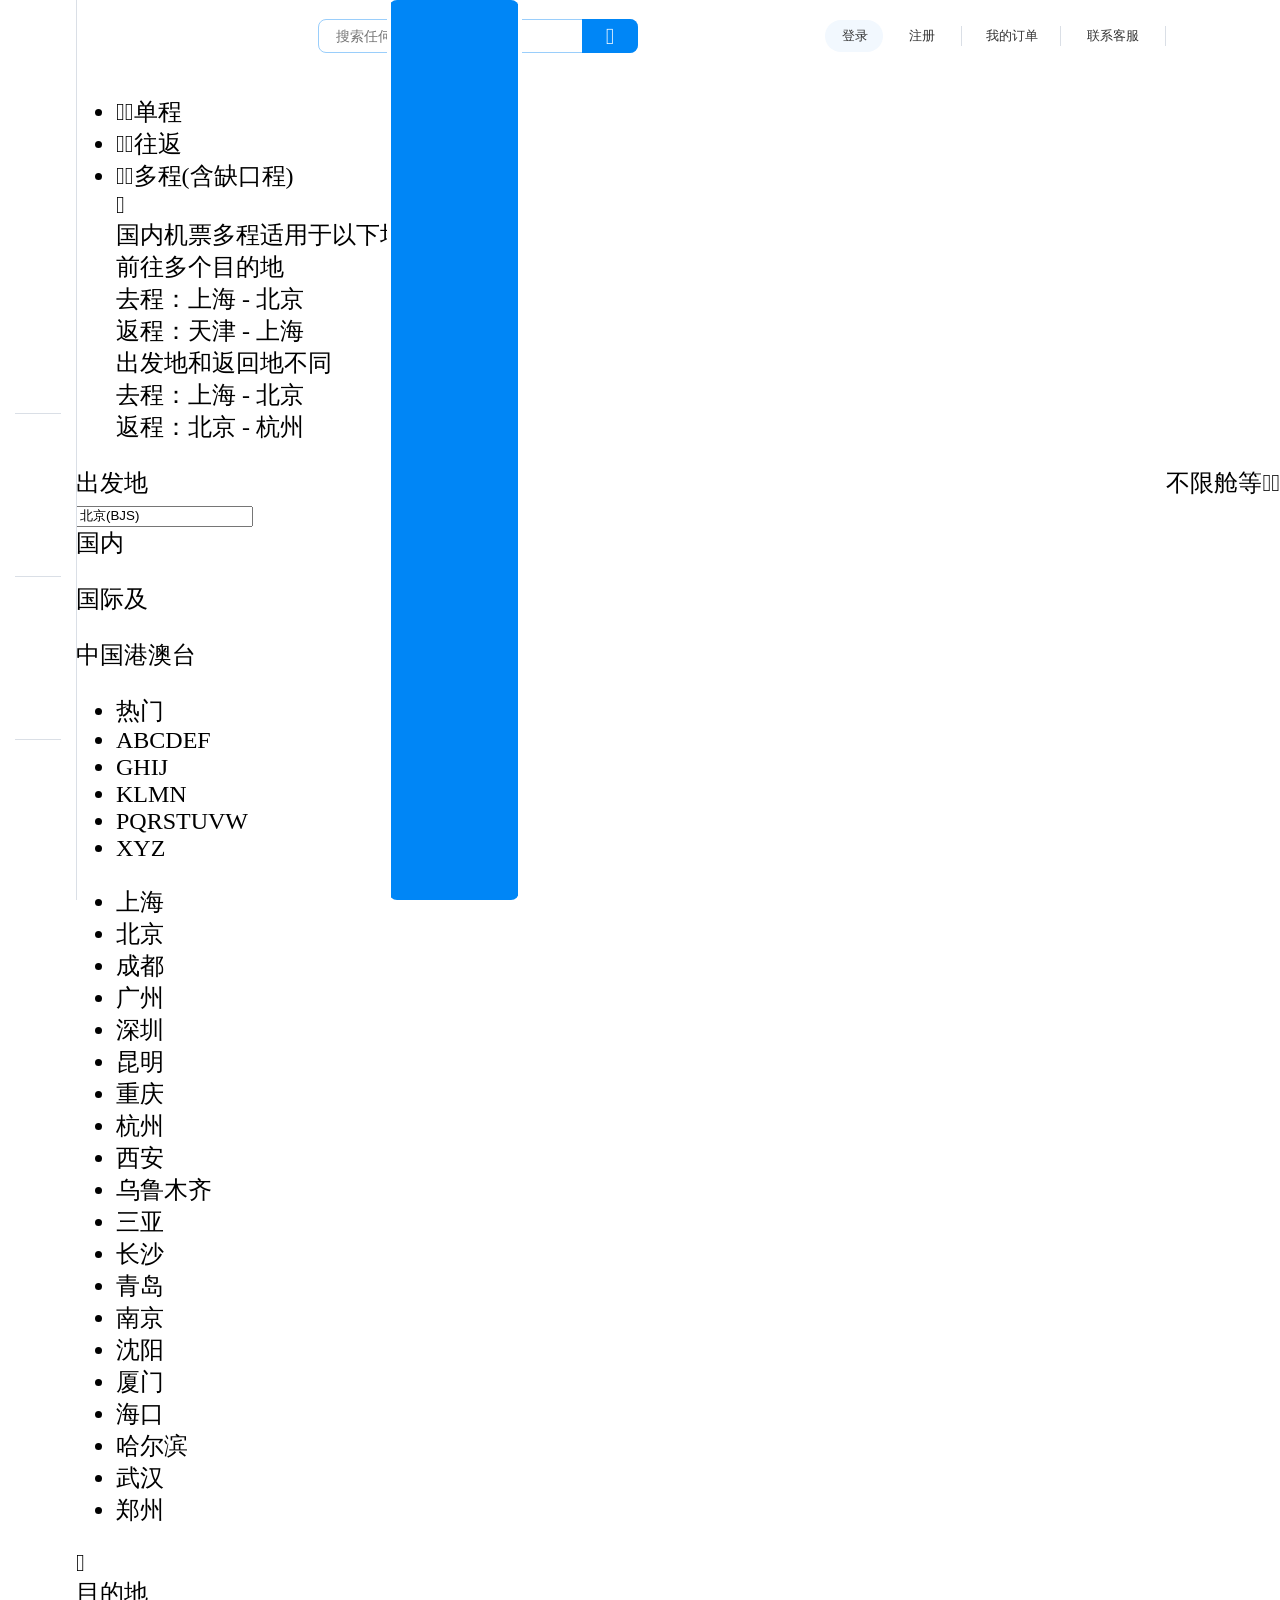
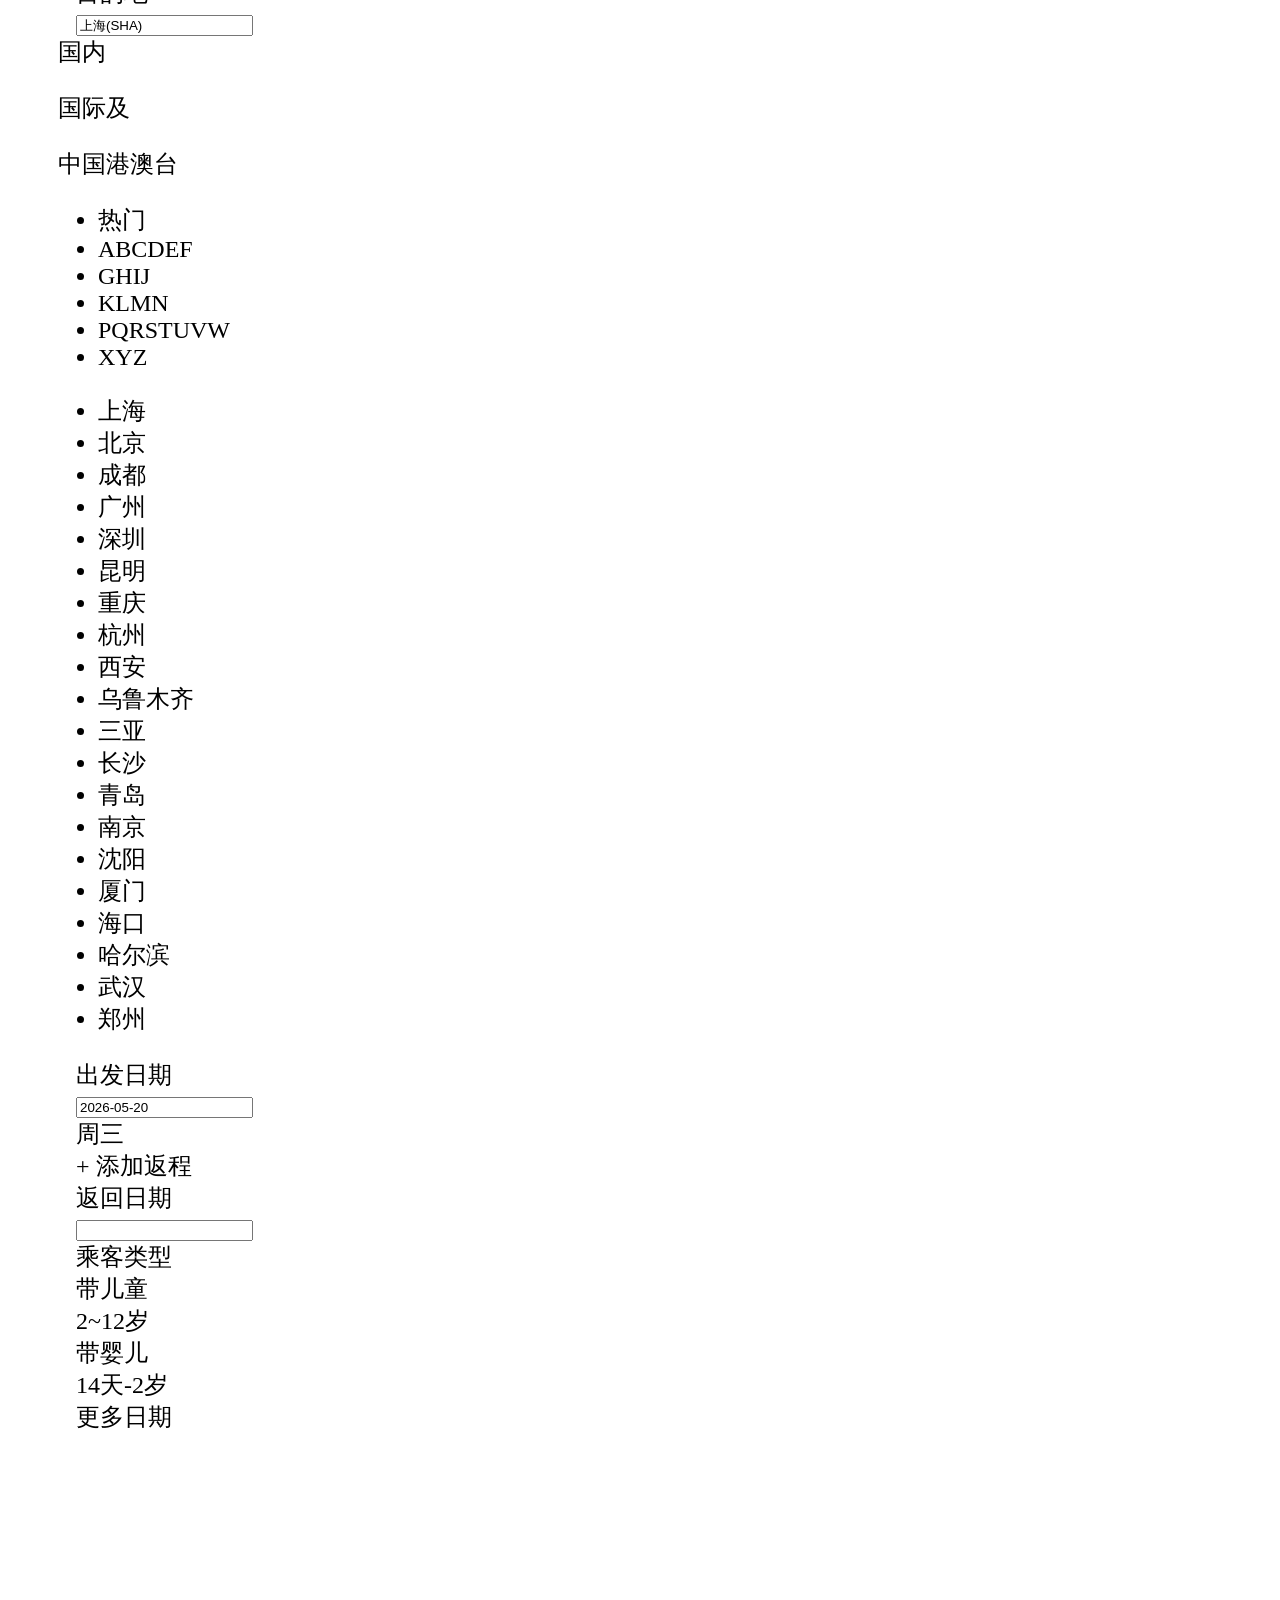
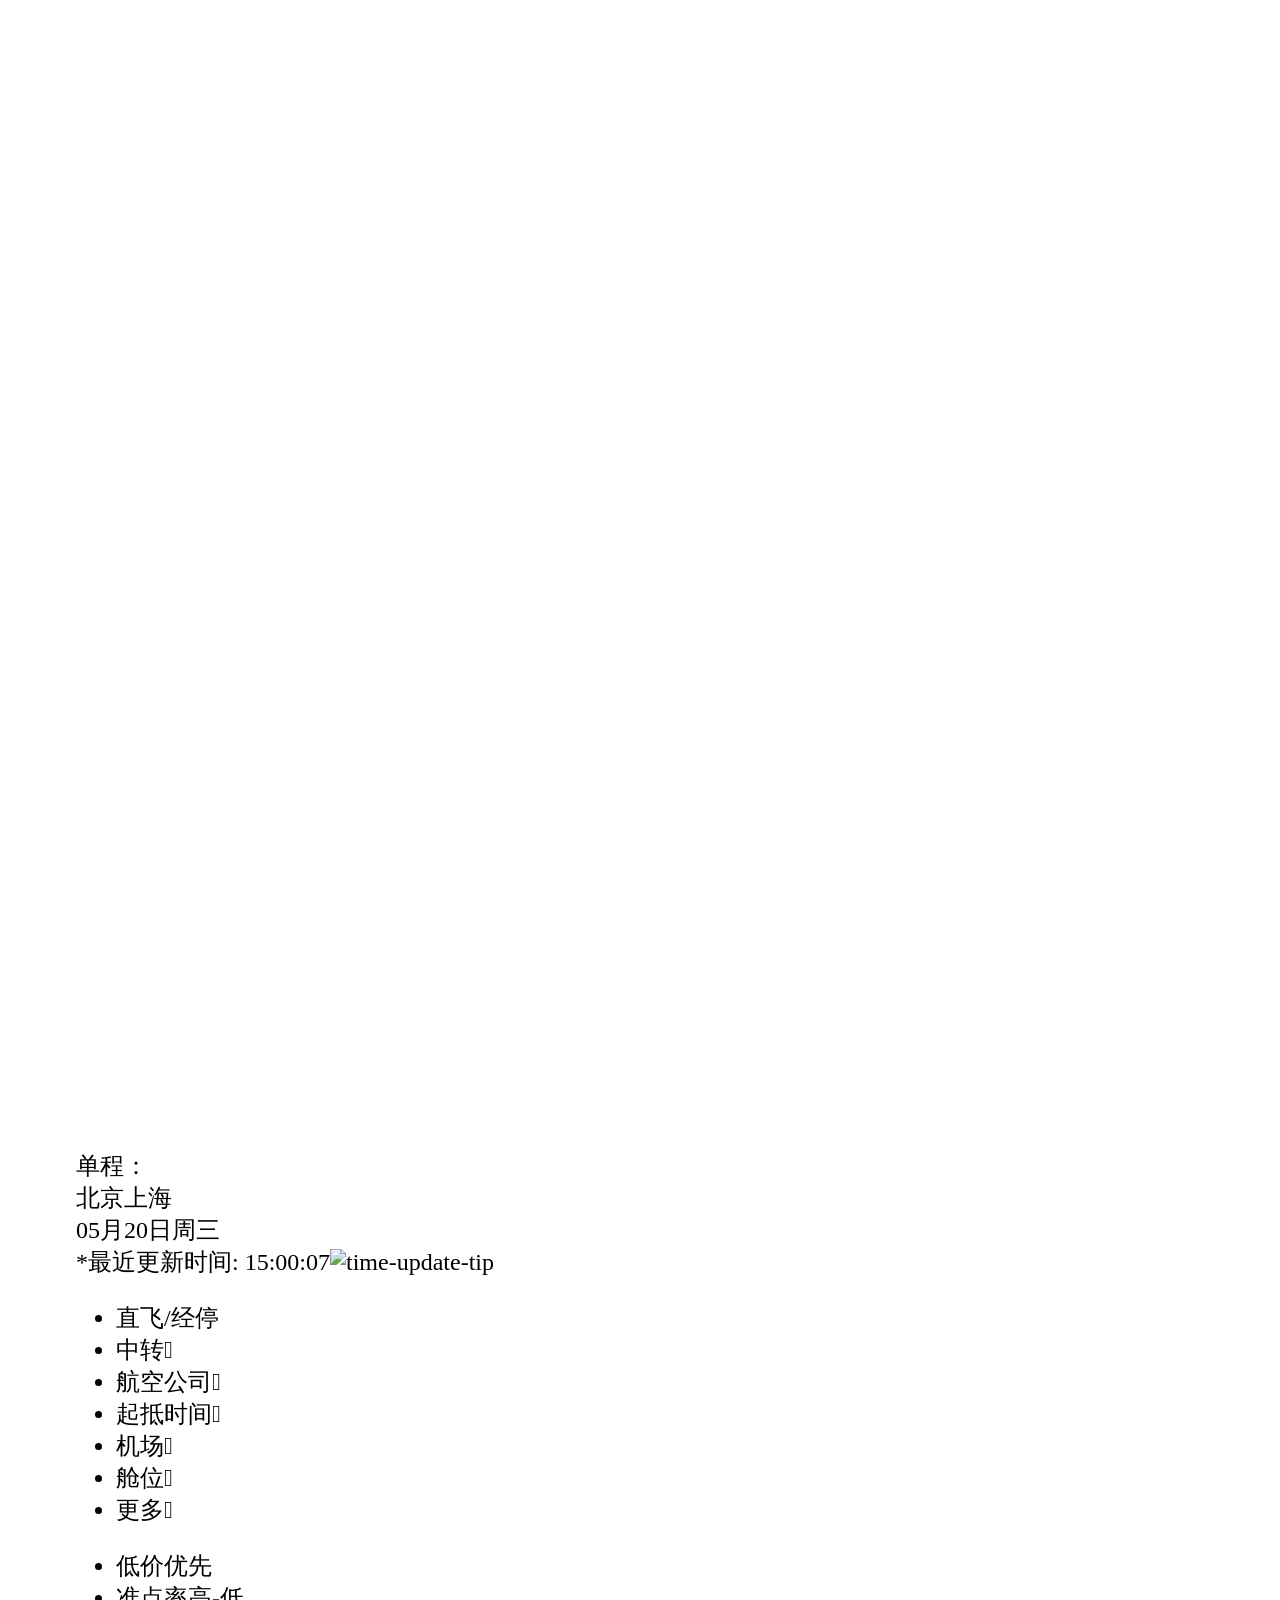
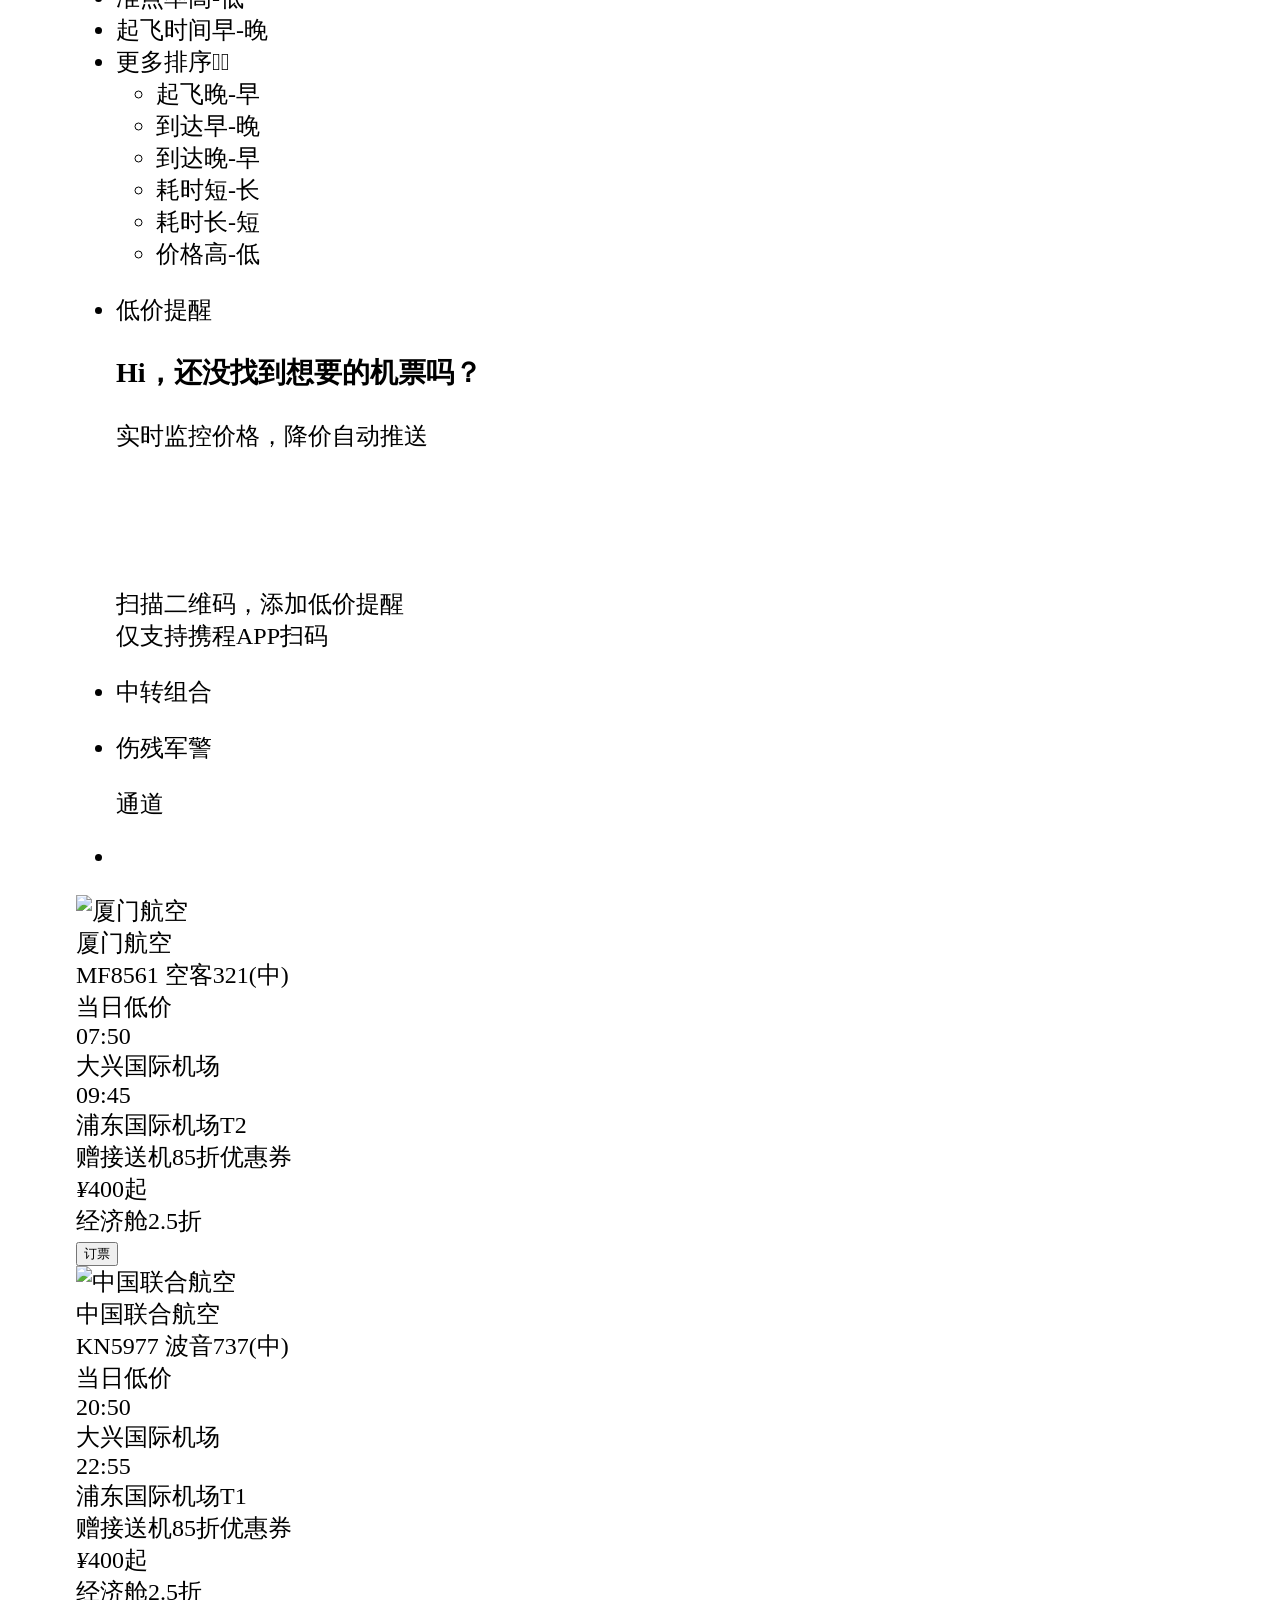
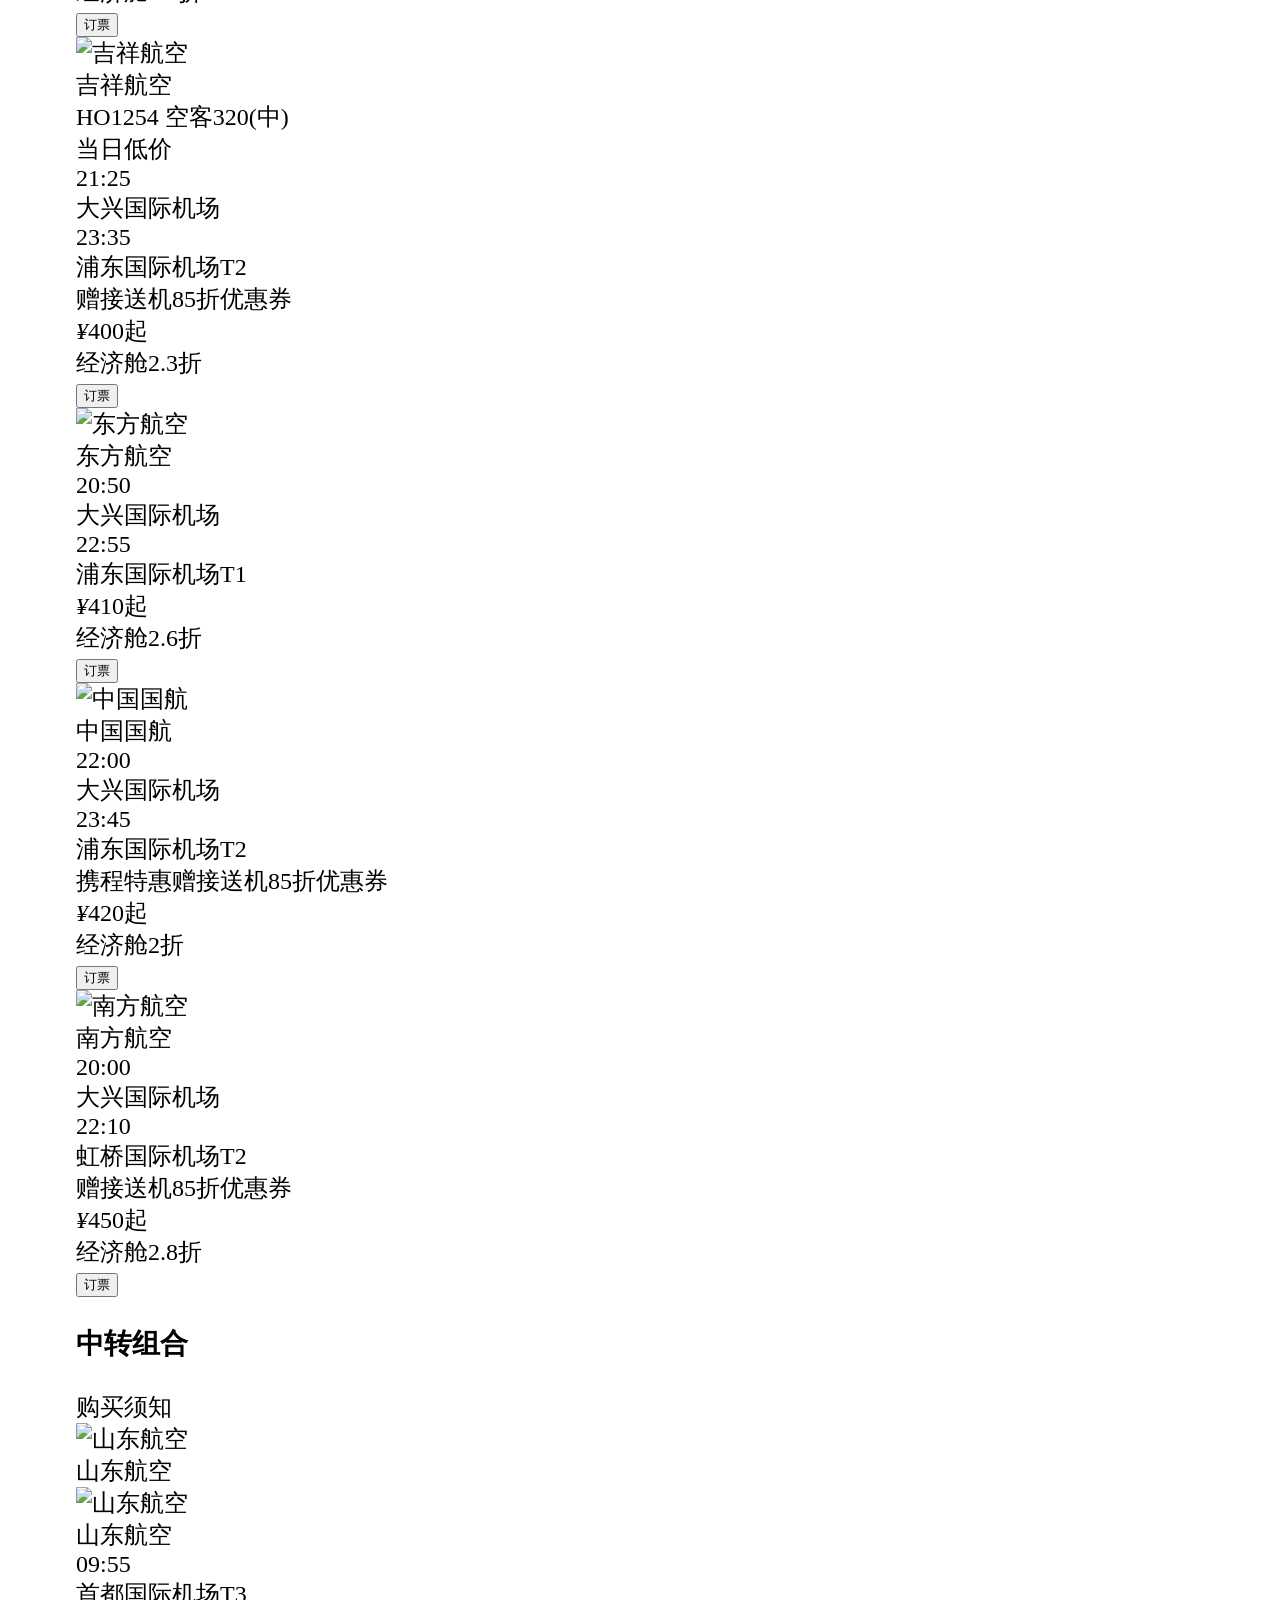
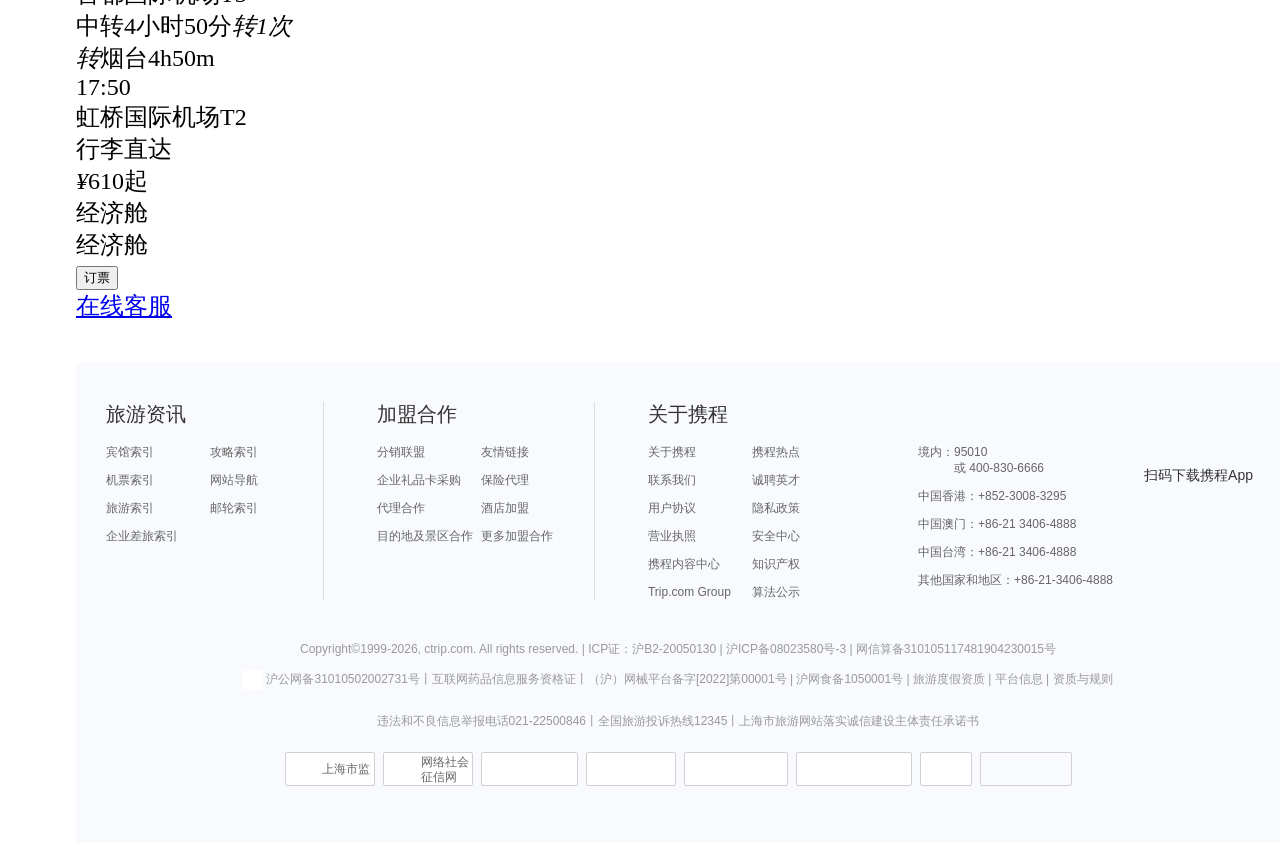
==== tests/fixtures/ctrip_search_results.html @ c50d54ee "feat: add local flight search and monitoring app Co-Authored-By: Claude Opus 4.7 <noreply@anthropic." ====
<!DOCTYPE html><html><head><meta charset="utf-8"><script type="text/javascript" id="rmsd__script" async="" src="//webresource.c-ctrip.com/resaresonline/risk/ubtrms/dist/d.min.5827b56a.js" crossorigin="anonymous"></script><script type="text/javascript" id="rmsd__script" async="" src="//webresource.c-ctrip.com/resaresonline/risk/ubtrms/dist/rms.76c03980.js" crossorigin="anonymous"></script><script type="text/javascript" async="" src="https://static.tripcdn.com/packages/market/mkt-union-tracing/*/ResUnionOnline/remarketing/__nts.js?v=2026413155032"></script><script type="text/javascript" src="https://static.tripcdn.com/packages/train/csign/^1.0.4/c-sign.js?expires=1d" async="" crossorigin="anonymous"></script><script type="text/javascript" src="https://static.tripcdn.com/packages/ares/nfes-libs/2.0.83/foundation.js" async="" crossorigin="anonymous"></script><script>document.cookie='FVP=xmWkPGElfkH8fpfvuXrYHveR2vPerjuqvpAuUNExwQZ8mfQqY3LFc3QtZRq47f3h3NMhQePcduKPvnRqWmqEM1%2FjAMNa0xt3dx%2Bs%2B6w1bv120jN63SHSM7IkwMd0hmXpF6WSNVwx%2BXuNnwVcfepewg%3D%3D;path=/';window.__OoO__={chksum:1078079851,data:[{"id":"4","w":43+24,"h":78,"l":582-536,"t":15,"z":817-566,"pad":10,"brw":2,"out":1,"margin":1,"border":"0.00","radius":14,"lg":[25,"hsla(103 84% 54% / 0.92)","hsla(263 83% 46% / 0.78)"],"rot":-39,"scale":0,"tx":1,"ty":-7,"tox":92,"toy":58},{"id":"E","w":497-444,"h":33,"l":1051-1017,"t":47,"z":419+303,"pad":13,"brw":6,"out":2,"margin":10,"border":"0.00","radius":10,"lg":[15,"hsla(142 92% 50% / 0.92)","hsla(282 87% 61% / 0.78)"],"rot":-7,"scale":0,"tx":-5,"ty":-4,"tox":75,"toy":68},{"id":"3","w":343-253,"h":23,"l":184-133,"t":44,"z":547-242,"pad":9,"brw":3,"out":4,"margin":12,"border":"0.00","radius":8,"lg":[19,"hsla(98 79% 57% / 0.92)","hsla(81 91% 55% / 0.78)"],"rot":-8,"scale":1,"tx":7,"ty":-7,"tox":0,"toy":57},{"id":"5","w":12+32,"h":21,"l":810-690,"t":-26,"z":362-257,"pad":14,"brw":4,"out":4,"margin":10,"border":"0.00","radius":15,"lg":[29,"hsla(94 79% 53% / 0.92)","hsla(94 81% 45% / 0.78)"],"rot":-2,"scale":0,"tx":9,"ty":0,"tox":65,"toy":35},{"id":"A","w":831-734,"h":42,"l":-12,"t":-32,"z":372+487,"pad":3,"brw":2,"out":3,"margin":8,"border":"0.00","radius":8,"lg":[104,"hsla(306 92% 64% / 0.92)","hsla(203 65% 63% / 0.78)"],"rot":44,"scale":1,"tx":-1,"ty":2,"tox":16,"toy":41},{"id":"9","w":42+43,"h":68,"l":280-194,"t":109,"z":1287-951,"pad":11,"brw":0,"out":3,"margin":6,"border":"0.00","radius":16,"lg":[113,"hsla(19 94% 68% / 0.92)","hsla(23 69% 52% / 0.78)"],"rot":-33,"scale":1,"tx":9,"ty":6,"tox":4,"toy":2},{"id":"C","w":1062-1010,"h":76,"l":23+50,"t":169,"z":954-155,"pad":8,"brw":0,"out":3,"margin":4,"border":"0.00","radius":14,"lg":[80,"hsla(338 89% 66% / 0.92)","hsla(109 92% 65% / 0.78)"],"rot":40,"scale":1,"tx":0,"ty":-1,"tox":48,"toy":94},{"id":"2","w":425-357,"h":66,"l":23+59,"t":119,"z":310+126,"pad":6,"brw":5,"out":2,"margin":3,"border":"0.00","radius":7,"lg":[23,"hsla(185 94% 49% / 0.92)","hsla(218 94% 52% / 0.78)"],"rot":-38,"scale":0,"tx":-5,"ty":0,"tox":40,"toy":2},{"id":"8","w":494-456,"h":77,"l":-42,"t":7,"z":587+94,"pad":2,"brw":1,"out":3,"margin":10,"border":"0.00","radius":14,"lg":[0,"hsla(108 87% 48% / 0.92)","hsla(321 75% 49% / 0.78)"],"rot":9,"scale":1,"tx":-1,"ty":-5,"tox":8,"toy":87},{"id":"F","w":1011-956,"h":32,"l":622-482,"t":166,"z":833-772,"pad":9,"brw":3,"out":3,"margin":5,"border":"0.00","radius":9,"lg":[37,"hsla(230 89% 66% / 0.92)","hsla(306 71% 56% / 0.78)"],"rot":-43,"scale":1,"tx":-9,"ty":6,"tox":25,"toy":66},{"id":"1","w":453-384,"h":44,"l":1197-1055,"t":25,"z":1111-394,"pad":9,"brw":0,"out":0,"margin":11,"border":"0.00","radius":15,"lg":[62,"hsla(32 69% 59% / 0.92)","hsla(227 79% 48% / 0.78)"],"rot":-17,"scale":1,"tx":-9,"ty":9,"tox":9,"toy":1},{"id":"6","w":1063-966,"h":41,"l":-17,"t":72,"z":269-67,"pad":5,"brw":2,"out":4,"margin":3,"border":"0.00","radius":15,"lg":[153,"hsla(246 69% 64% / 0.92)","hsla(333 69% 46% / 0.78)"],"rot":31,"scale":1,"tx":-5,"ty":-8,"tox":83,"toy":52},{"id":"B","w":445-376,"h":27,"l":883-855,"t":78,"z":1227-652,"pad":4,"brw":4,"out":2,"margin":4,"border":"0.00","radius":15,"lg":[166,"hsla(142 93% 53% / 0.92)","hsla(352 67% 46% / 0.78)"],"rot":5,"scale":1,"tx":-3,"ty":7,"tox":88,"toy":83},{"id":"D","w":22+16,"h":55,"l":1125-1011,"t":-19,"z":1000-272,"pad":7,"brw":1,"out":4,"margin":3,"border":"0.00","radius":13,"lg":[111,"hsla(121 72% 45% / 0.92)","hsla(179 84% 58% / 0.78)"],"rot":-2,"scale":1,"tx":-4,"ty":0,"tox":39,"toy":41},{"id":"7","w":248-158,"h":24,"l":-49,"t":148,"z":1503-936,"pad":6,"brw":4,"out":0,"margin":0,"border":"0.00","radius":7,"lg":[94,"hsla(77 91% 57% / 0.92)","hsla(200 93% 57% / 0.78)"],"rot":14,"scale":1,"tx":-5,"ty":7,"tox":19,"toy":78}]};</script><script async="" src="https://aw-s.tripcdn.com/modules/flight/overlock/overlock.2ec4f310ba34001232286c1e285e24ba.js" crossorigin="anonymous"></script><meta http-equiv="Content-Type" content="text/html; charset=UTF-8"><meta http-equiv="X-UA-Compatible" content="IE=edge,chrome=1"><meta http-equiv="x-dns-prefetch-control" content="on"><meta name="renderer" content="webkit"><meta name="viewport" content="width=device-width, initial-scale=1.0, maximum-scale=1.0, user-scalable=no"><link rel="shortcut icon" href="//www.ctrip.com/favicon.ico" mce_href="//www.ctrip.com/favicon.ico" type="image/x-icon"><link rel="dns-prefetch" href="//webresource.c-ctrip.com"><link rel="preconnect" href="//webresource.c-ctrip.com"><link rel="dns-prefetch" href="//pic.c-ctrip.com"><link rel="preconnect" href="//pic.c-ctrip.com"><link rel="dns-prefetch" href="//accounts.ctrip.com"><link charset="utf-8" rel="stylesheet" type="text/css" crossorigin="anonymous" href="https://webresource.c-ctrip.com/ares2/basebiz/accountsresource/^2.0.0/default/css/maskComponent.css?expires=1d"><style type="text/css">html { font-size: 24px }</style><meta name="description" content="携程飞机票为您提供北京到上海机票查询预订信息：北京飞上海航班动态，飞机票价格，特价打折机票，北京到上海飞机起飞时间，航班时刻表，机型，机场，班期，餐食，准点率等。查询机票价格和打折信息，就上携程机票网。"><meta name="keywords" content="北京到上海机票,北京到上海飞机票,北京到上海特价机票,携程飞机票"><title>北京到上海机票查询预订-北京飞上海特价机票价格-携程飞机票</title><meta name="applicable-device" content="pc"><meta name="mobile-agent" content="format=html5;url=https://m.ctrip.com/html5/flight/BJS-SHA-day-10.html"><link rel="alternate" media="only screen and (max-width: 640px)" href="https://m.ctrip.com/html5/flight/BJS-SHA-day-10.html"><link rel="canonical" href="https://flights.ctrip.com/booking/BJS-SHA-day-10.html"><meta http-equiv="Cache-Control" content="no-transform "><link rel="preload" href="https://static.tripcdn.com/packages/flight/coffeebean-web/5.2.8/main.js" as="script" crossorigin="anonymous"><link rel="preload" href="//bd-s.tripcdn.cn/modules/hotel/hotel-spider-defence-new/sdt.1001-common.min.9523a027cd7f61152c429eae5b56b319.js" as="script" crossorigin="anonymous"><meta charset="utf-8"><meta name="next-head-count" content="26"><link rel="preload" href="https://aw-s.tripcdn.com/modules/flight/flight_online_project/online/_next/static/css/4c2b57aff99d0d62.css" as="style" crossorigin="anonymous"><link rel="stylesheet" href="https://aw-s.tripcdn.com/modules/flight/flight_online_project/online/_next/static/css/4c2b57aff99d0d62.css" crossorigin="anonymous" data-n-p=""><noscript data-n-css=""></noscript><script defer="" nomodule="" src="https://aw-s.tripcdn.com/modules/flight/flight_online_project/online/_next/static/chunks/polyfills-c67a75d1b6f99dc8.js"></script><script src="https://aw-s.tripcdn.com/modules/flight/flight_online_project/online/_next/static/chunks/webpack-81fbd5d9fef6e1c5.js" defer=""></script><script src="https://aw-s.tripcdn.com/modules/flight/flight_online_project/online/_next/static/chunks/framework-3e18f1ee11a4b7a1.js" defer=""></script><script src="https://aw-s.tripcdn.com/modules/flight/flight_online_project/online/_next/static/chunks/main-6bec17d27c226242.js" defer=""></script><script src="https://aw-s.tripcdn.com/modules/flight/flight_online_project/online/_next/static/chunks/pages/_app-dfe6772f154fd592.js" defer=""></script><script src="https://aw-s.tripcdn.com/modules/flight/flight_online_project/online/_next/static/chunks/app-core-c68abef31352a53a.js" defer=""></script><script src="https://aw-s.tripcdn.com/modules/flight/flight_online_project/online/_next/static/chunks/shared-5b030c82b1804214.js" defer=""></script><script src="https://aw-s.tripcdn.com/modules/flight/flight_online_project/online/_next/static/chunks/pages/list-54b5595576739c02.js" defer=""></script><script src="https://aw-s.tripcdn.com/modules/flight/flight_online_project/online/_next/static/flight_online_project/_buildManifest.js" defer=""></script><script src="https://aw-s.tripcdn.com/modules/flight/flight_online_project/online/_next/static/flight_online_project/_ssgManifest.js" defer=""></script><style>@keyframes accountOwnershipVerify-module_fadeIn__YXM8N{0%{opacity:0}100%{opacity:1}}@keyframes accountOwnershipVerify-module_fadeOut__cQfDQ{0%{opacity:1}100%{opacity:0}}@font-face{font-family:"iconfont";src:url("https://pic.c-ctrip.com/pic/platform/online/login/fonts/bbz_accounts.eot");src:url("https://pic.c-ctrip.com/pic/platform/online/login/fonts/bbz_accounts.eot?#iefix") format("embedded-opentype"),url("https://pic.c-ctrip.com/pic/platform/online/login/fonts/bbz_accounts.woff") format("woff"),url("https://pic.c-ctrip.com/pic/platform/online/login/fonts/bbz_accounts.ttf") format("truetype"),url("https://pic.c-ctrip.com/pic/platform/online/login/fonts/bbz_accounts.svg#bbz_accounts") format("svg")}.accountOwnershipVerify-module_accountOwnershipVerify__9GjtO{width:380px;padding:28px 28px 48px;background-color:#fff;border-radius:8px;box-sizing:border-box}.accountOwnershipVerify-module_accountOwnershipVerify__9GjtO .accountOwnershipVerify-module_userinfo__7Xljx{margin-top:10px;display:-ms-flexbox;display:flex;-ms-flex-direction:column;flex-direction:column;-ms-flex-pack:center;justify-content:center;-ms-flex-align:center;align-items:center}.accountOwnershipVerify-module_accountOwnershipVerify__9GjtO .accountOwnershipVerify-module_userinfo__7Xljx .accountOwnershipVerify-module_userinfoAvatar__\+oTGS{width:48px;height:48px;border-radius:50%;overflow:hidden;border:1px solid #e1e7f0;box-sizing:border-box}.accountOwnershipVerify-module_accountOwnershipVerify__9GjtO .accountOwnershipVerify-module_userinfo__7Xljx .accountOwnershipVerify-module_userinfoTitle__bCn1s{margin-top:12px;text-align:center;color:#111;font-size:14px;line-height:14px;max-width:100%;overflow:hidden;text-overflow:ellipsis;white-space:nowrap;font-weight:500}.accountOwnershipVerify-module_accountOwnershipVerify__9GjtO .accountOwnershipVerify-module_userinfo__7Xljx .accountOwnershipVerify-module_userinfoSubtitle__S10x8{margin-top:8px;text-align:center;color:#aaa;font-size:12px;line-height:12px}.accountOwnershipVerify-module_accountOwnershipVerify__9GjtO .accountOwnershipVerify-module_verifyNotiText__cs2YN{font-size:12px;line-height:12px;color:#888;text-align:center}.accountOwnershipVerify-module_accountOwnershipVerify__9GjtO .accountOwnershipVerify-module_verifyNotiText__cs2YN .accountOwnershipVerify-module_verifyNotiBoldText__uTmOk{font-weight:500;color:#111}.accountOwnershipVerify-module_accountOwnershipVerify__9GjtO .accountOwnershipVerify-module_verifyLabelText__HTAbw{text-align:center;font-size:18px;line-height:18px;font-weight:bold;color:#111;overflow:hidden;display:-webkit-box;-webkit-line-clamp:2;-webkit-box-orient:vertical;word-break:break-all}.accountOwnershipVerify-module_accountOwnershipVerify__9GjtO .accountOwnershipVerify-module_verifyLabelText__HTAbw.accountOwnershipVerify-module_multiLine__HdgbO{line-height:24px}.accountOwnershipVerify-module_accountOwnershipVerify__9GjtO .accountOwnershipVerify-module_verifyLabelText__HTAbw.accountOwnershipVerify-module_enLabel__ABO2B{line-height:24px;margin:-3px 0}.accountOwnershipVerify-module_accountOwnershipVerify__9GjtO .accountOwnershipVerify-module_verifyRealName__wlb-7{margin-top:24px}.accountOwnershipVerify-module_accountOwnershipVerify__9GjtO .accountOwnershipVerify-module_verifyRealName__wlb-7 .accountOwnershipVerify-module_verifyNotiText__cs2YN{margin-top:12px}.accountOwnershipVerify-module_accountOwnershipVerify__9GjtO .accountOwnershipVerify-module_verifyRealName__wlb-7 .accountOwnershipVerify-module_verifyInput__TyMSO{margin-top:12px}.accountOwnershipVerify-module_accountOwnershipVerify__9GjtO .accountOwnershipVerify-module_verifyRealName__wlb-7 .accountOwnershipVerify-module_verifyBtn__hdkPR{margin-top:24px}.accountOwnershipVerify-module_accountOwnershipVerify__9GjtO .accountOwnershipVerify-module_verifyPassenger__jAV3y{margin-top:28px}.accountOwnershipVerify-module_accountOwnershipVerify__9GjtO .accountOwnershipVerify-module_verifyPassenger__jAV3y .accountOwnershipVerify-module_passengerInput__hxQKt{outline:none;display:-ms-flexbox;display:flex;-ms-flex-direction:row;flex-direction:row;-ms-flex-pack:center;justify-content:center;-ms-flex-align:center;align-items:center;font-family:SFProText-Semibold;font-weight:600;color:#111;font-size:18px;line-height:18px;text-align:center;border-radius:4px;border:1px solid #e1e7f0}.accountOwnershipVerify-module_accountOwnershipVerify__9GjtO .accountOwnershipVerify-module_verifyPassenger__jAV3y .accountOwnershipVerify-module_enPassenger__vQCDd{margin-top:12px;display:-ms-flexbox;display:flex;-ms-flex-direction:column;flex-direction:column;-ms-flex-pack:center;justify-content:center;-ms-flex-align:center;align-items:center}.accountOwnershipVerify-module_accountOwnershipVerify__9GjtO .accountOwnershipVerify-module_verifyPassenger__jAV3y .accountOwnershipVerify-module_enPassenger__vQCDd .accountOwnershipVerify-module_passengerInput__hxQKt{margin-top:12px;box-sizing:border-box;height:42px;width:100%}.accountOwnershipVerify-module_accountOwnershipVerify__9GjtO .accountOwnershipVerify-module_verifyPassenger__jAV3y .accountOwnershipVerify-module_cnPassenger__AUkjw{margin-top:12px;display:-ms-flexbox;display:flex;-ms-flex-direction:row;flex-direction:row;-ms-flex-pack:center;justify-content:center;-ms-flex-align:center;align-items:center;-ms-flex-wrap:wrap;flex-wrap:wrap;font-family:SFProText-Semibold;font-weight:600;color:#111;font-size:18px;line-height:24px;text-align:center}.accountOwnershipVerify-module_accountOwnershipVerify__9GjtO .accountOwnershipVerify-module_verifyPassenger__jAV3y .accountOwnershipVerify-module_cnPassenger__AUkjw.accountOwnershipVerify-module_multiLine__HdgbO{margin-top:16px}.accountOwnershipVerify-module_accountOwnershipVerify__9GjtO .accountOwnershipVerify-module_verifyPassenger__jAV3y .accountOwnershipVerify-module_cnPassenger__AUkjw.accountOwnershipVerify-module_multiLine__HdgbO .accountOwnershipVerify-module_passengerInputWrapper__-u\+PI{margin-top:4px}.accountOwnershipVerify-module_accountOwnershipVerify__9GjtO .accountOwnershipVerify-module_verifyPassenger__jAV3y .accountOwnershipVerify-module_cnPassenger__AUkjw .accountOwnershipVerify-module_passengerInputWrapper__-u\+PI{display:-ms-inline-flexbox;display:inline-flex;-ms-flex-direction:row;flex-direction:row;-ms-flex-pack:center;justify-content:center;-ms-flex-align:center;align-items:center}.accountOwnershipVerify-module_accountOwnershipVerify__9GjtO .accountOwnershipVerify-module_verifyPassenger__jAV3y .accountOwnershipVerify-module_cnPassenger__AUkjw .accountOwnershipVerify-module_passengerInputWrapper__-u\+PI .accountOwnershipVerify-module_passengerInput__hxQKt{margin-left:12px}.accountOwnershipVerify-module_accountOwnershipVerify__9GjtO .accountOwnershipVerify-module_verifyPassenger__jAV3y .accountOwnershipVerify-module_switchWrapper__iehti{display:-ms-flexbox;display:flex;-ms-flex-direction:row;flex-direction:row;-ms-flex-pack:center;justify-content:center;-ms-flex-align:center;align-items:center;margin-top:10px;height:16px}.accountOwnershipVerify-module_accountOwnershipVerify__9GjtO .accountOwnershipVerify-module_verifyPassenger__jAV3y .accountOwnershipVerify-module_switchWrapper__iehti .accountOwnershipVerify-module_switchBtn__RSlzy{display:-ms-inline-flexbox;display:inline-flex;-ms-flex-align:center;align-items:center;color:#006ff6}.accountOwnershipVerify-module_accountOwnershipVerify__9GjtO .accountOwnershipVerify-module_verifyPassenger__jAV3y .accountOwnershipVerify-module_switchWrapper__iehti .accountOwnershipVerify-module_switchBtn__RSlzy .accountOwnershipVerify-module_switchIcon__APEhA{font-family:"iconfont" !important;font-style:normal;-webkit-font-smoothing:antialiased;-webkit-text-stroke-width:.2px;-moz-osx-font-smoothing:grayscale;display:inline-block;font-size:20px;width:20px;height:20px;-ms-flex:0 0 20px;flex:0 0 20px;line-height:1}.accountOwnershipVerify-module_accountOwnershipVerify__9GjtO .accountOwnershipVerify-module_verifyPassenger__jAV3y .accountOwnershipVerify-module_switchWrapper__iehti .accountOwnershipVerify-module_switchBtn__RSlzy .accountOwnershipVerify-module_switchIcon__APEhA:before{content:"";display:inline-block}.accountOwnershipVerify-module_accountOwnershipVerify__9GjtO .accountOwnershipVerify-module_verifyPassenger__jAV3y .accountOwnershipVerify-module_switchWrapper__iehti .accountOwnershipVerify-module_switchBtn__RSlzy .accountOwnershipVerify-module_switchIcon__APEhA:before{content:""}.accountOwnershipVerify-module_accountOwnershipVerify__9GjtO .accountOwnershipVerify-module_verifyPassenger__jAV3y .accountOwnershipVerify-module_switchWrapper__iehti .accountOwnershipVerify-module_switchBtn__RSlzy .accountOwnershipVerify-module_switchText__a9CGK{margin:0 0 0 5px;font-size:12px}.accountOwnershipVerify-module_accountOwnershipVerify__9GjtO .accountOwnershipVerify-module_verifyPassenger__jAV3y .accountOwnershipVerify-module_verifyBtn__hdkPR{margin-top:20px}.accountOwnershipVerify-module_accountOwnershipVerify__9GjtO .accountOwnershipVerify-module_verifyActionsWrapper__uqfhe{margin-top:16px;text-align:center}.accountOwnershipVerify-module_accountOwnershipVerify__9GjtO .accountOwnershipVerify-module_verifyActionsWrapper__uqfhe .accountOwnershipVerify-module_verifyTips__wbKfh{color:#888;font-size:12px;line-height:12px}.accountOwnershipVerify-module_accountOwnershipVerify__9GjtO .accountOwnershipVerify-module_verifyActionsWrapper__uqfhe .accountOwnershipVerify-module_verifyAction__kswnH{color:#006ff6}.accountOwnershipVerify-module_accountOwnershipVerify__9GjtO .accountOwnershipVerify-module_entries__UkAvV{margin-top:24px}.accountOwnershipVerify-module_accountOwnershipVerify__9GjtO .accountOwnershipVerify-module_entries__UkAvV .accountOwnershipVerify-module_entryTitle__GnKQs{display:-ms-flexbox;display:flex;-ms-flex-direction:row;flex-direction:row;-ms-flex-pack:center;justify-content:center;-ms-flex-align:center;align-items:center;color:#aaa;font-size:12px;line-height:12px;margin-bottom:16px}.accountOwnershipVerify-module_accountOwnershipVerify__9GjtO .accountOwnershipVerify-module_entries__UkAvV .accountOwnershipVerify-module_entryTitle__GnKQs:before,.accountOwnershipVerify-module_accountOwnershipVerify__9GjtO .accountOwnershipVerify-module_entries__UkAvV .accountOwnershipVerify-module_entryTitle__GnKQs:after{display:inline-block;content:"";width:140px;height:1px;-ms-flex:1;flex:1}.accountOwnershipVerify-module_accountOwnershipVerify__9GjtO .accountOwnershipVerify-module_entries__UkAvV .accountOwnershipVerify-module_entryTitle__GnKQs:before{margin-right:16px;background:linear-gradient(to left, #E1E7F0 0%, rgba(225, 231, 240, 0) 100%)}.accountOwnershipVerify-module_accountOwnershipVerify__9GjtO .accountOwnershipVerify-module_entries__UkAvV .accountOwnershipVerify-module_entryTitle__GnKQs:after{margin-left:16px;background:linear-gradient(to right, #E1E7F0 0%, rgba(225, 231, 240, 0) 100%)}.accountOwnershipVerify-module_accountOwnershipVerify__9GjtO .accountOwnershipVerify-module_entries__UkAvV .accountOwnershipVerify-module_entryBtn__WouSW{text-align:center;font-size:12px;line-height:12px;color:#006ff6;margin-top:12px}.accountOwnershipVerify-module_accountOwnershipVerify__9GjtO .accountOwnershipVerify-module_entries__UkAvV .accountOwnershipVerify-module_entryBtn__WouSW:first-child{margin-top:0}</style><style>.fullMask-module_fullMask__V08q6{position:absolute;top:0;right:0;left:0;bottom:0;background-color:rgba(0,0,0,.7)}</style><style>@keyframes modal-module_fadeIn__OGkLO{0%{opacity:0}100%{opacity:1}}@keyframes modal-module_fadeOut__jrrL5{0%{opacity:1}100%{opacity:0}}.modal-module_modalWrapper__qpXxm{position:fixed;top:0;right:0;left:0;bottom:0;display:-ms-flexbox;display:flex;-ms-flex-pack:center;justify-content:center;-ms-flex-align:center;align-items:center}.modal-module_modalWrapper__qpXxm .modal-module_transparentMask__qMo\+4{background-color:rgba(0,0,0,0)}.modal-module_modalWrapper__qpXxm.modal-module_show__a7gUZ{animation:modal-module_fadeIn__OGkLO .24s linear}.modal-module_modalWrapper__qpXxm.modal-module_hide__P9l9j{animation:modal-module_fadeOut__jrrL5 .16s linear}.modal-module_modalWrapper__qpXxm .modal-module_modalContent__mJyTv{z-index:1}</style><style>@keyframes header-module_fadeIn__zwiZ8{0%{opacity:0}100%{opacity:1}}@keyframes header-module_fadeOut__Ld0S8{0%{opacity:1}100%{opacity:0}}@font-face{font-family:"iconfont";src:url("https://pic.c-ctrip.com/pic/platform/online/login/fonts/bbz_accounts.eot");src:url("https://pic.c-ctrip.com/pic/platform/online/login/fonts/bbz_accounts.eot?#iefix") format("embedded-opentype"),url("https://pic.c-ctrip.com/pic/platform/online/login/fonts/bbz_accounts.woff") format("woff"),url("https://pic.c-ctrip.com/pic/platform/online/login/fonts/bbz_accounts.ttf") format("truetype"),url("https://pic.c-ctrip.com/pic/platform/online/login/fonts/bbz_accounts.svg#bbz_accounts") format("svg")}.header-module_header__RE6x3{display:-ms-flexbox;display:flex;-ms-flex-direction:row;flex-direction:row}.header-module_header__RE6x3 .header-module_title__cSLYL{-ms-flex:1;flex:1;font-size:18px;line-height:1;font-weight:bold;color:#111}.header-module_header__RE6x3 .header-module_closeIcon__14Aq6{color:#888;font-family:"iconfont" !important;font-style:normal;-webkit-font-smoothing:antialiased;-webkit-text-stroke-width:.2px;-moz-osx-font-smoothing:grayscale;display:inline-block;font-size:18px;width:18px;height:18px;-ms-flex:0 0 18px;flex:0 0 18px;line-height:1;cursor:pointer}.header-module_header__RE6x3 .header-module_closeIcon__14Aq6:before{content:"";display:inline-block}.header-module_header__RE6x3 .header-module_closeIcon__14Aq6:before{content:""}</style><style>@keyframes button-module_fadeIn__LwiTL{0%{opacity:0}100%{opacity:1}}@keyframes button-module_fadeOut__1B3j2{0%{opacity:1}100%{opacity:0}}.button-module_button__8A2\+G{display:-ms-flexbox;display:flex;-ms-flex-direction:row;flex-direction:row;-ms-flex-pack:center;justify-content:center;-ms-flex-align:center;align-items:center;width:100%;height:42px;border-radius:8px;border:none;cursor:pointer;font-size:16px;line-height:22px;color:#fff;font-weight:bold;background:#006ef6}.button-module_button__8A2\+G.button-module_disabled__XfLoB{background:#d5d5d5;cursor:not-allowed}</style><style>@keyframes singleNumberInput-module_fadeIn__2HlBT{0%{opacity:0}100%{opacity:1}}@keyframes singleNumberInput-module_fadeOut__iuchM{0%{opacity:1}100%{opacity:0}}.singleNumberInput-module_singleNumberInputWrapper__UgrEI{position:relative;display:-ms-flexbox;display:flex;-ms-flex-direction:row;flex-direction:row;-ms-flex-pack:center;justify-content:center;-ms-flex-align:center;align-items:center}.singleNumberInput-module_singleNumberInputWrapper__UgrEI input{caret-color:rgba(0,0,0,0)}.singleNumberInput-module_singleNumberInputWrapper__UgrEI .singleNumberInput-module_numberBlock__95EHN{box-sizing:border-box;width:36px;height:42px;border:1px solid #e1e7f0;border-radius:4px;margin-left:12px;display:-ms-flexbox;display:flex;-ms-flex-direction:row;flex-direction:row;-ms-flex-pack:center;justify-content:center;-ms-flex-align:center;align-items:center;font-family:SFProText-Semibold;font-weight:600;color:#111;font-size:18px;line-height:24px}.singleNumberInput-module_singleNumberInputWrapper__UgrEI .singleNumberInput-module_numberBlock__95EHN.singleNumberInput-module_active__Gp4AV{border-color:#0086f6}.singleNumberInput-module_singleNumberInputWrapper__UgrEI .singleNumberInput-module_numberBlock__95EHN:first-child{margin-left:0}.singleNumberInput-module_singleNumberInputWrapper__UgrEI .singleNumberInput-module_inputArea__xyoOs{position:absolute;left:0;width:100%;height:42px;border:1px solid #111;opacity:0}</style><style>@keyframes dialog-module_fadeIn__mHKB7{0%{opacity:0}100%{opacity:1}}@keyframes dialog-module_fadeOut__OwrJD{0%{opacity:1}100%{opacity:0}}@font-face{font-family:"iconfont";src:url("https://pic.c-ctrip.com/pic/platform/online/login/fonts/bbz_accounts.eot");src:url("https://pic.c-ctrip.com/pic/platform/online/login/fonts/bbz_accounts.eot?#iefix") format("embedded-opentype"),url("https://pic.c-ctrip.com/pic/platform/online/login/fonts/bbz_accounts.woff") format("woff"),url("https://pic.c-ctrip.com/pic/platform/online/login/fonts/bbz_accounts.ttf") format("truetype"),url("https://pic.c-ctrip.com/pic/platform/online/login/fonts/bbz_accounts.svg#bbz_accounts") format("svg")}.dialog-module_dialogContent__sI3IU{width:520px;background-color:#fff;padding:28px;border-radius:8px;box-sizing:border-box;display:-ms-flexbox;display:flex;-ms-flex-direction:column;flex-direction:column}.dialog-module_dialogContent__sI3IU .dialog-module_dialogHeader__zTYwO{display:-ms-flexbox;display:flex;-ms-flex-direction:row;flex-direction:row;-ms-flex-align:center;align-items:center;height:18px}.dialog-module_dialogContent__sI3IU .dialog-module_dialogHeader__zTYwO .dialog-module_dialogInfo__mZ0Th{font-family:"iconfont" !important;font-style:normal;-webkit-font-smoothing:antialiased;-webkit-text-stroke-width:.2px;-moz-osx-font-smoothing:grayscale;display:inline-block;font-size:20px;width:20px;height:20px;-ms-flex:0 0 20px;flex:0 0 20px;line-height:1;color:#0088f6}.dialog-module_dialogContent__sI3IU .dialog-module_dialogHeader__zTYwO .dialog-module_dialogInfo__mZ0Th:before{content:"";display:inline-block}.dialog-module_dialogContent__sI3IU .dialog-module_dialogHeader__zTYwO .dialog-module_dialogInfo__mZ0Th:before{content:""}.dialog-module_dialogContent__sI3IU .dialog-module_dialogHeader__zTYwO .dialog-module_dialogTitle__sHuFZ{-ms-flex:1;flex:1;font-weight:bold;font-size:18px;line-height:18px;color:#111;margin-left:8px}.dialog-module_dialogContent__sI3IU .dialog-module_dialogHeader__zTYwO .dialog-module_dialogClose__udoV9{color:#888;font-family:"iconfont" !important;font-style:normal;-webkit-font-smoothing:antialiased;-webkit-text-stroke-width:.2px;-moz-osx-font-smoothing:grayscale;display:inline-block;font-size:18px;width:18px;height:18px;-ms-flex:0 0 18px;flex:0 0 18px;line-height:1;cursor:pointer}.dialog-module_dialogContent__sI3IU .dialog-module_dialogHeader__zTYwO .dialog-module_dialogClose__udoV9:before{content:"";display:inline-block}.dialog-module_dialogContent__sI3IU .dialog-module_dialogHeader__zTYwO .dialog-module_dialogClose__udoV9:before{content:""}.dialog-module_dialogContent__sI3IU .dialog-module_dialogDesc__JfY5i{margin-top:18px;font-size:14px;line-height:24px;color:#111}.dialog-module_dialogContent__sI3IU .dialog-module_dialogBtnWrapper__fYKVm{display:-ms-flexbox;display:flex;-ms-flex-direction:row;flex-direction:row;-ms-flex-pack:end;justify-content:flex-end;margin-top:16px}.dialog-module_dialogContent__sI3IU .dialog-module_dialogBtnWrapper__fYKVm .dialog-module_dialogBtn__pBjwv{display:-ms-flexbox;display:flex;-ms-flex-direction:row;flex-direction:row;-ms-flex-pack:center;justify-content:center;-ms-flex-align:center;align-items:center;border-radius:4px;padding:0 20px;height:28px;font-size:12px;line-height:12px;margin-left:8px;cursor:pointer;box-sizing:border-box}.dialog-module_dialogContent__sI3IU .dialog-module_dialogBtnWrapper__fYKVm .dialog-module_dialogBtn__pBjwv:first-child{margin-left:0}.dialog-module_dialogContent__sI3IU .dialog-module_dialogBtnWrapper__fYKVm .dialog-module_dialogBtn__pBjwv.dialog-module_dialogBtnPrimary__EVdPb{color:#fff;background-color:#006ff6;border:none}.dialog-module_dialogContent__sI3IU .dialog-module_dialogBtnWrapper__fYKVm .dialog-module_dialogBtn__pBjwv.dialog-module_dialogBtnSecondary__LOIvV{color:#006ff6;background-color:rgba(0,0,0,0);border:1px solid #006ff6}.dialog-module_dialogContent__sI3IU .dialog-module_dialogBtnWrapper__fYKVm .dialog-module_dialogBtn__pBjwv:disabled{background-color:#e5e5e5;color:#888}</style><style>@font-face{font-family:"iconfont";src:url("https://pic.c-ctrip.com/pic/platform/online/login/fonts/bbz_accounts.eot");src:url("https://pic.c-ctrip.com/pic/platform/online/login/fonts/bbz_accounts.eot?#iefix") format("embedded-opentype"),url("https://pic.c-ctrip.com/pic/platform/online/login/fonts/bbz_accounts.woff") format("woff"),url("https://pic.c-ctrip.com/pic/platform/online/login/fonts/bbz_accounts.ttf") format("truetype"),url("https://pic.c-ctrip.com/pic/platform/online/login/fonts/bbz_accounts.svg#bbz_accounts") format("svg")}@keyframes toast-module_fadeIn__xn15p{0%{opacity:0}100%{opacity:1}}@keyframes toast-module_fadeOut__gIAKj{0%{opacity:1}100%{opacity:0}}.toast-module_toastWrapper__ciuBZ{height:38px;background-color:#fff;box-shadow:0 4px 20px 0 rgba(0,0,0,.15);border-radius:4px;padding:0 20px;display:-ms-flexbox;display:flex;-ms-flex-direction:row;flex-direction:row;-ms-flex-pack:center;justify-content:center;-ms-flex-align:center;align-items:center}.toast-module_toastWrapper__ciuBZ .toast-module_toastSuccessIcon__cv0PW{color:#24b381;font-family:"iconfont" !important;font-style:normal;-webkit-font-smoothing:antialiased;-webkit-text-stroke-width:.2px;-moz-osx-font-smoothing:grayscale;display:inline-block;font-size:16px;width:16px;height:16px;-ms-flex:0 0 16px;flex:0 0 16px;line-height:1}.toast-module_toastWrapper__ciuBZ .toast-module_toastSuccessIcon__cv0PW:before{content:"";display:inline-block}.toast-module_toastWrapper__ciuBZ .toast-module_toastSuccessIcon__cv0PW:before{content:""}.toast-module_toastWrapper__ciuBZ .toast-module_toastErrorIcon__xfAIa{color:#f54336;font-family:"iconfont" !important;font-style:normal;-webkit-font-smoothing:antialiased;-webkit-text-stroke-width:.2px;-moz-osx-font-smoothing:grayscale;display:inline-block;font-size:16px;width:16px;height:16px;-ms-flex:0 0 16px;flex:0 0 16px;line-height:1}.toast-module_toastWrapper__ciuBZ .toast-module_toastErrorIcon__xfAIa:before{content:"";display:inline-block}.toast-module_toastWrapper__ciuBZ .toast-module_toastErrorIcon__xfAIa:before{content:""}.toast-module_toastWrapper__ciuBZ .toast-module_toastMessage__SXlrm{margin-left:8px;color:#111;font-size:12px}</style><style>.singleChineseInput-module_singleChineseInput__P\+ppQ{background:#fff;width:36px;height:42px;box-sizing:border-box;overflow:hidden;caret-color:rgba(0,0,0,0);text-align:center}.singleChineseInput-module_singleChineseInput__P\+ppQ.singleChineseInput-module_active__jVHTw{border-color:#0086f6 !important}</style><style>.modalLoading-module_modalLoading__4MTe1{position:absolute;top:0;left:0;height:100%;width:100%;display:-ms-flexbox;display:flex;-ms-flex-pack:center;justify-content:center;-ms-flex-align:center;align-items:center;background:rgba(0,0,0,0)}.modalLoading-module_modalLoadingContent__z2AXb{width:80px;height:80px;background:#fff;border-radius:6px;box-shadow:0px 3px 10px 1px rgba(0,0,0,.11)}</style><style>@keyframes sendVoiceVerifyCode-module_fadeIn__h2YSv{0%{opacity:0}100%{opacity:1}}@keyframes sendVoiceVerifyCode-module_fadeOut__KCLjF{0%{opacity:1}100%{opacity:0}}.sendVoiceVerifyCode-module_sendVoiceVerifyCodeModal__kGavQ{display:-ms-flexbox;display:flex;-ms-flex-direction:column;flex-direction:column;position:relative;width:282px;padding:28px 16px 16px;background-color:#fff;border-radius:8px;box-sizing:border-box}.sendVoiceVerifyCode-module_header__0Izfa{font-size:19px;line-height:23px;font-weight:bold;color:#111;text-align:center}.sendVoiceVerifyCode-module_description__OGnRE{font-size:15px;line-height:23px;color:#111;text-align:center;margin-top:10px}.sendVoiceVerifyCode-module_buttonContainer__4AR2z{display:-ms-flexbox;display:flex;-ms-flex-direction:row;flex-direction:row;-ms-flex-pack:center;justify-content:center;-ms-flex-align:center;align-items:center;margin-top:24px}.sendVoiceVerifyCode-module_button__Tic17{width:119px;height:36px;border-radius:4px;font-size:15px;font-weight:normal}.sendVoiceVerifyCode-module_cancel__Dx5dp{background-color:rgba(0,0,0,0);border:1px solid #ff9a14;color:#ff9a14}.sendVoiceVerifyCode-module_submit__N5EmO{margin-left:12px;background-color:#ff9a14;color:#fff}</style><script src="https://webresource.c-ctrip.com/ares2/basebiz/countryCodeOnline/*/default/build/country.online.js?expires=1d" async=""></script><style>@keyframes fadeIn{0%{opacity:0}100%{opacity:1}}@keyframes fadeOut{0%{opacity:1}100%{opacity:0}}.lg_loginbox_verify{z-index:9999;width:320px;margin:0 auto}.lg_loginbox_verify.lg_loginbox_popup{min-height:auto;padding-bottom:30px}.tfa_wrapper{margin-top:-188px}.login-mask{position:fixed;z-index:999;top:0;bottom:0;right:0;left:0;width:100%;height:100%;background:rgba(0,0,0,.6)}.lg_loginbox_verify .close-loginbox{position:absolute;top:8px;right:8px;width:30px;height:30px;line-height:30px;font-family:Tahoma,Simsun;color:#999;font-size:24px;text-align:center;text-decoration:none}.lg_loginbox_otherWaysTips{color:#999;font-size:14px;margin:-3px 0 7px}.lg_loginbox_qrcode{position:relative;width:160px;height:160px;margin:20px auto 40px;padding:0}.lg_loginbox_qrcode.qrcode_login{margin-bottom:0;z-index:1}.lg_loginbox_qrcode img{display:block;width:100%;height:100%}.lg_loginbox_verify .lg_loginbox_otherWays{margin-top:10px;font-size:14px;text-align:center;display:block}.lg_loginbox_verify .lg_loginbox_otherWays a,.lg_loginbox_verify .form_wrap .r_input.input_auth-code a{color:#3882e5}.lg_loginbox_verify .lg_loginbox_otherWays i{display:inline-block;width:12px;font-family:simsun;font-style:normal;font-size:13px;font-weight:bold;color:#3882e5}.lg_loginbox_consult{z-index:1;position:absolute;right:30px;top:30px;color:#3882e5;font-size:14px}.lg_loginbox_consult i{display:inline-block;font-family:simsun;font-style:normal;margin-left:5px}.lg_loginbox_verifyMode{text-align:center;padding:50px 0 60px;font-size:0}.lg_loginbox_verifyMode .form_btn:first-child{margin-right:14px}.lg_loginbox_verifyMode .form_btn.form_btn--block{width:100%}.lg_loginbox_verifyMode .form_btn{width:153px}.lg_loginbox_returnBack{font-size:14px;text-align:left;margin-top:10px}.lg_loginbox_returnBack i{display:inline-block;width:12px;font-size:13px;font-family:simsun;font-weight:bold;font-style:normal}.lg_loginbox_returnBack a{color:#666}.form_wrap .r_input[disabled]{background:#f8f8f8;color:#666}.lg_loginbox_qrcode .lg_loginbox_refresh{position:absolute;left:0;top:0;width:100%;height:100%;background:rgba(102,102,102,.95);color:#fff;font-size:16px;text-align:center}.lg_loginbox_refresh p{font-size:14px;margin-top:45px;padding:0 10px}.lg_loginbox_refresh .lg_loginbox_refresh_btn{display:inline-block;padding:0 20px;height:32px;line-height:32px;background:#ff9913;border-radius:60px;font-size:14px;color:#fff;margin-top:16px}.lg_loginbox_refresh .lg_loginbox_refresh_btn:hover{background:#f17605;text-decoration:none;color:#fff}.lg_loginbox_complete{text-align:center;color:#999;font-size:14px;padding-bottom:41px}.lg_loginbox_complete .lg_loginbox_completeIcon{display:inline-block;vertical-align:middle;width:106px;height:106px;border-radius:50%;background-repeat:no-repeat;background-position:0 -119px;margin:20px 0}.lg_loginbox_complete h2{color:#333;font-size:18px}.qrcode-box{width:160px;height:160px}.double-auth-switcher-box input[type=password]::-ms-clear,.double-auth-switcher-box input[type=password]::-ms-reveal{display:none}.lg_loginbox_qrcode_wrapper{position:relative}.lg_loginbox_qrcode_wrapper .lg_loginbox_qrcode{margin:20px 0 40px;left:50%;margin-left:-80px}.lg_loginbox_qrcode_wrapper .lg_loginbox_qrcode_wrapper_tip_img{position:absolute;right:0;bottom:0;opacity:0}.lg_loginbox_qrcode_wrapper.un_scan .lg_loginbox_qrcode{transition:margin-left .5s}.lg_loginbox_qrcode_wrapper.un_scan .lg_loginbox_qrcode_wrapper_tip_img{transition:opacity .1s ease .1s}.lg_loginbox_qrcode_wrapper.un_scan:hover .lg_loginbox_qrcode{margin-left:-160px;transition:margin-left .5s}.lg_loginbox_qrcode_wrapper.un_scan:hover .lg_loginbox_qrcode_wrapper_tip_img{opacity:1;transition:opacity .1s ease .2s}.lg_loginbox .form_wrap .r_input.input_country-code{width:300px;padding-right:5px}.lg_loginbox .form_wrap .country_code_select{height:100%;padding-right:40px;position:relative;z-index:1;cursor:pointer}.feedback-error,.feedback-success{font-size:12px;line-height:20px;margin-top:4px}.feedback-error{color:#f5190a}.feedback-success{color:#08a66f}.icon-new-alipay,.icon-new-qq,.icon-new-baidu,.icon-new-sina,.icon-new-wechat{display:inline-block;width:30px;height:0;padding-top:30px;overflow:hidden;background-size:100% 100%}.icon-new-alipay{background-image:url("https://pic.c-ctrip.com/platform/online/login/third/alipay.png")}.icon-new-qq{background-image:url("https://pic.c-ctrip.com/platform/online/login/third/qq.png")}.icon-new-baidu{background-image:url("https://pic.c-ctrip.com/platform/online/login/third/baidu.png")}.icon-new-sina{background-image:url("https://pic.c-ctrip.com/platform/online/login/third/sina.png")}.icon-new-wechat{background-image:url("https://pic.c-ctrip.com/platform/online/login/third/wechat.png")}</style><style>@keyframes fadeIn{0%{opacity:0}100%{opacity:1}}@keyframes fadeOut{0%{opacity:1}100%{opacity:0}}.lg_loginbox input[type=password]::-ms-clear,.lg_loginbox input[type=password]::-ms-reveal{display:none}.loginwrap_pasv{position:fixed;float:none;left:50%;top:50%;-ms-transform:translate(-50%, -50%);transform:translate(-50%, -50%);margin:0 auto}.loginwrap_pasv.lg_loginwrap{min-height:auto}.loginwrap_pasv .lg_loginbox,.loginwrap_pasv .lg_loginbox_popup{position:relative}.modify-password-modal{min-height:500px;margin:0 auto;float:none;position:relative;width:442px}.modify-password-modal input[type=password]::-ms-clear,.modify-password-modal input[type=password]::-ms-reveal{display:none}.modify-password-modal .lg_active_pop_s3{top:50%;border:none;border-radius:4px}.lg_loginbox_modal{position:fixed;left:0;right:0;bottom:0;top:0;z-index:1003}.lg_loginbox_modal .login-mask{z-index:-1}.double-auth-switcher-box,.modify-password-modal{font:12px/1.5 "PingFangSC-Regular","Microsoft YaHei",SimSun,Tahoma,Verdana,Arial,sans-serif;color:#666}.double-auth-switcher-box a,.modify-password-modal a{color:#666;text-decoration:none;outline:0}.double-auth-switcher-box a:hover,.modify-password-modal a:hover{text-decoration:underline}.double-auth-switcher-box .close-loginbox:hover,.modify-password-modal .close-loginbox:hover{text-decoration:none}.double-auth-switcher-box .lg_loginbox_consult,.modify-password-modal .lg_loginbox_consult{color:#3882e5}.double-auth-switcher-box .lg_loginbox_verify{margin:auto;left:50%;top:50%;right:auto;-ms-transform:translate(-50%, -50%);transform:translate(-50%, -50%)}</style><style>@keyframes phoneVerifyModal-module_fadeIn__TilDW{0%{opacity:0}100%{opacity:1}}@keyframes phoneVerifyModal-module_fadeOut__8pYap{0%{opacity:1}100%{opacity:0}}.phoneVerifyModal-module_phoneVerifyModal__AJ4\+v{display:-ms-flexbox;display:flex;-ms-flex-direction:column;flex-direction:column;position:relative;width:380px;padding:28px 28px 60px;background-color:#fff;border-radius:24px;box-sizing:border-box}.phoneVerifyModal-module_phoneVerifyModal__AJ4\+v .phoneVerifyModal-module_description__q-2sr{font-size:12px;line-height:20px;color:#888;margin-top:16px}.phoneVerifyModal-module_phoneVerifyModal__AJ4\+v .phoneVerifyModal-module_submitButton__bKKWN{margin-top:24px}</style><style>@keyframes baseInput-module_fadeIn__xog\+v{0%{opacity:0}100%{opacity:1}}@keyframes baseInput-module_fadeOut__isIuw{0%{opacity:1}100%{opacity:0}}.baseInput-module_baseInput__tNZ9H{font-weight:500;width:100%;height:40px;border:1px solid #c5c5c5;border-radius:8px;padding:0 12px;font-size:14px;line-height:40px;color:#111;outline:none;box-sizing:border-box}.baseInput-module_baseInput__tNZ9H:hover:not(.baseInput-module_disabled__lwZt4),.baseInput-module_baseInput__tNZ9H:focus:not(.baseInput-module_disabled__lwZt4),.baseInput-module_baseInput__tNZ9H:active:not(.baseInput-module_disabled__lwZt4){border-color:#006ff6}.baseInput-module_baseInput__tNZ9H:-ms-input-placeholder{font-weight:400;color:#888}.baseInput-module_baseInput__tNZ9H::placeholder{font-weight:400;color:#888}</style><style>@keyframes mobilePhoneBox-module_fadeIn__63xeP{0%{opacity:0}100%{opacity:1}}@keyframes mobilePhoneBox-module_fadeOut__Kg72U{0%{opacity:1}100%{opacity:0}}.mobilePhoneBox-module_mobilePhoneBox__Jj0B-{display:-ms-flexbox;display:flex;-ms-flex-direction:row;flex-direction:row;-ms-flex-pack:center;justify-content:center;-ms-flex-align:center;align-items:center;width:100%;margin-top:20px}.mobilePhoneBox-module_countryCode__f8tcR{display:-ms-flexbox;display:flex;-ms-flex-direction:row;flex-direction:row;-ms-flex-pack:center;justify-content:center;-ms-flex-align:center;align-items:center;font-weight:500;position:relative;-ms-flex:none;flex:none;font-size:14px;color:#111;height:40px;width:74px;border:1px solid #c5c5c5;border-radius:8px 0 0 8px;box-sizing:border-box;cursor:pointer}.mobilePhoneBox-module_countryCode__f8tcR:hover:not(.mobilePhoneBox-module_disabled__qag\+K),.mobilePhoneBox-module_countryCode__f8tcR:focus:not(.mobilePhoneBox-module_disabled__qag\+K),.mobilePhoneBox-module_countryCode__f8tcR:active:not(.mobilePhoneBox-module_disabled__qag\+K){border-color:#006ff6}.mobilePhoneBox-module_countryCode__f8tcR .mobilePhoneBox-module_countryCodeSelect__CUozy{width:100%;height:100%;display:-ms-flexbox;display:flex;-ms-flex-direction:row;flex-direction:row;-ms-flex-pack:center;justify-content:center;-ms-flex-align:center;align-items:center}.mobilePhoneBox-module_countryCode__f8tcR .mobilePhoneBox-module_countryCodeSelect__CUozy:after{content:"";width:0;height:0;border-width:5px;border-style:solid;border-color:#000 rgba(0,0,0,0) rgba(0,0,0,0) rgba(0,0,0,0);border-radius:3px;margin:5px 0 0 2px}.mobilePhoneBox-module_phoneInput__4s8b9{border-radius:0 8px 8px 0}</style><style>@keyframes verifyCodeBox-module_fadeIn__wfJP0{0%{opacity:0}100%{opacity:1}}@keyframes verifyCodeBox-module_fadeOut__snZ9o{0%{opacity:1}100%{opacity:0}}.verifyCodeBox-module_verifyCodeBox__Wjt7k{display:-ms-flexbox;display:flex;-ms-flex-direction:row;flex-direction:row;-ms-flex-pack:center;justify-content:center;-ms-flex-align:center;align-items:center;width:100%;margin-top:20px;margin-bottom:8px}.verifyCodeBox-module_verifyCodeInput__ZjcOc{margin-right:8px}.verifyCodeBox-module_countdown__doEHP{-ms-flex:none;flex:none;width:108px;height:40px;border:1px solid #c5c5c5;border-radius:8px;font-size:15px;padding:0 10px;color:#111;text-decoration:none;box-sizing:border-box;-ms-flex-line-pack:center;align-content:center;text-align:center}.verifyCodeBox-module_countdown__doEHP:hover:not(.verifyCodeBox-module_disabled__cm0SN),.verifyCodeBox-module_countdown__doEHP:focus:not(.verifyCodeBox-module_disabled__cm0SN),.verifyCodeBox-module_countdown__doEHP:active:not(.verifyCodeBox-module_disabled__cm0SN){border-color:#006ff6}.verifyCodeBox-module_countdown__doEHP:hover{text-decoration:none}.verifyCodeBox-module_countdown__doEHP.verifyCodeBox-module_disabled__cm0SN{border-color:#e5e5e5}</style><link rel="stylesheet" type="text/css" href="https://aw-s.tripcdn.com/modules/flight/flight_online_project/online/_next/static/css/a26cde5b87ee4a9b.css"><link rel="stylesheet" type="text/css" href="https://aw-s.tripcdn.com/modules/flight/flight_online_project/online/_next/static/css/3a0a3605bb1ba5e6.css"><script type="text/javascript" src="https://static.tripcdn.com/packages/ares/nfes-libs/2.0.83/screenshot2.js" async="" crossorigin="anonymous"></script><link rel="stylesheet" type="text/css" href="https://aw-s.tripcdn.com/modules/flight/flight_online_project/online/_next/static/css/39607e69fe73a67b.css"><link rel="stylesheet" type="text/css" href="https://aw-s.tripcdn.com/modules/flight/flight_online_project/online/_next/static/css/5c1fc923d669ebf8.css"></head><body class="NEW-HEADER NEW-HEADER"><div id="__next"><div id="hp_header"><div id="leftSideNavLayer" class="relativeLeftSideNavLayer" style="position: fixed; top:0; left: 0;bottom: 0;z-index: 998"><div role="navigation" class="lsn_left_nav_container_CT1cL"><div class="lsn_small_left_nav_container_KMgI- lsn_mini_left_nav_container_TASuN"><div class="lsn_top_button_wrap_t3-TA lsn_icon_center_uNT-6"><div class="lsn_button_icon_dvatN"><div class="pc_home-tabbtnIcon lsn_ico_9C9TD"></div></div></div><div style="flex: 1;"><div style="position: relative; overflow: hidden; width: 100%; height: 100%;"><div style="position: absolute; inset: 0px; overflow: scroll; margin-right: 0px; margin-bottom: 0px;"><div class="lsn_nav_content_wrap_ci7QT"><div class="lsn_first_nav_wrap_LZamG"><button aria-label="酒店 按回车键打开菜单" class="lsn_top_nav_qdgwe lsn_top_nav_show_none_content_pfZ8n"><span class="pc_home-jiudian lsn_top_nav_icon_ijnym"></span><span class="lsn_top_nav_font_4h1KU lsn_top_nav_font_line_0iVuu">酒店</span></button><div class="lsn_son_nav_wrap_TJFu2 lsn_son_show_9gw-I lsn_son_hidden_vhA4D"></div></div><div class="lsn_first_nav_wrap_LZamG"><button aria-label="机票 按回车键打开菜单" class="lsn_top_nav_qdgwe lsn_top_nav_show_none_content_pfZ8n"><span class="pc_home-jipiao lsn_top_nav_icon_ijnym"></span><span class="lsn_top_nav_font_4h1KU lsn_top_nav_font_line_0iVuu">机票</span></button><div class="lsn_son_nav_wrap_TJFu2 lsn_son_show_9gw-I lsn_son_hidden_vhA4D"><a href="//flights.ctrip.com/online/channel/domestic" target="" class="lsn_son_nav_LbhRN"><span class="lsn_font_data_rSNIK">国内/国际/中国港澳台</span></a><a href="//flights.ctrip.com/fuzzysearch/search" target="" class="lsn_son_nav_LbhRN"><span class="lsn_font_data_rSNIK">特价机票</span></a><a href="//flights.ctrip.com/actualtime/search?newpchpheader=1" rel="nofollow" target="" class="lsn_son_nav_LbhRN"><span class="lsn_font_data_rSNIK">航班动态</span></a><a href="//m.ctrip.com/webapp/flight/postservice/iframes/index.html?type=bookseat&amp;newpchpheader=1" rel="nofollow" target="" class="lsn_son_nav_LbhRN"><span class="lsn_font_data_rSNIK">值机选座</span></a><a href="//my.ctrip.com/myinfo/flight" rel="nofollow" target="" class="lsn_son_nav_LbhRN"><span class="lsn_font_data_rSNIK">退票改签</span></a><a href="//flights.ctrip.com/webapp/nfesdelivery/delivery/tab.html?oid=0" rel="nofollow" target="" class="lsn_son_nav_LbhRN"><span class="lsn_font_data_rSNIK">报销凭证</span></a><a href="//flights.ctrip.com/booking/airport-guides.html" target="" class="lsn_son_nav_LbhRN"><span class="lsn_font_data_rSNIK">机场攻略</span></a><a href=" //flights.ctrip.com/flight/charter/book" target="" class="lsn_son_nav_LbhRN"><span class="lsn_font_data_rSNIK">定制包机</span></a></div></div><div class="lsn_first_nav_wrap_LZamG"><button aria-label="火车票 按回车键打开菜单" class="lsn_top_nav_qdgwe lsn_top_nav_show_none_content_pfZ8n"><span class="pc_home-huochepiao lsn_top_nav_icon_ijnym"></span><span class="lsn_top_nav_font_4h1KU lsn_top_nav_font_line_0iVuu">火车票</span></button><div class="lsn_son_nav_wrap_TJFu2 lsn_son_show_9gw-I lsn_son_hidden_vhA4D"><a href="//trains.ctrip.com" target="" class="lsn_son_nav_LbhRN"><span class="lsn_font_data_rSNIK">国内火车票</span></a><a href="//trains.ctrip.com/overseasTrains" target="" class="lsn_son_nav_LbhRN"><span class="lsn_font_data_rSNIK">国际/中国港澳台</span></a></div></div><div class="lsn_first_nav_wrap_LZamG"><button aria-label="旅游 按回车键打开菜单" class="lsn_top_nav_qdgwe lsn_top_nav_show_none_content_pfZ8n"><span class="pc_home-lvyou lsn_top_nav_icon_ijnym"></span><span class="lsn_top_nav_font_4h1KU lsn_top_nav_font_line_0iVuu">旅游</span></button><div class="lsn_son_nav_wrap_TJFu2 lsn_son_show_9gw-I lsn_son_hidden_vhA4D"><a href="//vacations.ctrip.com" target="" class="lsn_son_nav_LbhRN"><span class="lsn_font_data_rSNIK">旅游首页</span></a><a href="//vacations.ctrip.com/grouptravel" target="" class="lsn_son_nav_LbhRN"><span class="lsn_font_data_rSNIK">跟团游</span></a><a href="//vacations.ctrip.com/privategroup" target="" class="lsn_son_nav_LbhRN"><span class="lsn_font_data_rSNIK">私家团</span></a><a href="//vacations.ctrip.com/freetravel" target="" class="lsn_son_nav_LbhRN"><span class="lsn_font_data_rSNIK">自由行</span></a><a href="//cruise.ctrip.com/newpackage" target="" class="lsn_son_nav_LbhRN"><span class="lsn_font_data_rSNIK">邮轮</span></a><a href="//huodong.ctrip.com/things-to-do/web-home?newheader=1" rel="nofollow" target="" class="lsn_son_nav_LbhRN"><span class="lsn_font_data_rSNIK">一日游</span></a><a href="//vacations.ctrip.com/customtravel/index" target="" class="lsn_son_nav_LbhRN"><span class="lsn_font_data_rSNIK">定制旅游</span></a><a href="//vacations.ctrip.com/tangram/NTAwNzk=?ctm_ref=vactang_page_50079&amp;apppgid=10650019968" target="" class="lsn_son_nav_LbhRN"><span class="lsn_font_data_rSNIK">周边游</span></a><a href="//vacations.ctrip.com/tangram/hhtravel?ctm_ref=vactang_page_5872#ctm_ref=hh_ct_thp_nav" target="" class="lsn_son_nav_LbhRN"><span class="lsn_font_data_rSNIK">高端游</span></a><a href="//vacations.ctrip.com/themetravel" target="" class="lsn_son_nav_LbhRN"><span class="lsn_font_data_rSNIK">主题游</span></a><a href="//vacations.ctrip.com/youxue" target="" class="lsn_son_nav_LbhRN"><span class="lsn_font_data_rSNIK">游学</span></a><a href="//vacations.ctrip.com/visa" target="" class="lsn_son_nav_LbhRN"><span class="lsn_font_data_rSNIK">签证</span></a><a href="//vacations.ctripins.com/ins?isctripins=true" target="" class="lsn_son_nav_LbhRN"><span class="lsn_font_data_rSNIK">保险</span></a><a href="//mice.ctrip.com" target="" class="lsn_son_nav_LbhRN"><span class="lsn_font_data_rSNIK">企业会奖</span></a><a href="//dst.ctrip.com" target="" class="lsn_son_nav_LbhRN"><span class="lsn_font_data_rSNIK">目的地</span></a></div></div><div class="lsn_first_nav_wrap_LZamG"><button aria-label="门票·活动 按回车键打开菜单" class="lsn_top_nav_qdgwe lsn_top_nav_show_none_content_pfZ8n"><span class="pc_home-menpiaohuodong lsn_top_nav_icon_ijnym"></span><span class="lsn_top_nav_font_4h1KU lsn_top_nav_font_line_0iVuu">门票·活动</span></button><div class="lsn_son_nav_wrap_TJFu2 lsn_son_show_9gw-I lsn_son_hidden_vhA4D"></div></div><div class="lsn_first_nav_wrap_LZamG"><button aria-label="汽车·船票 按回车键打开菜单" class="lsn_top_nav_qdgwe lsn_top_nav_show_none_content_pfZ8n"><span class="pc_home-qichechuanpiao lsn_top_nav_icon_ijnym"></span><span class="lsn_top_nav_font_4h1KU lsn_top_nav_font_line_0iVuu">汽车·船票</span></button><div class="lsn_son_nav_wrap_TJFu2 lsn_son_show_9gw-I lsn_son_hidden_vhA4D"><a href="//bus.ctrip.com" target="" class="lsn_son_nav_LbhRN"><span class="lsn_font_data_rSNIK">汽车票</span></a><a href="//ship.ctrip.com/ship" target="" class="lsn_son_nav_LbhRN"><span class="lsn_font_data_rSNIK">船票</span></a></div></div><div class="lsn_first_nav_wrap_LZamG"><button aria-label="用车 按回车键打开菜单" class="lsn_top_nav_qdgwe lsn_top_nav_show_none_content_pfZ8n"><span class="pc_home-yongche lsn_top_nav_icon_ijnym"></span><span class="lsn_top_nav_font_4h1KU lsn_top_nav_font_line_0iVuu">用车</span></button><div class="lsn_son_nav_wrap_TJFu2 lsn_son_show_9gw-I lsn_son_hidden_vhA4D"><a href="//car.ctrip.com/zuche/landing?isList=0#ctm_ref=chp_var_txt" rel="nofollow" target="" class="lsn_son_nav_LbhRN"><span class="lsn_font_data_rSNIK">国内租车</span></a><a href="//car.ctrip.com/zuche/osdlanding#ctm_ref=chp_var_txt" rel="nofollow" target="" class="lsn_son_nav_LbhRN"><span class="lsn_font_data_rSNIK">境外租车</span></a><a href="//car.ctrip.com/airport-transfers/landing" rel="nofollow" target="" class="lsn_son_nav_LbhRN"><span class="lsn_font_data_rSNIK">接送机站</span></a><a href="//car.ctrip.com/chartered-online/index" rel="nofollow" target="" class="lsn_son_nav_LbhRN"><span class="lsn_font_data_rSNIK">按天包车</span></a></div></div><div class="lsn_left_nav_border_ItHt7"></div><div class="lsn_first_nav_wrap_LZamG"><button aria-label="AI行程助手 按回车键打开菜单" class="lsn_top_nav_qdgwe lsn_top_nav_show_none_content_pfZ8n"><span class="pc_home-RoutePlanning lsn_top_nav_icon_ijnym"></span><span class="lsn_top_nav_font_4h1KU lsn_top_nav_font_line_0iVuu">AI行程助手<span class="lsn_top_nav_font_new_icon_34tEn">NEW</span></span></button><div class="lsn_son_nav_wrap_TJFu2 lsn_son_show_9gw-I lsn_son_hidden_vhA4D"></div></div><div class="lsn_first_nav_wrap_LZamG"><button aria-label="攻略·景点 按回车键打开菜单" class="lsn_top_nav_qdgwe lsn_top_nav_show_none_content_pfZ8n"><span class="pc_home-gongluejingdian lsn_top_nav_icon_ijnym"></span><span class="lsn_top_nav_font_4h1KU lsn_top_nav_font_line_0iVuu">攻略·景点</span></button><div class="lsn_son_nav_wrap_TJFu2 lsn_son_show_9gw-I lsn_son_hidden_vhA4D"></div></div><div class="lsn_first_nav_wrap_LZamG"><button aria-label="旅游地图 按回车键打开菜单" class="lsn_top_nav_qdgwe lsn_top_nav_show_none_content_pfZ8n"><span class="pc_home-travelmap lsn_top_nav_icon_ijnym"></span><span class="lsn_top_nav_font_4h1KU lsn_top_nav_font_line_0iVuu">旅游地图</span></button><div class="lsn_son_nav_wrap_TJFu2 lsn_son_show_9gw-I lsn_son_hidden_vhA4D"></div></div><div class="lsn_left_nav_border_ItHt7"></div><div class="lsn_first_nav_wrap_LZamG"><button aria-label="全球购 按回车键打开菜单" class="lsn_top_nav_qdgwe lsn_top_nav_show_none_content_pfZ8n"><span class="pc_home-chujing lsn_top_nav_icon_ijnym"></span><span class="lsn_top_nav_font_4h1KU lsn_top_nav_font_line_0iVuu">全球购</span></button><div class="lsn_son_nav_wrap_TJFu2 lsn_son_show_9gw-I lsn_son_hidden_vhA4D"><a href="//g.ctrip.com/webapp/xtaro-gshop/online/home" target="" class="lsn_son_nav_LbhRN"><span class="lsn_font_data_rSNIK">名店购</span></a><a href="//forex.ctrip.com" target="" class="lsn_son_nav_LbhRN"><span class="lsn_font_data_rSNIK">外币兑换</span></a></div></div><div class="lsn_first_nav_wrap_LZamG"><button aria-label="礼品卡 按回车键打开菜单" class="lsn_top_nav_qdgwe lsn_top_nav_show_none_content_pfZ8n"><span class="pc_home-lipinka lsn_top_nav_icon_ijnym"></span><span class="lsn_top_nav_font_4h1KU lsn_top_nav_font_line_0iVuu">礼品卡</span></button><div class="lsn_son_nav_wrap_TJFu2 lsn_son_show_9gw-I lsn_son_hidden_vhA4D"><a href="//lipin.ctrip.com/lipinonline/" target="" class="lsn_son_nav_LbhRN"><span class="lsn_font_data_rSNIK">礼品卡首页</span></a><a href="//lipin.ctrip.com/lipinonline/static/intentional" target="" class="lsn_son_nav_LbhRN"><span class="lsn_font_data_rSNIK">企业采购</span></a><a href="//lipin.ctrip.com/lipinonline/static/wechat" rel="nofollow" target="" class="lsn_son_nav_LbhRN"><span class="lsn_font_data_rSNIK">心意送礼</span></a><a href="//lipin.ctrip.com/xcb" target="" class="lsn_son_nav_LbhRN"><span class="lsn_font_data_rSNIK">礼品卡福袋</span></a></div></div><div class="lsn_first_nav_wrap_LZamG"><button aria-label="携程金融 按回车键打开菜单" class="lsn_top_nav_qdgwe lsn_top_nav_show_none_content_pfZ8n"><span class="pc_home-xiechengjinrong lsn_top_nav_icon_ijnym"></span><span class="lsn_top_nav_font_4h1KU lsn_top_nav_font_line_0iVuu">携程金融</span></button><div class="lsn_son_nav_wrap_TJFu2 lsn_son_show_9gw-I lsn_son_hidden_vhA4D"></div></div><div class="lsn_left_nav_border_ItHt7"></div><div class="lsn_first_nav_wrap_LZamG"><button aria-label="企业商旅 按回车键打开菜单" class="lsn_top_nav_qdgwe lsn_top_nav_show_none_content_pfZ8n"><span class="pc_home-shanlv lsn_top_nav_icon_ijnym"></span><span class="lsn_top_nav_font_4h1KU lsn_top_nav_font_line_0iVuu">企业商旅</span></button><div class="lsn_son_nav_wrap_TJFu2 lsn_son_show_9gw-I lsn_son_hidden_vhA4D"></div></div><div class="lsn_first_nav_wrap_LZamG"><button aria-label="老友会 按回车键打开菜单" class="lsn_top_nav_qdgwe lsn_top_nav_show_none_content_pfZ8n"><span class="pc_home-laoyouhui lsn_top_nav_icon_ijnym"></span><span class="lsn_top_nav_font_4h1KU lsn_top_nav_font_line_0iVuu">老友会</span></button><div class="lsn_son_nav_wrap_TJFu2 lsn_son_show_9gw-I lsn_son_hidden_vhA4D"></div></div><div class="lsn_first_nav_wrap_LZamG"><button aria-label="关于携程 按回车键打开菜单" class="lsn_top_nav_qdgwe lsn_top_nav_show_none_content_pfZ8n"><span class="pc_home-about lsn_top_nav_icon_ijnym"></span><span class="lsn_top_nav_font_4h1KU lsn_top_nav_font_line_0iVuu">关于携程</span></button><div class="lsn_son_nav_wrap_TJFu2 lsn_son_show_9gw-I lsn_son_hidden_vhA4D"></div></div></div></div><div style="position: absolute; height: 6px; transition: opacity 100ms; opacity: 0; display: none; right: 2px; bottom: 2px; left: 2px; border-radius: 3px;"><div style="position: relative; display: block; height: 100%; cursor: pointer; border-radius: inherit; background-color: rgba(0,0,0,.2);"></div></div><div style="position: absolute; width: 6px; transition: opacity 100ms; opacity: 0; display: none; right: 2px; bottom: 2px; top: 2px; border-radius: 3px;"><div style="position: relative; display: block; width: 100%; cursor: pointer; border-radius: inherit; background-color: rgba(0,0,0,.2);"></div></div></div></div></div></div><script id="__MFE_leftSideNavLayer_DATA__" type="application/json">{"host":"bbz-ctrip-index-ssr-function.faas.ctripcorp.com","leftServiceInfo":{"navData":[{"name":"酒店","bottom":true,"enName":"hotel","icon":"pc_home-jiudian","href":"//www.ctrip.com","mapping":["ctrip.com","www.ctrip.com"],"ubtCode":"PC_sitemap_htl_click","children":[]},{"name":"机票","bottom":true,"enName":"pc_home-jipiao","icon":"pc_home-jipiao","href":"//flights.ctrip.com/online/channel/domestic","mapping":[],"ubtCode":"PC_sitemap_flt_click","children":[{"name":"国内/国际/中国港澳台","enName":"213306","href":"//flights.ctrip.com/online/channel/domestic","mapping":["flights.ctrip.com/online/channel/domestic?newpchpheader=1","flights.ctrip.com/online/channel/domestic"],"ubtCode":"PC_sitemap_flt_homepage_click"},{"name":"特价机票","enName":"213307","href":"//flights.ctrip.com/fuzzysearch/search","mapping":["flights.ctrip.com/fuzzysearch/search?newpchpheader=1","flights.ctrip.com/fuzzysearch/search"],"ubtCode":"PC_sitemap_flt_Specialoffer_click"},{"name":"航班动态","enName":"213308","href":"//flights.ctrip.com/actualtime/search?newpchpheader=1","rel":"nofollow","mapping":["flights.ctrip.com/actualtime/search?newpchpheader=1","flights.ctrip.com/actualtime/search"],"ubtCode":"PC_sitemap_flt_information_click"},{"name":"值机选座","enName":"213309","href":"//m.ctrip.com/webapp/flight/postservice/iframes/index.html?type=bookseat&newpchpheader=1","rel":"nofollow","mapping":["m.ctrip.com/webapp/flight/postservice/iframes/index.html?type=bookseat&newpchpheader=1","m.ctrip.com/webapp/flight/postservice/iframes/index.html?type=bookseat"],"ubtCode":"PC_sitemap_flt_checkin_click"},{"name":"退票改签","enName":"213310","href":"//my.ctrip.com/myinfo/flight","rel":"nofollow","mapping":["my.ctrip.com/myinfo/flight","my.ctrip.com/myinfo/flight?newpchpheader=1"],"ubtCode":"PC_sitemap_flt_change_click"},{"name":"报销凭证","enName":"252173","href":"//flights.ctrip.com/webapp/nfesdelivery/delivery/tab.html?oid=0","rel":"nofollow","mapping":["flights.ctrip.com/webapp/nfesdelivery/delivery/tab.html?oid=0&newpchpheader=1","flights.ctrip.com/webapp/nfesdelivery/delivery/tab.html?oid=0","flights.ctrip.com/webapp/nfesdelivery/delivery/tab.html"],"ubtCode":"PC_sitemap_flt_invoice_click"},{"name":"机场攻略","enName":"213311","href":"//flights.ctrip.com/booking/airport-guides.html","mapping":["flights.ctrip.com/booking/airport-guides.html?newpchpheader=1","flights.ctrip.com/booking/airport-guides.html"],"ubtCode":"PC_sitemap_flt_airportstrategy_click"},{"name":"定制包机","enName":"213312","href":" //flights.ctrip.com/flight/charter/book","mapping":["flights.ctrip.com/flight/charter/book?newpchpheader=1","flights.ctrip.com/flight/charter/book"],"ubtCode":"PC_sitemap_flt_charter_click"}]},{"name":"火车票","bottom":true,"enName":"train","icon":"pc_home-huochepiao","href":"//trains.ctrip.com","mapping":[],"ubtCode":"PC_sitemap_trn_click","children":[{"name":"国内火车票","enName":"213313","href":"//trains.ctrip.com","ubtCode":"PC_sitemap_trn_demestic_click","mapping":["trains.ctrip.com/?newpchpheader=1","trains.ctrip.com"]},{"name":"国际/中国港澳台","enName":"213315","href":"//trains.ctrip.com/overseasTrains","ubtCode":"PC_sitemap_trn_oversea_click","mapping":["trains.ctrip.com/overseasTrains"]}]},{"name":"旅游","bottom":true,"enName":"travel","icon":"pc_home-lvyou","ubtCode":"PC_sitemap_pkg_click","href":"//vacations.ctrip.com","children":[{"name":"旅游首页","enName":"213316","href":"//vacations.ctrip.com","mapping":["vacations.ctrip.com/?newheader=1","vacations.ctrip.com"],"ubtCode":"PC_sitemap_pkg_click"},{"name":"跟团游","enName":213319,"href":"//vacations.ctrip.com/grouptravel","ubtCode":"PC_sitemap_pkg_group_click","mapping":["vacations.ctrip.com/grouptravel","vacations.ctrip.com/grouptravel/?newheader=1"]},{"name":"私家团","enName":213321,"href":"//vacations.ctrip.com/privategroup","ubtCode":"PC_sitemap_pkg_private_click","mapping":["vacations.ctrip.com/privategroup?newheader=1","vacations.ctrip.com/privategroup"]},{"name":"自由行","enName":213320,"href":"//vacations.ctrip.com/freetravel","ubtCode":"PC_sitemap_pkg_free_click","mapping":["vacations.ctrip.com/freetravel?newpchpheader=1","vacations.ctrip.com/freetravel"]},{"name":"邮轮","enName":213322,"href":"//cruise.ctrip.com/newpackage","ubtCode":"PC_sitemap_pkg_cruiseship_click","mapping":["cruise.ctrip.com?newheader=1","cruise.ctrip.com/newpackage"]},{"name":"一日游","enName":213323,"href":"//huodong.ctrip.com/things-to-do/web-home?newheader=1","rel":"nofollow","ubtCode":"PC_sitemap_pkg_day_click"},{"name":"定制旅游","enName":213325,"href":"//vacations.ctrip.com/customtravel/index","ubtCode":"PC_sitemap_pkg_custommade_click","mapping":["vacations.ctrip.com/customtravel/index?isNewHeader=1","vacations.ctrip.com/customtravel/index"]},{"name":"周边游","enName":213317,"ubtCode":"PC_sitemap_pkg_weekend_click","href":"//vacations.ctrip.com/tangram/NTAwNzk=?ctm_ref=vactang_page_50079&apppgid=10650019968","mapping":["vacations.ctrip.com/tangram/NTAwNzk=?ctm_ref=vactang_page_50079&apppgid=10650019968","vacations.ctrip.com/tangram/NTAwNzk=?ctm_ref=vactang_page_50079&apppgid=10650019968&newheader=1"]},{"name":"高端游","enName":213329,"ubtCode":"PC_sitemap_pkg_highend_click","href":"//vacations.ctrip.com/tangram/hhtravel?ctm_ref=vactang_page_5872#ctm_ref=hh_ct_thp_nav","mapping":["vacations.ctrip.com/tangram/hhtravel?ctm_ref=vactang_page_5872"]},{"name":"主题游","enName":213324,"ubtCode":"PC_sitemap_pkg_subject_click","href":"//vacations.ctrip.com/themetravel","mapping":["vacations.ctrip.com/themetravel?newheader=1","vacations.ctrip.com/themetravel"]},{"name":"游学","enName":213326,"href":"//vacations.ctrip.com/youxue","ubtCode":"PC_sitemap_pkg_study_click","mapping":["vacations.ctrip.com/youxue","vacations.ctrip.com/youxue?newheader=1"]},{"name":"签证","enName":213327,"ubtCode":"PC_sitemap_pkg_visa_click","href":"//vacations.ctrip.com/visa","mapping":["vacations.ctrip.com/visa?newheader=1","vacations.ctrip.com/visa"]},{"name":"保险","enName":213330,"ubtCode":"PC_sitemap_pkg_insurance_click","href":"//vacations.ctripins.com/ins?isctripins=true","mapping":["vacations.ctripins.com/ins?isctripins=true"]},{"name":"企业会奖","enName":213328,"ubtCode":"PC_sitemap_pkg_bizmeet_click","href":"//mice.ctrip.com"},{"name":"目的地","enName":213331,"href":"//dst.ctrip.com","mapping":["dst.ctrip.com"],"ubtCode":"PC_sitemap_pkg_destination_click"}]},{"name":"门票·活动","bottom":true,"enName":"piao","ubtCode":"PC_sitemap_ticketact_click","icon":"pc_home-menpiaohuodong","href":"//huodong.ctrip.com/things-to-do/web-home?newheader=1","mapping":["huodong.ctrip.com/things-to-do/web-home?newheader=1","huodong.ctrip.com/things-to-do/web-home"],"children":[]},{"name":"汽车·船票","bottom":true,"enName":"bus","icon":"pc_home-qichechuanpiao","ubtCode":"PC_sitemap_carship_click","href":"//bus.ctrip.com","children":[{"name":"汽车票","enName":213334,"href":"//bus.ctrip.com","ubtCode":"PC_sitemap_carship_car_click","mapping":["bus.ctrip.com/?newpchpheader=1","bus.ctrip.com"]},{"name":"船票","enName":213336,"ubtCode":"PC_sitemap_carship_ship_click","href":"//ship.ctrip.com/ship","mapping":["ship.ctrip.com/ship?newpchpheader=1","ship.ctrip.com/ship"]}]},{"name":"用车","bottom":true,"enName":"car","icon":"pc_home-yongche","ubtCode":"PC_sitemap_car_click","href":"//car.ctrip.com/zuche/landing?isList=0#ctm_ref=chp_var_txt","mapping":[],"children":[{"name":"国内租车","enName":213339,"ubtCode":"PC_sitemap_car_rental_demestic_click","href":"//car.ctrip.com/zuche/landing?isList=0#ctm_ref=chp_var_txt","rel":"nofollow","mapping":["car.ctrip.com/zuche/landing?isList=0"]},{"name":"境外租车","enName":213340,"ubtCode":"PC_sitemap_car_rental_oversea_click","href":"//car.ctrip.com/zuche/osdlanding#ctm_ref=chp_var_txt","rel":"nofollow","mapping":["car.ctrip.com/zuche/osdlanding"]},{"name":"接送机站","enName":213341,"ubtCode":"PC_sitemap_car_transfer_click","href":"//car.ctrip.com/airport-transfers/landing","rel":"nofollow","mapping":["car.ctrip.com/airport-transfers/landing?newpchpheader=1","car.ctrip.com/airport-transfers/landing"]},{"name":"按天包车","enName":213342,"ubtCode":"PC_sitemap_car_charter_click","href":"//car.ctrip.com/chartered-online/index","rel":"nofollow","mapping":["car.ctrip.com/chartered-online/index?newpchpheader=1","car.ctrip.com/chartered-online/index"]}]},{"borderData":true},{"name":"AI行程助手","bottom":true,"enName":"pc_home-RoutePlanning","icon":"pc_home-RoutePlanning","ubtCode":"PC_sitemap_route_click","target":true,"newIcon":"NEW","href":"https://www.ctrip.com/webapp/tripmap/tripplanner?source=c_online_homepage","mapping":["https://www.ctrip.com/webapp/tripmap/tripplanner?source=c_online_homepage"],"children":[]},{"name":"攻略·景点","bottom":true,"enName":"pc_home-gongluejingdian","icon":"pc_home-gongluejingdian","ubtCode":"PC_sitemap_strategy_click","href":"//you.ctrip.com","mapping":["you.ctrip.com"],"children":[]},{"name":"旅游地图","bottom":true,"enName":"pc_home-map","ubtCode":"PC_sitemap_travelmap_click","icon":"pc_home-travelmap","href":"//www.ctrip.com/webapp/tripmap/travel?entranceId=Ctriponlinehomeside","mapping":["www.ctrip.com/webapp/tripmap/travel?entranceId=Ctriponlinehomeside"],"children":[]}],"bottomData":[{"name":"全球购","bottom":true,"enName":"quanqiugouwu","ubtCode":"PC_sitemap_global_click","icon":"pc_home-chujing","href":"//g.ctrip.com/webapp/xtaro-gshop/online/home","children":[{"name":"名店购","enName":"213344","ubtCode":"PC_sitemap_global_shop_click","href":"//g.ctrip.com/webapp/xtaro-gshop/online/home","mapping":["g.ctrip.com/","g.ctrip.com/webapp/xtaro-gshop/online/home"]},{"name":"外币兑换","enName":213346,"ubtCode":"PC_sitemap_global_foreigncurrency_click","href":"//forex.ctrip.com","mapping":["forex.ctrip.com"]}]},{"name":"礼品卡","bottom":true,"enName":"lipinka","icon":"pc_home-lipinka","href":"//lipin.ctrip.com/lipinonline/","ubtCode":"PC_sitemap_giftcard_click","children":[{"name":"礼品卡首页","enName":213347,"ubtCode":"PC_sitemap_giftcard_click","href":"//lipin.ctrip.com/lipinonline/","mapping":["lipin.ctrip.com/lipinonline/?headerMode=new","lipin.ctrip.com/lipinonline/","lipin.ctrip.com"]},{"name":"企业采购","enName":213348,"ubtCode":"PC_sitemap_giftcard_purchase_click","href":"//lipin.ctrip.com/lipinonline/static/intentional","mapping":["lipin.ctrip.com/lipinonline/static/intentional","lipin.ctrip.com/lipinonline/static/intentional?headerMode=new"]},{"name":"心意送礼","enName":213349,"ubtCode":"PC_sitemap_giftcard_sendgift_click","href":"//lipin.ctrip.com/lipinonline/static/wechat","rel":"nofollow","mapping":["lipin.ctrip.com/lipinonline/static/wechat?headerMode=new","lipin.ctrip.com/lipinonline/static/wechat"]},{"name":"礼品卡福袋","enName":213350,"ubtCode":"PC_sitemap_giftcard_fortunebag_click","href":"//lipin.ctrip.com/xcb","mapping":["lipin.ctrip.com/xcb","lipin.ctrip.com/xcb?headerMode=new"]}]},{"name":"携程金融","bottom":true,"enName":"pc_home-asdasd","ubtCode":"PC_sitemap_finance_click","icon":"pc_home-xiechengjinrong","href":"https://jr.ctrip.com/?clientSource=CTRIP&version=2.0","mapping":["jr.ctrip.com/?clientSource=CTRIP&version=2.0"],"children":[]},{"borderData":true},{"name":"企业商旅","enName":"pcasfsafsafsad","bottom":true,"target":true,"icon":"pc_home-shanlv","ubtCode":"PC_sitemap_biz_click","href":"//ct.ctrip.com/official?ctm_ref=xcct","children":[]},{"name":"老友会","bottom":true,"enName":"pc_home-laoyouhui","ubtCode":"PC_sitemap_old_click","icon":"pc_home-laoyouhui","href":"https://pages.ctrip.com/market/eldermates/eldermates.html","mapping":["pages.ctrip.com/market/eldermates/eldermates.html"],"children":[]},{"name":"关于携程","bottom":true,"target":true,"enName":"pc_home-about","ubtCode":"PC_sitemap_about_click","icon":"pc_home-about","href":"https://m.ctrip.com/webapp/you/tsnap/mtk/aboutCtripW.html?isHideNavBar=yes&pop=close&autoawaken=close","children":[]}]},"_propsData":{"miniFlag":true}}</script><style>
        #hp_container{
            padding-left: 76px;
        }
    </style></div></div><div id="hp_container" class="left_is_mini" style="padding-left: 76px;"><div id="hp_top_layer"><div id="topLayer" class="relativeTopLayer"><div class="tl_header_nav_container_T0v0W tl_normal_header_oOjiU"><div class="tl_header_nav_fOCFQ"><div class="tl_header_nav_small_wrap_gCHc7"><div class="tl_logo_search_layout_jqiD8"><div class="tl_first_wrap_O-7cj"><a id="logo_mfe_top_nfes" data-ubt-key="PC_head_logo_click" title="携程旅行网" href="//www.ctrip.com" assist-speak-text="true" assist-speak-text-pspeak="true" class="tl_header_nav_small_logo_qV3BH tl_header_logo_default_7J1Wu">携程旅行网 </a></div><form id="hp_nfes_searchbar" class="tl_search_bar_wrap_-c5cq"><link rel="stylesheet" href="https://static.tripcdn.com/packages/gcc/online-globalsearch/*/allsearchbar.css" type="text/css"><input type="text" style="display: none;"><div class="cui_search tl_input_wrap_4wLqk"><div id="_allSearchResult" style="display: none;" class="cui_search_list"></div><input type="text" id="_allSearchKeyword" placeholder="搜索任何旅游相关" aria-label="搜旅任何旅行相关..." assist-speak-text="true" tabindex="0" assist-speak-text-pspeak="true" autocomplete="off" class="tl_input_8N-Vi"><a href="javascript:void(0)" data-ubt-key="PC_head_search_click" assist-speak-text="true" assist-speak-text-pspeak="true" title="搜索" id="search_button_global" class="pc_home-search  tl_search_icon_N-uay"></a></div><script async="" crossorigin="anonymous" src="https://static.tripcdn.com/packages/gcc/online-globalsearch/*/allsearchbar.js"></script></form></div><div class="tl_btn_wrap_EyH-F"><ul id="hp_nfes_accountbar" class="tl_nfes_home_header_account_oS-UF"><li class="tl_home_header_item_JJ5DU tl_first_item_d1lsj"><div class="tl_nfes_home_header_login_wrapper_siwkn"><button aria-label="" class="tl_nfes_home_header_login_not_frb4a"><div class="tl_nfes_home_header_login_title_5neWJ"><span>登录</span></div></button></div></li> <li class="tl_home_header_item_JJ5DU"><button class="tl_nfes_home_header_register_eTWYU">注册</button></li> <li class="tl_home_header_item_JJ5DU"><div class="tl_space_vertical_line_Ng4Lz"></div></li> <li class="tl_home_header_item_JJ5DU"><div class="tl_pc_home_header_order_gcMhX"><button class="tl_order_title_kSApX">我的订单</button><i aria-hidden="true" class="pc_home-dropdown tl_icon_dropdown_lExig"></i></div></li> <li class="tl_home_header_item_JJ5DU"><div class="tl_space_vertical_line_Ng4Lz"></div></li> <li class="tl_home_header_item_JJ5DU"><div title="携程客服" class="tl_header_icon_wrapper_GsnJ-"><button aria-label="携程客服">联系客服</button></div></li> <li class="tl_home_header_item_JJ5DU"><div class="tl_space_vertical_line_Ng4Lz"></div></li> <li class="tl_home_header_item_JJ5DU"><div title="扫码下载携程App或关注微信公众号" class="tl_header_icon_wrapper_GsnJ-"><button aria-label="扫码下载携程App或关注微信公众号"><i aria-hidden="true" class="pc_home-phone tl_header_icon_CqpDm"></i></button></div></li></ul><button aria-label="无障碍阅读开关" data-ubt-key="PC_head_accessible_click" class="tl_icon_btn_wrap_R8aGe tl_btn_accessibility_lXwrx"><i aria-hidden="true" class="pc_home-wuzhangai tl_icon_btn_Ml4AL"></i></button><button aria-label="关怀版" data-ubt-key="PC_head_jinlao_click" class="tl_icon_btn_wrap_R8aGe tl_btn_accessibility_lXwrx"><i aria-hidden="true" class="pc_home-jinglao tl_icon_btn_Ml4AL"></i></button></div></div></div></div><style>
                body,html{
                    margin: 0;
                    padding: 0;
                }
                #hp_top_layer {
                    padding: 0 18px;
                }
                #hp_container{
                    box-sizing: border-box;
                }
                .CTRIP_ASSIST  #hp_container {
                }
                #content{
                    margin: 0 auto;
                }
                #footerLayer {
                    margin-top: 40px;
                    background: #f8fafd;
                }
            .lsn_menu_wrap_zLutF .lsn_menu_son_nav_HoNwa{display:block;text-decoration:none;padding:10px 20px;cursor:pointer}.lsn_menu_wrap_zLutF .lsn_menu_son_nav_HoNwa:hover .lsn_font_data_rSNIK{color:#0086f6;font-weight:500;cursor:pointer}.lsn_menu_wrap_zLutF .lsn_menu_son_nav_HoNwa .lsn_font_data_rSNIK{font-family:Pingfang SC,Helvetica,Helvetica Neue,Microsoft YaHei,Arial,Heiti SC,sans-serif;font-size:14px;letter-spacing:0px;line-height:18px;font-weight:normal;white-space:nowrap}.lsn_menu_wrap_zLutF .lsn_menu_son_nav_HoNwa:last-child{padding-bottom:20px}.lsn_menu_wrap_zLutF .lsn_menu_son_nav_HoNwa:first-child{padding-top:20px}.lsn_left_nav_container_fixed_GPuER{padding-right:76px}.lsn_left_nav_container_CT1cL{color:#555;font-size:14px;font-family:Pingfang SC,Helvetica,Helvetica Neue,Microsoft YaHei,Arial,Heiti SC,sans-serif;height:100%;background:#fff;border-right:1px solid #dadfe6}.lsn_left_nav_container_CT1cL .lsn_small_left_nav_container_KMgI-{display:-ms-flexbox;display:flex;-ms-flex-direction:column;flex-direction:column;height:100%;width:164px}.lsn_left_nav_container_CT1cL .lsn_small_left_nav_container_fixed_lNeP4{background:#fff;border-right:1px solid #dadfe6;position:absolute;left:0;top:0;z-index:2}.lsn_left_nav_container_CT1cL .lsn_mini_left_nav_container_TASuN{width:76px}.lsn_left_nav_container_CT1cL .lsn_mini_left_nav_container_TASuN .lsn_button_icon_dvatN{margin:0 auto}.lsn_left_nav_container_CT1cL .lsn_mini_left_nav_container_TASuN .lsn_son_nav_wrap_TJFu2{transition:max-height 0s ease !important}.lsn_left_nav_container_CT1cL .lsn_top_button_wrap_boxshadown_EvVc7{position:relative}.lsn_left_nav_container_CT1cL .lsn_top_button_wrap_boxshadown_EvVc7:after{content:"";display:block;height:8px;width:100%;position:absolute;left:0;bottom:-8px;background:url("//webresource.c-ctrip.com/ares2/nfes/pc-home/*/default/image/blackbg.png") no-repeat;background-size:cover}.lsn_left_nav_container_CT1cL .lsn_top_button_wrap_t3-TA{height:60px;box-sizing:border-box;display:-ms-flexbox;display:flex;-ms-flex-align:center;align-items:center;padding-left:14px;background:#fff}.lsn_left_nav_container_CT1cL .lsn_top_button_wrap_t3-TA .lsn_button_icon_dvatN{cursor:pointer;padding:12px}.lsn_left_nav_container_CT1cL .lsn_top_button_wrap_t3-TA .lsn_button_icon_dvatN .lsn_ico_9C9TD{width:24px;font-size:24px}.lsn_left_nav_container_CT1cL .lsn_icon_center_uNT-6{padding-left:0}.lsn_nav_content_wrap_ci7QT{-ms-flex:1;flex:1;padding:8px 15px;box-sizing:border-box}.lsn_nav_content_wrap_ci7QT .lsn_left_nav_border_ItHt7{display:-ms-flexbox;display:flex;-ms-flex-direction:column;flex-direction:column;-ms-flex-pack:center;justify-content:center;padding:9px 0}.lsn_nav_content_wrap_ci7QT .lsn_left_nav_border_ItHt7:after{content:"";display:block;width:100%;border-top:1px solid #dadfe6}.lsn_nav_content_wrap_ci7QT .lsn_first_nav_wrap_LZamG{display:-ms-flexbox;display:flex;-ms-flex-direction:column;flex-direction:column;margin-bottom:6px;min-height:38px;-ms-flex-pack:center;justify-content:center;box-sizing:border-box}.lsn_nav_content_wrap_ci7QT .lsn_first_nav_wrap_LZamG .lsn_top_nav_qdgwe{cursor:pointer;display:-ms-flexbox;display:flex;-ms-flex-align:center;align-items:center;white-space:nowrap;padding:10px 13px;border-radius:20px;text-decoration:none;border:0;background:rgba(0,0,0,0);padding-right:0}.lsn_nav_content_wrap_ci7QT .lsn_first_nav_wrap_LZamG .lsn_top_nav_qdgwe:hover{background:#f2f8fe}.lsn_nav_content_wrap_ci7QT .lsn_first_nav_wrap_LZamG .lsn_top_nav_qdgwe .lsn_top_nav_icon_ijnym{width:20px;height:22px;border-radius:20px;text-align:center;font-size:20px;display:-ms-flexbox;display:flex;-ms-flex-align:center;align-items:center;-ms-flex-pack:center;justify-content:center;color:#0086f6;margin-right:7px}.lsn_nav_content_wrap_ci7QT .lsn_first_nav_wrap_LZamG .lsn_top_nav_qdgwe .lsn_top_nav_font_tag_t5SfS{min-width:32px;max-width:72px;height:20px}.lsn_nav_content_wrap_ci7QT .lsn_first_nav_wrap_LZamG .lsn_top_nav_qdgwe .lsn_top_nav_font_4h1KU{font-family:PingFang SC;font-style:normal;font-size:16px;font-weight:500;line-height:22px;margin-right:4px;color:#333;position:relative}.lsn_nav_content_wrap_ci7QT .lsn_first_nav_wrap_LZamG .lsn_top_nav_qdgwe .lsn_top_nav_font_4h1KU .lsn_top_nav_font_new_icon_34tEn{background:linear-gradient(90deg, #FF9038 0%, #F54336 100%);border-top-left-radius:8px;border-top-right-radius:8px;border-bottom-left-radius:2px;border-bottom-right-radius:8px;width:38px;height:14px;display:-ms-flexbox;display:flex;-ms-flex-align:center;align-items:center;-ms-flex-pack:center;justify-content:center;color:#fff;font-size:12px;position:absolute;right:-24px;top:-14px}.lsn_nav_content_wrap_ci7QT .lsn_first_nav_wrap_LZamG .lsn_top_nav_qdgwe .lsn_top_nav_font_line_0iVuu{font-weight:normal}.lsn_nav_content_wrap_ci7QT .lsn_first_nav_wrap_LZamG .lsn_top_nav_show_none_content_pfZ8n{padding:10px 12px;display:-ms-flexbox;display:flex;-ms-flex-pack:center;justify-content:center}.lsn_nav_content_wrap_ci7QT .lsn_first_nav_wrap_LZamG .lsn_top_nav_show_none_content_pfZ8n .lsn_top_nav_icon_ijnym{margin:0}.lsn_nav_content_wrap_ci7QT .lsn_first_nav_wrap_LZamG .lsn_top_nav_show_none_content_pfZ8n .lsn_top_nav_font_4h1KU{display:none}.lsn_nav_content_wrap_ci7QT .lsn_first_nav_wrap_LZamG .lsn_son_nav_wrap_TJFu2{padding-left:32px;box-sizing:border-box;overflow-y:hidden;transition:max-height .3s ease;max-height:650px;visibility:visible;-webkit-transform:translateZ(0);transform:translateZ(0);padding-top:8px}.lsn_nav_content_wrap_ci7QT .lsn_first_nav_wrap_LZamG .lsn_son_nav_wrap_TJFu2 .lsn_son_nav_LbhRN{padding:6px 0;padding-left:10px;padding-bottom:4px;margin-bottom:2px;margin-right:2px;box-sizing:border-box;cursor:pointer;display:block;text-decoration:none}.lsn_nav_content_wrap_ci7QT .lsn_first_nav_wrap_LZamG .lsn_son_nav_wrap_TJFu2 .lsn_son_nav_LbhRN .lsn_font_data_rSNIK{font-style:normal;font-weight:normal;font-size:14px;line-height:16px;font-family:Pingfang SC,Helvetica,Helvetica Neue,Microsoft YaHei,Arial,Heiti SC,sans-serif;color:#666;text-decoration:none;position:relative}.lsn_nav_content_wrap_ci7QT .lsn_first_nav_wrap_LZamG .lsn_son_nav_wrap_TJFu2 .lsn_son_nav_LbhRN .lsn_font_data_rSNIK .lsn_top_nav_font_new_icon_34tEn{background:linear-gradient(90deg, #FF9038 0%, #F54336 100%);border-top-left-radius:8px;border-top-right-radius:8px;border-bottom-left-radius:2px;border-bottom-right-radius:8px;width:38px;height:14px;display:-ms-flexbox;display:flex;-ms-flex-align:center;align-items:center;-ms-flex-pack:center;justify-content:center;color:#fff;font-size:12px;position:absolute;right:-17px;top:-13px}.lsn_nav_content_wrap_ci7QT .lsn_first_nav_wrap_LZamG .lsn_son_nav_wrap_TJFu2 .lsn_son_nav_LbhRN .lsn_font_data_rSNIK:hover{color:#0086f6;transition:all .2s ease}.lsn_nav_content_wrap_ci7QT .lsn_first_nav_wrap_LZamG .lsn_son_nav_wrap_TJFu2 .lsn_son_nav_active_E-1fy .lsn_font_data_rSNIK{font-weight:500;color:#0086f6}.lsn_nav_content_wrap_ci7QT .lsn_first_nav_active_v6VGn .lsn_top_nav_qdgwe{background:linear-gradient(90deg, rgb(0, 167, 250) 0%, rgb(0, 118, 245) 100%)}.lsn_nav_content_wrap_ci7QT .lsn_first_nav_active_v6VGn .lsn_top_nav_qdgwe:hover{background:linear-gradient(90deg, rgb(0, 167, 250) 0%, rgb(0, 118, 245) 100%)}.lsn_nav_content_wrap_ci7QT .lsn_first_nav_active_v6VGn .lsn_top_nav_qdgwe .lsn_top_nav_font_4h1KU{color:#fff}.lsn_nav_content_wrap_ci7QT .lsn_first_nav_active_v6VGn .lsn_top_nav_qdgwe .lsn_top_nav_icon_ijnym{color:#fff}.lsn_nav_content_wrap_ci7QT .lsn_son_hidden_vhA4D{display:none}.lsn_nav_content_wrap_ci7QT .lsn_son_show_9gw-I{max-height:0px !important;visibility:hidden !important;overflow:hidden;padding-top:0px !important}.lsn_disableClick_WFBYw{pointer-events:none;cursor:default}
.popup-content{background:#fff}#popup-root{position:absolute;z-index:100000;top:0;left:0;color:#666;font-size:14px;font-family:Pingfang SC,Helvetica,Helvetica Neue,Microsoft YaHei,Arial,Heiti SC,sans-serif}#popup-root a{color:#666;text-decoration:none;font-style:normal;font-weight:normal;font-family:Pingfang SC,Helvetica,Helvetica Neue,Microsoft YaHei,Arial,Heiti SC,sans-serif}[role=tooltip].popup-content{box-shadow:0 2px 8px 0 rgba(0,0,0,.1);border-radius:10px}.popup-overlay{background:rgba(0,0,0,.5)}[data-popup=tooltip].popup-overlay{background:rgba(0,0,0,0)}.popup-arrow{color:#fff;stroke-width:1px;box-shadow:0 0 2px -2px rgba(0,0,0,.1);stroke:rgba(0,0,0,.1);stroke-dasharray:30px;stroke-dashoffset:-54px;left:0;right:0;top:0;bottom:0}
.tl_header_nav_container_T0v0W{min-width:1080px;background-color:#fff;margin-left:auto;margin-right:auto;font-family:Pingfang SC,Helvetica,Helvetica Neue,Microsoft YaHei,Arial,Heiti SC,sans-serif}.tl_header_nav_container_T0v0W.tl_normal_header_oOjiU{max-width:1180px}.tl_header_nav_container_T0v0W.tl_simple_header_BRlgn{max-width:1180px;margin:auto}.tl_header_nav_container_T0v0W .tl_header_nav_fOCFQ{height:72px;box-sizing:border-box}.tl_header_nav_container_T0v0W .tl_header_nav_fOCFQ .tl_header_nav_small_wrap_gCHc7{height:100%;display:flex;align-items:center;justify-content:space-between;position:relative}.tl_header_nav_container_T0v0W .tl_header_nav_fOCFQ .tl_header_nav_small_wrap_gCHc7 .tl_logo_search_layout_jqiD8{display:flex;flex-direction:row;justify-content:flex-start;align-items:center;flex:1}.tl_header_nav_container_T0v0W .tl_header_nav_fOCFQ .tl_header_nav_small_wrap_gCHc7 .tl_logo_search_layout_jqiD8 .tl_first_wrap_O-7cj{display:flex;align-items:center;height:40px;width:200px;z-index:10}.tl_header_nav_container_T0v0W .tl_header_nav_fOCFQ .tl_header_nav_small_wrap_gCHc7 .tl_logo_search_layout_jqiD8 .tl_first_wrap_O-7cj .tl_header_nav_small_logo_qV3BH{display:block;text-indent:-6999px;width:194px;height:32px}.tl_header_nav_container_T0v0W .tl_header_nav_fOCFQ .tl_header_nav_small_wrap_gCHc7 .tl_logo_search_layout_jqiD8 .tl_first_wrap_O-7cj .tl_header_logo_default_7J1Wu{background:url(https://webresource.c-ctrip.com/ares2/nfes/pc-home/1.0.65/default/image/logo.png) no-repeat;background-size:100% 100%}.tl_header_nav_container_T0v0W .tl_header_nav_fOCFQ .tl_header_nav_small_wrap_gCHc7 .tl_logo_search_layout_jqiD8 .tl_first_wrap_O-7cj .tl_header_logo_custom_HJwDU{background:url(https://webresource.c-ctrip.com/ares2/nfes/pc-home/1.2.14/default/image/ins_new.png) no-repeat;background-size:100% 100%}.tl_header_nav_container_T0v0W .tl_header_nav_fOCFQ .tl_header_nav_small_wrap_gCHc7 .tl_logo_search_layout_jqiD8 .tl_search_bar_wrap_-c5cq{display:flex;margin-left:24px;width:100%;max-width:320px;min-width:200px}.tl_header_nav_container_T0v0W .tl_header_nav_fOCFQ .tl_header_nav_small_wrap_gCHc7 .tl_btn_wrap_EyH-F{display:flex;align-items:center;margin-left:40px;right:0}.tl_header_nav_container_T0v0W .tl_header_nav_fOCFQ .tl_header_nav_small_wrap_gCHc7 .tl_btn_wrap_EyH-F a{text-decoration:none}.tl_header_nav_container_T0v0W .tl_header_nav_fOCFQ .tl_header_nav_small_wrap_gCHc7 .tl_btn_wrap_EyH-F button{border:none;outline:none;line-height:1;text-decoration:none}.tl_header_nav_container_T0v0W .tl_header_nav_fOCFQ .tl_header_nav_small_wrap_gCHc7 .tl_btn_wrap_EyH-F .tl_icon_btn_wrap_R8aGe{position:relative;display:flex;justify-content:flex-start;align-items:center;cursor:pointer;background-color:rgba(0,0,0,0);color:#333}.tl_header_nav_container_T0v0W .tl_header_nav_fOCFQ .tl_header_nav_small_wrap_gCHc7 .tl_btn_wrap_EyH-F .tl_icon_btn_wrap_R8aGe.tl_btn_home_-XbZg{margin-right:20px}.tl_header_nav_container_T0v0W .tl_header_nav_fOCFQ .tl_header_nav_small_wrap_gCHc7 .tl_btn_wrap_EyH-F .tl_icon_btn_wrap_R8aGe.tl_btn_accessibility_lXwrx{margin-left:20px;overflow:visible}.tl_header_nav_container_T0v0W .tl_header_nav_fOCFQ .tl_header_nav_small_wrap_gCHc7 .tl_btn_wrap_EyH-F .tl_icon_btn_wrap_R8aGe:hover,.tl_header_nav_container_T0v0W .tl_header_nav_fOCFQ .tl_header_nav_small_wrap_gCHc7 .tl_btn_wrap_EyH-F .tl_icon_btn_wrap_R8aGe:focus{color:#0086f6}.tl_header_nav_container_T0v0W .tl_header_nav_fOCFQ .tl_header_nav_small_wrap_gCHc7 .tl_btn_wrap_EyH-F .tl_icon_btn_wrap_R8aGe:hover .tl_icon_btn_Ml4AL,.tl_header_nav_container_T0v0W .tl_header_nav_fOCFQ .tl_header_nav_small_wrap_gCHc7 .tl_btn_wrap_EyH-F .tl_icon_btn_wrap_R8aGe:hover .tl_icon_content_qbOk8,.tl_header_nav_container_T0v0W .tl_header_nav_fOCFQ .tl_header_nav_small_wrap_gCHc7 .tl_btn_wrap_EyH-F .tl_icon_btn_wrap_R8aGe:focus .tl_icon_btn_Ml4AL,.tl_header_nav_container_T0v0W .tl_header_nav_fOCFQ .tl_header_nav_small_wrap_gCHc7 .tl_btn_wrap_EyH-F .tl_icon_btn_wrap_R8aGe:focus .tl_icon_content_qbOk8{color:#0086f6}.tl_header_nav_container_T0v0W .tl_header_nav_fOCFQ .tl_header_nav_small_wrap_gCHc7 .tl_btn_wrap_EyH-F .tl_icon_btn_wrap_R8aGe .tl_icon_btn_Ml4AL{font-size:20px;color:#5678a8;vertical-align:middle}.tl_header_nav_container_T0v0W .tl_header_nav_fOCFQ .tl_header_nav_small_wrap_gCHc7 .tl_btn_wrap_EyH-F .tl_icon_btn_wrap_R8aGe .tl_icon_content_qbOk8{padding-left:4px;font-size:14px;line-height:18px;display:flex}.tl_header_nav_container_T0v0W .tl_header_nav_fOCFQ .tl_header_nav_small_wrap_gCHc7 .tl_btn_wrap_EyH-F .tl_header_jinlao_tips_XDmmg{position:absolute;top:calc(100% + 6px);left:calc(50% - 27px);z-index:9999;background:#333;border-radius:16px 16px 16px 16px;box-shadow:0px 2px 8px 0px rgba(0,0,0,.1);padding:6px 9px;display:inline-block;color:#fff;font-size:12px;white-space:nowrap}.tl_header_nav_container_T0v0W .tl_header_nav_fOCFQ .tl_header_nav_small_wrap_gCHc7 .tl_btn_wrap_EyH-F .tl_header_tips_HkrYK{position:absolute;top:calc(100% + 6px);left:calc(50% - 33px);z-index:9999;background:#333;border-radius:16px 16px 16px 16px;box-shadow:0px 2px 8px 0px rgba(0,0,0,.1);padding:6px 9px;display:inline-block;color:#fff;font-size:12px;white-space:nowrap}.tl_header_nav_container_T0v0W .tl_header_nav_fOCFQ .tl_header_nav_small_wrap_gCHc7 .tl_btn_wrap_EyH-F .tl_derive_5ZA9O{height:20px;width:1px;background-color:#dadfe6;margin-left:20px}#hp_top_layer{background-color:#fff}
.tl_nfes_home_header_account_oS-UF{list-style:none;margin:0;position:relative;display:flex;flex-wrap:wrap;align-items:center;justify-content:space-between;color:#333;font-size:14px;line-height:1;box-sizing:border-box}.tl_nfes_home_header_account_oS-UF .tl_home_header_item_JJ5DU{margin-left:20px}.tl_nfes_home_header_account_oS-UF .tl_home_header_item_JJ5DU.tl_first_item_d1lsj{margin-left:0px}.tl_nfes_home_header_account_oS-UF button{border:none;background-color:rgba(0,0,0,0);outline:none;color:#333;line-height:1}.tl_nfes_home_header_account_oS-UF .tl_nfes_home_header_login_wrapper_siwkn{position:relative}.tl_nfes_home_header_account_oS-UF .tl_nfes_home_header_login_wrapper_siwkn .tl_nfes_home_header_login_IUsnp,.tl_nfes_home_header_account_oS-UF .tl_nfes_home_header_login_wrapper_siwkn .tl_nfes_home_header_login_not_frb4a{display:flex;align-items:center;justify-content:flex-start;flex-direction:row;background:#f2f8fe;border-radius:16px 16px 16px 16px;padding:4px 8px 4px 4px;cursor:pointer}.tl_nfes_home_header_account_oS-UF .tl_nfes_home_header_login_wrapper_siwkn .tl_nfes_home_header_login_IUsnp:hover,.tl_nfes_home_header_account_oS-UF .tl_nfes_home_header_login_wrapper_siwkn .tl_nfes_home_header_login_IUsnp.tl_select_Jruuh,.tl_nfes_home_header_account_oS-UF .tl_nfes_home_header_login_wrapper_siwkn .tl_nfes_home_header_login_IUsnp:focus,.tl_nfes_home_header_account_oS-UF .tl_nfes_home_header_login_wrapper_siwkn .tl_nfes_home_header_login_not_frb4a:hover,.tl_nfes_home_header_account_oS-UF .tl_nfes_home_header_login_wrapper_siwkn .tl_nfes_home_header_login_not_frb4a.tl_select_Jruuh,.tl_nfes_home_header_account_oS-UF .tl_nfes_home_header_login_wrapper_siwkn .tl_nfes_home_header_login_not_frb4a:focus{color:#0086f6}.tl_nfes_home_header_account_oS-UF .tl_nfes_home_header_login_wrapper_siwkn .tl_nfes_home_header_login_IUsnp:hover .tl_nfes_home_header_login_avatar_SG4WR,.tl_nfes_home_header_account_oS-UF .tl_nfes_home_header_login_wrapper_siwkn .tl_nfes_home_header_login_IUsnp:hover .tl_nfes_home_header_login_title_5neWJ,.tl_nfes_home_header_account_oS-UF .tl_nfes_home_header_login_wrapper_siwkn .tl_nfes_home_header_login_IUsnp.tl_select_Jruuh .tl_nfes_home_header_login_avatar_SG4WR,.tl_nfes_home_header_account_oS-UF .tl_nfes_home_header_login_wrapper_siwkn .tl_nfes_home_header_login_IUsnp.tl_select_Jruuh .tl_nfes_home_header_login_title_5neWJ,.tl_nfes_home_header_account_oS-UF .tl_nfes_home_header_login_wrapper_siwkn .tl_nfes_home_header_login_IUsnp:focus .tl_nfes_home_header_login_avatar_SG4WR,.tl_nfes_home_header_account_oS-UF .tl_nfes_home_header_login_wrapper_siwkn .tl_nfes_home_header_login_IUsnp:focus .tl_nfes_home_header_login_title_5neWJ,.tl_nfes_home_header_account_oS-UF .tl_nfes_home_header_login_wrapper_siwkn .tl_nfes_home_header_login_not_frb4a:hover .tl_nfes_home_header_login_avatar_SG4WR,.tl_nfes_home_header_account_oS-UF .tl_nfes_home_header_login_wrapper_siwkn .tl_nfes_home_header_login_not_frb4a:hover .tl_nfes_home_header_login_title_5neWJ,.tl_nfes_home_header_account_oS-UF .tl_nfes_home_header_login_wrapper_siwkn .tl_nfes_home_header_login_not_frb4a.tl_select_Jruuh .tl_nfes_home_header_login_avatar_SG4WR,.tl_nfes_home_header_account_oS-UF .tl_nfes_home_header_login_wrapper_siwkn .tl_nfes_home_header_login_not_frb4a.tl_select_Jruuh .tl_nfes_home_header_login_title_5neWJ,.tl_nfes_home_header_account_oS-UF .tl_nfes_home_header_login_wrapper_siwkn .tl_nfes_home_header_login_not_frb4a:focus .tl_nfes_home_header_login_avatar_SG4WR,.tl_nfes_home_header_account_oS-UF .tl_nfes_home_header_login_wrapper_siwkn .tl_nfes_home_header_login_not_frb4a:focus .tl_nfes_home_header_login_title_5neWJ{color:#0086f6}.tl_nfes_home_header_account_oS-UF .tl_nfes_home_header_login_wrapper_siwkn .tl_nfes_home_header_login_IUsnp .tl_nfes_home_header_login_avatar_SG4WR,.tl_nfes_home_header_account_oS-UF .tl_nfes_home_header_login_wrapper_siwkn .tl_nfes_home_header_login_not_frb4a .tl_nfes_home_header_login_avatar_SG4WR{border-radius:50%;width:24px;height:auto;font-size:24px;color:#5678a8}.tl_nfes_home_header_account_oS-UF .tl_nfes_home_header_login_wrapper_siwkn .tl_nfes_home_header_login_IUsnp .tl_nfes_home_header_login_title_5neWJ,.tl_nfes_home_header_account_oS-UF .tl_nfes_home_header_login_wrapper_siwkn .tl_nfes_home_header_login_not_frb4a .tl_nfes_home_header_login_title_5neWJ{margin-left:5px;margin-right:2px;display:flex}.tl_nfes_home_header_account_oS-UF .tl_nfes_home_header_login_wrapper_siwkn .tl_nfes_home_header_login_IUsnp .tl_nfes_home_header_login_title_5neWJ .tl_nfes_home_header_login_title_name_fDEXu,.tl_nfes_home_header_account_oS-UF .tl_nfes_home_header_login_wrapper_siwkn .tl_nfes_home_header_login_not_frb4a .tl_nfes_home_header_login_title_5neWJ .tl_nfes_home_header_login_title_name_fDEXu{white-space:nowrap;line-height:1.2}.tl_nfes_home_header_account_oS-UF .tl_nfes_home_header_login_wrapper_siwkn .tl_nfes_home_header_login_IUsnp .tl_nfes_home_header_login_title_5neWJ .tl_nfes_home_header_login_title_name_fDEXu.tl_vip_1Tkgx,.tl_nfes_home_header_account_oS-UF .tl_nfes_home_header_login_wrapper_siwkn .tl_nfes_home_header_login_not_frb4a .tl_nfes_home_header_login_title_5neWJ .tl_nfes_home_header_login_title_name_fDEXu.tl_vip_1Tkgx{max-width:56px;overflow:hidden;text-overflow:ellipsis}.tl_nfes_home_header_account_oS-UF .tl_nfes_home_header_login_wrapper_siwkn .tl_nfes_home_header_login_IUsnp .tl_nfes_home_header_login_title_5neWJ .tl_nfes_home_header_login_title_name_fDEXu.tl_non_vip_RJmOk,.tl_nfes_home_header_account_oS-UF .tl_nfes_home_header_login_wrapper_siwkn .tl_nfes_home_header_login_not_frb4a .tl_nfes_home_header_login_title_5neWJ .tl_nfes_home_header_login_title_name_fDEXu.tl_non_vip_RJmOk{width:70px}.tl_nfes_home_header_account_oS-UF .tl_nfes_home_header_login_wrapper_siwkn .tl_nfes_home_header_login_IUsnp .tl_nfes_home_header_login_title_5neWJ .tl_nfes_home_header_icon_LA97o,.tl_nfes_home_header_account_oS-UF .tl_nfes_home_header_login_wrapper_siwkn .tl_nfes_home_header_login_not_frb4a .tl_nfes_home_header_login_title_5neWJ .tl_nfes_home_header_icon_LA97o{font-size:14px;align-items:center;margin-left:2px;display:flex}.tl_nfes_home_header_account_oS-UF .tl_nfes_home_header_login_wrapper_siwkn .tl_nfes_home_header_login_IUsnp .tl_nfes_home_header_login_title_5neWJ .tl_nfes_home_header_icon_LA97o.tl_icon_dropdown_S6x2r,.tl_nfes_home_header_account_oS-UF .tl_nfes_home_header_login_wrapper_siwkn .tl_nfes_home_header_login_not_frb4a .tl_nfes_home_header_login_title_5neWJ .tl_nfes_home_header_icon_LA97o.tl_icon_dropdown_S6x2r{color:#333}.tl_nfes_home_header_account_oS-UF .tl_nfes_home_header_login_wrapper_siwkn .tl_nfes_home_header_login_IUsnp .tl_nfes_home_header_login_title_5neWJ .tl_nfes_home_header_icon_LA97o.tl_icon_hover_iGB9I,.tl_nfes_home_header_account_oS-UF .tl_nfes_home_header_login_wrapper_siwkn .tl_nfes_home_header_login_not_frb4a .tl_nfes_home_header_login_title_5neWJ .tl_nfes_home_header_icon_LA97o.tl_icon_hover_iGB9I{color:#0086f6}.tl_nfes_home_header_account_oS-UF .tl_nfes_home_header_login_wrapper_siwkn .tl_nfes_home_header_login_not_frb4a{height:32px;padding:4px 13px 4px 12px}.tl_nfes_home_header_account_oS-UF .tl_nfes_home_header_register_eTWYU{cursor:pointer}.tl_nfes_home_header_account_oS-UF .tl_nfes_home_header_register_eTWYU:hover,.tl_nfes_home_header_account_oS-UF .tl_nfes_home_header_register_eTWYU:focus{color:#0086f6}.tl_nfes_home_header_account_oS-UF .tl_account_switch_tip_wrapper_8fIzu{position:absolute;z-index:9999;top:calc(100% + 8px);left:calc(50% - 120px)}.tl_nfes_home_header_account_oS-UF .tl_account_switch_tip_wrapper_8fIzu .tl_account_switch_tip_card_O-67C{width:240px}.tl_nfes_home_header_account_oS-UF .tl_account_switch_tip_wrapper_8fIzu .tl_account_switch_tip_card_O-67C .tl_account_switch_tip_lKv59 .tl_account_icon_wrapper_warn_-XLPV{position:absolute;width:36px;left:0;top:0;bottom:0;box-sizing:border-box}.tl_nfes_home_header_account_oS-UF .tl_account_switch_tip_wrapper_8fIzu .tl_account_switch_tip_card_O-67C .tl_account_switch_tip_lKv59 .tl_account_icon_wrapper_warn_-XLPV .tl_header_icon_warn_pfk2e{position:absolute;right:6px;top:18px;font-size:16px;color:#f70}.tl_nfes_home_header_account_oS-UF .tl_account_switch_tip_wrapper_8fIzu .tl_account_switch_tip_card_O-67C .tl_account_switch_tip_lKv59 .tl_account_icon_wrapper_warn_-XLPV .tl_header_icon_warn_pfk2e.tl_bg_RBG27{width:12px;height:12px;border-radius:50%;background:#fff;z-index:0;right:9px;top:20px}.tl_nfes_home_header_account_oS-UF .tl_account_switch_tip_wrapper_8fIzu .tl_account_switch_tip_card_O-67C .tl_account_switch_tip_lKv59 .tl_account_icon_wrapper_close_E-Sph{position:absolute;width:36px;right:0;top:0;bottom:0;display:flex;justify-content:center;padding-top:12px}.tl_nfes_home_header_account_oS-UF .tl_account_switch_tip_wrapper_8fIzu .tl_account_switch_tip_card_O-67C .tl_account_switch_tip_lKv59 .tl_account_icon_wrapper_close_E-Sph .tl_header_icon_close_T2QJh{font-size:12px;color:#fff;cursor:pointer;height:12px}.tl_nfes_home_header_account_oS-UF .tl_account_switch_tip_wrapper_8fIzu .tl_account_switch_tip_card_O-67C .tl_account_switch_tip_lKv59 .tl_account_tip_title_fVxbc{width:168px;margin-left:36px;margin-right:36px;padding-top:16px;padding-bottom:16px;font-size:14px;color:#fff;line-height:20px}.tl_nfes_home_header_account_oS-UF .tl_header_account_center_wrapper_Anlqj{position:absolute;z-index:9999;top:calc(100% + 8px);left:calc(50% - 114px)}.tl_nfes_home_header_account_oS-UF .tl_header_account_center_wrapper_Anlqj .tl_header_account_center_CNxoP{display:flex;flex-direction:column;justify-content:flex-start;align-items:flex-start;padding:20px 8px 11px 8px;box-sizing:border-box}.tl_nfes_home_header_account_oS-UF .tl_header_account_center_wrapper_Anlqj .tl_header_account_center_CNxoP .tl_basic_info_vtLmY{margin-bottom:18px;margin-right:19px;display:flex;flex-direction:row;justify-content:flex-start}.tl_nfes_home_header_account_oS-UF .tl_header_account_center_wrapper_Anlqj .tl_header_account_center_CNxoP .tl_basic_info_vtLmY .tl_user_avatar_9rIw1{padding-right:8px;display:flex;align-items:center}.tl_nfes_home_header_account_oS-UF .tl_header_account_center_wrapper_Anlqj .tl_header_account_center_CNxoP .tl_basic_info_vtLmY .tl_name_info_-XJhR{display:flex;flex-direction:column;justify-content:space-around;align-items:flex-start}.tl_nfes_home_header_account_oS-UF .tl_header_account_center_wrapper_Anlqj .tl_header_account_center_CNxoP .tl_basic_info_vtLmY .tl_name_info_-XJhR .tl_user_name_wrapper_zfBSz{display:inline-flex;cursor:pointer;color:#333}.tl_nfes_home_header_account_oS-UF .tl_header_account_center_wrapper_Anlqj .tl_header_account_center_CNxoP .tl_basic_info_vtLmY .tl_name_info_-XJhR .tl_user_name_wrapper_zfBSz:hover,.tl_nfes_home_header_account_oS-UF .tl_header_account_center_wrapper_Anlqj .tl_header_account_center_CNxoP .tl_basic_info_vtLmY .tl_name_info_-XJhR .tl_user_name_wrapper_zfBSz:focus{color:#0086f6}.tl_nfes_home_header_account_oS-UF .tl_header_account_center_wrapper_Anlqj .tl_header_account_center_CNxoP .tl_basic_info_vtLmY .tl_name_info_-XJhR .tl_user_name_wrapper_zfBSz .tl_user_name_kFprV{max-width:129px;text-overflow:ellipsis;white-space:nowrap;overflow:hidden;font-size:16px;line-height:24px;font-weight:bold}.tl_nfes_home_header_account_oS-UF .tl_header_account_center_wrapper_Anlqj .tl_header_account_center_CNxoP .tl_basic_info_vtLmY .tl_name_info_-XJhR .tl_user_name_wrapper_zfBSz .tl_icon_link_DuvU-{margin:auto;align-self:center}.tl_nfes_home_header_account_oS-UF .tl_header_account_center_wrapper_Anlqj .tl_header_account_center_CNxoP .tl_basic_info_vtLmY .tl_name_info_-XJhR .tl_user_name_wrapper_novip_NTvnI{display:inline-flex;color:#333}.tl_nfes_home_header_account_oS-UF .tl_header_account_center_wrapper_Anlqj .tl_header_account_center_CNxoP .tl_basic_info_vtLmY .tl_name_info_-XJhR .tl_user_name_wrapper_novip_NTvnI .tl_user_name_kFprV{max-width:129px;text-overflow:ellipsis;white-space:nowrap;overflow:hidden;font-size:16px;line-height:24px;font-weight:bold}.tl_nfes_home_header_account_oS-UF .tl_header_account_center_wrapper_Anlqj .tl_header_account_center_CNxoP .tl_basic_info_vtLmY .tl_name_info_-XJhR .tl_vip_tag_faLjF{display:inline-flex;white-space:nowrap;margin-top:2px}.tl_nfes_home_header_account_oS-UF .tl_header_account_center_wrapper_Anlqj .tl_header_account_center_CNxoP .tl_basic_info_vtLmY .tl_name_info_-XJhR .tl_vip_tag_faLjF .tl_vip_level_Z03fL{display:inline-flex;align-items:center;border-radius:9px 9px 9px 9px;color:#333;font-size:12px}.tl_nfes_home_header_account_oS-UF .tl_header_account_center_wrapper_Anlqj .tl_header_account_center_CNxoP .tl_basic_info_vtLmY .tl_name_info_-XJhR .tl_vip_tag_faLjF .tl_vip_level_Z03fL span{margin:auto 8px auto 4px}.tl_nfes_home_header_account_oS-UF .tl_header_account_center_wrapper_Anlqj .tl_header_account_center_CNxoP .tl_basic_info_vtLmY .tl_name_info_-XJhR .tl_vip_tag_faLjF .tl_vip_level_Z03fL.tl_goldenVIP_-SFga{background:#ffe9c4}.tl_nfes_home_header_account_oS-UF .tl_header_account_center_wrapper_Anlqj .tl_header_account_center_CNxoP .tl_basic_info_vtLmY .tl_name_info_-XJhR .tl_vip_tag_faLjF .tl_vip_level_Z03fL.tl_platinumVIP_fVTaA{background:#d8f5ff}.tl_nfes_home_header_account_oS-UF .tl_header_account_center_wrapper_Anlqj .tl_header_account_center_CNxoP .tl_basic_info_vtLmY .tl_name_info_-XJhR .tl_vip_tag_faLjF .tl_vip_level_Z03fL.tl_blackDiamondVIP_ifRgb{background:#fff7eb}.tl_nfes_home_header_account_oS-UF .tl_header_account_center_wrapper_Anlqj .tl_header_account_center_CNxoP .tl_basic_info_vtLmY .tl_name_info_-XJhR .tl_vip_tag_faLjF .tl_vip_level_Z03fL.tl_goldenDiamondVIP_O0uEF{background:#dde4fa}.tl_nfes_home_header_account_oS-UF .tl_header_account_center_wrapper_Anlqj .tl_header_account_center_CNxoP .tl_basic_info_vtLmY .tl_name_info_-XJhR .tl_vip_tag_faLjF .tl_vip_level_Z03fL.tl_diamondVIP_p7979{background:#e7e6ff}.tl_nfes_home_header_account_oS-UF .tl_header_account_center_wrapper_Anlqj .tl_header_account_center_CNxoP .tl_basic_info_vtLmY .tl_name_info_-XJhR .tl_vip_tag_faLjF .tl_vip_level_Z03fL.tl_ordinaryMember_jyuYJ{background:#e9f6ff}.tl_nfes_home_header_account_oS-UF .tl_header_account_center_wrapper_Anlqj .tl_header_account_center_CNxoP .tl_basic_info_vtLmY .tl_name_info_-XJhR .tl_vip_tag_faLjF .tl_vip_level_Z03fL.tl_silverVIP_FgXfg{background:#e9f6ff}.tl_nfes_home_header_account_oS-UF .tl_header_account_center_wrapper_Anlqj .tl_header_account_center_CNxoP .tl_basic_info_vtLmY .tl_name_info_-XJhR .tl_vip_tag_faLjF .tl_super_vip_oJkGL{margin-left:4px;background:linear-gradient(90deg, rgb(249, 235, 228) 0%, rgb(255, 211, 187) 100%);border-radius:9px 9px 9px 9px;padding:3px 7px 3px 8px;color:#333;font-size:12px}.tl_nfes_home_header_account_oS-UF .tl_header_account_center_wrapper_Anlqj .tl_header_account_center_CNxoP .tl_vip_ads_-rMIg{width:100%;height:56px;margin-bottom:18px;background-size:cover;background-repeat:no-repeat;border-radius:8px 8px 8px 8px;display:flex;flex-direction:row;justify-content:flex-start}.tl_nfes_home_header_account_oS-UF .tl_header_account_center_wrapper_Anlqj .tl_header_account_center_CNxoP .tl_vip_ads_-rMIg .tl_left_vip_rights_mbn3N{color:#eee;font-size:12px;padding:34px 12px 10px 8px;white-space:nowrap}.tl_nfes_home_header_account_oS-UF .tl_header_account_center_wrapper_Anlqj .tl_header_account_center_CNxoP .tl_vip_ads_-rMIg .tl_right_open_tUoRv{align-self:center;flex:1;display:flex;justify-content:center;padding-right:12px;white-space:nowrap}.tl_nfes_home_header_account_oS-UF .tl_header_account_center_wrapper_Anlqj .tl_header_account_center_CNxoP .tl_vip_ads_-rMIg .tl_right_open_tUoRv .tl_open_button_T3msR{background:linear-gradient(90deg, rgb(249, 235, 228) 0%, rgb(242, 179, 144) 100%);border-radius:12px 12px 12px 12px;color:#000;font-size:12px;font-weight:500;cursor:pointer}.tl_nfes_home_header_account_oS-UF .tl_header_account_center_wrapper_Anlqj .tl_header_account_center_CNxoP .tl_vip_ads_-rMIg .tl_right_open_tUoRv .tl_open_button_T3msR span{margin:2px 8px;line-height:20px}.tl_nfes_home_header_account_oS-UF .tl_header_account_center_wrapper_Anlqj .tl_header_account_center_CNxoP .tl_info_list_0vRoq{width:212px;box-sizing:border-box;display:flex;flex-direction:column;justify-content:flex-start;align-items:center}.tl_nfes_home_header_account_oS-UF .tl_header_account_center_wrapper_Anlqj .tl_header_account_center_CNxoP .tl_info_list_0vRoq .tl_no_vip_tips_edi6-{margin:8px 12px;width:calc(100% - 24px);font-size:12px;color:#555}.tl_nfes_home_header_account_oS-UF .tl_header_account_center_wrapper_Anlqj .tl_header_account_center_CNxoP .tl_info_list_0vRoq .tl_split_line_NQgo2{margin:0 12px;height:1px;width:calc(100% - 24px);background-color:#dadfe6}.tl_nfes_home_header_account_oS-UF .tl_header_account_center_wrapper_Anlqj .tl_header_account_center_CNxoP .tl_info_list_0vRoq .tl_split_line_NQgo2.tl_top_Gf7PT{margin-bottom:8px}.tl_nfes_home_header_account_oS-UF .tl_header_account_center_wrapper_Anlqj .tl_header_account_center_CNxoP .tl_info_list_0vRoq .tl_split_line_NQgo2.tl_bottom_F6xFi{margin:8px 0}.tl_nfes_home_header_account_oS-UF .tl_header_account_center_wrapper_Anlqj .tl_header_account_center_CNxoP .tl_info_list_0vRoq .tl_list_item_Kah3M{width:100%;box-sizing:border-box;display:inline-flex;padding:11px 12px;align-items:center;justify-content:flex-start;color:#333;font-size:14px;font-weight:normal;line-height:18px}.tl_nfes_home_header_account_oS-UF .tl_header_account_center_wrapper_Anlqj .tl_header_account_center_CNxoP .tl_info_list_0vRoq .tl_list_item_Kah3M .tl_icon_C5ApI{color:#5678a8}.tl_nfes_home_header_account_oS-UF .tl_header_account_center_wrapper_Anlqj .tl_header_account_center_CNxoP .tl_info_list_0vRoq .tl_list_item_Kah3M .tl_title_sGgZK{margin:auto 0 auto 9px;white-space:nowrap}.tl_nfes_home_header_account_oS-UF .tl_header_account_center_wrapper_Anlqj .tl_header_account_center_CNxoP .tl_info_list_0vRoq .tl_list_item_Kah3M .tl_tag_y80ej{margin:auto 0 auto 8px;color:#0086f6;font-weight:500;text-overflow:ellipsis;overflow:hidden}.tl_nfes_home_header_account_oS-UF .tl_header_account_center_wrapper_Anlqj .tl_header_account_center_CNxoP .tl_info_list_0vRoq .tl_list_item_Kah3M.tl_logout_knRFU .tl_icon_C5ApI{color:#333}.tl_nfes_home_header_account_oS-UF .tl_header_account_center_wrapper_Anlqj .tl_header_account_center_CNxoP .tl_info_list_0vRoq .tl_list_item_Kah3M:hover,.tl_nfes_home_header_account_oS-UF .tl_header_account_center_wrapper_Anlqj .tl_header_account_center_CNxoP .tl_info_list_0vRoq .tl_list_item_Kah3M:focus{background:#f2f8fe;border-radius:20px 20px 20px 20px;color:#0086f6;cursor:pointer}.tl_nfes_home_header_account_oS-UF .tl_header_account_center_wrapper_Anlqj .tl_header_account_center_CNxoP .tl_info_list_0vRoq .tl_list_item_Kah3M:hover .tl_icon_C5ApI,.tl_nfes_home_header_account_oS-UF .tl_header_account_center_wrapper_Anlqj .tl_header_account_center_CNxoP .tl_info_list_0vRoq .tl_list_item_Kah3M:focus .tl_icon_C5ApI{color:#0086f6}.tl_nfes_home_header_account_oS-UF .tl_space_vertical_line_Ng4Lz{height:20px;width:1px;background-color:#dadfe6}
.tl_pc_home_header_order_gcMhX{overflow:visible;position:relative;display:flex;flex-direction:row;justify-content:flex-start;align-items:center;cursor:pointer;padding:6px 0px}.tl_pc_home_header_order_gcMhX a{color:#333}.tl_pc_home_header_order_gcMhX:hover,.tl_pc_home_header_order_gcMhX:focus{color:#0086f6}.tl_pc_home_header_order_gcMhX:hover .tl_order_title_kSApX,.tl_pc_home_header_order_gcMhX:focus .tl_order_title_kSApX{color:#0086f6}.tl_pc_home_header_order_gcMhX .tl_icon_order_QjjKh{color:#5678a8;font-size:20px;vertical-align:middle}.tl_pc_home_header_order_gcMhX .tl_icon_order_QjjKh.tl_hover_x8-Yd{color:#0086f6}.tl_pc_home_header_order_gcMhX .tl_order_title_kSApX{margin:auto;padding-left:4px;padding-right:2px;display:flex}.tl_pc_home_header_order_gcMhX .tl_order_title_kSApX:focus{color:#0086f6}.tl_pc_home_header_order_gcMhX .tl_icon_dropdown_lExig{font-size:14px;vertical-align:middle}.tl_pc_home_header_order_gcMhX .tl_order_center_xwPxa{position:absolute;z-index:9999;top:calc(100% + 8px);left:calc(50% - 80px)}.tl_pc_home_header_order_gcMhX .tl_order_center_xwPxa .tl_order_type_list_z-dcL{padding:11px 8px 9px 8px;display:flex;flex-direction:column;justify-content:flex-start;align-items:flex-start}.tl_pc_home_header_order_gcMhX .tl_order_center_xwPxa .tl_order_type_list_z-dcL .tl_type_list_item_JB0-U{width:100%;display:flex;cursor:pointer;padding:11px 12px;box-sizing:border-box}.tl_pc_home_header_order_gcMhX .tl_order_center_xwPxa .tl_order_type_list_z-dcL .tl_type_list_item_JB0-U:hover,.tl_pc_home_header_order_gcMhX .tl_order_center_xwPxa .tl_order_type_list_z-dcL .tl_type_list_item_JB0-U:focus{background-color:#f2f8fe;border-radius:20px 20px 20px 20px;color:#0086f6}.tl_pc_home_header_order_gcMhX .tl_order_center_xwPxa .tl_order_type_list_z-dcL .tl_type_list_item_JB0-U:hover .tl_icon_9iQ2G,.tl_pc_home_header_order_gcMhX .tl_order_center_xwPxa .tl_order_type_list_z-dcL .tl_type_list_item_JB0-U:focus .tl_icon_9iQ2G{color:#0086f6}.tl_pc_home_header_order_gcMhX .tl_order_center_xwPxa .tl_order_type_list_z-dcL .tl_type_list_item_JB0-U span{padding-left:8px;white-space:nowrap;overflow:hidden;text-overflow:ellipsis}.tl_pc_home_header_order_gcMhX .tl_order_center_xwPxa .tl_order_type_list_z-dcL .tl_type_list_item_JB0-U .tl_icon_9iQ2G{color:#89a0c2}.tl_pc_home_header_order_gcMhX .tl_order_center_xwPxa .tl_order_type_list_z-dcL .tl_split_line_JEUU6{height:1px;width:calc(100% - 24px);background-color:#dadfe6;margin:8px 12px}
.tl_header_dropdown_panel_L4Nvq{box-sizing:border-box;background:#fff;border:1px solid #e6f3fe;border-radius:10px;filter:drop-shadow(0 0 8px rgba(0, 0, 0, 0.1))}.tl_header_dropdown_panel_L4Nvq .tl_arrow_ZoQ7U{content:" ";position:absolute;top:-8px;left:calc(50% - 10px);border-width:0 8px 8px;border-style:solid;width:0;height:0;border-style:solid;border-color:rgba(0,0,0,0) rgba(0,0,0,0) #e6f3fe}.tl_header_dropdown_panel_L4Nvq .tl_arrow_ZoQ7U:after{content:"";position:absolute;top:1px;left:-7px;border-width:0 7px 7px;border-style:solid;border-color:rgba(0,0,0,0) rgba(0,0,0,0) #fff}.tl_header_dropdown_panel_L4Nvq .tl_arrow_ZoQ7U.tl_black_vXF62{border-color:rgba(0,0,0,0) rgba(0,0,0,0) rgba(0,0,0,.9019607843)}.tl_header_dropdown_panel_L4Nvq .tl_arrow_ZoQ7U.tl_black_vXF62:after{border-color:rgba(0,0,0,0) rgba(0,0,0,0) rgba(0,0,0,.9019607843)}
.tl_header_icon_wrapper_GsnJ-{display:flex;position:relative;padding:6px 0;overflow:visible}.tl_header_icon_wrapper_GsnJ-:hover .tl_header_icon_CqpDm,.tl_header_icon_wrapper_GsnJ-:focus .tl_header_icon_CqpDm,.tl_header_icon_wrapper_GsnJ- button:focus .tl_header_icon_CqpDm{color:#0086f6}.tl_header_icon_wrapper_GsnJ- .tl_header_icon_CqpDm{color:#5678a8;font-size:20px;cursor:pointer}.tl_header_tips_9Ze9j{position:absolute;top:calc(100% + 6px);left:calc(50% - 33px);z-index:9999;background:#333;border-radius:16px 16px 16px 16px;box-shadow:0px 2px 8px 0px rgba(0,0,0,.1);padding:6px 9px;display:inline-block;color:#fff;font-size:12px;white-space:nowrap}.tl_notification_count_wrapper_Aa-WA{position:relative;cursor:pointer;display:flex}.tl_notification_count_wrapper_Aa-WA .tl_notification_count_font_SDRwz{color:#333}.tl_notification_count_wrapper_Aa-WA .tl_notification_count_gVIWt{position:absolute;left:85%;top:-13px;padding:2px 4px;border-radius:50px;background:#f5190a;display:inline-block;box-sizing:border-box;color:#fff;font-size:12px;text-align:center;vertical-align:middle}.tl_qrcode_panel_rfXW9{position:absolute;z-index:9999;top:calc(100% + 8px);left:calc(50% - 240px)}.tl_qrcode_panel_rfXW9 .tl_code_list_Efq9F{display:flex;flex-direction:row;justify-content:center;align-items:flex-start;padding:22px 23px 20px}.tl_qrcode_panel_rfXW9 .tl_code_list_Efq9F .tl_list_item_JOnTK{display:flex;flex-direction:column;justify-content:flex-start;align-items:center;font-size:14px}.tl_qrcode_panel_rfXW9 .tl_code_list_Efq9F .tl_list_item_JOnTK.tl_first_0XM03{margin-right:25px}.tl_qrcode_panel_rfXW9 .tl_code_list_Efq9F .tl_list_item_JOnTK .tl_item_title_obEiT{margin-top:2px;color:#333;line-height:22px}.tl_qrcode_panel_rfXW9 .tl_code_list_Efq9F .tl_list_item_JOnTK .tl_link_title_Gbhw6{color:#333;font-weight:bold;margin-top:8px;cursor:pointer;display:inline-flex}.tl_qrcode_panel_rfXW9 .tl_code_list_Efq9F .tl_list_item_JOnTK .tl_link_title_Gbhw6:hover,.tl_qrcode_panel_rfXW9 .tl_code_list_Efq9F .tl_list_item_JOnTK .tl_link_title_Gbhw6:focus{color:#0086f6}.tl_qrcode_panel_rfXW9 .tl_code_list_Efq9F .tl_list_item_JOnTK .tl_link_title_Gbhw6 .tl_icon_oynMq{font-size:14px}.tl_custom_service_panel_n5l1Y{position:absolute;z-index:9999;top:calc(100% + 8px);left:calc(50% - 119px)}.tl_custom_service_panel_n5l1Y .tl_panel_content_wPzc7{padding:24px 20px 16px;display:flex;flex-direction:column;justify-content:flex-start;align-items:flex-start}.tl_custom_service_panel_n5l1Y .tl_panel_content_wPzc7 .tl_service_center_link_LrDCv{padding-bottom:19px;font-size:14px;font-weight:bold;line-height:18px;display:flex;cursor:pointer;color:#333}.tl_custom_service_panel_n5l1Y .tl_panel_content_wPzc7 .tl_service_center_link_LrDCv:hover,.tl_custom_service_panel_n5l1Y .tl_panel_content_wPzc7 .tl_service_center_link_LrDCv:focus{color:#0086f6}.tl_custom_service_panel_n5l1Y .tl_panel_content_wPzc7 .tl_service_center_link_LrDCv .tl_jump_icon_vlGT3{font-size:14px}.tl_custom_service_panel_n5l1Y .tl_panel_content_wPzc7 .tl_tel_list_dG17S{padding-top:16px;border-top:1px solid #dadfe6;font-size:12px;line-height:16px}.tl_custom_service_panel_n5l1Y .tl_panel_content_wPzc7 .tl_tel_list_dG17S li{margin-top:4px;list-style:none}.tl_custom_service_panel_n5l1Y .tl_panel_content_wPzc7 .tl_tel_list_dG17S li:first-of-type{margin-top:0}.tl_custom_service_panel_n5l1Y .tl_panel_content_wPzc7 .tl_tel_list_dG17S .tl_list_item_first_HWMIk{display:flex;flex-direction:row;justify-content:flex-start;align-items:flex-start}.tl_custom_service_panel_n5l1Y .tl_panel_content_wPzc7 .tl_tel_list_dG17S .tl_list_item_first_HWMIk .tl_tel_number_list_Hdkg4{display:flex;flex-direction:column;justify-content:flex-start;align-items:flex-start}.tl_custom_service_panel_n5l1Y .tl_panel_content_wPzc7 .tl_tel_list_dG17S .tl_list_item_other_hSzq2{display:flex;white-space:nowrap}
.tl_input_wrap_4wLqk{height:32px;width:100%;display:flex;align-items:center;background:#fff;border-radius:8px 8px 8px 8px;border:1px solid #9acefb}.tl_input_wrap_4wLqk .tl_input_8N-Vi{flex:1;background:none;outline:none;border:none !important;text-indent:15px;font-style:normal;font-weight:normal;color:#666;font-size:14px;font-weight:normal;height:18px;letter-spacing:0px;line-height:18px;width:124px}.tl_input_wrap_4wLqk .tl_search_icon_N-uay{display:flex;justify-content:center;align-items:center;background:#0086f6;border-radius:0px 8px 8px 0px;height:100%;width:56px;margin-right:-1px;padding:1px 0;text-decoration:none}.tl_input_wrap_4wLqk .tl_search_icon_N-uay:before{content:"󰩬";text-align:center;display:flex;color:#fff;align-content:center;font-size:23px;border-radius:0px 8px 8px 0px}
.fl_footer_wrap_ow234{width:100%;padding-left:18px;padding-right:18px;background:#f8fafd;box-sizing:border-box;font-family:Pingfang SC,Helvetica,Helvetica Neue,Microsoft YaHei,Arial,Heiti SC,sans-serif}.fl_footer_wrap_ow234 dl,.fl_footer_wrap_ow234 dd{margin:0;padding:0}.fl_footer_wrap_ow234 .fl_layout_wrap_g-sIE{min-width:1080px;margin:0 auto;padding-top:40px;padding-bottom:52px;background:#f8fafd}.fl_footer_wrap_ow234 .fl_layout_wrap_g-sIE.fl_normal_footer_YgQc1{max-width:1180px}.fl_footer_wrap_ow234 .fl_layout_wrap_g-sIE.fl_simple_footer_-yGp1{width:100%}.fl_footer_wrap_ow234 .fl_footer_link_list_OWItH{display:flex;flex-direction:row;justify-content:space-between;padding-left:12px;padding-right:9px}.fl_footer_wrap_ow234 .fl_footer_link_list_OWItH .fl_footer_item_layout_gZ1W6{margin-left:20px;border-right:1px solid #dadfe6;display:flex;box-sizing:border-box}.fl_footer_wrap_ow234 .fl_footer_link_list_OWItH .fl_footer_item_layout_gZ1W6.fl_no_derive_G1PJ2{border-right-width:0}.fl_footer_wrap_ow234 .fl_footer_link_list_OWItH .fl_footer_item_layout_gZ1W6.fl_first_item_y9897{margin-left:0}.fl_footer_wrap_ow234 .fl_footer_link_list_OWItH .fl_footer_item_vp3yx{float:left;display:inline-block;max-width:217px}.fl_footer_wrap_ow234 .fl_footer_link_list_OWItH .fl_footer_item_vp3yx.fl_item_tel_list_3nBrm,.fl_footer_wrap_ow234 .fl_footer_link_list_OWItH .fl_footer_item_vp3yx.fl_item_qrcode_Sf-pF{padding-top:42px;width:auto}.fl_footer_wrap_ow234 .fl_footer_link_list_OWItH .fl_footer_item_vp3yx.fl_item_tel_list_3nBrm .fl_list_item_first_CsArf{display:flex;flex-direction:row;justify-content:flex-start;align-items:flex-start}.fl_footer_wrap_ow234 .fl_footer_link_list_OWItH .fl_footer_item_vp3yx.fl_item_tel_list_3nBrm .fl_list_item_first_CsArf .fl_tel_number_list_Y0Y2g{display:flex;flex-direction:column;justify-content:flex-start;align-items:flex-start}.fl_footer_wrap_ow234 .fl_footer_link_list_OWItH .fl_footer_item_vp3yx.fl_item_tel_list_3nBrm .fl_list_item_other_7QPIe{display:inline-block;white-space:nowrap;margin-top:12px}.fl_footer_wrap_ow234 .fl_footer_link_list_OWItH .fl_footer_item_vp3yx.fl_item_qrcode_Sf-pF{margin-left:31px}.fl_footer_wrap_ow234 .fl_footer_link_list_OWItH .fl_footer_item_vp3yx.fl_item_qrcode_Sf-pF .fl_qr_title_oIhLw{color:#333;font-size:14px;line-height:22px;margin:4px 0px 0px;padding:0px 0px;text-align:center}.fl_footer_wrap_ow234 .fl_footer_link_list_OWItH .fl_footer_item_vp3yx dt{color:#333;font-size:20px;font-weight:500;line-height:24px;margin-bottom:6px}.fl_footer_wrap_ow234 .fl_footer_link_list_OWItH .fl_footer_item_vp3yx dd{font-size:12px;line-height:16px;color:#666}.fl_footer_wrap_ow234 .fl_footer_link_list_OWItH .fl_footer_item_vp3yx .fl_ft_link_item_8Hler{position:relative;float:left;display:inline-block;width:96px;text-align:left;margin-right:8px;margin-top:12px}.fl_footer_wrap_ow234 .fl_footer_link_list_OWItH .fl_footer_item_vp3yx .fl_ft_link_item_8Hler>a,.fl_footer_wrap_ow234 .fl_footer_link_list_OWItH .fl_footer_item_vp3yx .fl_ft_link_item_8Hler .fl_news_item_dropdown_A8-JZ>a{color:#666;text-decoration:none}.fl_footer_wrap_ow234 .fl_footer_link_list_OWItH .fl_footer_item_vp3yx .fl_ft_link_item_8Hler>a:hover,.fl_footer_wrap_ow234 .fl_footer_link_list_OWItH .fl_footer_item_vp3yx .fl_ft_link_item_8Hler .fl_news_item_dropdown_A8-JZ>a:hover{color:#0086f6}.fl_footer_wrap_ow234 .fl_footer_link_list_OWItH .fl_footer_item_vp3yx .fl_ft_link_item_8Hler .fl_news_item_dropdown_A8-JZ .fl_news_item_a_5-UUz{display:flex}.fl_footer_wrap_ow234 .fl_footer_link_list_OWItH .fl_footer_item_vp3yx .fl_ft_link_item_8Hler .fl_news_item_dropdown_A8-JZ .fl_news_item_a_5-UUz:hover{color:#0086f6}.fl_footer_wrap_ow234 .fl_footer_link_list_OWItH .fl_footer_item_vp3yx .fl_ft_link_item_8Hler .fl_news_item_dropdown_A8-JZ .fl_news_item_a_5-UUz .fl_news_icon_VV9RE{font-size:12px}.fl_footer_wrap_ow234 .fl_footer_link_list_OWItH .fl_footer_item_vp3yx .fl_ft_link_item_8Hler .fl_news_item_dropdown_A8-JZ .fl_dropdown_panel_S6G-k{position:absolute;z-index:9999;top:20px;right:0;background:#fff;border-radius:8px 8px 8px 8px;border:1px solid #e6f3fe;box-shadow:0px 2px 8px 0px rgba(0,0,0,.1);display:flex;flex-direction:column;justify-content:flex-start;align-items:center;padding:16px 20px;width:194px;box-sizing:border-box}.fl_footer_wrap_ow234 .fl_footer_link_list_OWItH .fl_footer_item_vp3yx .fl_ft_link_item_8Hler .fl_news_item_dropdown_A8-JZ .fl_dropdown_panel_S6G-k.fl_dropdown_panel_plain_34amh{width:-moz-max-content;width:max-content;max-width:320px;align-items:flex-start;padding:12px 16px}.fl_footer_wrap_ow234 .fl_footer_link_list_OWItH .fl_footer_item_vp3yx .fl_ft_link_item_8Hler .fl_news_item_dropdown_A8-JZ .fl_dropdown_panel_S6G-k .fl_drop_news_item_rdWfz{width:100%;display:inline-block;white-space:nowrap;overflow:hidden;text-overflow:ellipsis;margin-bottom:8px}.fl_footer_wrap_ow234 .fl_footer_link_list_OWItH .fl_footer_item_vp3yx .fl_ft_link_item_8Hler .fl_news_item_dropdown_A8-JZ .fl_dropdown_panel_S6G-k .fl_drop_news_item_rdWfz.fl_last_more_i1AIf{margin-bottom:0}.fl_footer_wrap_ow234 .fl_footer_link_list_OWItH .fl_footer_item_vp3yx .fl_ft_link_item_8Hler .fl_news_item_dropdown_A8-JZ .fl_dropdown_panel_S6G-k .fl_drop_news_item_rdWfz.fl_last_more_i1AIf>a{color:#0086f6}.fl_footer_wrap_ow234 .fl_footer_link_list_OWItH .fl_footer_item_vp3yx .fl_ft_link_item_8Hler .fl_news_item_dropdown_A8-JZ .fl_dropdown_panel_S6G-k .fl_drop_news_item_rdWfz>a{color:#666;font-size:12px;line-height:16px}.fl_footer_wrap_ow234 .fl_footer_link_list_OWItH .fl_footer_item_vp3yx .fl_ft_link_item_8Hler .fl_news_item_dropdown_A8-JZ .fl_dropdown_panel_S6G-k .fl_drop_news_item_rdWfz>a:hover{color:#0086f6}.fl_footer_wrap_ow234 .fl_footer_link_list_OWItH .fl_footer_item_vp3yx .fl_ft_link_item_8Hler .fl_news_item_dropdown_A8-JZ .fl_dropdown_panel_S6G-k .fl_drop_news_item_rdWfz.fl_drop_news_item_plain_eEy0g{box-sizing:border-box;width:auto;max-width:100%;display:flex;align-items:center;justify-content:flex-start;gap:6px;overflow:visible;text-overflow:clip;white-space:nowrap}.fl_footer_wrap_ow234 .fl_footer_link_list_OWItH .fl_footer_item_vp3yx .fl_ft_link_item_8Hler .fl_news_item_dropdown_A8-JZ .fl_dropdown_panel_S6G-k .fl_drop_news_item_rdWfz.fl_drop_news_item_plain_eEy0g .fl_drop_news_text_JNMAv{color:#666;font-size:12px;line-height:16px}.fl_footer_wrap_ow234 .fl_footer_link_list_OWItH .fl_footer_item_vp3yx .fl_ft_link_item_8Hler .fl_news_item_dropdown_A8-JZ .fl_dropdown_panel_S6G-k .fl_drop_news_item_rdWfz.fl_drop_news_item_plain_eEy0g>a{flex:0 1 auto;overflow:visible;text-overflow:clip;white-space:nowrap}.fl_footer_wrap_ow234 .fl_footer_link_list_OWItH .fl_footer_item_vp3yx .fl_ft_link_item_8Hler .fl_news_item_dropdown_A8-JZ .fl_dropdown_panel_S6G-k .fl_drop_news_item_rdWfz.fl_drop_news_item_plain_eEy0g .fl_dropdown_chevron_c6LSw{flex-shrink:0;color:#666;font-size:12px;line-height:16px}.fl_footer_wrap_ow234 .fl_footer_link_list_OWItH .fl_footer_item_vp3yx .fl_ft_link_item_8Hler .fl_news_item_dropdown_A8-JZ .fl_dropdown_panel_S6G-k .fl_drop_news_item_rdWfz.fl_drop_news_item_plain_eEy0g:last-child{margin-bottom:0}.fl_footer_wrap_ow234 .fl_footer_copyright_wrapper_xaEbt{margin-top:40px;text-align:center;color:#999;font-size:12px;line-height:1.5}.fl_footer_wrap_ow234 .fl_footer_copyright_wrapper_xaEbt a{color:#999;text-decoration:none}.fl_footer_wrap_ow234 .fl_footer_copyright_wrapper_xaEbt a:hover{color:#0086f6}.fl_footer_wrap_ow234 .fl_footer_copyright_wrapper_xaEbt *:focus{color:#666}.fl_footer_wrap_ow234 .fl_footer_copyright_wrapper_xaEbt .fl_icon-gns_iPpG5,.fl_footer_wrap_ow234 .fl_footer_copyright_wrapper_xaEbt .fl_honour_wrap_E--kt a,.fl_footer_wrap_ow234 .fl_footer_copyright_wrapper_xaEbt .fl_honour_wrap_E--kt a,.fl_footer_wrap_ow234 .fl_footer_copyright_wrapper_xaEbt .fl_honour_wrap_E--kt span{background-color:#fff;background-repeat:no-repeat;background-position:0 0}.fl_footer_wrap_ow234 .fl_footer_copyright_wrapper_xaEbt .fl_gns_wrapper_wMJ0P{margin-top:8px}.fl_footer_wrap_ow234 .fl_footer_copyright_wrapper_xaEbt .fl_gns_wrapper_wMJ0P .fl_icon-gns_iPpG5{display:inline-block;width:20px;height:20px;margin-right:3px;background-position:0 -235px;vertical-align:middle}.fl_footer_wrap_ow234 .fl_footer_copyright_wrapper_xaEbt .fl_supervision-call_gsdM8{padding-top:10px}.fl_footer_wrap_ow234 .fl_footer_copyright_wrapper_xaEbt .fl_honour_wrap_E--kt{display:inline-block;padding-top:10px;text-align:left}.fl_footer_wrap_ow234 .fl_footer_copyright_wrapper_xaEbt .fl_honour_wrap_E--kt a,.fl_footer_wrap_ow234 .fl_footer_copyright_wrapper_xaEbt .fl_honour_wrap_E--kt span{float:left;margin:0 4px;width:88px;height:32px;border:1px solid #d1d1d1;border-radius:2px;font:12px/32px Simsun;color:#666;overflow:hidden;text-indent:-99em}.fl_footer_wrap_ow234 .fl_footer_copyright_wrapper_xaEbt .fl_honour_wrap_E--kt .fl_honour1_-yL9A{background-position:-88px -50px;text-indent:36px}.fl_footer_wrap_ow234 .fl_footer_copyright_wrapper_xaEbt .fl_honour_wrap_E--kt .fl_honour2_Emzmq{background-position:-88px -85px;text-indent:36px}.fl_footer_wrap_ow234 .fl_footer_copyright_wrapper_xaEbt .fl_honour_wrap_E--kt .fl_honour4_eaDL-{background-position:-88px -118px;text-indent:0;padding:2px 0 2px 37px;width:51px;height:28px;line-height:1.2}.fl_footer_wrap_ow234 .fl_footer_copyright_wrapper_xaEbt .fl_honour_wrap_E--kt .fl_honour5_o2v5s{width:95px;background-position:0 -387px}.fl_footer_wrap_ow234 .fl_footer_copyright_wrapper_xaEbt .fl_honour_wrap_E--kt .fl_honour6_ZTS5D{background-position:0 -118px}.fl_footer_wrap_ow234 .fl_footer_copyright_wrapper_xaEbt .fl_honour_wrap_E--kt .fl_honour10_6KzQ4{background-position:0 -429px;width:102px}.fl_footer_wrap_ow234 .fl_footer_copyright_wrapper_xaEbt .fl_honour_wrap_E--kt .fl_honour12_Lfzzx{background-position:0 -155px;width:114px}.fl_footer_wrap_ow234 .fl_footer_copyright_wrapper_xaEbt .fl_honour_wrap_E--kt .fl_honour11_30pvz{background-position:0 -480px;width:50px}.fl_footer_wrap_ow234 .fl_footer_copyright_wrapper_xaEbt .fl_honour_wrap_E--kt .fl_honour9_ds2vl{background-position:0 -350px;width:130px}.fl_footer_wrap_ow234 .fl_footer_copyright_wrapper_xaEbt .fl_honour_wrap_E--kt .fl_honour100_TQ2bR{background-size:contain;width:90px;filter:progid:DXImageTransform.Microsoft.AlphaImageLoader( src="https://pages.c-ctrip.com/nfes/assist.png", sizingMethod="scale");-ms-filter:"progid:DXImageTransform.Microsoft.AlphaImageLoader( src='https://pages.c-ctrip.com/nfes/assist.png', sizingMethod='scale')"}
</style><script id="__MFE_topLayer_DATA__" type="application/json">{"host":"bbz-ctrip-index-ssr-function.faas.ctripcorp.com","customServiceTelInfo":[{"locationName":"境内","telNumber":["95010","400-830-6666"]},{"locationName":"中国香港","telNumber":"+852-3008-3295"},{"locationName":"中国澳门","telNumber":"+86-21 3406-4888"},{"locationName":"中国台湾","telNumber":"+86-21 3406-4888"},{"locationName":"其他国家和地区","telNumber":"+86-21 3406-4888"}],"cdnResVersion":"1.0.58","headerSwitch":{},"_propsData":{}}</script><link type="text/css" rel="stylesheet" href="//webresource.c-ctrip.com/ares2/nfes/pc-home/*/default/icon/pc_home.css"></div></div><div class="app-page-container page-header-footer-v2"><input type="hidden" id="page_id" value="10320673302"><input type="hidden" id="page_start_time" value="1778396400683"><div class="main filter-v2 zelda_color smooth-v1"><div class="header-wrapper header-wrapper-v2"><div class="page-list-search-form wrapper page-list-search-form-v2 "><form id="searchForm" method="post" accept-charset="gb2312"><div class="modify-search-v3 search-multi-trip-v3"><div class="modify-search-box"><div class="search-form"><div class="clearfix search-form-top"><ul class="form-select-radio-group"><li class="active   "><span class="radio-label"><i class="iconf-radio-unselect"></i><i class="iconf-radio-selected"></i>单程 </span></li><li class="  "><span class="radio-label"><i class="iconf-radio-unselect"></i><i class="iconf-radio-selected"></i>往返 </span></li><li class="  last"><span class="radio-label"><i class="iconf-radio-unselect"></i><i class="iconf-radio-selected"></i>多程(含缺口程) </span></li><div class="flightWay-des"><i class="iconf-question"></i><div class="s_mt_tips_details_container"><div class="s_mt_tips_details"><div class="mt_tips_des">国内机票多程适用于以下场景：</div><div class="mt_tips_item"><div class="mt_tips_title"><span class="mt_tips_group_title_dot"></span>前往多个目的地</div><div class="mt_tips_group"><div class="mt_tips_group_item">去程：上海&nbsp;-&nbsp;<span class="mt_tips_group_item_hightline">北京</span></div><div class="mt_tips_group_item">返程：<span class="mt_tips_group_item_hightline">天津</span>&nbsp;-&nbsp;上海</div></div></div><div class="mt_tips_item"><div class="mt_tips_title"><span class="mt_tips_group_title_dot"></span>出发地和返回地不同</div><div class="mt_tips_group"><div class="mt_tips_group_item">去程：<span class="mt_tips_group_item_hightline">上海</span>&nbsp;-&nbsp;<span>北京</span></div><div class="mt_tips_group_item">返程：<span>北京</span>&nbsp;-&nbsp;<span class="mt_tips_group_item_hightline">杭州</span></div></div></div></div></div></div></ul><div class="" style="float: right;"><div class="flt-subclass  "><div class="form-select-v3"><span>不限舱等</span><i class="iconf-arrow-down"></i><i class="iconf-arrow-up"></i></div><div class="class-grade-select" style="display: none; position: absolute; top: 33px; right: 0px;"><ul><li class="active"><div><span class="iconf-check"></span></div><div>不限舱等</div></li><li class=""><div></div><div>经济舱</div></li><li class=""><div></div><div>公务/头等舱</div></li></ul></div></div></div></div><div class="form-line"><div class="form-item-v3-group-wrap"><div class="form-item-v3-group    "><span class="error-hint"></span><div class="form-item-v3 flt-depart      "><label class="form-label-v3">出发地</label><div class="owrt_outside"><div class="cflt-poi"><div><input aria-label="可输入城市或机场" name="owDCity" type="text" class="form-input-v3" placeholder="可输入城市或机场" autocomplete="off" u_key="poi_input" u_remark="点击POI输入框[owDCity]" value="北京(BJS)"></div><div class=""><div class="city-picker-selector  hide"><div class="cflt-city-picker-selector-left"><div class="tabs"><div class="tab-item active">国内</div><div class="tab-item "><p>国际及</p><p>中国港澳台</p></div></div></div><div class="cflt-city-picker-selector-content"><div class="city-picker-wrapper"><ul class="city-picker-tabs"><li class=" active" u_key="poi_select_city_tab" u_remark="选择城市tab[,热门]">热门</li><li class="" u_key="poi_select_city_tab" u_remark="选择城市tab[,ABCDEF]">ABCDEF</li><li class="" u_key="poi_select_city_tab" u_remark="选择城市tab[,GHIJ]">GHIJ</li><li class="" u_key="poi_select_city_tab" u_remark="选择城市tab[,KLMN]">KLMN</li><li class="" u_key="poi_select_city_tab" u_remark="选择城市tab[,PQRSTUVW]">PQRSTUVW</li><li class="" u_key="poi_select_city_tab" u_remark="选择城市tab[,XYZ]">XYZ</li></ul><div class="city-picker-body"><ul class="cities"><li data-u_key="poi_select_city" data-u_remark="选择城市[上海|上海(SHA)|2|SHA]" title="上海">上海</li><li data-u_key="poi_select_city" data-u_remark="选择城市[北京|北京(BJS)|1|BJS]" title="北京">北京</li><li data-u_key="poi_select_city" data-u_remark="选择城市[成都|成都(CTU)|28|CTU]" title="成都">成都</li><li data-u_key="poi_select_city" data-u_remark="选择城市[广州|广州(CAN)|32|CAN]" title="广州">广州</li><li data-u_key="poi_select_city" data-u_remark="选择城市[深圳|深圳(SZX)|30|SZX]" title="深圳">深圳</li><li data-u_key="poi_select_city" data-u_remark="选择城市[昆明|昆明(KMG)|34|KMG]" title="昆明">昆明</li><li data-u_key="poi_select_city" data-u_remark="选择城市[重庆|重庆(CKG)|4|CKG]" title="重庆">重庆</li><li data-u_key="poi_select_city" data-u_remark="选择城市[杭州|杭州(HGH)|17|HGH]" title="杭州">杭州</li><li data-u_key="poi_select_city" data-u_remark="选择城市[西安|西安(SIA)|10|SIA]" title="西安">西安</li><li data-u_key="poi_select_city" data-u_remark="选择城市[乌鲁木齐|乌鲁木齐(URC)|39|URC]" title="乌鲁木齐">乌鲁木齐</li><li data-u_key="poi_select_city" data-u_remark="选择城市[三亚|三亚(SYX)|43|SYX]" title="三亚">三亚</li><li data-u_key="poi_select_city" data-u_remark="选择城市[长沙|长沙(CSX)|206|CSX]" title="长沙">长沙</li><li data-u_key="poi_select_city" data-u_remark="选择城市[青岛|青岛(TAO)|7|TAO]" title="青岛">青岛</li><li data-u_key="poi_select_city" data-u_remark="选择城市[南京|南京(NKG)|12|NKG]" title="南京">南京</li><li data-u_key="poi_select_city" data-u_remark="选择城市[沈阳|沈阳(SHE)|451|SHE]" title="沈阳">沈阳</li><li data-u_key="poi_select_city" data-u_remark="选择城市[厦门|厦门(XMN)|25|XMN]" title="厦门">厦门</li><li data-u_key="poi_select_city" data-u_remark="选择城市[海口|海口(HAK)|42|HAK]" title="海口">海口</li><li data-u_key="poi_select_city" data-u_remark="选择城市[哈尔滨|哈尔滨(HRB)|5|HRB]" title="哈尔滨">哈尔滨</li><li data-u_key="poi_select_city" data-u_remark="选择城市[武汉|武汉(WUH)|477|WUH]" title="武汉">武汉</li><li data-u_key="poi_select_city" data-u_remark="选择城市[郑州|郑州(CGO)|559|CGO]" title="郑州">郑州</li></ul></div></div></div></div></div></div></div></div><div class="switch-btn  " data-ubt-key="ChangeCity"><div class="switch-icon-wrap " name="exchangeBtn"><i class="iconf-exchange"></i></div></div><div class="form-item-v3 flt-arrival     "><label class="form-label-v3">目的地</label><div class="owrt_outside"><div class="cflt-poi"><div><input aria-label="可输入城市或机场" name="owACity" type="text" class="form-input-v3" placeholder="可输入城市或机场" autocomplete="off" u_key="poi_input" u_remark="点击POI输入框[owACity]" value="上海(SHA)"></div><div class=""><div class="city-picker-selector  hide" style="margin-left: -18px;"><div class="cflt-city-picker-selector-left"><div class="tabs"><div class="tab-item active">国内</div><div class="tab-item "><p>国际及</p><p>中国港澳台</p></div></div></div><div class="cflt-city-picker-selector-content"><div class="city-picker-wrapper"><ul class="city-picker-tabs"><li class=" active" u_key="poi_select_city_tab" u_remark="选择城市tab[,热门]">热门</li><li class="" u_key="poi_select_city_tab" u_remark="选择城市tab[,ABCDEF]">ABCDEF</li><li class="" u_key="poi_select_city_tab" u_remark="选择城市tab[,GHIJ]">GHIJ</li><li class="" u_key="poi_select_city_tab" u_remark="选择城市tab[,KLMN]">KLMN</li><li class="" u_key="poi_select_city_tab" u_remark="选择城市tab[,PQRSTUVW]">PQRSTUVW</li><li class="" u_key="poi_select_city_tab" u_remark="选择城市tab[,XYZ]">XYZ</li></ul><div class="city-picker-body"><ul class="cities"><li data-u_key="poi_select_city" data-u_remark="选择城市[上海|上海(SHA)|2|SHA]" title="上海">上海</li><li data-u_key="poi_select_city" data-u_remark="选择城市[北京|北京(BJS)|1|BJS]" title="北京">北京</li><li data-u_key="poi_select_city" data-u_remark="选择城市[成都|成都(CTU)|28|CTU]" title="成都">成都</li><li data-u_key="poi_select_city" data-u_remark="选择城市[广州|广州(CAN)|32|CAN]" title="广州">广州</li><li data-u_key="poi_select_city" data-u_remark="选择城市[深圳|深圳(SZX)|30|SZX]" title="深圳">深圳</li><li data-u_key="poi_select_city" data-u_remark="选择城市[昆明|昆明(KMG)|34|KMG]" title="昆明">昆明</li><li data-u_key="poi_select_city" data-u_remark="选择城市[重庆|重庆(CKG)|4|CKG]" title="重庆">重庆</li><li data-u_key="poi_select_city" data-u_remark="选择城市[杭州|杭州(HGH)|17|HGH]" title="杭州">杭州</li><li data-u_key="poi_select_city" data-u_remark="选择城市[西安|西安(SIA)|10|SIA]" title="西安">西安</li><li data-u_key="poi_select_city" data-u_remark="选择城市[乌鲁木齐|乌鲁木齐(URC)|39|URC]" title="乌鲁木齐">乌鲁木齐</li><li data-u_key="poi_select_city" data-u_remark="选择城市[三亚|三亚(SYX)|43|SYX]" title="三亚">三亚</li><li data-u_key="poi_select_city" data-u_remark="选择城市[长沙|长沙(CSX)|206|CSX]" title="长沙">长沙</li><li data-u_key="poi_select_city" data-u_remark="选择城市[青岛|青岛(TAO)|7|TAO]" title="青岛">青岛</li><li data-u_key="poi_select_city" data-u_remark="选择城市[南京|南京(NKG)|12|NKG]" title="南京">南京</li><li data-u_key="poi_select_city" data-u_remark="选择城市[沈阳|沈阳(SHE)|451|SHE]" title="沈阳">沈阳</li><li data-u_key="poi_select_city" data-u_remark="选择城市[厦门|厦门(XMN)|25|XMN]" title="厦门">厦门</li><li data-u_key="poi_select_city" data-u_remark="选择城市[海口|海口(HAK)|42|HAK]" title="海口">海口</li><li data-u_key="poi_select_city" data-u_remark="选择城市[哈尔滨|哈尔滨(HRB)|5|HRB]" title="哈尔滨">哈尔滨</li><li data-u_key="poi_select_city" data-u_remark="选择城市[武汉|武汉(WUH)|477|WUH]" title="武汉">武汉</li><li data-u_key="poi_select_city" data-u_remark="选择城市[郑州|郑州(CGO)|559|CGO]" title="郑州">郑州</li></ul></div></div></div></div></div></div></div></div></div></div><div class="form-item-v3-group-wrap"><div id="datePicker" class="form-item-v3-group form-item-v3-group-ow   "><span class="error-hint" style="min-width: 192px;"></span><div class="form-item-v3 flt-date flt-date-depart    "><label class="form-label-v3">出发日期</label><span><div u_key="date_picker" u_remark="日期选择框[flightWay:OW,date:2026-05-20,mode:departTime]" class="modifyDate depart-date" style="display: inline-block; width: 100%;"><div><div class="date-components "><input aria-label="请选择日期" type="text" placeholder="yyyy-mm-dd" readonly="" value="2026-05-20"><div date_input_ref="[object Object]"></div></div><span class="week" style="display: none;">周三</span><span class="week">周三</span></div></div></span></div><div class="form-item-v3 flt-date "><div class="oneway"><a>+ 添加返程</a></div></div><div id="owADatewrap" class="form-item-v3 flt-date flt-date-arrival       none-value hide-without-ainimate"><label class="form-label-v3">返回日期</label><span><div u_key="date_picker" u_remark="日期选择框[flightWay:OW,date:,mode:arrivalTime]" class="modifyDate return-date" style="display: inline-block; width: 100%;"><div><div class="date-components "><input aria-label="请选择日期" type="text" placeholder="" readonly="" value=""><div date_input_ref="[object Object]"></div></div><span class="week" style="display: none;"></span></div></div></span></div></div></div><div class="form-item-v3-group-wrap"><div class=""><div><div class="form-item-v3-group-wrap"><div class="form-item-v3-group form-item-v3-stand-out"><div class="form-item-v3 flt-field-v3"><span class="form-label-v3">乘客类型</span><div class="form-select-input form-select-input-domestic"><div class="flt-direct domestic-item  "><i class="ico-checkbox-square"></i><span class="label-tool-tip-wrap">带儿童<div class="label-tool-tip">2~12岁</div></span></div><div class="flt-direct domestic-item  "><i class="ico-checkbox-square"></i><span class="label-tool-tip-wrap">带婴儿<div class="label-tool-tip">14天-2岁</div></span></div></div></div></div></div></div></div></div></div></div></div></div></form></div><div class="progress-container"><div class="Progress_loading__tvyHM Progress_thin__ntTtL Progress_hide-loading__4T_Yf"></div><div class="Progress_loading__tvyHM Progress_thin__ntTtL Progress_fix-loading-hidden__NH_P8 Progress_hide-loading__4T_Yf"></div></div></div><div><span></span><div class="calendar-lowprice-root fix-sort-bar"><div class="calendar-lowprice"><div class="calendarlp-tab"><span u_key="toggle_low_price" u_remark="切换是否显示低价日历" class="open-btn"><i class="ico-calendar"></i><span>更多日期</span></span><div class="tabs"><div style="position: absolute; top: 0px; left: 0px; bottom: 0px; width: 130px; background-color: rgb(0, 134, 246); border-radius: 8px; transition: transform 0.4s ease-in-out; transform: translateX(389px);"></div><div style="z-index: 1; position: absolute; top: 0px; left: 0px; bottom: 0px; width: 135px; border-left: 4px solid rgb(255, 255, 255); border-right: 4px solid rgb(255, 255, 255); transition: transform 0.4s ease-in-out; box-sizing: border-box; transform: translateX(387px);"></div><div class="tabs-content"><ul style="margin-left: -910px; transform: translateX(0px);"><li u_key="low_price_tab" u_remark="低价日历日期tab[active:false,price:440,date:2026-05-17,date2:-]" class="tab"><div class="date">05-17<span class="week">周日</span></div><div class="price"><dfn>¥</dfn>440</div></li><li u_key="low_price_tab" u_remark="低价日历日期tab[active:false,price:420,date:2026-05-18,date2:-]" class="tab"><div class="date">05-18<span class="week">周一</span></div><div class="price"><dfn>¥</dfn>420</div></li><li u_key="low_price_tab" u_remark="低价日历日期tab[active:false,price:420,date:2026-05-19,date2:-]" class="tab"><div class="date">05-19<span class="week">周二</span></div><div class="price"><dfn>¥</dfn>420</div></li><li u_key="low_price_tab" u_remark="低价日历日期tab[active:true,price:400,date:2026-05-20,date2:-]" class="tab active"><div class="date">05-20<span class="week">周三</span></div><div class="price lowprice" style=""><dfn>¥</dfn>400<i class="tag tag-lowprice">低</i></div></li><li u_key="low_price_tab" u_remark="低价日历日期tab[active:false,price:420,date:2026-05-21,date2:-]" class="tab"><div class="date">05-21<span class="week">周四</span></div><div class="price"><dfn>¥</dfn>420</div></li><li u_key="low_price_tab" u_remark="低价日历日期tab[active:false,price:552,date:2026-05-22,date2:-]" class="tab"><div class="date">05-22<span class="week">周五</span></div><div class="price"><dfn>¥</dfn>552</div></li><li u_key="low_price_tab" u_remark="低价日历日期tab[active:false,price:400,date:2026-05-23,date2:-]" class="tab"><div class="date">05-23<span class="week">周六</span></div><div class="price lowprice"><dfn>¥</dfn>400<i class="tag tag-lowprice">低</i></div></li><li u_key="low_price_tab" u_remark="低价日历日期tab[active:false,price:440,date:2026-05-17,date2:-]" class="tab"><div class="date">05-17<span class="week">周日</span></div><div class="price"><dfn>¥</dfn>440</div></li><li u_key="low_price_tab" u_remark="低价日历日期tab[active:false,price:420,date:2026-05-18,date2:-]" class="tab"><div class="date">05-18<span class="week">周一</span></div><div class="price"><dfn>¥</dfn>420</div></li><li u_key="low_price_tab" u_remark="低价日历日期tab[active:false,price:420,date:2026-05-19,date2:-]" class="tab"><div class="date">05-19<span class="week">周二</span></div><div class="price"><dfn>¥</dfn>420</div></li><li u_key="low_price_tab" u_remark="低价日历日期tab[active:true,price:400,date:2026-05-20,date2:-]" class="tab active"><div class="date">05-20<span class="week">周三</span></div><div class="price lowprice" style=""><dfn>¥</dfn>400<i class="tag tag-lowprice">低</i></div></li><li u_key="low_price_tab" u_remark="低价日历日期tab[active:false,price:420,date:2026-05-21,date2:-]" class="tab"><div class="date">05-21<span class="week">周四</span></div><div class="price"><dfn>¥</dfn>420</div></li><li u_key="low_price_tab" u_remark="低价日历日期tab[active:false,price:552,date:2026-05-22,date2:-]" class="tab"><div class="date">05-22<span class="week">周五</span></div><div class="price"><dfn>¥</dfn>552</div></li><li u_key="low_price_tab" u_remark="低价日历日期tab[active:false,price:400,date:2026-05-23,date2:-]" class="tab"><div class="date">05-23<span class="week">周六</span></div><div class="price lowprice"><dfn>¥</dfn>400<i class="tag tag-lowprice">低</i></div></li><li u_key="low_price_tab" u_remark="低价日历日期tab[active:false,price:440,date:2026-05-17,date2:-]" class="tab"><div class="date">05-17<span class="week">周日</span></div><div class="price"><dfn>¥</dfn>440</div></li><li u_key="low_price_tab" u_remark="低价日历日期tab[active:false,price:420,date:2026-05-18,date2:-]" class="tab"><div class="date">05-18<span class="week">周一</span></div><div class="price"><dfn>¥</dfn>420</div></li><li u_key="low_price_tab" u_remark="低价日历日期tab[active:false,price:420,date:2026-05-19,date2:-]" class="tab"><div class="date">05-19<span class="week">周二</span></div><div class="price"><dfn>¥</dfn>420</div></li><li u_key="low_price_tab" u_remark="低价日历日期tab[active:true,price:400,date:2026-05-20,date2:-]" class="tab active"><div class="date">05-20<span class="week">周三</span></div><div class="price lowprice" style=""><dfn>¥</dfn>400<i class="tag tag-lowprice">低</i></div></li><li u_key="low_price_tab" u_remark="低价日历日期tab[active:false,price:420,date:2026-05-21,date2:-]" class="tab"><div class="date">05-21<span class="week">周四</span></div><div class="price"><dfn>¥</dfn>420</div></li><li u_key="low_price_tab" u_remark="低价日历日期tab[active:false,price:552,date:2026-05-22,date2:-]" class="tab"><div class="date">05-22<span class="week">周五</span></div><div class="price"><dfn>¥</dfn>552</div></li><li u_key="low_price_tab" u_remark="低价日历日期tab[active:false,price:400,date:2026-05-23,date2:-]" class="tab"><div class="date">05-23<span class="week">周六</span></div><div class="price lowprice"><dfn>¥</dfn>400<i class="tag tag-lowprice">低</i></div></li></ul></div><div u_key="prev_low_price" u_remark="低价日历向左切换" class="pre-btn"><i class="arrow-left-bold"></i></div><div u_key="next_low_price" u_remark="低价日历向右切换" class="next-btn"><i class="arrow-right-bold"></i></div></div></div></div></div></div><div class="body-wrapper  "><div class="result-header"><div class="flight-part"><div class="left-part"><div class="lead">单程：</div><div class="address"><span class="depart">北京</span><i class="arrow-gray-oneway-b"></i><span class="arrive">上海</span><div class="sub-msg"><div class="date">05月20日<span class="week">周三</span></div></div></div></div><div class="right-part"><div class="time-update-tip"><span>*最近更新时间: 15:00:07</span><img src="https://pages.ctrip.com/flight_h5/online/warning_gray.png" class="warningStyle" alt="time-update-tip" id="time-update-tip" data-testid="time-update-tip"></div><div class="empty-tool-tip-inline" style="display: inline;"></div></div></div></div><div class="topbar-v2-root"><div class="topbar-v2 finish"><ul class="filterbar-v2"><li u_key="filter_toggle_entry" u_remark="点击筛选项[DOMESTIC_FILTER_GROUP_TRANS_AND_TRAIN.TRANS_COUNT/直飞/经停]" class=""><div class="filter-key no-options"><span class="form-label"><i class="ico-checkbox"></i>直飞/经停</span></div></li><li id="filter_item_trans_count" class="filter-item-v2-root-flag"><div class="filter-key"><span class="auto_cursor">中转</span><i class="iconf-arrow-down"></i></div></li><li id="filter_item_airline" class="filter-item-v2-root-flag"><div class="filter-key">航空公司<i class="iconf-arrow-down"></i></div></li><li id="filter_item_time" class="filter-item-v2-root-flag"><div class="filter-key">起抵时间<i class="iconf-arrow-down"></i></div></li><li id="filter_item_airport" class="filter-item-v2-root-flag"><div class="filter-key">机场<i class="iconf-arrow-down"></i></div></li><li id="filter_item_class_grade" class="filter-item-v2-root-flag"><div class="filter-key">舱位<i class="iconf-arrow-down"></i></div></li><li id="filter_item_other" class="filter-item-v2-root-flag"><div class="filter-key">更多<i class="iconf-arrow-down"></i></div></li></ul><ul class="sortbar-v2"><li u_key="sort_header_entry" u_remark="排序项[price_asc]，点击之前activeIndex:[1]" class="sort-item active sort-item ticket-price active"><span>低价优先</span></li><li u_key="sort_header_entry" u_remark="排序项[ontime_desc]，点击之前activeIndex:[0]" class="sort-item  sort-item ontime"><span>准点率高-低</span></li><li u_key="sort_header_entry" u_remark="排序项[depart_time_asc]，点击之前activeIndex:[0]" class="sort-item  sort-item time"><span>起飞时间早-晚</span></li><li u_key="sort_header_entry" u_remark="排序项[more]，点击之前activeIndex:[0]" class="sort-item  sort-item"><span>更多排序<i class="iconf-arrow-up"></i><i class="iconf-arrow-down"></i><div class="sortbar-options-wrapper"><ul class="sortbar-options"><li class="sortbar-option">起飞晚-早</li><li class="sortbar-option">到达早-晚</li><li class="sortbar-option">到达晚-早</li><li class="sortbar-option">耗时短-长</li><li class="sortbar-option">耗时长-短</li><li class="sortbar-option">价格高-低</li></ul></div></span></li></ul><div class="aside-bar"><ul class="tool-list"><li class="low-price-remind"><div class="title">低价提醒</div><div class="content low-price-remind-content"><h3>Hi，还没找到想要的机票吗？</h3><div class="sub-title">实时监控价格，降价自动推送</div><div class="qrcode"><canvas height="130" width="130" role="img" style="height: 130px; width: 130px;"></canvas></div><div class="scan-des">扫描二维码，添加低价提醒</div><div class="des">仅支持携程APP扫码</div></div></li></ul><ul class="tool-list"><li class="no-hover transfer-combine"><div class="title">中转组合</div></li><li class="army-book no-hover"><div class="title"><p>伤残军警</p><p>通道</p></div></li></ul><ul class="tool-list"><li class="no-hover hidden"></li></ul></div></div></div><div data-fix-status="" class="result-wrapper" style="position: relative;"><div></div><div class="flight-list root-flights"><span><div class=""><div><div><div class="flight-item domestic" data-curseg-minmiseryindex="Infinity" data-minmiseryindex="Infinity"><div class="flight-box"><div class="flight-row more-padding"><div class="flight-airline"><img class="airline-logo" src="https://static.tripcdn.com/packages/flight/airline-logo/latest/airline/48/MF.png" alt="厦门航空"><div class="airline-name"><span id="airlineNameMF8561_1779234600000-0" class="">厦门航空</span></div><div class="plane" id="comfort-MF8561_1779234600000-0"><div class="plane"><span class="plane-No">MF8561&nbsp;<span class="">空客321(中)</span></span><span class="plane-service"><i class="ico-video"></i></span></div></div></div><div class="tab-box"><span class="tag-best-choice-flights">当日低价</span></div><div class="flight-detail"><div class="depart-box"><div class="time">07:50</div><div class="airport"><span id="departureFlightTrainMF8561_1779234600000-0" class="name">大兴国际机场</span><span class="terminal " id="departureTerminalMF8561_1779234600000-0"></span></div></div><div class="arrow-box" id="flightInfo-MF8561_1779234600000-0"><div><span id="transfer-text-MF8561_1779234600000-0"></span><i class="arrow-oneway"></i><div class="transfer-info-group"><div class="horizontal-center"></div></div></div></div><div class="arrive-box"><div class="time">09:45<span class="day"> </span></div><div class="airport"><span id="arrivalFlightTrainMF8561_1779234600000-0" class="name">浦东国际机场</span><span class="terminal " id="arrivalTerminalMF8561_1779234600000-0">T2</span></div></div></div><div class="flight-arrival-punctuality-list"></div><div class="empty-tool-tip-inline" style="display: inline;"></div><div class="empty-tool-tip-inline" style="display: inline;"></div><div class="empty-tool-tip-inline" style="display: inline;"></div><div class="empty-tool-tip-inline" style="display: inline;"></div><div class="empty-tool-tip-inline" style="display: inline;"></div><div class="empty-tool-tip-inline" style="display: inline;"></div><div class="empty-tool-tip-inline" style="display: inline;"></div><div class="empty-tool-tip-inline" style="display: inline;"></div><div class="empty-tool-tip-inline" style="display: inline;"></div><div class="empty-tool-tip-inline" style="display: inline;"></div><div class="flight-tags"><span id="flightPriceTag_MF8561_1779234600000-0_XDiscountProduct_0" class="tag undefined">赠接送机85折优惠券</span></div><div class="empty-tool-tip-inline" style="display: inline;"></div><div class="empty-tool-tip-inline" style="display: inline;"></div></div><div class="flight-operate"><div class="flight-price"><div class="flight-price domestic-flight-price"><div class="price over-size low-price"><span class="price" id="travelPackage_price_undefined"><dfn>¥</dfn>400</span><span class="qi">起</span></div><div class="sub-price-detail"><div class="sub-price-item">经济舱2.5折</div></div></div></div><div class="flight-action"><button u_key="flight_action_expand_all_price" u_remark="航班上展开/收起运价" class="btn btn-book">订票<i class="arrow-t-down-white"></i></button></div></div></div></div></div></div><div><div></div></div></div><div><div><div class="flight-item domestic" data-curseg-minmiseryindex="Infinity" data-minmiseryindex="Infinity"><div class="flight-box"><div class="flight-row more-padding"><div class="flight-airline"><img class="airline-logo" src="https://static.tripcdn.com/packages/flight/airline-logo/latest/airline/48/KN.png" alt="中国联合航空"><div class="airline-name"><span id="airlineNameKN5977_1779281400000-100" class="">中国联合航空</span></div><div class="plane" id="comfort-KN5977_1779281400000-100"><div class="plane"><span class="plane-No">KN5977&nbsp;<span class="">波音737(中)</span></span><span class="plane-service"><i class="ico-video"></i></span></div></div></div><div class="tab-box"><span class="tag-best-choice-flights">当日低价</span></div><div class="flight-detail"><div class="depart-box"><div class="time">20:50</div><div class="airport"><span id="departureFlightTrainKN5977_1779281400000-100" class="name">大兴国际机场</span><span class="terminal " id="departureTerminalKN5977_1779281400000-100"></span></div></div><div class="arrow-box" id="flightInfo-KN5977_1779281400000-100"><div><span id="transfer-text-KN5977_1779281400000-100"></span><i class="arrow-oneway"></i><div class="transfer-info-group"><div class="horizontal-center"></div></div></div></div><div class="arrive-box"><div class="time">22:55<span class="day"> </span></div><div class="airport"><span id="arrivalFlightTrainKN5977_1779281400000-100" class="name">浦东国际机场</span><span class="terminal " id="arrivalTerminalKN5977_1779281400000-100">T1</span></div></div></div><div class="flight-arrival-punctuality-list"></div><div class="empty-tool-tip-inline" style="display: inline;"></div><div class="empty-tool-tip-inline" style="display: inline;"></div><div class="empty-tool-tip-inline" style="display: inline;"></div><div class="empty-tool-tip-inline" style="display: inline;"></div><div class="empty-tool-tip-inline" style="display: inline;"></div><div class="empty-tool-tip-inline" style="display: inline;"></div><div class="empty-tool-tip-inline" style="display: inline;"></div><div class="empty-tool-tip-inline" style="display: inline;"></div><div class="empty-tool-tip-inline" style="display: inline;"></div><div class="empty-tool-tip-inline" style="display: inline;"></div><div class="flight-tags"><span id="flightPriceTag_KN5977_1779281400000-100_XDiscountProduct_0" class="tag undefined">赠接送机85折优惠券</span></div><div class="empty-tool-tip-inline" style="display: inline;"></div><div class="empty-tool-tip-inline" style="display: inline;"></div></div><div class="flight-operate"><div class="flight-price"><div class="flight-price domestic-flight-price"><div class="price over-size low-price"><span class="price" id="travelPackage_price_undefined"><dfn>¥</dfn>400</span><span class="qi">起</span></div><div class="sub-price-detail"><div class="sub-price-item">经济舱2.5折</div></div></div></div><div class="flight-action"><button u_key="flight_action_expand_all_price" u_remark="航班上展开/收起运价" class="btn btn-book">订票<i class="arrow-t-down-white"></i></button></div></div></div></div></div><div><div></div></div></div><div><div><div class="flight-item domestic" data-curseg-minmiseryindex="Infinity" data-minmiseryindex="Infinity"><div class="flight-box"><div class="flight-row more-padding"><div class="flight-airline"><img class="airline-logo" src="https://static.tripcdn.com/packages/flight/airline-logo/latest/airline/48/HO.png" alt="吉祥航空"><div class="airline-name"><span id="airlineNameHO1254_1779283500000-200" class="">吉祥航空</span></div><div class="plane" id="comfort-HO1254_1779283500000-200"><div class="plane"><span class="plane-No">HO1254&nbsp;<span class="">空客320(中)</span></span><span class="plane-service"></span></div></div></div><div class="tab-box"><span class="tag-best-choice-flights">当日低价</span></div><div class="flight-detail"><div class="depart-box"><div class="time">21:25</div><div class="airport"><span id="departureFlightTrainHO1254_1779283500000-200" class="name">大兴国际机场</span><span class="terminal " id="departureTerminalHO1254_1779283500000-200"></span></div></div><div class="arrow-box" id="flightInfo-HO1254_1779283500000-200"><div><span id="transfer-text-HO1254_1779283500000-200"></span><i class="arrow-oneway"></i><div class="transfer-info-group"><div class="horizontal-center"></div></div></div></div><div class="arrive-box"><div class="time">23:35<span class="day"> </span></div><div class="airport"><span id="arrivalFlightTrainHO1254_1779283500000-200" class="name">浦东国际机场</span><span class="terminal " id="arrivalTerminalHO1254_1779283500000-200">T2</span></div></div></div><div class="flight-arrival-punctuality-list"></div><div class="empty-tool-tip-inline" style="display: inline;"></div><div class="empty-tool-tip-inline" style="display: inline;"></div><div class="empty-tool-tip-inline" style="display: inline;"></div><div class="empty-tool-tip-inline" style="display: inline;"></div><div class="empty-tool-tip-inline" style="display: inline;"></div><div class="empty-tool-tip-inline" style="display: inline;"></div><div class="empty-tool-tip-inline" style="display: inline;"></div><div class="empty-tool-tip-inline" style="display: inline;"></div><div class="empty-tool-tip-inline" style="display: inline;"></div><div class="empty-tool-tip-inline" style="display: inline;"></div><div class="flight-tags"><span id="flightPriceTag_HO1254_1779283500000-200_XDiscountProduct_0" class="tag undefined">赠接送机85折优惠券</span></div><div class="empty-tool-tip-inline" style="display: inline;"></div><div class="empty-tool-tip-inline" style="display: inline;"></div></div><div class="flight-operate"><div class="flight-price"><div class="flight-price domestic-flight-price"><div class="price over-size low-price"><span class="price" id="travelPackage_price_undefined"><dfn>¥</dfn>400</span><span class="qi">起</span></div><div class="sub-price-detail"><div class="sub-price-item">经济舱2.3折</div></div></div></div><div class="flight-action"><button u_key="flight_action_expand_all_price" u_remark="航班上展开/收起运价" class="btn btn-book">订票<i class="arrow-t-down-white"></i></button></div></div></div></div></div><div><div></div></div></div><div><div><div class="flight-item domestic" data-curseg-minmiseryindex="Infinity" data-minmiseryindex="Infinity"><div class="flight-box"><div class="flight-row"><div class="flight-airline"><img class="airline-logo" src="https://static.tripcdn.com/packages/flight/airline-logo/latest/airline/48/MU.png" alt="东方航空"><div class="airline-name"><span id="airlineNameMU8201_1779281400000-300" class="">东方航空</span></div><div class="plane" id="comfort-MU8201_1779281400000-300"><div><div></div></div></div></div><div class="flight-detail"><div class="depart-box"><div class="time">20:50</div><div class="airport"><span id="departureFlightTrainMU8201_1779281400000-300" class="name">大兴国际机场</span><span class="terminal " id="departureTerminalMU8201_1779281400000-300"></span></div></div><div class="arrow-box" id="flightInfo-MU8201_1779281400000-300"><div><span id="transfer-text-MU8201_1779281400000-300"></span><i class="arrow-oneway"></i><div class="transfer-info-group"><div class="horizontal-center"></div></div></div></div><div class="arrive-box"><div class="time">22:55<span class="day"> </span></div><div class="airport"><span id="arrivalFlightTrainMU8201_1779281400000-300" class="name">浦东国际机场</span><span class="terminal " id="arrivalTerminalMU8201_1779281400000-300">T1</span></div></div></div><div class="flight-arrival-punctuality-list"></div><div class="empty-tool-tip-inline" style="display: inline;"></div><div class="empty-tool-tip-inline" style="display: inline;"></div><div class="empty-tool-tip-inline" style="display: inline;"></div><div class="empty-tool-tip-inline" style="display: inline;"></div><div class="empty-tool-tip-inline" style="display: inline;"></div><div class="empty-tool-tip-inline" style="display: inline;"></div><div class="empty-tool-tip-inline" style="display: inline;"></div><div class="empty-tool-tip-inline" style="display: inline;"></div><div class="empty-tool-tip-inline" style="display: inline;"></div><div class="empty-tool-tip-inline" style="display: inline;"></div><div class="empty-tool-tip-inline" style="display: inline;"></div></div><div class="flight-operate"><div class="flight-price"><div class="flight-price domestic-flight-price"><div class="price over-size "><span class="price" id="travelPackage_price_undefined"><dfn>¥</dfn>410</span><span class="qi">起</span></div><div class="sub-price-detail"><div class="sub-price-item">经济舱2.6折</div></div></div></div><div class="flight-action"><button u_key="flight_action_expand_all_price" u_remark="航班上展开/收起运价" class="btn btn-book">订票<i class="arrow-t-down-white"></i></button></div></div></div></div></div><div><div></div></div></div><div><div><div class="flight-item domestic" data-curseg-minmiseryindex="Infinity" data-minmiseryindex="Infinity"><div class="flight-box"><div class="flight-row"><div class="flight-airline"><img class="airline-logo" src="https://static.tripcdn.com/packages/flight/airline-logo/latest/airline/48/CA.png" alt="中国国航"><div class="airline-name"><span id="airlineNameCA8341_1779285600000-400" class="">中国国航</span></div><div class="plane" id="comfort-CA8341_1779285600000-400"><div><div></div></div></div></div><div class="flight-detail"><div class="depart-box"><div class="time">22:00</div><div class="airport"><span id="departureFlightTrainCA8341_1779285600000-400" class="name">大兴国际机场</span><span class="terminal " id="departureTerminalCA8341_1779285600000-400"></span></div></div><div class="arrow-box" id="flightInfo-CA8341_1779285600000-400"><div><span id="transfer-text-CA8341_1779285600000-400"></span><i class="arrow-oneway"></i><div class="transfer-info-group"><div class="horizontal-center"></div></div></div></div><div class="arrive-box"><div class="time">23:45<span class="day"> </span></div><div class="airport"><span id="arrivalFlightTrainCA8341_1779285600000-400" class="name">浦东国际机场</span><span class="terminal " id="arrivalTerminalCA8341_1779285600000-400">T2</span></div></div></div><div class="flight-arrival-punctuality-list"></div><div class="empty-tool-tip-inline" style="display: inline;"></div><div class="empty-tool-tip-inline" style="display: inline;"></div><div class="empty-tool-tip-inline" style="display: inline;"></div><div class="empty-tool-tip-inline" style="display: inline;"></div><div class="empty-tool-tip-inline" style="display: inline;"></div><div class="empty-tool-tip-inline" style="display: inline;"></div><div class="empty-tool-tip-inline" style="display: inline;"></div><div class="empty-tool-tip-inline" style="display: inline;"></div><div class="empty-tool-tip-inline" style="display: inline;"></div><div class="empty-tool-tip-inline" style="display: inline;"></div><div class="flight-tags"><span id="flightPriceTag_CA8341_1779285600000-400_MarketingCode_0" class="tag undefined">携程特惠</span><span id="flightPriceTag_CA8341_1779285600000-400_XDiscountProduct_2" class="tag undefined">赠接送机85折优惠券</span></div><div class="empty-tool-tip-inline" style="display: inline;"></div><div class="empty-tool-tip-inline" style="display: inline;"></div><div class="empty-tool-tip-inline" style="display: inline;"></div></div><div class="flight-operate"><div class="flight-price"><div class="flight-price domestic-flight-price"><div class="price over-size "><span class="price" id="travelPackage_price_undefined"><dfn>¥</dfn>420</span><span class="qi">起</span></div><div class="sub-price-detail"><div class="sub-price-item">经济舱2折</div></div></div></div><div class="flight-action"><button u_key="flight_action_expand_all_price" u_remark="航班上展开/收起运价" class="btn btn-book">订票<i class="arrow-t-down-white"></i></button></div></div></div></div></div><div><div></div></div></div><div><div><div class="flight-item domestic" data-curseg-minmiseryindex="Infinity" data-minmiseryindex="Infinity"><div class="flight-box"><div class="flight-row"><div class="flight-airline"><img class="airline-logo" src="https://static.tripcdn.com/packages/flight/airline-logo/latest/airline/48/CZ.png" alt="南方航空"><div class="airline-name"><span id="airlineNameCZ8803_1779278400000-500" class="">南方航空</span></div><div class="plane" id="comfort-CZ8803_1779278400000-500"><div><div></div></div></div></div><div class="flight-detail"><div class="depart-box"><div class="time">20:00</div><div class="airport"><span id="departureFlightTrainCZ8803_1779278400000-500" class="name">大兴国际机场</span><span class="terminal " id="departureTerminalCZ8803_1779278400000-500"></span></div></div><div class="arrow-box" id="flightInfo-CZ8803_1779278400000-500"><div><span id="transfer-text-CZ8803_1779278400000-500"></span><i class="arrow-oneway"></i><div class="transfer-info-group"><div class="horizontal-center"></div></div></div></div><div class="arrive-box"><div class="time">22:10<span class="day"> </span></div><div class="airport"><span id="arrivalFlightTrainCZ8803_1779278400000-500" class="name">虹桥国际机场</span><span class="terminal " id="arrivalTerminalCZ8803_1779278400000-500">T2</span></div></div></div><div class="flight-arrival-punctuality-list"></div><div class="empty-tool-tip-inline" style="display: inline;"></div><div class="empty-tool-tip-inline" style="display: inline;"></div><div class="empty-tool-tip-inline" style="display: inline;"></div><div class="empty-tool-tip-inline" style="display: inline;"></div><div class="empty-tool-tip-inline" style="display: inline;"></div><div class="empty-tool-tip-inline" style="display: inline;"></div><div class="empty-tool-tip-inline" style="display: inline;"></div><div class="empty-tool-tip-inline" style="display: inline;"></div><div class="empty-tool-tip-inline" style="display: inline;"></div><div class="empty-tool-tip-inline" style="display: inline;"></div><div class="flight-tags"><span id="flightPriceTag_CZ8803_1779278400000-500_XDiscountProduct_0" class="tag undefined">赠接送机85折优惠券</span></div><div class="empty-tool-tip-inline" style="display: inline;"></div><div class="empty-tool-tip-inline" style="display: inline;"></div></div><div class="flight-operate"><div class="flight-price"><div class="flight-price domestic-flight-price"><div class="price over-size "><span class="price" id="travelPackage_price_undefined"><dfn>¥</dfn>450</span><span class="qi">起</span></div><div class="sub-price-detail"><div class="sub-price-item">经济舱2.8折</div></div></div></div><div class="flight-action"><button u_key="flight_action_expand_all_price" u_remark="航班上展开/收起运价" class="btn btn-book">订票<i class="arrow-t-down-white"></i></button></div></div></div></div></div><div><div></div></div></div><div><div class="flight-segment-type-group"><h3>中转组合</h3><span class="desc">购买须知</span></div><div><div class="flight-item domestic" data-curseg-minmiseryindex="Infinity" data-minmiseryindex="Infinity"><div class="flight-box"><div class="flight-row"><div class="flight-airline" id="comfort-SC7604_1779242100000SC7617_1779264000000-600"><div class="airline-item"><img class="airline-logo" src="https://static.tripcdn.com/packages/flight/airline-logo/latest/airline/48/SC.png" alt="山东航空"><div class="airline-name">山东航空<div><div></div></div></div></div><div class="airline-item"><img class="airline-logo" src="https://static.tripcdn.com/packages/flight/airline-logo/latest/airline/48/SC.png" alt="山东航空"><div class="airline-name">山东航空<div><div></div></div></div></div></div><div class="flight-detail"><div class="depart-box"><div class="time">09:55</div><div class="airport"><span id="departureFlightTrainSC7604_1779242100000SC7617_1779264000000-600" class="name">首都国际机场</span><span class="terminal " id="departureTerminalSC7604_1779242100000SC7617_1779264000000-600">T3</span></div></div><div class="arrow-box" id="flightInfo-SC7604_1779242100000SC7617_1779264000000-600"><div id="flightDetailPopup-SC7604_1779242100000SC7617_1779264000000-600"><div data-pc-name="deferredcontent" data-pc-section="root"></div><span class="transfer-duration">中转4小时50分</span><span id="transfer-text-SC7604_1779242100000SC7617_1779264000000-600"></span><i class="arrow-transfer hight-light"><span>转1次</span></i><div class="transfer-info-group"><div class="horizontal-center"><div class="transfer-info"><i>转</i>烟台4h50m</div></div></div></div></div><div class="arrive-box"><div class="time">17:50<span class="day"> </span></div><div class="airport"><span id="arrivalFlightTrainSC7604_1779242100000SC7617_1779264000000-600" class="name">虹桥国际机场</span><span class="terminal " id="arrivalTerminalSC7604_1779242100000SC7617_1779264000000-600">T2</span></div></div></div><div class="flight-arrival-punctuality-list"></div><div class="empty-tool-tip-inline" style="display: inline;"></div><div class="empty-tool-tip-inline" style="display: inline;"></div><div class="empty-tool-tip-inline" style="display: inline;"></div><div class="empty-tool-tip-inline" style="display: inline;"></div><div class="empty-tool-tip-inline" style="display: inline;"></div><div class="empty-tool-tip-inline" style="display: inline;"></div><div class="empty-tool-tip-inline" style="display: inline;"></div><div class="empty-tool-tip-inline" style="display: inline;"></div><div class="empty-tool-tip-inline" style="display: inline;"></div><div class="empty-tool-tip-inline" style="display: inline;"></div><div class="flight-tags"><span id="flightPriceTag_SC7604_1779242100000SC7617_1779264000000-600_GiftMarketingCode_0" class="tag undefined">行李直达</span></div><div class="empty-tool-tip-inline" style="display: inline;"></div><div class="empty-tool-tip-inline" style="display: inline;"></div></div><div class="flight-operate"><div class="flight-price"><div class="flight-price domestic-flight-price"><div class="price over-size "><span class="price" id="travelPackage_price_undefined"><dfn>¥</dfn>610</span><span class="qi">起</span></div><div class="sub-price-detail"><div class="sub-price-item">经济舱</div><div class="sub-price-item">经济舱</div></div></div></div><div class="flight-action"><button u_key="flight_action_expand_all_price" u_remark="航班上展开/收起运价" class="btn btn-book">订票<i class="arrow-t-down-white"></i></button></div></div></div></div></div><div><div></div></div></div><div></div></span></div><div><div></div></div></div></div><div class="shortcut"><a class="scroll-top" href="#!" aria-label="点击置顶" style="display: none;">&nbsp;</a><a target="_blank" rel="noopener noreferrer" class="shortcut-link" href="//servicechat.ctrip.com/?pageCode=10320673302&amp;channel=flights&amp;isPreSale=1&amp;bizType=1325" title="在线客服">在线客服</a></div><div><div></div></div><div class="ToolTipPortal"><div style="position: absolute; padding: 10px 5px; background: transparent; box-shadow: none; border-radius: 3px; transition: none; opacity: 0; visibility: hidden; z-index: 9999; left: 955px; top: 353.5px; margin: -25px 0px 0px;"><div id="main-time-update-tip"><div class="tipLayerContent"><div class="tipLayerItem "><span class="tipIcon"></span><span>机票价格受季节性需求、航线热度、预订时间及航班上座率等多种因素的影响，航空公司会进行实时调控，导致价格可能出现波动。</span></div><div class="tipLayerItem marginTop"><span class="tipIcon"></span><span>建议您尽快下单以锁定当前价格。我们承诺将持续为您监控并努力获取最新票价。最终价格请以支付页面为准。</span></div></div></div></div><div style="position: absolute; padding: 10px 5px; background: transparent; box-shadow: none; border-radius: 3px; transition: none; opacity: 0; visibility: hidden; z-index: 9999; left: 455px; top: 515.828px; margin: -25px 0px 0px;"><div id="main-departureTerminalMF8561_1779234600000-0"><div class="tooltip " style="vertical-align: top; text-align: left;"><div class="tooltip-content"><p>号航站楼</p></div></div></div></div><div style="position: absolute; padding: 10px 5px; background: transparent; box-shadow: none; border-radius: 3px; transition: none; opacity: 0; visibility: hidden; z-index: 9999; left: 669px; top: 515.828px; margin: -25px 0px 0px;"><div id="main-arrivalTerminalMF8561_1779234600000-0"><div class="tooltip " style="vertical-align: top; text-align: left;"><div class="tooltip-content"><p>T2号航站楼</p></div></div></div></div><div style="position: absolute; padding: 10px 5px; background: transparent; box-shadow: none; border-radius: 3px; transition: none; opacity: 0; visibility: hidden; z-index: 9999; left: 143px; top: 489.406px; margin: -25px 0px 0px;"><div id="main-airlineNameMF8561_1779234600000-0"><div class="tooltip " style="vertical-align: top; text-align: left;"><div class="tooltip-content"><p>厦门航空 </p></div></div></div></div><div style="display: none;"><div id="main-durationDayHourMinMF8561_1779234600000-0"><div class="tooltip " style="vertical-align: top; text-align: left;"><div class="tooltip-content"><p>行程总时长:1小时55分</p></div></div></div></div><div style="display: none;"><div id="main-crossDaysMF8561_1779234600000-0"><div class="tooltip " style="vertical-align: top; text-align: left;"><div class="tooltip-content"><p>到达时间为第1天, 2026-05-20 09:45</p></div></div></div></div><div style="position: absolute; padding: 10px 5px; background: transparent; box-shadow: none; border-radius: 3px; transition: none; opacity: 0; visibility: hidden; z-index: 9999; left: 405px; top: 514.828px; margin: -25px 0px 0px;"><div id="main-departureFlightTrainMF8561_1779234600000-0"><div class="tooltip " style="vertical-align: top; text-align: left;"><div class="tooltip-content"><p>大兴国际机场</p></div></div></div></div><div style="position: absolute; padding: 10px 5px; background: transparent; box-shadow: none; border-radius: 3px; transition: none; opacity: 0; visibility: hidden; z-index: 9999; left: 619px; top: 514.828px; margin: -25px 0px 0px;"><div id="main-arrivalFlightTrainMF8561_1779234600000-0"><div class="tooltip " style="vertical-align: top; text-align: left;"><div class="tooltip-content"><p>浦东国际机场</p></div></div></div></div><div style="display: none;"><div id="main-departureFlightIconMF8561_1779234600000-0"><div class="tooltip " style="vertical-align: top; text-align: left;"><div class="tooltip-content"><p><h3 class="new-airport-tit">北京大兴机场交通信息</h3><p class="new-airport-con">距市中心约 46 公里，从大兴机场搭乘地铁到市区(草桥站)需约 30 分钟</p></p></div></div></div></div><div style="display: none;"><div id="main-arrivalFlightIconMF8561_1779234600000-0"><div class="tooltip " style="vertical-align: top; text-align: left;"><div class="tooltip-content"><p><h3 class="new-airport-tit">北京大兴机场交通信息</h3><p class="new-airport-con">距市中心约 46 公里，从大兴机场搭乘地铁到市区(草桥站)需约 30 分钟</p></p></div></div></div></div><div style="position: absolute; padding: 10px 5px; background: transparent; box-shadow: none; border-radius: 3px; transition: none; opacity: 0; visibility: hidden; z-index: 9999; left: 829.141px; top: 501.906px; margin: -25px 0px 0px;"><div id="main-flightPriceTag_MF8561_1779234600000-0_XDiscountProduct_0"><div class="tooltip " style="vertical-align: top; text-align: left;"><div class="tooltip-content"><p>1、此券可用于预订携程接送机，限“携程专车”车型使用；2、此券限携程接送机新客可用；3、此券领取后7天有效，过期自动失效；4、优惠门槛：用车费享受无门槛85折优惠，最高可抵扣50元（优惠抵扣金额不含增值服务费，如儿童座椅、保险等）；5、更具体内容可于领取优惠券后参考详细说明；</p></div></div></div></div><div style="position: absolute; padding: 10px 5px; background: transparent; box-shadow: none; border-radius: 3px; transition: none; opacity: 0; visibility: hidden; z-index: 9999; left: 455px; top: 605.656px; margin: -25px 0px 0px;"><div id="main-departureTerminalKN5977_1779281400000-100"><div class="tooltip " style="vertical-align: top; text-align: left;"><div class="tooltip-content"><p>号航站楼</p></div></div></div></div><div style="position: absolute; padding: 10px 5px; background: transparent; box-shadow: none; border-radius: 3px; transition: none; opacity: 0; visibility: hidden; z-index: 9999; left: 669px; top: 605.656px; margin: -25px 0px 0px;"><div id="main-arrivalTerminalKN5977_1779281400000-100"><div class="tooltip " style="vertical-align: top; text-align: left;"><div class="tooltip-content"><p>T1号航站楼</p></div></div></div></div><div style="position: absolute; padding: 10px 5px; background: transparent; box-shadow: none; border-radius: 3px; transition: none; opacity: 0; visibility: hidden; z-index: 9999; left: 145px; top: 579.234px; margin: -25px 0px 0px;"><div id="main-airlineNameKN5977_1779281400000-100"><div class="tooltip " style="vertical-align: top; text-align: left;"><div class="tooltip-content"><p>中国联合航空 </p></div></div></div></div><div style="display: none;"><div id="main-durationDayHourMinKN5977_1779281400000-100"><div class="tooltip " style="vertical-align: top; text-align: left;"><div class="tooltip-content"><p>行程总时长:2小时5分</p></div></div></div></div><div style="display: none;"><div id="main-crossDaysKN5977_1779281400000-100"><div class="tooltip " style="vertical-align: top; text-align: left;"><div class="tooltip-content"><p>到达时间为第1天, 2026-05-20 22:55</p></div></div></div></div><div style="position: absolute; padding: 10px 5px; background: transparent; box-shadow: none; border-radius: 3px; transition: none; opacity: 0; visibility: hidden; z-index: 9999; left: 405px; top: 604.656px; margin: -25px 0px 0px;"><div id="main-departureFlightTrainKN5977_1779281400000-100"><div class="tooltip " style="vertical-align: top; text-align: left;"><div class="tooltip-content"><p>大兴国际机场</p></div></div></div></div><div style="position: absolute; padding: 10px 5px; background: transparent; box-shadow: none; border-radius: 3px; transition: none; opacity: 0; visibility: hidden; z-index: 9999; left: 619px; top: 604.656px; margin: -25px 0px 0px;"><div id="main-arrivalFlightTrainKN5977_1779281400000-100"><div class="tooltip " style="vertical-align: top; text-align: left;"><div class="tooltip-content"><p>浦东国际机场</p></div></div></div></div><div style="display: none;"><div id="main-departureFlightIconKN5977_1779281400000-100"><div class="tooltip " style="vertical-align: top; text-align: left;"><div class="tooltip-content"><p><h3 class="new-airport-tit">北京大兴机场交通信息</h3><p class="new-airport-con">距市中心约 46 公里，从大兴机场搭乘地铁到市区(草桥站)需约 30 分钟</p></p></div></div></div></div><div style="display: none;"><div id="main-arrivalFlightIconKN5977_1779281400000-100"><div class="tooltip " style="vertical-align: top; text-align: left;"><div class="tooltip-content"><p><h3 class="new-airport-tit">北京大兴机场交通信息</h3><p class="new-airport-con">距市中心约 46 公里，从大兴机场搭乘地铁到市区(草桥站)需约 30 分钟</p></p></div></div></div></div><div style="position: absolute; padding: 10px 5px; background: transparent; box-shadow: none; border-radius: 3px; transition: none; opacity: 0; visibility: hidden; z-index: 9999; left: 829.141px; top: 591.734px; margin: -25px 0px 0px;"><div id="main-flightPriceTag_KN5977_1779281400000-100_XDiscountProduct_0"><div class="tooltip " style="vertical-align: top; text-align: left;"><div class="tooltip-content"><p>1、此券可用于预订携程接送机，限“携程专车”车型使用；2、此券限携程接送机新客可用；3、此券领取后7天有效，过期自动失效；4、优惠门槛：用车费享受无门槛85折优惠，最高可抵扣50元（优惠抵扣金额不含增值服务费，如儿童座椅、保险等）；5、更具体内容可于领取优惠券后参考详细说明；</p></div></div></div></div><div style="position: absolute; padding: 10px 5px; background: transparent; box-shadow: none; border-radius: 3px; transition: none; opacity: 0; visibility: hidden; z-index: 9999; left: 455px; top: 695.484px; margin: -25px 0px 0px;"><div id="main-departureTerminalHO1254_1779283500000-200"><div class="tooltip " style="vertical-align: top; text-align: left;"><div class="tooltip-content"><p>号航站楼</p></div></div></div></div><div style="position: absolute; padding: 10px 5px; background: transparent; box-shadow: none; border-radius: 3px; transition: none; opacity: 0; visibility: hidden; z-index: 9999; left: 669px; top: 695.484px; margin: -25px 0px 0px;"><div id="main-arrivalTerminalHO1254_1779283500000-200"><div class="tooltip " style="vertical-align: top; text-align: left;"><div class="tooltip-content"><p>T2号航站楼</p></div></div></div></div><div style="position: absolute; padding: 10px 5px; background: transparent; box-shadow: none; border-radius: 3px; transition: none; opacity: 0; visibility: hidden; z-index: 9999; left: 143px; top: 669.062px; margin: -25px 0px 0px;"><div id="main-airlineNameHO1254_1779283500000-200"><div class="tooltip " style="vertical-align: top; text-align: left;"><div class="tooltip-content"><p>吉祥航空 </p></div></div></div></div><div style="display: none;"><div id="main-durationDayHourMinHO1254_1779283500000-200"><div class="tooltip " style="vertical-align: top; text-align: left;"><div class="tooltip-content"><p>行程总时长:2小时10分</p></div></div></div></div><div style="display: none;"><div id="main-crossDaysHO1254_1779283500000-200"><div class="tooltip " style="vertical-align: top; text-align: left;"><div class="tooltip-content"><p>到达时间为第1天, 2026-05-20 23:35</p></div></div></div></div><div style="position: absolute; padding: 10px 5px; background: transparent; box-shadow: none; border-radius: 3px; transition: none; opacity: 0; visibility: hidden; z-index: 9999; left: 405px; top: 694.484px; margin: -25px 0px 0px;"><div id="main-departureFlightTrainHO1254_1779283500000-200"><div class="tooltip " style="vertical-align: top; text-align: left;"><div class="tooltip-content"><p>大兴国际机场</p></div></div></div></div><div style="position: absolute; padding: 10px 5px; background: transparent; box-shadow: none; border-radius: 3px; transition: none; opacity: 0; visibility: hidden; z-index: 9999; left: 619px; top: 694.484px; margin: -25px 0px 0px;"><div id="main-arrivalFlightTrainHO1254_1779283500000-200"><div class="tooltip " style="vertical-align: top; text-align: left;"><div class="tooltip-content"><p>浦东国际机场</p></div></div></div></div><div style="display: none;"><div id="main-departureFlightIconHO1254_1779283500000-200"><div class="tooltip " style="vertical-align: top; text-align: left;"><div class="tooltip-content"><p><h3 class="new-airport-tit">北京大兴机场交通信息</h3><p class="new-airport-con">距市中心约 46 公里，从大兴机场搭乘地铁到市区(草桥站)需约 30 分钟</p></p></div></div></div></div><div style="display: none;"><div id="main-arrivalFlightIconHO1254_1779283500000-200"><div class="tooltip " style="vertical-align: top; text-align: left;"><div class="tooltip-content"><p><h3 class="new-airport-tit">北京大兴机场交通信息</h3><p class="new-airport-con">距市中心约 46 公里，从大兴机场搭乘地铁到市区(草桥站)需约 30 分钟</p></p></div></div></div></div><div style="position: absolute; padding: 10px 5px; background: transparent; box-shadow: none; border-radius: 3px; transition: none; opacity: 0; visibility: hidden; z-index: 9999; left: 829.141px; top: 681.562px; margin: -25px 0px 0px;"><div id="main-flightPriceTag_HO1254_1779283500000-200_XDiscountProduct_0"><div class="tooltip " style="vertical-align: top; text-align: left;"><div class="tooltip-content"><p>1、此券可用于预订携程接送机，限“携程专车”车型使用；2、此券限携程接送机新客可用；3、此券领取后7天有效，过期自动失效；4、优惠门槛：用车费享受无门槛85折优惠，最高可抵扣50元（优惠抵扣金额不含增值服务费，如儿童座椅、保险等）；5、更具体内容可于领取优惠券后参考详细说明；</p></div></div></div></div><div style="position: absolute; padding: 10px 5px; background: transparent; box-shadow: none; border-radius: 3px; transition: none; opacity: 0; visibility: hidden; z-index: 9999; left: 455px; top: 779.312px; margin: -25px 0px 0px;"><div id="main-departureTerminalMU8201_1779281400000-300"><div class="tooltip " style="vertical-align: top; text-align: left;"><div class="tooltip-content"><p>号航站楼</p></div></div></div></div><div style="position: absolute; padding: 10px 5px; background: transparent; box-shadow: none; border-radius: 3px; transition: none; opacity: 0; visibility: hidden; z-index: 9999; left: 669px; top: 779.312px; margin: -25px 0px 0px;"><div id="main-arrivalTerminalMU8201_1779281400000-300"><div class="tooltip " style="vertical-align: top; text-align: left;"><div class="tooltip-content"><p>T1号航站楼</p></div></div></div></div><div style="position: absolute; padding: 10px 5px; background: transparent; box-shadow: none; border-radius: 3px; transition: none; opacity: 0; visibility: hidden; z-index: 9999; left: 143px; top: 759.891px; margin: -25px 0px 0px;"><div id="main-airlineNameMU8201_1779281400000-300"><div class="tooltip " style="vertical-align: top; text-align: left;"><div class="tooltip-content"><p>东方航空 </p></div></div></div></div><div style="display: none;"><div id="main-durationDayHourMinMU8201_1779281400000-300"><div class="tooltip " style="vertical-align: top; text-align: left;"><div class="tooltip-content"><p>行程总时长:2小时5分</p></div></div></div></div><div style="display: none;"><div id="main-crossDaysMU8201_1779281400000-300"><div class="tooltip " style="vertical-align: top; text-align: left;"><div class="tooltip-content"><p>到达时间为第1天, 2026-05-20 22:55</p></div></div></div></div><div style="position: absolute; padding: 10px 5px; background: transparent; box-shadow: none; border-radius: 3px; transition: none; opacity: 0; visibility: hidden; z-index: 9999; left: 405px; top: 778.312px; margin: -25px 0px 0px;"><div id="main-departureFlightTrainMU8201_1779281400000-300"><div class="tooltip " style="vertical-align: top; text-align: left;"><div class="tooltip-content"><p>大兴国际机场</p></div></div></div></div><div style="position: absolute; padding: 10px 5px; background: transparent; box-shadow: none; border-radius: 3px; transition: none; opacity: 0; visibility: hidden; z-index: 9999; left: 619px; top: 778.312px; margin: -25px 0px 0px;"><div id="main-arrivalFlightTrainMU8201_1779281400000-300"><div class="tooltip " style="vertical-align: top; text-align: left;"><div class="tooltip-content"><p>浦东国际机场</p></div></div></div></div><div style="display: none;"><div id="main-departureFlightIconMU8201_1779281400000-300"><div class="tooltip " style="vertical-align: top; text-align: left;"><div class="tooltip-content"><p><h3 class="new-airport-tit">北京大兴机场交通信息</h3><p class="new-airport-con">距市中心约 46 公里，从大兴机场搭乘地铁到市区(草桥站)需约 30 分钟</p></p></div></div></div></div><div style="display: none;"><div id="main-arrivalFlightIconMU8201_1779281400000-300"><div class="tooltip " style="vertical-align: top; text-align: left;"><div class="tooltip-content"><p><h3 class="new-airport-tit">北京大兴机场交通信息</h3><p class="new-airport-con">距市中心约 46 公里，从大兴机场搭乘地铁到市区(草桥站)需约 30 分钟</p></p></div></div></div></div><div style="position: absolute; padding: 10px 5px; background: transparent; box-shadow: none; border-radius: 3px; transition: none; opacity: 0; visibility: hidden; z-index: 9999; left: 455px; top: 863.141px; margin: -25px 0px 0px;"><div id="main-departureTerminalCA8341_1779285600000-400"><div class="tooltip " style="vertical-align: top; text-align: left;"><div class="tooltip-content"><p>号航站楼</p></div></div></div></div><div style="position: absolute; padding: 10px 5px; background: transparent; box-shadow: none; border-radius: 3px; transition: none; opacity: 0; visibility: hidden; z-index: 9999; left: 669px; top: 863.141px; margin: -25px 0px 0px;"><div id="main-arrivalTerminalCA8341_1779285600000-400"><div class="tooltip " style="vertical-align: top; text-align: left;"><div class="tooltip-content"><p>T2号航站楼</p></div></div></div></div><div style="position: absolute; padding: 10px 5px; background: transparent; box-shadow: none; border-radius: 3px; transition: none; opacity: 0; visibility: hidden; z-index: 9999; left: 143px; top: 843.719px; margin: -25px 0px 0px;"><div id="main-airlineNameCA8341_1779285600000-400"><div class="tooltip " style="vertical-align: top; text-align: left;"><div class="tooltip-content"><p>中国国航 </p></div></div></div></div><div style="display: none;"><div id="main-durationDayHourMinCA8341_1779285600000-400"><div class="tooltip " style="vertical-align: top; text-align: left;"><div class="tooltip-content"><p>行程总时长:1小时45分</p></div></div></div></div><div style="display: none;"><div id="main-crossDaysCA8341_1779285600000-400"><div class="tooltip " style="vertical-align: top; text-align: left;"><div class="tooltip-content"><p>到达时间为第1天, 2026-05-20 23:45</p></div></div></div></div><div style="position: absolute; padding: 10px 5px; background: transparent; box-shadow: none; border-radius: 3px; transition: none; opacity: 0; visibility: hidden; z-index: 9999; left: 405px; top: 862.141px; margin: -25px 0px 0px;"><div id="main-departureFlightTrainCA8341_1779285600000-400"><div class="tooltip " style="vertical-align: top; text-align: left;"><div class="tooltip-content"><p>大兴国际机场</p></div></div></div></div><div style="position: absolute; padding: 10px 5px; background: transparent; box-shadow: none; border-radius: 3px; transition: none; opacity: 0; visibility: hidden; z-index: 9999; left: 619px; top: 862.141px; margin: -25px 0px 0px;"><div id="main-arrivalFlightTrainCA8341_1779285600000-400"><div class="tooltip " style="vertical-align: top; text-align: left;"><div class="tooltip-content"><p>浦东国际机场</p></div></div></div></div><div style="display: none;"><div id="main-departureFlightIconCA8341_1779285600000-400"><div class="tooltip " style="vertical-align: top; text-align: left;"><div class="tooltip-content"><p><h3 class="new-airport-tit">北京大兴机场交通信息</h3><p class="new-airport-con">距市中心约 46 公里，从大兴机场搭乘地铁到市区(草桥站)需约 30 分钟</p></p></div></div></div></div><div style="display: none;"><div id="main-arrivalFlightIconCA8341_1779285600000-400"><div class="tooltip " style="vertical-align: top; text-align: left;"><div class="tooltip-content"><p><h3 class="new-airport-tit">北京大兴机场交通信息</h3><p class="new-airport-con">距市中心约 46 公里，从大兴机场搭乘地铁到市区(草桥站)需约 30 分钟</p></p></div></div></div></div><div style="position: absolute; padding: 10px 5px; background: transparent; box-shadow: none; border-radius: 3px; transition: none; opacity: 0; visibility: hidden; z-index: 9999; left: 918.5px; top: 836.719px; margin: -25px 0px 0px;"><div id="main-flightPriceTag_CA8341_1779285600000-400_MarketingCode_0"><div class="tooltip " style="vertical-align: top; text-align: left;"><div class="tooltip-content"><p>此价格为 “携程特惠”产品。</p></div></div></div></div><div style="position: absolute; padding: 10px 5px; background: transparent; box-shadow: none; border-radius: 3px; transition: none; opacity: 0; visibility: hidden; z-index: 9999; left: 829.141px; top: 861.719px; margin: -25px 0px 0px;"><div id="main-flightPriceTag_CA8341_1779285600000-400_XDiscountProduct_2"><div class="tooltip " style="vertical-align: top; text-align: left;"><div class="tooltip-content"><p>1、此券可用于预订携程接送机，限“携程专车”车型使用；2、此券限携程接送机新客可用；3、此券领取后7天有效，过期自动失效；4、优惠门槛：用车费享受无门槛85折优惠，最高可抵扣50元（优惠抵扣金额不含增值服务费，如儿童座椅、保险等）；5、更具体内容可于领取优惠券后参考详细说明；</p></div></div></div></div><div style="position: absolute; padding: 10px 5px; background: transparent; box-shadow: none; border-radius: 3px; transition: none; opacity: 0; visibility: hidden; z-index: 9999; left: 455px; top: 946.969px; margin: -25px 0px 0px;"><div id="main-departureTerminalCZ8803_1779278400000-500"><div class="tooltip " style="vertical-align: top; text-align: left;"><div class="tooltip-content"><p>号航站楼</p></div></div></div></div><div style="position: absolute; padding: 10px 5px; background: transparent; box-shadow: none; border-radius: 3px; transition: none; opacity: 0; visibility: hidden; z-index: 9999; left: 669px; top: 946.969px; margin: -25px 0px 0px;"><div id="main-arrivalTerminalCZ8803_1779278400000-500"><div class="tooltip " style="vertical-align: top; text-align: left;"><div class="tooltip-content"><p>T2号航站楼</p></div></div></div></div><div style="position: absolute; padding: 10px 5px; background: transparent; box-shadow: none; border-radius: 3px; transition: none; opacity: 0; visibility: hidden; z-index: 9999; left: 143px; top: 927.547px; margin: -25px 0px 0px;"><div id="main-airlineNameCZ8803_1779278400000-500"><div class="tooltip " style="vertical-align: top; text-align: left;"><div class="tooltip-content"><p>南方航空 </p></div></div></div></div><div style="display: none;"><div id="main-durationDayHourMinCZ8803_1779278400000-500"><div class="tooltip " style="vertical-align: top; text-align: left;"><div class="tooltip-content"><p>行程总时长:2小时10分</p></div></div></div></div><div style="display: none;"><div id="main-crossDaysCZ8803_1779278400000-500"><div class="tooltip " style="vertical-align: top; text-align: left;"><div class="tooltip-content"><p>到达时间为第1天, 2026-05-20 22:10</p></div></div></div></div><div style="position: absolute; padding: 10px 5px; background: transparent; box-shadow: none; border-radius: 3px; transition: none; opacity: 0; visibility: hidden; z-index: 9999; left: 405px; top: 945.969px; margin: -25px 0px 0px;"><div id="main-departureFlightTrainCZ8803_1779278400000-500"><div class="tooltip " style="vertical-align: top; text-align: left;"><div class="tooltip-content"><p>大兴国际机场</p></div></div></div></div><div style="position: absolute; padding: 10px 5px; background: transparent; box-shadow: none; border-radius: 3px; transition: none; opacity: 0; visibility: hidden; z-index: 9999; left: 619px; top: 945.969px; margin: -25px 0px 0px;"><div id="main-arrivalFlightTrainCZ8803_1779278400000-500"><div class="tooltip " style="vertical-align: top; text-align: left;"><div class="tooltip-content"><p>虹桥国际机场</p></div></div></div></div><div style="display: none;"><div id="main-departureFlightIconCZ8803_1779278400000-500"><div class="tooltip " style="vertical-align: top; text-align: left;"><div class="tooltip-content"><p><h3 class="new-airport-tit">北京大兴机场交通信息</h3><p class="new-airport-con">距市中心约 46 公里，从大兴机场搭乘地铁到市区(草桥站)需约 30 分钟</p></p></div></div></div></div><div style="display: none;"><div id="main-arrivalFlightIconCZ8803_1779278400000-500"><div class="tooltip " style="vertical-align: top; text-align: left;"><div class="tooltip-content"><p><h3 class="new-airport-tit">北京大兴机场交通信息</h3><p class="new-airport-con">距市中心约 46 公里，从大兴机场搭乘地铁到市区(草桥站)需约 30 分钟</p></p></div></div></div></div><div style="position: absolute; padding: 10px 5px; background: transparent; box-shadow: none; border-radius: 3px; transition: none; opacity: 0; visibility: hidden; z-index: 9999; left: 829.141px; top: 933.047px; margin: -25px 0px 0px;"><div id="main-flightPriceTag_CZ8803_1779278400000-500_XDiscountProduct_0"><div class="tooltip " style="vertical-align: top; text-align: left;"><div class="tooltip-content"><p>1、此券可用于预订携程接送机，限“携程专车”车型使用；2、此券限携程接送机新客可用；3、此券领取后7天有效，过期自动失效；4、优惠门槛：用车费享受无门槛85折优惠，最高可抵扣50元（优惠抵扣金额不含增值服务费，如儿童座椅、保险等）；5、更具体内容可于领取优惠券后参考详细说明；</p></div></div></div></div><div style="position: absolute; padding: 10px 5px; background: transparent; box-shadow: none; border-radius: 3px; transition: none; opacity: 0; visibility: hidden; z-index: 9999; left: 440.984px; top: 1080.8px; margin: -25px 0px 0px;"><div id="main-departureTerminalSC7604_1779242100000SC7617_1779264000000-600"><div class="tooltip " style="vertical-align: top; text-align: left;"><div class="tooltip-content"><p>T3号航站楼</p></div></div></div></div><div style="position: absolute; padding: 10px 5px; background: transparent; box-shadow: none; border-radius: 3px; transition: none; opacity: 0; visibility: hidden; z-index: 9999; left: 669px; top: 1080.8px; margin: -25px 0px 0px;"><div id="main-arrivalTerminalSC7604_1779242100000SC7617_1779264000000-600"><div class="tooltip " style="vertical-align: top; text-align: left;"><div class="tooltip-content"><p>T2号航站楼</p></div></div></div></div><div style="display: none;"><div id="main-airlineNameSC7604_1779242100000SC7617_1779264000000-600"><div class="tooltip " style="vertical-align: top; text-align: left;"><div class="tooltip-content"><p>山东航空 </p></div></div></div></div><div style="display: none;"><div id="main-durationDayHourMinSC7604_1779242100000SC7617_1779264000000-600"><div class="tooltip " style="vertical-align: top; text-align: left;"><div class="tooltip-content"><p>行程总时长:7小时55分</p></div></div></div></div><div style="display: none;"><div id="main-crossDaysSC7604_1779242100000SC7617_1779264000000-600"><div class="tooltip " style="vertical-align: top; text-align: left;"><div class="tooltip-content"><p>到达时间为第1天, 2026-05-20 17:50</p></div></div></div></div><div style="position: absolute; padding: 10px 5px; background: transparent; box-shadow: none; border-radius: 3px; transition: none; opacity: 0; visibility: hidden; z-index: 9999; left: 390.984px; top: 1079.8px; margin: -25px 0px 0px;"><div id="main-departureFlightTrainSC7604_1779242100000SC7617_1779264000000-600"><div class="tooltip " style="vertical-align: top; text-align: left;"><div class="tooltip-content"><p>首都国际机场</p></div></div></div></div><div style="position: absolute; padding: 10px 5px; background: transparent; box-shadow: none; border-radius: 3px; transition: none; opacity: 0; visibility: hidden; z-index: 9999; left: 619px; top: 1079.8px; margin: -25px 0px 0px;"><div id="main-arrivalFlightTrainSC7604_1779242100000SC7617_1779264000000-600"><div class="tooltip " style="vertical-align: top; text-align: left;"><div class="tooltip-content"><p>虹桥国际机场</p></div></div></div></div><div style="display: none;"><div id="main-departureFlightIconSC7604_1779242100000SC7617_1779264000000-600"><div class="tooltip " style="vertical-align: top; text-align: left;"><div class="tooltip-content"><p><h3 class="new-airport-tit">北京大兴机场交通信息</h3><p class="new-airport-con">距市中心约 46 公里，从大兴机场搭乘地铁到市区(草桥站)需约 30 分钟</p></p></div></div></div></div><div style="display: none;"><div id="main-arrivalFlightIconSC7604_1779242100000SC7617_1779264000000-600"><div class="tooltip " style="vertical-align: top; text-align: left;"><div class="tooltip-content"><p><h3 class="new-airport-tit">北京大兴机场交通信息</h3><p class="new-airport-con">距市中心约 46 公里，从大兴机场搭乘地铁到市区(草桥站)需约 30 分钟</p></p></div></div></div></div><div style="position: absolute; padding: 10px 5px; background: transparent; box-shadow: none; border-radius: 3px; transition: none; opacity: 0; visibility: hidden; z-index: 9999; left: 860px; top: 1077.47px; margin: -25px 0px 0px;"><div id="main-flightPriceTag_SC7604_1779242100000SC7617_1779264000000-600_GiftMarketingCode_0"><div class="tooltip " style="vertical-align: top; text-align: left;"><div class="tooltip-content"><p>托运行李须在始发站办理行李托运，行李直接托运至最终目的地，无需在中转机场提取。在始发机场办理两段航班值机手续，在中转机场免出隔离区、无需二次安检直接乘坐下一段航班。</p></div></div></div></div></div><div class="ToolTipPortal"><div style="position: absolute; padding: 10px 5px; background: transparent; box-shadow: none; border-radius: 3px; transition: none; opacity: 0; visibility: hidden; z-index: 9999; left: 15px; top: 512.406px; margin: -25px 0px 0px;"><div id="flightComfort-comfort-MF8561_1779234600000-0"><div class="popups popup-comfortinfo" style="vertical-align: top; text-align: left;"><div class="title">航班舒适度信息<span class="hint">数据由飞友科技提供</span></div><div class="body"><div class="comfort-detail"><div class="airline-box"><div class="airline"><img class="logo" src="https://static.tripcdn.com/packages/flight/airline-logo/latest/airline/32/MF.png" alt=""><span class="name">厦门航空 MF8561</span></div></div><div><div class="delay-rate"><div class="rate-line"><i class="tag">出发</i><span>平均延误：23分钟</span><span>廊桥率：34.48%</span></div><div class="rate-line"><i class="tag">到达</i><span>平均延误：8分钟</span><span>廊桥率：100.00%</span></div></div><div class="delay-explain"><div class="explain">准点率：航班最近30次准点出发／到达情况。</div><div class="explain">廊桥率：航班停靠航站楼廊桥的概率。</div></div></div><div class="plane-model"><div class="model-title"><span class="tit-item">计划机型：空中客车 A321</span><span class="tit-item">类型：窄体</span></div><div class=""><ul class="cabin-comfort-tabs"><li class=" current">经济舱</li><li class="">公务舱</li></ul><div class=""><div class=""><div class="model-detail"><div class="seat"><div class="seat-item"><i class="ico-seat-angle"></i><div>100°</div><div>狭窄</div></div><div class="seat-item"><i class="ico-seat-width"></i><div>46cm</div><div>标准</div></div><div class="seat-item"><i class="ico-seat-distance"></i><div>53cm</div><div>狭窄</div></div></div><div class="devices"><span class="device"><i class="ico-video-b"></i>天花板式tv</span><span class="device"><i class="ico-food-b"></i>有餐食</span></div></div></div></div></div></div></div><div class="disclaimer">机型仅供参考，以航空公司当天实际安排为准，如有变动，敬请谅解</div></div></div></div></div><div style="position: absolute; padding: 10px 5px; background: transparent; box-shadow: none; border-radius: 3px; transition: none; opacity: 0; visibility: hidden; z-index: 9999; left: 15px; top: 602.234px; margin: -25px 0px 0px;"><div id="flightComfort-comfort-KN5977_1779281400000-100"><div class="popups popup-comfortinfo" style="vertical-align: top; text-align: left;"><div class="title">航班舒适度信息<span class="hint">数据由飞友科技提供</span></div><div class="body"><div class="comfort-detail"><div class="airline-box"><div class="airline"><img class="logo" src="https://static.tripcdn.com/packages/flight/airline-logo/latest/airline/32/KN.png" alt=""><span class="name">中国联合航空 KN5977</span></div></div><div><div class="delay-rate"><div class="rate-line"><i class="tag">出发</i><span>平均延误：18分钟</span><span>廊桥率：100.00%</span></div><div class="rate-line"><i class="tag">到达</i><span>平均提前：4分钟</span><span>廊桥率：82.14%</span></div></div><div class="delay-explain"><div class="explain">准点率：航班最近30次准点出发／到达情况。</div><div class="explain">廊桥率：航班停靠航站楼廊桥的概率。</div></div></div><div class="plane-model"><div class="model-title"><span class="tit-item">计划机型：波音 737-700</span><span class="tit-item">类型：窄体</span></div><div class=""><ul class="cabin-comfort-tabs"><li class=" current">经济舱</li><li class="">超级经济舱</li></ul><div class=""><div class=""><div class="model-detail"><div class="seat"><div class="seat-item"><i class="ico-seat-angle"></i><div>110°</div><div>狭窄</div></div><div class="seat-item"><i class="ico-seat-width"></i><div>44cm</div><div>狭窄</div></div><div class="seat-item"><i class="ico-seat-distance"></i><div>76cm</div><div>狭窄</div></div></div><div class="devices"><span class="device"><i class="ico-video-b"></i>天花板式tv</span><span class="device"><i class="ico-food-b"></i>无餐食</span></div></div></div></div></div></div></div><div class="disclaimer">机型仅供参考，以航空公司当天实际安排为准，如有变动，敬请谅解</div></div></div></div></div><div style="position: absolute; padding: 10px 5px; background: transparent; box-shadow: none; border-radius: 3px; transition: none; opacity: 0; visibility: hidden; z-index: 9999; left: 15px; top: 692.062px; margin: -25px 0px 0px;"><div id="flightComfort-comfort-HO1254_1779283500000-200"><div class="popups popup-comfortinfo" style="vertical-align: top; text-align: left;"><div class="title">航班舒适度信息<span class="hint">数据由飞友科技提供</span></div><div class="body"><div class="comfort-detail"><div class="airline-box"><div class="airline"><img class="logo" src="https://static.tripcdn.com/packages/flight/airline-logo/latest/airline/32/HO.png" alt=""><span class="name">吉祥航空 HO1254</span></div></div><div><div class="delay-rate"><div class="rate-line"><i class="tag">出发</i><span>平均延误：26分钟</span><span>廊桥率：100.00%</span></div><div class="rate-line"><i class="tag">到达</i><span>平均提前：2分钟</span><span>廊桥率：70.83%</span></div></div><div class="delay-explain"><div class="explain">准点率：航班最近30次准点出发／到达情况。</div><div class="explain">廊桥率：航班停靠航站楼廊桥的概率。</div></div></div><div class="plane-model"><div class="model-title"><span class="tit-item">计划机型：空中客车 A320NEO</span><span class="tit-item">类型：窄体</span></div><div class=""><ul class="cabin-comfort-tabs"><li class=" current">经济舱</li><li class="">公务舱</li></ul><div class=""><div class=""><div class="model-detail"><div class="seat"><div class="seat-item"><i class="ico-seat-angle"></i><div>110°</div><div>狭窄</div></div><div class="seat-item"><i class="ico-seat-width"></i><div>52cm</div><div>舒适</div></div><div class="seat-item"><i class="ico-seat-distance"></i><div>76cm</div><div>狭窄</div></div></div><div class="devices"><span class="device"><i class="ico-food-b"></i>有小食</span></div></div></div></div></div></div></div><div class="disclaimer">机型仅供参考，以航空公司当天实际安排为准，如有变动，敬请谅解</div></div></div></div></div><div style="position: absolute; padding: 10px 5px; background: transparent; box-shadow: none; border-radius: 3px; transition: none; opacity: 0; visibility: hidden; z-index: 9999; left: 264px; top: 768.891px; margin: -25px 0px 0px;"><div id="flightComfort-comfort-MU8201_1779281400000-300"><div><div></div></div></div></div><div style="position: absolute; padding: 10px 5px; background: transparent; box-shadow: none; border-radius: 3px; transition: none; opacity: 0; visibility: hidden; z-index: 9999; left: 264px; top: 852.719px; margin: -25px 0px 0px;"><div id="flightComfort-comfort-CA8341_1779285600000-400"><div><div></div></div></div></div><div style="position: absolute; padding: 10px 5px; background: transparent; box-shadow: none; border-radius: 3px; transition: none; opacity: 0; visibility: hidden; z-index: 9999; left: 264px; top: 936.547px; margin: -25px 0px 0px;"><div id="flightComfort-comfort-CZ8803_1779278400000-500"><div><div></div></div></div></div><div style="position: absolute; padding: 10px 5px; background: transparent; box-shadow: none; border-radius: 3px; transition: none; opacity: 0; visibility: hidden; z-index: 9999; left: 229px; top: 1092.97px; margin: -25px 0px 0px;"><div id="flightComfort-comfort-SC7604_1779242100000SC7617_1779264000000-600"><div><div></div></div></div></div></div><div class="ToolTipPortal"><div style="display: none;"><div id="flightDetailPopup-flightDetailPopup-MF8561_1779234600000-0"><div><div></div></div></div></div><div style="display: none;"><div id="flightDetailPopup-flightDetailPopup-KN5977_1779281400000-100"><div><div></div></div></div></div><div style="display: none;"><div id="flightDetailPopup-flightDetailPopup-HO1254_1779283500000-200"><div><div></div></div></div></div><div style="display: none;"><div id="flightDetailPopup-flightDetailPopup-MU8201_1779281400000-300"><div><div></div></div></div></div><div style="display: none;"><div id="flightDetailPopup-flightDetailPopup-CA8341_1779285600000-400"><div><div></div></div></div></div><div style="display: none;"><div id="flightDetailPopup-flightDetailPopup-CZ8803_1779278400000-500"><div><div></div></div></div></div><div style="position: absolute; padding: 10px 5px; background: transparent; box-shadow: none; border-radius: 3px; transition: none; opacity: 0; visibility: hidden; z-index: 9999; left: 569px; top: 1104.97px; margin: -25px 0px 0px;"><div id="flightDetailPopup-flightDetailPopup-SC7604_1779242100000SC7617_1779264000000-600"><div><div></div></div></div></div></div></div><div class="xtaro-xview taro-modal-wrapper"></div></div><div id="hp_footer"><div id="footerLayer" class="relativeFooterLayer"><div class="fl_footer_wrap_ow234"><div class="fl_layout_wrap_g-sIE fl_normal_footer_YgQc1"><div class="fl_footer_link_list_OWItH"><div class="fl_footer_item_layout_gZ1W6 fl_first_item_y9897"><dl class="fl_footer_item_vp3yx"><dt>旅游资讯</dt><dd class="fl_ft_link_item_8Hler"><a href="https://hotels.ctrip.com/jiudian/" target="_blank">宾馆索引</a></dd><dd class="fl_ft_link_item_8Hler"><a href="https://you.ctrip.com/sitemap/" target="_blank">攻略索引</a></dd><dd class="fl_ft_link_item_8Hler"><a href="https://flights.ctrip.com/booking/hot-city-flights-sitemap.html" target="_blank">机票索引</a></dd><dd class="fl_ft_link_item_8Hler"><a href="https://pages.ctrip.com/public/sitemap/sitemap.htm" rel="nofollow" target="_blank">网站导航</a></dd><dd class="fl_ft_link_item_8Hler"><a href="https://pages.ctrip.com/public/sitemap/dj.html" target="_blank">旅游索引</a></dd><dd class="fl_ft_link_item_8Hler"><a href="https://cruise.ctrip.com/newpackage/hot-all-sitemap.html" target="_blank">邮轮索引</a></dd><dd class="fl_ft_link_item_8Hler"><a href="https://ct.ctrip.com/official?ctm_ref=sme006" rel="nofollow" target="_blank">企业差旅索引</a></dd></dl></div><div class="fl_footer_item_layout_gZ1W6"><dl class="fl_footer_item_vp3yx"><dt>加盟合作</dt><dd class="fl_ft_link_item_8Hler"><a href="https://u.ctrip.com/" rel="nofollow" target="_blank">分销联盟</a></dd><dd class="fl_ft_link_item_8Hler"><a href="https://pages.ctrip.com/public/link/ctrip_link.html" rel="nofollow" target="_blank">友情链接</a></dd><dd class="fl_ft_link_item_8Hler"><a href="https://lipin.ctrip.com/lipinonline/static/intentional" rel="nofollow" target="_blank">企业礼品卡采购</a></dd><dd class="fl_ft_link_item_8Hler"><a href="https://www.ctripins.com/index.html" rel="nofollow" target="_blank">保险代理</a></dd><dd class="fl_ft_link_item_8Hler"><a href="https://pages.ctrip.com/public/dlhz.htm" rel="nofollow" target="_blank">代理合作</a></dd><dd class="fl_ft_link_item_8Hler"><a href="https://hotels.ctrip.com/list-your-property/?channel=1" rel="nofollow" target="_blank">酒店加盟</a></dd><dd class="fl_ft_link_item_8Hler"><a href="https://dst.ctrip.com/" rel="nofollow" target="_blank">目的地及景区合作</a></dd><dd class="fl_ft_link_item_8Hler"><a href="https://pages.c-ctrip.com/cooperation/web/cooperation.html#ctm_ref=ctr_hp_btm_coop" rel="nofollow" target="_blank">更多加盟合作</a></dd></dl></div><div class="fl_footer_item_layout_gZ1W6 fl_no_derive_G1PJ2"><dl class="fl_footer_item_vp3yx"><dt>关于携程</dt><dd class="fl_ft_link_item_8Hler"><a href="https://m.ctrip.com/webapp/you/tsnap/mtk/aboutCtripW.html?isHideNavBar=yes&amp;pop=close&amp;autoawaken=close" rel="nofollow" target="_blank">关于携程</a></dd><dd class="fl_ft_link_item_8Hler"><div class="fl_news_item_dropdown_A8-JZ"><div class="fl_news_item_a_5-UUz">携程热点<i aria-hidden="true" class="pc_home-dropdown fl_news_icon_VV9RE"></i></div></div></dd><dd class="fl_ft_link_item_8Hler"><a href="http://pages.ctrip.com/public/contact.htm" rel="nofollow" target="_blank">联系我们</a></dd><dd class="fl_ft_link_item_8Hler"><a href="https://careers.ctrip.com/" rel="nofollow" target="_blank">诚聘英才</a></dd><dd class="fl_ft_link_item_8Hler"><a href="https://contents.ctrip.com/huodong/privacypolicypc/index?type=0" rel="nofollow" target="_blank">用户协议</a></dd><dd class="fl_ft_link_item_8Hler"><a href="https://contents.ctrip.com/huodong/privacypolicypc/index?type=1" rel="nofollow" target="_blank">隐私政策</a></dd><dd class="fl_ft_link_item_8Hler"><a href="https://pages.ctrip.com/public/diploma/company.htm" rel="nofollow" target="_blank">营业执照</a></dd><dd class="fl_ft_link_item_8Hler"><a href="http://sec.ctrip.com/" rel="nofollow" target="_blank">安全中心</a></dd><dd class="fl_ft_link_item_8Hler"><a href="https://we.ctrip.com/account/login" rel="nofollow" target="_blank">携程内容中心</a></dd><dd class="fl_ft_link_item_8Hler"><a href="https://pages.c-ctrip.com/public/encroachment.html" rel="nofollow" target="_blank">知识产权</a></dd><dd class="fl_ft_link_item_8Hler"><a href="https://group.trip.com/" rel="nofollow" target="_blank">Trip.com Group</a></dd><dd class="fl_ft_link_item_8Hler"><div class="fl_news_item_dropdown_A8-JZ"><div class="fl_news_item_a_5-UUz">算法公示<i aria-hidden="true" class="pc_home-dropdown fl_news_icon_VV9RE"></i></div></div></dd></dl></div><div class="fl_footer_item_layout_gZ1W6 fl_no_derive_G1PJ2"><dl class="fl_footer_item_vp3yx fl_item_tel_list_3nBrm"><dd><div class="fl_list_item_first_CsArf"><div>境内：</div><div class="fl_tel_number_list_Y0Y2g"><span>95010</span><span>或 400-830-6666</span></div></div></dd><dd><div class="fl_list_item_other_7QPIe">中国香港：+852-3008-3295</div></dd><dd><div class="fl_list_item_other_7QPIe">中国澳门：+86-21 3406-4888</div></dd><dd><div class="fl_list_item_other_7QPIe">中国台湾：+86-21 3406-4888</div></dd><dd><div class="fl_list_item_other_7QPIe">其他国家和地区：+86-21-3406-4888</div></dd></dl><dl class="fl_footer_item_vp3yx fl_item_qrcode_Sf-pF"><dd><div><img alt="" style="width: 120px; height: auto;" src="//pic.c-ctrip.com/platform/online/home/er_ctrip_app.jpg"><p class="fl_qr_title_oIhLw">扫码下载携程App</p></div></dd></dl></div></div><div class="fl_footer_copyright_wrapper_xaEbt"><p><a rel="nofollow" href="http://pages.ctrip.com/public/copyright.htm" id="copyright">Copyright©</a>1999-2026,&nbsp;<a href="http://www.ctrip.com/">ctrip.com</a>. All rights reserved.&nbsp;|&nbsp;<a rel="nofollow noreferrer" target="_blank" href="https://pages.c-ctrip.com/nfes/pchome/icp.pdf?t=20220325">ICP证：沪B2-20050130&nbsp;|&nbsp;</a><a rel="nofollow noreferrer" target="_blank" href="http://beian.miit.gov.cn/">沪ICP备08023580号-3&nbsp;|&nbsp;</a><a rel="nofollow noreferrer" target="_blank" href="https://pages.c-ctrip.com/wxsb/310105117481904230015.pdf">网信算备310105117481904230015号</a></p><p class="fl_gns_wrapper_wMJ0P"><a href="http://www.beian.gov.cn/portal/registerSystemInfo?recordcode=31010502002731" rel="nofollow"><i class="footerLayer-lazy fl_icon-gns_iPpG5" style="background-image: url(&quot;//pic.c-ctrip.com/platform/online/home/phone_list20190617.png&quot;);"></i>沪公网备31010502002731号</a>丨<a href="https://pages.c-ctrip.com/nfes/pchome/InternetDrugCertificate.pdf" rel="nofollow noreferrer" target="_blank">互联网药品信息服务资格证</a>丨<a href="https://pages.c-ctrip.com/nfes/yiliao.pdf?xx=11" rel="nofollow noreferrer" target="_blank">（沪）网械平台备字[2022]第00001号</a> | <span>沪网食备1050001号</span> | <a href="http://m.ctrip.com/webapp/vacations/tour/supplier" rel="nofollow">旅游度假资质</a> | <a href="https://pages.c-ctrip.com/nfes/pchome/cert.html" rel="nofollow">平台信息</a> | <a href="https://m.ctrip.com/webapp/qualifications-rules/index?isHideNavBar=YES&amp;appId=99999999" rel="nofollow">资质与规则</a></p><p class="fl_supervision-call_gsdM8"><span>违法和不良信息举报电话021-22500846丨全国旅游投诉热线12345丨</span><a href="http://pages.c-ctrip.com/commerce/promote/201611/other/zz/pc/index.html" rel="nofollow noreferrer" target="_blank">上海市旅游网站落实诚信建设主体责任承诺书</a></p><div class="fl_honour_wrap_E--kt"><a href="http://scjgj.sh.gov.cn/" class="footerLayer-lazy fl_honour2_Emzmq" title="工商亮照标识" target="_blank" rel="nofollow noreferrer" style="background-image: url(&quot;//pic.c-ctrip.com/platform/online/home/phone_list20190617.png&quot;);">上海市监</a><a href="http://www.zx110.org/" class="footerLayer-lazy fl_honour4_eaDL-" target="_blank" rel="nofollow noreferrer" title="征信网" style="background-image: url(&quot;//pic.c-ctrip.com/platform/online/home/phone_list20190617.png&quot;);">网络社会征信网</a><a href="http://www.shjbzx.cn/" class="footerLayer-lazy fl_honour5_o2v5s" target="_blank" rel="nofollow noreferrer" title="上海市互联网违法与违规信息举报中心" style="background-image: url(&quot;//pic.c-ctrip.com/platform/online/home/phone_list20190617.png&quot;);">信息举报中心</a><a href="https://ss.knet.cn/verifyseal.dll?sn=e12061531010025926306977" class="footerLayer-lazy fl_honour6_ZTS5D" target="_blank" rel="nofollow noreferrer" title="可信网站" style="background-image: url(&quot;//pic.c-ctrip.com/platform/online/home/phone_list20190617.png&quot;);">可信网站</a></div><div class="fl_honour_wrap_E--kt"><a href="http://www.creditchina.gov.cn/" class="footerLayer-lazy fl_honour10_6KzQ4" title="信用中国" target="_blank" rel="nofollow noreferrer" style="background-image: url(&quot;//pic.c-ctrip.com/platform/online/home/phone_list20190617.png&quot;);">信用中国</a><a href="https://www.12377.cn/" class="footerLayer-lazy fl_honour12_Lfzzx" title="网上有害信息举报专区" target="_blank" rel="nofollow noreferrer" style="background-image: url(&quot;//pic.c-ctrip.com/platform/online/home/phone_list20190617.png&quot;);">网上有害信息举报专区</a><a href="https://im-synthesize.ctrip.com/complaints/rights/AppealCreate" class="footerLayer-lazy fl_honour11_30pvz" title="消费维权联络点" target="_blank" rel="nofollow noreferrer" style="background-image: url(&quot;//pic.c-ctrip.com/platform/online/home/phone_list20190617.png&quot;);">消费维权联络点</a><span class="fl_honour100_TQ2bR" title="适老化及无障碍标识" style="background: url(&quot;https://pages.c-ctrip.com/nfes/assist.png&quot;) 0% 0% / contain no-repeat;">适老化及无障碍标识</span></div></div></div></div><script id="__MFE_footerLayer_DATA__" type="application/json">{"host":"bbz-ctrip-index-ssr-function.faas.ctripcorp.com","linkData":[{"title":"旅游资讯","listData":[{"jumpURL":"https://hotels.ctrip.com/jiudian/","name":"宾馆索引"},{"jumpURL":"https://you.ctrip.com/sitemap/","name":"攻略索引"},{"jumpURL":"https://flights.ctrip.com/booking/hot-city-flights-sitemap.html","name":"机票索引"},{"jumpURL":"https://pages.ctrip.com/public/sitemap/sitemap.htm","name":"网站导航","rel":"nofollow"},{"jumpURL":"https://pages.ctrip.com/public/sitemap/dj.html","name":"旅游索引"},{"jumpURL":"https://cruise.ctrip.com/newpackage/hot-all-sitemap.html","name":"邮轮索引"},{"jumpURL":"https://ct.ctrip.com/official?ctm_ref=sme006","name":"企业差旅索引","rel":"nofollow"}]},{"title":"加盟合作","listData":[{"jumpURL":"https://u.ctrip.com/","name":"分销联盟","rel":"nofollow"},{"jumpURL":"https://pages.ctrip.com/public/link/ctrip_link.html","name":"友情链接","rel":"nofollow"},{"jumpURL":"https://lipin.ctrip.com/lipinonline/static/intentional","name":"企业礼品卡采购","rel":"nofollow"},{"jumpURL":"https://www.ctripins.com/index.html","name":"保险代理","rel":"nofollow"},{"jumpURL":"https://pages.ctrip.com/public/dlhz.htm","name":"代理合作","rel":"nofollow"},{"jumpURL":"https://hotels.ctrip.com/list-your-property/?channel=1","name":"酒店加盟","rel":"nofollow"},{"jumpURL":"https://dst.ctrip.com/","name":"目的地及景区合作","rel":"nofollow"},{"jumpURL":"https://pages.c-ctrip.com/cooperation/web/cooperation.html#ctm_ref=ctr_hp_btm_coop","name":"更多加盟合作","rel":"nofollow"}]},{"title":"关于携程","listData":[{"jumpURL":"https://m.ctrip.com/webapp/you/tsnap/mtk/aboutCtripW.html?isHideNavBar=yes&pop=close&autoawaken=close","name":"关于携程","rel":"nofollow"},{"name":"携程热点","contentList":[{"contentTitle":"携程公布2018年全年财报 净利达55亿元","contentLink":"https://pages.c-ctrip.com/marketing/news.htm?file=2019030501","rel":"nofollow"},{"contentTitle":"上海市委书记李强调研携程","contentLink":"https://pages.c-ctrip.com/marketing/news.htm?file=2019022201","rel":"nofollow"},{"contentTitle":"携程全球首个目的地服务中心落地普吉岛","contentLink":"https://pages.c-ctrip.com/marketing/news.htm?file=2019020301","rel":"nofollow"},{"contentTitle":"更多","contentLink":"http://pages.ctrip.com/marketing/newsindex.htm","rel":"nofollow"}]},{"jumpURL":"http://pages.ctrip.com/public/contact.htm","name":"联系我们","rel":"nofollow"},{"jumpURL":"https://careers.ctrip.com/","name":"诚聘英才","rel":"nofollow"},{"jumpURL":"https://contents.ctrip.com/huodong/privacypolicypc/index?type=0","name":"用户协议","rel":"nofollow"},{"jumpURL":"https://contents.ctrip.com/huodong/privacypolicypc/index?type=1","name":"隐私政策","rel":"nofollow"},{"name":"营业执照","jumpURL":"https://pages.ctrip.com/public/diploma/company.htm","rel":"nofollow"},{"name":"安全中心","jumpURL":"http://sec.ctrip.com/","rel":"nofollow"},{"name":"携程内容中心","jumpURL":"https://we.ctrip.com/account/login","rel":"nofollow"},{"name":"知识产权","jumpURL":"https://pages.c-ctrip.com/public/encroachment.html","rel":"nofollow"},{"name":"Trip.com Group","jumpURL":"https://group.trip.com/","rel":"nofollow"},{"name":"算法公示","dropdownVariant":"plain","rel":"nofollow","contentList":[{"contentTitle":"酒店算法","contentLink":"https://contents.ctrip.com/activitysetupapp/mkt/index/hotelalgorithm","rel":"nofollow"},{"contentTitle":"机票算法","contentLink":"https://contents.ctrip.com/activitysetupapp/mkt/index/flightalgorithm","rel":"nofollow"},{"contentTitle":"旅游算法","contentLink":"https://contents.ctrip.com/activitysetupapp/mkt/index/vacationalgorithm","rel":"nofollow"},{"contentTitle":"用车算法","contentLink":"https://contents.ctrip.com/activitysetupapp/mkt/index/caralgorithm","rel":"nofollow"}]}]}],"customServiceTelInfo":[{"locationName":"境内","telNumber":["95010","400-830-6666"]},{"locationName":"中国香港","telNumber":"+852-3008-3295"},{"locationName":"中国澳门","telNumber":"+86-21 3406-4888"},{"locationName":"中国台湾","telNumber":"+86-21 3406-4888"},{"locationName":"其他国家和地区","telNumber":"+86-21 3406-4888"}],"certificateInfo":{"copyright":{"name":"Copyright©","url":"http://pages.ctrip.com/public/copyright.htm"},"ctrip":{"name":"ctrip.com","url":"http://www.ctrip.com/"},"icpCert":{"name":"ICP证：沪B2-20050130","url":"https://pages.c-ctrip.com/nfes/pchome/icp.pdf?t=20220325"},"icpFilings":{"name":"沪ICP备08023580号-3","url":"http://beian.miit.gov.cn/"},"networkInformation":{"name":"网信算备310105117481904230015号","url":"https://pages.c-ctrip.com/wxsb/310105117481904230015.pdf"},"policeFiling":{"name":"沪公网备31010502002731号","url":"http://www.beian.gov.cn/portal/registerSystemInfo?recordcode=31010502002731"},"internetDrugCertificate":{"name":"互联网药品信息服务资格证","url":"https://pages.c-ctrip.com/nfes/pchome/InternetDrugCertificate.pdf"},"yiliao":{"name":"（沪）网械平台备字[2022]第00001号","url":"https://pages.c-ctrip.com/nfes/yiliao.pdf?xx=11"},"foodCert":{"name":"沪网食备1050001号"},"vacationCert":{"name":"旅游度假资质","url":"http://m.ctrip.com/webapp/vacations/tour/supplier"},"platformInfo":{"name":"平台信息","url":"https://pages.c-ctrip.com/nfes/pchome/cert.html"},"qualifications":{"name":"资质与规则","url":"https://m.ctrip.com/webapp/qualifications-rules/index?isHideNavBar=YES&appId=99999999"},"reportTel":{"name":"违法和不良信息举报电话021-22500846"},"complaintTel":{"name":"全国旅游投诉热线12345"},"commitment":{"name":"上海市旅游网站落实诚信建设主体责任承诺书","url":"http://pages.c-ctrip.com/commerce/promote/201611/other/zz/pc/index.html"},"businessSite":{"name":"上海市监","url":"http://scjgj.sh.gov.cn/"},"zhengxinNetwork":{"name":"网络社会征信网","url":"http://www.zx110.org/"},"infoReportingCenter":{"name":"信息举报中心","url":"http://www.shjbzx.cn/"},"trustedWebsite":{"name":"可信网站","url":"https://ss.knet.cn/verifyseal.dll?sn=e12061531010025926306977"},"creditChina":{"name":"信用中国","url":"http://www.creditchina.gov.cn/"},"onlineHarmInfoReportArea":{"name":"网上有害信息举报专区","url":"https://www.12377.cn/"},"consumerRightsProtectContact":{"name":"消费维权联络点","url":"https://im-synthesize.ctrip.com/complaints/rights/AppealCreate"},"ariaSignage":{"name":"适老化及无障碍标识"}},"_propsData":{}}</script><script type="text/javascript" id="preact_js_common">
         document.body.classList.add('NEW-HEADER')
         window.Trip_Index_Event = (function(){
            var events = {}
            function On( Evt , handler){
                events[Evt] = []
                events[Evt].push({
                    handler: handler
                })
            }
            function Execute( evt, args){
                if (!events[evt]) {
                    return
                }else{
                    for (var i = 0, max = events[evt].length; i < max; i++) {
                        events[evt][i].handler(args)
                    }
                }

            }
            return {
                On: On,
                Execute: Execute
            }
        })()

        if (typeof window.ctrip_assit_onload_arr!="undefined"){
            window.ctrip_assit_onload_arr.push(preact_ctrip_assit_onload)
        }else {
            window.ctrip_assit_onload_arr=[]
            window.ctrip_assit_onload_arr.push(preact_ctrip_assit_onload)
        }

        if(typeof window.ctrip_assit_unonload_arr!="undefined"){
            window.ctrip_assit_unonload_arr.push(preact_ctrip_assit_unonload)
        }else {
            window.ctrip_assit_unonload_arr=[]
            window.ctrip_assit_unonload_arr.push(preact_ctrip_assit_unonload)
        }

        function preact_ctrip_assit_onload(){
            window.Trip_Index_Event.Execute("assitShow", true);
            var leftNav = document.getElementById('leftSideNavLayer');
            var rightContent = document.getElementById('hp_container');
            if(rightContent) {
                rightContent.style.top = '80px';
            } 
            if (leftNav) {
                leftNav.style.top = '80px';
            }
        }

        function preact_ctrip_assit_unonload () {
            window.Trip_Index_Event.Execute("assitShow", false);
            var leftNav = document.getElementById('leftSideNavLayer');
            var rightContent = document.getElementById('hp_container');
            if (leftNav) {
                leftNav.style.top = '0px';
            }
            if (rightContent) {
                rightContent.style.top = '0px';
            }
           

        }
    </script><script async="" src="//webresource.c-ctrip.com/NFES/mfe_compose/1778243491108/compose.preact.js"></script></div></div></div><script type="text/javascript">
                        try{
                            window['aresAssetPrefix'] = "https://aw-s.tripcdn.com";
                            window['aresManifest'] = {"/online/_next/static/chunks/1172.df9d7591b245a6ab.js":"/modules/flight/flight_online_project/online/_next/static/chunks/1172.df9d7591b245a6ab.js","/online/_next/static/chunks/1431.811eb5fbfe4e624c.js":"/modules/flight/flight_online_project/online/_next/static/chunks/1431.811eb5fbfe4e624c.js","/online/_next/static/chunks/3525.a10a15b2ada1c1d1.js":"/modules/flight/flight_online_project/online/_next/static/chunks/3525.a10a15b2ada1c1d1.js","/online/_next/static/chunks/4909.01cecae8aff5f549.js":"/modules/flight/flight_online_project/online/_next/static/chunks/4909.01cecae8aff5f549.js","/online/_next/static/chunks/493.ba27e55ee1455bf2.js":"/modules/flight/flight_online_project/online/_next/static/chunks/493.ba27e55ee1455bf2.js","/online/_next/static/chunks/6325-a440299119757e6a.js":"/modules/flight/flight_online_project/online/_next/static/chunks/6325-a440299119757e6a.js","/online/_next/static/chunks/6444.0e8f8a376af8a71b.js":"/modules/flight/flight_online_project/online/_next/static/chunks/6444.0e8f8a376af8a71b.js","/online/_next/static/chunks/SSGChannelContainer.70588cc0027a2700.js":"/modules/flight/flight_online_project/online/_next/static/chunks/SSGChannelContainer.70588cc0027a2700.js","/online/_next/static/chunks/SSGListContainer.d8c40e966668b0dc.js":"/modules/flight/flight_online_project/online/_next/static/chunks/SSGListContainer.d8c40e966668b0dc.js","/online/_next/static/chunks/SSGListContainerSEO.ba09e8953353ace5.js":"/modules/flight/flight_online_project/online/_next/static/chunks/SSGListContainerSEO.ba09e8953353ace5.js","/online/_next/static/chunks/airlineMatrixContainer.d681d4789704a573.js":"/modules/flight/flight_online_project/online/_next/static/chunks/airlineMatrixContainer.d681d4789704a573.js","/online/_next/static/chunks/app/_not-found-c41f45f8cd70a9f8.js":"/modules/flight/flight_online_project/online/_next/static/chunks/app/_not-found-c41f45f8cd70a9f8.js","/online/_next/static/chunks/app/layout-d7d7de9563c93d71.js":"/modules/flight/flight_online_project/online/_next/static/chunks/app/layout-d7d7de9563c93d71.js","/online/_next/static/chunks/app/seo/list/page-3e8c0631351dd3d0.js":"/modules/flight/flight_online_project/online/_next/static/chunks/app/seo/list/page-3e8c0631351dd3d0.js","/online/_next/static/chunks/app-core-c68abef31352a53a.js":"/modules/flight/flight_online_project/online/_next/static/chunks/app-core-c68abef31352a53a.js","/online/_next/static/chunks/base.poi.c37aad077b35d7a4.js":"/modules/flight/flight_online_project/online/_next/static/chunks/base.poi.c37aad077b35d7a4.js","/online/_next/static/chunks/channel.adSliderV2.f6c8e9e0e884e588.js":"/modules/flight/flight_online_project/online/_next/static/chunks/channel.adSliderV2.f6c8e9e0e884e588.js","/online/_next/static/chunks/channel.airlinePreferenceContainer.7900b5880544ba3b.js":"/modules/flight/flight_online_project/online/_next/static/chunks/channel.airlinePreferenceContainer.7900b5880544ba3b.js","/online/_next/static/chunks/channel.bottomSEOContainer.a7c86fd49b9eb244.js":"/modules/flight/flight_online_project/online/_next/static/chunks/channel.bottomSEOContainer.a7c86fd49b9eb244.js","/online/_next/static/chunks/channel.domesticSEOContainer.e9f66845d0801ede.js":"/modules/flight/flight_online_project/online/_next/static/chunks/channel.domesticSEOContainer.e9f66845d0801ede.js","/online/_next/static/chunks/channel.lowPriceReportContainer.6c263a541f98a929.js":"/modules/flight/flight_online_project/online/_next/static/chunks/channel.lowPriceReportContainer.6c263a541f98a929.js","/online/_next/static/chunks/channel.searchHistoryContainer.b566cc86665da3ab.js":"/modules/flight/flight_online_project/online/_next/static/chunks/channel.searchHistoryContainer.b566cc86665da3ab.js","/online/_next/static/chunks/channel.serviceNotice.e9614579bfdec253.js":"/modules/flight/flight_online_project/online/_next/static/chunks/channel.serviceNotice.e9614579bfdec253.js","/online/_next/static/chunks/ctrip-package-async.43fa578eb78a151e.js":"/modules/flight/flight_online_project/online/_next/static/chunks/ctrip-package-async.43fa578eb78a151e.js","/online/_next/static/chunks/demandFormContainer.9df2fd3df766bb52.js":"/modules/flight/flight_online_project/online/_next/static/chunks/demandFormContainer.9df2fd3df766bb52.js","/online/_next/static/chunks/filterbarContainer.7533b3e2134078da.js":"/modules/flight/flight_online_project/online/_next/static/chunks/filterbarContainer.7533b3e2134078da.js","/online/_next/static/chunks/framework-3e18f1ee11a4b7a1.js":"/modules/flight/flight_online_project/online/_next/static/chunks/framework-3e18f1ee11a4b7a1.js","/online/_next/static/chunks/guideline.b126678b2a288602.js":"/modules/flight/flight_online_project/online/_next/static/chunks/guideline.b126678b2a288602.js","/online/_next/static/chunks/headerContainer.852d2729ad741e01.js":"/modules/flight/flight_online_project/online/_next/static/chunks/headerContainer.852d2729ad741e01.js","/online/_next/static/chunks/list.armyAlert.6fb61c941ff2e0d6.js":"/modules/flight/flight_online_project/online/_next/static/chunks/list.armyAlert.6fb61c941ff2e0d6.js","/online/_next/static/chunks/list.flightComfortContainer.8f57780558479e09.js":"/modules/flight/flight_online_project/online/_next/static/chunks/list.flightComfortContainer.8f57780558479e09.js","/online/_next/static/chunks/list.footerContainer.1b59fe2aecc13de7.js":"/modules/flight/flight_online_project/online/_next/static/chunks/list.footerContainer.1b59fe2aecc13de7.js","/online/_next/static/chunks/list.historyPunctualityPopup.b70d0bbe749eb7d2.js":"/modules/flight/flight_online_project/online/_next/static/chunks/list.historyPunctualityPopup.b70d0bbe749eb7d2.js","/online/_next/static/chunks/list.midRecommendContainer.0a6161cd85f1802c.js":"/modules/flight/flight_online_project/online/_next/static/chunks/list.midRecommendContainer.0a6161cd85f1802c.js","/online/_next/static/chunks/list.owRecommendRtContainer.6cba8ef76477a6f6.js":"/modules/flight/flight_online_project/online/_next/static/chunks/list.owRecommendRtContainer.6cba8ef76477a6f6.js","/online/_next/static/chunks/list.popupFlightComfortContainer.fa0e52c297751203.js":"/modules/flight/flight_online_project/online/_next/static/chunks/list.popupFlightComfortContainer.fa0e52c297751203.js","/online/_next/static/chunks/list.popupFlightInfoContainerV2.c136c3a631b4b13d.js":"/modules/flight/flight_online_project/online/_next/static/chunks/list.popupFlightInfoContainerV2.c136c3a631b4b13d.js","/online/_next/static/chunks/main-6bec17d27c226242.js":"/modules/flight/flight_online_project/online/_next/static/chunks/main-6bec17d27c226242.js","/online/_next/static/chunks/main-app-228cb061969d8b9c.js":"/modules/flight/flight_online_project/online/_next/static/chunks/main-app-228cb061969d8b9c.js","/online/_next/static/chunks/nearByRecommend.153905a7c5af6874.js":"/modules/flight/flight_online_project/online/_next/static/chunks/nearByRecommend.153905a7c5af6874.js","/online/_next/static/chunks/normalCalendarHeader.28c51674d117ae3e.js":"/modules/flight/flight_online_project/online/_next/static/chunks/normalCalendarHeader.28c51674d117ae3e.js","/online/_next/static/chunks/pages/_app-dfe6772f154fd592.js":"/modules/flight/flight_online_project/online/_next/static/chunks/pages/_app-dfe6772f154fd592.js","/online/_next/static/chunks/pages/_document/AresDocument-27a82073573e07d7.js":"/modules/flight/flight_online_project/online/_next/static/chunks/pages/_document/AresDocument-27a82073573e07d7.js","/online/_next/static/chunks/pages/_document/NextDocument-0ecfee36e60c7f01.js":"/modules/flight/flight_online_project/online/_next/static/chunks/pages/_document/NextDocument-0ecfee36e60c7f01.js","/online/_next/static/chunks/pages/_error-38e96c6cbdb003d5.js":"/modules/flight/flight_online_project/online/_next/static/chunks/pages/_error-38e96c6cbdb003d5.js","/online/_next/static/chunks/pages/channel-26ab0df38ff3f9a4.js":"/modules/flight/flight_online_project/online/_next/static/chunks/pages/channel-26ab0df38ff3f9a4.js","/online/_next/static/chunks/pages/error-098271b07861654d.js":"/modules/flight/flight_online_project/online/_next/static/chunks/pages/error-098271b07861654d.js","/online/_next/static/chunks/pages/list-54b5595576739c02.js":"/modules/flight/flight_online_project/online/_next/static/chunks/pages/list-54b5595576739c02.js","/online/_next/static/chunks/pages/seolist-92ad5c9ef86a1b46.js":"/modules/flight/flight_online_project/online/_next/static/chunks/pages/seolist-92ad5c9ef86a1b46.js","/online/_next/static/chunks/picRecommend.834061e037634b24.js":"/modules/flight/flight_online_project/online/_next/static/chunks/picRecommend.834061e037634b24.js","/online/_next/static/chunks/polyfills-c67a75d1b6f99dc8.js":"/modules/flight/flight_online_project/online/_next/static/chunks/polyfills-c67a75d1b6f99dc8.js","/online/_next/static/chunks/react.datepicker.plus.0060f060eb6471ca.js":"/modules/flight/flight_online_project/online/_next/static/chunks/react.datepicker.plus.0060f060eb6471ca.js","/online/_next/static/chunks/recommendContainer.9b3a31536cabea55.js":"/modules/flight/flight_online_project/online/_next/static/chunks/recommendContainer.9b3a31536cabea55.js","/online/_next/static/chunks/roundCalendarBody.9d4686e0bac79fbe.js":"/modules/flight/flight_online_project/online/_next/static/chunks/roundCalendarBody.9d4686e0bac79fbe.js","/online/_next/static/chunks/searchBoxContainer.943ee494fe974b15.js":"/modules/flight/flight_online_project/online/_next/static/chunks/searchBoxContainer.943ee494fe974b15.js","/online/_next/static/chunks/selectedFlights.5d442f987a80251d.js":"/modules/flight/flight_online_project/online/_next/static/chunks/selectedFlights.5d442f987a80251d.js","/online/_next/static/chunks/shared-5b030c82b1804214.js":"/modules/flight/flight_online_project/online/_next/static/chunks/shared-5b030c82b1804214.js","/online/_next/static/chunks/shared-async.5de091d742265089.js":"/modules/flight/flight_online_project/online/_next/static/chunks/shared-async.5de091d742265089.js","/online/_next/static/chunks/singleCalendarBody.2c8510e931e73bfb.js":"/modules/flight/flight_online_project/online/_next/static/chunks/singleCalendarBody.2c8510e931e73bfb.js","/online/_next/static/chunks/themeRecommend.e7f2136c21c281fa.js":"/modules/flight/flight_online_project/online/_next/static/chunks/themeRecommend.e7f2136c21c281fa.js","/online/_next/static/chunks/webpack-81fbd5d9fef6e1c5.js":"/modules/flight/flight_online_project/online/_next/static/chunks/webpack-81fbd5d9fef6e1c5.js","/online/_next/static/chunks/workbox-window.b1d53d4e2ebd5bc2.js":"/modules/flight/flight_online_project/online/_next/static/chunks/workbox-window.b1d53d4e2ebd5bc2.js","/online/_next/static/css/08d7e01e832d8ff7.css":"/modules/flight/flight_online_project/online/_next/static/css/08d7e01e832d8ff7.css","/online/_next/static/css/1c60061a2a4c087b.css":"/modules/flight/flight_online_project/online/_next/static/css/1c60061a2a4c087b.css","/online/_next/static/css/39607e69fe73a67b.css":"/modules/flight/flight_online_project/online/_next/static/css/39607e69fe73a67b.css","/online/_next/static/css/3a0a3605bb1ba5e6.css":"/modules/flight/flight_online_project/online/_next/static/css/3a0a3605bb1ba5e6.css","/online/_next/static/css/3c478464ff3a3ba2.css":"/modules/flight/flight_online_project/online/_next/static/css/3c478464ff3a3ba2.css","/online/_next/static/css/4aa42607fbd1f72f.css":"/modules/flight/flight_online_project/online/_next/static/css/4aa42607fbd1f72f.css","/online/_next/static/css/4c2b57aff99d0d62.css":"/modules/flight/flight_online_project/online/_next/static/css/4c2b57aff99d0d62.css","/online/_next/static/css/57d6f3c6a8c3dce6.css":"/modules/flight/flight_online_project/online/_next/static/css/57d6f3c6a8c3dce6.css","/online/_next/static/css/5c1fc923d669ebf8.css":"/modules/flight/flight_online_project/online/_next/static/css/5c1fc923d669ebf8.css","/online/_next/static/css/70fbade1057318e6.css":"/modules/flight/flight_online_project/online/_next/static/css/70fbade1057318e6.css","/online/_next/static/css/938bc0bcf45242b9.css":"/modules/flight/flight_online_project/online/_next/static/css/938bc0bcf45242b9.css","/online/_next/static/css/a26cde5b87ee4a9b.css":"/modules/flight/flight_online_project/online/_next/static/css/a26cde5b87ee4a9b.css","/online/_next/static/css/a7672d5fdf173ba7.css":"/modules/flight/flight_online_project/online/_next/static/css/a7672d5fdf173ba7.css","/online/_next/static/css/f7e7fd1c4de853f6.css":"/modules/flight/flight_online_project/online/_next/static/css/f7e7fd1c4de853f6.css","/online/_next/static/css/fc92eebc9cf34b3e.css":"/modules/flight/flight_online_project/online/_next/static/css/fc92eebc9cf34b3e.css","/online/_next/static/flight_online_project/_buildManifest.js":"/modules/flight/flight_online_project/online/_next/static/flight_online_project/_buildManifest.js","/online/_next/static/flight_online_project/_ssgManifest.js":"/modules/flight/flight_online_project/online/_next/static/flight_online_project/_ssgManifest.js","/online/_next/static/media/icon-ow-arrow.020ec733.png":"/modules/flight/flight_online_project/online/_next/static/media/icon-ow-arrow.020ec733.png"};
                            window['aresModules'] = {"group":"flight","name":"flight_online_project","versionRange":"2.8.92","activeVersion":"2.8.92","canaryVersion":"2.8.92"};
                        } catch (error){
                            console.log(error);
                        }</script><script type="text/javascript">
                        try{
                            window['vetSwitcherWeb'] = String(true);
                            window['startTime'] = new Date().getTime();
                            window['$_bf'] = { loaded: true };
                        } catch (error){
                            console.log(error);
                        }</script><script type="text/javascript">
                        try{
                            window['$cbconfig'] = {"source":"flight-online","code":"CB01e12a2260b949239a8c9bef8c5d8d09","sdkMode":"INSURANCE","bizCode":"","orderid":""};
                        }catch (error){
                            console.log(error);
                        }</script><script src="https://static.tripcdn.com/packages/flight/coffeebean-web/5.2.8/main.js" async="" crossorigin="anonymous"></script><script src="//webresource.c-ctrip.com/ares2/infosec/captcha/~2.5.8/default/js/captcha.min.js" async="" crossorigin="anonymous"></script><script src="https://webresource.c-ctrip.com/ares2/infosec/jigsawCaptcha/~2.0.0/default/js/jigsaw-captcha.min.js?expires=1d" async="" crossorigin="anonymous"></script><script src="https://webresource.c-ctrip.com/ares2/basebiz/cuser_pcloginsdkv2/^1.5.3/default/pcloginsdk.js?expires=1d" async="" crossorigin="anonymous" id="cloginsdk" scene="mask"></script><script src="//bd-s.tripcdn.cn/modules/hotel/hotel-spider-defence-new/sdt.1001-common.min.9523a027cd7f61152c429eae5b56b319.js" async="" crossorigin="anonymous"></script></div><script id="__NEXT_DATA__" type="application/json">{"props":{"pageProps":{"renderData":{"useAres":true,"runtimeServerHost":"online.flight.ctripcorp.com","runtimeEnv":"pro","headerFooter":{"header":"\u003cdiv id=\"leftSideNavLayer\" class=\"relativeLeftSideNavLayer\" style=\"position: fixed; top:0; left: 0;bottom: 0;z-index: 998\"\u003e\u003cdiv role=\"navigation\" class=\"lsn_left_nav_container_CT1cL\"\u003e\u003cdiv class=\"lsn_small_left_nav_container_KMgI- lsn_mini_left_nav_container_TASuN\"\u003e\u003cdiv class=\"lsn_top_button_wrap_t3-TA lsn_icon_center_uNT-6\"\u003e\u003cdiv class=\"lsn_button_icon_dvatN\"\u003e\u003cdiv class=\"pc_home-tabbtnIcon lsn_ico_9C9TD\"\u003e\u003c/div\u003e\u003c/div\u003e\u003c/div\u003e\u003cdiv style=\"flex: 1;\"\u003e\u003cdiv style=\"position: relative; overflow: hidden; width: 100%; height: 100%;\"\u003e\u003cdiv style=\"position: absolute; top: 0px; left: 0px; right: 0px; bottom: 0px; overflow: hidden; -webkit-overflow-scrolling: touch; margin-right: 0px; margin-bottom: 0px;\"\u003e\u003cdiv class=\"lsn_nav_content_wrap_ci7QT\"\u003e\u003cdiv class=\"lsn_first_nav_wrap_LZamG\"\u003e\u003cbutton aria-label=\"酒店 按回车键打开菜单\" class=\"lsn_top_nav_qdgwe lsn_top_nav_show_none_content_pfZ8n\"\u003e\u003cspan class=\"pc_home-jiudian lsn_top_nav_icon_ijnym\"\u003e\u003c/span\u003e\u003cspan class=\"lsn_top_nav_font_4h1KU lsn_top_nav_font_line_0iVuu\"\u003e酒店\u003c/span\u003e\u003c/button\u003e\u003cdiv class=\"lsn_son_nav_wrap_TJFu2 lsn_son_show_9gw-I lsn_son_hidden_vhA4D\"\u003e\u003c/div\u003e\u003c/div\u003e\u003cdiv class=\"lsn_first_nav_wrap_LZamG\"\u003e\u003cbutton aria-label=\"机票 按回车键打开菜单\" class=\"lsn_top_nav_qdgwe lsn_top_nav_show_none_content_pfZ8n\"\u003e\u003cspan class=\"pc_home-jipiao lsn_top_nav_icon_ijnym\"\u003e\u003c/span\u003e\u003cspan class=\"lsn_top_nav_font_4h1KU lsn_top_nav_font_line_0iVuu\"\u003e机票\u003c/span\u003e\u003c/button\u003e\u003cdiv class=\"lsn_son_nav_wrap_TJFu2 lsn_son_show_9gw-I lsn_son_hidden_vhA4D\"\u003e\u003ca href=\"//flights.ctrip.com/online/channel/domestic\" target=\"\" class=\"lsn_son_nav_LbhRN\"\u003e\u003cspan class=\"lsn_font_data_rSNIK\"\u003e国内/国际/中国港澳台\u003c/span\u003e\u003c/a\u003e\u003ca href=\"//flights.ctrip.com/fuzzysearch/search\" target=\"\" class=\"lsn_son_nav_LbhRN\"\u003e\u003cspan class=\"lsn_font_data_rSNIK\"\u003e特价机票\u003c/span\u003e\u003c/a\u003e\u003ca href=\"//flights.ctrip.com/actualtime/search?newpchpheader=1\" rel=\"nofollow\" target=\"\" class=\"lsn_son_nav_LbhRN\"\u003e\u003cspan class=\"lsn_font_data_rSNIK\"\u003e航班动态\u003c/span\u003e\u003c/a\u003e\u003ca href=\"//m.ctrip.com/webapp/flight/postservice/iframes/index.html?type=bookseat\u0026amp;newpchpheader=1\" rel=\"nofollow\" target=\"\" class=\"lsn_son_nav_LbhRN\"\u003e\u003cspan class=\"lsn_font_data_rSNIK\"\u003e值机选座\u003c/span\u003e\u003c/a\u003e\u003ca href=\"//my.ctrip.com/myinfo/flight\" rel=\"nofollow\" target=\"\" class=\"lsn_son_nav_LbhRN\"\u003e\u003cspan class=\"lsn_font_data_rSNIK\"\u003e退票改签\u003c/span\u003e\u003c/a\u003e\u003ca href=\"//flights.ctrip.com/webapp/nfesdelivery/delivery/tab.html?oid=0\" rel=\"nofollow\" target=\"\" class=\"lsn_son_nav_LbhRN\"\u003e\u003cspan class=\"lsn_font_data_rSNIK\"\u003e报销凭证\u003c/span\u003e\u003c/a\u003e\u003ca href=\"//flights.ctrip.com/booking/airport-guides.html\" target=\"\" class=\"lsn_son_nav_LbhRN\"\u003e\u003cspan class=\"lsn_font_data_rSNIK\"\u003e机场攻略\u003c/span\u003e\u003c/a\u003e\u003ca href=\" //flights.ctrip.com/flight/charter/book\" target=\"\" class=\"lsn_son_nav_LbhRN\"\u003e\u003cspan class=\"lsn_font_data_rSNIK\"\u003e定制包机\u003c/span\u003e\u003c/a\u003e\u003c/div\u003e\u003c/div\u003e\u003cdiv class=\"lsn_first_nav_wrap_LZamG\"\u003e\u003cbutton aria-label=\"火车票 按回车键打开菜单\" class=\"lsn_top_nav_qdgwe lsn_top_nav_show_none_content_pfZ8n\"\u003e\u003cspan class=\"pc_home-huochepiao lsn_top_nav_icon_ijnym\"\u003e\u003c/span\u003e\u003cspan class=\"lsn_top_nav_font_4h1KU lsn_top_nav_font_line_0iVuu\"\u003e火车票\u003c/span\u003e\u003c/button\u003e\u003cdiv class=\"lsn_son_nav_wrap_TJFu2 lsn_son_show_9gw-I lsn_son_hidden_vhA4D\"\u003e\u003ca href=\"//trains.ctrip.com\" target=\"\" class=\"lsn_son_nav_LbhRN\"\u003e\u003cspan class=\"lsn_font_data_rSNIK\"\u003e国内火车票\u003c/span\u003e\u003c/a\u003e\u003ca href=\"//trains.ctrip.com/overseasTrains\" target=\"\" class=\"lsn_son_nav_LbhRN\"\u003e\u003cspan class=\"lsn_font_data_rSNIK\"\u003e国际/中国港澳台\u003c/span\u003e\u003c/a\u003e\u003c/div\u003e\u003c/div\u003e\u003cdiv class=\"lsn_first_nav_wrap_LZamG\"\u003e\u003cbutton aria-label=\"旅游 按回车键打开菜单\" class=\"lsn_top_nav_qdgwe lsn_top_nav_show_none_content_pfZ8n\"\u003e\u003cspan class=\"pc_home-lvyou lsn_top_nav_icon_ijnym\"\u003e\u003c/span\u003e\u003cspan class=\"lsn_top_nav_font_4h1KU lsn_top_nav_font_line_0iVuu\"\u003e旅游\u003c/span\u003e\u003c/button\u003e\u003cdiv class=\"lsn_son_nav_wrap_TJFu2 lsn_son_show_9gw-I lsn_son_hidden_vhA4D\"\u003e\u003ca href=\"//vacations.ctrip.com\" target=\"\" class=\"lsn_son_nav_LbhRN\"\u003e\u003cspan class=\"lsn_font_data_rSNIK\"\u003e旅游首页\u003c/span\u003e\u003c/a\u003e\u003ca href=\"//vacations.ctrip.com/grouptravel\" target=\"\" class=\"lsn_son_nav_LbhRN\"\u003e\u003cspan class=\"lsn_font_data_rSNIK\"\u003e跟团游\u003c/span\u003e\u003c/a\u003e\u003ca href=\"//vacations.ctrip.com/privategroup\" target=\"\" class=\"lsn_son_nav_LbhRN\"\u003e\u003cspan class=\"lsn_font_data_rSNIK\"\u003e私家团\u003c/span\u003e\u003c/a\u003e\u003ca href=\"//vacations.ctrip.com/freetravel\" target=\"\" class=\"lsn_son_nav_LbhRN\"\u003e\u003cspan class=\"lsn_font_data_rSNIK\"\u003e自由行\u003c/span\u003e\u003c/a\u003e\u003ca href=\"//cruise.ctrip.com/newpackage\" target=\"\" class=\"lsn_son_nav_LbhRN\"\u003e\u003cspan class=\"lsn_font_data_rSNIK\"\u003e邮轮\u003c/span\u003e\u003c/a\u003e\u003ca href=\"//huodong.ctrip.com/things-to-do/web-home?newheader=1\" rel=\"nofollow\" target=\"\" class=\"lsn_son_nav_LbhRN\"\u003e\u003cspan class=\"lsn_font_data_rSNIK\"\u003e一日游\u003c/span\u003e\u003c/a\u003e\u003ca href=\"//vacations.ctrip.com/customtravel/index\" target=\"\" class=\"lsn_son_nav_LbhRN\"\u003e\u003cspan class=\"lsn_font_data_rSNIK\"\u003e定制旅游\u003c/span\u003e\u003c/a\u003e\u003ca href=\"//vacations.ctrip.com/tangram/NTAwNzk=?ctm_ref=vactang_page_50079\u0026amp;apppgid=10650019968\" target=\"\" class=\"lsn_son_nav_LbhRN\"\u003e\u003cspan class=\"lsn_font_data_rSNIK\"\u003e周边游\u003c/span\u003e\u003c/a\u003e\u003ca href=\"//vacations.ctrip.com/tangram/hhtravel?ctm_ref=vactang_page_5872#ctm_ref=hh_ct_thp_nav\" target=\"\" class=\"lsn_son_nav_LbhRN\"\u003e\u003cspan class=\"lsn_font_data_rSNIK\"\u003e高端游\u003c/span\u003e\u003c/a\u003e\u003ca href=\"//vacations.ctrip.com/themetravel\" target=\"\" class=\"lsn_son_nav_LbhRN\"\u003e\u003cspan class=\"lsn_font_data_rSNIK\"\u003e主题游\u003c/span\u003e\u003c/a\u003e\u003ca href=\"//vacations.ctrip.com/youxue\" target=\"\" class=\"lsn_son_nav_LbhRN\"\u003e\u003cspan class=\"lsn_font_data_rSNIK\"\u003e游学\u003c/span\u003e\u003c/a\u003e\u003ca href=\"//vacations.ctrip.com/visa\" target=\"\" class=\"lsn_son_nav_LbhRN\"\u003e\u003cspan class=\"lsn_font_data_rSNIK\"\u003e签证\u003c/span\u003e\u003c/a\u003e\u003ca href=\"//vacations.ctripins.com/ins?isctripins=true\" target=\"\" class=\"lsn_son_nav_LbhRN\"\u003e\u003cspan class=\"lsn_font_data_rSNIK\"\u003e保险\u003c/span\u003e\u003c/a\u003e\u003ca href=\"//mice.ctrip.com\" target=\"\" class=\"lsn_son_nav_LbhRN\"\u003e\u003cspan class=\"lsn_font_data_rSNIK\"\u003e企业会奖\u003c/span\u003e\u003c/a\u003e\u003ca href=\"//dst.ctrip.com\" target=\"\" class=\"lsn_son_nav_LbhRN\"\u003e\u003cspan class=\"lsn_font_data_rSNIK\"\u003e目的地\u003c/span\u003e\u003c/a\u003e\u003c/div\u003e\u003c/div\u003e\u003cdiv class=\"lsn_first_nav_wrap_LZamG\"\u003e\u003cbutton aria-label=\"门票·活动 按回车键打开菜单\" class=\"lsn_top_nav_qdgwe lsn_top_nav_show_none_content_pfZ8n\"\u003e\u003cspan class=\"pc_home-menpiaohuodong lsn_top_nav_icon_ijnym\"\u003e\u003c/span\u003e\u003cspan class=\"lsn_top_nav_font_4h1KU lsn_top_nav_font_line_0iVuu\"\u003e门票·活动\u003c/span\u003e\u003c/button\u003e\u003cdiv class=\"lsn_son_nav_wrap_TJFu2 lsn_son_show_9gw-I lsn_son_hidden_vhA4D\"\u003e\u003c/div\u003e\u003c/div\u003e\u003cdiv class=\"lsn_first_nav_wrap_LZamG\"\u003e\u003cbutton aria-label=\"汽车·船票 按回车键打开菜单\" class=\"lsn_top_nav_qdgwe lsn_top_nav_show_none_content_pfZ8n\"\u003e\u003cspan class=\"pc_home-qichechuanpiao lsn_top_nav_icon_ijnym\"\u003e\u003c/span\u003e\u003cspan class=\"lsn_top_nav_font_4h1KU lsn_top_nav_font_line_0iVuu\"\u003e汽车·船票\u003c/span\u003e\u003c/button\u003e\u003cdiv class=\"lsn_son_nav_wrap_TJFu2 lsn_son_show_9gw-I lsn_son_hidden_vhA4D\"\u003e\u003ca href=\"//bus.ctrip.com\" target=\"\" class=\"lsn_son_nav_LbhRN\"\u003e\u003cspan class=\"lsn_font_data_rSNIK\"\u003e汽车票\u003c/span\u003e\u003c/a\u003e\u003ca href=\"//ship.ctrip.com/ship\" target=\"\" class=\"lsn_son_nav_LbhRN\"\u003e\u003cspan class=\"lsn_font_data_rSNIK\"\u003e船票\u003c/span\u003e\u003c/a\u003e\u003c/div\u003e\u003c/div\u003e\u003cdiv class=\"lsn_first_nav_wrap_LZamG\"\u003e\u003cbutton aria-label=\"用车 按回车键打开菜单\" class=\"lsn_top_nav_qdgwe lsn_top_nav_show_none_content_pfZ8n\"\u003e\u003cspan class=\"pc_home-yongche lsn_top_nav_icon_ijnym\"\u003e\u003c/span\u003e\u003cspan class=\"lsn_top_nav_font_4h1KU lsn_top_nav_font_line_0iVuu\"\u003e用车\u003c/span\u003e\u003c/button\u003e\u003cdiv class=\"lsn_son_nav_wrap_TJFu2 lsn_son_show_9gw-I lsn_son_hidden_vhA4D\"\u003e\u003ca href=\"//car.ctrip.com/zuche/landing?isList=0#ctm_ref=chp_var_txt\" rel=\"nofollow\" target=\"\" class=\"lsn_son_nav_LbhRN\"\u003e\u003cspan class=\"lsn_font_data_rSNIK\"\u003e国内租车\u003c/span\u003e\u003c/a\u003e\u003ca href=\"//car.ctrip.com/zuche/osdlanding#ctm_ref=chp_var_txt\" rel=\"nofollow\" target=\"\" class=\"lsn_son_nav_LbhRN\"\u003e\u003cspan class=\"lsn_font_data_rSNIK\"\u003e境外租车\u003c/span\u003e\u003c/a\u003e\u003ca href=\"//car.ctrip.com/airport-transfers/landing\" rel=\"nofollow\" target=\"\" class=\"lsn_son_nav_LbhRN\"\u003e\u003cspan class=\"lsn_font_data_rSNIK\"\u003e接送机站\u003c/span\u003e\u003c/a\u003e\u003ca href=\"//car.ctrip.com/chartered-online/index\" rel=\"nofollow\" target=\"\" class=\"lsn_son_nav_LbhRN\"\u003e\u003cspan class=\"lsn_font_data_rSNIK\"\u003e按天包车\u003c/span\u003e\u003c/a\u003e\u003c/div\u003e\u003c/div\u003e\u003cdiv class=\"lsn_left_nav_border_ItHt7\"\u003e\u003c/div\u003e\u003cdiv class=\"lsn_first_nav_wrap_LZamG\"\u003e\u003cbutton aria-label=\"AI行程助手 按回车键打开菜单\" class=\"lsn_top_nav_qdgwe lsn_top_nav_show_none_content_pfZ8n\"\u003e\u003cspan class=\"pc_home-RoutePlanning lsn_top_nav_icon_ijnym\"\u003e\u003c/span\u003e\u003cspan class=\"lsn_top_nav_font_4h1KU lsn_top_nav_font_line_0iVuu\"\u003eAI行程助手\u003cspan class=\"lsn_top_nav_font_new_icon_34tEn\"\u003eNEW\u003c/span\u003e\u003c/span\u003e\u003c/button\u003e\u003cdiv class=\"lsn_son_nav_wrap_TJFu2 lsn_son_show_9gw-I lsn_son_hidden_vhA4D\"\u003e\u003c/div\u003e\u003c/div\u003e\u003cdiv class=\"lsn_first_nav_wrap_LZamG\"\u003e\u003cbutton aria-label=\"攻略·景点 按回车键打开菜单\" class=\"lsn_top_nav_qdgwe lsn_top_nav_show_none_content_pfZ8n\"\u003e\u003cspan class=\"pc_home-gongluejingdian lsn_top_nav_icon_ijnym\"\u003e\u003c/span\u003e\u003cspan class=\"lsn_top_nav_font_4h1KU lsn_top_nav_font_line_0iVuu\"\u003e攻略·景点\u003c/span\u003e\u003c/button\u003e\u003cdiv class=\"lsn_son_nav_wrap_TJFu2 lsn_son_show_9gw-I lsn_son_hidden_vhA4D\"\u003e\u003c/div\u003e\u003c/div\u003e\u003cdiv class=\"lsn_first_nav_wrap_LZamG\"\u003e\u003cbutton aria-label=\"旅游地图 按回车键打开菜单\" class=\"lsn_top_nav_qdgwe lsn_top_nav_show_none_content_pfZ8n\"\u003e\u003cspan class=\"pc_home-travelmap lsn_top_nav_icon_ijnym\"\u003e\u003c/span\u003e\u003cspan class=\"lsn_top_nav_font_4h1KU lsn_top_nav_font_line_0iVuu\"\u003e旅游地图\u003c/span\u003e\u003c/button\u003e\u003cdiv class=\"lsn_son_nav_wrap_TJFu2 lsn_son_show_9gw-I lsn_son_hidden_vhA4D\"\u003e\u003c/div\u003e\u003c/div\u003e\u003cdiv class=\"lsn_left_nav_border_ItHt7\"\u003e\u003c/div\u003e\u003cdiv class=\"lsn_first_nav_wrap_LZamG\"\u003e\u003cbutton aria-label=\"全球购 按回车键打开菜单\" class=\"lsn_top_nav_qdgwe lsn_top_nav_show_none_content_pfZ8n\"\u003e\u003cspan class=\"pc_home-chujing lsn_top_nav_icon_ijnym\"\u003e\u003c/span\u003e\u003cspan class=\"lsn_top_nav_font_4h1KU lsn_top_nav_font_line_0iVuu\"\u003e全球购\u003c/span\u003e\u003c/button\u003e\u003cdiv class=\"lsn_son_nav_wrap_TJFu2 lsn_son_show_9gw-I lsn_son_hidden_vhA4D\"\u003e\u003ca href=\"//g.ctrip.com/webapp/xtaro-gshop/online/home\" target=\"\" class=\"lsn_son_nav_LbhRN\"\u003e\u003cspan class=\"lsn_font_data_rSNIK\"\u003e名店购\u003c/span\u003e\u003c/a\u003e\u003ca href=\"//forex.ctrip.com\" target=\"\" class=\"lsn_son_nav_LbhRN\"\u003e\u003cspan class=\"lsn_font_data_rSNIK\"\u003e外币兑换\u003c/span\u003e\u003c/a\u003e\u003c/div\u003e\u003c/div\u003e\u003cdiv class=\"lsn_first_nav_wrap_LZamG\"\u003e\u003cbutton aria-label=\"礼品卡 按回车键打开菜单\" class=\"lsn_top_nav_qdgwe lsn_top_nav_show_none_content_pfZ8n\"\u003e\u003cspan class=\"pc_home-lipinka lsn_top_nav_icon_ijnym\"\u003e\u003c/span\u003e\u003cspan class=\"lsn_top_nav_font_4h1KU lsn_top_nav_font_line_0iVuu\"\u003e礼品卡\u003c/span\u003e\u003c/button\u003e\u003cdiv class=\"lsn_son_nav_wrap_TJFu2 lsn_son_show_9gw-I lsn_son_hidden_vhA4D\"\u003e\u003ca href=\"//lipin.ctrip.com/lipinonline/\" target=\"\" class=\"lsn_son_nav_LbhRN\"\u003e\u003cspan class=\"lsn_font_data_rSNIK\"\u003e礼品卡首页\u003c/span\u003e\u003c/a\u003e\u003ca href=\"//lipin.ctrip.com/lipinonline/static/intentional\" target=\"\" class=\"lsn_son_nav_LbhRN\"\u003e\u003cspan class=\"lsn_font_data_rSNIK\"\u003e企业采购\u003c/span\u003e\u003c/a\u003e\u003ca href=\"//lipin.ctrip.com/lipinonline/static/wechat\" rel=\"nofollow\" target=\"\" class=\"lsn_son_nav_LbhRN\"\u003e\u003cspan class=\"lsn_font_data_rSNIK\"\u003e心意送礼\u003c/span\u003e\u003c/a\u003e\u003ca href=\"//lipin.ctrip.com/xcb\" target=\"\" class=\"lsn_son_nav_LbhRN\"\u003e\u003cspan class=\"lsn_font_data_rSNIK\"\u003e礼品卡福袋\u003c/span\u003e\u003c/a\u003e\u003c/div\u003e\u003c/div\u003e\u003cdiv class=\"lsn_first_nav_wrap_LZamG\"\u003e\u003cbutton aria-label=\"携程金融 按回车键打开菜单\" class=\"lsn_top_nav_qdgwe lsn_top_nav_show_none_content_pfZ8n\"\u003e\u003cspan class=\"pc_home-xiechengjinrong lsn_top_nav_icon_ijnym\"\u003e\u003c/span\u003e\u003cspan class=\"lsn_top_nav_font_4h1KU lsn_top_nav_font_line_0iVuu\"\u003e携程金融\u003c/span\u003e\u003c/button\u003e\u003cdiv class=\"lsn_son_nav_wrap_TJFu2 lsn_son_show_9gw-I lsn_son_hidden_vhA4D\"\u003e\u003c/div\u003e\u003c/div\u003e\u003cdiv class=\"lsn_left_nav_border_ItHt7\"\u003e\u003c/div\u003e\u003cdiv class=\"lsn_first_nav_wrap_LZamG\"\u003e\u003cbutton aria-label=\"企业商旅 按回车键打开菜单\" class=\"lsn_top_nav_qdgwe lsn_top_nav_show_none_content_pfZ8n\"\u003e\u003cspan class=\"pc_home-shanlv lsn_top_nav_icon_ijnym\"\u003e\u003c/span\u003e\u003cspan class=\"lsn_top_nav_font_4h1KU lsn_top_nav_font_line_0iVuu\"\u003e企业商旅\u003c/span\u003e\u003c/button\u003e\u003cdiv class=\"lsn_son_nav_wrap_TJFu2 lsn_son_show_9gw-I lsn_son_hidden_vhA4D\"\u003e\u003c/div\u003e\u003c/div\u003e\u003cdiv class=\"lsn_first_nav_wrap_LZamG\"\u003e\u003cbutton aria-label=\"老友会 按回车键打开菜单\" class=\"lsn_top_nav_qdgwe lsn_top_nav_show_none_content_pfZ8n\"\u003e\u003cspan class=\"pc_home-laoyouhui lsn_top_nav_icon_ijnym\"\u003e\u003c/span\u003e\u003cspan class=\"lsn_top_nav_font_4h1KU lsn_top_nav_font_line_0iVuu\"\u003e老友会\u003c/span\u003e\u003c/button\u003e\u003cdiv class=\"lsn_son_nav_wrap_TJFu2 lsn_son_show_9gw-I lsn_son_hidden_vhA4D\"\u003e\u003c/div\u003e\u003c/div\u003e\u003cdiv class=\"lsn_first_nav_wrap_LZamG\"\u003e\u003cbutton aria-label=\"关于携程 按回车键打开菜单\" class=\"lsn_top_nav_qdgwe lsn_top_nav_show_none_content_pfZ8n\"\u003e\u003cspan class=\"pc_home-about lsn_top_nav_icon_ijnym\"\u003e\u003c/span\u003e\u003cspan class=\"lsn_top_nav_font_4h1KU lsn_top_nav_font_line_0iVuu\"\u003e关于携程\u003c/span\u003e\u003c/button\u003e\u003cdiv class=\"lsn_son_nav_wrap_TJFu2 lsn_son_show_9gw-I lsn_son_hidden_vhA4D\"\u003e\u003c/div\u003e\u003c/div\u003e\u003c/div\u003e\u003c/div\u003e\u003cdiv style=\"position: absolute; height: 6px; transition: opacity 100ms; opacity: 0; display: none; right: 2px; bottom: 2px; left: 2px; border-radius: 3px;\"\u003e\u003cdiv style=\"position: relative; display: block; height: 100%; cursor: pointer; border-radius: inherit; background-color: rgba(0,0,0,.2);\"\u003e\u003c/div\u003e\u003c/div\u003e\u003cdiv style=\"position: absolute; width: 6px; transition: opacity 100ms; opacity: 0; display: none; right: 2px; bottom: 2px; top: 2px; border-radius: 3px;\"\u003e\u003cdiv style=\"position: relative; display: block; width: 100%; cursor: pointer; border-radius: inherit; background-color: rgba(0,0,0,.2);\"\u003e\u003c/div\u003e\u003c/div\u003e\u003c/div\u003e\u003c/div\u003e\u003c/div\u003e\u003c/div\u003e\u003cscript id=\"__MFE_leftSideNavLayer_DATA__\" type=\"application/json\"\u003e{\"host\":\"bbz-ctrip-index-ssr-function.faas.ctripcorp.com\",\"leftServiceInfo\":{\"navData\":[{\"name\":\"酒店\",\"bottom\":true,\"enName\":\"hotel\",\"icon\":\"pc_home-jiudian\",\"href\":\"//www.ctrip.com\",\"mapping\":[\"ctrip.com\",\"www.ctrip.com\"],\"ubtCode\":\"PC_sitemap_htl_click\",\"children\":[]},{\"name\":\"机票\",\"bottom\":true,\"enName\":\"pc_home-jipiao\",\"icon\":\"pc_home-jipiao\",\"href\":\"//flights.ctrip.com/online/channel/domestic\",\"mapping\":[],\"ubtCode\":\"PC_sitemap_flt_click\",\"children\":[{\"name\":\"国内/国际/中国港澳台\",\"enName\":\"213306\",\"href\":\"//flights.ctrip.com/online/channel/domestic\",\"mapping\":[\"flights.ctrip.com/online/channel/domestic?newpchpheader=1\",\"flights.ctrip.com/online/channel/domestic\"],\"ubtCode\":\"PC_sitemap_flt_homepage_click\"},{\"name\":\"特价机票\",\"enName\":\"213307\",\"href\":\"//flights.ctrip.com/fuzzysearch/search\",\"mapping\":[\"flights.ctrip.com/fuzzysearch/search?newpchpheader=1\",\"flights.ctrip.com/fuzzysearch/search\"],\"ubtCode\":\"PC_sitemap_flt_Specialoffer_click\"},{\"name\":\"航班动态\",\"enName\":\"213308\",\"href\":\"//flights.ctrip.com/actualtime/search?newpchpheader=1\",\"rel\":\"nofollow\",\"mapping\":[\"flights.ctrip.com/actualtime/search?newpchpheader=1\",\"flights.ctrip.com/actualtime/search\"],\"ubtCode\":\"PC_sitemap_flt_information_click\"},{\"name\":\"值机选座\",\"enName\":\"213309\",\"href\":\"//m.ctrip.com/webapp/flight/postservice/iframes/index.html?type=bookseat\u0026newpchpheader=1\",\"rel\":\"nofollow\",\"mapping\":[\"m.ctrip.com/webapp/flight/postservice/iframes/index.html?type=bookseat\u0026newpchpheader=1\",\"m.ctrip.com/webapp/flight/postservice/iframes/index.html?type=bookseat\"],\"ubtCode\":\"PC_sitemap_flt_checkin_click\"},{\"name\":\"退票改签\",\"enName\":\"213310\",\"href\":\"//my.ctrip.com/myinfo/flight\",\"rel\":\"nofollow\",\"mapping\":[\"my.ctrip.com/myinfo/flight\",\"my.ctrip.com/myinfo/flight?newpchpheader=1\"],\"ubtCode\":\"PC_sitemap_flt_change_click\"},{\"name\":\"报销凭证\",\"enName\":\"252173\",\"href\":\"//flights.ctrip.com/webapp/nfesdelivery/delivery/tab.html?oid=0\",\"rel\":\"nofollow\",\"mapping\":[\"flights.ctrip.com/webapp/nfesdelivery/delivery/tab.html?oid=0\u0026newpchpheader=1\",\"flights.ctrip.com/webapp/nfesdelivery/delivery/tab.html?oid=0\",\"flights.ctrip.com/webapp/nfesdelivery/delivery/tab.html\"],\"ubtCode\":\"PC_sitemap_flt_invoice_click\"},{\"name\":\"机场攻略\",\"enName\":\"213311\",\"href\":\"//flights.ctrip.com/booking/airport-guides.html\",\"mapping\":[\"flights.ctrip.com/booking/airport-guides.html?newpchpheader=1\",\"flights.ctrip.com/booking/airport-guides.html\"],\"ubtCode\":\"PC_sitemap_flt_airportstrategy_click\"},{\"name\":\"定制包机\",\"enName\":\"213312\",\"href\":\" //flights.ctrip.com/flight/charter/book\",\"mapping\":[\"flights.ctrip.com/flight/charter/book?newpchpheader=1\",\"flights.ctrip.com/flight/charter/book\"],\"ubtCode\":\"PC_sitemap_flt_charter_click\"}]},{\"name\":\"火车票\",\"bottom\":true,\"enName\":\"train\",\"icon\":\"pc_home-huochepiao\",\"href\":\"//trains.ctrip.com\",\"mapping\":[],\"ubtCode\":\"PC_sitemap_trn_click\",\"children\":[{\"name\":\"国内火车票\",\"enName\":\"213313\",\"href\":\"//trains.ctrip.com\",\"ubtCode\":\"PC_sitemap_trn_demestic_click\",\"mapping\":[\"trains.ctrip.com/?newpchpheader=1\",\"trains.ctrip.com\"]},{\"name\":\"国际/中国港澳台\",\"enName\":\"213315\",\"href\":\"//trains.ctrip.com/overseasTrains\",\"ubtCode\":\"PC_sitemap_trn_oversea_click\",\"mapping\":[\"trains.ctrip.com/overseasTrains\"]}]},{\"name\":\"旅游\",\"bottom\":true,\"enName\":\"travel\",\"icon\":\"pc_home-lvyou\",\"ubtCode\":\"PC_sitemap_pkg_click\",\"href\":\"//vacations.ctrip.com\",\"children\":[{\"name\":\"旅游首页\",\"enName\":\"213316\",\"href\":\"//vacations.ctrip.com\",\"mapping\":[\"vacations.ctrip.com/?newheader=1\",\"vacations.ctrip.com\"],\"ubtCode\":\"PC_sitemap_pkg_click\"},{\"name\":\"跟团游\",\"enName\":213319,\"href\":\"//vacations.ctrip.com/grouptravel\",\"ubtCode\":\"PC_sitemap_pkg_group_click\",\"mapping\":[\"vacations.ctrip.com/grouptravel\",\"vacations.ctrip.com/grouptravel/?newheader=1\"]},{\"name\":\"私家团\",\"enName\":213321,\"href\":\"//vacations.ctrip.com/privategroup\",\"ubtCode\":\"PC_sitemap_pkg_private_click\",\"mapping\":[\"vacations.ctrip.com/privategroup?newheader=1\",\"vacations.ctrip.com/privategroup\"]},{\"name\":\"自由行\",\"enName\":213320,\"href\":\"//vacations.ctrip.com/freetravel\",\"ubtCode\":\"PC_sitemap_pkg_free_click\",\"mapping\":[\"vacations.ctrip.com/freetravel?newpchpheader=1\",\"vacations.ctrip.com/freetravel\"]},{\"name\":\"邮轮\",\"enName\":213322,\"href\":\"//cruise.ctrip.com/newpackage\",\"ubtCode\":\"PC_sitemap_pkg_cruiseship_click\",\"mapping\":[\"cruise.ctrip.com?newheader=1\",\"cruise.ctrip.com/newpackage\"]},{\"name\":\"一日游\",\"enName\":213323,\"href\":\"//huodong.ctrip.com/things-to-do/web-home?newheader=1\",\"rel\":\"nofollow\",\"ubtCode\":\"PC_sitemap_pkg_day_click\"},{\"name\":\"定制旅游\",\"enName\":213325,\"href\":\"//vacations.ctrip.com/customtravel/index\",\"ubtCode\":\"PC_sitemap_pkg_custommade_click\",\"mapping\":[\"vacations.ctrip.com/customtravel/index?isNewHeader=1\",\"vacations.ctrip.com/customtravel/index\"]},{\"name\":\"周边游\",\"enName\":213317,\"ubtCode\":\"PC_sitemap_pkg_weekend_click\",\"href\":\"//vacations.ctrip.com/tangram/NTAwNzk=?ctm_ref=vactang_page_50079\u0026apppgid=10650019968\",\"mapping\":[\"vacations.ctrip.com/tangram/NTAwNzk=?ctm_ref=vactang_page_50079\u0026apppgid=10650019968\",\"vacations.ctrip.com/tangram/NTAwNzk=?ctm_ref=vactang_page_50079\u0026apppgid=10650019968\u0026newheader=1\"]},{\"name\":\"高端游\",\"enName\":213329,\"ubtCode\":\"PC_sitemap_pkg_highend_click\",\"href\":\"//vacations.ctrip.com/tangram/hhtravel?ctm_ref=vactang_page_5872#ctm_ref=hh_ct_thp_nav\",\"mapping\":[\"vacations.ctrip.com/tangram/hhtravel?ctm_ref=vactang_page_5872\"]},{\"name\":\"主题游\",\"enName\":213324,\"ubtCode\":\"PC_sitemap_pkg_subject_click\",\"href\":\"//vacations.ctrip.com/themetravel\",\"mapping\":[\"vacations.ctrip.com/themetravel?newheader=1\",\"vacations.ctrip.com/themetravel\"]},{\"name\":\"游学\",\"enName\":213326,\"href\":\"//vacations.ctrip.com/youxue\",\"ubtCode\":\"PC_sitemap_pkg_study_click\",\"mapping\":[\"vacations.ctrip.com/youxue\",\"vacations.ctrip.com/youxue?newheader=1\"]},{\"name\":\"签证\",\"enName\":213327,\"ubtCode\":\"PC_sitemap_pkg_visa_click\",\"href\":\"//vacations.ctrip.com/visa\",\"mapping\":[\"vacations.ctrip.com/visa?newheader=1\",\"vacations.ctrip.com/visa\"]},{\"name\":\"保险\",\"enName\":213330,\"ubtCode\":\"PC_sitemap_pkg_insurance_click\",\"href\":\"//vacations.ctripins.com/ins?isctripins=true\",\"mapping\":[\"vacations.ctripins.com/ins?isctripins=true\"]},{\"name\":\"企业会奖\",\"enName\":213328,\"ubtCode\":\"PC_sitemap_pkg_bizmeet_click\",\"href\":\"//mice.ctrip.com\"},{\"name\":\"目的地\",\"enName\":213331,\"href\":\"//dst.ctrip.com\",\"mapping\":[\"dst.ctrip.com\"],\"ubtCode\":\"PC_sitemap_pkg_destination_click\"}]},{\"name\":\"门票·活动\",\"bottom\":true,\"enName\":\"piao\",\"ubtCode\":\"PC_sitemap_ticketact_click\",\"icon\":\"pc_home-menpiaohuodong\",\"href\":\"//huodong.ctrip.com/things-to-do/web-home?newheader=1\",\"mapping\":[\"huodong.ctrip.com/things-to-do/web-home?newheader=1\",\"huodong.ctrip.com/things-to-do/web-home\"],\"children\":[]},{\"name\":\"汽车·船票\",\"bottom\":true,\"enName\":\"bus\",\"icon\":\"pc_home-qichechuanpiao\",\"ubtCode\":\"PC_sitemap_carship_click\",\"href\":\"//bus.ctrip.com\",\"children\":[{\"name\":\"汽车票\",\"enName\":213334,\"href\":\"//bus.ctrip.com\",\"ubtCode\":\"PC_sitemap_carship_car_click\",\"mapping\":[\"bus.ctrip.com/?newpchpheader=1\",\"bus.ctrip.com\"]},{\"name\":\"船票\",\"enName\":213336,\"ubtCode\":\"PC_sitemap_carship_ship_click\",\"href\":\"//ship.ctrip.com/ship\",\"mapping\":[\"ship.ctrip.com/ship?newpchpheader=1\",\"ship.ctrip.com/ship\"]}]},{\"name\":\"用车\",\"bottom\":true,\"enName\":\"car\",\"icon\":\"pc_home-yongche\",\"ubtCode\":\"PC_sitemap_car_click\",\"href\":\"//car.ctrip.com/zuche/landing?isList=0#ctm_ref=chp_var_txt\",\"mapping\":[],\"children\":[{\"name\":\"国内租车\",\"enName\":213339,\"ubtCode\":\"PC_sitemap_car_rental_demestic_click\",\"href\":\"//car.ctrip.com/zuche/landing?isList=0#ctm_ref=chp_var_txt\",\"rel\":\"nofollow\",\"mapping\":[\"car.ctrip.com/zuche/landing?isList=0\"]},{\"name\":\"境外租车\",\"enName\":213340,\"ubtCode\":\"PC_sitemap_car_rental_oversea_click\",\"href\":\"//car.ctrip.com/zuche/osdlanding#ctm_ref=chp_var_txt\",\"rel\":\"nofollow\",\"mapping\":[\"car.ctrip.com/zuche/osdlanding\"]},{\"name\":\"接送机站\",\"enName\":213341,\"ubtCode\":\"PC_sitemap_car_transfer_click\",\"href\":\"//car.ctrip.com/airport-transfers/landing\",\"rel\":\"nofollow\",\"mapping\":[\"car.ctrip.com/airport-transfers/landing?newpchpheader=1\",\"car.ctrip.com/airport-transfers/landing\"]},{\"name\":\"按天包车\",\"enName\":213342,\"ubtCode\":\"PC_sitemap_car_charter_click\",\"href\":\"//car.ctrip.com/chartered-online/index\",\"rel\":\"nofollow\",\"mapping\":[\"car.ctrip.com/chartered-online/index?newpchpheader=1\",\"car.ctrip.com/chartered-online/index\"]}]},{\"borderData\":true},{\"name\":\"AI行程助手\",\"bottom\":true,\"enName\":\"pc_home-RoutePlanning\",\"icon\":\"pc_home-RoutePlanning\",\"ubtCode\":\"PC_sitemap_route_click\",\"target\":true,\"newIcon\":\"NEW\",\"href\":\"https://www.ctrip.com/webapp/tripmap/tripplanner?source=c_online_homepage\",\"mapping\":[\"https://www.ctrip.com/webapp/tripmap/tripplanner?source=c_online_homepage\"],\"children\":[]},{\"name\":\"攻略·景点\",\"bottom\":true,\"enName\":\"pc_home-gongluejingdian\",\"icon\":\"pc_home-gongluejingdian\",\"ubtCode\":\"PC_sitemap_strategy_click\",\"href\":\"//you.ctrip.com\",\"mapping\":[\"you.ctrip.com\"],\"children\":[]},{\"name\":\"旅游地图\",\"bottom\":true,\"enName\":\"pc_home-map\",\"ubtCode\":\"PC_sitemap_travelmap_click\",\"icon\":\"pc_home-travelmap\",\"href\":\"//www.ctrip.com/webapp/tripmap/travel?entranceId=Ctriponlinehomeside\",\"mapping\":[\"www.ctrip.com/webapp/tripmap/travel?entranceId=Ctriponlinehomeside\"],\"children\":[]}],\"bottomData\":[{\"name\":\"全球购\",\"bottom\":true,\"enName\":\"quanqiugouwu\",\"ubtCode\":\"PC_sitemap_global_click\",\"icon\":\"pc_home-chujing\",\"href\":\"//g.ctrip.com/webapp/xtaro-gshop/online/home\",\"children\":[{\"name\":\"名店购\",\"enName\":\"213344\",\"ubtCode\":\"PC_sitemap_global_shop_click\",\"href\":\"//g.ctrip.com/webapp/xtaro-gshop/online/home\",\"mapping\":[\"g.ctrip.com/\",\"g.ctrip.com/webapp/xtaro-gshop/online/home\"]},{\"name\":\"外币兑换\",\"enName\":213346,\"ubtCode\":\"PC_sitemap_global_foreigncurrency_click\",\"href\":\"//forex.ctrip.com\",\"mapping\":[\"forex.ctrip.com\"]}]},{\"name\":\"礼品卡\",\"bottom\":true,\"enName\":\"lipinka\",\"icon\":\"pc_home-lipinka\",\"href\":\"//lipin.ctrip.com/lipinonline/\",\"ubtCode\":\"PC_sitemap_giftcard_click\",\"children\":[{\"name\":\"礼品卡首页\",\"enName\":213347,\"ubtCode\":\"PC_sitemap_giftcard_click\",\"href\":\"//lipin.ctrip.com/lipinonline/\",\"mapping\":[\"lipin.ctrip.com/lipinonline/?headerMode=new\",\"lipin.ctrip.com/lipinonline/\",\"lipin.ctrip.com\"]},{\"name\":\"企业采购\",\"enName\":213348,\"ubtCode\":\"PC_sitemap_giftcard_purchase_click\",\"href\":\"//lipin.ctrip.com/lipinonline/static/intentional\",\"mapping\":[\"lipin.ctrip.com/lipinonline/static/intentional\",\"lipin.ctrip.com/lipinonline/static/intentional?headerMode=new\"]},{\"name\":\"心意送礼\",\"enName\":213349,\"ubtCode\":\"PC_sitemap_giftcard_sendgift_click\",\"href\":\"//lipin.ctrip.com/lipinonline/static/wechat\",\"rel\":\"nofollow\",\"mapping\":[\"lipin.ctrip.com/lipinonline/static/wechat?headerMode=new\",\"lipin.ctrip.com/lipinonline/static/wechat\"]},{\"name\":\"礼品卡福袋\",\"enName\":213350,\"ubtCode\":\"PC_sitemap_giftcard_fortunebag_click\",\"href\":\"//lipin.ctrip.com/xcb\",\"mapping\":[\"lipin.ctrip.com/xcb\",\"lipin.ctrip.com/xcb?headerMode=new\"]}]},{\"name\":\"携程金融\",\"bottom\":true,\"enName\":\"pc_home-asdasd\",\"ubtCode\":\"PC_sitemap_finance_click\",\"icon\":\"pc_home-xiechengjinrong\",\"href\":\"https://jr.ctrip.com/?clientSource=CTRIP\u0026version=2.0\",\"mapping\":[\"jr.ctrip.com/?clientSource=CTRIP\u0026version=2.0\"],\"children\":[]},{\"borderData\":true},{\"name\":\"企业商旅\",\"enName\":\"pcasfsafsafsad\",\"bottom\":true,\"target\":true,\"icon\":\"pc_home-shanlv\",\"ubtCode\":\"PC_sitemap_biz_click\",\"href\":\"//ct.ctrip.com/official?ctm_ref=xcct\",\"children\":[]},{\"name\":\"老友会\",\"bottom\":true,\"enName\":\"pc_home-laoyouhui\",\"ubtCode\":\"PC_sitemap_old_click\",\"icon\":\"pc_home-laoyouhui\",\"href\":\"https://pages.ctrip.com/market/eldermates/eldermates.html\",\"mapping\":[\"pages.ctrip.com/market/eldermates/eldermates.html\"],\"children\":[]},{\"name\":\"关于携程\",\"bottom\":true,\"target\":true,\"enName\":\"pc_home-about\",\"ubtCode\":\"PC_sitemap_about_click\",\"icon\":\"pc_home-about\",\"href\":\"https://m.ctrip.com/webapp/you/tsnap/mtk/aboutCtripW.html?isHideNavBar=yes\u0026pop=close\u0026autoawaken=close\",\"children\":[]}]},\"_propsData\":{\"miniFlag\":true}}\u003c/script\u003e\u003cstyle\u003e\n        #hp_container{\n            padding-left: 76px;\n        }\n    \u003c/style\u003e\u003c/div\u003e","footer":"\u003cdiv id=\"footerLayer\" class=\"relativeFooterLayer\"\u003e\u003cdiv class=\"fl_footer_wrap_ow234\"\u003e\u003cdiv class=\"fl_layout_wrap_g-sIE fl_normal_footer_YgQc1\"\u003e\u003cdiv class=\"fl_footer_link_list_OWItH\"\u003e\u003cdiv class=\"fl_footer_item_layout_gZ1W6 fl_first_item_y9897\"\u003e\u003cdl class=\"fl_footer_item_vp3yx\"\u003e\u003cdt\u003e旅游资讯\u003c/dt\u003e\u003cdd class=\"fl_ft_link_item_8Hler\"\u003e\u003ca href=\"https://hotels.ctrip.com/jiudian/\" target=\"_blank\"\u003e宾馆索引\u003c/a\u003e\u003c/dd\u003e\u003cdd class=\"fl_ft_link_item_8Hler\"\u003e\u003ca href=\"https://you.ctrip.com/sitemap/\" target=\"_blank\"\u003e攻略索引\u003c/a\u003e\u003c/dd\u003e\u003cdd class=\"fl_ft_link_item_8Hler\"\u003e\u003ca href=\"https://flights.ctrip.com/booking/hot-city-flights-sitemap.html\" target=\"_blank\"\u003e机票索引\u003c/a\u003e\u003c/dd\u003e\u003cdd class=\"fl_ft_link_item_8Hler\"\u003e\u003ca href=\"https://pages.ctrip.com/public/sitemap/sitemap.htm\" rel=\"nofollow\" target=\"_blank\"\u003e网站导航\u003c/a\u003e\u003c/dd\u003e\u003cdd class=\"fl_ft_link_item_8Hler\"\u003e\u003ca href=\"https://pages.ctrip.com/public/sitemap/dj.html\" target=\"_blank\"\u003e旅游索引\u003c/a\u003e\u003c/dd\u003e\u003cdd class=\"fl_ft_link_item_8Hler\"\u003e\u003ca href=\"https://cruise.ctrip.com/newpackage/hot-all-sitemap.html\" target=\"_blank\"\u003e邮轮索引\u003c/a\u003e\u003c/dd\u003e\u003cdd class=\"fl_ft_link_item_8Hler\"\u003e\u003ca href=\"https://ct.ctrip.com/official?ctm_ref=sme006\" rel=\"nofollow\" target=\"_blank\"\u003e企业差旅索引\u003c/a\u003e\u003c/dd\u003e\u003c/dl\u003e\u003c/div\u003e\u003cdiv class=\"fl_footer_item_layout_gZ1W6\"\u003e\u003cdl class=\"fl_footer_item_vp3yx\"\u003e\u003cdt\u003e加盟合作\u003c/dt\u003e\u003cdd class=\"fl_ft_link_item_8Hler\"\u003e\u003ca href=\"https://u.ctrip.com/\" rel=\"nofollow\" target=\"_blank\"\u003e分销联盟\u003c/a\u003e\u003c/dd\u003e\u003cdd class=\"fl_ft_link_item_8Hler\"\u003e\u003ca href=\"https://pages.ctrip.com/public/link/ctrip_link.html\" rel=\"nofollow\" target=\"_blank\"\u003e友情链接\u003c/a\u003e\u003c/dd\u003e\u003cdd class=\"fl_ft_link_item_8Hler\"\u003e\u003ca href=\"https://lipin.ctrip.com/lipinonline/static/intentional\" rel=\"nofollow\" target=\"_blank\"\u003e企业礼品卡采购\u003c/a\u003e\u003c/dd\u003e\u003cdd class=\"fl_ft_link_item_8Hler\"\u003e\u003ca href=\"https://www.ctripins.com/index.html\" rel=\"nofollow\" target=\"_blank\"\u003e保险代理\u003c/a\u003e\u003c/dd\u003e\u003cdd class=\"fl_ft_link_item_8Hler\"\u003e\u003ca href=\"https://pages.ctrip.com/public/dlhz.htm\" rel=\"nofollow\" target=\"_blank\"\u003e代理合作\u003c/a\u003e\u003c/dd\u003e\u003cdd class=\"fl_ft_link_item_8Hler\"\u003e\u003ca href=\"https://hotels.ctrip.com/list-your-property/?channel=1\" rel=\"nofollow\" target=\"_blank\"\u003e酒店加盟\u003c/a\u003e\u003c/dd\u003e\u003cdd class=\"fl_ft_link_item_8Hler\"\u003e\u003ca href=\"https://dst.ctrip.com/\" rel=\"nofollow\" target=\"_blank\"\u003e目的地及景区合作\u003c/a\u003e\u003c/dd\u003e\u003cdd class=\"fl_ft_link_item_8Hler\"\u003e\u003ca href=\"https://pages.c-ctrip.com/cooperation/web/cooperation.html#ctm_ref=ctr_hp_btm_coop\" rel=\"nofollow\" target=\"_blank\"\u003e更多加盟合作\u003c/a\u003e\u003c/dd\u003e\u003c/dl\u003e\u003c/div\u003e\u003cdiv class=\"fl_footer_item_layout_gZ1W6 fl_no_derive_G1PJ2\"\u003e\u003cdl class=\"fl_footer_item_vp3yx\"\u003e\u003cdt\u003e关于携程\u003c/dt\u003e\u003cdd class=\"fl_ft_link_item_8Hler\"\u003e\u003ca href=\"https://m.ctrip.com/webapp/you/tsnap/mtk/aboutCtripW.html?isHideNavBar=yes\u0026amp;pop=close\u0026amp;autoawaken=close\" rel=\"nofollow\" target=\"_blank\"\u003e关于携程\u003c/a\u003e\u003c/dd\u003e\u003cdd class=\"fl_ft_link_item_8Hler\"\u003e\u003cdiv class=\"fl_news_item_dropdown_A8-JZ\"\u003e\u003cdiv class=\"fl_news_item_a_5-UUz\"\u003e携程热点\u003ci aria-hidden=\"true\" class=\"pc_home-dropdown fl_news_icon_VV9RE\"\u003e\u003c/i\u003e\u003c/div\u003e\u003c/div\u003e\u003c/dd\u003e\u003cdd class=\"fl_ft_link_item_8Hler\"\u003e\u003ca href=\"http://pages.ctrip.com/public/contact.htm\" rel=\"nofollow\" target=\"_blank\"\u003e联系我们\u003c/a\u003e\u003c/dd\u003e\u003cdd class=\"fl_ft_link_item_8Hler\"\u003e\u003ca href=\"https://careers.ctrip.com/\" rel=\"nofollow\" target=\"_blank\"\u003e诚聘英才\u003c/a\u003e\u003c/dd\u003e\u003cdd class=\"fl_ft_link_item_8Hler\"\u003e\u003ca href=\"https://contents.ctrip.com/huodong/privacypolicypc/index?type=0\" rel=\"nofollow\" target=\"_blank\"\u003e用户协议\u003c/a\u003e\u003c/dd\u003e\u003cdd class=\"fl_ft_link_item_8Hler\"\u003e\u003ca href=\"https://contents.ctrip.com/huodong/privacypolicypc/index?type=1\" rel=\"nofollow\" target=\"_blank\"\u003e隐私政策\u003c/a\u003e\u003c/dd\u003e\u003cdd class=\"fl_ft_link_item_8Hler\"\u003e\u003ca href=\"https://pages.ctrip.com/public/diploma/company.htm\" rel=\"nofollow\" target=\"_blank\"\u003e营业执照\u003c/a\u003e\u003c/dd\u003e\u003cdd class=\"fl_ft_link_item_8Hler\"\u003e\u003ca href=\"http://sec.ctrip.com/\" rel=\"nofollow\" target=\"_blank\"\u003e安全中心\u003c/a\u003e\u003c/dd\u003e\u003cdd class=\"fl_ft_link_item_8Hler\"\u003e\u003ca href=\"https://we.ctrip.com/account/login\" rel=\"nofollow\" target=\"_blank\"\u003e携程内容中心\u003c/a\u003e\u003c/dd\u003e\u003cdd class=\"fl_ft_link_item_8Hler\"\u003e\u003ca href=\"https://pages.c-ctrip.com/public/encroachment.html\" rel=\"nofollow\" target=\"_blank\"\u003e知识产权\u003c/a\u003e\u003c/dd\u003e\u003cdd class=\"fl_ft_link_item_8Hler\"\u003e\u003ca href=\"https://group.trip.com/\" rel=\"nofollow\" target=\"_blank\"\u003eTrip.com Group\u003c/a\u003e\u003c/dd\u003e\u003cdd class=\"fl_ft_link_item_8Hler\"\u003e\u003cdiv class=\"fl_news_item_dropdown_A8-JZ\"\u003e\u003cdiv class=\"fl_news_item_a_5-UUz\"\u003e算法公示\u003ci aria-hidden=\"true\" class=\"pc_home-dropdown fl_news_icon_VV9RE\"\u003e\u003c/i\u003e\u003c/div\u003e\u003c/div\u003e\u003c/dd\u003e\u003c/dl\u003e\u003c/div\u003e\u003cdiv class=\"fl_footer_item_layout_gZ1W6 fl_no_derive_G1PJ2\"\u003e\u003cdl class=\"fl_footer_item_vp3yx fl_item_tel_list_3nBrm\"\u003e\u003c/dl\u003e\u003cdl class=\"fl_footer_item_vp3yx fl_item_qrcode_Sf-pF\"\u003e\u003cdd\u003e\u003cdiv\u003e\u003cimg alt=\"\" style=\"width: 120px; height: auto;\" data-src=\"//pic.c-ctrip.com/platform/online/home/er_ctrip_app.jpg\" src=\"https://webresource.c-ctrip.com/ares2/nfes/pc-home/1.0.41/default/image/placeholder.png\"\u003e\u003cp class=\"fl_qr_title_oIhLw\"\u003e扫码下载携程App\u003c/p\u003e\u003c/div\u003e\u003c/dd\u003e\u003c/dl\u003e\u003c/div\u003e\u003c/div\u003e\u003cdiv class=\"fl_footer_copyright_wrapper_xaEbt\"\u003e\u003cp\u003e\u003ca rel=\"nofollow\" href=\"http://pages.ctrip.com/public/copyright.htm\" id=\"copyright\"\u003eCopyright©\u003c/a\u003e1999-2026,\u0026nbsp;\u003ca href=\"http://www.ctrip.com/\"\u003ectrip.com\u003c/a\u003e. All rights reserved.\u0026nbsp;|\u0026nbsp;\u003ca rel=\"nofollow noreferrer\" target=\"_blank\" href=\"https://pages.c-ctrip.com/nfes/pchome/icp.pdf?t=20220325\"\u003eICP证：沪B2-20050130\u0026nbsp;|\u0026nbsp;\u003c/a\u003e\u003ca rel=\"nofollow noreferrer\" target=\"_blank\" href=\"http://beian.miit.gov.cn/\"\u003e沪ICP备08023580号-3\u0026nbsp;|\u0026nbsp;\u003c/a\u003e\u003ca rel=\"nofollow noreferrer\" target=\"_blank\" href=\"https://pages.c-ctrip.com/wxsb/310105117481904230015.pdf\"\u003e网信算备310105117481904230015号\u003c/a\u003e\u003c/p\u003e\u003cp class=\"fl_gns_wrapper_wMJ0P\"\u003e\u003ca href=\"http://www.beian.gov.cn/portal/registerSystemInfo?recordcode=31010502002731\" rel=\"nofollow\"\u003e\u003ci class=\"footerLayer-lazy fl_icon-gns_iPpG5\"\u003e\u003c/i\u003e沪公网备31010502002731号\u003c/a\u003e丨\u003ca href=\"https://pages.c-ctrip.com/nfes/pchome/InternetDrugCertificate.pdf\" rel=\"nofollow noreferrer\" target=\"_blank\"\u003e互联网药品信息服务资格证\u003c/a\u003e丨\u003ca href=\"https://pages.c-ctrip.com/nfes/yiliao.pdf?xx=11\" rel=\"nofollow noreferrer\" target=\"_blank\"\u003e（沪）网械平台备字[2022]第00001号\u003c/a\u003e | \u003cspan\u003e沪网食备1050001号\u003c/span\u003e | \u003ca href=\"http://m.ctrip.com/webapp/vacations/tour/supplier\" rel=\"nofollow\"\u003e旅游度假资质\u003c/a\u003e | \u003ca href=\"https://pages.c-ctrip.com/nfes/pchome/cert.html\" rel=\"nofollow\"\u003e平台信息\u003c/a\u003e | \u003ca href=\"https://m.ctrip.com/webapp/qualifications-rules/index?isHideNavBar=YES\u0026amp;appId=99999999\" rel=\"nofollow\"\u003e资质与规则\u003c/a\u003e\u003c/p\u003e\u003cp class=\"fl_supervision-call_gsdM8\"\u003e\u003cspan\u003e违法和不良信息举报电话021-22500846丨全国旅游投诉热线12345丨\u003c/span\u003e\u003ca href=\"http://pages.c-ctrip.com/commerce/promote/201611/other/zz/pc/index.html\" rel=\"nofollow noreferrer\" target=\"_blank\"\u003e上海市旅游网站落实诚信建设主体责任承诺书\u003c/a\u003e\u003c/p\u003e\u003cdiv class=\"fl_honour_wrap_E--kt\"\u003e\u003ca href=\"http://scjgj.sh.gov.cn/\" class=\"footerLayer-lazy fl_honour2_Emzmq\" title=\"工商亮照标识\" target=\"_blank\" rel=\"nofollow noreferrer\"\u003e上海市监\u003c/a\u003e\u003ca href=\"http://www.zx110.org/\" class=\"footerLayer-lazy fl_honour4_eaDL-\" target=\"_blank\" rel=\"nofollow noreferrer\" title=\"征信网\"\u003e网络社会征信网\u003c/a\u003e\u003ca href=\"http://www.shjbzx.cn/\" class=\"footerLayer-lazy fl_honour5_o2v5s\" target=\"_blank\" rel=\"nofollow noreferrer\" title=\"上海市互联网违法与违规信息举报中心\"\u003e信息举报中心\u003c/a\u003e\u003ca href=\"https://ss.knet.cn/verifyseal.dll?sn=e12061531010025926306977\" class=\"footerLayer-lazy fl_honour6_ZTS5D\" target=\"_blank\" rel=\"nofollow noreferrer\" title=\"可信网站\"\u003e可信网站\u003c/a\u003e\u003c/div\u003e\u003cdiv class=\"fl_honour_wrap_E--kt\"\u003e\u003ca href=\"http://www.creditchina.gov.cn/\" class=\"footerLayer-lazy fl_honour10_6KzQ4\" title=\"信用中国\" target=\"_blank\" rel=\"nofollow noreferrer\"\u003e信用中国\u003c/a\u003e\u003ca href=\"https://www.12377.cn/\" class=\"footerLayer-lazy fl_honour12_Lfzzx\" title=\"网上有害信息举报专区\" target=\"_blank\" rel=\"nofollow noreferrer\"\u003e网上有害信息举报专区\u003c/a\u003e\u003ca href=\"https://im-synthesize.ctrip.com/complaints/rights/AppealCreate\" class=\"footerLayer-lazy fl_honour11_30pvz\" title=\"消费维权联络点\" target=\"_blank\" rel=\"nofollow noreferrer\"\u003e消费维权联络点\u003c/a\u003e\u003cspan class=\"fl_honour100_TQ2bR\" title=\"适老化及无障碍标识\"\u003e适老化及无障碍标识\u003c/span\u003e\u003c/div\u003e\u003c/div\u003e\u003c/div\u003e\u003c/div\u003e\u003cscript id=\"__MFE_footerLayer_DATA__\" type=\"application/json\"\u003e{\"host\":\"bbz-ctrip-index-ssr-function.faas.ctripcorp.com\",\"linkData\":[{\"title\":\"旅游资讯\",\"listData\":[{\"jumpURL\":\"https://hotels.ctrip.com/jiudian/\",\"name\":\"宾馆索引\"},{\"jumpURL\":\"https://you.ctrip.com/sitemap/\",\"name\":\"攻略索引\"},{\"jumpURL\":\"https://flights.ctrip.com/booking/hot-city-flights-sitemap.html\",\"name\":\"机票索引\"},{\"jumpURL\":\"https://pages.ctrip.com/public/sitemap/sitemap.htm\",\"name\":\"网站导航\",\"rel\":\"nofollow\"},{\"jumpURL\":\"https://pages.ctrip.com/public/sitemap/dj.html\",\"name\":\"旅游索引\"},{\"jumpURL\":\"https://cruise.ctrip.com/newpackage/hot-all-sitemap.html\",\"name\":\"邮轮索引\"},{\"jumpURL\":\"https://ct.ctrip.com/official?ctm_ref=sme006\",\"name\":\"企业差旅索引\",\"rel\":\"nofollow\"}]},{\"title\":\"加盟合作\",\"listData\":[{\"jumpURL\":\"https://u.ctrip.com/\",\"name\":\"分销联盟\",\"rel\":\"nofollow\"},{\"jumpURL\":\"https://pages.ctrip.com/public/link/ctrip_link.html\",\"name\":\"友情链接\",\"rel\":\"nofollow\"},{\"jumpURL\":\"https://lipin.ctrip.com/lipinonline/static/intentional\",\"name\":\"企业礼品卡采购\",\"rel\":\"nofollow\"},{\"jumpURL\":\"https://www.ctripins.com/index.html\",\"name\":\"保险代理\",\"rel\":\"nofollow\"},{\"jumpURL\":\"https://pages.ctrip.com/public/dlhz.htm\",\"name\":\"代理合作\",\"rel\":\"nofollow\"},{\"jumpURL\":\"https://hotels.ctrip.com/list-your-property/?channel=1\",\"name\":\"酒店加盟\",\"rel\":\"nofollow\"},{\"jumpURL\":\"https://dst.ctrip.com/\",\"name\":\"目的地及景区合作\",\"rel\":\"nofollow\"},{\"jumpURL\":\"https://pages.c-ctrip.com/cooperation/web/cooperation.html#ctm_ref=ctr_hp_btm_coop\",\"name\":\"更多加盟合作\",\"rel\":\"nofollow\"}]},{\"title\":\"关于携程\",\"listData\":[{\"jumpURL\":\"https://m.ctrip.com/webapp/you/tsnap/mtk/aboutCtripW.html?isHideNavBar=yes\u0026pop=close\u0026autoawaken=close\",\"name\":\"关于携程\",\"rel\":\"nofollow\"},{\"name\":\"携程热点\",\"contentList\":[{\"contentTitle\":\"携程公布2018年全年财报 净利达55亿元\",\"contentLink\":\"https://pages.c-ctrip.com/marketing/news.htm?file=2019030501\",\"rel\":\"nofollow\"},{\"contentTitle\":\"上海市委书记李强调研携程\",\"contentLink\":\"https://pages.c-ctrip.com/marketing/news.htm?file=2019022201\",\"rel\":\"nofollow\"},{\"contentTitle\":\"携程全球首个目的地服务中心落地普吉岛\",\"contentLink\":\"https://pages.c-ctrip.com/marketing/news.htm?file=2019020301\",\"rel\":\"nofollow\"},{\"contentTitle\":\"更多\",\"contentLink\":\"http://pages.ctrip.com/marketing/newsindex.htm\",\"rel\":\"nofollow\"}]},{\"jumpURL\":\"http://pages.ctrip.com/public/contact.htm\",\"name\":\"联系我们\",\"rel\":\"nofollow\"},{\"jumpURL\":\"https://careers.ctrip.com/\",\"name\":\"诚聘英才\",\"rel\":\"nofollow\"},{\"jumpURL\":\"https://contents.ctrip.com/huodong/privacypolicypc/index?type=0\",\"name\":\"用户协议\",\"rel\":\"nofollow\"},{\"jumpURL\":\"https://contents.ctrip.com/huodong/privacypolicypc/index?type=1\",\"name\":\"隐私政策\",\"rel\":\"nofollow\"},{\"name\":\"营业执照\",\"jumpURL\":\"https://pages.ctrip.com/public/diploma/company.htm\",\"rel\":\"nofollow\"},{\"name\":\"安全中心\",\"jumpURL\":\"http://sec.ctrip.com/\",\"rel\":\"nofollow\"},{\"name\":\"携程内容中心\",\"jumpURL\":\"https://we.ctrip.com/account/login\",\"rel\":\"nofollow\"},{\"name\":\"知识产权\",\"jumpURL\":\"https://pages.c-ctrip.com/public/encroachment.html\",\"rel\":\"nofollow\"},{\"name\":\"Trip.com Group\",\"jumpURL\":\"https://group.trip.com/\",\"rel\":\"nofollow\"},{\"name\":\"算法公示\",\"dropdownVariant\":\"plain\",\"rel\":\"nofollow\",\"contentList\":[{\"contentTitle\":\"酒店算法\",\"contentLink\":\"https://contents.ctrip.com/activitysetupapp/mkt/index/hotelalgorithm\",\"rel\":\"nofollow\"},{\"contentTitle\":\"机票算法\",\"contentLink\":\"https://contents.ctrip.com/activitysetupapp/mkt/index/flightalgorithm\",\"rel\":\"nofollow\"},{\"contentTitle\":\"旅游算法\",\"contentLink\":\"https://contents.ctrip.com/activitysetupapp/mkt/index/vacationalgorithm\",\"rel\":\"nofollow\"},{\"contentTitle\":\"用车算法\",\"contentLink\":\"https://contents.ctrip.com/activitysetupapp/mkt/index/caralgorithm\",\"rel\":\"nofollow\"}]}]}],\"customServiceTelInfo\":[{\"locationName\":\"境内\",\"telNumber\":[\"95010\",\"400-830-6666\"]},{\"locationName\":\"中国香港\",\"telNumber\":\"+852-3008-3295\"},{\"locationName\":\"中国澳门\",\"telNumber\":\"+86-21 3406-4888\"},{\"locationName\":\"中国台湾\",\"telNumber\":\"+86-21 3406-4888\"},{\"locationName\":\"其他国家和地区\",\"telNumber\":\"+86-21 3406-4888\"}],\"certificateInfo\":{\"copyright\":{\"name\":\"Copyright©\",\"url\":\"http://pages.ctrip.com/public/copyright.htm\"},\"ctrip\":{\"name\":\"ctrip.com\",\"url\":\"http://www.ctrip.com/\"},\"icpCert\":{\"name\":\"ICP证：沪B2-20050130\",\"url\":\"https://pages.c-ctrip.com/nfes/pchome/icp.pdf?t=20220325\"},\"icpFilings\":{\"name\":\"沪ICP备08023580号-3\",\"url\":\"http://beian.miit.gov.cn/\"},\"networkInformation\":{\"name\":\"网信算备310105117481904230015号\",\"url\":\"https://pages.c-ctrip.com/wxsb/310105117481904230015.pdf\"},\"policeFiling\":{\"name\":\"沪公网备31010502002731号\",\"url\":\"http://www.beian.gov.cn/portal/registerSystemInfo?recordcode=31010502002731\"},\"internetDrugCertificate\":{\"name\":\"互联网药品信息服务资格证\",\"url\":\"https://pages.c-ctrip.com/nfes/pchome/InternetDrugCertificate.pdf\"},\"yiliao\":{\"name\":\"（沪）网械平台备字[2022]第00001号\",\"url\":\"https://pages.c-ctrip.com/nfes/yiliao.pdf?xx=11\"},\"foodCert\":{\"name\":\"沪网食备1050001号\"},\"vacationCert\":{\"name\":\"旅游度假资质\",\"url\":\"http://m.ctrip.com/webapp/vacations/tour/supplier\"},\"platformInfo\":{\"name\":\"平台信息\",\"url\":\"https://pages.c-ctrip.com/nfes/pchome/cert.html\"},\"qualifications\":{\"name\":\"资质与规则\",\"url\":\"https://m.ctrip.com/webapp/qualifications-rules/index?isHideNavBar=YES\u0026appId=99999999\"},\"reportTel\":{\"name\":\"违法和不良信息举报电话021-22500846\"},\"complaintTel\":{\"name\":\"全国旅游投诉热线12345\"},\"commitment\":{\"name\":\"上海市旅游网站落实诚信建设主体责任承诺书\",\"url\":\"http://pages.c-ctrip.com/commerce/promote/201611/other/zz/pc/index.html\"},\"businessSite\":{\"name\":\"上海市监\",\"url\":\"http://scjgj.sh.gov.cn/\"},\"zhengxinNetwork\":{\"name\":\"网络社会征信网\",\"url\":\"http://www.zx110.org/\"},\"infoReportingCenter\":{\"name\":\"信息举报中心\",\"url\":\"http://www.shjbzx.cn/\"},\"trustedWebsite\":{\"name\":\"可信网站\",\"url\":\"https://ss.knet.cn/verifyseal.dll?sn=e12061531010025926306977\"},\"creditChina\":{\"name\":\"信用中国\",\"url\":\"http://www.creditchina.gov.cn/\"},\"onlineHarmInfoReportArea\":{\"name\":\"网上有害信息举报专区\",\"url\":\"https://www.12377.cn/\"},\"consumerRightsProtectContact\":{\"name\":\"消费维权联络点\",\"url\":\"https://im-synthesize.ctrip.com/complaints/rights/AppealCreate\"},\"ariaSignage\":{\"name\":\"适老化及无障碍标识\"}},\"_propsData\":{}}\u003c/script\u003e\u003cscript type=\"text/javascript\" id=\"preact_js_common\"\u003e\n         document.body.classList.add('NEW-HEADER')\n         window.Trip_Index_Event = (function(){\n            var events = {}\n            function On( Evt , handler){\n                events[Evt] = []\n                events[Evt].push({\n                    handler: handler\n                })\n            }\n            function Execute( evt, args){\n                if (!events[evt]) {\n                    return\n                }else{\n                    for (var i = 0, max = events[evt].length; i \u003c max; i++) {\n                        events[evt][i].handler(args)\n                    }\n                }\n\n            }\n            return {\n                On: On,\n                Execute: Execute\n            }\n        })()\n\n        if (typeof window.ctrip_assit_onload_arr!=\"undefined\"){\n            window.ctrip_assit_onload_arr.push(preact_ctrip_assit_onload)\n        }else {\n            window.ctrip_assit_onload_arr=[]\n            window.ctrip_assit_onload_arr.push(preact_ctrip_assit_onload)\n        }\n\n        if(typeof window.ctrip_assit_unonload_arr!=\"undefined\"){\n            window.ctrip_assit_unonload_arr.push(preact_ctrip_assit_unonload)\n        }else {\n            window.ctrip_assit_unonload_arr=[]\n            window.ctrip_assit_unonload_arr.push(preact_ctrip_assit_unonload)\n        }\n\n        function preact_ctrip_assit_onload(){\n            window.Trip_Index_Event.Execute(\"assitShow\", true);\n            var leftNav = document.getElementById('leftSideNavLayer');\n            var rightContent = document.getElementById('hp_container');\n            if(rightContent) {\n                rightContent.style.top = '80px';\n            } \n            if (leftNav) {\n                leftNav.style.top = '80px';\n            }\n        }\n\n        function preact_ctrip_assit_unonload () {\n            window.Trip_Index_Event.Execute(\"assitShow\", false);\n            var leftNav = document.getElementById('leftSideNavLayer');\n            var rightContent = document.getElementById('hp_container');\n            if (leftNav) {\n                leftNav.style.top = '0px';\n            }\n            if (rightContent) {\n                rightContent.style.top = '0px';\n            }\n           \n\n        }\n    \u003c/script\u003e\u003cscript async=\"\" src=\"//webresource.c-ctrip.com/NFES/mfe_compose/1778243491108/compose.preact.js\"\u003e\u003c/script\u003e\u003c/div\u003e","leftSideNavLayer":"\u003cdiv id=\"leftSideNavLayer\" class=\"relativeLeftSideNavLayer\" style=\"position: fixed; top:0; left: 0;bottom: 0;z-index: 998\"\u003e\u003cdiv role=\"navigation\" class=\"lsn_left_nav_container_CT1cL\"\u003e\u003cdiv class=\"lsn_small_left_nav_container_KMgI- lsn_mini_left_nav_container_TASuN\"\u003e\u003cdiv class=\"lsn_top_button_wrap_t3-TA lsn_icon_center_uNT-6\"\u003e\u003cdiv class=\"lsn_button_icon_dvatN\"\u003e\u003cdiv class=\"pc_home-tabbtnIcon lsn_ico_9C9TD\"\u003e\u003c/div\u003e\u003c/div\u003e\u003c/div\u003e\u003cdiv style=\"flex: 1;\"\u003e\u003cdiv style=\"position: relative; overflow: hidden; width: 100%; height: 100%;\"\u003e\u003cdiv style=\"position: absolute; top: 0px; left: 0px; right: 0px; bottom: 0px; overflow: hidden; -webkit-overflow-scrolling: touch; margin-right: 0px; margin-bottom: 0px;\"\u003e\u003cdiv class=\"lsn_nav_content_wrap_ci7QT\"\u003e\u003cdiv class=\"lsn_first_nav_wrap_LZamG\"\u003e\u003cbutton aria-label=\"酒店 按回车键打开菜单\" class=\"lsn_top_nav_qdgwe lsn_top_nav_show_none_content_pfZ8n\"\u003e\u003cspan class=\"pc_home-jiudian lsn_top_nav_icon_ijnym\"\u003e\u003c/span\u003e\u003cspan class=\"lsn_top_nav_font_4h1KU lsn_top_nav_font_line_0iVuu\"\u003e酒店\u003c/span\u003e\u003c/button\u003e\u003cdiv class=\"lsn_son_nav_wrap_TJFu2 lsn_son_show_9gw-I lsn_son_hidden_vhA4D\"\u003e\u003c/div\u003e\u003c/div\u003e\u003cdiv class=\"lsn_first_nav_wrap_LZamG\"\u003e\u003cbutton aria-label=\"机票 按回车键打开菜单\" class=\"lsn_top_nav_qdgwe lsn_top_nav_show_none_content_pfZ8n\"\u003e\u003cspan class=\"pc_home-jipiao lsn_top_nav_icon_ijnym\"\u003e\u003c/span\u003e\u003cspan class=\"lsn_top_nav_font_4h1KU lsn_top_nav_font_line_0iVuu\"\u003e机票\u003c/span\u003e\u003c/button\u003e\u003cdiv class=\"lsn_son_nav_wrap_TJFu2 lsn_son_show_9gw-I lsn_son_hidden_vhA4D\"\u003e\u003ca href=\"//flights.ctrip.com/online/channel/domestic\" target=\"\" class=\"lsn_son_nav_LbhRN\"\u003e\u003cspan class=\"lsn_font_data_rSNIK\"\u003e国内/国际/中国港澳台\u003c/span\u003e\u003c/a\u003e\u003ca href=\"//flights.ctrip.com/fuzzysearch/search\" target=\"\" class=\"lsn_son_nav_LbhRN\"\u003e\u003cspan class=\"lsn_font_data_rSNIK\"\u003e特价机票\u003c/span\u003e\u003c/a\u003e\u003ca href=\"//flights.ctrip.com/actualtime/search?newpchpheader=1\" rel=\"nofollow\" target=\"\" class=\"lsn_son_nav_LbhRN\"\u003e\u003cspan class=\"lsn_font_data_rSNIK\"\u003e航班动态\u003c/span\u003e\u003c/a\u003e\u003ca href=\"//m.ctrip.com/webapp/flight/postservice/iframes/index.html?type=bookseat\u0026amp;newpchpheader=1\" rel=\"nofollow\" target=\"\" class=\"lsn_son_nav_LbhRN\"\u003e\u003cspan class=\"lsn_font_data_rSNIK\"\u003e值机选座\u003c/span\u003e\u003c/a\u003e\u003ca href=\"//my.ctrip.com/myinfo/flight\" rel=\"nofollow\" target=\"\" class=\"lsn_son_nav_LbhRN\"\u003e\u003cspan class=\"lsn_font_data_rSNIK\"\u003e退票改签\u003c/span\u003e\u003c/a\u003e\u003ca href=\"//flights.ctrip.com/webapp/nfesdelivery/delivery/tab.html?oid=0\" rel=\"nofollow\" target=\"\" class=\"lsn_son_nav_LbhRN\"\u003e\u003cspan class=\"lsn_font_data_rSNIK\"\u003e报销凭证\u003c/span\u003e\u003c/a\u003e\u003ca href=\"//flights.ctrip.com/booking/airport-guides.html\" target=\"\" class=\"lsn_son_nav_LbhRN\"\u003e\u003cspan class=\"lsn_font_data_rSNIK\"\u003e机场攻略\u003c/span\u003e\u003c/a\u003e\u003ca href=\" //flights.ctrip.com/flight/charter/book\" target=\"\" class=\"lsn_son_nav_LbhRN\"\u003e\u003cspan class=\"lsn_font_data_rSNIK\"\u003e定制包机\u003c/span\u003e\u003c/a\u003e\u003c/div\u003e\u003c/div\u003e\u003cdiv class=\"lsn_first_nav_wrap_LZamG\"\u003e\u003cbutton aria-label=\"火车票 按回车键打开菜单\" class=\"lsn_top_nav_qdgwe lsn_top_nav_show_none_content_pfZ8n\"\u003e\u003cspan class=\"pc_home-huochepiao lsn_top_nav_icon_ijnym\"\u003e\u003c/span\u003e\u003cspan class=\"lsn_top_nav_font_4h1KU lsn_top_nav_font_line_0iVuu\"\u003e火车票\u003c/span\u003e\u003c/button\u003e\u003cdiv class=\"lsn_son_nav_wrap_TJFu2 lsn_son_show_9gw-I lsn_son_hidden_vhA4D\"\u003e\u003ca href=\"//trains.ctrip.com\" target=\"\" class=\"lsn_son_nav_LbhRN\"\u003e\u003cspan class=\"lsn_font_data_rSNIK\"\u003e国内火车票\u003c/span\u003e\u003c/a\u003e\u003ca href=\"//trains.ctrip.com/overseasTrains\" target=\"\" class=\"lsn_son_nav_LbhRN\"\u003e\u003cspan class=\"lsn_font_data_rSNIK\"\u003e国际/中国港澳台\u003c/span\u003e\u003c/a\u003e\u003c/div\u003e\u003c/div\u003e\u003cdiv class=\"lsn_first_nav_wrap_LZamG\"\u003e\u003cbutton aria-label=\"旅游 按回车键打开菜单\" class=\"lsn_top_nav_qdgwe lsn_top_nav_show_none_content_pfZ8n\"\u003e\u003cspan class=\"pc_home-lvyou lsn_top_nav_icon_ijnym\"\u003e\u003c/span\u003e\u003cspan class=\"lsn_top_nav_font_4h1KU lsn_top_nav_font_line_0iVuu\"\u003e旅游\u003c/span\u003e\u003c/button\u003e\u003cdiv class=\"lsn_son_nav_wrap_TJFu2 lsn_son_show_9gw-I lsn_son_hidden_vhA4D\"\u003e\u003ca href=\"//vacations.ctrip.com\" target=\"\" class=\"lsn_son_nav_LbhRN\"\u003e\u003cspan class=\"lsn_font_data_rSNIK\"\u003e旅游首页\u003c/span\u003e\u003c/a\u003e\u003ca href=\"//vacations.ctrip.com/grouptravel\" target=\"\" class=\"lsn_son_nav_LbhRN\"\u003e\u003cspan class=\"lsn_font_data_rSNIK\"\u003e跟团游\u003c/span\u003e\u003c/a\u003e\u003ca href=\"//vacations.ctrip.com/privategroup\" target=\"\" class=\"lsn_son_nav_LbhRN\"\u003e\u003cspan class=\"lsn_font_data_rSNIK\"\u003e私家团\u003c/span\u003e\u003c/a\u003e\u003ca href=\"//vacations.ctrip.com/freetravel\" target=\"\" class=\"lsn_son_nav_LbhRN\"\u003e\u003cspan class=\"lsn_font_data_rSNIK\"\u003e自由行\u003c/span\u003e\u003c/a\u003e\u003ca href=\"//cruise.ctrip.com/newpackage\" target=\"\" class=\"lsn_son_nav_LbhRN\"\u003e\u003cspan class=\"lsn_font_data_rSNIK\"\u003e邮轮\u003c/span\u003e\u003c/a\u003e\u003ca href=\"//huodong.ctrip.com/things-to-do/web-home?newheader=1\" rel=\"nofollow\" target=\"\" class=\"lsn_son_nav_LbhRN\"\u003e\u003cspan class=\"lsn_font_data_rSNIK\"\u003e一日游\u003c/span\u003e\u003c/a\u003e\u003ca href=\"//vacations.ctrip.com/customtravel/index\" target=\"\" class=\"lsn_son_nav_LbhRN\"\u003e\u003cspan class=\"lsn_font_data_rSNIK\"\u003e定制旅游\u003c/span\u003e\u003c/a\u003e\u003ca href=\"//vacations.ctrip.com/tangram/NTAwNzk=?ctm_ref=vactang_page_50079\u0026amp;apppgid=10650019968\" target=\"\" class=\"lsn_son_nav_LbhRN\"\u003e\u003cspan class=\"lsn_font_data_rSNIK\"\u003e周边游\u003c/span\u003e\u003c/a\u003e\u003ca href=\"//vacations.ctrip.com/tangram/hhtravel?ctm_ref=vactang_page_5872#ctm_ref=hh_ct_thp_nav\" target=\"\" class=\"lsn_son_nav_LbhRN\"\u003e\u003cspan class=\"lsn_font_data_rSNIK\"\u003e高端游\u003c/span\u003e\u003c/a\u003e\u003ca href=\"//vacations.ctrip.com/themetravel\" target=\"\" class=\"lsn_son_nav_LbhRN\"\u003e\u003cspan class=\"lsn_font_data_rSNIK\"\u003e主题游\u003c/span\u003e\u003c/a\u003e\u003ca href=\"//vacations.ctrip.com/youxue\" target=\"\" class=\"lsn_son_nav_LbhRN\"\u003e\u003cspan class=\"lsn_font_data_rSNIK\"\u003e游学\u003c/span\u003e\u003c/a\u003e\u003ca href=\"//vacations.ctrip.com/visa\" target=\"\" class=\"lsn_son_nav_LbhRN\"\u003e\u003cspan class=\"lsn_font_data_rSNIK\"\u003e签证\u003c/span\u003e\u003c/a\u003e\u003ca href=\"//vacations.ctripins.com/ins?isctripins=true\" target=\"\" class=\"lsn_son_nav_LbhRN\"\u003e\u003cspan class=\"lsn_font_data_rSNIK\"\u003e保险\u003c/span\u003e\u003c/a\u003e\u003ca href=\"//mice.ctrip.com\" target=\"\" class=\"lsn_son_nav_LbhRN\"\u003e\u003cspan class=\"lsn_font_data_rSNIK\"\u003e企业会奖\u003c/span\u003e\u003c/a\u003e\u003ca href=\"//dst.ctrip.com\" target=\"\" class=\"lsn_son_nav_LbhRN\"\u003e\u003cspan class=\"lsn_font_data_rSNIK\"\u003e目的地\u003c/span\u003e\u003c/a\u003e\u003c/div\u003e\u003c/div\u003e\u003cdiv class=\"lsn_first_nav_wrap_LZamG\"\u003e\u003cbutton aria-label=\"门票·活动 按回车键打开菜单\" class=\"lsn_top_nav_qdgwe lsn_top_nav_show_none_content_pfZ8n\"\u003e\u003cspan class=\"pc_home-menpiaohuodong lsn_top_nav_icon_ijnym\"\u003e\u003c/span\u003e\u003cspan class=\"lsn_top_nav_font_4h1KU lsn_top_nav_font_line_0iVuu\"\u003e门票·活动\u003c/span\u003e\u003c/button\u003e\u003cdiv class=\"lsn_son_nav_wrap_TJFu2 lsn_son_show_9gw-I lsn_son_hidden_vhA4D\"\u003e\u003c/div\u003e\u003c/div\u003e\u003cdiv class=\"lsn_first_nav_wrap_LZamG\"\u003e\u003cbutton aria-label=\"汽车·船票 按回车键打开菜单\" class=\"lsn_top_nav_qdgwe lsn_top_nav_show_none_content_pfZ8n\"\u003e\u003cspan class=\"pc_home-qichechuanpiao lsn_top_nav_icon_ijnym\"\u003e\u003c/span\u003e\u003cspan class=\"lsn_top_nav_font_4h1KU lsn_top_nav_font_line_0iVuu\"\u003e汽车·船票\u003c/span\u003e\u003c/button\u003e\u003cdiv class=\"lsn_son_nav_wrap_TJFu2 lsn_son_show_9gw-I lsn_son_hidden_vhA4D\"\u003e\u003ca href=\"//bus.ctrip.com\" target=\"\" class=\"lsn_son_nav_LbhRN\"\u003e\u003cspan class=\"lsn_font_data_rSNIK\"\u003e汽车票\u003c/span\u003e\u003c/a\u003e\u003ca href=\"//ship.ctrip.com/ship\" target=\"\" class=\"lsn_son_nav_LbhRN\"\u003e\u003cspan class=\"lsn_font_data_rSNIK\"\u003e船票\u003c/span\u003e\u003c/a\u003e\u003c/div\u003e\u003c/div\u003e\u003cdiv class=\"lsn_first_nav_wrap_LZamG\"\u003e\u003cbutton aria-label=\"用车 按回车键打开菜单\" class=\"lsn_top_nav_qdgwe lsn_top_nav_show_none_content_pfZ8n\"\u003e\u003cspan class=\"pc_home-yongche lsn_top_nav_icon_ijnym\"\u003e\u003c/span\u003e\u003cspan class=\"lsn_top_nav_font_4h1KU lsn_top_nav_font_line_0iVuu\"\u003e用车\u003c/span\u003e\u003c/button\u003e\u003cdiv class=\"lsn_son_nav_wrap_TJFu2 lsn_son_show_9gw-I lsn_son_hidden_vhA4D\"\u003e\u003ca href=\"//car.ctrip.com/zuche/landing?isList=0#ctm_ref=chp_var_txt\" rel=\"nofollow\" target=\"\" class=\"lsn_son_nav_LbhRN\"\u003e\u003cspan class=\"lsn_font_data_rSNIK\"\u003e国内租车\u003c/span\u003e\u003c/a\u003e\u003ca href=\"//car.ctrip.com/zuche/osdlanding#ctm_ref=chp_var_txt\" rel=\"nofollow\" target=\"\" class=\"lsn_son_nav_LbhRN\"\u003e\u003cspan class=\"lsn_font_data_rSNIK\"\u003e境外租车\u003c/span\u003e\u003c/a\u003e\u003ca href=\"//car.ctrip.com/airport-transfers/landing\" rel=\"nofollow\" target=\"\" class=\"lsn_son_nav_LbhRN\"\u003e\u003cspan class=\"lsn_font_data_rSNIK\"\u003e接送机站\u003c/span\u003e\u003c/a\u003e\u003ca href=\"//car.ctrip.com/chartered-online/index\" rel=\"nofollow\" target=\"\" class=\"lsn_son_nav_LbhRN\"\u003e\u003cspan class=\"lsn_font_data_rSNIK\"\u003e按天包车\u003c/span\u003e\u003c/a\u003e\u003c/div\u003e\u003c/div\u003e\u003cdiv class=\"lsn_left_nav_border_ItHt7\"\u003e\u003c/div\u003e\u003cdiv class=\"lsn_first_nav_wrap_LZamG\"\u003e\u003cbutton aria-label=\"AI行程助手 按回车键打开菜单\" class=\"lsn_top_nav_qdgwe lsn_top_nav_show_none_content_pfZ8n\"\u003e\u003cspan class=\"pc_home-RoutePlanning lsn_top_nav_icon_ijnym\"\u003e\u003c/span\u003e\u003cspan class=\"lsn_top_nav_font_4h1KU lsn_top_nav_font_line_0iVuu\"\u003eAI行程助手\u003cspan class=\"lsn_top_nav_font_new_icon_34tEn\"\u003eNEW\u003c/span\u003e\u003c/span\u003e\u003c/button\u003e\u003cdiv class=\"lsn_son_nav_wrap_TJFu2 lsn_son_show_9gw-I lsn_son_hidden_vhA4D\"\u003e\u003c/div\u003e\u003c/div\u003e\u003cdiv class=\"lsn_first_nav_wrap_LZamG\"\u003e\u003cbutton aria-label=\"攻略·景点 按回车键打开菜单\" class=\"lsn_top_nav_qdgwe lsn_top_nav_show_none_content_pfZ8n\"\u003e\u003cspan class=\"pc_home-gongluejingdian lsn_top_nav_icon_ijnym\"\u003e\u003c/span\u003e\u003cspan class=\"lsn_top_nav_font_4h1KU lsn_top_nav_font_line_0iVuu\"\u003e攻略·景点\u003c/span\u003e\u003c/button\u003e\u003cdiv class=\"lsn_son_nav_wrap_TJFu2 lsn_son_show_9gw-I lsn_son_hidden_vhA4D\"\u003e\u003c/div\u003e\u003c/div\u003e\u003cdiv class=\"lsn_first_nav_wrap_LZamG\"\u003e\u003cbutton aria-label=\"旅游地图 按回车键打开菜单\" class=\"lsn_top_nav_qdgwe lsn_top_nav_show_none_content_pfZ8n\"\u003e\u003cspan class=\"pc_home-travelmap lsn_top_nav_icon_ijnym\"\u003e\u003c/span\u003e\u003cspan class=\"lsn_top_nav_font_4h1KU lsn_top_nav_font_line_0iVuu\"\u003e旅游地图\u003c/span\u003e\u003c/button\u003e\u003cdiv class=\"lsn_son_nav_wrap_TJFu2 lsn_son_show_9gw-I lsn_son_hidden_vhA4D\"\u003e\u003c/div\u003e\u003c/div\u003e\u003cdiv class=\"lsn_left_nav_border_ItHt7\"\u003e\u003c/div\u003e\u003cdiv class=\"lsn_first_nav_wrap_LZamG\"\u003e\u003cbutton aria-label=\"全球购 按回车键打开菜单\" class=\"lsn_top_nav_qdgwe lsn_top_nav_show_none_content_pfZ8n\"\u003e\u003cspan class=\"pc_home-chujing lsn_top_nav_icon_ijnym\"\u003e\u003c/span\u003e\u003cspan class=\"lsn_top_nav_font_4h1KU lsn_top_nav_font_line_0iVuu\"\u003e全球购\u003c/span\u003e\u003c/button\u003e\u003cdiv class=\"lsn_son_nav_wrap_TJFu2 lsn_son_show_9gw-I lsn_son_hidden_vhA4D\"\u003e\u003ca href=\"//g.ctrip.com/webapp/xtaro-gshop/online/home\" target=\"\" class=\"lsn_son_nav_LbhRN\"\u003e\u003cspan class=\"lsn_font_data_rSNIK\"\u003e名店购\u003c/span\u003e\u003c/a\u003e\u003ca href=\"//forex.ctrip.com\" target=\"\" class=\"lsn_son_nav_LbhRN\"\u003e\u003cspan class=\"lsn_font_data_rSNIK\"\u003e外币兑换\u003c/span\u003e\u003c/a\u003e\u003c/div\u003e\u003c/div\u003e\u003cdiv class=\"lsn_first_nav_wrap_LZamG\"\u003e\u003cbutton aria-label=\"礼品卡 按回车键打开菜单\" class=\"lsn_top_nav_qdgwe lsn_top_nav_show_none_content_pfZ8n\"\u003e\u003cspan class=\"pc_home-lipinka lsn_top_nav_icon_ijnym\"\u003e\u003c/span\u003e\u003cspan class=\"lsn_top_nav_font_4h1KU lsn_top_nav_font_line_0iVuu\"\u003e礼品卡\u003c/span\u003e\u003c/button\u003e\u003cdiv class=\"lsn_son_nav_wrap_TJFu2 lsn_son_show_9gw-I lsn_son_hidden_vhA4D\"\u003e\u003ca href=\"//lipin.ctrip.com/lipinonline/\" target=\"\" class=\"lsn_son_nav_LbhRN\"\u003e\u003cspan class=\"lsn_font_data_rSNIK\"\u003e礼品卡首页\u003c/span\u003e\u003c/a\u003e\u003ca href=\"//lipin.ctrip.com/lipinonline/static/intentional\" target=\"\" class=\"lsn_son_nav_LbhRN\"\u003e\u003cspan class=\"lsn_font_data_rSNIK\"\u003e企业采购\u003c/span\u003e\u003c/a\u003e\u003ca href=\"//lipin.ctrip.com/lipinonline/static/wechat\" rel=\"nofollow\" target=\"\" class=\"lsn_son_nav_LbhRN\"\u003e\u003cspan class=\"lsn_font_data_rSNIK\"\u003e心意送礼\u003c/span\u003e\u003c/a\u003e\u003ca href=\"//lipin.ctrip.com/xcb\" target=\"\" class=\"lsn_son_nav_LbhRN\"\u003e\u003cspan class=\"lsn_font_data_rSNIK\"\u003e礼品卡福袋\u003c/span\u003e\u003c/a\u003e\u003c/div\u003e\u003c/div\u003e\u003cdiv class=\"lsn_first_nav_wrap_LZamG\"\u003e\u003cbutton aria-label=\"携程金融 按回车键打开菜单\" class=\"lsn_top_nav_qdgwe lsn_top_nav_show_none_content_pfZ8n\"\u003e\u003cspan class=\"pc_home-xiechengjinrong lsn_top_nav_icon_ijnym\"\u003e\u003c/span\u003e\u003cspan class=\"lsn_top_nav_font_4h1KU lsn_top_nav_font_line_0iVuu\"\u003e携程金融\u003c/span\u003e\u003c/button\u003e\u003cdiv class=\"lsn_son_nav_wrap_TJFu2 lsn_son_show_9gw-I lsn_son_hidden_vhA4D\"\u003e\u003c/div\u003e\u003c/div\u003e\u003cdiv class=\"lsn_left_nav_border_ItHt7\"\u003e\u003c/div\u003e\u003cdiv class=\"lsn_first_nav_wrap_LZamG\"\u003e\u003cbutton aria-label=\"企业商旅 按回车键打开菜单\" class=\"lsn_top_nav_qdgwe lsn_top_nav_show_none_content_pfZ8n\"\u003e\u003cspan class=\"pc_home-shanlv lsn_top_nav_icon_ijnym\"\u003e\u003c/span\u003e\u003cspan class=\"lsn_top_nav_font_4h1KU lsn_top_nav_font_line_0iVuu\"\u003e企业商旅\u003c/span\u003e\u003c/button\u003e\u003cdiv class=\"lsn_son_nav_wrap_TJFu2 lsn_son_show_9gw-I lsn_son_hidden_vhA4D\"\u003e\u003c/div\u003e\u003c/div\u003e\u003cdiv class=\"lsn_first_nav_wrap_LZamG\"\u003e\u003cbutton aria-label=\"老友会 按回车键打开菜单\" class=\"lsn_top_nav_qdgwe lsn_top_nav_show_none_content_pfZ8n\"\u003e\u003cspan class=\"pc_home-laoyouhui lsn_top_nav_icon_ijnym\"\u003e\u003c/span\u003e\u003cspan class=\"lsn_top_nav_font_4h1KU lsn_top_nav_font_line_0iVuu\"\u003e老友会\u003c/span\u003e\u003c/button\u003e\u003cdiv class=\"lsn_son_nav_wrap_TJFu2 lsn_son_show_9gw-I lsn_son_hidden_vhA4D\"\u003e\u003c/div\u003e\u003c/div\u003e\u003cdiv class=\"lsn_first_nav_wrap_LZamG\"\u003e\u003cbutton aria-label=\"关于携程 按回车键打开菜单\" class=\"lsn_top_nav_qdgwe lsn_top_nav_show_none_content_pfZ8n\"\u003e\u003cspan class=\"pc_home-about lsn_top_nav_icon_ijnym\"\u003e\u003c/span\u003e\u003cspan class=\"lsn_top_nav_font_4h1KU lsn_top_nav_font_line_0iVuu\"\u003e关于携程\u003c/span\u003e\u003c/button\u003e\u003cdiv class=\"lsn_son_nav_wrap_TJFu2 lsn_son_show_9gw-I lsn_son_hidden_vhA4D\"\u003e\u003c/div\u003e\u003c/div\u003e\u003c/div\u003e\u003c/div\u003e\u003cdiv style=\"position: absolute; height: 6px; transition: opacity 100ms; opacity: 0; display: none; right: 2px; bottom: 2px; left: 2px; border-radius: 3px;\"\u003e\u003cdiv style=\"position: relative; display: block; height: 100%; cursor: pointer; border-radius: inherit; background-color: rgba(0,0,0,.2);\"\u003e\u003c/div\u003e\u003c/div\u003e\u003cdiv style=\"position: absolute; width: 6px; transition: opacity 100ms; opacity: 0; display: none; right: 2px; bottom: 2px; top: 2px; border-radius: 3px;\"\u003e\u003cdiv style=\"position: relative; display: block; width: 100%; cursor: pointer; border-radius: inherit; background-color: rgba(0,0,0,.2);\"\u003e\u003c/div\u003e\u003c/div\u003e\u003c/div\u003e\u003c/div\u003e\u003c/div\u003e\u003c/div\u003e\u003cscript id=\"__MFE_leftSideNavLayer_DATA__\" type=\"application/json\"\u003e{\"host\":\"bbz-ctrip-index-ssr-function.faas.ctripcorp.com\",\"leftServiceInfo\":{\"navData\":[{\"name\":\"酒店\",\"bottom\":true,\"enName\":\"hotel\",\"icon\":\"pc_home-jiudian\",\"href\":\"//www.ctrip.com\",\"mapping\":[\"ctrip.com\",\"www.ctrip.com\"],\"ubtCode\":\"PC_sitemap_htl_click\",\"children\":[]},{\"name\":\"机票\",\"bottom\":true,\"enName\":\"pc_home-jipiao\",\"icon\":\"pc_home-jipiao\",\"href\":\"//flights.ctrip.com/online/channel/domestic\",\"mapping\":[],\"ubtCode\":\"PC_sitemap_flt_click\",\"children\":[{\"name\":\"国内/国际/中国港澳台\",\"enName\":\"213306\",\"href\":\"//flights.ctrip.com/online/channel/domestic\",\"mapping\":[\"flights.ctrip.com/online/channel/domestic?newpchpheader=1\",\"flights.ctrip.com/online/channel/domestic\"],\"ubtCode\":\"PC_sitemap_flt_homepage_click\"},{\"name\":\"特价机票\",\"enName\":\"213307\",\"href\":\"//flights.ctrip.com/fuzzysearch/search\",\"mapping\":[\"flights.ctrip.com/fuzzysearch/search?newpchpheader=1\",\"flights.ctrip.com/fuzzysearch/search\"],\"ubtCode\":\"PC_sitemap_flt_Specialoffer_click\"},{\"name\":\"航班动态\",\"enName\":\"213308\",\"href\":\"//flights.ctrip.com/actualtime/search?newpchpheader=1\",\"rel\":\"nofollow\",\"mapping\":[\"flights.ctrip.com/actualtime/search?newpchpheader=1\",\"flights.ctrip.com/actualtime/search\"],\"ubtCode\":\"PC_sitemap_flt_information_click\"},{\"name\":\"值机选座\",\"enName\":\"213309\",\"href\":\"//m.ctrip.com/webapp/flight/postservice/iframes/index.html?type=bookseat\u0026newpchpheader=1\",\"rel\":\"nofollow\",\"mapping\":[\"m.ctrip.com/webapp/flight/postservice/iframes/index.html?type=bookseat\u0026newpchpheader=1\",\"m.ctrip.com/webapp/flight/postservice/iframes/index.html?type=bookseat\"],\"ubtCode\":\"PC_sitemap_flt_checkin_click\"},{\"name\":\"退票改签\",\"enName\":\"213310\",\"href\":\"//my.ctrip.com/myinfo/flight\",\"rel\":\"nofollow\",\"mapping\":[\"my.ctrip.com/myinfo/flight\",\"my.ctrip.com/myinfo/flight?newpchpheader=1\"],\"ubtCode\":\"PC_sitemap_flt_change_click\"},{\"name\":\"报销凭证\",\"enName\":\"252173\",\"href\":\"//flights.ctrip.com/webapp/nfesdelivery/delivery/tab.html?oid=0\",\"rel\":\"nofollow\",\"mapping\":[\"flights.ctrip.com/webapp/nfesdelivery/delivery/tab.html?oid=0\u0026newpchpheader=1\",\"flights.ctrip.com/webapp/nfesdelivery/delivery/tab.html?oid=0\",\"flights.ctrip.com/webapp/nfesdelivery/delivery/tab.html\"],\"ubtCode\":\"PC_sitemap_flt_invoice_click\"},{\"name\":\"机场攻略\",\"enName\":\"213311\",\"href\":\"//flights.ctrip.com/booking/airport-guides.html\",\"mapping\":[\"flights.ctrip.com/booking/airport-guides.html?newpchpheader=1\",\"flights.ctrip.com/booking/airport-guides.html\"],\"ubtCode\":\"PC_sitemap_flt_airportstrategy_click\"},{\"name\":\"定制包机\",\"enName\":\"213312\",\"href\":\" //flights.ctrip.com/flight/charter/book\",\"mapping\":[\"flights.ctrip.com/flight/charter/book?newpchpheader=1\",\"flights.ctrip.com/flight/charter/book\"],\"ubtCode\":\"PC_sitemap_flt_charter_click\"}]},{\"name\":\"火车票\",\"bottom\":true,\"enName\":\"train\",\"icon\":\"pc_home-huochepiao\",\"href\":\"//trains.ctrip.com\",\"mapping\":[],\"ubtCode\":\"PC_sitemap_trn_click\",\"children\":[{\"name\":\"国内火车票\",\"enName\":\"213313\",\"href\":\"//trains.ctrip.com\",\"ubtCode\":\"PC_sitemap_trn_demestic_click\",\"mapping\":[\"trains.ctrip.com/?newpchpheader=1\",\"trains.ctrip.com\"]},{\"name\":\"国际/中国港澳台\",\"enName\":\"213315\",\"href\":\"//trains.ctrip.com/overseasTrains\",\"ubtCode\":\"PC_sitemap_trn_oversea_click\",\"mapping\":[\"trains.ctrip.com/overseasTrains\"]}]},{\"name\":\"旅游\",\"bottom\":true,\"enName\":\"travel\",\"icon\":\"pc_home-lvyou\",\"ubtCode\":\"PC_sitemap_pkg_click\",\"href\":\"//vacations.ctrip.com\",\"children\":[{\"name\":\"旅游首页\",\"enName\":\"213316\",\"href\":\"//vacations.ctrip.com\",\"mapping\":[\"vacations.ctrip.com/?newheader=1\",\"vacations.ctrip.com\"],\"ubtCode\":\"PC_sitemap_pkg_click\"},{\"name\":\"跟团游\",\"enName\":213319,\"href\":\"//vacations.ctrip.com/grouptravel\",\"ubtCode\":\"PC_sitemap_pkg_group_click\",\"mapping\":[\"vacations.ctrip.com/grouptravel\",\"vacations.ctrip.com/grouptravel/?newheader=1\"]},{\"name\":\"私家团\",\"enName\":213321,\"href\":\"//vacations.ctrip.com/privategroup\",\"ubtCode\":\"PC_sitemap_pkg_private_click\",\"mapping\":[\"vacations.ctrip.com/privategroup?newheader=1\",\"vacations.ctrip.com/privategroup\"]},{\"name\":\"自由行\",\"enName\":213320,\"href\":\"//vacations.ctrip.com/freetravel\",\"ubtCode\":\"PC_sitemap_pkg_free_click\",\"mapping\":[\"vacations.ctrip.com/freetravel?newpchpheader=1\",\"vacations.ctrip.com/freetravel\"]},{\"name\":\"邮轮\",\"enName\":213322,\"href\":\"//cruise.ctrip.com/newpackage\",\"ubtCode\":\"PC_sitemap_pkg_cruiseship_click\",\"mapping\":[\"cruise.ctrip.com?newheader=1\",\"cruise.ctrip.com/newpackage\"]},{\"name\":\"一日游\",\"enName\":213323,\"href\":\"//huodong.ctrip.com/things-to-do/web-home?newheader=1\",\"rel\":\"nofollow\",\"ubtCode\":\"PC_sitemap_pkg_day_click\"},{\"name\":\"定制旅游\",\"enName\":213325,\"href\":\"//vacations.ctrip.com/customtravel/index\",\"ubtCode\":\"PC_sitemap_pkg_custommade_click\",\"mapping\":[\"vacations.ctrip.com/customtravel/index?isNewHeader=1\",\"vacations.ctrip.com/customtravel/index\"]},{\"name\":\"周边游\",\"enName\":213317,\"ubtCode\":\"PC_sitemap_pkg_weekend_click\",\"href\":\"//vacations.ctrip.com/tangram/NTAwNzk=?ctm_ref=vactang_page_50079\u0026apppgid=10650019968\",\"mapping\":[\"vacations.ctrip.com/tangram/NTAwNzk=?ctm_ref=vactang_page_50079\u0026apppgid=10650019968\",\"vacations.ctrip.com/tangram/NTAwNzk=?ctm_ref=vactang_page_50079\u0026apppgid=10650019968\u0026newheader=1\"]},{\"name\":\"高端游\",\"enName\":213329,\"ubtCode\":\"PC_sitemap_pkg_highend_click\",\"href\":\"//vacations.ctrip.com/tangram/hhtravel?ctm_ref=vactang_page_5872#ctm_ref=hh_ct_thp_nav\",\"mapping\":[\"vacations.ctrip.com/tangram/hhtravel?ctm_ref=vactang_page_5872\"]},{\"name\":\"主题游\",\"enName\":213324,\"ubtCode\":\"PC_sitemap_pkg_subject_click\",\"href\":\"//vacations.ctrip.com/themetravel\",\"mapping\":[\"vacations.ctrip.com/themetravel?newheader=1\",\"vacations.ctrip.com/themetravel\"]},{\"name\":\"游学\",\"enName\":213326,\"href\":\"//vacations.ctrip.com/youxue\",\"ubtCode\":\"PC_sitemap_pkg_study_click\",\"mapping\":[\"vacations.ctrip.com/youxue\",\"vacations.ctrip.com/youxue?newheader=1\"]},{\"name\":\"签证\",\"enName\":213327,\"ubtCode\":\"PC_sitemap_pkg_visa_click\",\"href\":\"//vacations.ctrip.com/visa\",\"mapping\":[\"vacations.ctrip.com/visa?newheader=1\",\"vacations.ctrip.com/visa\"]},{\"name\":\"保险\",\"enName\":213330,\"ubtCode\":\"PC_sitemap_pkg_insurance_click\",\"href\":\"//vacations.ctripins.com/ins?isctripins=true\",\"mapping\":[\"vacations.ctripins.com/ins?isctripins=true\"]},{\"name\":\"企业会奖\",\"enName\":213328,\"ubtCode\":\"PC_sitemap_pkg_bizmeet_click\",\"href\":\"//mice.ctrip.com\"},{\"name\":\"目的地\",\"enName\":213331,\"href\":\"//dst.ctrip.com\",\"mapping\":[\"dst.ctrip.com\"],\"ubtCode\":\"PC_sitemap_pkg_destination_click\"}]},{\"name\":\"门票·活动\",\"bottom\":true,\"enName\":\"piao\",\"ubtCode\":\"PC_sitemap_ticketact_click\",\"icon\":\"pc_home-menpiaohuodong\",\"href\":\"//huodong.ctrip.com/things-to-do/web-home?newheader=1\",\"mapping\":[\"huodong.ctrip.com/things-to-do/web-home?newheader=1\",\"huodong.ctrip.com/things-to-do/web-home\"],\"children\":[]},{\"name\":\"汽车·船票\",\"bottom\":true,\"enName\":\"bus\",\"icon\":\"pc_home-qichechuanpiao\",\"ubtCode\":\"PC_sitemap_carship_click\",\"href\":\"//bus.ctrip.com\",\"children\":[{\"name\":\"汽车票\",\"enName\":213334,\"href\":\"//bus.ctrip.com\",\"ubtCode\":\"PC_sitemap_carship_car_click\",\"mapping\":[\"bus.ctrip.com/?newpchpheader=1\",\"bus.ctrip.com\"]},{\"name\":\"船票\",\"enName\":213336,\"ubtCode\":\"PC_sitemap_carship_ship_click\",\"href\":\"//ship.ctrip.com/ship\",\"mapping\":[\"ship.ctrip.com/ship?newpchpheader=1\",\"ship.ctrip.com/ship\"]}]},{\"name\":\"用车\",\"bottom\":true,\"enName\":\"car\",\"icon\":\"pc_home-yongche\",\"ubtCode\":\"PC_sitemap_car_click\",\"href\":\"//car.ctrip.com/zuche/landing?isList=0#ctm_ref=chp_var_txt\",\"mapping\":[],\"children\":[{\"name\":\"国内租车\",\"enName\":213339,\"ubtCode\":\"PC_sitemap_car_rental_demestic_click\",\"href\":\"//car.ctrip.com/zuche/landing?isList=0#ctm_ref=chp_var_txt\",\"rel\":\"nofollow\",\"mapping\":[\"car.ctrip.com/zuche/landing?isList=0\"]},{\"name\":\"境外租车\",\"enName\":213340,\"ubtCode\":\"PC_sitemap_car_rental_oversea_click\",\"href\":\"//car.ctrip.com/zuche/osdlanding#ctm_ref=chp_var_txt\",\"rel\":\"nofollow\",\"mapping\":[\"car.ctrip.com/zuche/osdlanding\"]},{\"name\":\"接送机站\",\"enName\":213341,\"ubtCode\":\"PC_sitemap_car_transfer_click\",\"href\":\"//car.ctrip.com/airport-transfers/landing\",\"rel\":\"nofollow\",\"mapping\":[\"car.ctrip.com/airport-transfers/landing?newpchpheader=1\",\"car.ctrip.com/airport-transfers/landing\"]},{\"name\":\"按天包车\",\"enName\":213342,\"ubtCode\":\"PC_sitemap_car_charter_click\",\"href\":\"//car.ctrip.com/chartered-online/index\",\"rel\":\"nofollow\",\"mapping\":[\"car.ctrip.com/chartered-online/index?newpchpheader=1\",\"car.ctrip.com/chartered-online/index\"]}]},{\"borderData\":true},{\"name\":\"AI行程助手\",\"bottom\":true,\"enName\":\"pc_home-RoutePlanning\",\"icon\":\"pc_home-RoutePlanning\",\"ubtCode\":\"PC_sitemap_route_click\",\"target\":true,\"newIcon\":\"NEW\",\"href\":\"https://www.ctrip.com/webapp/tripmap/tripplanner?source=c_online_homepage\",\"mapping\":[\"https://www.ctrip.com/webapp/tripmap/tripplanner?source=c_online_homepage\"],\"children\":[]},{\"name\":\"攻略·景点\",\"bottom\":true,\"enName\":\"pc_home-gongluejingdian\",\"icon\":\"pc_home-gongluejingdian\",\"ubtCode\":\"PC_sitemap_strategy_click\",\"href\":\"//you.ctrip.com\",\"mapping\":[\"you.ctrip.com\"],\"children\":[]},{\"name\":\"旅游地图\",\"bottom\":true,\"enName\":\"pc_home-map\",\"ubtCode\":\"PC_sitemap_travelmap_click\",\"icon\":\"pc_home-travelmap\",\"href\":\"//www.ctrip.com/webapp/tripmap/travel?entranceId=Ctriponlinehomeside\",\"mapping\":[\"www.ctrip.com/webapp/tripmap/travel?entranceId=Ctriponlinehomeside\"],\"children\":[]}],\"bottomData\":[{\"name\":\"全球购\",\"bottom\":true,\"enName\":\"quanqiugouwu\",\"ubtCode\":\"PC_sitemap_global_click\",\"icon\":\"pc_home-chujing\",\"href\":\"//g.ctrip.com/webapp/xtaro-gshop/online/home\",\"children\":[{\"name\":\"名店购\",\"enName\":\"213344\",\"ubtCode\":\"PC_sitemap_global_shop_click\",\"href\":\"//g.ctrip.com/webapp/xtaro-gshop/online/home\",\"mapping\":[\"g.ctrip.com/\",\"g.ctrip.com/webapp/xtaro-gshop/online/home\"]},{\"name\":\"外币兑换\",\"enName\":213346,\"ubtCode\":\"PC_sitemap_global_foreigncurrency_click\",\"href\":\"//forex.ctrip.com\",\"mapping\":[\"forex.ctrip.com\"]}]},{\"name\":\"礼品卡\",\"bottom\":true,\"enName\":\"lipinka\",\"icon\":\"pc_home-lipinka\",\"href\":\"//lipin.ctrip.com/lipinonline/\",\"ubtCode\":\"PC_sitemap_giftcard_click\",\"children\":[{\"name\":\"礼品卡首页\",\"enName\":213347,\"ubtCode\":\"PC_sitemap_giftcard_click\",\"href\":\"//lipin.ctrip.com/lipinonline/\",\"mapping\":[\"lipin.ctrip.com/lipinonline/?headerMode=new\",\"lipin.ctrip.com/lipinonline/\",\"lipin.ctrip.com\"]},{\"name\":\"企业采购\",\"enName\":213348,\"ubtCode\":\"PC_sitemap_giftcard_purchase_click\",\"href\":\"//lipin.ctrip.com/lipinonline/static/intentional\",\"mapping\":[\"lipin.ctrip.com/lipinonline/static/intentional\",\"lipin.ctrip.com/lipinonline/static/intentional?headerMode=new\"]},{\"name\":\"心意送礼\",\"enName\":213349,\"ubtCode\":\"PC_sitemap_giftcard_sendgift_click\",\"href\":\"//lipin.ctrip.com/lipinonline/static/wechat\",\"rel\":\"nofollow\",\"mapping\":[\"lipin.ctrip.com/lipinonline/static/wechat?headerMode=new\",\"lipin.ctrip.com/lipinonline/static/wechat\"]},{\"name\":\"礼品卡福袋\",\"enName\":213350,\"ubtCode\":\"PC_sitemap_giftcard_fortunebag_click\",\"href\":\"//lipin.ctrip.com/xcb\",\"mapping\":[\"lipin.ctrip.com/xcb\",\"lipin.ctrip.com/xcb?headerMode=new\"]}]},{\"name\":\"携程金融\",\"bottom\":true,\"enName\":\"pc_home-asdasd\",\"ubtCode\":\"PC_sitemap_finance_click\",\"icon\":\"pc_home-xiechengjinrong\",\"href\":\"https://jr.ctrip.com/?clientSource=CTRIP\u0026version=2.0\",\"mapping\":[\"jr.ctrip.com/?clientSource=CTRIP\u0026version=2.0\"],\"children\":[]},{\"borderData\":true},{\"name\":\"企业商旅\",\"enName\":\"pcasfsafsafsad\",\"bottom\":true,\"target\":true,\"icon\":\"pc_home-shanlv\",\"ubtCode\":\"PC_sitemap_biz_click\",\"href\":\"//ct.ctrip.com/official?ctm_ref=xcct\",\"children\":[]},{\"name\":\"老友会\",\"bottom\":true,\"enName\":\"pc_home-laoyouhui\",\"ubtCode\":\"PC_sitemap_old_click\",\"icon\":\"pc_home-laoyouhui\",\"href\":\"https://pages.ctrip.com/market/eldermates/eldermates.html\",\"mapping\":[\"pages.ctrip.com/market/eldermates/eldermates.html\"],\"children\":[]},{\"name\":\"关于携程\",\"bottom\":true,\"target\":true,\"enName\":\"pc_home-about\",\"ubtCode\":\"PC_sitemap_about_click\",\"icon\":\"pc_home-about\",\"href\":\"https://m.ctrip.com/webapp/you/tsnap/mtk/aboutCtripW.html?isHideNavBar=yes\u0026pop=close\u0026autoawaken=close\",\"children\":[]}]},\"_propsData\":{\"miniFlag\":true}}\u003c/script\u003e\u003cstyle\u003e\n        #hp_container{\n            padding-left: 76px;\n        }\n    \u003c/style\u003e\u003c/div\u003e","footerLayer":"\u003cdiv id=\"footerLayer\" class=\"relativeFooterLayer\"\u003e\u003cdiv class=\"fl_footer_wrap_ow234\"\u003e\u003cdiv class=\"fl_layout_wrap_g-sIE fl_normal_footer_YgQc1\"\u003e\u003cdiv class=\"fl_footer_link_list_OWItH\"\u003e\u003cdiv class=\"fl_footer_item_layout_gZ1W6 fl_first_item_y9897\"\u003e\u003cdl class=\"fl_footer_item_vp3yx\"\u003e\u003cdt\u003e旅游资讯\u003c/dt\u003e\u003cdd class=\"fl_ft_link_item_8Hler\"\u003e\u003ca href=\"https://hotels.ctrip.com/jiudian/\" target=\"_blank\"\u003e宾馆索引\u003c/a\u003e\u003c/dd\u003e\u003cdd class=\"fl_ft_link_item_8Hler\"\u003e\u003ca href=\"https://you.ctrip.com/sitemap/\" target=\"_blank\"\u003e攻略索引\u003c/a\u003e\u003c/dd\u003e\u003cdd class=\"fl_ft_link_item_8Hler\"\u003e\u003ca href=\"https://flights.ctrip.com/booking/hot-city-flights-sitemap.html\" target=\"_blank\"\u003e机票索引\u003c/a\u003e\u003c/dd\u003e\u003cdd class=\"fl_ft_link_item_8Hler\"\u003e\u003ca href=\"https://pages.ctrip.com/public/sitemap/sitemap.htm\" rel=\"nofollow\" target=\"_blank\"\u003e网站导航\u003c/a\u003e\u003c/dd\u003e\u003cdd class=\"fl_ft_link_item_8Hler\"\u003e\u003ca href=\"https://pages.ctrip.com/public/sitemap/dj.html\" target=\"_blank\"\u003e旅游索引\u003c/a\u003e\u003c/dd\u003e\u003cdd class=\"fl_ft_link_item_8Hler\"\u003e\u003ca href=\"https://cruise.ctrip.com/newpackage/hot-all-sitemap.html\" target=\"_blank\"\u003e邮轮索引\u003c/a\u003e\u003c/dd\u003e\u003cdd class=\"fl_ft_link_item_8Hler\"\u003e\u003ca href=\"https://ct.ctrip.com/official?ctm_ref=sme006\" rel=\"nofollow\" target=\"_blank\"\u003e企业差旅索引\u003c/a\u003e\u003c/dd\u003e\u003c/dl\u003e\u003c/div\u003e\u003cdiv class=\"fl_footer_item_layout_gZ1W6\"\u003e\u003cdl class=\"fl_footer_item_vp3yx\"\u003e\u003cdt\u003e加盟合作\u003c/dt\u003e\u003cdd class=\"fl_ft_link_item_8Hler\"\u003e\u003ca href=\"https://u.ctrip.com/\" rel=\"nofollow\" target=\"_blank\"\u003e分销联盟\u003c/a\u003e\u003c/dd\u003e\u003cdd class=\"fl_ft_link_item_8Hler\"\u003e\u003ca href=\"https://pages.ctrip.com/public/link/ctrip_link.html\" rel=\"nofollow\" target=\"_blank\"\u003e友情链接\u003c/a\u003e\u003c/dd\u003e\u003cdd class=\"fl_ft_link_item_8Hler\"\u003e\u003ca href=\"https://lipin.ctrip.com/lipinonline/static/intentional\" rel=\"nofollow\" target=\"_blank\"\u003e企业礼品卡采购\u003c/a\u003e\u003c/dd\u003e\u003cdd class=\"fl_ft_link_item_8Hler\"\u003e\u003ca href=\"https://www.ctripins.com/index.html\" rel=\"nofollow\" target=\"_blank\"\u003e保险代理\u003c/a\u003e\u003c/dd\u003e\u003cdd class=\"fl_ft_link_item_8Hler\"\u003e\u003ca href=\"https://pages.ctrip.com/public/dlhz.htm\" rel=\"nofollow\" target=\"_blank\"\u003e代理合作\u003c/a\u003e\u003c/dd\u003e\u003cdd class=\"fl_ft_link_item_8Hler\"\u003e\u003ca href=\"https://hotels.ctrip.com/list-your-property/?channel=1\" rel=\"nofollow\" target=\"_blank\"\u003e酒店加盟\u003c/a\u003e\u003c/dd\u003e\u003cdd class=\"fl_ft_link_item_8Hler\"\u003e\u003ca href=\"https://dst.ctrip.com/\" rel=\"nofollow\" target=\"_blank\"\u003e目的地及景区合作\u003c/a\u003e\u003c/dd\u003e\u003cdd class=\"fl_ft_link_item_8Hler\"\u003e\u003ca href=\"https://pages.c-ctrip.com/cooperation/web/cooperation.html#ctm_ref=ctr_hp_btm_coop\" rel=\"nofollow\" target=\"_blank\"\u003e更多加盟合作\u003c/a\u003e\u003c/dd\u003e\u003c/dl\u003e\u003c/div\u003e\u003cdiv class=\"fl_footer_item_layout_gZ1W6 fl_no_derive_G1PJ2\"\u003e\u003cdl class=\"fl_footer_item_vp3yx\"\u003e\u003cdt\u003e关于携程\u003c/dt\u003e\u003cdd class=\"fl_ft_link_item_8Hler\"\u003e\u003ca href=\"https://m.ctrip.com/webapp/you/tsnap/mtk/aboutCtripW.html?isHideNavBar=yes\u0026amp;pop=close\u0026amp;autoawaken=close\" rel=\"nofollow\" target=\"_blank\"\u003e关于携程\u003c/a\u003e\u003c/dd\u003e\u003cdd class=\"fl_ft_link_item_8Hler\"\u003e\u003cdiv class=\"fl_news_item_dropdown_A8-JZ\"\u003e\u003cdiv class=\"fl_news_item_a_5-UUz\"\u003e携程热点\u003ci aria-hidden=\"true\" class=\"pc_home-dropdown fl_news_icon_VV9RE\"\u003e\u003c/i\u003e\u003c/div\u003e\u003c/div\u003e\u003c/dd\u003e\u003cdd class=\"fl_ft_link_item_8Hler\"\u003e\u003ca href=\"http://pages.ctrip.com/public/contact.htm\" rel=\"nofollow\" target=\"_blank\"\u003e联系我们\u003c/a\u003e\u003c/dd\u003e\u003cdd class=\"fl_ft_link_item_8Hler\"\u003e\u003ca href=\"https://careers.ctrip.com/\" rel=\"nofollow\" target=\"_blank\"\u003e诚聘英才\u003c/a\u003e\u003c/dd\u003e\u003cdd class=\"fl_ft_link_item_8Hler\"\u003e\u003ca href=\"https://contents.ctrip.com/huodong/privacypolicypc/index?type=0\" rel=\"nofollow\" target=\"_blank\"\u003e用户协议\u003c/a\u003e\u003c/dd\u003e\u003cdd class=\"fl_ft_link_item_8Hler\"\u003e\u003ca href=\"https://contents.ctrip.com/huodong/privacypolicypc/index?type=1\" rel=\"nofollow\" target=\"_blank\"\u003e隐私政策\u003c/a\u003e\u003c/dd\u003e\u003cdd class=\"fl_ft_link_item_8Hler\"\u003e\u003ca href=\"https://pages.ctrip.com/public/diploma/company.htm\" rel=\"nofollow\" target=\"_blank\"\u003e营业执照\u003c/a\u003e\u003c/dd\u003e\u003cdd class=\"fl_ft_link_item_8Hler\"\u003e\u003ca href=\"http://sec.ctrip.com/\" rel=\"nofollow\" target=\"_blank\"\u003e安全中心\u003c/a\u003e\u003c/dd\u003e\u003cdd class=\"fl_ft_link_item_8Hler\"\u003e\u003ca href=\"https://we.ctrip.com/account/login\" rel=\"nofollow\" target=\"_blank\"\u003e携程内容中心\u003c/a\u003e\u003c/dd\u003e\u003cdd class=\"fl_ft_link_item_8Hler\"\u003e\u003ca href=\"https://pages.c-ctrip.com/public/encroachment.html\" rel=\"nofollow\" target=\"_blank\"\u003e知识产权\u003c/a\u003e\u003c/dd\u003e\u003cdd class=\"fl_ft_link_item_8Hler\"\u003e\u003ca href=\"https://group.trip.com/\" rel=\"nofollow\" target=\"_blank\"\u003eTrip.com Group\u003c/a\u003e\u003c/dd\u003e\u003cdd class=\"fl_ft_link_item_8Hler\"\u003e\u003cdiv class=\"fl_news_item_dropdown_A8-JZ\"\u003e\u003cdiv class=\"fl_news_item_a_5-UUz\"\u003e算法公示\u003ci aria-hidden=\"true\" class=\"pc_home-dropdown fl_news_icon_VV9RE\"\u003e\u003c/i\u003e\u003c/div\u003e\u003c/div\u003e\u003c/dd\u003e\u003c/dl\u003e\u003c/div\u003e\u003cdiv class=\"fl_footer_item_layout_gZ1W6 fl_no_derive_G1PJ2\"\u003e\u003cdl class=\"fl_footer_item_vp3yx fl_item_tel_list_3nBrm\"\u003e\u003c/dl\u003e\u003cdl class=\"fl_footer_item_vp3yx fl_item_qrcode_Sf-pF\"\u003e\u003cdd\u003e\u003cdiv\u003e\u003cimg alt=\"\" style=\"width: 120px; height: auto;\" data-src=\"//pic.c-ctrip.com/platform/online/home/er_ctrip_app.jpg\" src=\"https://webresource.c-ctrip.com/ares2/nfes/pc-home/1.0.41/default/image/placeholder.png\"\u003e\u003cp class=\"fl_qr_title_oIhLw\"\u003e扫码下载携程App\u003c/p\u003e\u003c/div\u003e\u003c/dd\u003e\u003c/dl\u003e\u003c/div\u003e\u003c/div\u003e\u003cdiv class=\"fl_footer_copyright_wrapper_xaEbt\"\u003e\u003cp\u003e\u003ca rel=\"nofollow\" href=\"http://pages.ctrip.com/public/copyright.htm\" id=\"copyright\"\u003eCopyright©\u003c/a\u003e1999-2026,\u0026nbsp;\u003ca href=\"http://www.ctrip.com/\"\u003ectrip.com\u003c/a\u003e. All rights reserved.\u0026nbsp;|\u0026nbsp;\u003ca rel=\"nofollow noreferrer\" target=\"_blank\" href=\"https://pages.c-ctrip.com/nfes/pchome/icp.pdf?t=20220325\"\u003eICP证：沪B2-20050130\u0026nbsp;|\u0026nbsp;\u003c/a\u003e\u003ca rel=\"nofollow noreferrer\" target=\"_blank\" href=\"http://beian.miit.gov.cn/\"\u003e沪ICP备08023580号-3\u0026nbsp;|\u0026nbsp;\u003c/a\u003e\u003ca rel=\"nofollow noreferrer\" target=\"_blank\" href=\"https://pages.c-ctrip.com/wxsb/310105117481904230015.pdf\"\u003e网信算备310105117481904230015号\u003c/a\u003e\u003c/p\u003e\u003cp class=\"fl_gns_wrapper_wMJ0P\"\u003e\u003ca href=\"http://www.beian.gov.cn/portal/registerSystemInfo?recordcode=31010502002731\" rel=\"nofollow\"\u003e\u003ci class=\"footerLayer-lazy fl_icon-gns_iPpG5\"\u003e\u003c/i\u003e沪公网备31010502002731号\u003c/a\u003e丨\u003ca href=\"https://pages.c-ctrip.com/nfes/pchome/InternetDrugCertificate.pdf\" rel=\"nofollow noreferrer\" target=\"_blank\"\u003e互联网药品信息服务资格证\u003c/a\u003e丨\u003ca href=\"https://pages.c-ctrip.com/nfes/yiliao.pdf?xx=11\" rel=\"nofollow noreferrer\" target=\"_blank\"\u003e（沪）网械平台备字[2022]第00001号\u003c/a\u003e | \u003cspan\u003e沪网食备1050001号\u003c/span\u003e | \u003ca href=\"http://m.ctrip.com/webapp/vacations/tour/supplier\" rel=\"nofollow\"\u003e旅游度假资质\u003c/a\u003e | \u003ca href=\"https://pages.c-ctrip.com/nfes/pchome/cert.html\" rel=\"nofollow\"\u003e平台信息\u003c/a\u003e | \u003ca href=\"https://m.ctrip.com/webapp/qualifications-rules/index?isHideNavBar=YES\u0026amp;appId=99999999\" rel=\"nofollow\"\u003e资质与规则\u003c/a\u003e\u003c/p\u003e\u003cp class=\"fl_supervision-call_gsdM8\"\u003e\u003cspan\u003e违法和不良信息举报电话021-22500846丨全国旅游投诉热线12345丨\u003c/span\u003e\u003ca href=\"http://pages.c-ctrip.com/commerce/promote/201611/other/zz/pc/index.html\" rel=\"nofollow noreferrer\" target=\"_blank\"\u003e上海市旅游网站落实诚信建设主体责任承诺书\u003c/a\u003e\u003c/p\u003e\u003cdiv class=\"fl_honour_wrap_E--kt\"\u003e\u003ca href=\"http://scjgj.sh.gov.cn/\" class=\"footerLayer-lazy fl_honour2_Emzmq\" title=\"工商亮照标识\" target=\"_blank\" rel=\"nofollow noreferrer\"\u003e上海市监\u003c/a\u003e\u003ca href=\"http://www.zx110.org/\" class=\"footerLayer-lazy fl_honour4_eaDL-\" target=\"_blank\" rel=\"nofollow noreferrer\" title=\"征信网\"\u003e网络社会征信网\u003c/a\u003e\u003ca href=\"http://www.shjbzx.cn/\" class=\"footerLayer-lazy fl_honour5_o2v5s\" target=\"_blank\" rel=\"nofollow noreferrer\" title=\"上海市互联网违法与违规信息举报中心\"\u003e信息举报中心\u003c/a\u003e\u003ca href=\"https://ss.knet.cn/verifyseal.dll?sn=e12061531010025926306977\" class=\"footerLayer-lazy fl_honour6_ZTS5D\" target=\"_blank\" rel=\"nofollow noreferrer\" title=\"可信网站\"\u003e可信网站\u003c/a\u003e\u003c/div\u003e\u003cdiv class=\"fl_honour_wrap_E--kt\"\u003e\u003ca href=\"http://www.creditchina.gov.cn/\" class=\"footerLayer-lazy fl_honour10_6KzQ4\" title=\"信用中国\" target=\"_blank\" rel=\"nofollow noreferrer\"\u003e信用中国\u003c/a\u003e\u003ca href=\"https://www.12377.cn/\" class=\"footerLayer-lazy fl_honour12_Lfzzx\" title=\"网上有害信息举报专区\" target=\"_blank\" rel=\"nofollow noreferrer\"\u003e网上有害信息举报专区\u003c/a\u003e\u003ca href=\"https://im-synthesize.ctrip.com/complaints/rights/AppealCreate\" class=\"footerLayer-lazy fl_honour11_30pvz\" title=\"消费维权联络点\" target=\"_blank\" rel=\"nofollow noreferrer\"\u003e消费维权联络点\u003c/a\u003e\u003cspan class=\"fl_honour100_TQ2bR\" title=\"适老化及无障碍标识\"\u003e适老化及无障碍标识\u003c/span\u003e\u003c/div\u003e\u003c/div\u003e\u003c/div\u003e\u003c/div\u003e\u003cscript id=\"__MFE_footerLayer_DATA__\" type=\"application/json\"\u003e{\"host\":\"bbz-ctrip-index-ssr-function.faas.ctripcorp.com\",\"linkData\":[{\"title\":\"旅游资讯\",\"listData\":[{\"jumpURL\":\"https://hotels.ctrip.com/jiudian/\",\"name\":\"宾馆索引\"},{\"jumpURL\":\"https://you.ctrip.com/sitemap/\",\"name\":\"攻略索引\"},{\"jumpURL\":\"https://flights.ctrip.com/booking/hot-city-flights-sitemap.html\",\"name\":\"机票索引\"},{\"jumpURL\":\"https://pages.ctrip.com/public/sitemap/sitemap.htm\",\"name\":\"网站导航\",\"rel\":\"nofollow\"},{\"jumpURL\":\"https://pages.ctrip.com/public/sitemap/dj.html\",\"name\":\"旅游索引\"},{\"jumpURL\":\"https://cruise.ctrip.com/newpackage/hot-all-sitemap.html\",\"name\":\"邮轮索引\"},{\"jumpURL\":\"https://ct.ctrip.com/official?ctm_ref=sme006\",\"name\":\"企业差旅索引\",\"rel\":\"nofollow\"}]},{\"title\":\"加盟合作\",\"listData\":[{\"jumpURL\":\"https://u.ctrip.com/\",\"name\":\"分销联盟\",\"rel\":\"nofollow\"},{\"jumpURL\":\"https://pages.ctrip.com/public/link/ctrip_link.html\",\"name\":\"友情链接\",\"rel\":\"nofollow\"},{\"jumpURL\":\"https://lipin.ctrip.com/lipinonline/static/intentional\",\"name\":\"企业礼品卡采购\",\"rel\":\"nofollow\"},{\"jumpURL\":\"https://www.ctripins.com/index.html\",\"name\":\"保险代理\",\"rel\":\"nofollow\"},{\"jumpURL\":\"https://pages.ctrip.com/public/dlhz.htm\",\"name\":\"代理合作\",\"rel\":\"nofollow\"},{\"jumpURL\":\"https://hotels.ctrip.com/list-your-property/?channel=1\",\"name\":\"酒店加盟\",\"rel\":\"nofollow\"},{\"jumpURL\":\"https://dst.ctrip.com/\",\"name\":\"目的地及景区合作\",\"rel\":\"nofollow\"},{\"jumpURL\":\"https://pages.c-ctrip.com/cooperation/web/cooperation.html#ctm_ref=ctr_hp_btm_coop\",\"name\":\"更多加盟合作\",\"rel\":\"nofollow\"}]},{\"title\":\"关于携程\",\"listData\":[{\"jumpURL\":\"https://m.ctrip.com/webapp/you/tsnap/mtk/aboutCtripW.html?isHideNavBar=yes\u0026pop=close\u0026autoawaken=close\",\"name\":\"关于携程\",\"rel\":\"nofollow\"},{\"name\":\"携程热点\",\"contentList\":[{\"contentTitle\":\"携程公布2018年全年财报 净利达55亿元\",\"contentLink\":\"https://pages.c-ctrip.com/marketing/news.htm?file=2019030501\",\"rel\":\"nofollow\"},{\"contentTitle\":\"上海市委书记李强调研携程\",\"contentLink\":\"https://pages.c-ctrip.com/marketing/news.htm?file=2019022201\",\"rel\":\"nofollow\"},{\"contentTitle\":\"携程全球首个目的地服务中心落地普吉岛\",\"contentLink\":\"https://pages.c-ctrip.com/marketing/news.htm?file=2019020301\",\"rel\":\"nofollow\"},{\"contentTitle\":\"更多\",\"contentLink\":\"http://pages.ctrip.com/marketing/newsindex.htm\",\"rel\":\"nofollow\"}]},{\"jumpURL\":\"http://pages.ctrip.com/public/contact.htm\",\"name\":\"联系我们\",\"rel\":\"nofollow\"},{\"jumpURL\":\"https://careers.ctrip.com/\",\"name\":\"诚聘英才\",\"rel\":\"nofollow\"},{\"jumpURL\":\"https://contents.ctrip.com/huodong/privacypolicypc/index?type=0\",\"name\":\"用户协议\",\"rel\":\"nofollow\"},{\"jumpURL\":\"https://contents.ctrip.com/huodong/privacypolicypc/index?type=1\",\"name\":\"隐私政策\",\"rel\":\"nofollow\"},{\"name\":\"营业执照\",\"jumpURL\":\"https://pages.ctrip.com/public/diploma/company.htm\",\"rel\":\"nofollow\"},{\"name\":\"安全中心\",\"jumpURL\":\"http://sec.ctrip.com/\",\"rel\":\"nofollow\"},{\"name\":\"携程内容中心\",\"jumpURL\":\"https://we.ctrip.com/account/login\",\"rel\":\"nofollow\"},{\"name\":\"知识产权\",\"jumpURL\":\"https://pages.c-ctrip.com/public/encroachment.html\",\"rel\":\"nofollow\"},{\"name\":\"Trip.com Group\",\"jumpURL\":\"https://group.trip.com/\",\"rel\":\"nofollow\"},{\"name\":\"算法公示\",\"dropdownVariant\":\"plain\",\"rel\":\"nofollow\",\"contentList\":[{\"contentTitle\":\"酒店算法\",\"contentLink\":\"https://contents.ctrip.com/activitysetupapp/mkt/index/hotelalgorithm\",\"rel\":\"nofollow\"},{\"contentTitle\":\"机票算法\",\"contentLink\":\"https://contents.ctrip.com/activitysetupapp/mkt/index/flightalgorithm\",\"rel\":\"nofollow\"},{\"contentTitle\":\"旅游算法\",\"contentLink\":\"https://contents.ctrip.com/activitysetupapp/mkt/index/vacationalgorithm\",\"rel\":\"nofollow\"},{\"contentTitle\":\"用车算法\",\"contentLink\":\"https://contents.ctrip.com/activitysetupapp/mkt/index/caralgorithm\",\"rel\":\"nofollow\"}]}]}],\"customServiceTelInfo\":[{\"locationName\":\"境内\",\"telNumber\":[\"95010\",\"400-830-6666\"]},{\"locationName\":\"中国香港\",\"telNumber\":\"+852-3008-3295\"},{\"locationName\":\"中国澳门\",\"telNumber\":\"+86-21 3406-4888\"},{\"locationName\":\"中国台湾\",\"telNumber\":\"+86-21 3406-4888\"},{\"locationName\":\"其他国家和地区\",\"telNumber\":\"+86-21 3406-4888\"}],\"certificateInfo\":{\"copyright\":{\"name\":\"Copyright©\",\"url\":\"http://pages.ctrip.com/public/copyright.htm\"},\"ctrip\":{\"name\":\"ctrip.com\",\"url\":\"http://www.ctrip.com/\"},\"icpCert\":{\"name\":\"ICP证：沪B2-20050130\",\"url\":\"https://pages.c-ctrip.com/nfes/pchome/icp.pdf?t=20220325\"},\"icpFilings\":{\"name\":\"沪ICP备08023580号-3\",\"url\":\"http://beian.miit.gov.cn/\"},\"networkInformation\":{\"name\":\"网信算备310105117481904230015号\",\"url\":\"https://pages.c-ctrip.com/wxsb/310105117481904230015.pdf\"},\"policeFiling\":{\"name\":\"沪公网备31010502002731号\",\"url\":\"http://www.beian.gov.cn/portal/registerSystemInfo?recordcode=31010502002731\"},\"internetDrugCertificate\":{\"name\":\"互联网药品信息服务资格证\",\"url\":\"https://pages.c-ctrip.com/nfes/pchome/InternetDrugCertificate.pdf\"},\"yiliao\":{\"name\":\"（沪）网械平台备字[2022]第00001号\",\"url\":\"https://pages.c-ctrip.com/nfes/yiliao.pdf?xx=11\"},\"foodCert\":{\"name\":\"沪网食备1050001号\"},\"vacationCert\":{\"name\":\"旅游度假资质\",\"url\":\"http://m.ctrip.com/webapp/vacations/tour/supplier\"},\"platformInfo\":{\"name\":\"平台信息\",\"url\":\"https://pages.c-ctrip.com/nfes/pchome/cert.html\"},\"qualifications\":{\"name\":\"资质与规则\",\"url\":\"https://m.ctrip.com/webapp/qualifications-rules/index?isHideNavBar=YES\u0026appId=99999999\"},\"reportTel\":{\"name\":\"违法和不良信息举报电话021-22500846\"},\"complaintTel\":{\"name\":\"全国旅游投诉热线12345\"},\"commitment\":{\"name\":\"上海市旅游网站落实诚信建设主体责任承诺书\",\"url\":\"http://pages.c-ctrip.com/commerce/promote/201611/other/zz/pc/index.html\"},\"businessSite\":{\"name\":\"上海市监\",\"url\":\"http://scjgj.sh.gov.cn/\"},\"zhengxinNetwork\":{\"name\":\"网络社会征信网\",\"url\":\"http://www.zx110.org/\"},\"infoReportingCenter\":{\"name\":\"信息举报中心\",\"url\":\"http://www.shjbzx.cn/\"},\"trustedWebsite\":{\"name\":\"可信网站\",\"url\":\"https://ss.knet.cn/verifyseal.dll?sn=e12061531010025926306977\"},\"creditChina\":{\"name\":\"信用中国\",\"url\":\"http://www.creditchina.gov.cn/\"},\"onlineHarmInfoReportArea\":{\"name\":\"网上有害信息举报专区\",\"url\":\"https://www.12377.cn/\"},\"consumerRightsProtectContact\":{\"name\":\"消费维权联络点\",\"url\":\"https://im-synthesize.ctrip.com/complaints/rights/AppealCreate\"},\"ariaSignage\":{\"name\":\"适老化及无障碍标识\"}},\"_propsData\":{}}\u003c/script\u003e\u003cscript type=\"text/javascript\" id=\"preact_js_common\"\u003e\n         document.body.classList.add('NEW-HEADER')\n         window.Trip_Index_Event = (function(){\n            var events = {}\n            function On( Evt , handler){\n                events[Evt] = []\n                events[Evt].push({\n                    handler: handler\n                })\n            }\n            function Execute( evt, args){\n                if (!events[evt]) {\n                    return\n                }else{\n                    for (var i = 0, max = events[evt].length; i \u003c max; i++) {\n                        events[evt][i].handler(args)\n                    }\n                }\n\n            }\n            return {\n                On: On,\n                Execute: Execute\n            }\n        })()\n\n        if (typeof window.ctrip_assit_onload_arr!=\"undefined\"){\n            window.ctrip_assit_onload_arr.push(preact_ctrip_assit_onload)\n        }else {\n            window.ctrip_assit_onload_arr=[]\n            window.ctrip_assit_onload_arr.push(preact_ctrip_assit_onload)\n        }\n\n        if(typeof window.ctrip_assit_unonload_arr!=\"undefined\"){\n            window.ctrip_assit_unonload_arr.push(preact_ctrip_assit_unonload)\n        }else {\n            window.ctrip_assit_unonload_arr=[]\n            window.ctrip_assit_unonload_arr.push(preact_ctrip_assit_unonload)\n        }\n\n        function preact_ctrip_assit_onload(){\n            window.Trip_Index_Event.Execute(\"assitShow\", true);\n            var leftNav = document.getElementById('leftSideNavLayer');\n            var rightContent = document.getElementById('hp_container');\n            if(rightContent) {\n                rightContent.style.top = '80px';\n            } \n            if (leftNav) {\n                leftNav.style.top = '80px';\n            }\n        }\n\n        function preact_ctrip_assit_unonload () {\n            window.Trip_Index_Event.Execute(\"assitShow\", false);\n            var leftNav = document.getElementById('leftSideNavLayer');\n            var rightContent = document.getElementById('hp_container');\n            if (leftNav) {\n                leftNav.style.top = '0px';\n            }\n            if (rightContent) {\n                rightContent.style.top = '0px';\n            }\n           \n\n        }\n    \u003c/script\u003e\u003cscript async=\"\" src=\"//webresource.c-ctrip.com/NFES/mfe_compose/1778243491108/compose.preact.js\"\u003e\u003c/script\u003e\u003c/div\u003e","topLayer":"\u003cdiv id=\"topLayer\" class=\"relativeTopLayer\"\u003e\u003cstyle\u003e\n                body,html{\n                    margin: 0;\n                    padding: 0;\n                }\n                #hp_top_layer {\n                    padding: 0 18px;\n                }\n                #hp_container{\n                    box-sizing: border-box;\n                }\n                .CTRIP_ASSIST  #hp_container {\n                }\n                #content{\n                    margin: 0 auto;\n                }\n                #footerLayer {\n                    margin-top: 40px;\n                    background: #f8fafd;\n                }\n            .lsn_menu_wrap_zLutF .lsn_menu_son_nav_HoNwa{display:block;text-decoration:none;padding:10px 20px;cursor:pointer}.lsn_menu_wrap_zLutF .lsn_menu_son_nav_HoNwa:hover .lsn_font_data_rSNIK{color:#0086f6;font-weight:500;cursor:pointer}.lsn_menu_wrap_zLutF .lsn_menu_son_nav_HoNwa .lsn_font_data_rSNIK{font-family:Pingfang SC,Helvetica,Helvetica Neue,Microsoft YaHei,Arial,Heiti SC,sans-serif;font-size:14px;letter-spacing:0px;line-height:18px;font-weight:normal;white-space:nowrap}.lsn_menu_wrap_zLutF .lsn_menu_son_nav_HoNwa:last-child{padding-bottom:20px}.lsn_menu_wrap_zLutF .lsn_menu_son_nav_HoNwa:first-child{padding-top:20px}.lsn_left_nav_container_fixed_GPuER{padding-right:76px}.lsn_left_nav_container_CT1cL{color:#555;font-size:14px;font-family:Pingfang SC,Helvetica,Helvetica Neue,Microsoft YaHei,Arial,Heiti SC,sans-serif;height:100%;background:#fff;border-right:1px solid #dadfe6}.lsn_left_nav_container_CT1cL .lsn_small_left_nav_container_KMgI-{display:-ms-flexbox;display:flex;-ms-flex-direction:column;flex-direction:column;height:100%;width:164px}.lsn_left_nav_container_CT1cL .lsn_small_left_nav_container_fixed_lNeP4{background:#fff;border-right:1px solid #dadfe6;position:absolute;left:0;top:0;z-index:2}.lsn_left_nav_container_CT1cL .lsn_mini_left_nav_container_TASuN{width:76px}.lsn_left_nav_container_CT1cL .lsn_mini_left_nav_container_TASuN .lsn_button_icon_dvatN{margin:0 auto}.lsn_left_nav_container_CT1cL .lsn_mini_left_nav_container_TASuN .lsn_son_nav_wrap_TJFu2{transition:max-height 0s ease !important}.lsn_left_nav_container_CT1cL .lsn_top_button_wrap_boxshadown_EvVc7{position:relative}.lsn_left_nav_container_CT1cL .lsn_top_button_wrap_boxshadown_EvVc7:after{content:\"\";display:block;height:8px;width:100%;position:absolute;left:0;bottom:-8px;background:url(\"//webresource.c-ctrip.com/ares2/nfes/pc-home/*/default/image/blackbg.png\") no-repeat;background-size:cover}.lsn_left_nav_container_CT1cL .lsn_top_button_wrap_t3-TA{height:60px;box-sizing:border-box;display:-ms-flexbox;display:flex;-ms-flex-align:center;align-items:center;padding-left:14px;background:#fff}.lsn_left_nav_container_CT1cL .lsn_top_button_wrap_t3-TA .lsn_button_icon_dvatN{cursor:pointer;padding:12px}.lsn_left_nav_container_CT1cL .lsn_top_button_wrap_t3-TA .lsn_button_icon_dvatN .lsn_ico_9C9TD{width:24px;font-size:24px}.lsn_left_nav_container_CT1cL .lsn_icon_center_uNT-6{padding-left:0}.lsn_nav_content_wrap_ci7QT{-ms-flex:1;flex:1;padding:8px 15px;box-sizing:border-box}.lsn_nav_content_wrap_ci7QT .lsn_left_nav_border_ItHt7{display:-ms-flexbox;display:flex;-ms-flex-direction:column;flex-direction:column;-ms-flex-pack:center;justify-content:center;padding:9px 0}.lsn_nav_content_wrap_ci7QT .lsn_left_nav_border_ItHt7:after{content:\"\";display:block;width:100%;border-top:1px solid #dadfe6}.lsn_nav_content_wrap_ci7QT .lsn_first_nav_wrap_LZamG{display:-ms-flexbox;display:flex;-ms-flex-direction:column;flex-direction:column;margin-bottom:6px;min-height:38px;-ms-flex-pack:center;justify-content:center;box-sizing:border-box}.lsn_nav_content_wrap_ci7QT .lsn_first_nav_wrap_LZamG .lsn_top_nav_qdgwe{cursor:pointer;display:-ms-flexbox;display:flex;-ms-flex-align:center;align-items:center;white-space:nowrap;padding:10px 13px;border-radius:20px;text-decoration:none;border:0;background:rgba(0,0,0,0);padding-right:0}.lsn_nav_content_wrap_ci7QT .lsn_first_nav_wrap_LZamG .lsn_top_nav_qdgwe:hover{background:#f2f8fe}.lsn_nav_content_wrap_ci7QT .lsn_first_nav_wrap_LZamG .lsn_top_nav_qdgwe .lsn_top_nav_icon_ijnym{width:20px;height:22px;border-radius:20px;text-align:center;font-size:20px;display:-ms-flexbox;display:flex;-ms-flex-align:center;align-items:center;-ms-flex-pack:center;justify-content:center;color:#0086f6;margin-right:7px}.lsn_nav_content_wrap_ci7QT .lsn_first_nav_wrap_LZamG .lsn_top_nav_qdgwe .lsn_top_nav_font_tag_t5SfS{min-width:32px;max-width:72px;height:20px}.lsn_nav_content_wrap_ci7QT .lsn_first_nav_wrap_LZamG .lsn_top_nav_qdgwe .lsn_top_nav_font_4h1KU{font-family:PingFang SC;font-style:normal;font-size:16px;font-weight:500;line-height:22px;margin-right:4px;color:#333;position:relative}.lsn_nav_content_wrap_ci7QT .lsn_first_nav_wrap_LZamG .lsn_top_nav_qdgwe .lsn_top_nav_font_4h1KU .lsn_top_nav_font_new_icon_34tEn{background:linear-gradient(90deg, #FF9038 0%, #F54336 100%);border-top-left-radius:8px;border-top-right-radius:8px;border-bottom-left-radius:2px;border-bottom-right-radius:8px;width:38px;height:14px;display:-ms-flexbox;display:flex;-ms-flex-align:center;align-items:center;-ms-flex-pack:center;justify-content:center;color:#fff;font-size:12px;position:absolute;right:-24px;top:-14px}.lsn_nav_content_wrap_ci7QT .lsn_first_nav_wrap_LZamG .lsn_top_nav_qdgwe .lsn_top_nav_font_line_0iVuu{font-weight:normal}.lsn_nav_content_wrap_ci7QT .lsn_first_nav_wrap_LZamG .lsn_top_nav_show_none_content_pfZ8n{padding:10px 12px;display:-ms-flexbox;display:flex;-ms-flex-pack:center;justify-content:center}.lsn_nav_content_wrap_ci7QT .lsn_first_nav_wrap_LZamG .lsn_top_nav_show_none_content_pfZ8n .lsn_top_nav_icon_ijnym{margin:0}.lsn_nav_content_wrap_ci7QT .lsn_first_nav_wrap_LZamG .lsn_top_nav_show_none_content_pfZ8n .lsn_top_nav_font_4h1KU{display:none}.lsn_nav_content_wrap_ci7QT .lsn_first_nav_wrap_LZamG .lsn_son_nav_wrap_TJFu2{padding-left:32px;box-sizing:border-box;overflow-y:hidden;transition:max-height .3s ease;max-height:650px;visibility:visible;-webkit-transform:translateZ(0);transform:translateZ(0);padding-top:8px}.lsn_nav_content_wrap_ci7QT .lsn_first_nav_wrap_LZamG .lsn_son_nav_wrap_TJFu2 .lsn_son_nav_LbhRN{padding:6px 0;padding-left:10px;padding-bottom:4px;margin-bottom:2px;margin-right:2px;box-sizing:border-box;cursor:pointer;display:block;text-decoration:none}.lsn_nav_content_wrap_ci7QT .lsn_first_nav_wrap_LZamG .lsn_son_nav_wrap_TJFu2 .lsn_son_nav_LbhRN .lsn_font_data_rSNIK{font-style:normal;font-weight:normal;font-size:14px;line-height:16px;font-family:Pingfang SC,Helvetica,Helvetica Neue,Microsoft YaHei,Arial,Heiti SC,sans-serif;color:#666;text-decoration:none;position:relative}.lsn_nav_content_wrap_ci7QT .lsn_first_nav_wrap_LZamG .lsn_son_nav_wrap_TJFu2 .lsn_son_nav_LbhRN .lsn_font_data_rSNIK .lsn_top_nav_font_new_icon_34tEn{background:linear-gradient(90deg, #FF9038 0%, #F54336 100%);border-top-left-radius:8px;border-top-right-radius:8px;border-bottom-left-radius:2px;border-bottom-right-radius:8px;width:38px;height:14px;display:-ms-flexbox;display:flex;-ms-flex-align:center;align-items:center;-ms-flex-pack:center;justify-content:center;color:#fff;font-size:12px;position:absolute;right:-17px;top:-13px}.lsn_nav_content_wrap_ci7QT .lsn_first_nav_wrap_LZamG .lsn_son_nav_wrap_TJFu2 .lsn_son_nav_LbhRN .lsn_font_data_rSNIK:hover{color:#0086f6;transition:all .2s ease}.lsn_nav_content_wrap_ci7QT .lsn_first_nav_wrap_LZamG .lsn_son_nav_wrap_TJFu2 .lsn_son_nav_active_E-1fy .lsn_font_data_rSNIK{font-weight:500;color:#0086f6}.lsn_nav_content_wrap_ci7QT .lsn_first_nav_active_v6VGn .lsn_top_nav_qdgwe{background:linear-gradient(90deg, rgb(0, 167, 250) 0%, rgb(0, 118, 245) 100%)}.lsn_nav_content_wrap_ci7QT .lsn_first_nav_active_v6VGn .lsn_top_nav_qdgwe:hover{background:linear-gradient(90deg, rgb(0, 167, 250) 0%, rgb(0, 118, 245) 100%)}.lsn_nav_content_wrap_ci7QT .lsn_first_nav_active_v6VGn .lsn_top_nav_qdgwe .lsn_top_nav_font_4h1KU{color:#fff}.lsn_nav_content_wrap_ci7QT .lsn_first_nav_active_v6VGn .lsn_top_nav_qdgwe .lsn_top_nav_icon_ijnym{color:#fff}.lsn_nav_content_wrap_ci7QT .lsn_son_hidden_vhA4D{display:none}.lsn_nav_content_wrap_ci7QT .lsn_son_show_9gw-I{max-height:0px !important;visibility:hidden !important;overflow:hidden;padding-top:0px !important}.lsn_disableClick_WFBYw{pointer-events:none;cursor:default}\n.popup-content{background:#fff}#popup-root{position:absolute;z-index:100000;top:0;left:0;color:#666;font-size:14px;font-family:Pingfang SC,Helvetica,Helvetica Neue,Microsoft YaHei,Arial,Heiti SC,sans-serif}#popup-root a{color:#666;text-decoration:none;font-style:normal;font-weight:normal;font-family:Pingfang SC,Helvetica,Helvetica Neue,Microsoft YaHei,Arial,Heiti SC,sans-serif}[role=tooltip].popup-content{box-shadow:0 2px 8px 0 rgba(0,0,0,.1);border-radius:10px}.popup-overlay{background:rgba(0,0,0,.5)}[data-popup=tooltip].popup-overlay{background:rgba(0,0,0,0)}.popup-arrow{color:#fff;stroke-width:1px;box-shadow:0 0 2px -2px rgba(0,0,0,.1);stroke:rgba(0,0,0,.1);stroke-dasharray:30px;stroke-dashoffset:-54px;left:0;right:0;top:0;bottom:0}\n.tl_header_nav_container_T0v0W{min-width:1080px;background-color:#fff;margin-left:auto;margin-right:auto;font-family:Pingfang SC,Helvetica,Helvetica Neue,Microsoft YaHei,Arial,Heiti SC,sans-serif}.tl_header_nav_container_T0v0W.tl_normal_header_oOjiU{max-width:1180px}.tl_header_nav_container_T0v0W.tl_simple_header_BRlgn{max-width:1180px;margin:auto}.tl_header_nav_container_T0v0W .tl_header_nav_fOCFQ{height:72px;box-sizing:border-box}.tl_header_nav_container_T0v0W .tl_header_nav_fOCFQ .tl_header_nav_small_wrap_gCHc7{height:100%;display:flex;align-items:center;justify-content:space-between;position:relative}.tl_header_nav_container_T0v0W .tl_header_nav_fOCFQ .tl_header_nav_small_wrap_gCHc7 .tl_logo_search_layout_jqiD8{display:flex;flex-direction:row;justify-content:flex-start;align-items:center;flex:1}.tl_header_nav_container_T0v0W .tl_header_nav_fOCFQ .tl_header_nav_small_wrap_gCHc7 .tl_logo_search_layout_jqiD8 .tl_first_wrap_O-7cj{display:flex;align-items:center;height:40px;width:200px;z-index:10}.tl_header_nav_container_T0v0W .tl_header_nav_fOCFQ .tl_header_nav_small_wrap_gCHc7 .tl_logo_search_layout_jqiD8 .tl_first_wrap_O-7cj .tl_header_nav_small_logo_qV3BH{display:block;text-indent:-6999px;width:194px;height:32px}.tl_header_nav_container_T0v0W .tl_header_nav_fOCFQ .tl_header_nav_small_wrap_gCHc7 .tl_logo_search_layout_jqiD8 .tl_first_wrap_O-7cj .tl_header_logo_default_7J1Wu{background:url(https://webresource.c-ctrip.com/ares2/nfes/pc-home/1.0.65/default/image/logo.png) no-repeat;background-size:100% 100%}.tl_header_nav_container_T0v0W .tl_header_nav_fOCFQ .tl_header_nav_small_wrap_gCHc7 .tl_logo_search_layout_jqiD8 .tl_first_wrap_O-7cj .tl_header_logo_custom_HJwDU{background:url(https://webresource.c-ctrip.com/ares2/nfes/pc-home/1.2.14/default/image/ins_new.png) no-repeat;background-size:100% 100%}.tl_header_nav_container_T0v0W .tl_header_nav_fOCFQ .tl_header_nav_small_wrap_gCHc7 .tl_logo_search_layout_jqiD8 .tl_search_bar_wrap_-c5cq{display:flex;margin-left:24px;width:100%;max-width:320px;min-width:200px}.tl_header_nav_container_T0v0W .tl_header_nav_fOCFQ .tl_header_nav_small_wrap_gCHc7 .tl_btn_wrap_EyH-F{display:flex;align-items:center;margin-left:40px;right:0}.tl_header_nav_container_T0v0W .tl_header_nav_fOCFQ .tl_header_nav_small_wrap_gCHc7 .tl_btn_wrap_EyH-F a{text-decoration:none}.tl_header_nav_container_T0v0W .tl_header_nav_fOCFQ .tl_header_nav_small_wrap_gCHc7 .tl_btn_wrap_EyH-F button{border:none;outline:none;line-height:1;text-decoration:none}.tl_header_nav_container_T0v0W .tl_header_nav_fOCFQ .tl_header_nav_small_wrap_gCHc7 .tl_btn_wrap_EyH-F .tl_icon_btn_wrap_R8aGe{position:relative;display:flex;justify-content:flex-start;align-items:center;cursor:pointer;background-color:rgba(0,0,0,0);color:#333}.tl_header_nav_container_T0v0W .tl_header_nav_fOCFQ .tl_header_nav_small_wrap_gCHc7 .tl_btn_wrap_EyH-F .tl_icon_btn_wrap_R8aGe.tl_btn_home_-XbZg{margin-right:20px}.tl_header_nav_container_T0v0W .tl_header_nav_fOCFQ .tl_header_nav_small_wrap_gCHc7 .tl_btn_wrap_EyH-F .tl_icon_btn_wrap_R8aGe.tl_btn_accessibility_lXwrx{margin-left:20px;overflow:visible}.tl_header_nav_container_T0v0W .tl_header_nav_fOCFQ .tl_header_nav_small_wrap_gCHc7 .tl_btn_wrap_EyH-F .tl_icon_btn_wrap_R8aGe:hover,.tl_header_nav_container_T0v0W .tl_header_nav_fOCFQ .tl_header_nav_small_wrap_gCHc7 .tl_btn_wrap_EyH-F .tl_icon_btn_wrap_R8aGe:focus{color:#0086f6}.tl_header_nav_container_T0v0W .tl_header_nav_fOCFQ .tl_header_nav_small_wrap_gCHc7 .tl_btn_wrap_EyH-F .tl_icon_btn_wrap_R8aGe:hover .tl_icon_btn_Ml4AL,.tl_header_nav_container_T0v0W .tl_header_nav_fOCFQ .tl_header_nav_small_wrap_gCHc7 .tl_btn_wrap_EyH-F .tl_icon_btn_wrap_R8aGe:hover .tl_icon_content_qbOk8,.tl_header_nav_container_T0v0W .tl_header_nav_fOCFQ .tl_header_nav_small_wrap_gCHc7 .tl_btn_wrap_EyH-F .tl_icon_btn_wrap_R8aGe:focus .tl_icon_btn_Ml4AL,.tl_header_nav_container_T0v0W .tl_header_nav_fOCFQ .tl_header_nav_small_wrap_gCHc7 .tl_btn_wrap_EyH-F .tl_icon_btn_wrap_R8aGe:focus .tl_icon_content_qbOk8{color:#0086f6}.tl_header_nav_container_T0v0W .tl_header_nav_fOCFQ .tl_header_nav_small_wrap_gCHc7 .tl_btn_wrap_EyH-F .tl_icon_btn_wrap_R8aGe .tl_icon_btn_Ml4AL{font-size:20px;color:#5678a8;vertical-align:middle}.tl_header_nav_container_T0v0W .tl_header_nav_fOCFQ .tl_header_nav_small_wrap_gCHc7 .tl_btn_wrap_EyH-F .tl_icon_btn_wrap_R8aGe .tl_icon_content_qbOk8{padding-left:4px;font-size:14px;line-height:18px;display:flex}.tl_header_nav_container_T0v0W .tl_header_nav_fOCFQ .tl_header_nav_small_wrap_gCHc7 .tl_btn_wrap_EyH-F .tl_header_jinlao_tips_XDmmg{position:absolute;top:calc(100% + 6px);left:calc(50% - 27px);z-index:9999;background:#333;border-radius:16px 16px 16px 16px;box-shadow:0px 2px 8px 0px rgba(0,0,0,.1);padding:6px 9px;display:inline-block;color:#fff;font-size:12px;white-space:nowrap}.tl_header_nav_container_T0v0W .tl_header_nav_fOCFQ .tl_header_nav_small_wrap_gCHc7 .tl_btn_wrap_EyH-F .tl_header_tips_HkrYK{position:absolute;top:calc(100% + 6px);left:calc(50% - 33px);z-index:9999;background:#333;border-radius:16px 16px 16px 16px;box-shadow:0px 2px 8px 0px rgba(0,0,0,.1);padding:6px 9px;display:inline-block;color:#fff;font-size:12px;white-space:nowrap}.tl_header_nav_container_T0v0W .tl_header_nav_fOCFQ .tl_header_nav_small_wrap_gCHc7 .tl_btn_wrap_EyH-F .tl_derive_5ZA9O{height:20px;width:1px;background-color:#dadfe6;margin-left:20px}#hp_top_layer{background-color:#fff}\n.tl_nfes_home_header_account_oS-UF{list-style:none;margin:0;position:relative;display:flex;flex-wrap:wrap;align-items:center;justify-content:space-between;color:#333;font-size:14px;line-height:1;box-sizing:border-box}.tl_nfes_home_header_account_oS-UF .tl_home_header_item_JJ5DU{margin-left:20px}.tl_nfes_home_header_account_oS-UF .tl_home_header_item_JJ5DU.tl_first_item_d1lsj{margin-left:0px}.tl_nfes_home_header_account_oS-UF button{border:none;background-color:rgba(0,0,0,0);outline:none;color:#333;line-height:1}.tl_nfes_home_header_account_oS-UF .tl_nfes_home_header_login_wrapper_siwkn{position:relative}.tl_nfes_home_header_account_oS-UF .tl_nfes_home_header_login_wrapper_siwkn .tl_nfes_home_header_login_IUsnp,.tl_nfes_home_header_account_oS-UF .tl_nfes_home_header_login_wrapper_siwkn .tl_nfes_home_header_login_not_frb4a{display:flex;align-items:center;justify-content:flex-start;flex-direction:row;background:#f2f8fe;border-radius:16px 16px 16px 16px;padding:4px 8px 4px 4px;cursor:pointer}.tl_nfes_home_header_account_oS-UF .tl_nfes_home_header_login_wrapper_siwkn .tl_nfes_home_header_login_IUsnp:hover,.tl_nfes_home_header_account_oS-UF .tl_nfes_home_header_login_wrapper_siwkn .tl_nfes_home_header_login_IUsnp.tl_select_Jruuh,.tl_nfes_home_header_account_oS-UF .tl_nfes_home_header_login_wrapper_siwkn .tl_nfes_home_header_login_IUsnp:focus,.tl_nfes_home_header_account_oS-UF .tl_nfes_home_header_login_wrapper_siwkn .tl_nfes_home_header_login_not_frb4a:hover,.tl_nfes_home_header_account_oS-UF .tl_nfes_home_header_login_wrapper_siwkn .tl_nfes_home_header_login_not_frb4a.tl_select_Jruuh,.tl_nfes_home_header_account_oS-UF .tl_nfes_home_header_login_wrapper_siwkn .tl_nfes_home_header_login_not_frb4a:focus{color:#0086f6}.tl_nfes_home_header_account_oS-UF .tl_nfes_home_header_login_wrapper_siwkn .tl_nfes_home_header_login_IUsnp:hover .tl_nfes_home_header_login_avatar_SG4WR,.tl_nfes_home_header_account_oS-UF .tl_nfes_home_header_login_wrapper_siwkn .tl_nfes_home_header_login_IUsnp:hover .tl_nfes_home_header_login_title_5neWJ,.tl_nfes_home_header_account_oS-UF .tl_nfes_home_header_login_wrapper_siwkn .tl_nfes_home_header_login_IUsnp.tl_select_Jruuh .tl_nfes_home_header_login_avatar_SG4WR,.tl_nfes_home_header_account_oS-UF .tl_nfes_home_header_login_wrapper_siwkn .tl_nfes_home_header_login_IUsnp.tl_select_Jruuh .tl_nfes_home_header_login_title_5neWJ,.tl_nfes_home_header_account_oS-UF .tl_nfes_home_header_login_wrapper_siwkn .tl_nfes_home_header_login_IUsnp:focus .tl_nfes_home_header_login_avatar_SG4WR,.tl_nfes_home_header_account_oS-UF .tl_nfes_home_header_login_wrapper_siwkn .tl_nfes_home_header_login_IUsnp:focus .tl_nfes_home_header_login_title_5neWJ,.tl_nfes_home_header_account_oS-UF .tl_nfes_home_header_login_wrapper_siwkn .tl_nfes_home_header_login_not_frb4a:hover .tl_nfes_home_header_login_avatar_SG4WR,.tl_nfes_home_header_account_oS-UF .tl_nfes_home_header_login_wrapper_siwkn .tl_nfes_home_header_login_not_frb4a:hover .tl_nfes_home_header_login_title_5neWJ,.tl_nfes_home_header_account_oS-UF .tl_nfes_home_header_login_wrapper_siwkn .tl_nfes_home_header_login_not_frb4a.tl_select_Jruuh .tl_nfes_home_header_login_avatar_SG4WR,.tl_nfes_home_header_account_oS-UF .tl_nfes_home_header_login_wrapper_siwkn .tl_nfes_home_header_login_not_frb4a.tl_select_Jruuh .tl_nfes_home_header_login_title_5neWJ,.tl_nfes_home_header_account_oS-UF .tl_nfes_home_header_login_wrapper_siwkn .tl_nfes_home_header_login_not_frb4a:focus .tl_nfes_home_header_login_avatar_SG4WR,.tl_nfes_home_header_account_oS-UF .tl_nfes_home_header_login_wrapper_siwkn .tl_nfes_home_header_login_not_frb4a:focus .tl_nfes_home_header_login_title_5neWJ{color:#0086f6}.tl_nfes_home_header_account_oS-UF .tl_nfes_home_header_login_wrapper_siwkn .tl_nfes_home_header_login_IUsnp .tl_nfes_home_header_login_avatar_SG4WR,.tl_nfes_home_header_account_oS-UF .tl_nfes_home_header_login_wrapper_siwkn .tl_nfes_home_header_login_not_frb4a .tl_nfes_home_header_login_avatar_SG4WR{border-radius:50%;width:24px;height:auto;font-size:24px;color:#5678a8}.tl_nfes_home_header_account_oS-UF .tl_nfes_home_header_login_wrapper_siwkn .tl_nfes_home_header_login_IUsnp .tl_nfes_home_header_login_title_5neWJ,.tl_nfes_home_header_account_oS-UF .tl_nfes_home_header_login_wrapper_siwkn .tl_nfes_home_header_login_not_frb4a .tl_nfes_home_header_login_title_5neWJ{margin-left:5px;margin-right:2px;display:flex}.tl_nfes_home_header_account_oS-UF .tl_nfes_home_header_login_wrapper_siwkn .tl_nfes_home_header_login_IUsnp .tl_nfes_home_header_login_title_5neWJ .tl_nfes_home_header_login_title_name_fDEXu,.tl_nfes_home_header_account_oS-UF .tl_nfes_home_header_login_wrapper_siwkn .tl_nfes_home_header_login_not_frb4a .tl_nfes_home_header_login_title_5neWJ .tl_nfes_home_header_login_title_name_fDEXu{white-space:nowrap;line-height:1.2}.tl_nfes_home_header_account_oS-UF .tl_nfes_home_header_login_wrapper_siwkn .tl_nfes_home_header_login_IUsnp .tl_nfes_home_header_login_title_5neWJ .tl_nfes_home_header_login_title_name_fDEXu.tl_vip_1Tkgx,.tl_nfes_home_header_account_oS-UF .tl_nfes_home_header_login_wrapper_siwkn .tl_nfes_home_header_login_not_frb4a .tl_nfes_home_header_login_title_5neWJ .tl_nfes_home_header_login_title_name_fDEXu.tl_vip_1Tkgx{max-width:56px;overflow:hidden;text-overflow:ellipsis}.tl_nfes_home_header_account_oS-UF .tl_nfes_home_header_login_wrapper_siwkn .tl_nfes_home_header_login_IUsnp .tl_nfes_home_header_login_title_5neWJ .tl_nfes_home_header_login_title_name_fDEXu.tl_non_vip_RJmOk,.tl_nfes_home_header_account_oS-UF .tl_nfes_home_header_login_wrapper_siwkn .tl_nfes_home_header_login_not_frb4a .tl_nfes_home_header_login_title_5neWJ .tl_nfes_home_header_login_title_name_fDEXu.tl_non_vip_RJmOk{width:70px}.tl_nfes_home_header_account_oS-UF .tl_nfes_home_header_login_wrapper_siwkn .tl_nfes_home_header_login_IUsnp .tl_nfes_home_header_login_title_5neWJ .tl_nfes_home_header_icon_LA97o,.tl_nfes_home_header_account_oS-UF .tl_nfes_home_header_login_wrapper_siwkn .tl_nfes_home_header_login_not_frb4a .tl_nfes_home_header_login_title_5neWJ .tl_nfes_home_header_icon_LA97o{font-size:14px;align-items:center;margin-left:2px;display:flex}.tl_nfes_home_header_account_oS-UF .tl_nfes_home_header_login_wrapper_siwkn .tl_nfes_home_header_login_IUsnp .tl_nfes_home_header_login_title_5neWJ .tl_nfes_home_header_icon_LA97o.tl_icon_dropdown_S6x2r,.tl_nfes_home_header_account_oS-UF .tl_nfes_home_header_login_wrapper_siwkn .tl_nfes_home_header_login_not_frb4a .tl_nfes_home_header_login_title_5neWJ .tl_nfes_home_header_icon_LA97o.tl_icon_dropdown_S6x2r{color:#333}.tl_nfes_home_header_account_oS-UF .tl_nfes_home_header_login_wrapper_siwkn .tl_nfes_home_header_login_IUsnp .tl_nfes_home_header_login_title_5neWJ .tl_nfes_home_header_icon_LA97o.tl_icon_hover_iGB9I,.tl_nfes_home_header_account_oS-UF .tl_nfes_home_header_login_wrapper_siwkn .tl_nfes_home_header_login_not_frb4a .tl_nfes_home_header_login_title_5neWJ .tl_nfes_home_header_icon_LA97o.tl_icon_hover_iGB9I{color:#0086f6}.tl_nfes_home_header_account_oS-UF .tl_nfes_home_header_login_wrapper_siwkn .tl_nfes_home_header_login_not_frb4a{height:32px;padding:4px 13px 4px 12px}.tl_nfes_home_header_account_oS-UF .tl_nfes_home_header_register_eTWYU{cursor:pointer}.tl_nfes_home_header_account_oS-UF .tl_nfes_home_header_register_eTWYU:hover,.tl_nfes_home_header_account_oS-UF .tl_nfes_home_header_register_eTWYU:focus{color:#0086f6}.tl_nfes_home_header_account_oS-UF .tl_account_switch_tip_wrapper_8fIzu{position:absolute;z-index:9999;top:calc(100% + 8px);left:calc(50% - 120px)}.tl_nfes_home_header_account_oS-UF .tl_account_switch_tip_wrapper_8fIzu .tl_account_switch_tip_card_O-67C{width:240px}.tl_nfes_home_header_account_oS-UF .tl_account_switch_tip_wrapper_8fIzu .tl_account_switch_tip_card_O-67C .tl_account_switch_tip_lKv59 .tl_account_icon_wrapper_warn_-XLPV{position:absolute;width:36px;left:0;top:0;bottom:0;box-sizing:border-box}.tl_nfes_home_header_account_oS-UF .tl_account_switch_tip_wrapper_8fIzu .tl_account_switch_tip_card_O-67C .tl_account_switch_tip_lKv59 .tl_account_icon_wrapper_warn_-XLPV .tl_header_icon_warn_pfk2e{position:absolute;right:6px;top:18px;font-size:16px;color:#f70}.tl_nfes_home_header_account_oS-UF .tl_account_switch_tip_wrapper_8fIzu .tl_account_switch_tip_card_O-67C .tl_account_switch_tip_lKv59 .tl_account_icon_wrapper_warn_-XLPV .tl_header_icon_warn_pfk2e.tl_bg_RBG27{width:12px;height:12px;border-radius:50%;background:#fff;z-index:0;right:9px;top:20px}.tl_nfes_home_header_account_oS-UF .tl_account_switch_tip_wrapper_8fIzu .tl_account_switch_tip_card_O-67C .tl_account_switch_tip_lKv59 .tl_account_icon_wrapper_close_E-Sph{position:absolute;width:36px;right:0;top:0;bottom:0;display:flex;justify-content:center;padding-top:12px}.tl_nfes_home_header_account_oS-UF .tl_account_switch_tip_wrapper_8fIzu .tl_account_switch_tip_card_O-67C .tl_account_switch_tip_lKv59 .tl_account_icon_wrapper_close_E-Sph .tl_header_icon_close_T2QJh{font-size:12px;color:#fff;cursor:pointer;height:12px}.tl_nfes_home_header_account_oS-UF .tl_account_switch_tip_wrapper_8fIzu .tl_account_switch_tip_card_O-67C .tl_account_switch_tip_lKv59 .tl_account_tip_title_fVxbc{width:168px;margin-left:36px;margin-right:36px;padding-top:16px;padding-bottom:16px;font-size:14px;color:#fff;line-height:20px}.tl_nfes_home_header_account_oS-UF .tl_header_account_center_wrapper_Anlqj{position:absolute;z-index:9999;top:calc(100% + 8px);left:calc(50% - 114px)}.tl_nfes_home_header_account_oS-UF .tl_header_account_center_wrapper_Anlqj .tl_header_account_center_CNxoP{display:flex;flex-direction:column;justify-content:flex-start;align-items:flex-start;padding:20px 8px 11px 8px;box-sizing:border-box}.tl_nfes_home_header_account_oS-UF .tl_header_account_center_wrapper_Anlqj .tl_header_account_center_CNxoP .tl_basic_info_vtLmY{margin-bottom:18px;margin-right:19px;display:flex;flex-direction:row;justify-content:flex-start}.tl_nfes_home_header_account_oS-UF .tl_header_account_center_wrapper_Anlqj .tl_header_account_center_CNxoP .tl_basic_info_vtLmY .tl_user_avatar_9rIw1{padding-right:8px;display:flex;align-items:center}.tl_nfes_home_header_account_oS-UF .tl_header_account_center_wrapper_Anlqj .tl_header_account_center_CNxoP .tl_basic_info_vtLmY .tl_name_info_-XJhR{display:flex;flex-direction:column;justify-content:space-around;align-items:flex-start}.tl_nfes_home_header_account_oS-UF .tl_header_account_center_wrapper_Anlqj .tl_header_account_center_CNxoP .tl_basic_info_vtLmY .tl_name_info_-XJhR .tl_user_name_wrapper_zfBSz{display:inline-flex;cursor:pointer;color:#333}.tl_nfes_home_header_account_oS-UF .tl_header_account_center_wrapper_Anlqj .tl_header_account_center_CNxoP .tl_basic_info_vtLmY .tl_name_info_-XJhR .tl_user_name_wrapper_zfBSz:hover,.tl_nfes_home_header_account_oS-UF .tl_header_account_center_wrapper_Anlqj .tl_header_account_center_CNxoP .tl_basic_info_vtLmY .tl_name_info_-XJhR .tl_user_name_wrapper_zfBSz:focus{color:#0086f6}.tl_nfes_home_header_account_oS-UF .tl_header_account_center_wrapper_Anlqj .tl_header_account_center_CNxoP .tl_basic_info_vtLmY .tl_name_info_-XJhR .tl_user_name_wrapper_zfBSz .tl_user_name_kFprV{max-width:129px;text-overflow:ellipsis;white-space:nowrap;overflow:hidden;font-size:16px;line-height:24px;font-weight:bold}.tl_nfes_home_header_account_oS-UF .tl_header_account_center_wrapper_Anlqj .tl_header_account_center_CNxoP .tl_basic_info_vtLmY .tl_name_info_-XJhR .tl_user_name_wrapper_zfBSz .tl_icon_link_DuvU-{margin:auto;align-self:center}.tl_nfes_home_header_account_oS-UF .tl_header_account_center_wrapper_Anlqj .tl_header_account_center_CNxoP .tl_basic_info_vtLmY .tl_name_info_-XJhR .tl_user_name_wrapper_novip_NTvnI{display:inline-flex;color:#333}.tl_nfes_home_header_account_oS-UF .tl_header_account_center_wrapper_Anlqj .tl_header_account_center_CNxoP .tl_basic_info_vtLmY .tl_name_info_-XJhR .tl_user_name_wrapper_novip_NTvnI .tl_user_name_kFprV{max-width:129px;text-overflow:ellipsis;white-space:nowrap;overflow:hidden;font-size:16px;line-height:24px;font-weight:bold}.tl_nfes_home_header_account_oS-UF .tl_header_account_center_wrapper_Anlqj .tl_header_account_center_CNxoP .tl_basic_info_vtLmY .tl_name_info_-XJhR .tl_vip_tag_faLjF{display:inline-flex;white-space:nowrap;margin-top:2px}.tl_nfes_home_header_account_oS-UF .tl_header_account_center_wrapper_Anlqj .tl_header_account_center_CNxoP .tl_basic_info_vtLmY .tl_name_info_-XJhR .tl_vip_tag_faLjF .tl_vip_level_Z03fL{display:inline-flex;align-items:center;border-radius:9px 9px 9px 9px;color:#333;font-size:12px}.tl_nfes_home_header_account_oS-UF .tl_header_account_center_wrapper_Anlqj .tl_header_account_center_CNxoP .tl_basic_info_vtLmY .tl_name_info_-XJhR .tl_vip_tag_faLjF .tl_vip_level_Z03fL span{margin:auto 8px auto 4px}.tl_nfes_home_header_account_oS-UF .tl_header_account_center_wrapper_Anlqj .tl_header_account_center_CNxoP .tl_basic_info_vtLmY .tl_name_info_-XJhR .tl_vip_tag_faLjF .tl_vip_level_Z03fL.tl_goldenVIP_-SFga{background:#ffe9c4}.tl_nfes_home_header_account_oS-UF .tl_header_account_center_wrapper_Anlqj .tl_header_account_center_CNxoP .tl_basic_info_vtLmY .tl_name_info_-XJhR .tl_vip_tag_faLjF .tl_vip_level_Z03fL.tl_platinumVIP_fVTaA{background:#d8f5ff}.tl_nfes_home_header_account_oS-UF .tl_header_account_center_wrapper_Anlqj .tl_header_account_center_CNxoP .tl_basic_info_vtLmY .tl_name_info_-XJhR .tl_vip_tag_faLjF .tl_vip_level_Z03fL.tl_blackDiamondVIP_ifRgb{background:#fff7eb}.tl_nfes_home_header_account_oS-UF .tl_header_account_center_wrapper_Anlqj .tl_header_account_center_CNxoP .tl_basic_info_vtLmY .tl_name_info_-XJhR .tl_vip_tag_faLjF .tl_vip_level_Z03fL.tl_goldenDiamondVIP_O0uEF{background:#dde4fa}.tl_nfes_home_header_account_oS-UF .tl_header_account_center_wrapper_Anlqj .tl_header_account_center_CNxoP .tl_basic_info_vtLmY .tl_name_info_-XJhR .tl_vip_tag_faLjF .tl_vip_level_Z03fL.tl_diamondVIP_p7979{background:#e7e6ff}.tl_nfes_home_header_account_oS-UF .tl_header_account_center_wrapper_Anlqj .tl_header_account_center_CNxoP .tl_basic_info_vtLmY .tl_name_info_-XJhR .tl_vip_tag_faLjF .tl_vip_level_Z03fL.tl_ordinaryMember_jyuYJ{background:#e9f6ff}.tl_nfes_home_header_account_oS-UF .tl_header_account_center_wrapper_Anlqj .tl_header_account_center_CNxoP .tl_basic_info_vtLmY .tl_name_info_-XJhR .tl_vip_tag_faLjF .tl_vip_level_Z03fL.tl_silverVIP_FgXfg{background:#e9f6ff}.tl_nfes_home_header_account_oS-UF .tl_header_account_center_wrapper_Anlqj .tl_header_account_center_CNxoP .tl_basic_info_vtLmY .tl_name_info_-XJhR .tl_vip_tag_faLjF .tl_super_vip_oJkGL{margin-left:4px;background:linear-gradient(90deg, rgb(249, 235, 228) 0%, rgb(255, 211, 187) 100%);border-radius:9px 9px 9px 9px;padding:3px 7px 3px 8px;color:#333;font-size:12px}.tl_nfes_home_header_account_oS-UF .tl_header_account_center_wrapper_Anlqj .tl_header_account_center_CNxoP .tl_vip_ads_-rMIg{width:100%;height:56px;margin-bottom:18px;background-size:cover;background-repeat:no-repeat;border-radius:8px 8px 8px 8px;display:flex;flex-direction:row;justify-content:flex-start}.tl_nfes_home_header_account_oS-UF .tl_header_account_center_wrapper_Anlqj .tl_header_account_center_CNxoP .tl_vip_ads_-rMIg .tl_left_vip_rights_mbn3N{color:#eee;font-size:12px;padding:34px 12px 10px 8px;white-space:nowrap}.tl_nfes_home_header_account_oS-UF .tl_header_account_center_wrapper_Anlqj .tl_header_account_center_CNxoP .tl_vip_ads_-rMIg .tl_right_open_tUoRv{align-self:center;flex:1;display:flex;justify-content:center;padding-right:12px;white-space:nowrap}.tl_nfes_home_header_account_oS-UF .tl_header_account_center_wrapper_Anlqj .tl_header_account_center_CNxoP .tl_vip_ads_-rMIg .tl_right_open_tUoRv .tl_open_button_T3msR{background:linear-gradient(90deg, rgb(249, 235, 228) 0%, rgb(242, 179, 144) 100%);border-radius:12px 12px 12px 12px;color:#000;font-size:12px;font-weight:500;cursor:pointer}.tl_nfes_home_header_account_oS-UF .tl_header_account_center_wrapper_Anlqj .tl_header_account_center_CNxoP .tl_vip_ads_-rMIg .tl_right_open_tUoRv .tl_open_button_T3msR span{margin:2px 8px;line-height:20px}.tl_nfes_home_header_account_oS-UF .tl_header_account_center_wrapper_Anlqj .tl_header_account_center_CNxoP .tl_info_list_0vRoq{width:212px;box-sizing:border-box;display:flex;flex-direction:column;justify-content:flex-start;align-items:center}.tl_nfes_home_header_account_oS-UF .tl_header_account_center_wrapper_Anlqj .tl_header_account_center_CNxoP .tl_info_list_0vRoq .tl_no_vip_tips_edi6-{margin:8px 12px;width:calc(100% - 24px);font-size:12px;color:#555}.tl_nfes_home_header_account_oS-UF .tl_header_account_center_wrapper_Anlqj .tl_header_account_center_CNxoP .tl_info_list_0vRoq .tl_split_line_NQgo2{margin:0 12px;height:1px;width:calc(100% - 24px);background-color:#dadfe6}.tl_nfes_home_header_account_oS-UF .tl_header_account_center_wrapper_Anlqj .tl_header_account_center_CNxoP .tl_info_list_0vRoq .tl_split_line_NQgo2.tl_top_Gf7PT{margin-bottom:8px}.tl_nfes_home_header_account_oS-UF .tl_header_account_center_wrapper_Anlqj .tl_header_account_center_CNxoP .tl_info_list_0vRoq .tl_split_line_NQgo2.tl_bottom_F6xFi{margin:8px 0}.tl_nfes_home_header_account_oS-UF .tl_header_account_center_wrapper_Anlqj .tl_header_account_center_CNxoP .tl_info_list_0vRoq .tl_list_item_Kah3M{width:100%;box-sizing:border-box;display:inline-flex;padding:11px 12px;align-items:center;justify-content:flex-start;color:#333;font-size:14px;font-weight:normal;line-height:18px}.tl_nfes_home_header_account_oS-UF .tl_header_account_center_wrapper_Anlqj .tl_header_account_center_CNxoP .tl_info_list_0vRoq .tl_list_item_Kah3M .tl_icon_C5ApI{color:#5678a8}.tl_nfes_home_header_account_oS-UF .tl_header_account_center_wrapper_Anlqj .tl_header_account_center_CNxoP .tl_info_list_0vRoq .tl_list_item_Kah3M .tl_title_sGgZK{margin:auto 0 auto 9px;white-space:nowrap}.tl_nfes_home_header_account_oS-UF .tl_header_account_center_wrapper_Anlqj .tl_header_account_center_CNxoP .tl_info_list_0vRoq .tl_list_item_Kah3M .tl_tag_y80ej{margin:auto 0 auto 8px;color:#0086f6;font-weight:500;text-overflow:ellipsis;overflow:hidden}.tl_nfes_home_header_account_oS-UF .tl_header_account_center_wrapper_Anlqj .tl_header_account_center_CNxoP .tl_info_list_0vRoq .tl_list_item_Kah3M.tl_logout_knRFU .tl_icon_C5ApI{color:#333}.tl_nfes_home_header_account_oS-UF .tl_header_account_center_wrapper_Anlqj .tl_header_account_center_CNxoP .tl_info_list_0vRoq .tl_list_item_Kah3M:hover,.tl_nfes_home_header_account_oS-UF .tl_header_account_center_wrapper_Anlqj .tl_header_account_center_CNxoP .tl_info_list_0vRoq .tl_list_item_Kah3M:focus{background:#f2f8fe;border-radius:20px 20px 20px 20px;color:#0086f6;cursor:pointer}.tl_nfes_home_header_account_oS-UF .tl_header_account_center_wrapper_Anlqj .tl_header_account_center_CNxoP .tl_info_list_0vRoq .tl_list_item_Kah3M:hover .tl_icon_C5ApI,.tl_nfes_home_header_account_oS-UF .tl_header_account_center_wrapper_Anlqj .tl_header_account_center_CNxoP .tl_info_list_0vRoq .tl_list_item_Kah3M:focus .tl_icon_C5ApI{color:#0086f6}.tl_nfes_home_header_account_oS-UF .tl_space_vertical_line_Ng4Lz{height:20px;width:1px;background-color:#dadfe6}\n.tl_pc_home_header_order_gcMhX{overflow:visible;position:relative;display:flex;flex-direction:row;justify-content:flex-start;align-items:center;cursor:pointer;padding:6px 0px}.tl_pc_home_header_order_gcMhX a{color:#333}.tl_pc_home_header_order_gcMhX:hover,.tl_pc_home_header_order_gcMhX:focus{color:#0086f6}.tl_pc_home_header_order_gcMhX:hover .tl_order_title_kSApX,.tl_pc_home_header_order_gcMhX:focus .tl_order_title_kSApX{color:#0086f6}.tl_pc_home_header_order_gcMhX .tl_icon_order_QjjKh{color:#5678a8;font-size:20px;vertical-align:middle}.tl_pc_home_header_order_gcMhX .tl_icon_order_QjjKh.tl_hover_x8-Yd{color:#0086f6}.tl_pc_home_header_order_gcMhX .tl_order_title_kSApX{margin:auto;padding-left:4px;padding-right:2px;display:flex}.tl_pc_home_header_order_gcMhX .tl_order_title_kSApX:focus{color:#0086f6}.tl_pc_home_header_order_gcMhX .tl_icon_dropdown_lExig{font-size:14px;vertical-align:middle}.tl_pc_home_header_order_gcMhX .tl_order_center_xwPxa{position:absolute;z-index:9999;top:calc(100% + 8px);left:calc(50% - 80px)}.tl_pc_home_header_order_gcMhX .tl_order_center_xwPxa .tl_order_type_list_z-dcL{padding:11px 8px 9px 8px;display:flex;flex-direction:column;justify-content:flex-start;align-items:flex-start}.tl_pc_home_header_order_gcMhX .tl_order_center_xwPxa .tl_order_type_list_z-dcL .tl_type_list_item_JB0-U{width:100%;display:flex;cursor:pointer;padding:11px 12px;box-sizing:border-box}.tl_pc_home_header_order_gcMhX .tl_order_center_xwPxa .tl_order_type_list_z-dcL .tl_type_list_item_JB0-U:hover,.tl_pc_home_header_order_gcMhX .tl_order_center_xwPxa .tl_order_type_list_z-dcL .tl_type_list_item_JB0-U:focus{background-color:#f2f8fe;border-radius:20px 20px 20px 20px;color:#0086f6}.tl_pc_home_header_order_gcMhX .tl_order_center_xwPxa .tl_order_type_list_z-dcL .tl_type_list_item_JB0-U:hover .tl_icon_9iQ2G,.tl_pc_home_header_order_gcMhX .tl_order_center_xwPxa .tl_order_type_list_z-dcL .tl_type_list_item_JB0-U:focus .tl_icon_9iQ2G{color:#0086f6}.tl_pc_home_header_order_gcMhX .tl_order_center_xwPxa .tl_order_type_list_z-dcL .tl_type_list_item_JB0-U span{padding-left:8px;white-space:nowrap;overflow:hidden;text-overflow:ellipsis}.tl_pc_home_header_order_gcMhX .tl_order_center_xwPxa .tl_order_type_list_z-dcL .tl_type_list_item_JB0-U .tl_icon_9iQ2G{color:#89a0c2}.tl_pc_home_header_order_gcMhX .tl_order_center_xwPxa .tl_order_type_list_z-dcL .tl_split_line_JEUU6{height:1px;width:calc(100% - 24px);background-color:#dadfe6;margin:8px 12px}\n.tl_header_dropdown_panel_L4Nvq{box-sizing:border-box;background:#fff;border:1px solid #e6f3fe;border-radius:10px;filter:drop-shadow(0 0 8px rgba(0, 0, 0, 0.1))}.tl_header_dropdown_panel_L4Nvq .tl_arrow_ZoQ7U{content:\" \";position:absolute;top:-8px;left:calc(50% - 10px);border-width:0 8px 8px;border-style:solid;width:0;height:0;border-style:solid;border-color:rgba(0,0,0,0) rgba(0,0,0,0) #e6f3fe}.tl_header_dropdown_panel_L4Nvq .tl_arrow_ZoQ7U:after{content:\"\";position:absolute;top:1px;left:-7px;border-width:0 7px 7px;border-style:solid;border-color:rgba(0,0,0,0) rgba(0,0,0,0) #fff}.tl_header_dropdown_panel_L4Nvq .tl_arrow_ZoQ7U.tl_black_vXF62{border-color:rgba(0,0,0,0) rgba(0,0,0,0) rgba(0,0,0,.9019607843)}.tl_header_dropdown_panel_L4Nvq .tl_arrow_ZoQ7U.tl_black_vXF62:after{border-color:rgba(0,0,0,0) rgba(0,0,0,0) rgba(0,0,0,.9019607843)}\n.tl_header_icon_wrapper_GsnJ-{display:flex;position:relative;padding:6px 0;overflow:visible}.tl_header_icon_wrapper_GsnJ-:hover .tl_header_icon_CqpDm,.tl_header_icon_wrapper_GsnJ-:focus .tl_header_icon_CqpDm,.tl_header_icon_wrapper_GsnJ- button:focus .tl_header_icon_CqpDm{color:#0086f6}.tl_header_icon_wrapper_GsnJ- .tl_header_icon_CqpDm{color:#5678a8;font-size:20px;cursor:pointer}.tl_header_tips_9Ze9j{position:absolute;top:calc(100% + 6px);left:calc(50% - 33px);z-index:9999;background:#333;border-radius:16px 16px 16px 16px;box-shadow:0px 2px 8px 0px rgba(0,0,0,.1);padding:6px 9px;display:inline-block;color:#fff;font-size:12px;white-space:nowrap}.tl_notification_count_wrapper_Aa-WA{position:relative;cursor:pointer;display:flex}.tl_notification_count_wrapper_Aa-WA .tl_notification_count_font_SDRwz{color:#333}.tl_notification_count_wrapper_Aa-WA .tl_notification_count_gVIWt{position:absolute;left:85%;top:-13px;padding:2px 4px;border-radius:50px;background:#f5190a;display:inline-block;box-sizing:border-box;color:#fff;font-size:12px;text-align:center;vertical-align:middle}.tl_qrcode_panel_rfXW9{position:absolute;z-index:9999;top:calc(100% + 8px);left:calc(50% - 240px)}.tl_qrcode_panel_rfXW9 .tl_code_list_Efq9F{display:flex;flex-direction:row;justify-content:center;align-items:flex-start;padding:22px 23px 20px}.tl_qrcode_panel_rfXW9 .tl_code_list_Efq9F .tl_list_item_JOnTK{display:flex;flex-direction:column;justify-content:flex-start;align-items:center;font-size:14px}.tl_qrcode_panel_rfXW9 .tl_code_list_Efq9F .tl_list_item_JOnTK.tl_first_0XM03{margin-right:25px}.tl_qrcode_panel_rfXW9 .tl_code_list_Efq9F .tl_list_item_JOnTK .tl_item_title_obEiT{margin-top:2px;color:#333;line-height:22px}.tl_qrcode_panel_rfXW9 .tl_code_list_Efq9F .tl_list_item_JOnTK .tl_link_title_Gbhw6{color:#333;font-weight:bold;margin-top:8px;cursor:pointer;display:inline-flex}.tl_qrcode_panel_rfXW9 .tl_code_list_Efq9F .tl_list_item_JOnTK .tl_link_title_Gbhw6:hover,.tl_qrcode_panel_rfXW9 .tl_code_list_Efq9F .tl_list_item_JOnTK .tl_link_title_Gbhw6:focus{color:#0086f6}.tl_qrcode_panel_rfXW9 .tl_code_list_Efq9F .tl_list_item_JOnTK .tl_link_title_Gbhw6 .tl_icon_oynMq{font-size:14px}.tl_custom_service_panel_n5l1Y{position:absolute;z-index:9999;top:calc(100% + 8px);left:calc(50% - 119px)}.tl_custom_service_panel_n5l1Y .tl_panel_content_wPzc7{padding:24px 20px 16px;display:flex;flex-direction:column;justify-content:flex-start;align-items:flex-start}.tl_custom_service_panel_n5l1Y .tl_panel_content_wPzc7 .tl_service_center_link_LrDCv{padding-bottom:19px;font-size:14px;font-weight:bold;line-height:18px;display:flex;cursor:pointer;color:#333}.tl_custom_service_panel_n5l1Y .tl_panel_content_wPzc7 .tl_service_center_link_LrDCv:hover,.tl_custom_service_panel_n5l1Y .tl_panel_content_wPzc7 .tl_service_center_link_LrDCv:focus{color:#0086f6}.tl_custom_service_panel_n5l1Y .tl_panel_content_wPzc7 .tl_service_center_link_LrDCv .tl_jump_icon_vlGT3{font-size:14px}.tl_custom_service_panel_n5l1Y .tl_panel_content_wPzc7 .tl_tel_list_dG17S{padding-top:16px;border-top:1px solid #dadfe6;font-size:12px;line-height:16px}.tl_custom_service_panel_n5l1Y .tl_panel_content_wPzc7 .tl_tel_list_dG17S li{margin-top:4px;list-style:none}.tl_custom_service_panel_n5l1Y .tl_panel_content_wPzc7 .tl_tel_list_dG17S li:first-of-type{margin-top:0}.tl_custom_service_panel_n5l1Y .tl_panel_content_wPzc7 .tl_tel_list_dG17S .tl_list_item_first_HWMIk{display:flex;flex-direction:row;justify-content:flex-start;align-items:flex-start}.tl_custom_service_panel_n5l1Y .tl_panel_content_wPzc7 .tl_tel_list_dG17S .tl_list_item_first_HWMIk .tl_tel_number_list_Hdkg4{display:flex;flex-direction:column;justify-content:flex-start;align-items:flex-start}.tl_custom_service_panel_n5l1Y .tl_panel_content_wPzc7 .tl_tel_list_dG17S .tl_list_item_other_hSzq2{display:flex;white-space:nowrap}\n.tl_input_wrap_4wLqk{height:32px;width:100%;display:flex;align-items:center;background:#fff;border-radius:8px 8px 8px 8px;border:1px solid #9acefb}.tl_input_wrap_4wLqk .tl_input_8N-Vi{flex:1;background:none;outline:none;border:none !important;text-indent:15px;font-style:normal;font-weight:normal;color:#666;font-size:14px;font-weight:normal;height:18px;letter-spacing:0px;line-height:18px;width:124px}.tl_input_wrap_4wLqk .tl_search_icon_N-uay{display:flex;justify-content:center;align-items:center;background:#0086f6;border-radius:0px 8px 8px 0px;height:100%;width:56px;margin-right:-1px;padding:1px 0;text-decoration:none}.tl_input_wrap_4wLqk .tl_search_icon_N-uay:before{content:\"󰩬\";text-align:center;display:flex;color:#fff;align-content:center;font-size:23px;border-radius:0px 8px 8px 0px}\n.fl_footer_wrap_ow234{width:100%;padding-left:18px;padding-right:18px;background:#f8fafd;box-sizing:border-box;font-family:Pingfang SC,Helvetica,Helvetica Neue,Microsoft YaHei,Arial,Heiti SC,sans-serif}.fl_footer_wrap_ow234 dl,.fl_footer_wrap_ow234 dd{margin:0;padding:0}.fl_footer_wrap_ow234 .fl_layout_wrap_g-sIE{min-width:1080px;margin:0 auto;padding-top:40px;padding-bottom:52px;background:#f8fafd}.fl_footer_wrap_ow234 .fl_layout_wrap_g-sIE.fl_normal_footer_YgQc1{max-width:1180px}.fl_footer_wrap_ow234 .fl_layout_wrap_g-sIE.fl_simple_footer_-yGp1{width:100%}.fl_footer_wrap_ow234 .fl_footer_link_list_OWItH{display:flex;flex-direction:row;justify-content:space-between;padding-left:12px;padding-right:9px}.fl_footer_wrap_ow234 .fl_footer_link_list_OWItH .fl_footer_item_layout_gZ1W6{margin-left:20px;border-right:1px solid #dadfe6;display:flex;box-sizing:border-box}.fl_footer_wrap_ow234 .fl_footer_link_list_OWItH .fl_footer_item_layout_gZ1W6.fl_no_derive_G1PJ2{border-right-width:0}.fl_footer_wrap_ow234 .fl_footer_link_list_OWItH .fl_footer_item_layout_gZ1W6.fl_first_item_y9897{margin-left:0}.fl_footer_wrap_ow234 .fl_footer_link_list_OWItH .fl_footer_item_vp3yx{float:left;display:inline-block;max-width:217px}.fl_footer_wrap_ow234 .fl_footer_link_list_OWItH .fl_footer_item_vp3yx.fl_item_tel_list_3nBrm,.fl_footer_wrap_ow234 .fl_footer_link_list_OWItH .fl_footer_item_vp3yx.fl_item_qrcode_Sf-pF{padding-top:42px;width:auto}.fl_footer_wrap_ow234 .fl_footer_link_list_OWItH .fl_footer_item_vp3yx.fl_item_tel_list_3nBrm .fl_list_item_first_CsArf{display:flex;flex-direction:row;justify-content:flex-start;align-items:flex-start}.fl_footer_wrap_ow234 .fl_footer_link_list_OWItH .fl_footer_item_vp3yx.fl_item_tel_list_3nBrm .fl_list_item_first_CsArf .fl_tel_number_list_Y0Y2g{display:flex;flex-direction:column;justify-content:flex-start;align-items:flex-start}.fl_footer_wrap_ow234 .fl_footer_link_list_OWItH .fl_footer_item_vp3yx.fl_item_tel_list_3nBrm .fl_list_item_other_7QPIe{display:inline-block;white-space:nowrap;margin-top:12px}.fl_footer_wrap_ow234 .fl_footer_link_list_OWItH .fl_footer_item_vp3yx.fl_item_qrcode_Sf-pF{margin-left:31px}.fl_footer_wrap_ow234 .fl_footer_link_list_OWItH .fl_footer_item_vp3yx.fl_item_qrcode_Sf-pF .fl_qr_title_oIhLw{color:#333;font-size:14px;line-height:22px;margin:4px 0px 0px;padding:0px 0px;text-align:center}.fl_footer_wrap_ow234 .fl_footer_link_list_OWItH .fl_footer_item_vp3yx dt{color:#333;font-size:20px;font-weight:500;line-height:24px;margin-bottom:6px}.fl_footer_wrap_ow234 .fl_footer_link_list_OWItH .fl_footer_item_vp3yx dd{font-size:12px;line-height:16px;color:#666}.fl_footer_wrap_ow234 .fl_footer_link_list_OWItH .fl_footer_item_vp3yx .fl_ft_link_item_8Hler{position:relative;float:left;display:inline-block;width:96px;text-align:left;margin-right:8px;margin-top:12px}.fl_footer_wrap_ow234 .fl_footer_link_list_OWItH .fl_footer_item_vp3yx .fl_ft_link_item_8Hler\u003ea,.fl_footer_wrap_ow234 .fl_footer_link_list_OWItH .fl_footer_item_vp3yx .fl_ft_link_item_8Hler .fl_news_item_dropdown_A8-JZ\u003ea{color:#666;text-decoration:none}.fl_footer_wrap_ow234 .fl_footer_link_list_OWItH .fl_footer_item_vp3yx .fl_ft_link_item_8Hler\u003ea:hover,.fl_footer_wrap_ow234 .fl_footer_link_list_OWItH .fl_footer_item_vp3yx .fl_ft_link_item_8Hler .fl_news_item_dropdown_A8-JZ\u003ea:hover{color:#0086f6}.fl_footer_wrap_ow234 .fl_footer_link_list_OWItH .fl_footer_item_vp3yx .fl_ft_link_item_8Hler .fl_news_item_dropdown_A8-JZ .fl_news_item_a_5-UUz{display:flex}.fl_footer_wrap_ow234 .fl_footer_link_list_OWItH .fl_footer_item_vp3yx .fl_ft_link_item_8Hler .fl_news_item_dropdown_A8-JZ .fl_news_item_a_5-UUz:hover{color:#0086f6}.fl_footer_wrap_ow234 .fl_footer_link_list_OWItH .fl_footer_item_vp3yx .fl_ft_link_item_8Hler .fl_news_item_dropdown_A8-JZ .fl_news_item_a_5-UUz .fl_news_icon_VV9RE{font-size:12px}.fl_footer_wrap_ow234 .fl_footer_link_list_OWItH .fl_footer_item_vp3yx .fl_ft_link_item_8Hler .fl_news_item_dropdown_A8-JZ .fl_dropdown_panel_S6G-k{position:absolute;z-index:9999;top:20px;right:0;background:#fff;border-radius:8px 8px 8px 8px;border:1px solid #e6f3fe;box-shadow:0px 2px 8px 0px rgba(0,0,0,.1);display:flex;flex-direction:column;justify-content:flex-start;align-items:center;padding:16px 20px;width:194px;box-sizing:border-box}.fl_footer_wrap_ow234 .fl_footer_link_list_OWItH .fl_footer_item_vp3yx .fl_ft_link_item_8Hler .fl_news_item_dropdown_A8-JZ .fl_dropdown_panel_S6G-k.fl_dropdown_panel_plain_34amh{width:-moz-max-content;width:max-content;max-width:320px;align-items:flex-start;padding:12px 16px}.fl_footer_wrap_ow234 .fl_footer_link_list_OWItH .fl_footer_item_vp3yx .fl_ft_link_item_8Hler .fl_news_item_dropdown_A8-JZ .fl_dropdown_panel_S6G-k .fl_drop_news_item_rdWfz{width:100%;display:inline-block;white-space:nowrap;overflow:hidden;text-overflow:ellipsis;margin-bottom:8px}.fl_footer_wrap_ow234 .fl_footer_link_list_OWItH .fl_footer_item_vp3yx .fl_ft_link_item_8Hler .fl_news_item_dropdown_A8-JZ .fl_dropdown_panel_S6G-k .fl_drop_news_item_rdWfz.fl_last_more_i1AIf{margin-bottom:0}.fl_footer_wrap_ow234 .fl_footer_link_list_OWItH .fl_footer_item_vp3yx .fl_ft_link_item_8Hler .fl_news_item_dropdown_A8-JZ .fl_dropdown_panel_S6G-k .fl_drop_news_item_rdWfz.fl_last_more_i1AIf\u003ea{color:#0086f6}.fl_footer_wrap_ow234 .fl_footer_link_list_OWItH .fl_footer_item_vp3yx .fl_ft_link_item_8Hler .fl_news_item_dropdown_A8-JZ .fl_dropdown_panel_S6G-k .fl_drop_news_item_rdWfz\u003ea{color:#666;font-size:12px;line-height:16px}.fl_footer_wrap_ow234 .fl_footer_link_list_OWItH .fl_footer_item_vp3yx .fl_ft_link_item_8Hler .fl_news_item_dropdown_A8-JZ .fl_dropdown_panel_S6G-k .fl_drop_news_item_rdWfz\u003ea:hover{color:#0086f6}.fl_footer_wrap_ow234 .fl_footer_link_list_OWItH .fl_footer_item_vp3yx .fl_ft_link_item_8Hler .fl_news_item_dropdown_A8-JZ .fl_dropdown_panel_S6G-k .fl_drop_news_item_rdWfz.fl_drop_news_item_plain_eEy0g{box-sizing:border-box;width:auto;max-width:100%;display:flex;align-items:center;justify-content:flex-start;gap:6px;overflow:visible;text-overflow:clip;white-space:nowrap}.fl_footer_wrap_ow234 .fl_footer_link_list_OWItH .fl_footer_item_vp3yx .fl_ft_link_item_8Hler .fl_news_item_dropdown_A8-JZ .fl_dropdown_panel_S6G-k .fl_drop_news_item_rdWfz.fl_drop_news_item_plain_eEy0g .fl_drop_news_text_JNMAv{color:#666;font-size:12px;line-height:16px}.fl_footer_wrap_ow234 .fl_footer_link_list_OWItH .fl_footer_item_vp3yx .fl_ft_link_item_8Hler .fl_news_item_dropdown_A8-JZ .fl_dropdown_panel_S6G-k .fl_drop_news_item_rdWfz.fl_drop_news_item_plain_eEy0g\u003ea{flex:0 1 auto;overflow:visible;text-overflow:clip;white-space:nowrap}.fl_footer_wrap_ow234 .fl_footer_link_list_OWItH .fl_footer_item_vp3yx .fl_ft_link_item_8Hler .fl_news_item_dropdown_A8-JZ .fl_dropdown_panel_S6G-k .fl_drop_news_item_rdWfz.fl_drop_news_item_plain_eEy0g .fl_dropdown_chevron_c6LSw{flex-shrink:0;color:#666;font-size:12px;line-height:16px}.fl_footer_wrap_ow234 .fl_footer_link_list_OWItH .fl_footer_item_vp3yx .fl_ft_link_item_8Hler .fl_news_item_dropdown_A8-JZ .fl_dropdown_panel_S6G-k .fl_drop_news_item_rdWfz.fl_drop_news_item_plain_eEy0g:last-child{margin-bottom:0}.fl_footer_wrap_ow234 .fl_footer_copyright_wrapper_xaEbt{margin-top:40px;text-align:center;color:#999;font-size:12px;line-height:1.5}.fl_footer_wrap_ow234 .fl_footer_copyright_wrapper_xaEbt a{color:#999;text-decoration:none}.fl_footer_wrap_ow234 .fl_footer_copyright_wrapper_xaEbt a:hover{color:#0086f6}.fl_footer_wrap_ow234 .fl_footer_copyright_wrapper_xaEbt *:focus{color:#666}.fl_footer_wrap_ow234 .fl_footer_copyright_wrapper_xaEbt .fl_icon-gns_iPpG5,.fl_footer_wrap_ow234 .fl_footer_copyright_wrapper_xaEbt .fl_honour_wrap_E--kt a,.fl_footer_wrap_ow234 .fl_footer_copyright_wrapper_xaEbt .fl_honour_wrap_E--kt a,.fl_footer_wrap_ow234 .fl_footer_copyright_wrapper_xaEbt .fl_honour_wrap_E--kt span{background-color:#fff;background-repeat:no-repeat;background-position:0 0}.fl_footer_wrap_ow234 .fl_footer_copyright_wrapper_xaEbt .fl_gns_wrapper_wMJ0P{margin-top:8px}.fl_footer_wrap_ow234 .fl_footer_copyright_wrapper_xaEbt .fl_gns_wrapper_wMJ0P .fl_icon-gns_iPpG5{display:inline-block;width:20px;height:20px;margin-right:3px;background-position:0 -235px;vertical-align:middle}.fl_footer_wrap_ow234 .fl_footer_copyright_wrapper_xaEbt .fl_supervision-call_gsdM8{padding-top:10px}.fl_footer_wrap_ow234 .fl_footer_copyright_wrapper_xaEbt .fl_honour_wrap_E--kt{display:inline-block;padding-top:10px;text-align:left}.fl_footer_wrap_ow234 .fl_footer_copyright_wrapper_xaEbt .fl_honour_wrap_E--kt a,.fl_footer_wrap_ow234 .fl_footer_copyright_wrapper_xaEbt .fl_honour_wrap_E--kt span{float:left;margin:0 4px;width:88px;height:32px;border:1px solid #d1d1d1;border-radius:2px;font:12px/32px Simsun;color:#666;overflow:hidden;text-indent:-99em}.fl_footer_wrap_ow234 .fl_footer_copyright_wrapper_xaEbt .fl_honour_wrap_E--kt .fl_honour1_-yL9A{background-position:-88px -50px;text-indent:36px}.fl_footer_wrap_ow234 .fl_footer_copyright_wrapper_xaEbt .fl_honour_wrap_E--kt .fl_honour2_Emzmq{background-position:-88px -85px;text-indent:36px}.fl_footer_wrap_ow234 .fl_footer_copyright_wrapper_xaEbt .fl_honour_wrap_E--kt .fl_honour4_eaDL-{background-position:-88px -118px;text-indent:0;padding:2px 0 2px 37px;width:51px;height:28px;line-height:1.2}.fl_footer_wrap_ow234 .fl_footer_copyright_wrapper_xaEbt .fl_honour_wrap_E--kt .fl_honour5_o2v5s{width:95px;background-position:0 -387px}.fl_footer_wrap_ow234 .fl_footer_copyright_wrapper_xaEbt .fl_honour_wrap_E--kt .fl_honour6_ZTS5D{background-position:0 -118px}.fl_footer_wrap_ow234 .fl_footer_copyright_wrapper_xaEbt .fl_honour_wrap_E--kt .fl_honour10_6KzQ4{background-position:0 -429px;width:102px}.fl_footer_wrap_ow234 .fl_footer_copyright_wrapper_xaEbt .fl_honour_wrap_E--kt .fl_honour12_Lfzzx{background-position:0 -155px;width:114px}.fl_footer_wrap_ow234 .fl_footer_copyright_wrapper_xaEbt .fl_honour_wrap_E--kt .fl_honour11_30pvz{background-position:0 -480px;width:50px}.fl_footer_wrap_ow234 .fl_footer_copyright_wrapper_xaEbt .fl_honour_wrap_E--kt .fl_honour9_ds2vl{background-position:0 -350px;width:130px}.fl_footer_wrap_ow234 .fl_footer_copyright_wrapper_xaEbt .fl_honour_wrap_E--kt .fl_honour100_TQ2bR{background-size:contain;width:90px;filter:progid:DXImageTransform.Microsoft.AlphaImageLoader( src=\"https://pages.c-ctrip.com/nfes/assist.png\", sizingMethod=\"scale\");-ms-filter:\"progid:DXImageTransform.Microsoft.AlphaImageLoader( src='https://pages.c-ctrip.com/nfes/assist.png', sizingMethod='scale')\"}\n\u003c/style\u003e\u003cdiv class=\"tl_header_nav_container_T0v0W tl_normal_header_oOjiU\"\u003e\u003cdiv class=\"tl_header_nav_fOCFQ\"\u003e\u003cdiv class=\"tl_header_nav_small_wrap_gCHc7\"\u003e\u003cdiv class=\"tl_logo_search_layout_jqiD8\"\u003e\u003cdiv class=\"tl_first_wrap_O-7cj\"\u003e\u003ca id=\"logo_mfe_top_nfes\" data-ubt-key=\"PC_head_logo_click\" title=\"携程旅行网\" href=\"//www.ctrip.com\" assist-speak-text=\"true\" assist-speak-text-pspeak=\"true\" class=\"tl_header_nav_small_logo_qV3BH tl_header_logo_default_7J1Wu\"\u003e携程旅行网 \u003c/a\u003e\u003c/div\u003e\u003cform id=\"hp_nfes_searchbar\" class=\"tl_search_bar_wrap_-c5cq\"\u003e\u003clink rel=\"stylesheet\" href=\"https://static.tripcdn.com/packages/gcc/online-globalsearch/*/allsearchbar.css\" type=\"text/css\"\u003e\u003cinput type=\"text\" style=\"display: none;\"\u003e\u003cdiv class=\"cui_search tl_input_wrap_4wLqk\"\u003e\u003cdiv id=\"_allSearchResult\" style=\"display: none;\" class=\"cui_search_list\"\u003e\u003c/div\u003e\u003cinput type=\"text\" id=\"_allSearchKeyword\" placeholder=\"搜旅任何旅行相关...\" aria-label=\"搜旅任何旅行相关...\" assist-speak-text=\"true\" tabindex=\"0\" assist-speak-text-pspeak=\"true\" autocomplete=\"off\" class=\"tl_input_8N-Vi\"\u003e\u003ca href=\"javascript:void(0)\" data-ubt-key=\"PC_head_search_click\" assist-speak-text=\"true\" assist-speak-text-pspeak=\"true\" title=\"搜索\" id=\"search_button_global\" class=\"pc_home-search  tl_search_icon_N-uay\"\u003e\u003c/a\u003e\u003c/div\u003e\u003cscript async=\"\" crossorigin=\"anonymous\" src=\"https://static.tripcdn.com/packages/gcc/online-globalsearch/*/allsearchbar.js\"\u003e\u003c/script\u003e\u003c/form\u003e\u003c/div\u003e\u003cdiv class=\"tl_btn_wrap_EyH-F\"\u003e\u003cul id=\"hp_nfes_accountbar\" class=\"tl_nfes_home_header_account_oS-UF\"\u003e\u003cli class=\"tl_home_header_item_JJ5DU tl_first_item_d1lsj\"\u003e\u003cdiv class=\"tl_nfes_home_header_login_wrapper_siwkn\"\u003e\u003cbutton aria-label=\"\" class=\"tl_nfes_home_header_login_not_frb4a\"\u003e\u003cdiv class=\"tl_nfes_home_header_login_title_5neWJ\"\u003e\u003cspan\u003e登录\u003c/span\u003e\u003c/div\u003e\u003c/button\u003e\u003c/div\u003e\u003c/li\u003e \u003cli class=\"tl_home_header_item_JJ5DU\"\u003e\u003cbutton class=\"tl_nfes_home_header_register_eTWYU\"\u003e注册\u003c/button\u003e\u003c/li\u003e \u003cli class=\"tl_home_header_item_JJ5DU\"\u003e\u003cdiv class=\"tl_space_vertical_line_Ng4Lz\"\u003e\u003c/div\u003e\u003c/li\u003e \u003cli class=\"tl_home_header_item_JJ5DU\"\u003e\u003cdiv class=\"tl_pc_home_header_order_gcMhX\"\u003e\u003cbutton class=\"tl_order_title_kSApX\"\u003e我的订单\u003c/button\u003e\u003ci aria-hidden=\"true\" class=\"pc_home-dropdown tl_icon_dropdown_lExig\"\u003e\u003c/i\u003e\u003c/div\u003e\u003c/li\u003e \u003cli class=\"tl_home_header_item_JJ5DU\"\u003e\u003cdiv class=\"tl_space_vertical_line_Ng4Lz\"\u003e\u003c/div\u003e\u003c/li\u003e \u003cli class=\"tl_home_header_item_JJ5DU\"\u003e\u003cdiv title=\"携程客服\" class=\"tl_header_icon_wrapper_GsnJ-\"\u003e\u003cbutton aria-label=\"携程客服\"\u003e联系客服\u003c/button\u003e\u003c/div\u003e\u003c/li\u003e \u003cli class=\"tl_home_header_item_JJ5DU\"\u003e\u003cdiv class=\"tl_space_vertical_line_Ng4Lz\"\u003e\u003c/div\u003e\u003c/li\u003e \u003cli class=\"tl_home_header_item_JJ5DU\"\u003e\u003cdiv title=\"扫码下载携程App或关注微信公众号\" class=\"tl_header_icon_wrapper_GsnJ-\"\u003e\u003cbutton aria-label=\"扫码下载携程App或关注微信公众号\"\u003e\u003ci aria-hidden=\"true\" class=\"pc_home-phone tl_header_icon_CqpDm\"\u003e\u003c/i\u003e\u003c/button\u003e\u003c/div\u003e\u003c/li\u003e\u003c/ul\u003e\u003cbutton aria-label=\"无障碍阅读开关\" data-ubt-key=\"PC_head_accessible_click\" class=\"tl_icon_btn_wrap_R8aGe tl_btn_accessibility_lXwrx\"\u003e\u003ci aria-hidden=\"true\" class=\"pc_home-wuzhangai tl_icon_btn_Ml4AL\"\u003e\u003c/i\u003e\u003c/button\u003e\u003cbutton aria-label=\"关怀版\" data-ubt-key=\"PC_head_jinlao_click\" class=\"tl_icon_btn_wrap_R8aGe tl_btn_accessibility_lXwrx\"\u003e\u003ci aria-hidden=\"true\" class=\"pc_home-jinglao tl_icon_btn_Ml4AL\"\u003e\u003c/i\u003e\u003c/button\u003e\u003c/div\u003e\u003c/div\u003e\u003c/div\u003e\u003c/div\u003e\u003cscript id=\"__MFE_topLayer_DATA__\" type=\"application/json\"\u003e{\"host\":\"bbz-ctrip-index-ssr-function.faas.ctripcorp.com\",\"customServiceTelInfo\":[{\"locationName\":\"境内\",\"telNumber\":[\"95010\",\"400-830-6666\"]},{\"locationName\":\"中国香港\",\"telNumber\":\"+852-3008-3295\"},{\"locationName\":\"中国澳门\",\"telNumber\":\"+86-21 3406-4888\"},{\"locationName\":\"中国台湾\",\"telNumber\":\"+86-21 3406-4888\"},{\"locationName\":\"其他国家和地区\",\"telNumber\":\"+86-21 3406-4888\"}],\"cdnResVersion\":\"1.0.58\",\"headerSwitch\":{},\"_propsData\":{}}\u003c/script\u003e\u003clink type=\"text/css\" rel=\"stylesheet\" href=\"//webresource.c-ctrip.com/ares2/nfes/pc-home/*/default/icon/pc_home.css\"\u003e\u003c/div\u003e"},"GlobalConfigs":{"listConstConfig":{"FILTER":{"DEFAULT_DISPLAY_COUNT":4,"HIDDEN_GROUPS_IDS":["FILTER_GROUP_TRANS_CITY.COUNTRY"]},"SEARCH":{"FIRST_PULL_DELAY":2000,"LATER_PULL_DELAY":1000,"MAX_STAY_TIME_OUT_IN_MIN":15,"BOOK_TIME_OUT_IN_MS":1500,"RESEARCH_WITHOUT_REFRESH_MAX_DURATION_IN_MIN":10},"RECOMMEND":{"MIDDLE_REC_INDEX":8,"MIDDLE_REC_INDEX_TWO":16,"MIDDLE_REC_INDEX_THREE":24,"CF_REC_YS_REC_FOLD_INDEX":4,"CF_REC_YS_REC_MIN_INDEX":12,"CF_REC_YS_REC_AFTER_INDEX":10,"OPEN_JAW_RECOMMEND_MISERYINDEX_WEIGHT":200,"CALENDAR_LP_SINGLE_DAYSLIMIT":365,"CALENDAR_LP_ROUNG_DAYSLIMIT":365,"HEAD_RECOMMEND_POSITION":4,"QRCODE_INDEX":7,"HIDDEN_FLOAT_RECOMMEND_TYPES":[]},"FLIGHTS":{"PAGE_SIZE":16},"BAGGAGE":{"DEFAULT_DETAIL_HOVER":"行李尺寸限制请咨询航司","DEFAULT_DETAIL_FOOTER_HOVER":"行李尺寸限制请咨询航司","DEFAULT_HAS_BAGGAGE_SERVICE_HOVER":"后续页面提供购买行李额服务","DEFAULT_NO_BAGGEAGE_HOVER":"行李额信息请在点击“预订”按钮后，在下一个页面查看"},"PRICE":{"NON_FORCE_TOP_AirlineAuthorizedStore":[],"FORCE_TOP_AirlineAuthorizedStore":["CX","HX","OZ","NX","DL","UA","KE","JL","AA","SU","EK","PR","AF","KL","LH","OS","LX","VN","QF","MH","QR","AY","BA","IB","EY","NZ","SK","UL","VS","PS","HO","LH","OS","LX","U6","LO","SK","AC","HA","GA"],"FORCE_TOP_FlagShipStore":["MU","CA","3U","ZH","CZ","8L"],"SHOW_NGS_SCORE_AIRLINES":["AA","DL"],"NGS_TIP_REMARK":"该评分是NGS认证的价格评分，反映了该价格的退改政策、行李额、选座政策和座位舒适度等因素的综合素质。"},"OTHERS":{"CTM_HASH":["ctm_ref=Iflt_hp_hot_fav_p"]},"SEARH_NO_RESULT":{"WARN_CONTEN":{"text":"您查询的 [segment] 的[flightWay]机票可能因无航班或航班座位已售完导致暂时无法查询到对应价格。\u003cbr/\u003e建议您更换旅行日期或旅行城市重新查询或"},"DEMAND_FORM_LINK":{"text":"申请需求单\u003e\u003e"}},"CAPTCHA_LOOP_INTERVAL_TIME":50,"CAPTCHA_LOOP_INTERVAL_TIMES":3},"listPriceMsgConfig":{"PRICE_TAG":{"CaSpecialDiscount":"下单再减\u0026yen;[PRICE]","CaSpecialInvite":"国航特邀","MuSpecialInvite":"东航特邀","MuGvDiscount":"会员专享","FlashSaleDiscount":"闪购特惠","MemberOnlyDiscount":"青年专享","BusinessCarTicketGift":"赠商务车票","CarRentalDiscount":"租车惠","CarRentalReduce200RMB":"租车减200","CashBack":"返现\u0026yen;[VALUE]","FreeBusBoatTicketToHK":"含[GO_BACK_TYPE]通港[BUS_BOAT_TYPE]票","FreePickUp":"赠[CAR_TYPE]型[FLIGHT_WAY]机","FreeVipLounge":"赠[FLIGHT_WAY]贵宾休息室","GiftPack":"大礼包","GiftBox":"定制礼盒","SpeedIssueTicket":"极速出票","TodayFreeRefund":"甄选服务","PickUpCoupon":"赠接送机券","GeneralCoupon":"赠￥[PRICE][NAME]","FreeOnlineCheckIn":"送在线值机"},"PRICE_TAG_HOVER":{"MacauFlight":"该活动适用于两-三人同行的场景，展示价格为享受买一送一活动后的单人价格，优惠包含票面价和税费部分，儿童和成人享受同等优惠。","CaSpecialDiscount":"预订此航空公司特惠产品，每位乘机人下单时可享受\u003cdfn\u003e¥\u003c/dfn\u003e[PRICE]优惠。\u003cbr\u003e如需退订，\u003cdfn\u003e¥\u003c/dfn\u003e[PRICE]特惠活动差额不退；\u003cbr\u003e如需改签，需补齐\u003cdfn\u003e¥\u003c/dfn\u003e[PRICE]特惠活动差额，更改后航班不再享受此优惠。","CaSpecialInvite":"此价格限国航特邀用户购买,如乘机人非特邀用户请选择其他价格预定","MuSpecialInvite":"部分乘机人可享此特惠价，可在填写页确认乘机人是否可享此价，其余非特邀乘机人请选择其他价格预订。","MuGvDiscount":"【会员专享】乘机人至少包含一位中国大陆籍成人乘客，验证航司会员身份或直接注册为会员。","FlashSaleDiscount":"【818秒杀】此为东方航空限时特惠产品，乘机人至少包含一位中国大陆籍成人乘客。","MemberOnlyDiscount":"【青年专享】此为青年专享产品，仅限13-20周岁旅客购买，且乘机人需至少包含一位东航会员，请提供一位中国大陆籍成人乘客验证航司会员或直接注册为会员。","BusinessCarTicketGift":"赠商务车票hover","CarRentalDiscount":"租车惠hover","CarRentalReduce200RMB":"租车减200hover","CashBack_Way_One":"填写Email，乘机后10天内完成返现邮件确认，乘机后10天内将获得[VALUE]元返现至您的返现账户。","CashBack_Way_Two":"乘机前关注微信公众号“携程旅行网”，并绑定您的携程账号，乘机后7天内通过携程官方微信推送的返现信息，对航班进行评分，乘机后10天内将获得[VALUE]元返现至您的返现账户。","FreeBusBoatTicketToHK":"全程选择带有包含通港车船票相关标签的航班，可免费领取特定航程通港车票或通港船票一份，仅限在乘机人填写页勾选通港车票或通港船票时使用，每位旅客仅限当天预订时使用一次。","FreePickUp":"\u003cp\u003e本服务每订单限免费一辆车的送机/接机服务，专车司机将会提前来接您，将您送至指定地点\u003cbr/\u003e1、若您的出发到达地点无变动，本服务包含本次用车的全部费用，包括：停车费，高速费等，您不需要额外支付费用。\u003cbr/\u003e2、每辆车最多准乘4个人，婴儿、儿童也需计入人乘数。后备箱仅能装2件26寸标准托运行李，如乘车人数或行李超出标准，接送机服务司机有权拒绝服务，由此产生的其他费用由乘客自行承担。\u003cbr/\u003e3、贵宾专车接送服务只提供机场航站楼与相应城市指定区域接送点之间的接机或送机服务，如旅客临时提出调整订单中服务的约定范围或增加停靠地点，会发生额外费用，旅客需要与接送机服务司机自行协商，旅客认可收费标准（收费标准最终解释权属接送机服务司机所属的服务提供商）后由旅客在用车时自行支付。\u003cbr/\u003e4、本活动限制车型，仅可选择活动车型。\u003cbr/\u003e5、请您最晚在用车前8小时完成用车服务的预订，您需在此之前完成用车预订。送机服务以航班起飞时间（当地时间）为准，接机服务以航班到达时间（当地时间）为准。\u003cbr/\u003e6、该免费接送机活动为市内接送机，不支持跨城接送，接送有最高40-60公里的服务范围限制，超出距离限制的地址无法提供免费服务。最高60公里范围限制城市：北京、上海、广州、深圳、南京、杭州、西安。其他城市最高限制40公里。\u003cbr/\u003e 7、您需在后续增值服务页面勾选接/送机，并填写该出发/到达城市地址，方可享受此赠送的用车服务\u003cbr/\u003e8、若您在此处取消勾选，意味着您将不参加本次活动，您可在之后的流程中继续预订其他车型的接送机\u003cbr/\u003e9、如预订后需取消用车及其他问题，请联系携程客服。\u003c/p\u003e","FreeVipLounge":"此贵宾专享产品除机票外，另可享贵宾休息室服务。休息室详情请点击“预定”按钮后，在预订页面查看。","GiftPack":"大礼包hover","GiftBox":"定制礼盒hover","SpeedIssueTicket":"\u003cimg class=\"ico-quick-ticket\" src=\"//pic.c-ctrip.com/fltcommon/search_result/ico-speed.png\"\u003e支付成功后，预计[VALUE]分钟内完成出票","TodayFreeRefund":"\u003cdiv class=\"bs-title\"\u003e— 甄选服务 —\u003c/div\u003e\u003cul class=\"bs-cont\"\u003e\u003cli\u003e\u003cimg class=\"bs-icon\" src=\"//pic.c-ctrip.com/fltcommon/search_result/ico-speed-gold.png\" /\u003e支付成功后，预计[ticketingTime]分钟内完成出票\u003c/li\u003e\u003cli\u003e\u003cimg class=\"bs-icon\" src=\"//pic.c-ctrip.com/fltcommon/search_result/ico-ticket.png\" /\u003e提供”[invoice]”作为报销凭证\u003c/li\u003e\u003cli\u003e\u003cimg class=\"bs-icon\" src=\"//pic.c-ctrip.com/fltcommon/search_result/ico-wallet.png\" /\u003e预订当天[refundDeadline]([timezone]时间)前可免费退票\u003c/li\u003e\u003c/ul\u003e","TodayFreeRefundTakeOffToday":"\u003cdiv class=\"bs-title\"\u003e— 甄选服务 —\u003c/div\u003e\u003cul class=\"bs-cont\"\u003e\u003cli\u003e\u003cimg class=\"bs-icon\" src=\"//pic.c-ctrip.com/fltcommon/search_result/ico-speed-gold.png\" /\u003e支付成功后，预计[ticketingTime]分钟内完成出票\u003c/li\u003e\u003cli\u003e \u003cimg class=\"bs-icon\" src=\"//pic.c-ctrip.com/fltcommon/search_result/ico-ticket.png\" /\u003e提供”[invoice]”作为报销凭证\u003c/li\u003e\u003cli\u003e\u003cimg class=\"bs-icon\" src=\"//pic.c-ctrip.com/fltcommon/search_result/ico-wallet.png\" /\u003e预订当天[refundDeadline]([timezone]时间)前可免费退票，航班起飞后，不可享受免费退\u003c/li\u003e\u003c/ul\u003e","PickUpCoupon":"订购此机票，即享接送机券服务","GeneralCoupon":"订购此机票，赠￥[PRICE][NAME]服务","FreeOnlineCheckIn":"无需操作，提前占座，省去外语值机繁琐步骤。","SpecialRefund24HoursList":"本行程享受24小时特惠退，支付完成24小时内退票，供应商仅收取小额退票服务费。具体退改签信息请点击“预订”按钮后，在下一页面查看","SpecialRefund24HoursBook":"本行程享受24小时特惠退，支付完成24小时内退票，供应商仅收取小额退票服务费。支付完成24小时后，以具体的退改签规则为准。","FormatSpecialRefund24HoursWithoutFee":"本行程享受24小时特惠退，支付完成24小时内退票，退票免费。支付完成24小时后，以具体的退改签规则为准。","FormatSpecialRefund24HoursWithFee":"本行程享受24小时特惠退，支付完成24小时内退票，供应商仅收取退票服务费¥[VAL]/人。支付完成24小时后，以具体的退改签规则为准。","FreeAirportBus":"\u003cstrong\u003e赠送[CITY_NAME]跨城机场巴士\u003c/strong\u003e\u003cbr\u003e\u003cstrong\u003e服务说明：\u003c/strong\u003e\u003cbr\u003e使用规则：\u003cbr\u003e1、巴士车票仅限出行当日使用，不预留座位，先到先得，请提前30分钟到达车站。\u003cbr\u003e2、旅客凭预订机票时的有效登机证件（限本人使用）到乘车地点进行身份验证，经巴士柜台工作人员验证后乘车。\u003cbr\u003e补充说明：\u003cbr\u003e1、若机票退票改期，则无法再使用此巴士服务。\u003cbr\u003e2、由于旅客自身预留时间不足、巴士承运公司问题或其他不可抗力原因导致旅客不能正常乘坐后续的航班，属于携程免责范围。\u003cbr\u003e3、适用于所有正常团、散客，不适用于婴儿、无成人陪伴儿童、孕产妇、伤病旅客、残疾人旅客等特殊旅客，请旅客自行参照巴士运营方的规则要求办理。\u003cbr\u003e4、巴士服务由中国国际航空股份有限公司提供。\u003cbr\u003e\u003cstrong\u003e退改说明：\u003c/strong\u003e\u003cbr\u003e免费退订"},"GV_TAG_HOVER":{"Title":"本产品需同时满足以下条件才可预订","MultiPerson":"本产品限[VALUE](同行婴儿不计入人数限制范围)可订","Age":"本产品限[VALUE]可订","Age_V2":"[LIMIT_PRE_FIX][VALUE]可订","Nationality":"本产品限[VALUE]可订","Eligibility":"本产品限[VALUE]可订","Eligibility_留学生":"本产品限留学生预订：需提供留学生相关证件才能登机。预订后请在订单详情页上传有效期内目的地国家/地区的学生签证、留学证明（录取通知书或者学生证）和护照首页照片（港澳台地区请提供通行证首页，签注或入台证）","Eligibility_留学生_MH":"马来西亚航空要求提供有效留学签证、有效学生证、有效入学通知书。以上证明文件任意一种即可，需要在旅行时有效。","Eligibility_学生":"本产品限学生预订：此优惠适用于经政府相关单位认可之教育机构的注册学生，符合资格的学生需提供有效的学生证明文件，包括国际学生证（ISIC）、学生证、学生签证、或教育机构核发的其他相关文件，如入学通知或录取确认信，需要在旅行时有效。","Multi":"限[VALUE]预订","Multi_留学生":"限留学生预订：需提供留学生相关证件才能登机。预订后请在订单详情页上传有效期内目的地国家/地区的学生签证、留学证明（录取通知书或者学生证）和护照首页照片（港澳台地区请提供通行证首页，签注或入台证）","Multi_学生":"限学生预订：此优惠适用于经政府相关单位认可之教育机构的注册学生，符合资格的学生需提供有效的学生证明文件，包括国际学生证（ISIC）、学生证、学生签证、或教育机构核发的其他相关文件，如入学通知或录取确认信，需要在旅行时有效。"},"PENALTY_POLICY_FALG_REMARK":{"1":"· 携程不加收任何退改服务费，具体费用按航空公司官网规定收取","2":"· 携程不加收任何退改服务费，具体费用按航空公司规定收取","3":"· 携程不加收任何退改服务费，具体费用按产品提供方规定收取","4":"· 携程不加收任何退改服务费，具体费用按产品提供方规定收取","5":"· 携程不加收任何退改服务费，具体费用按产品提供方规定收取","Default":"· 携程不加收任何退改服务费，具体费用按产品提供方规定收取"}},"listProductMsgConfig":{"ITINERARY_TAG":{"NightFlight":"夜间航班","SuperFlyer":"超级飞人","SuperFlyerFullTag":"\u003cspan class=\"tag tag-warn\"\u003e超飞\u003c/span\u003e 临近起飞","Flyer":"飞人","FlyerFullTag":"\u003cspan class=\"tag tag-warn\"\u003e飞人\u003c/span\u003e 临近起飞","FlightGift":"航班礼盒"},"BEST_CHOICE":{"DirectCheapestChoice":"精选·直飞低价","CheapestChoice":"精选·当日低价","CheaperTimeSavingChoice":"精选·便宜省时","HigherCostPerformance":"精选·高性价比","ShortestTimeChoice":"精选·超省时","DepartAtEveningLowPrice":"精选·晚上出发低价","DomesticeTransferLowPrice":"精选·国内中转低价","FiveStarAirlineLowPrice":"精选·五星航司低价","HkTransferVisaFreeChoice":"精选·中转免签玩香港","MacaoTransferVisaFreeChoice":"精选·中转免签玩澳门","ArriveAtAfternoonLowPrice":"精选·下午到达低价","DepartAtForenoonLowPrice":"精选·上午出发低价","MinorShortestTimeChoice":"精选·耗时短","MinorFiveStarAirlineLowPrice":"精选·五星航司","MinorNonNightFlight":"精选·避开红眼","ForChildPostfix":"·适合儿童","ForInfantPostfix":"·适合婴儿","ForChildAndInfantPostfix":"·适合婴童"},"ITINERARY_TAG_HOVER":{"NightFlight":"指深夜或凌晨起飞的航班","SuperFlyer":{"title":"超飞","hint":"携程为有紧急出行需求的用户推出的一项便捷服务","text":"1.该航班已临近起飞时间，请确保您能及时值机、登机，因误机产生的损失自行承担。\u003cbr/\u003e2.该航班为特殊产品，支付成功5分钟内确认出票结果，若出票失败，订单自动取消并退款。"},"Flyer":{"title":"飞人","hint":"携程为有紧急出行需求的用户推出的一项便捷服务","text":"1.享受“飞人通道”服务只能使用国内信用卡来支付机票款和其他相关费用;\u003cbr/\u003e2.电子机票行程单（报销凭证）将由我们邮寄到您指定的地址;\u003cbr/\u003e3.如果您在机场办理登机手续时发生问题，请立刻电话联系我们，电话：95010"}},"PRODUCT_TAG":{"TransitPU":"多票组合","MultiPU":"组合特价","FlagShipStore":"航司旗舰店","AirlineAuthorizedStore":"航司官方授权店","LowestPrice":"航司直销","SpecialRefund24Hours":"24小时特惠退","Prioritizing":"出行优选","Exclusive":"","BaggagePackage":"","GuangfaExclusive":"","BusinessRecommend":"","SpecialRecommend":"","Cloud":""},"PRODUCT_TAG_HOVER":{"TransitPUHasRisk":"\u003ch4\u003e什么是多票组合？\u003c/h4\u003e(1) 多票组合与航司联运中转航班不同，是多张机票自行拼接的行程，需在换乘地“TRANS_CITY_NAME”提取和托运行李，重新出入关，办理登机手续，行李额（重量/数量）可能有差异。\u003cbr /\u003e(2) 请注意查询中转地/目的地的签证政策，确保备齐所需签证后再预订。\u003cbr /\u003e\u003cbr /\u003e\u003ch4\u003e有哪些风险需要乘客注意？\u003c/h4\u003e包括但不限于乘客证件不齐、乘客不合理安排换乘时间等原因导致无法搭乘任一航班，需乘客自行对每张票分开退票改期，损失将由乘机人自行承担。","TransitPUNoRisk":"\u003ch4\u003e什么是多票组合？\u003c/h4\u003e多票组合与航司联运中转航班不同，是多张机票自行拼接的行程，需在换乘地“TRANS_CITY_NAME”提取和托运行李，行李额（重量/数量）可能有差异。\u003cbr /\u003e\u003cbr /\u003e\u003ch4\u003e有哪些风险需要乘客注意？\u003c/h4\u003e包括但不限于乘客证件不齐、乘客不合理安排换乘时间等原因导致无法搭乘任一航班，需乘客自行对每张票分开退票改期，损失将由乘机人自行承担。","MultiPU":"此为组合特价产品，机票将分开出票。出票后，如遇航变及退改签等问题，需分开处理；若产生费用将分开收取。","SpecialRefund24Hours":"支付完成24小时内退票，供应商仅收取小额退票服务费；支付完成24小时后，以具体的退改规则为准","SpecialRefund24HoursWithoutFee":"支付完成24小时内退票，退票免费；支付完成24小时后，以具体的退改规则为准","SpecialRefund24HoursWithFee":"支付完成24小时内退票，供应商仅收取退票服务费¥[VAL]/人；支付完成24小时后，以具体的退改规则为准","Prioritizing":"出行优选机票服务有保障，我们提供：\u003cbr\u003e1.快速出票；\u003cbr\u003e2.提供行程单或者机票发票，报销无忧；\u003cbr\u003e3.服务优先：尊享7×24小时的全天候服务。","PrioritizingExceptEInvoice":"出行优选机票服务有保障，我们提供：\u003cbr\u003e1.快速出票；\u003cbr\u003e2.服务优先：尊享7×24小时的全天候服务。","Exclusive":"\u003cp style=\"line-height:1.8; padding-bottom:10px;\"\u003e1、旅行套餐包含：价值\u003cspan class=\"price\"\u003e200000\u003c/span\u003e积分的旅游优惠券一张+机票一张。\u003c/p\u003e\u003cp style=\"line-height:1.8; padding-bottom:10px;\"\u003e2、机票预订完成后自动发放旅行优惠券，发放后30天内使用有效，购买旅游度假产品订单满\u003cspan class=\"price\"\u003e\u003cdfn\u003e¥\u003c/dfn\u003e5000\u003c/span\u003e减\u003cspan class=\"price\"\u003e\u003cdfn\u003e¥\u003c/dfn\u003e100\u003c/span\u003e、满\u003cspan class=\"price\"\u003e\u003cdfn\u003e¥\u003c/dfn\u003e10000\u003c/span\u003e减\u003cspan class=\"price\"\u003e\u003cdfn\u003e¥\u003c/dfn\u003e200\u003c/span\u003e、满\u003cspan class=\"price\"\u003e\u003cdfn\u003e¥\u003c/dfn\u003e20000\u003c/span\u003e减\u003cspan class=\"price\"\u003e\u003cdfn\u003e¥\u003c/dfn\u003e400\u003c/span\u003e、满\u003cspan class=\"price\"\u003e\u003cdfn\u003e¥\u003c/dfn\u003e50000\u003c/span\u003e减\u003cspan class=\"price\"\u003e\u003cdfn\u003e¥\u003c/dfn\u003e1000\u003c/span\u003e、满\u003cspan class=\"price\"\u003e\u003cdfn\u003e¥\u003c/dfn\u003e100000\u003c/span\u003e减\u003cspan class=\"price\"\u003e\u003cdfn\u003e¥\u003c/dfn\u003e2000\u003c/span\u003e，每订单每个优惠券限用一次。\u003c/p\u003e\u003cp style=\"line-height:1.8; padding-bottom:10px;\"\u003e3、优惠券适用于国内旅游和出境旅游的团队游产品、半自助、私家团产品，不适用于签证、欧铁、用车、顶级游、门票、景点+酒店套餐、包团定制，且不含零售商及不参与优惠券活动的特例产品。\u003c/p\u003e\u003cp style=\"line-height:1.8; padding-bottom:10px;\"\u003e4、优惠券支持携程官网及携程APP客户端预订使用，不可与其他优惠活动同时使用。\u003c/p\u003e\u003cp style=\"line-height:1.8; padding-bottom:10px;\"\u003e5、本产品仅提供旅行套餐产品全额发票。\u003c/p\u003e"},"BOOK_NOTICE":{"TransitPUPart1":"\u003ch4\u003e多票组合 出行保障\u003c/h4\u003e携程保障服务保障您出行无忧。如因航空公司原因引起一程航班调整或取消，导致无法正常搭乘后续航班，携程将保障您到达目的地或对未使用机票全额退款。\u003ca href='//pages.c-ctrip.com/flight/promise/web.html' target='_blank'\u003e了解更多\u003e\u003c/a\u003e\u003cbr/\u003e","TransitPUHasRiskPart2":"\u003ch4\u003e预订前请确认您已了解并同意以下信息：\u003c/h4\u003e(1) 多票组合与航司联运中转航班不同，是多张机票自行拼接的行程，需在换乘地“TRANS_CITY_NAME”提取和托运行李，重新出入关，办理登机手续，行李额（重量/数量）可能有差异，请留出足够换乘时间。\u003cbr/\u003e(2) 请注意查询中转地/目的地的签证政策，确保备齐所需签证后再预订。\u003cbr/\u003e(3) 包括但不限于乘客证件不齐、乘客不合理安排换乘时间等原因导致无法搭乘任一航班，需乘客自行对每张票分开退票改期，损失将由乘机人自行承担。","TransitPUNoRiskPart2":"\u003ch4\u003e预订前请确认您已了解并同意以下信息：\u003c/h4\u003e(1) 多票组合与航司联运中转航班不同，是多张机票自行拼接的行程，需在换乘地“TRANS_CITY_NAME”提取和托运行李，行李额（重量/数量）可能有差异，请留出足够换乘时间。\u003cbr /\u003e(2) 包括但不限于乘客证件不齐、乘客不合理安排换乘时间等原因导致无法搭乘任一航班，需乘客自行对每张票分开退票改期，损失将由乘机人自行承担。"}},"listDemandFormMsgConfig":{"NAME":{"NOT_NULL":"请填写姓名"},"PHONE":{"NOT_NULL":"请填写手机号码","ILLEGAL":"请填写正确的手机号码，以便接收航班动态信息","CN_ILLEGAL":"请填写正确的手机号码，以便接收航班动态信息","FOREIGN_ILLEGAL":"请填写正确的手机号码，以便接收航班动态信息","NOT_CN_TIP":"您填写的号码非大陆11位手机号，可能影响您正常获取联系短信，如确认无误，可继续下单"},"EMAIL":{"OPTIONAL_ILLEGAL":"请填写正确的Email地址，格式：a@b.c","NOT_NULL":"请填写Email地址"}},"listFlightTrainMsgConfig":{"ALERT_TITLE":"更多出行方案购买需知","ALERT_CONTENT":["因天气、航空公司、铁路部门及突发事件等原因，可能影响乘客登机或乘车。请确认换成距离和中转时间，以便确定合适的航班、车次","因航空公司、铁路方面原因或不可抗力原因，影响乘客行程所产生的损失，属于携程旅行网免责范畴之内。请及时关注天气及路况信息。","如遇机票/火车票因系统原因，导致出票失败，携程将会为您自动取消订单并全额退款。"],"TRAIN_TIP_TITLE":"火车登车手续办理提醒：","TRAIN_TIP_CONTENT":"出票后，请务必使用乘机人电子票号在火车段出发前72小时内访问www.accesrail.com/checkin办理登车手续，并打印行程信息，以供乘车使用。"},"javaBookingRequiredVersion":"F|H","listBestChoiceFlightsSortConfig":{"direct_flight":[["CheapestChoice","DirectCheapestChoice","HotSaleFlight","CheaperTimeSavingChoice","HigherCostPerformance","FiveStarAirlineLowPrice","ArriveAtAfternoonLowPrice","ShortestTimeChoice","DepartAtForenoonLowPrice","DepartAtEveningLowPrice","DomesticeTransferLowPrice","HkTransferVisaFreeChoice","MacaoTransferVisaFreeChoice"]],"depart_time":[[],[]],"arrive_time":[[],[]],"price":[[],[]],"flight_duration":[[],[]]},"listOwRecommendRtConfig":{"lowPriceCount":3,"defaultADays":2,"lowestAirlinePriceRatio":1.8,"airlines":[{"dCountryId":"1","dCountryName":"中国","aCountryName":"中国澳门","aCountryId":"1","aDays":1,"aProvinceId":"32"},{"dCountryId":"1","dCountryName":"中国","aCountryName":"中国香港","aCountryId":"1","aDays":1,"aProvinceId":"33"},{"dCountryId":"1","dCountryName":"中国","aCountryName":"韩国","aCountryId":"42","aDays":1},{"dCountryId":"1","dCountryName":"中国","aCountryName":"蒙古","aCountryId":"67","aDays":1},{"dCountryId":"1","dCountryName":"中国","aCountryName":"朝鲜","aCountryId":"26","aDays":1},{"dCountryId":"1","dCountryName":"中国","aCountryName":"柬埔寨","aCountryId":"50","aDays":1},{"dCountryId":"1","dCountryName":"中国","aCountryName":"老挝","aCountryId":"55","aDays":1},{"dCountryId":"1","dCountryName":"中国","aCountryName":"马来西亚","aCountryId":"2","aDays":1},{"dCountryId":"1","dCountryName":"中国","aCountryName":"泰国","aCountryId":"4","aDays":1},{"dCountryId":"1","dCountryName":"中国","aCountryName":"文莱达鲁萨兰国","aCountryId":"260","aDays":1},{"dCountryId":"1","dCountryName":"中国","aCountryName":"新加坡","aCountryId":"3","aDays":1},{"dCountryId":"1","dCountryName":"中国","aCountryName":"越南","aCountryId":"111","aDays":1},{"dCountryId":"1","dCountryName":"中国","aCountryName":"阿联酋","aCountryId":"9","aDays":2},{"dCountryId":"1","dCountryName":"中国","aCountryName":"阿曼","aCountryId":"150","aDays":2},{"dCountryId":"1","dCountryName":"中国","aCountryName":"爱沙尼亚","aCountryId":"166","aDays":2},{"dCountryId":"1","dCountryName":"中国","aCountryName":"巴基斯坦","aCountryId":"17","aDays":2},{"dCountryId":"1","dCountryName":"中国","aCountryName":"法属波利尼西亚","aCountryId":"264","aDays":2},{"dCountryId":"1","dCountryName":"中国","aCountryName":"菲律宾","aCountryId":"32","aDays":2},{"dCountryId":"1","dCountryName":"中国","aCountryName":"哈萨克斯坦","aCountryId":"176","aDays":2},{"dCountryId":"1","dCountryName":"中国","aCountryName":"吉尔吉斯斯坦","aCountryId":"143","aDays":2},{"dCountryId":"1","dCountryName":"中国","aCountryName":"卡塔尔","aCountryId":"163","aDays":2},{"dCountryId":"1","dCountryName":"中国","aCountryName":"马尔代夫","aCountryId":"146","aDays":2},{"dCountryId":"1","dCountryName":"中国","aCountryName":"缅甸","aCountryId":"70","aDays":2},{"dCountryId":"1","dCountryName":"中国","aCountryName":"日本","aCountryId":"78","aDays":2},{"dCountryId":"1","dCountryName":"中国","aCountryName":"瓦努阿图","aCountryId":"254","aDays":2},{"dCountryId":"1","dCountryName":"中国","aCountryName":"伊朗","aCountryId":"104","aDays":2},{"dCountryId":"1","dCountryName":"中国","aCountryName":"印度尼西亚","aCountryId":"108","aDays":2},{"dCountryId":"1","dCountryName":"中国","aCountryName":"巴林","aCountryId":"118","aDays":3},{"dCountryId":"1","dCountryName":"中国","aCountryName":"俄罗斯","aCountryId":"30","aDays":3},{"dCountryId":"1","dCountryName":"中国","aCountryName":"斐济","aCountryId":"33","aDays":3},{"dCountryId":"1","dCountryName":"中国","aCountryName":"科威特","aCountryId":"53","aDays":3},{"dCountryId":"1","dCountryName":"中国","aCountryName":"留尼汪（法属）","aCountryId":"269","aDays":3},{"dCountryId":"1","dCountryName":"中国","aCountryName":"毛里求斯","aCountryId":"64","aDays":3},{"dCountryId":"1","dCountryName":"中国","aCountryName":"孟加拉国","aCountryId":"68","aDays":3},{"dCountryId":"1","dCountryName":"中国","aCountryName":"塞舌尔","aCountryId":"174","aDays":3},{"dCountryId":"1","dCountryName":"中国","aCountryName":"斯洛文尼亚","aCountryId":"84","aDays":3},{"dCountryId":"1","dCountryName":"中国","aCountryName":"塔吉克斯坦","aCountryId":"250","aDays":3},{"dCountryId":"1","dCountryName":"中国","aCountryName":"印度","aCountryId":"107","aDays":3},{"dCountryId":"1","dCountryName":"中国","aCountryName":"中国台湾","aCountryId":"1","aDays":3,"aProvinceId":"53"},{"dCountryId":"1","dCountryName":"中国","aCountryName":"阿尔巴尼亚","aCountryId":"5","aDays":4},{"dCountryId":"1","dCountryName":"中国","aCountryName":"阿塞拜疆","aCountryId":"145","aDays":4},{"dCountryId":"1","dCountryName":"中国","aCountryName":"埃及","aCountryId":"10","aDays":4},{"dCountryId":"1","dCountryName":"中国","aCountryName":"白罗斯","aCountryId":"151","aDays":4},{"dCountryId":"1","dCountryName":"中国","aCountryName":"保加利亚","aCountryId":"20","aDays":4},{"dCountryId":"1","dCountryName":"中国","aCountryName":"格鲁吉亚","aCountryId":"180","aDays":4},{"dCountryId":"1","dCountryName":"中国","aCountryName":"克里米亚","aCountryId":"684367","aDays":4},{"dCountryId":"1","dCountryName":"中国","aCountryName":"马耳他","aCountryId":"161","aDays":4},{"dCountryId":"1","dCountryName":"中国","aCountryName":"尼泊尔","aCountryId":"74","aDays":4},{"dCountryId":"1","dCountryName":"中国","aCountryName":"帕劳","aCountryId":"237","aDays":4},{"dCountryId":"1","dCountryName":"中国","aCountryName":"塞尔维亚","aCountryId":"183","aDays":4},{"dCountryId":"1","dCountryName":"中国","aCountryName":"塞浦路斯","aCountryId":"81","aDays":4},{"dCountryId":"1","dCountryName":"中国","aCountryName":"斯里兰卡","aCountryId":"83","aDays":4},{"dCountryId":"1","dCountryName":"中国","aCountryName":"突尼斯","aCountryId":"88","aDays":4},{"dCountryId":"1","dCountryName":"中国","aCountryName":"乌克兰","aCountryId":"119","aDays":4},{"dCountryId":"1","dCountryName":"中国","aCountryName":"乌兹别克斯坦","aCountryId":"144","aDays":4},{"dCountryId":"1","dCountryName":"中国","aCountryName":"希腊","aCountryId":"96","aDays":4},{"dCountryId":"1","dCountryName":"中国","aCountryName":"亚美尼亚","aCountryId":"175","aDays":4},{"dCountryId":"1","dCountryName":"中国","aCountryName":"以色列","aCountryId":"105","aDays":4},{"dCountryId":"1","dCountryName":"中国","aCountryName":"约旦","aCountryId":"110","aDays":4},{"dCountryId":"1","dCountryName":"中国","aCountryName":"冰岛","aCountryId":"22","aDays":5},{"dCountryId":"1","dCountryName":"中国","aCountryName":"波黑","aCountryId":"209","aDays":5},{"dCountryId":"1","dCountryName":"中国","aCountryName":"波兰","aCountryId":"23","aDays":5},{"dCountryId":"1","dCountryName":"中国","aCountryName":"芬兰","aCountryId":"34","aDays":5},{"dCountryId":"1","dCountryName":"中国","aCountryName":"立陶宛","aCountryId":"57","aDays":5},{"dCountryId":"1","dCountryName":"中国","aCountryName":"瑞典","aCountryId":"79","aDays":5},{"dCountryId":"1","dCountryName":"中国","aCountryName":"土耳其","aCountryId":"89","aDays":5},{"dCountryId":"1","dCountryName":"中国","aCountryName":"爱尔兰","aCountryId":"12","aDays":6},{"dCountryId":"1","dCountryName":"中国","aCountryName":"奥地利","aCountryId":"14","aDays":6},{"dCountryId":"1","dCountryName":"中国","aCountryName":"巴拿马","aCountryId":"18","aDays":6},{"dCountryId":"1","dCountryName":"中国","aCountryName":"比利时","aCountryId":"21","aDays":6},{"dCountryId":"1","dCountryName":"中国","aCountryName":"德国","aCountryId":"28","aDays":6},{"dCountryId":"1","dCountryName":"中国","aCountryName":"哥伦比亚","aCountryId":"37","aDays":6},{"dCountryId":"1","dCountryName":"中国","aCountryName":"荷兰","aCountryId":"43","aDays":6},{"dCountryId":"1","dCountryName":"中国","aCountryName":"捷克","aCountryId":"162","aDays":6},{"dCountryId":"1","dCountryName":"中国","aCountryName":"肯尼亚","aCountryId":"54","aDays":6},{"dCountryId":"1","dCountryName":"中国","aCountryName":"卢旺达","aCountryId":"62","aDays":6},{"dCountryId":"1","dCountryName":"中国","aCountryName":"摩洛哥","aCountryId":"71","aDays":6},{"dCountryId":"1","dCountryName":"中国","aCountryName":"南非","aCountryId":"73","aDays":6},{"dCountryId":"1","dCountryName":"中国","aCountryName":"挪威","aCountryId":"76","aDays":6},{"dCountryId":"1","dCountryName":"中国","aCountryName":"葡萄牙","aCountryId":"77","aDays":6},{"dCountryId":"1","dCountryName":"中国","aCountryName":"瑞士","aCountryId":"80","aDays":6},{"dCountryId":"1","dCountryName":"中国","aCountryName":"沙特阿拉伯","aCountryId":"82","aDays":6},{"dCountryId":"1","dCountryName":"中国","aCountryName":"西班牙","aCountryId":"95","aDays":6},{"dCountryId":"1","dCountryName":"中国","aCountryName":"意大利","aCountryId":"106","aDays":6},{"dCountryId":"1","dCountryName":"中国","aCountryName":"阿尔及利亚","aCountryId":"6","aDays":7},{"dCountryId":"1","dCountryName":"中国","aCountryName":"埃塞俄比亚","aCountryId":"11","aDays":7},{"dCountryId":"1","dCountryName":"中国","aCountryName":"巴西","aCountryId":"19","aDays":7},{"dCountryId":"1","dCountryName":"中国","aCountryName":"丹麦","aCountryId":"27","aDays":7},{"dCountryId":"1","dCountryName":"中国","aCountryName":"法国","aCountryId":"31","aDays":7},{"dCountryId":"1","dCountryName":"中国","aCountryName":"哥斯达黎加","aCountryId":"38","aDays":7},{"dCountryId":"1","dCountryName":"中国","aCountryName":"克罗地亚","aCountryId":"164","aDays":7},{"dCountryId":"1","dCountryName":"中国","aCountryName":"罗马尼亚","aCountryId":"63","aDays":7},{"dCountryId":"1","dCountryName":"中国","aCountryName":"墨西哥","aCountryId":"72","aDays":7},{"dCountryId":"1","dCountryName":"中国","aCountryName":"英国","aCountryId":"109","aDays":7},{"dCountryId":"1","dCountryName":"中国","aCountryName":"黎巴嫩","aCountryId":"56","aDays":8},{"dCountryId":"1","dCountryName":"中国","aCountryName":"美国","aCountryId":"66","aDays":8},{"dCountryId":"1","dCountryName":"中国","aCountryName":"纳米比亚","aCountryId":"159","aDays":8},{"dCountryId":"1","dCountryName":"中国","aCountryName":"匈牙利","aCountryId":"99","aDays":8},{"dCountryId":"1","dCountryName":"中国","aCountryName":"澳大利亚","aCountryId":"15","aDays":9},{"dCountryId":"1","dCountryName":"中国","aCountryName":"拉脱维亚","aCountryId":"225","aDays":9},{"dCountryId":"1","dCountryName":"中国","aCountryName":"莫桑比克","aCountryId":"157","aDays":9},{"dCountryId":"1","dCountryName":"中国","aCountryName":"坦桑尼亚","aCountryId":"87","aDays":9},{"dCountryId":"1","dCountryName":"中国","aCountryName":"新西兰","aCountryId":"98","aDays":9},{"dCountryId":"1","dCountryName":"中国","aCountryName":"马达加斯加","aCountryId":"227","aDays":10},{"dCountryId":"1","dCountryName":"中国","aCountryName":"秘鲁","aCountryId":"69","aDays":10},{"dCountryId":"1","dCountryName":"中国","aCountryName":"苏丹共和国","aCountryId":"85","aDays":10},{"dCountryId":"1","dCountryName":"中国","aCountryName":"智利","aCountryId":"115","aDays":10},{"dCountryId":"1","dCountryName":"中国","aCountryName":"古巴","aCountryId":"39","aDays":11},{"dCountryId":"1","dCountryName":"中国","aCountryName":"摩尔多瓦","aCountryId":"182","aDays":11},{"dCountryId":"1","dCountryName":"中国","aCountryName":"塞内加尔","aCountryId":"156","aDays":11},{"dCountryId":"1","dCountryName":"中国","aCountryName":"阿根廷","aCountryId":"8","aDays":12},{"dCountryId":"1","dCountryName":"中国","aCountryName":"加拿大","aCountryId":"47","aDays":12},{"dCountryId":"1","dCountryName":"中国","aCountryName":"赞比亚","aCountryId":"112","aDays":12},{"dCountryId":"1","dCountryName":"中国","aCountryName":"厄瓜多尔","aCountryId":"155","aDays":14},{"dCountryId":"1","dCountryName":"中国","aCountryName":"几内亚","aCountryId":"46","aDays":15},{"dCountryId":"1","dCountryName":"中国","aCountryName":"乌干达","aCountryId":"93","aDays":15},{"dCountryId":"1","dCountryName":"中国","aCountryName":"伊拉克","aCountryId":"103","aDays":15},{"dCountryId":"1","dCountryName":"中国","aCountryName":"安哥拉","aCountryId":"13","aDays":16},{"dCountryId":"1","dCountryName":"中国","aCountryName":"卢森堡","aCountryId":"61","aDays":16},{"dCountryId":"1","dCountryName":"中国","aCountryName":"毛里塔尼亚","aCountryId":"65","aDays":16},{"dCountryId":"1","dCountryName":"中国","aCountryName":"尼日利亚","aCountryId":"75","aDays":16},{"dCountryId":"1","dCountryName":"中国","aCountryName":"吉布提","aCountryId":"45","aDays":17},{"dCountryId":"1","dCountryName":"中国","aCountryName":"科特迪瓦","aCountryId":"179","aDays":17},{"dCountryId":"1","dCountryName":"中国","aCountryName":"加纳","aCountryId":"48","aDays":18},{"dCountryId":"1","dCountryName":"中国","aCountryName":"塞拉利昂","aCountryId":"240","aDays":18},{"dCountryId":"1","dCountryName":"中国","aCountryName":"津巴布韦","aCountryId":"51","aDays":19},{"dCountryId":"1","dCountryName":"中国","aCountryName":"刚果共和国","aCountryId":"271","aDays":25},{"dCountryId":"1","dCountryName":"中国","aCountryName":"刚果民主共和国","aCountryId":"36","aDays":26},{"dCountryId":"1","dCountryName":"中国","aCountryName":"喀麦隆","aCountryId":"52","aDays":27},{"dCountryId":"1","dCountryName":"中国","aCountryName":"加蓬","aCountryId":"49","aDays":28},{"dCountryId":"1","dCountryName":"中国","aCountryName":"马里","aCountryId":"228","aDays":37},{"dCountryId":"1","dCountryName":"中国","aCountryName":"委内瑞拉","aCountryId":"91","aDays":70},{"dCountryId":"1","dCountryName":"中国","aCountryName":"中非","aCountryId":"256","aDays":298}]},"priceReductionConfig":{"nondirectional":{"priceReductionTit":"订票立减[PRICE]元","priceReductionDesc":"预订此产品每个订单即享受¥[PRICE]优惠。如需退票，需补齐¥[PRICE]特惠活动差额；报销凭证以实际支付金额为准。"},"UIDBUY1":{"priceReductionTit":"\u003cspan class='directional-tag'\u003e高频用户\u003ci\u003e\u003c/i\u003e\u003c/span\u003e优惠[PRICE]元","priceReductionDesc":"预订此产品每个订单即享受¥[PRICE]优惠。如需退票，需补齐¥[PRICE]特惠活动差额；报销凭证以实际支付金额为准。"}},"goldPackage":[{"packageID":"35","packageTitle":"出行礼包","products":[{"productID":"1","iconUrl":"//pic.c-ctrip.com/flight_intl/list/icons/flight.png","title":"￥30机票券","description":"适用于通过携程旅行APP或PC网站预订国内、国际及港澳台（中国）机票时使用，机票票面金额满500元（含）以上产品（票面金额不含税费及其它附加产品），每订单立减30元。60天内有效。"},{"productID":"2","iconUrl":"//pic.c-ctrip.com/flight_intl/list/icons/car-service.png","title":"¥50接送机券","description":"适用于在用车专页或者机票订单详情中预订，每张订单立减50元。60天内有效。"},{"productID":"3","iconUrl":"//pic.c-ctrip.com/flight_intl/list/icons/quick-order.png","title":"急速出票","description":"购买本产品可享受机票急速出票特权"}],"usageDesc":["","1.每张优惠券限用一次，不与其他优惠同享，优惠金额不提供发票。","2.若任一优惠券已使用或已过期，则所购的优惠券礼包不可退，过期自动失效。","3.对于以下不正当方式使用优惠券的用户，包括但不限于恶意下单、利用程序漏洞等行为，我司有权取消优惠资格。","4.对购买和使用此优惠券有任何疑问，可联系客服解决。"]},{"packageID":"36","packageTitle":"出行礼包","products":[{"productID":"1","iconUrl":"//pic.c-ctrip.com/flight_intl/list/icons/flight.png","title":"￥50机票券","description":"适用于通过携程旅行APP或PC网站预订国内、国际及港澳台（中国）机票时使用，机票票面金额满500元（含）以上产品（票面金额不含税费及其它附加产品），每订单立减50元。60天内有效。。"},{"productID":"2","iconUrl":"//pic.c-ctrip.com/flight_intl/list/icons/car-service.png","title":"¥100接送机券","description":"适用于在用车专页或者机票订单详情中预订，每张订单立减100元。60天内有效。"},{"productID":"3","iconUrl":"//pic.c-ctrip.com/flight_intl/list/icons/quick-order.png","title":"急速出票","description":"单程：购买本产品可享受机票急速出票特权","power":3}],"usageDesc":["","1.每张优惠券限用一次，不与其他优惠同享，优惠金额不提供发票。","2.若任一优惠券已使用或已过期，则所购的优惠券礼包不可退，过期自动失效。","3.对于以下不正当方式使用优惠券的用户，包括但不限于恶意下单、利用程序漏洞等行为，我司有权取消优惠资格。","4.对购买和使用此优惠券有任何疑问，可联系客服解决。"]}],"overseasStudentConfig":"此为留学生票，[AGE]需提供和目的地相符的学生签证、护照及入学通知书或学生证复印件。","invoiceTypeConfig":{"T":{"title":"电子行程单或电子发票","link":"https://pages.ctrip.com/flight_h5/online/list/travel-itinerary.png","desc":"电子行程单或电子发票","content":"可提供报销凭证类型为：“电子行程单或电子发票”，凭证金额以实际开具金额为准，支付成功后可在订单中申请凭证，电子行程单需在所有行程结束后180天内申请（承运航司另有规定的除外）。（注：乘机日期在2025年9月30日以后的中国内地机票将不再提供纸质行程单。详见国家税务总局、财政部、中国民用航空局公告2024年第9号公告）"},"F":{"title":"电子发票","link":"https://pic.c-ctrip.com/flight_intl/book/invoice.png","desc":"电子发票","className":"","content":"可提供报销凭证类型为“电子发票”，凭证金额以实际开具金额为准（优惠券已优惠金额，不计入报销金额内），支付成功后可在订单中申请凭证。"},"E":{"title":"境外电子凭证","link":"https://pic.c-ctrip.com/flight_intl/book/e_invoice.png"},"ZZFP":{"title":"纸质发票","link":"https://pic.c-ctrip.com/flight_intl/book/invoice.png"},"NONE":{"title":"","link":""}},"protectionImg":{"white":"//pic.c-ctrip.com/fltcommon/index/protection-white2.png","gray":"//pic.c-ctrip.com/fltcommon/index/protection-gray2.png"},"adConfig":{"MIDDLE":[{"url":"https://dimg04.c-ctrip.com/images/zg0p1f000001gsgrq4476.jpg","pic":"https://dimg04.c-ctrip.com/images/zg0p1f000001gsgrq4476.jpg","position":2,"index":12,"rule":{"aCountryCode":["TH"],"dCityCode":["BJS"],"aCityCode":["SEL"],"dDate":{"from":"2020-05-06","to":"2020-08-08"}}},{"url":"https://dimg04.c-ctrip.com/images/zg0p1f000001gsgrq4476.jpg","pic":"https://dimg04.c-ctrip.com/images/zg0p1f000001gsgrq4476.jpg1","position":3,"index":111,"rule":{"dCountryCode":["TH"],"dCityCode":["BJS"],"aCityCode":["SEL"],"dDate":{"from":"2020-05-06","to":"2020-08-08"}}}],"BOTTOM":[{"url":"https://dimg04.c-ctrip.com/images/zg051f000001guc058458.jpg","pic":"https://dimg04.c-ctrip.com/images/zg051f000001guc058458.jpg","index":12,"rule":{"dCityCode":["BJS"],"aCityCode":["SEL"],"dCountryCode":["CN"],"dDate":{"from":"2020-05-06","to":"2020-08-08"}}}],"ASIDE":[{"url":"https://pages.c-ctrip.com/hotel/201805/thailand/220330.jpg","pic":"https://pages.c-ctrip.com/hotel/201805/thailand/220330.jpg","index":12,"rule":{"dCityCode":["xxxx"],"aCityCode":["SEL"],"dCountryCode":["CN"],"dDate":{"from":"2020-05-06","to":"2020-08-08"}}}]},"d_servicePackage":[{"packageID":"3","packageTitle":"金牌服务包","packageTitle2":"金牌服务包","productsV2":[{"productID":"1","iconUrl":"https://dimg04.c-ctrip.com/images/0AS3q120008ajrxhr9833.png","title":"免改期费","description":"此服务app进行改签可免改签手续费一次，升舱改期差价需自行承担，航班起飞后不可单独退订。","power":1},{"productID":"2","iconUrl":"https://dimg04.c-ctrip.com/images/0AS45120008ajry30450B.png","title":"¥40接送机券","description":"预订含“机票特权”标识的接送机产品，每张订单可立减¥40。","power":2},{"productID":"3","iconUrl":"https://dimg04.c-ctrip.com/images/0AS06120008ajs04x5780.png","title":"¥50酒店券","description":"预订国内酒店带“优惠券”标签的在线预付方形，订单满¥300可立减¥50。","power":3}],"products":[{"productID":"1","iconUrl":"https://dimg04.c-ctrip.com/images/0AS3q120008ajrxhr9833.png","title":"免改期费","description":"每人可享1次改期免手续费，升舱改期差价需自行承担，航班起飞后不可单独退订。","power":1},{"productID":"2","iconUrl":"https://dimg04.c-ctrip.com/images/0AS45120008ajry30450B.png","title":"¥40接送机券","description":"预订含“机票特权”标识的接送机产品，每张订单可立减¥40。","power":2},{"productID":"3","iconUrl":"https://dimg04.c-ctrip.com/images/0AS06120008ajs04x5780.png","title":"¥50酒店券","description":"预订国内酒店带“优惠券”标签的在线预付房型，订单满¥300可立减¥50。","power":3}],"usageDesc":["","40元接送机券","1.含一张40元接送机抵用券。","2.使用此优惠券登录携程用车-国内、国际接送机频道预订含有“机票特权”标识的接送机产品，每张订单可立减40元。","3.优惠券自发券日起60天内有效。","","50元酒店优惠券","1.含1张50元酒店抵用券。","2.使用此优惠券需登录携程官网或携程旅行APP，适用于国内酒店（含港澳台）带有“优惠券”标签的在线付房型，订单金额满300元，每张订单可立减50元。","3.优惠券自发券日起30天内有效。","","【说明】","1.每张优惠券限使用一次。不与其他优惠共享，优惠金额不提供发票。","2.券包在有效期内未使用可随机票一起退。若任一优惠券已使用或已过期，则所购的优惠券礼包不可退，过期自动失效。","3.对于以不正当方式使用优惠券的用户，包括但不限于恶意下单、利用程序漏洞等行为，我司有权取消优惠资格。","4.对购买和使用此优惠券有任何疑问，可联系客服解决。","","*服务包说明","","航班起飞后不可单独退订。"],"usageIconUrl":"https://dimg04.c-ctrip.com/images/0AS05120008ajt2qm31D9.png"},{"packageID":"26","packageTitle":"金牌服务包","packageTitle2":"金牌服务包","productsV2":[{"productID":"1","iconUrl":"https://dimg04.c-ctrip.com/images/0AS3q120008ajrxhr9833.png","title":"免改期费","description":"每人可享1次改期免手续费（可在携程APP自助改签或致电客服申请改签），升舱改期差价需自行承担。","power":1},{"productID":"2","iconUrl":"https://dimg04.c-ctrip.com/images/0AS5r120008ajs8boB6CB.png","title":"贵宾休息室","description":"购买本产品享受上海虹桥机场T2航站楼21米层贵宾休息室。内含正餐热食，享受舒适候机。","power":2},{"productID":"3","iconUrl":"https://dimg04.c-ctrip.com/images/0AS4m120008ajrxhsDD62.png","title":"快速安检","description":"预订本产品可享受VIP专属安检通道，于休息室前台领取凭证后可使用，出行更快捷。","power":3}],"products":[{"productID":"1","iconUrl":"https://dimg04.c-ctrip.com/images/0AS3q120008ajrxhr9833.png","title":"免改期费","description":"每人可享1次改期免手续费（可在携程APP自助改签或致电客服申请改签），升舱改期差价需自行承担。。","power":1},{"productID":"2","iconUrl":"https://dimg04.c-ctrip.com/images/0AS5r120008ajs8boB6CB.png","title":"贵宾休息室","description":" 购买本产品享受上海虹桥机场T2航站楼21米层贵宾休息室。内含正餐热食，享受舒适候机。","power":2},{"productID":"3","iconUrl":"https://dimg04.c-ctrip.com/images/0AS4m120008ajrxhsDD62.png","title":"快速安检","description":"预订本产品可享受VIP专属安检通道，于休息室前台领取凭证后可使用，出行更快捷。","power":3}],"usageDesc":["","*服务包说明","","航班起飞后不可单独退订。"],"usageIconUrl":"https://dimg04.c-ctrip.com/images/0AS05120008ajt2qm31D9.png"},{"packageID":"29","packageTitle":"金牌服务包","packageTitle2":"金牌服务包","productsV2":[{"productID":"1","iconUrl":"https://dimg04.c-ctrip.com/images/0AS3q120008ajrxhr9833.png","title":"免改期费","description":"每人可享1次改期免手续费（可在携程APP自助改签或致电客服申请改签），升舱改期差价需自行承担。","power":1},{"productID":"2","iconUrl":"https://dimg04.c-ctrip.com/images/0AS4m120008ajrxhsDD62.png","title":"快速安检","description":"预订本产品可享受VIP专属安检通道，出行更便捷。出票后可在订单详情页查看快速安检详细使用流程。","power":2},{"productID":"3","iconUrl":"https://dimg04.c-ctrip.com/images/0AS2m120008ajrx30FAB8.png","title":"￥20机票券","description":"预订完成后，本次订单可获¥20无门槛机票立减券，下次预订国内机票可用。","power":3}],"products":[{"productID":"1","iconUrl":"https://dimg04.c-ctrip.com/images/0AS3q120008ajrxhr9833.png","title":"免改期费","description":"每人可享1次改期免手续费（可在携程APP自助改签或致电客服申请改签），升舱改期差价需自行承担。","power":1},{"productID":"2","iconUrl":"https://dimg04.c-ctrip.com/images/0AS4m120008ajrxhsDD62.png","title":"快速安检","description":" 预订本产品可享受VIP专属安检通道，出行更便捷。出票后可在订单详情页查看快速安检详细使用流程。","power":2},{"productID":"3","iconUrl":"https://dimg04.c-ctrip.com/images/0AS2m120008ajrx30FAB8.png","title":"￥20机票券","description":"预订完成后，本次订单可获¥20无门槛机票立减券，下次预订国内机票可用。","power":3}],"usageDesc":["","20元机票券","1.优惠券可用于在新版携程旅行APP或携程PC及手机网站预订国内机票时使用，每张机票订单可立减20元。","2.优惠券自领用之日起30天内使用有效，逾期未使用自动作废。","3.用户在享受立减后若发生退票、改签等情况，需返还此券已立减金额。","4.优惠券不得转赠他人，如发现恶意盗刷优惠券等行为，携程有权收回该行为涉及的优惠券，并取消该账户已获取的优惠。","","【说明】","1.每张优惠券限使用一次。不与其他优惠共享，优惠金额不提供发票。","2.券包在有效期内未使用可随机票一起退。若任一优惠券已使用或已过期，则所购的优惠券礼包不可退，过期自动失效。","3.对于以不正当方式使用优惠券的用户，包括但不限于恶意下单、利用程序漏洞等行为，我司有权取消优惠资格。","4.对购买和使用此优惠券有任何疑问，可联系客服解决。","","*服务包说明","","航班起飞后不可单独退订。"],"usageIconUrl":"https://dimg04.c-ctrip.com/images/0AS05120008ajt2qm31D9.png"},{"packageID":"49","packageTitle":"金牌服务包","packageTitle2":"金牌服务包","productsV2":[{"productID":"1","iconUrl":"https://dimg04.c-ctrip.com/images/0AS3q120008ajrxhr9833.png","title":"免改期费","description":"每人可享1次改期免手续费（可在携程APP自助改签或致电客服申请改签），升舱改期差价需自行承担。","power":1},{"productID":"2","iconUrl":"https://dimg04.c-ctrip.com/images/0AS4m120008ajrxhsDD62.png","title":"快速安检","description":"预订本产品可享受VIP专属安检通道，出行更便捷。出票后可在订单详情页查看快速安检详细使用流程。","power":2},{"productID":"3","iconUrl":"https://dimg04.c-ctrip.com/images/0AS45120008ajry30450B.png","title":"￥40接送机券","description":"预订含“机票特权”标识的接送机产品，每张订单可立减¥40。","power":3}],"products":[{"productID":"1","iconUrl":"https://dimg04.c-ctrip.com/images/0AS3q120008ajrxhr9833.png","title":"免改期费","description":"每人可享1次改期免手续费（可在携程APP自助改签或致电客服申请改签），升舱改期差价需自行承担。","power":1},{"productID":"2","iconUrl":"https://dimg04.c-ctrip.com/images/0AS4m120008ajrxhsDD62.png","title":"快速安检","description":" 预订本产品可享受VIP专属安检通道，出行更便捷。出票后可在订单详情页查看快速安检详细使用流程。","power":2},{"productID":"3","iconUrl":"https://dimg04.c-ctrip.com/images/0AS45120008ajry30450B.png","title":"￥40接送机券","description":"预订含“机票特权”标识的接送机产品，每张订单可立减¥40。","power":3}],"usageDesc":["","40元接送机券","1.含一张40元接送机抵用券。","2.使用此优惠券登录携程用车-国内、国际接送机频道预订含有“机票特权”标识的接送机产品，每张订单可立减40元。","3.优惠券自发券日起60天内有效。","","【说明】","1.每张优惠券限使用一次。不与其他优惠共享，优惠金额不提供发票。","2.券包在有效期内未使用可随机票一起退。若任一优惠券已使用或已过期，则所购的优惠券礼包不可退，过期自动失效。","3.对于以不正当方式使用优惠券的用户，包括但不限于恶意下单、利用程序漏洞等行为，我司有权取消优惠资格。","4.对购买和使用此优惠券有任何疑问，可联系客服解决。","","*服务包说明","","航班起飞后不可单独退订。"],"usageIconUrl":"https://dimg04.c-ctrip.com/images/0AS05120008ajt2qm31D9.png"},{"packageID":"27","packageTitle":"金牌服务包","packageTitle2":"金牌服务包","productsV2":[{"productID":"1","iconUrl":"https://dimg04.c-ctrip.com/images/0AS3q120008ajrxhr9833.png","title":"免改期费","description":"此服务app进行改签可免改签手续费一次，升舱改期差价需自行承担，航班起飞后不可单独退订。","power":1},{"productID":"2","iconUrl":"https://dimg04.c-ctrip.com/images/0AS45120008ajry30450B.png","title":"¥40接送机券","description":"预订含“机票特权”标识的接送机产品，每张订单可立减¥40。","power":2},{"productID":"3","iconUrl":"https://dimg04.c-ctrip.com/images/0AS2m120008ajrx30FAB8.png","title":"¥20机票券","description":"预订完成后，本次订单可获¥20无门槛机票立减券，下次预订国内机票可用。","power":3}],"products":[{"productID":"1","iconUrl":"https://dimg04.c-ctrip.com/images/0AS3q120008ajrxhr9833.png","title":"免改期费","description":"每人可享1次改期免手续费，升舱改期差价需自行承担，航班起飞后不可单独退订。","power":1},{"productID":"2","iconUrl":"https://dimg04.c-ctrip.com/images/0AS45120008ajry30450B.png","title":"¥40接送机券","description":"预订含“机票特权”标识的接送机产品，每张订单可立减¥40。","power":2},{"productID":"3","iconUrl":"https://dimg04.c-ctrip.com/images/0AS2m120008ajrx30FAB8.png","title":"¥20机票券","description":"预订完成后，本次订单可获¥20无门槛机票立减券，下次预订国内机票可用。","power":3}],"usageDesc":["","40元接送机券","1.含一张40元接送机抵用券。","2.使用此优惠券登录携程用车-国内、国际接送机频道预订含有“机票特权”标识的接送机产品，每张订单可立减40元。","3.优惠券自发券日起60天内有效。","","20元机票券","1.优惠券可用于在新版携程旅行APP或携程PC及手机网站预订国内机票时使用，每张机票订单可立减20元。","2.优惠券自领用之日起30天内使用有效，逾期未使用自动作废。","3.用户在享受立减后若发生退票、改签等情况，需返还此券已立减金额。","4.优惠券不得转赠他人，如发现恶意盗刷优惠券等行为，携程有权收回该行为涉及的优惠券，并取消该账户已获取的优惠。","","【说明】","1.每张优惠券限使用一次。不与其他优惠共享，优惠金额不提供发票。","2.券包在有效期内未使用可随机票一起退。若任一优惠券已使用或已过期，则所购的优惠券礼包不可退，过期自动失效。","3.对于以不正当方式使用优惠券的用户，包括但不限于恶意下单、利用程序漏洞等行为，我司有权取消优惠资格。","4.对购买和使用此优惠券有任何疑问，可联系客服解决。","","*服务包说明","","航班起飞后不可单独退订。"],"usageIconUrl":"https://dimg04.c-ctrip.com/images/0AS05120008ajt2qm31D9.png"},{"packageID":"38","packageTitle":"金牌服务包","packageTitle2":"金牌服务包","productsV2":[{"productID":"1","iconUrl":"https://dimg04.c-ctrip.com/images/0AS3q120008ajrxhr9833.png","title":"免改期费","description":"此服务app进行改签可免改签手续费一次，升舱改期差价需自行承担，航班起飞后不可单独退订。","power":1},{"productID":"2","iconUrl":"https://dimg04.c-ctrip.com/images/0AS45120008ajry30450B.png","title":"¥50接送机券","description":"预订含“机票特权”标识的接送机产品，每张订单可立减¥50。","power":2},{"productID":"3","iconUrl":"https://dimg04.c-ctrip.com/images/0AS2m120008ajrx30FAB8.png","title":"¥10机票券","description":"预订完成后，本次订单可获¥10无门槛机票立减券，下次预订国内机票可用。","power":3}],"products":[{"productID":"1","iconUrl":"https://dimg04.c-ctrip.com/images/0AS3q120008ajrxhr9833.png","title":"免改期费","description":"每人可享1次改期免手续费，升舱改期差价需自行承担，航班起飞后不可单独退订。","power":1},{"productID":"2","iconUrl":"https://dimg04.c-ctrip.com/images/0AS45120008ajry30450B.png","title":"¥50接送机券","description":"预订含“机票特权”标识的接送机产品，每张订单可立减¥50。","power":2},{"productID":"3","iconUrl":"https://dimg04.c-ctrip.com/images/0AS2m120008ajrx30FAB8.png","title":"¥10机票券","description":"预订完成后，本次订单可获¥10无门槛机票立减券，下次预订国内机票可用。","power":3}],"usageDesc":["","50元接送机券","1.含一张50元接送机抵用券。","2.使用此优惠券登录携程用车-国内、国际接送机频道预订含有“机票特权”标识的接送机产品，每张订单可立减50元。","3.优惠券自发券日起60天内有效。","","10元机票券","1.优惠券可用于在新版携程旅行APP或携程PC及手机网站预订国内机票时使用，每张机票订单可立减10元。","2.优惠券自领用之日起30天内使用有效，逾期未使用自动作废。","3.用户在享受立减后若发生退票、改签等情况，需返还此券已立减金额。","4.优惠券不得转赠他人，如发现恶意盗刷优惠券等行为，携程有权收回该行为涉及的优惠券，并取消该账户已获取的优惠。","","【说明】","1.每张优惠券限使用一次。不与其他优惠共享，优惠金额不提供发票。","2.券包在有效期内未使用可随机票一起退。若任一优惠券已使用或已过期，则所购的优惠券礼包不可退，过期自动失效。","3.对于以不正当方式使用优惠券的用户，包括但不限于恶意下单、利用程序漏洞等行为，我司有权取消优惠资格。","4.对购买和使用此优惠券有任何疑问，可联系客服解决。","","*服务包说明","","航班起飞后不可单独退订。"],"usageIconUrl":"https://dimg04.c-ctrip.com/images/0AS05120008ajt2qm31D9.png"},{"packageID":"44","packageTitle":"出行礼包","packageTitle2":"出行礼包","products":[{"productID":"1","iconUrl":"https://dimg04.c-ctrip.com/images/0AS45120008ajry30450B.png","title":"¥100接送机满减券","description":"在携程平台预订接送机产品，每张订单最高可减¥100（满50减10、满100减20、满150减40、满200减60、满250减70、满350减100）","power":1},{"productID":"2","iconUrl":"https://dimg04.c-ctrip.com/images/0AS45120008ajry30450B.png","title":"¥100接送机满减券","description":"在携程平台预订接送机产品，每张订单最高可减¥100（满50减10、满100减20、满150减40、满200减60、满250减70、满350减100）","power":2},{"productID":"3","iconUrl":"https://dimg04.c-ctrip.com/images/0AS2m120008ajrx30FAB8.png","title":"¥10机票券","description":"预订完成后，本次订单可获10元无门槛机票立减券，下次预订国内机票可用。","power":3}],"usageDesc":["","【100元接送机满减券】","1.适用于携程接送机频道，预订国内/国际/中国港澳台接送机产品可用，每张券满减梯度为满50-10、100-20、150-40、200-60、250-70、350-100元（不含增值服务费，如儿童座椅、保险等 ）。","2.每张订单限用一张优惠券，每张优惠券限用一次，优惠券自发券日起60天内预订使用有效。","3.对于以不正当方式参与活动的用户，包括但不限于恶意套现，恶意下单，恶意注册，利用程序漏洞等，携程旅行网有权取消其参与活动的资格并收回相应产品。","","【100元接送机满减券】","1.适用于携程接送机频道，预订国内/国际/中国港澳台接送机产品可用，每张券满减梯度为满50-10、100-20、150-40、200-60、250-70、350-100元（不含增值服务费，如儿童座椅、保险等 ）。","2.每张订单限用一张优惠券，每张优惠券限用一次，优惠券自发券日起60天内预订使用有效。","3.对于以不正当方式参与活动的用户，包括但不限于恶意套现，恶意下单，恶意注册，利用程序漏洞等，携程旅行网有权取消其参与活动的资格并收回相应产品。","","【10元机票立减券】","1.优惠券可用于在新版携程旅行APP或携程PC及手机网站预订国内机票时使用，每张机票订单可立减10元。","2.优惠券自领用之日起30天内使用有效，逾期未使用自动作废。","3.用户在享受立减后若发生退票、改签等情况，需返还此券已立减金额。","4.优惠券不得转赠他人，如发现恶意盗刷优惠券等行为，携程有权收回该行为涉及的优惠券，并取消该账户已获取的优惠。","","【说明】","1.每张优惠券限使用一次。不与其他优惠共享，优惠金额不提供发票。","2.券包在有效期内未使用可随机票一起退。若任一优惠券已使用或已过期，则所购的优惠券礼包不可退，过期自动失效。","3.对于以不正当方式使用优惠券的用户，包括但不限于恶意下单、利用程序漏洞等行为，我司有权取消优惠资格。","4.对购买和使用此优惠券有任何疑问，可联系客服解决。","","*服务包说明","","第一程航班起飞后不可单独退订。"],"usageIconUrl":"https://dimg04.c-ctrip.com/images/0AS05120008ajt2qm31D9.png"},{"packageID":"5","packageTitle":"中转服务包","packageTitle2":"中转服务包","products":[{"productID":"1","iconUrl":"//pic.c-ctrip.com/AssetCatalog/hybird/pop-service/ios_hangbian.png","title":"航变无忧","description":"如因不可抗力或航空公司因素导致中转行程中任意一程航班发生延误或取消，可在APP选择中转行程中任意一程航班进行一次免费退票或一次免费同舱改期，且航变无忧仅可享受一次，升舱改期差价需由客人自行承担。","power":1},{"productID":"2","iconUrl":"https://dimg04.c-ctrip.com/images/0AS45120008ajry30450B.png","title":"¥60接送机券","description":"预订含“机票特权”标识的接送机产品，每张订单可立减￥60。","power":2},{"productID":"3","iconUrl":"https://dimg04.c-ctrip.com/images/0AS06120008ajs04x5780.png","title":"¥100酒店券","description":"预订国内酒店带“优惠券”标签的在线付房型，订单满320元可立减¥100。","power":3}],"usageDesc":["","【60元接送机券】","1.含一张60元接送机抵用券。","2.使用此优惠券登录携程用车-国内、国际接送机频道预订含有“机票特权”标识的接送机产品，每张订单可立减60元。","3.优惠券自发券日起60天内有效。","","【100元酒店优惠券】","1.含一张100元酒店抵用券。","2.使用此优惠券登录携程官网或携程旅行APP使用，适用于国内酒店（含港澳台）单晚房价320元（含）以上，带有“券减”价格标识的在线付房型，每张订单可立减100元。","3.优惠券自发券日起30天内有效。","","【说明】","1.每张优惠券限使用一次。不与其他优惠共享，优惠金额不提供发票。","2.券包在有效期内未使用可随机票一起退。若任一优惠券已使用或已过期，则所购的优惠券礼包不可退，过期自动失效。","3.对于以不正当方式使用优惠券的用户，包括但不限于恶意下单、利用程序漏洞等行为，我司有权取消优惠资格。","4.对购买和使用此优惠券有任何疑问，可联系客服解决。","","*服务包说明","","第一程航班起飞后不可单独退订。"],"usageIconUrl":"https://dimg04.c-ctrip.com/images/0AS05120008ajt2qm31D9.png"},{"packageID":"32","packageTitle":"中转服务包","packageTitle2":"中转服务包","products":[{"productID":"1","iconUrl":"//pic.c-ctrip.com/AssetCatalog/hybird/pop-service/ios_hangbian.png","title":"航变无忧","description":"如因不可抗力或航空公司因素导致中转行程中任意一程航班发生延误或取消，可在APP选择中转行程中任意一程航班进行一次免费退票或一次免费同舱改期，且航变无忧仅可享受一次，升舱改期差价需由客人自行承担。","power":1},{"productID":"2","iconUrl":"https://dimg04.c-ctrip.com/images/0AS45120008ajry30450B.png","title":"¥60接送机券","description":"预订含“机票特权”标识的接送机产品，每张订单可立减￥60。","power":2},{"productID":"3","iconUrl":"https://dimg04.c-ctrip.com/images/0AS2m120008ajrx30FAB8.png","title":"¥40机票券","description":"预订完成后，本次订单可获40元无门槛机票立减券，下次预订国内机票可用。","power":3}],"usageDesc":["","【60元接送机券】","1.含一张60元接送机抵用券。","2.使用此优惠券登录携程用车-国内、国际接送机频道预订含有“机票特权”标识的接送机产品，每张订单可立减60元。","3.优惠券自发券日起60天内有效。","","【40元机票立减券】","1.优惠券可用于在新版携程旅行APP或携程PC及手机网站预订国内机票时使用，每张机票订单可立减40元。","2.优惠券自领用之日起30天内使用有效，逾期未使用自动作废。","3.用户在享受立减后若发生退票、改签等情况，需返还此券已立减金额。","4.优惠券不得转赠他人，如发现恶意盗刷优惠券等行为，携程有权收回该行为涉及的优惠券，并取消该账户已获取的优惠。","","【说明】","1.每张优惠券限使用一次。不与其他优惠共享，优惠金额不提供发票。","2.券包在有效期内未使用可随机票一起退。若任一优惠券已使用或已过期，则所购的优惠券礼包不可退，过期自动失效。","3.对于以不正当方式使用优惠券的用户，包括但不限于恶意下单、利用程序漏洞等行为，我司有权取消优惠资格。","4.对购买和使用此优惠券有任何疑问，可联系客服解决。","","*服务包说明","","第一程航班起飞后不可单独退订。"],"usageIconUrl":"https://dimg04.c-ctrip.com/images/0AS05120008ajt2qm31D9.png"},{"packageID":"55","packageTitle":"中转服务包","packageTitle2":"中转服务包","products":[{"productID":"1","iconUrl":"//pic.c-ctrip.com/AssetCatalog/hybird/pop-service/ios_hangbian.png","title":"航变无忧","description":"如因不可抗力或航空公司因素导致中转行程中任意一程航班发生延误或取消，可在APP选择中转行程中任意一程航班进行一次免费退票或一次免费同舱改期，且航变无忧仅可享受一次，升舱改期差价需由客人自行承担。","power":1},{"productID":"2","iconUrl":"https://dimg04.c-ctrip.com/images/0AS45120008ajry30450B.png","title":"¥60接送机券","description":"预订含“机票特权”标识的接送机产品，每张订单可立减￥60。","power":2},{"productID":"3","iconUrl":"https://dimg04.c-ctrip.com/images/0AS2m120008ajrx30FAB8.png","title":"¥20机票券","description":"预订完成后，本次订单可获20元无门槛机票立减券，下次预订国内机票可用。","power":3}],"usageDesc":["","【60元接送机券】","1.含一张60元接送机抵用券。","2.使用此优惠券登录携程用车-国内、国际接送机频道预订含有“机票特权”标识的接送机产品，每张订单可立减60元。","3.优惠券自发券日起60天内有效。","","【20元机票立减券】","1.优惠券可用于在新版携程旅行APP或携程PC及手机网站预订国内机票时使用，每张机票订单可立减20元。","2.优惠券自领用之日起30天内使用有效，逾期未使用自动作废。","3.用户在享受立减后若发生退票、改签等情况，需返还此券已立减金额。","4.优惠券不得转赠他人，如发现恶意盗刷优惠券等行为，携程有权收回该行为涉及的优惠券，并取消该账户已获取的优惠。","","【说明】","1.每张优惠券限使用一次。不与其他优惠共享，优惠金额不提供发票。","2.券包在有效期内未使用可随机票一起退。若任一优惠券已使用或已过期，则所购的优惠券礼包不可退，过期自动失效。","3.对于以不正当方式使用优惠券的用户，包括但不限于恶意下单、利用程序漏洞等行为，我司有权取消优惠资格。","4.对购买和使用此优惠券有任何疑问，可联系客服解决。","","*服务包说明","","第一程航班起飞后不可单独退订。"],"usageIconUrl":"https://dimg04.c-ctrip.com/images/0AS05120008ajt2qm31D9.png"},{"packageID":"18","packageTitle":"金牌服务包","packageTitle2":"金牌服务包","products":[{"productID":"1","iconUrl":"https://dimg04.c-ctrip.com/images/0AS3q120008ajrxhr9833.png","title":"免改期费","description":"每人每程均可享1次改期免手续费服务（需使用携程 APP 操作），同一程不可免费改期多次，升舱改期差价需自行承担。","power":1},{"productID":"2","iconUrl":"https://dimg04.c-ctrip.com/images/0AS45120008ajry30450B.png","title":"¥60接送机券","description":"预订含“机票特权”标识的接送机产品，每张订单可立减¥60。。","power":2},{"productID":"3","iconUrl":"https://dimg04.c-ctrip.com/images/0AS06120008ajs04x5780.png","title":"¥100酒店券","description":"预订国内酒店带“优惠券”标签的在线付房型，订单满300元可立减¥100。","power":3}],"usageDesc":["","60元接送机券","1.含一张60元接送机抵用券。","2.使用此优惠券登录携程用车-国内、国际接送机频道预订含有“机票特权”标识的接送机产品，每张订单可立减60元。","3.优惠券自发券日起60天内有效。","","100元酒店优惠券","1.含1张100元酒店抵用券。","2.使用此优惠券需登录携程官网或携程旅行APP，适用于国内酒店（含港澳台）带有“优惠券”标签的在线付房型，订单金额满300元，每张订单可立减100元。","3.优惠券自发券日起30天内有效。","","【说明】","1.每张优惠券限使用一次。不与其他优惠共享，优惠金额不提供发票。","2.券包在有效期内未使用可随机票一起退。若任一优惠券已使用或已过期，则所购的优惠券礼包不可退，过期自动失效。","3.对于以不正当方式使用优惠券的用户，包括但不限于恶意下单、利用程序漏洞等行为，我司有权取消优惠资格。","4.对购买和使用此优惠券有任何疑问，可联系客服解决。","","*服务包说明","","第一程航班发生退票后服务包自动退订，且第一程航班起飞后服务包不可单独退订。"],"usageIconUrl":"https://dimg04.c-ctrip.com/images/0AS05120008ajt2qm31D9.png"},{"packageID":"31","packageTitle":"金牌服务包","packageTitle2":"金牌服务包","products":[{"productID":"1","iconUrl":"https://dimg04.c-ctrip.com/images/0AS3q120008ajrxhr9833.png","title":"免改期费","description":"每人每程均可享1次改期免手续费服务（需使用携程 APP 操作），同一程不可免费改期多次，升舱改期差价需自行承担。","power":1},{"productID":"2","iconUrl":"https://dimg04.c-ctrip.com/images/0AS45120008ajry30450B.png","title":"¥60接送机券","description":"预订含“机票特权”标识的接送机产品，每张订单可立减¥60。。","power":2},{"productID":"3","iconUrl":"https://dimg04.c-ctrip.com/images/0AS2m120008ajrx30FAB8.png","title":"¥40机票券","description":"预订完成后，本次订单可获40元无门槛机票立减券，下次预订国内机票可用。","power":3}],"usageDesc":["","60元接送机券","1.含一张60元接送机抵用券。","2.使用此优惠券登录携程用车-国内、国际接送机频道预订含有“机票特权”标识的接送机产品，每张订单可立减60元。","3.优惠券自发券日起60天内有效。","","40元机票立减券","1.优惠券可用于在新版携程旅行APP或携程PC及手机网站预订国内机票时使用，每张机票订单可立减40元。","2.优惠券自领用之日起30天内使用有效，逾期未使用自动作废。","3.用户在享受立减后若发生退票、改签等情况，需返还此券已立减金额。","4.优惠券不得转赠他人，如发现恶意盗刷优惠券等行为，携程有权收回该行为涉及的优惠券，并取消该账户已获取的优惠。","","【说明】","1.每张优惠券限使用一次。不与其他优惠共享，优惠金额不提供发票。","2.券包在有效期内未使用可随机票一起退。若任一优惠券已使用或已过期，则所购的优惠券礼包不可退，过期自动失效。","3.对于以不正当方式使用优惠券的用户，包括但不限于恶意下单、利用程序漏洞等行为，我司有权取消优惠资格。","4.对购买和使用此优惠券有任何疑问，可联系客服解决。","","*服务包说明","","第一程航班发生退票后服务包自动退订，且第一程航班起飞后服务包不可单独退订。"],"usageIconUrl":"https://dimg04.c-ctrip.com/images/0AS05120008ajt2qm31D9.png"},{"packageID":"58","packageTitle":"金牌服务包","packageTitle2":"金牌服务包","products":[{"productID":"1","iconUrl":"https://dimg04.c-ctrip.com/images/0AS3q120008ajrxhr9833.png","title":"免改期费","description":"每人每程均可享1次改期免手续费服务（需使用携程 APP 操作），同一程不可免费改期多次，升舱改期差价需自行承担。","power":1},{"productID":"2","iconUrl":"https://dimg04.c-ctrip.com/images/0AS45120008ajry30450B.png","title":"¥60接送机券","description":"预订含“机票特权”标识的接送机产品，每张订单可立减¥60。。","power":2},{"productID":"3","iconUrl":"https://dimg04.c-ctrip.com/images/0AS2m120008ajrx30FAB8.png","title":"¥20机票券","description":"预订完成后，本次订单可获20元无门槛机票立减券，下次预订国内机票可用。","power":3}],"usageDesc":["","60元接送机券","1.含一张60元接送机抵用券。","2.使用此优惠券登录携程用车-国内、国际接送机频道预订含有“机票特权”标识的接送机产品，每张订单可立减60元。","3.优惠券自发券日起60天内有效。","","20元机票立减券","1.优惠券可用于在新版携程旅行APP或携程PC及手机网站预订国内机票时使用，每张机票订单可立减20元。","2.优惠券自领用之日起30天内使用有效，逾期未使用自动作废。","3.用户在享受立减后若发生退票、改签等情况，需返还此券已立减金额。","4.优惠券不得转赠他人，如发现恶意盗刷优惠券等行为，携程有权收回该行为涉及的优惠券，并取消该账户已获取的优惠。","","【说明】","1.每张优惠券限使用一次。不与其他优惠共享，优惠金额不提供发票。","2.券包在有效期内未使用可随机票一起退。若任一优惠券已使用或已过期，则所购的优惠券礼包不可退，过期自动失效。","3.对于以不正当方式使用优惠券的用户，包括但不限于恶意下单、利用程序漏洞等行为，我司有权取消优惠资格。","4.对购买和使用此优惠券有任何疑问，可联系客服解决。","","*服务包说明","","第一程航班发生退票后服务包自动退订，且第一程航班起飞后服务包不可单独退订。"],"usageIconUrl":"https://dimg04.c-ctrip.com/images/0AS05120008ajt2qm31D9.png"},{"packageID":"7","packageTitle":"出行礼包","packageTitle2":"出行礼包","products":[{"productID":"1","iconUrl":"https://dimg04.c-ctrip.com/images/0AS5r120008ajs8boB6CB.png","title":"¥30休息室券","description":"在携程APP预订国内贵宾休息室，每份休息室立减¥30。","power":1},{"productID":"2","iconUrl":"https://dimg04.c-ctrip.com/images/0AS45120008ajry30450B.png","title":"¥60接送机券","description":"预订含“机票特权”标识的接送机产品，每张订单可立减¥60。","power":2},{"productID":"3","iconUrl":"https://dimg04.c-ctrip.com/images/0AS06120008ajs04x5780.png","title":"¥100酒店券","description":"预订国内酒店带“优惠券”标签的在线付房型，订单满320元可立减¥100。","power":3}],"usageDesc":["","【30元休息室券】","1.含一张30元休息室抵用券。","2.使用此优惠券登录携程APP机票频道预订国内单程直飞机票，同时预订贵宾休息室，每一份休息室可用一张，休息室单品最高立减30元。","3.优惠券自发券日起60天内有效。","","【60元接送机券】","1.含一张60元接送机抵用券。","2.使用此优惠券登录携程用车-国内、国际接送机频道预订含有“机票特权”标识的接送机产品，每张订单可立减60元。","3.优惠券自发券日起60天内有效。","","【100元酒店优惠券】","1.含一张100元酒店抵用券。","2.使用此优惠券登录携程官网或携程旅行APP使用，适用于国内酒店（含港澳台）单晚房价320元（含）以上，带有“券减”价格标识的在线付房型，每张订单可立减100元。","3.优惠券自发券日起30天内有效。","","【说明】","1.每张优惠券限使用一次。不与其他优惠共享，优惠金额不提供发票。","2.券包在有效期内未使用可随机票一起退。若任一优惠券已使用或已过期，则所购的优惠券礼包不可退，过期自动失效。","3.对于以不正当方式使用优惠券的用户，包括但不限于恶意下单、利用程序漏洞等行为，我司有权取消优惠资格。","4.对购买和使用此优惠券有任何疑问，可联系客服解决。","","*服务包说明","","第一程航班起飞后不可单独退订。"],"usageIconUrl":"https://dimg04.c-ctrip.com/images/0AS05120008ajt2qm31D9.png"},{"packageID":"33","packageTitle":"出行礼包","packageTitle2":"出行礼包","products":[{"productID":"1","iconUrl":"https://dimg04.c-ctrip.com/images/0AS5r120008ajs8boB6CB.png","title":"¥30休息室券","description":"在携程APP预订国内贵宾休息室，每份休息室立减¥30。","power":1},{"productID":"2","iconUrl":"https://dimg04.c-ctrip.com/images/0AS45120008ajry30450B.png","title":"¥60接送机券","description":"预订含“机票特权”标识的接送机产品，每张订单可立减¥60。","power":2},{"productID":"3","iconUrl":"https://dimg04.c-ctrip.com/images/0AS2m120008ajrx30FAB8.png","title":"¥40机票券","description":"预订完成后，本次订单可获40元无门槛机票立减券，下次预订国内机票可用。","power":3}],"usageDesc":["","【30元休息室券】","1.含一张30元休息室抵用券。","2.使用此优惠券登录携程APP机票频道预订国内单程直飞机票，同时预订贵宾休息室，每一份休息室可用一张，休息室单品最高立减30元。","3.优惠券自发券日起60天内有效。","","【60元接送机券】","1.含一张60元接送机抵用券。","2.使用此优惠券登录携程用车-国内、国际接送机频道预订含有“机票特权”标识的接送机产品，每张订单可立减60元。","3.优惠券自发券日起60天内有效。","","【40元机票立减券】","1.优惠券可用于在新版携程旅行APP或携程PC及手机网站预订国内机票时使用，每张机票订单可立减40元。","2.优惠券自领用之日起30天内使用有效，逾期未使用自动作废。","3.用户在享受立减后若发生退票、改签等情况，需返还此券已立减金额。","4.优惠券不得转赠他人，如发现恶意盗刷优惠券等行为，携程有权收回该行为涉及的优惠券，并取消该账户已获取的优惠。","","【说明】","1.每张优惠券限使用一次。不与其他优惠共享，优惠金额不提供发票。","2.券包在有效期内未使用可随机票一起退。若任一优惠券已使用或已过期，则所购的优惠券礼包不可退，过期自动失效。","3.对于以不正当方式使用优惠券的用户，包括但不限于恶意下单、利用程序漏洞等行为，我司有权取消优惠资格。","4.对购买和使用此优惠券有任何疑问，可联系客服解决。","","*服务包说明","","第一程航班起飞后不可单独退订。"],"usageIconUrl":"https://dimg04.c-ctrip.com/images/0AS05120008ajt2qm31D9.png"},{"packageID":"54","packageTitle":"出行礼包","packageTitle2":"出行礼包","products":[{"productID":"1","iconUrl":"https://dimg04.c-ctrip.com/images/0AS5r120008ajs8boB6CB.png","title":"¥30休息室券","description":"在携程APP预订国内贵宾休息室，每份休息室立减¥30。","power":1},{"productID":"2","iconUrl":"https://dimg04.c-ctrip.com/images/0AS45120008ajry30450B.png","title":"¥60接送机券","description":"预订含“机票特权”标识的接送机产品，每张订单可立减¥60。","power":2},{"productID":"3","iconUrl":"https://dimg04.c-ctrip.com/images/0AS2m120008ajrx30FAB8.png","title":"¥20机票券","description":"预订完成后，本次订单可获20元无门槛机票立减券，下次预订国内机票可用。","power":3}],"usageDesc":["","【30元休息室券】","1.含一张30元休息室抵用券。","2.使用此优惠券登录携程APP机票频道预订国内单程直飞机票，同时预订贵宾休息室，每一份休息室可用一张，休息室单品最高立减30元。","3.优惠券自发券日起60天内有效。","","【60元接送机券】","1.含一张60元接送机抵用券。","2.使用此优惠券登录携程用车-国内、国际接送机频道预订含有“机票特权”标识的接送机产品，每张订单可立减60元。","3.优惠券自发券日起60天内有效。","","【20元机票立减券】","1.优惠券可用于在新版携程旅行APP或携程PC及手机网站预订国内机票时使用，每张机票订单可立减20元。","2.优惠券自领用之日起30天内使用有效，逾期未使用自动作废。","3.用户在享受立减后若发生退票、改签等情况，需返还此券已立减金额。","4.优惠券不得转赠他人，如发现恶意盗刷优惠券等行为，携程有权收回该行为涉及的优惠券，并取消该账户已获取的优惠。","","【说明】","1.每张优惠券限使用一次。不与其他优惠共享，优惠金额不提供发票。","2.券包在有效期内未使用可随机票一起退。若任一优惠券已使用或已过期，则所购的优惠券礼包不可退，过期自动失效。","3.对于以不正当方式使用优惠券的用户，包括但不限于恶意下单、利用程序漏洞等行为，我司有权取消优惠资格。","4.对购买和使用此优惠券有任何疑问，可联系客服解决。","","*服务包说明","","第一程航班起飞后不可单独退订。"],"usageIconUrl":"https://dimg04.c-ctrip.com/images/0AS05120008ajt2qm31D9.png"},{"packageID":"180","packageTitle":"金牌服务包","packageTitle2":"金牌服务包","productsV2":[{"productID":"1","iconUrl":"https://dimg04.c-ctrip.com/images/0AS3q120008ajrxhr9833.png","title":"免改期费","description":"此服务app进行改签可免改签手续费一次，升舱改期差价需自行承担，航班起飞后不可单独退订。","power":1},{"productID":"2","iconUrl":"https://dimg04.c-ctrip.com/images/0AS45120008ajry30450B.png","title":"¥100接送机满减券","description":"在携程平台预订接送机产品，每张订单最高可减¥100（满50减10、满100减20、满150减40、满200减60、满250减70、满350减100）","power":2},{"productID":"3","iconUrl":"https://dimg04.c-ctrip.com/images/0AS2m120008ajrx30FAB8.png","title":"¥10机票券","description":"预订完成后，本次订单可获¥10无门槛机票立减券，下次预订国内机票可用。","power":3}],"products":[{"productID":"1","iconUrl":"https://dimg04.c-ctrip.com/images/0AS3q120008ajrxhr9833.png","title":"24H免改期费","description":"下单后24小时内发生改期，每人可享1次改期免手续费（可在携程自助改签或致电客服申请改签），升舱改期差价需自行承担。免改期手续服务不得用于退后重订航班，航班起飞后不可使用。","power":1},{"productID":"2","iconUrl":"https://dimg04.c-ctrip.com/images/0AS45120008ajry30450B.png","title":"¥100接送机满减券","description":"在携程平台预订接送机产品，每张订单最高可减¥100（满50减10、满100减20、满150减40、满200减60、满250减70、满350减100）","power":2},{"productID":"3","iconUrl":"https://dimg04.c-ctrip.com/images/0AS2m120008ajrx30FAB8.png","title":"¥10机票券","description":"预订完成后，本次订单可获¥10无门槛机票立减券，下次预订国内机票可用。","power":3}],"usageDesc":["","100元接送机满减券","1.适用于携程接送机频道，预订国内/国际/中国港澳台接送机产品可用，每张券满减梯度为满50-10、100-20、150-40、200-60、250-70、350-100元（不含增值服务费，如儿童座椅、保险等 ）。","2.每张订单限用一张优惠券，每张优惠券限用一次，优惠券自发券日起60天内预订使用有效。","3.对于以不正当方式参与活动的用户，包括但不限于恶意套现，恶意下单，恶意注册，利用程序漏洞等，携程旅行网有权取消其参与活动的资格并收回相应产品。","","10元机票券","1.优惠券可用于在新版携程旅行APP或携程PC及手机网站预订国内机票时使用，每张机票订单可立减10元。","2.优惠券自领用之日起30天内使用有效，逾期未使用自动作废。","3.用户在享受立减后若发生退票、改签等情况，需返还此券已立减金额。","4.优惠券不得转赠他人，如发现恶意盗刷优惠券等行为，携程有权收回该行为涉及的优惠券，并取消该账户已获取的优惠。","","【说明】","1.每张优惠券限使用一次。不与其他优惠共享，优惠金额不提供发票。","2.券包在有效期内未使用可随机票一起退。若任一优惠券已使用或已过期，则所购的优惠券礼包不可退，过期自动失效。","3.对于以不正当方式使用优惠券的用户，包括但不限于恶意下单、利用程序漏洞等行为，我司有权取消优惠资格。","4.对购买和使用此优惠券有任何疑问，可联系客服解决。","","*服务包说明","","航班起飞后不可单独退订。"],"usageIconUrl":"https://dimg04.c-ctrip.com/images/0AS05120008ajt2qm31D9.png"},{"packageID":"74","packageTitle":"出行礼包","packageTitle2":"出行礼包","products":[{"productID":"1","iconUrl":"https://dimg04.c-ctrip.com/images/0AS2m120008ajrx30FAB8.png","title":"¥50机票券","description":"预订完成后，本次订单可获50元无门槛机票立减券，下次预订国内机票可用。","power":1},{"productID":"2","iconUrl":"https://dimg04.c-ctrip.com/images/0AS45120008ajry30450B.png","title":"¥40接机券","description":"预订含“机票特权”标识的接送机产品，每张订单可立减¥40。","power":2},{"productID":"3","iconUrl":"https://dimg04.c-ctrip.com/images/0AS45120008ajry30450B.png","title":"¥40送机券","description":"预订含“机票特权”标识的接送机产品，每张订单可立减¥40。","power":3}],"usageDesc":["","【50元机票立减券】","1.优惠券可用于在新版携程旅行APP或携程PC及手机网站预订国内机票时使用，每张机票订单可立减50元。","2.优惠券自领用之日起30天内使用有效，逾期未使用自动作废。","3.用户在享受立减后若发生退票、改签等情况，需返还此券已立减金额。","4.优惠券不得转赠他人，如发现恶意盗刷优惠券等行为，携程有权收回该行为涉及的优惠券，并取消该账户已获取的优惠。","","【40元接机券】","1.含一张40元接送机抵用券。","2.使用此优惠券登录携程用车-国内、国际接送机频道预订含有“机票特权”标识的接送机产品，每张订单可立减40元。","3.优惠券自发券日起60天内有效。","","【40元送机券】","1.含一张40元接送机抵用券。","2.使用此优惠券登录携程用车-国内、国际接送机频道预订含有“机票特权”标识的接送机产品，每张订单可立减40元。","3.优惠券自发券日起60天内有效。","","【说明】","1.每张优惠券限使用一次。不与其他优惠共享，优惠金额不提供发票。","2.券包在有效期内未使用可随机票一起退。若任一优惠券已使用或已过期，则所购的优惠券礼包不可退，过期自动失效。","3.对于以不正当方式使用优惠券的用户，包括但不限于恶意下单、利用程序漏洞等行为，我司有权取消优惠资格。","4.对购买和使用此优惠券有任何疑问，可联系客服解决。","","*服务包说明","","第一程航班起飞后不可单独退订。"],"usageIconUrl":"https://dimg04.c-ctrip.com/images/0AS05120008ajt2qm31D9.png"},{"packageID":"73","packageTitle":"金牌服务包","packageTitle2":"金牌服务包","productsV2":[{"productID":"1","iconUrl":"https://dimg04.c-ctrip.com/images/0AS3q120008ajrxhr9833.png","title":"免改期费","description":"每人可享1次改期免手续费（可在携程APP自助改签或致电客服申请改签），升舱改期差价需自行承担。","power":1},{"productID":"2","iconUrl":"https://dimg04.c-ctrip.com/images/0AS5r120008ajs8boB6CB.png","title":"贵宾休息室","description":"购买本产品可享受起飞机场贵宾休息室。厅内有航班动态，小食饮料，享受舒适候机服务。","power":2},{"productID":"3","iconUrl":"https://dimg04.c-ctrip.com/images/0AS4m120008ajrxhsDD62.png","title":"快速安检","description":"预订本产品可享受VIP专属安检通道，出行更便捷。出票后可在订单详情页查看快速安检详细使用流程。","power":3}],"products":[{"productID":"1","iconUrl":"https://dimg04.c-ctrip.com/images/0AS3q120008ajrxhr9833.png","title":"免改期费","description":"每人可享1次改期免手续费（可在携程APP自助改签或致电客服申请改签），升舱改期差价需自行承担。","power":1},{"productID":"2","iconUrl":"https://dimg04.c-ctrip.com/images/0AS5r120008ajs8boB6CB.png","title":"贵宾休息室","description":"购买本产品可享受起飞机场贵宾休息室。厅内有航班动态，小食饮料，享受舒适候机服务。","power":2},{"productID":"3","iconUrl":"https://dimg04.c-ctrip.com/images/0AS4m120008ajrxhsDD62.png","title":"快速安检","description":"预订本产品可享受VIP专属安检通道，出行更便捷。出票后可在订单详情页查看快速安检详细使用流程。","power":3}],"usageDesc":["","*服务包说明","","航班起飞后不可单独退订。"],"usageIconUrl":"https://dimg04.c-ctrip.com/images/0AS05120008ajt2qm31D9.png"},{"packageID":"75","packageTitle":"出行礼包","packageTitle2":"出行礼包","productsV2":[{"productID":"1","iconUrl":"https://dimg04.c-ctrip.com/images/0AS2m120008ajrx30FAB8.png","title":"¥10机票券","description":"预订完成后，本次订单可获￥10无门槛机票立减券，下次预订国内机票可用。","power":1},{"productID":"2","iconUrl":"https://dimg04.c-ctrip.com/images/0AS5r120008ajs8boB6CB.png","title":"贵宾休息室","description":"购买本产品可享受起飞机场贵宾休息室。厅内有航班动态，小食饮料，享受舒适候机服务。","power":2},{"productID":"3","iconUrl":"https://dimg04.c-ctrip.com/images/0AS4m120008ajrxhsDD62.png","title":"快速安检","description":"预订本产品可享受VIP专属安检通道，出行更便捷。出票后可在订单详情页查看快速安检详细使用流程。","power":3}],"products":[{"productID":"1","iconUrl":"https://dimg04.c-ctrip.com/images/0AS2m120008ajrx30FAB8.png","title":"¥10机票券","description":"预订完成后，本次订单可获￥10无门槛机票立减券，下次预订国内机票可用。","power":1},{"productID":"2","iconUrl":"https://dimg04.c-ctrip.com/images/0AS5r120008ajs8boB6CB.png","title":"贵宾休息室","description":"购买本产品可享受起飞机场贵宾休息室。厅内有航班动态，小食饮料，享受舒适候机服务。","power":2},{"productID":"3","iconUrl":"https://dimg04.c-ctrip.com/images/0AS4m120008ajrxhsDD62.png","title":"快速安检","description":"预订本产品可享受VIP专属安检通道，出行更便捷。出票后可在订单详情页查看快速安检详细使用流程。","power":3}],"usageDesc":["","10元机票券","1.优惠券可用于在新版携程旅行APP或携程PC及手机网站预订国内机票时使用，每张机票订单可立减10元。","2.优惠券自领用之日起30天内使用有效，逾期未使用自动作废。","3.用户在享受立减后若发生退票、改签等情况，需返还此券已立减金额。","4.优惠券不得转赠他人，如发现恶意盗刷优惠券等行为，携程有权收回该行为涉及的优惠券，并取消该账户已获取的优惠。","","【说明】","1.每张优惠券限使用一次。不与其他优惠共享，优惠金额不提供发票。","2.券包在有效期内未使用可随机票一起退。若任一优惠券已使用或已过期，则所购的优惠券礼包不可退，过期自动失效。","3.对于以不正当方式使用优惠券的用户，包括但不限于恶意下单、利用程序漏洞等行为，我司有权取消优惠资格。","4.对购买和使用此优惠券有任何疑问，可联系客服解决。","","*服务包说明","","航班起飞后不可单独退订。"],"usageIconUrl":"https://dimg04.c-ctrip.com/images/0AS05120008ajt2qm31D9.png"},{"packageID":"76","packageTitle":"出行礼包","packageTitle2":"出行礼包","productsV2":[{"productID":"1","iconUrl":"https://dimg04.c-ctrip.com/images/0AS45120008ajry30450B.png","title":"¥50接送机券","description":"预订含“机票特权”标识的接送机产品，每张订单可立减￥50。","power":1},{"productID":"2","iconUrl":"https://dimg04.c-ctrip.com/images/0AS2m120008ajrx30FAB8.png","title":"¥10机票券","description":"预订完成后，本次订单可获￥10无门槛机票立减券，下次预订国内机票可用。","power":2},{"productID":"3","iconUrl":"https://dimg04.c-ctrip.com/images/0AS4m120008ajrxhsDD62.png","title":"快速安检","description":" 预订本产品可享受VIP专属安检通道，出行更便捷。出票后可在订单详情页查看快速安检详细使用流程。","power":3}],"products":[{"productID":"1","iconUrl":"https://dimg04.c-ctrip.com/images/0AS45120008ajry30450B.png","title":"￥50接送机券","description":"预订含“机票特权”标识的接送机产品，每张订单可立减￥50。","power":1},{"productID":"2","iconUrl":"https://dimg04.c-ctrip.com/images/0AS2m120008ajrx30FAB8.png","title":"¥10机票券","description":"预订完成后，本次订单可获￥10无门槛机票立减券，下次预订国内机票可用。","power":2},{"productID":"3","iconUrl":"https://dimg04.c-ctrip.com/images/0AS4m120008ajrxhsDD62.png","title":"快速安检","description":" 预订本产品可享受VIP专属安检通道，出行更便捷。出票后可在订单详情页查看快速安检详细使用流程。","power":3}],"usageDesc":["","50元接送机券","1.含一张50元接送机抵用券。","2.使用此优惠券登录携程用车-国内、国际接送机频道预订含有“机票特权”标识的接送机产品，每张订单可立减50元。","3.优惠券自发券日起60天内有效。","","10元机票券","1.优惠券可用于在新版携程旅行APP或携程PC及手机网站预订国内机票时使用，每张机票订单可立减10元。","2.优惠券自领用之日起30天内使用有效，逾期未使用自动作废。","3.用户在享受立减后若发生退票、改签等情况，需返还此券已立减金额。","4.优惠券不得转赠他人，如发现恶意盗刷优惠券等行为，携程有权收回该行为涉及的优惠券，并取消该账户已获取的优惠。","","【说明】","1.每张优惠券限使用一次。不与其他优惠共享，优惠金额不提供发票。","2.券包在有效期内未使用可随机票一起退。若任一优惠券已使用或已过期，则所购的优惠券礼包不可退，过期自动失效。","3.对于以不正当方式使用优惠券的用户，包括但不限于恶意下单、利用程序漏洞等行为，我司有权取消优惠资格。","4.对购买和使用此优惠券有任何疑问，可联系客服解决。","","*服务包说明","","航班起飞后不可单独退订。"],"usageIconUrl":"https://dimg04.c-ctrip.com/images/0AS05120008ajt2qm31D9.png"}],"domesticSeoData":{"datas":[{"title":"旅行助手","items":[{"text":"{departureCity}到{arrivalCity}机票手机版","link":"//flights.ctrip.com/booking/{departureCityCode}-{arrivalCityCode}i-flights.html"},{"text":"{arrivalCity}航班时刻表","link":"//flights.ctrip.com/schedule/{departureCityCode}.html"},{"text":"{arrivalCity}航班动态","link":"//flights.ctrip.com/actualtime/depart-{departureCityCode}/"},{"text":"{arrivalCity}火车票","link":"//trains.ctrip.com/TrainBooking/{departureCityCode}/"},{"text":"{departureCity}火车时刻表","link":"//trains.ctrip.com/TrainSchedule/{departureCityCode}/"},{"text":"{departureCity}酒店预订","link":"//hotels.ctrip.com/hotel/{departureCityCode}1"}]},{"title":"机票工具箱","items":[{"text":"打折机票","link":"//flights.ctrip.com/booking/china-city-flights-sitemap.html"},{"text":"航班时刻表查询","link":"//flights.ctrip.com/schedule/"},{"text":"航班动态查询","link":"//flights.ctrip.com/actualtime/"},{"text":"机场查询","link":"//flights.ctrip.com/hot-airport.html"},{"text":"机票地图","link":"//flights.ctrip.com/booking/hot-city-flights-sitemap.html"},{"text":"机票手机版","link":"//m.ctrip.com/html5/Flight/"},{"text":"天海游轮","link":"//www.skysea.com/"},{"text":"值机","link":"//flights.ctrip.com/domestic/checkinseat/index"}]},{"title":"打折机票","items":[{"text":"上海特价机票","link":"//flights.ctrip.com/booking/sha-Shanghai-flights.html"},{"text":"北京特价机票","link":"//flights.ctrip.com/booking/bjs-Beijing-flights.html"},{"text":"广州特价机票","link":"//flights.ctrip.com/booking/can-Guangzhou-flights.html"},{"text":"深圳特价机票","link":"//flights.ctrip.com/booking/szx-Shenzhen-flights.html"},{"text":"重庆特价机票","link":"//flights.ctrip.com/booking/ckg-Chongqing-flights.html"},{"text":"成都特价机票","link":"//flights.ctrip.com/booking/ctu-Chengdu-flights.html"},{"text":"昆明特价机票","link":"//flights.ctrip.com/booking/kmg-Kunming-flights.html"},{"text":"厦门特价机票","link":"//flights.ctrip.com/booking/xmn-Xiamen-flights.html"},{"text":"三亚特价机票","link":"//flights.ctrip.com/booking/syx-Sanya-flights.html"},{"text":"大连特价机票","link":"//flights.ctrip.com/booking/dlc-Dalian-flights.html"},{"text":"丽江特价机票","link":"//flights.ctrip.com/booking/ljg-Lijiang-flights.html"},{"text":"天津特价机票","link":"//flights.ctrip.com/booking/tsn-Tianjin-flights.html"},{"text":"福州特价机票","link":"//flights.ctrip.com/booking/foc-Fuzhou-flights.html"},{"text":"沈阳特价机票","link":"//flights.ctrip.com/booking/she-Shenyang-flights.html"},{"text":"郑州特价机票","link":"//flights.ctrip.com/booking/cgo-Zhengzhou-flights.html"},{"text":"青岛特价机票","link":"//flights.ctrip.com/booking/tao-Qingdao-flights.html"},{"text":"西安特价机票","link":"//flights.ctrip.com/booking/sia-Xian-flights.html"},{"text":"南京特价机票","link":"//flights.ctrip.com/booking/nkg-Nanjing-flights.html"},{"text":"武汉特价机票","link":"//flights.ctrip.com/booking/wuh-Wuhan-flights.html"},{"text":"杭州特价机票","link":"//flights.ctrip.com/booking/hgh-Hangzhou-flights.html"},{"text":"更多特价机票","link":"//flights.ctrip.com/booking/china-city-flights-sitemap.html"}]},{"title":"航空机票","items":[{"text":"春秋航空","link":"//9cair.flights.ctrip.com/"},{"text":"东方航空","link":"//muair.flights.ctrip.com/"},{"text":"南方航空","link":"//czair.flights.ctrip.com/"},{"text":"中国国航","link":"//caair.flights.ctrip.com/"},{"text":"海南航空","link":"//huair.flights.ctrip.com/"},{"text":"深圳航空","link":"//zhair.flights.ctrip.com/"},{"text":"厦门航空","link":"//mfair.flights.ctrip.com/"},{"text":"山东航空","link":"//scair.flights.ctrip.com/"},{"text":"吉祥航空","link":"//hoair.flights.ctrip.com/"},{"text":"首都航空","link":"//jdair.flights.ctrip.com/"},{"text":"四川航空","link":"//3uair.flights.ctrip.com/"},{"text":"幸福航空","link":"//jrair.flights.ctrip.com/"},{"text":"祥鹏航空","link":"//8lair.flights.ctrip.com/"},{"text":"上海航空","link":"//fmair.flights.ctrip.com/"}]}]},"d_trainCabinConfig":{},"nxBuyOneGetOnePromotionid":"495584194","coffeebeanUrl":"https://static.tripcdn.com/packages/flight/coffeebean-web/5.2.8/main.js","protectionJumpUrl":"https://contents.ctrip.com/activitysetupapp/mkt/index/pc#flight","protectionImgV2":{"logo":"https://pages.c-ctrip.com/flight_h5/online/protection/protection_logo@1.5x.png","anxin":"https://pages.c-ctrip.com/flight_h5/online/protection/protection_anxin@1.5x.png","jiage":"https://pages.c-ctrip.com/flight_h5/online/protection/protection_jiage@1.5x.png","jiaotong":"https://pages.c-ctrip.com/flight_h5/online/protection/protection_jiaotong@1.5x.png","kefu":"https://pages.c-ctrip.com/flight_h5/online/protection/protection_kefu@1.5x.png","xingcheng":"https://pages.c-ctrip.com/flight_h5/online/protection/protection_xingcheng@1.5x.png","yingji":"https://pages.c-ctrip.com/flight_h5/online/protection/protection_yingji@1.5x.png"},"listPageConfig":{"icon_redpack":"https://pages.c-ctrip.com/flight_h5/online/list_lottery/redpack@1.5x.png","flight_web_forward":"https://pages.c-ctrip.com/flight_h5/online/list_lottery/flight-web_forward.png","lottery_redpack_back":"https://pages.c-ctrip.com/flight_h5/online/list_lottery/img_back_online@1x.svg","lottery_redpack_front":"https://pages.c-ctrip.com/flight_h5/online/list_lottery/img_front_online@1x.png","lottery_redpack_close_btn":"https://pages.c-ctrip.com/flight_h5/online/list_lottery/icon_float_close_online@1x.png","lottery_redpack_btn":"https://pages.c-ctrip.com/flight_h5/online/list_lottery/img_button_online@1x.svg","scattered_group_icons":["fad487b2d548ce952a18e24454c05ac6","f5311a23bbd3a392a81bd0d2cacc1eee","e22ce8f3e490564b5a921811c1d0c5a9","c5e033c2638fd78c6a7672984f8dd62d","bdf1c877de9b86a51d79c5fb6a6b3d1e","bc05c7526006047494bdc0ba5def1773","548430b2496ce8c7cd1a746d215d2791","0447814f60263b607cae870442fcbf42","5240abb68d14c72081d25815b1179784","88c4b593ff78629d89b6f53d466b70f9","85c75308d2e86c90744308bf31be4dc9","85a5f7036f24678ccf634428cb0be659","82f0bee6f3e7af969c4f2d69a505ae52","33f4734cf497887aa48549dc03686e91","8e48ad2add52e08fa50b6521235116ac","7ad59b024a7b8d409f17441066732d9f","7a1b10caa25e6d9c66bba2fe7f72846d","3e8043f37d08ce049198e1067d2f9f50","1a66a9051dd82aeae415d3957d8bd1e8","0a29492a284c3ac20eca6782b50e9f8a"]},"listFlightHoverMessage":{"IST_FAST_PASS_REMINDER":{"preview":"快速通道","title":"快速通道","typeName":"快速通道","tipTitle":"快速通道","text":"专属二维码通关，避免在护照检查排队，提升您的转机速度。"},"IST_TRANSIT_SERVICE":{"preview":"转机服务","title":"转机服务","typeName":"转机服务","tipTitle":"转机服务","text":"中转机场柜台提供转机咨询服务，帮助您搭乘下一趟航班。"}},"listArmyAlertMessage":"\u003cspan\u003e   部分航司伤残军人(警察)优惠机票正在接入中，如需预订相关航司的伤残军人(警察)优惠机票，请登录航司官网或者致电航司客服预订。 \u003c/span\u003e","coffeebeanUrlList":"https://static.tripcdn.com/packages/flight/coffeebean-web/5.2.8/main.js","noDiscountAirlineList":["GS"],"travelpackage":{"package":{"title":"旅游券包：","desc":"优惠券将在机票出票后自动发放至您的携程账号，在“我的-优惠券”中查看和使用。","content":[{"title":"租车券","time":"领取后30日内有效","desc":"携程用车﹣国内租车频道产品可用","price":{"desc":"最高¥","content":600},"content":["1.本优惠券可预订携程租车国内预付产品（即需要在线支付），租车费（不含手续费、保险、异地还车费等）满300减78，满600减158，满2000减400，满5000减600；","2.支持PC/APP/小程序预订，每张订单限用一张优惠券，每张优惠券限用一次，不与其他优惠同享，优惠券自获得日起30天内预订使用有效。"]},{"title":"门票券","time":"领取后30日内有效","desc":"携程景点/门票频道境内指定门票产品可用","price":{"desc":"¥","content":20},"content":["1.该券适用于境内（不含港澳台）指定门票产品，订单满500元减20元，领券后30天可用；","2.仅限在最新版本的携程旅行网手机客户端和手机网页版上使用；","3.此优惠不可与其他优惠活动同时共享，不可叠加、不找零，不可兑换现金，仅限本人使用；若使用优惠券订单发生退单，将按实际支付金额返回到原账户内；","4.如发现恶意盗刷优惠券等行为，携程有权收回该行为涉及的优惠券，并取消所购产品。"]},{"title":"一日游券","time":"领取后30日内有效","desc":"携程玩乐频道产品可用","price":{"desc":"最高¥","content":300},"content":["1.本券可抵扣携程部分国内预付类景点玩乐产品（包含一日游、包车游、演出、当地美食、SPA、游船等，部分特惠商品、WIFI通讯、公共交通卡、火车票及部分景区规定不可用券），每单可用券的产品金额满400元减50元，满1000减200元，满2000减300元;","2.优惠券有效期自发放日期起30天内有效；","3.本券不可累加，不可找零，不能兑换现金，仅限本人使用；","4.对于恶意用户，包括但不限于恶意下单、恶意注册、利用程序漏洞等，携程旅行网有权无需事先通知，即可取消其用券资格和相关预订产品；","5.携程旅行网在法律允许范围内，可对优惠券的规则/条款作出适当修改/调整。"]}]},"desc":{"title":"产品说明：","content":{"title":"产品内容：","desc":"机票+旅游专享券包，专为旅游度假人群设计"},"invoice":{"title":"报销凭证：","full":{"title":"全额发票","content":"* 本产品不提供机票行程单。如您有报销诉求，建议咨询贵司相关部门确认可使用全额发票报销后再预订。"},"difference":{"title":"非全额行程单+差额发票","content":"* 如您有报销诉求，建议咨询贵司相关部门确认可使用非全额行程单+差额发票报销后再预订。"}}}},"studentHoverConfig":"此为学生票，[AGE]此优惠适用于经政府相关单位认可之教育机构的注册学生，符合资格的学生需提供有效的学生证明文件，包括国际学生证（ISIC）、学生证、学生签证、或教育机构核发的其他相关文件，如入学通知或录取确认信，需要在旅行时有效。","superFlyConfig":"临近起飞","superFlyPopTitleConfig":"\u003cspan class='bound'\u003e临近起飞\u003c/span\u003e","repricingConfig":{"open":true,"delayTime":1000},"pcLoginVersion":"1.5.3","userId":"","quickBooking":true,"isDiamondUser":false,"isBlackDiamondUser":false,"isSuperVipUser":false,"userLevelCode":"0"},"GlobalSwitches":{"openFlagShipStoreSwitch":false,"airportCityBusSwitch":false,"planeAgeSwitch":false,"hideLowestPriceFlagOfNon9C":true,"adjacentDateSwitch":false,"visaLuggageSwitch":true,"mileagePointSwitch":true,"javaBookingSwitch":true,"loginMaskV2Switch":true,"demandFormSwitch":true,"owRecommendRtSwitch":true,"newIMSwitch":true,"qrcodeSubscribeSwitch":true,"bestChoiceFlightsSortSwitch":false,"newChannel":true,"openResearchFlightsWithoutRefreshSwitch":true,"filterV2Switch":true,"listCacheSortSwitch":false,"autoFixOnSplitRoundRouteSwitch":false,"showNewSearchBox":true,"defaultNewUserPriceSortSwitch":false,"segmentCountAsPriceSortSwitch":true,"showSnatchBookingSwitch":true,"loadingProgressV2Switch":true,"autoScrollToSearchBoxSwitch":true,"newAirportPKXSwitch":false,"showNewSearchBoxV2Switch":false,"authorizedStoreForceTopSwitch":false,"splitRoundMaskFlightsSwitch":false,"airAsiaMembershipSwitch":true,"expandAllPriceSwitch":false,"showNewSixProtection":true,"searchBoxAnimateSwitch":true,"smoothAnimationSwitch":true,"showTWTransitPUExtTipSwitch":true,"listShowPriceNgsSwitch":false,"strictSearchWaitforPenaltyDetailSwitch":false,"showNewFlightInfoSwitch":true,"quickSearchFlightsSwitch":true,"zeldaColorSwitch":true,"adBarSwitch":false,"lotteryDrawSwitch":false,"d_holdSearchDomesticFlightsSwitch":true,"d_strictStopQuickLoginSwitch":true,"canNoLoginUserBookSwitch":false,"roundTabModeSwitch":true,"newAirportTFUSwitch":true,"latestPageHeaderSwitch":false,"newTravelPackageLayer":true,"vetSwitcherWeb":true,"useNewPoiSwitcher":true,"teamBookingSwitcher":true,"registerServiceWorker":false,"childInfantCountSwitch":true,"seaplaneTransferRemarkSwitch":true,"unfoldPriceListSwitch":true,"useAllRecommendSwitch":true},"GlobalSearchCriteria":{"adultCount":1,"childCount":0,"infantCount":0,"flightWay":"S","cabin":"Y_S_C_F","scope":"d","extensionAttributes":{"LoggingSampling":false,"isFlightIntlNewUser":false},"segmentNo":1,"transactionID":"b67108df8e0a42aaa5067e8db9d46dec","flightSegments":[{"departureCityCode":"BJS","arrivalCityCode":"SHA","departureCityName":"北京","arrivalCityName":"上海","departureDate":"2026-05-20","departureCountryId":1,"departureCountryName":"中国","departureCountryCode":"CN","departureProvinceId":1,"departureCityId":1,"arrivalCountryId":1,"arrivalCountryName":"中国","arrivalCountryCode":"CN","arrivalProvinceId":2,"arrivalCityId":2,"departureCityTimeZone":480,"arrivalCityTimeZone":480,"timeZone":480}],"directFlight":false,"extGlobalSwitches":{"useAllRecommendSwitch":true,"unfoldPriceListSwitch":true},"noRecommend":false},"seo":{"title":"北京到上海机票查询预订-北京飞上海特价机票价格-携程飞机票","keywords":"北京到上海机票,北京到上海飞机票,北京到上海特价机票,携程飞机票","description":"携程飞机票为您提供北京到上海机票查询预订信息：北京飞上海航班动态，飞机票价格，特价打折机票，北京到上海飞机起飞时间，航班时刻表，机型，机场，班期，餐食，准点率等。查询机票价格和打折信息，就上携程机票网。"},"seoUrl":"BJS-SHA-day-10","captchaUrl":"//bd-s.tripcdn.cn/modules/hotel/hotel-spider-defence-new/sdt.1001-common.min.9523a027cd7f61152c429eae5b56b319.js"},"aresModules":{"group":"flight","name":"flight_online_project","versionRange":"2.8.92","activeVersion":"2.8.92","canaryVersion":"2.8.92"},"aresManifest":{"/online/_next/static/chunks/1172.df9d7591b245a6ab.js":"/modules/flight/flight_online_project/online/_next/static/chunks/1172.df9d7591b245a6ab.js","/online/_next/static/chunks/1431.811eb5fbfe4e624c.js":"/modules/flight/flight_online_project/online/_next/static/chunks/1431.811eb5fbfe4e624c.js","/online/_next/static/chunks/3525.a10a15b2ada1c1d1.js":"/modules/flight/flight_online_project/online/_next/static/chunks/3525.a10a15b2ada1c1d1.js","/online/_next/static/chunks/4909.01cecae8aff5f549.js":"/modules/flight/flight_online_project/online/_next/static/chunks/4909.01cecae8aff5f549.js","/online/_next/static/chunks/493.ba27e55ee1455bf2.js":"/modules/flight/flight_online_project/online/_next/static/chunks/493.ba27e55ee1455bf2.js","/online/_next/static/chunks/6325-a440299119757e6a.js":"/modules/flight/flight_online_project/online/_next/static/chunks/6325-a440299119757e6a.js","/online/_next/static/chunks/6444.0e8f8a376af8a71b.js":"/modules/flight/flight_online_project/online/_next/static/chunks/6444.0e8f8a376af8a71b.js","/online/_next/static/chunks/SSGChannelContainer.70588cc0027a2700.js":"/modules/flight/flight_online_project/online/_next/static/chunks/SSGChannelContainer.70588cc0027a2700.js","/online/_next/static/chunks/SSGListContainer.d8c40e966668b0dc.js":"/modules/flight/flight_online_project/online/_next/static/chunks/SSGListContainer.d8c40e966668b0dc.js","/online/_next/static/chunks/SSGListContainerSEO.ba09e8953353ace5.js":"/modules/flight/flight_online_project/online/_next/static/chunks/SSGListContainerSEO.ba09e8953353ace5.js","/online/_next/static/chunks/airlineMatrixContainer.d681d4789704a573.js":"/modules/flight/flight_online_project/online/_next/static/chunks/airlineMatrixContainer.d681d4789704a573.js","/online/_next/static/chunks/app/_not-found-c41f45f8cd70a9f8.js":"/modules/flight/flight_online_project/online/_next/static/chunks/app/_not-found-c41f45f8cd70a9f8.js","/online/_next/static/chunks/app/layout-d7d7de9563c93d71.js":"/modules/flight/flight_online_project/online/_next/static/chunks/app/layout-d7d7de9563c93d71.js","/online/_next/static/chunks/app/seo/list/page-3e8c0631351dd3d0.js":"/modules/flight/flight_online_project/online/_next/static/chunks/app/seo/list/page-3e8c0631351dd3d0.js","/online/_next/static/chunks/app-core-c68abef31352a53a.js":"/modules/flight/flight_online_project/online/_next/static/chunks/app-core-c68abef31352a53a.js","/online/_next/static/chunks/base.poi.c37aad077b35d7a4.js":"/modules/flight/flight_online_project/online/_next/static/chunks/base.poi.c37aad077b35d7a4.js","/online/_next/static/chunks/channel.adSliderV2.f6c8e9e0e884e588.js":"/modules/flight/flight_online_project/online/_next/static/chunks/channel.adSliderV2.f6c8e9e0e884e588.js","/online/_next/static/chunks/channel.airlinePreferenceContainer.7900b5880544ba3b.js":"/modules/flight/flight_online_project/online/_next/static/chunks/channel.airlinePreferenceContainer.7900b5880544ba3b.js","/online/_next/static/chunks/channel.bottomSEOContainer.a7c86fd49b9eb244.js":"/modules/flight/flight_online_project/online/_next/static/chunks/channel.bottomSEOContainer.a7c86fd49b9eb244.js","/online/_next/static/chunks/channel.domesticSEOContainer.e9f66845d0801ede.js":"/modules/flight/flight_online_project/online/_next/static/chunks/channel.domesticSEOContainer.e9f66845d0801ede.js","/online/_next/static/chunks/channel.lowPriceReportContainer.6c263a541f98a929.js":"/modules/flight/flight_online_project/online/_next/static/chunks/channel.lowPriceReportContainer.6c263a541f98a929.js","/online/_next/static/chunks/channel.searchHistoryContainer.b566cc86665da3ab.js":"/modules/flight/flight_online_project/online/_next/static/chunks/channel.searchHistoryContainer.b566cc86665da3ab.js","/online/_next/static/chunks/channel.serviceNotice.e9614579bfdec253.js":"/modules/flight/flight_online_project/online/_next/static/chunks/channel.serviceNotice.e9614579bfdec253.js","/online/_next/static/chunks/ctrip-package-async.43fa578eb78a151e.js":"/modules/flight/flight_online_project/online/_next/static/chunks/ctrip-package-async.43fa578eb78a151e.js","/online/_next/static/chunks/demandFormContainer.9df2fd3df766bb52.js":"/modules/flight/flight_online_project/online/_next/static/chunks/demandFormContainer.9df2fd3df766bb52.js","/online/_next/static/chunks/filterbarContainer.7533b3e2134078da.js":"/modules/flight/flight_online_project/online/_next/static/chunks/filterbarContainer.7533b3e2134078da.js","/online/_next/static/chunks/framework-3e18f1ee11a4b7a1.js":"/modules/flight/flight_online_project/online/_next/static/chunks/framework-3e18f1ee11a4b7a1.js","/online/_next/static/chunks/guideline.b126678b2a288602.js":"/modules/flight/flight_online_project/online/_next/static/chunks/guideline.b126678b2a288602.js","/online/_next/static/chunks/headerContainer.852d2729ad741e01.js":"/modules/flight/flight_online_project/online/_next/static/chunks/headerContainer.852d2729ad741e01.js","/online/_next/static/chunks/list.armyAlert.6fb61c941ff2e0d6.js":"/modules/flight/flight_online_project/online/_next/static/chunks/list.armyAlert.6fb61c941ff2e0d6.js","/online/_next/static/chunks/list.flightComfortContainer.8f57780558479e09.js":"/modules/flight/flight_online_project/online/_next/static/chunks/list.flightComfortContainer.8f57780558479e09.js","/online/_next/static/chunks/list.footerContainer.1b59fe2aecc13de7.js":"/modules/flight/flight_online_project/online/_next/static/chunks/list.footerContainer.1b59fe2aecc13de7.js","/online/_next/static/chunks/list.historyPunctualityPopup.b70d0bbe749eb7d2.js":"/modules/flight/flight_online_project/online/_next/static/chunks/list.historyPunctualityPopup.b70d0bbe749eb7d2.js","/online/_next/static/chunks/list.midRecommendContainer.0a6161cd85f1802c.js":"/modules/flight/flight_online_project/online/_next/static/chunks/list.midRecommendContainer.0a6161cd85f1802c.js","/online/_next/static/chunks/list.owRecommendRtContainer.6cba8ef76477a6f6.js":"/modules/flight/flight_online_project/online/_next/static/chunks/list.owRecommendRtContainer.6cba8ef76477a6f6.js","/online/_next/static/chunks/list.popupFlightComfortContainer.fa0e52c297751203.js":"/modules/flight/flight_online_project/online/_next/static/chunks/list.popupFlightComfortContainer.fa0e52c297751203.js","/online/_next/static/chunks/list.popupFlightInfoContainerV2.c136c3a631b4b13d.js":"/modules/flight/flight_online_project/online/_next/static/chunks/list.popupFlightInfoContainerV2.c136c3a631b4b13d.js","/online/_next/static/chunks/main-6bec17d27c226242.js":"/modules/flight/flight_online_project/online/_next/static/chunks/main-6bec17d27c226242.js","/online/_next/static/chunks/main-app-228cb061969d8b9c.js":"/modules/flight/flight_online_project/online/_next/static/chunks/main-app-228cb061969d8b9c.js","/online/_next/static/chunks/nearByRecommend.153905a7c5af6874.js":"/modules/flight/flight_online_project/online/_next/static/chunks/nearByRecommend.153905a7c5af6874.js","/online/_next/static/chunks/normalCalendarHeader.28c51674d117ae3e.js":"/modules/flight/flight_online_project/online/_next/static/chunks/normalCalendarHeader.28c51674d117ae3e.js","/online/_next/static/chunks/pages/_app-dfe6772f154fd592.js":"/modules/flight/flight_online_project/online/_next/static/chunks/pages/_app-dfe6772f154fd592.js","/online/_next/static/chunks/pages/_document/AresDocument-27a82073573e07d7.js":"/modules/flight/flight_online_project/online/_next/static/chunks/pages/_document/AresDocument-27a82073573e07d7.js","/online/_next/static/chunks/pages/_document/NextDocument-0ecfee36e60c7f01.js":"/modules/flight/flight_online_project/online/_next/static/chunks/pages/_document/NextDocument-0ecfee36e60c7f01.js","/online/_next/static/chunks/pages/_error-38e96c6cbdb003d5.js":"/modules/flight/flight_online_project/online/_next/static/chunks/pages/_error-38e96c6cbdb003d5.js","/online/_next/static/chunks/pages/channel-26ab0df38ff3f9a4.js":"/modules/flight/flight_online_project/online/_next/static/chunks/pages/channel-26ab0df38ff3f9a4.js","/online/_next/static/chunks/pages/error-098271b07861654d.js":"/modules/flight/flight_online_project/online/_next/static/chunks/pages/error-098271b07861654d.js","/online/_next/static/chunks/pages/list-54b5595576739c02.js":"/modules/flight/flight_online_project/online/_next/static/chunks/pages/list-54b5595576739c02.js","/online/_next/static/chunks/pages/seolist-92ad5c9ef86a1b46.js":"/modules/flight/flight_online_project/online/_next/static/chunks/pages/seolist-92ad5c9ef86a1b46.js","/online/_next/static/chunks/picRecommend.834061e037634b24.js":"/modules/flight/flight_online_project/online/_next/static/chunks/picRecommend.834061e037634b24.js","/online/_next/static/chunks/polyfills-c67a75d1b6f99dc8.js":"/modules/flight/flight_online_project/online/_next/static/chunks/polyfills-c67a75d1b6f99dc8.js","/online/_next/static/chunks/react.datepicker.plus.0060f060eb6471ca.js":"/modules/flight/flight_online_project/online/_next/static/chunks/react.datepicker.plus.0060f060eb6471ca.js","/online/_next/static/chunks/recommendContainer.9b3a31536cabea55.js":"/modules/flight/flight_online_project/online/_next/static/chunks/recommendContainer.9b3a31536cabea55.js","/online/_next/static/chunks/roundCalendarBody.9d4686e0bac79fbe.js":"/modules/flight/flight_online_project/online/_next/static/chunks/roundCalendarBody.9d4686e0bac79fbe.js","/online/_next/static/chunks/searchBoxContainer.943ee494fe974b15.js":"/modules/flight/flight_online_project/online/_next/static/chunks/searchBoxContainer.943ee494fe974b15.js","/online/_next/static/chunks/selectedFlights.5d442f987a80251d.js":"/modules/flight/flight_online_project/online/_next/static/chunks/selectedFlights.5d442f987a80251d.js","/online/_next/static/chunks/shared-5b030c82b1804214.js":"/modules/flight/flight_online_project/online/_next/static/chunks/shared-5b030c82b1804214.js","/online/_next/static/chunks/shared-async.5de091d742265089.js":"/modules/flight/flight_online_project/online/_next/static/chunks/shared-async.5de091d742265089.js","/online/_next/static/chunks/singleCalendarBody.2c8510e931e73bfb.js":"/modules/flight/flight_online_project/online/_next/static/chunks/singleCalendarBody.2c8510e931e73bfb.js","/online/_next/static/chunks/themeRecommend.e7f2136c21c281fa.js":"/modules/flight/flight_online_project/online/_next/static/chunks/themeRecommend.e7f2136c21c281fa.js","/online/_next/static/chunks/webpack-81fbd5d9fef6e1c5.js":"/modules/flight/flight_online_project/online/_next/static/chunks/webpack-81fbd5d9fef6e1c5.js","/online/_next/static/chunks/workbox-window.b1d53d4e2ebd5bc2.js":"/modules/flight/flight_online_project/online/_next/static/chunks/workbox-window.b1d53d4e2ebd5bc2.js","/online/_next/static/css/08d7e01e832d8ff7.css":"/modules/flight/flight_online_project/online/_next/static/css/08d7e01e832d8ff7.css","/online/_next/static/css/1c60061a2a4c087b.css":"/modules/flight/flight_online_project/online/_next/static/css/1c60061a2a4c087b.css","/online/_next/static/css/39607e69fe73a67b.css":"/modules/flight/flight_online_project/online/_next/static/css/39607e69fe73a67b.css","/online/_next/static/css/3a0a3605bb1ba5e6.css":"/modules/flight/flight_online_project/online/_next/static/css/3a0a3605bb1ba5e6.css","/online/_next/static/css/3c478464ff3a3ba2.css":"/modules/flight/flight_online_project/online/_next/static/css/3c478464ff3a3ba2.css","/online/_next/static/css/4aa42607fbd1f72f.css":"/modules/flight/flight_online_project/online/_next/static/css/4aa42607fbd1f72f.css","/online/_next/static/css/4c2b57aff99d0d62.css":"/modules/flight/flight_online_project/online/_next/static/css/4c2b57aff99d0d62.css","/online/_next/static/css/57d6f3c6a8c3dce6.css":"/modules/flight/flight_online_project/online/_next/static/css/57d6f3c6a8c3dce6.css","/online/_next/static/css/5c1fc923d669ebf8.css":"/modules/flight/flight_online_project/online/_next/static/css/5c1fc923d669ebf8.css","/online/_next/static/css/70fbade1057318e6.css":"/modules/flight/flight_online_project/online/_next/static/css/70fbade1057318e6.css","/online/_next/static/css/938bc0bcf45242b9.css":"/modules/flight/flight_online_project/online/_next/static/css/938bc0bcf45242b9.css","/online/_next/static/css/a26cde5b87ee4a9b.css":"/modules/flight/flight_online_project/online/_next/static/css/a26cde5b87ee4a9b.css","/online/_next/static/css/a7672d5fdf173ba7.css":"/modules/flight/flight_online_project/online/_next/static/css/a7672d5fdf173ba7.css","/online/_next/static/css/f7e7fd1c4de853f6.css":"/modules/flight/flight_online_project/online/_next/static/css/f7e7fd1c4de853f6.css","/online/_next/static/css/fc92eebc9cf34b3e.css":"/modules/flight/flight_online_project/online/_next/static/css/fc92eebc9cf34b3e.css","/online/_next/static/flight_online_project/_buildManifest.js":"/modules/flight/flight_online_project/online/_next/static/flight_online_project/_buildManifest.js","/online/_next/static/flight_online_project/_ssgManifest.js":"/modules/flight/flight_online_project/online/_next/static/flight_online_project/_ssgManifest.js","/online/_next/static/media/icon-ow-arrow.020ec733.png":"/modules/flight/flight_online_project/online/_next/static/media/icon-ow-arrow.020ec733.png"},"aresAssetPrefix":"https://aw-s.tripcdn.com","overlockInjectHTML":"\u003cscript\u003edocument.cookie='FVP=xmWkPGElfkH8fpfvuXrYHveR2vPerjuqvpAuUNExwQZ8mfQqY3LFc3QtZRq47f3h3NMhQePcduKPvnRqWmqEM1%2FjAMNa0xt3dx%2Bs%2B6w1bv120jN63SHSM7IkwMd0hmXpF6WSNVwx%2BXuNnwVcfepewg%3D%3D;path=/';window.__OoO__={chksum:1078079851,data:[{\"id\":\"4\",\"w\":43+24,\"h\":78,\"l\":582-536,\"t\":15,\"z\":817-566,\"pad\":10,\"brw\":2,\"out\":1,\"margin\":1,\"border\":\"0.00\",\"radius\":14,\"lg\":[25,\"hsla(103 84% 54% / 0.92)\",\"hsla(263 83% 46% / 0.78)\"],\"rot\":-39,\"scale\":0,\"tx\":1,\"ty\":-7,\"tox\":92,\"toy\":58},{\"id\":\"E\",\"w\":497-444,\"h\":33,\"l\":1051-1017,\"t\":47,\"z\":419+303,\"pad\":13,\"brw\":6,\"out\":2,\"margin\":10,\"border\":\"0.00\",\"radius\":10,\"lg\":[15,\"hsla(142 92% 50% / 0.92)\",\"hsla(282 87% 61% / 0.78)\"],\"rot\":-7,\"scale\":0,\"tx\":-5,\"ty\":-4,\"tox\":75,\"toy\":68},{\"id\":\"3\",\"w\":343-253,\"h\":23,\"l\":184-133,\"t\":44,\"z\":547-242,\"pad\":9,\"brw\":3,\"out\":4,\"margin\":12,\"border\":\"0.00\",\"radius\":8,\"lg\":[19,\"hsla(98 79% 57% / 0.92)\",\"hsla(81 91% 55% / 0.78)\"],\"rot\":-8,\"scale\":1,\"tx\":7,\"ty\":-7,\"tox\":0,\"toy\":57},{\"id\":\"5\",\"w\":12+32,\"h\":21,\"l\":810-690,\"t\":-26,\"z\":362-257,\"pad\":14,\"brw\":4,\"out\":4,\"margin\":10,\"border\":\"0.00\",\"radius\":15,\"lg\":[29,\"hsla(94 79% 53% / 0.92)\",\"hsla(94 81% 45% / 0.78)\"],\"rot\":-2,\"scale\":0,\"tx\":9,\"ty\":0,\"tox\":65,\"toy\":35},{\"id\":\"A\",\"w\":831-734,\"h\":42,\"l\":-12,\"t\":-32,\"z\":372+487,\"pad\":3,\"brw\":2,\"out\":3,\"margin\":8,\"border\":\"0.00\",\"radius\":8,\"lg\":[104,\"hsla(306 92% 64% / 0.92)\",\"hsla(203 65% 63% / 0.78)\"],\"rot\":44,\"scale\":1,\"tx\":-1,\"ty\":2,\"tox\":16,\"toy\":41},{\"id\":\"9\",\"w\":42+43,\"h\":68,\"l\":280-194,\"t\":109,\"z\":1287-951,\"pad\":11,\"brw\":0,\"out\":3,\"margin\":6,\"border\":\"0.00\",\"radius\":16,\"lg\":[113,\"hsla(19 94% 68% / 0.92)\",\"hsla(23 69% 52% / 0.78)\"],\"rot\":-33,\"scale\":1,\"tx\":9,\"ty\":6,\"tox\":4,\"toy\":2},{\"id\":\"C\",\"w\":1062-1010,\"h\":76,\"l\":23+50,\"t\":169,\"z\":954-155,\"pad\":8,\"brw\":0,\"out\":3,\"margin\":4,\"border\":\"0.00\",\"radius\":14,\"lg\":[80,\"hsla(338 89% 66% / 0.92)\",\"hsla(109 92% 65% / 0.78)\"],\"rot\":40,\"scale\":1,\"tx\":0,\"ty\":-1,\"tox\":48,\"toy\":94},{\"id\":\"2\",\"w\":425-357,\"h\":66,\"l\":23+59,\"t\":119,\"z\":310+126,\"pad\":6,\"brw\":5,\"out\":2,\"margin\":3,\"border\":\"0.00\",\"radius\":7,\"lg\":[23,\"hsla(185 94% 49% / 0.92)\",\"hsla(218 94% 52% / 0.78)\"],\"rot\":-38,\"scale\":0,\"tx\":-5,\"ty\":0,\"tox\":40,\"toy\":2},{\"id\":\"8\",\"w\":494-456,\"h\":77,\"l\":-42,\"t\":7,\"z\":587+94,\"pad\":2,\"brw\":1,\"out\":3,\"margin\":10,\"border\":\"0.00\",\"radius\":14,\"lg\":[0,\"hsla(108 87% 48% / 0.92)\",\"hsla(321 75% 49% / 0.78)\"],\"rot\":9,\"scale\":1,\"tx\":-1,\"ty\":-5,\"tox\":8,\"toy\":87},{\"id\":\"F\",\"w\":1011-956,\"h\":32,\"l\":622-482,\"t\":166,\"z\":833-772,\"pad\":9,\"brw\":3,\"out\":3,\"margin\":5,\"border\":\"0.00\",\"radius\":9,\"lg\":[37,\"hsla(230 89% 66% / 0.92)\",\"hsla(306 71% 56% / 0.78)\"],\"rot\":-43,\"scale\":1,\"tx\":-9,\"ty\":6,\"tox\":25,\"toy\":66},{\"id\":\"1\",\"w\":453-384,\"h\":44,\"l\":1197-1055,\"t\":25,\"z\":1111-394,\"pad\":9,\"brw\":0,\"out\":0,\"margin\":11,\"border\":\"0.00\",\"radius\":15,\"lg\":[62,\"hsla(32 69% 59% / 0.92)\",\"hsla(227 79% 48% / 0.78)\"],\"rot\":-17,\"scale\":1,\"tx\":-9,\"ty\":9,\"tox\":9,\"toy\":1},{\"id\":\"6\",\"w\":1063-966,\"h\":41,\"l\":-17,\"t\":72,\"z\":269-67,\"pad\":5,\"brw\":2,\"out\":4,\"margin\":3,\"border\":\"0.00\",\"radius\":15,\"lg\":[153,\"hsla(246 69% 64% / 0.92)\",\"hsla(333 69% 46% / 0.78)\"],\"rot\":31,\"scale\":1,\"tx\":-5,\"ty\":-8,\"tox\":83,\"toy\":52},{\"id\":\"B\",\"w\":445-376,\"h\":27,\"l\":883-855,\"t\":78,\"z\":1227-652,\"pad\":4,\"brw\":4,\"out\":2,\"margin\":4,\"border\":\"0.00\",\"radius\":15,\"lg\":[166,\"hsla(142 93% 53% / 0.92)\",\"hsla(352 67% 46% / 0.78)\"],\"rot\":5,\"scale\":1,\"tx\":-3,\"ty\":7,\"tox\":88,\"toy\":83},{\"id\":\"D\",\"w\":22+16,\"h\":55,\"l\":1125-1011,\"t\":-19,\"z\":1000-272,\"pad\":7,\"brw\":1,\"out\":4,\"margin\":3,\"border\":\"0.00\",\"radius\":13,\"lg\":[111,\"hsla(121 72% 45% / 0.92)\",\"hsla(179 84% 58% / 0.78)\"],\"rot\":-2,\"scale\":1,\"tx\":-4,\"ty\":0,\"tox\":39,\"toy\":41},{\"id\":\"7\",\"w\":248-158,\"h\":24,\"l\":-49,\"t\":148,\"z\":1503-936,\"pad\":6,\"brw\":4,\"out\":0,\"margin\":0,\"border\":\"0.00\",\"radius\":7,\"lg\":[94,\"hsla(77 91% 57% / 0.92)\",\"hsla(200 93% 57% / 0.78)\"],\"rot\":14,\"scale\":1,\"tx\":-5,\"ty\":7,\"tox\":19,\"toy\":78}]};\u003c/script\u003e\u003cscript async src=\"https://aw-s.tripcdn.com/modules/flight/overlock/overlock.2ec4f310ba34001232286c1e285e24ba.js\"\u003e\u003c/script\u003e"},"__N_SSP":true},"page":"/list","query":{},"buildId":"flight_online_project","assetPrefix":"/online","runtimeConfig":{"GLOBAL_PREFIX":"/online","appExternalScripts":{"preact":"//webresource.c-ctrip.com/NFES/mfe_compose/1662553275876/compose.preact.js","remarketing":"//webresource.c-ctrip.com/ResUnionOnline/R1/remarketing/js/remarketing.js","allsearchbar":"//webresource.c-ctrip.com/ResH5SearchOnline/allsearchbar.js","captcha":"//webresource.c-ctrip.com/ares2/infosec/captcha/~2.5.8/default/js/captcha.min.js"},"appExternalLinks":{}},"isFallback":false,"isExperimentalCompile":false,"gssp":true,"scriptLoader":[]}</script><div id="popup-root"></div><next-route-announcer><p aria-live="assertive" id="__next-route-announcer__" role="alert" style="border: 0px; clip: rect(0px, 0px, 0px, 0px); height: 1px; margin: -1px; overflow: hidden; padding: 0px; position: absolute; top: 0px; width: 1px; white-space: nowrap; overflow-wrap: normal;"></p></next-route-announcer><script type="text/javascript" async="" crossorigin="anonymous" src="//webresource.c-ctrip.com/ares2/train/csec/*/default/sec/c-sec.js?v=2026510"></script><script type="text/javascript" async="" crossorigin="anonymous" src="//webresource.c-ctrip.com/ares2/risk/ubtrms/*/default/rms.js?v=2026510"></script><script type="text/javascript" async="" crossorigin="anonymous" src="//static.tripcdn.com/packages/market/mkt-union-tracing/*/ResUnionOnline/remarketing/remarketing.js?v=2026510"></script><input id="page_end_time" type="hidden" value="1778396407152"><input id="no_refresh_search_end_time" type="hidden" value="1778396407152"></body></html>
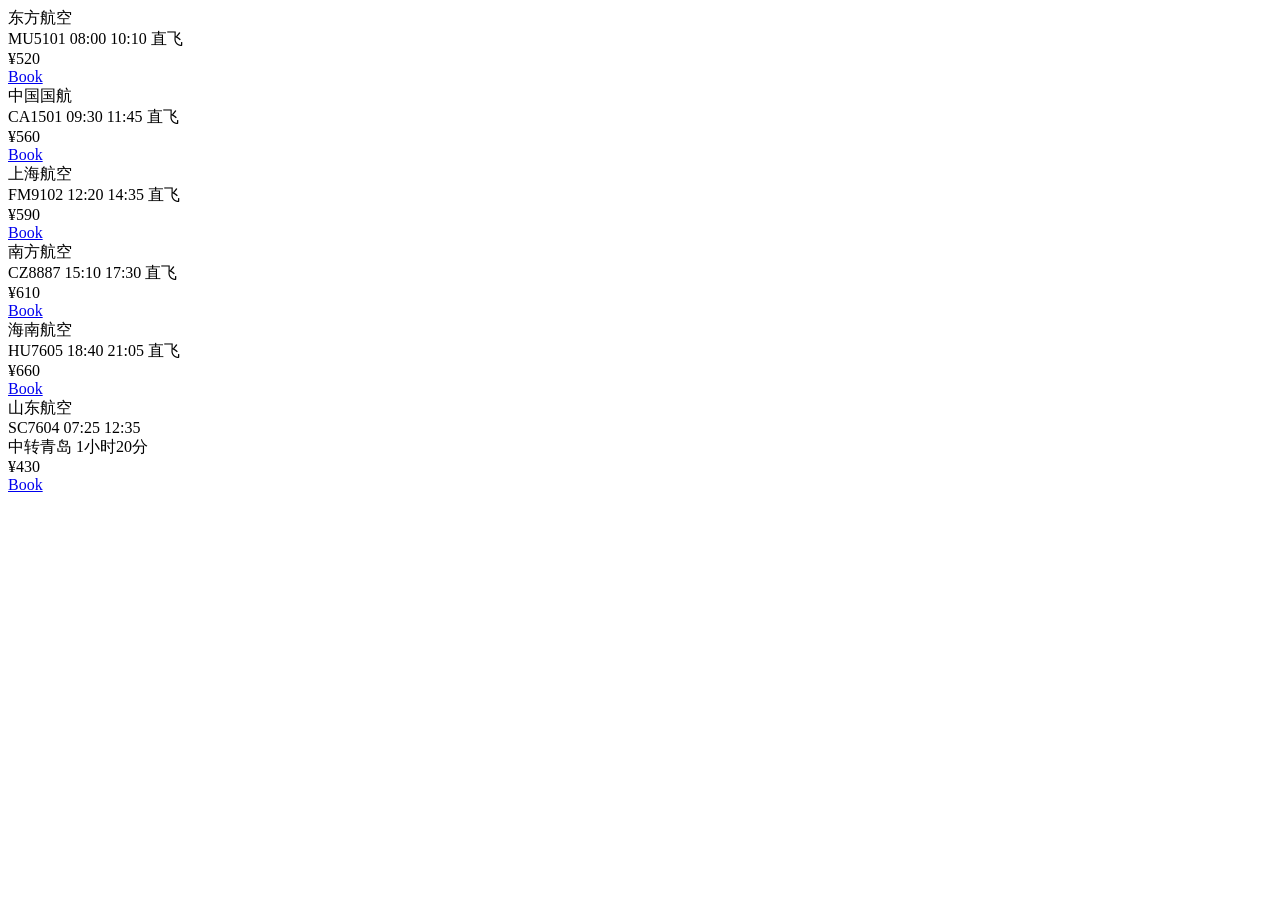
==== commit f4a6717c: "fix: harden scraping and monitoring runtime" ====
--- a/tests/fixtures/ctrip_search_results.html
+++ b/tests/fixtures/ctrip_search_results.html
@@ -1,118 +1,48 @@
-<!DOCTYPE html><html><head><meta charset="utf-8"><script type="text/javascript" id="rmsd__script" async="" src="//webresource.c-ctrip.com/resaresonline/risk/ubtrms/dist/d.min.5827b56a.js" crossorigin="anonymous"></script><script type="text/javascript" id="rmsd__script" async="" src="//webresource.c-ctrip.com/resaresonline/risk/ubtrms/dist/rms.76c03980.js" crossorigin="anonymous"></script><script type="text/javascript" async="" src="https://static.tripcdn.com/packages/market/mkt-union-tracing/*/ResUnionOnline/remarketing/__nts.js?v=2026413155032"></script><script type="text/javascript" src="https://static.tripcdn.com/packages/train/csign/^1.0.4/c-sign.js?expires=1d" async="" crossorigin="anonymous"></script><script type="text/javascript" src="https://static.tripcdn.com/packages/ares/nfes-libs/2.0.83/foundation.js" async="" crossorigin="anonymous"></script><script>document.cookie='FVP=xmWkPGElfkH8fpfvuXrYHveR2vPerjuqvpAuUNExwQZ8mfQqY3LFc3QtZRq47f3h3NMhQePcduKPvnRqWmqEM1%2FjAMNa0xt3dx%2Bs%2B6w1bv120jN63SHSM7IkwMd0hmXpF6WSNVwx%2BXuNnwVcfepewg%3D%3D;path=/';window.__OoO__={chksum:1078079851,data:[{"id":"4","w":43+24,"h":78,"l":582-536,"t":15,"z":817-566,"pad":10,"brw":2,"out":1,"margin":1,"border":"0.00","radius":14,"lg":[25,"hsla(103 84% 54% / 0.92)","hsla(263 83% 46% / 0.78)"],"rot":-39,"scale":0,"tx":1,"ty":-7,"tox":92,"toy":58},{"id":"E","w":497-444,"h":33,"l":1051-1017,"t":47,"z":419+303,"pad":13,"brw":6,"out":2,"margin":10,"border":"0.00","radius":10,"lg":[15,"hsla(142 92% 50% / 0.92)","hsla(282 87% 61% / 0.78)"],"rot":-7,"scale":0,"tx":-5,"ty":-4,"tox":75,"toy":68},{"id":"3","w":343-253,"h":23,"l":184-133,"t":44,"z":547-242,"pad":9,"brw":3,"out":4,"margin":12,"border":"0.00","radius":8,"lg":[19,"hsla(98 79% 57% / 0.92)","hsla(81 91% 55% / 0.78)"],"rot":-8,"scale":1,"tx":7,"ty":-7,"tox":0,"toy":57},{"id":"5","w":12+32,"h":21,"l":810-690,"t":-26,"z":362-257,"pad":14,"brw":4,"out":4,"margin":10,"border":"0.00","radius":15,"lg":[29,"hsla(94 79% 53% / 0.92)","hsla(94 81% 45% / 0.78)"],"rot":-2,"scale":0,"tx":9,"ty":0,"tox":65,"toy":35},{"id":"A","w":831-734,"h":42,"l":-12,"t":-32,"z":372+487,"pad":3,"brw":2,"out":3,"margin":8,"border":"0.00","radius":8,"lg":[104,"hsla(306 92% 64% / 0.92)","hsla(203 65% 63% / 0.78)"],"rot":44,"scale":1,"tx":-1,"ty":2,"tox":16,"toy":41},{"id":"9","w":42+43,"h":68,"l":280-194,"t":109,"z":1287-951,"pad":11,"brw":0,"out":3,"margin":6,"border":"0.00","radius":16,"lg":[113,"hsla(19 94% 68% / 0.92)","hsla(23 69% 52% / 0.78)"],"rot":-33,"scale":1,"tx":9,"ty":6,"tox":4,"toy":2},{"id":"C","w":1062-1010,"h":76,"l":23+50,"t":169,"z":954-155,"pad":8,"brw":0,"out":3,"margin":4,"border":"0.00","radius":14,"lg":[80,"hsla(338 89% 66% / 0.92)","hsla(109 92% 65% / 0.78)"],"rot":40,"scale":1,"tx":0,"ty":-1,"tox":48,"toy":94},{"id":"2","w":425-357,"h":66,"l":23+59,"t":119,"z":310+126,"pad":6,"brw":5,"out":2,"margin":3,"border":"0.00","radius":7,"lg":[23,"hsla(185 94% 49% / 0.92)","hsla(218 94% 52% / 0.78)"],"rot":-38,"scale":0,"tx":-5,"ty":0,"tox":40,"toy":2},{"id":"8","w":494-456,"h":77,"l":-42,"t":7,"z":587+94,"pad":2,"brw":1,"out":3,"margin":10,"border":"0.00","radius":14,"lg":[0,"hsla(108 87% 48% / 0.92)","hsla(321 75% 49% / 0.78)"],"rot":9,"scale":1,"tx":-1,"ty":-5,"tox":8,"toy":87},{"id":"F","w":1011-956,"h":32,"l":622-482,"t":166,"z":833-772,"pad":9,"brw":3,"out":3,"margin":5,"border":"0.00","radius":9,"lg":[37,"hsla(230 89% 66% / 0.92)","hsla(306 71% 56% / 0.78)"],"rot":-43,"scale":1,"tx":-9,"ty":6,"tox":25,"toy":66},{"id":"1","w":453-384,"h":44,"l":1197-1055,"t":25,"z":1111-394,"pad":9,"brw":0,"out":0,"margin":11,"border":"0.00","radius":15,"lg":[62,"hsla(32 69% 59% / 0.92)","hsla(227 79% 48% / 0.78)"],"rot":-17,"scale":1,"tx":-9,"ty":9,"tox":9,"toy":1},{"id":"6","w":1063-966,"h":41,"l":-17,"t":72,"z":269-67,"pad":5,"brw":2,"out":4,"margin":3,"border":"0.00","radius":15,"lg":[153,"hsla(246 69% 64% / 0.92)","hsla(333 69% 46% / 0.78)"],"rot":31,"scale":1,"tx":-5,"ty":-8,"tox":83,"toy":52},{"id":"B","w":445-376,"h":27,"l":883-855,"t":78,"z":1227-652,"pad":4,"brw":4,"out":2,"margin":4,"border":"0.00","radius":15,"lg":[166,"hsla(142 93% 53% / 0.92)","hsla(352 67% 46% / 0.78)"],"rot":5,"scale":1,"tx":-3,"ty":7,"tox":88,"toy":83},{"id":"D","w":22+16,"h":55,"l":1125-1011,"t":-19,"z":1000-272,"pad":7,"brw":1,"out":4,"margin":3,"border":"0.00","radius":13,"lg":[111,"hsla(121 72% 45% / 0.92)","hsla(179 84% 58% / 0.78)"],"rot":-2,"scale":1,"tx":-4,"ty":0,"tox":39,"toy":41},{"id":"7","w":248-158,"h":24,"l":-49,"t":148,"z":1503-936,"pad":6,"brw":4,"out":0,"margin":0,"border":"0.00","radius":7,"lg":[94,"hsla(77 91% 57% / 0.92)","hsla(200 93% 57% / 0.78)"],"rot":14,"scale":1,"tx":-5,"ty":7,"tox":19,"toy":78}]};</script><script async="" src="https://aw-s.tripcdn.com/modules/flight/overlock/overlock.2ec4f310ba34001232286c1e285e24ba.js" crossorigin="anonymous"></script><meta http-equiv="Content-Type" content="text/html; charset=UTF-8"><meta http-equiv="X-UA-Compatible" content="IE=edge,chrome=1"><meta http-equiv="x-dns-prefetch-control" content="on"><meta name="renderer" content="webkit"><meta name="viewport" content="width=device-width, initial-scale=1.0, maximum-scale=1.0, user-scalable=no"><link rel="shortcut icon" href="//www.ctrip.com/favicon.ico" mce_href="//www.ctrip.com/favicon.ico" type="image/x-icon"><link rel="dns-prefetch" href="//webresource.c-ctrip.com"><link rel="preconnect" href="//webresource.c-ctrip.com"><link rel="dns-prefetch" href="//pic.c-ctrip.com"><link rel="preconnect" href="//pic.c-ctrip.com"><link rel="dns-prefetch" href="//accounts.ctrip.com"><link charset="utf-8" rel="stylesheet" type="text/css" crossorigin="anonymous" href="https://webresource.c-ctrip.com/ares2/basebiz/accountsresource/^2.0.0/default/css/maskComponent.css?expires=1d"><style type="text/css">html { font-size: 24px }</style><meta name="description" content="携程飞机票为您提供北京到上海机票查询预订信息：北京飞上海航班动态，飞机票价格，特价打折机票，北京到上海飞机起飞时间，航班时刻表，机型，机场，班期，餐食，准点率等。查询机票价格和打折信息，就上携程机票网。"><meta name="keywords" content="北京到上海机票,北京到上海飞机票,北京到上海特价机票,携程飞机票"><title>北京到上海机票查询预订-北京飞上海特价机票价格-携程飞机票</title><meta name="applicable-device" content="pc"><meta name="mobile-agent" content="format=html5;url=https://m.ctrip.com/html5/flight/BJS-SHA-day-10.html"><link rel="alternate" media="only screen and (max-width: 640px)" href="https://m.ctrip.com/html5/flight/BJS-SHA-day-10.html"><link rel="canonical" href="https://flights.ctrip.com/booking/BJS-SHA-day-10.html"><meta http-equiv="Cache-Control" content="no-transform "><link rel="preload" href="https://static.tripcdn.com/packages/flight/coffeebean-web/5.2.8/main.js" as="script" crossorigin="anonymous"><link rel="preload" href="//bd-s.tripcdn.cn/modules/hotel/hotel-spider-defence-new/sdt.1001-common.min.9523a027cd7f61152c429eae5b56b319.js" as="script" crossorigin="anonymous"><meta charset="utf-8"><meta name="next-head-count" content="26"><link rel="preload" href="https://aw-s.tripcdn.com/modules/flight/flight_online_project/online/_next/static/css/4c2b57aff99d0d62.css" as="style" crossorigin="anonymous"><link rel="stylesheet" href="https://aw-s.tripcdn.com/modules/flight/flight_online_project/online/_next/static/css/4c2b57aff99d0d62.css" crossorigin="anonymous" data-n-p=""><noscript data-n-css=""></noscript><script defer="" nomodule="" src="https://aw-s.tripcdn.com/modules/flight/flight_online_project/online/_next/static/chunks/polyfills-c67a75d1b6f99dc8.js"></script><script src="https://aw-s.tripcdn.com/modules/flight/flight_online_project/online/_next/static/chunks/webpack-81fbd5d9fef6e1c5.js" defer=""></script><script src="https://aw-s.tripcdn.com/modules/flight/flight_online_project/online/_next/static/chunks/framework-3e18f1ee11a4b7a1.js" defer=""></script><script src="https://aw-s.tripcdn.com/modules/flight/flight_online_project/online/_next/static/chunks/main-6bec17d27c226242.js" defer=""></script><script src="https://aw-s.tripcdn.com/modules/flight/flight_online_project/online/_next/static/chunks/pages/_app-dfe6772f154fd592.js" defer=""></script><script src="https://aw-s.tripcdn.com/modules/flight/flight_online_project/online/_next/static/chunks/app-core-c68abef31352a53a.js" defer=""></script><script src="https://aw-s.tripcdn.com/modules/flight/flight_online_project/online/_next/static/chunks/shared-5b030c82b1804214.js" defer=""></script><script src="https://aw-s.tripcdn.com/modules/flight/flight_online_project/online/_next/static/chunks/pages/list-54b5595576739c02.js" defer=""></script><script src="https://aw-s.tripcdn.com/modules/flight/flight_online_project/online/_next/static/flight_online_project/_buildManifest.js" defer=""></script><script src="https://aw-s.tripcdn.com/modules/flight/flight_online_project/online/_next/static/flight_online_project/_ssgManifest.js" defer=""></script><style>@keyframes accountOwnershipVerify-module_fadeIn__YXM8N{0%{opacity:0}100%{opacity:1}}@keyframes accountOwnershipVerify-module_fadeOut__cQfDQ{0%{opacity:1}100%{opacity:0}}@font-face{font-family:"iconfont";src:url("https://pic.c-ctrip.com/pic/platform/online/login/fonts/bbz_accounts.eot");src:url("https://pic.c-ctrip.com/pic/platform/online/login/fonts/bbz_accounts.eot?#iefix") format("embedded-opentype"),url("https://pic.c-ctrip.com/pic/platform/online/login/fonts/bbz_accounts.woff") format("woff"),url("https://pic.c-ctrip.com/pic/platform/online/login/fonts/bbz_accounts.ttf") format("truetype"),url("https://pic.c-ctrip.com/pic/platform/online/login/fonts/bbz_accounts.svg#bbz_accounts") format("svg")}.accountOwnershipVerify-module_accountOwnershipVerify__9GjtO{width:380px;padding:28px 28px 48px;background-color:#fff;border-radius:8px;box-sizing:border-box}.accountOwnershipVerify-module_accountOwnershipVerify__9GjtO .accountOwnershipVerify-module_userinfo__7Xljx{margin-top:10px;display:-ms-flexbox;display:flex;-ms-flex-direction:column;flex-direction:column;-ms-flex-pack:center;justify-content:center;-ms-flex-align:center;align-items:center}.accountOwnershipVerify-module_accountOwnershipVerify__9GjtO .accountOwnershipVerify-module_userinfo__7Xljx .accountOwnershipVerify-module_userinfoAvatar__\+oTGS{width:48px;height:48px;border-radius:50%;overflow:hidden;border:1px solid #e1e7f0;box-sizing:border-box}.accountOwnershipVerify-module_accountOwnershipVerify__9GjtO .accountOwnershipVerify-module_userinfo__7Xljx .accountOwnershipVerify-module_userinfoTitle__bCn1s{margin-top:12px;text-align:center;color:#111;font-size:14px;line-height:14px;max-width:100%;overflow:hidden;text-overflow:ellipsis;white-space:nowrap;font-weight:500}.accountOwnershipVerify-module_accountOwnershipVerify__9GjtO .accountOwnershipVerify-module_userinfo__7Xljx .accountOwnershipVerify-module_userinfoSubtitle__S10x8{margin-top:8px;text-align:center;color:#aaa;font-size:12px;line-height:12px}.accountOwnershipVerify-module_accountOwnershipVerify__9GjtO .accountOwnershipVerify-module_verifyNotiText__cs2YN{font-size:12px;line-height:12px;color:#888;text-align:center}.accountOwnershipVerify-module_accountOwnershipVerify__9GjtO .accountOwnershipVerify-module_verifyNotiText__cs2YN .accountOwnershipVerify-module_verifyNotiBoldText__uTmOk{font-weight:500;color:#111}.accountOwnershipVerify-module_accountOwnershipVerify__9GjtO .accountOwnershipVerify-module_verifyLabelText__HTAbw{text-align:center;font-size:18px;line-height:18px;font-weight:bold;color:#111;overflow:hidden;display:-webkit-box;-webkit-line-clamp:2;-webkit-box-orient:vertical;word-break:break-all}.accountOwnershipVerify-module_accountOwnershipVerify__9GjtO .accountOwnershipVerify-module_verifyLabelText__HTAbw.accountOwnershipVerify-module_multiLine__HdgbO{line-height:24px}.accountOwnershipVerify-module_accountOwnershipVerify__9GjtO .accountOwnershipVerify-module_verifyLabelText__HTAbw.accountOwnershipVerify-module_enLabel__ABO2B{line-height:24px;margin:-3px 0}.accountOwnershipVerify-module_accountOwnershipVerify__9GjtO .accountOwnershipVerify-module_verifyRealName__wlb-7{margin-top:24px}.accountOwnershipVerify-module_accountOwnershipVerify__9GjtO .accountOwnershipVerify-module_verifyRealName__wlb-7 .accountOwnershipVerify-module_verifyNotiText__cs2YN{margin-top:12px}.accountOwnershipVerify-module_accountOwnershipVerify__9GjtO .accountOwnershipVerify-module_verifyRealName__wlb-7 .accountOwnershipVerify-module_verifyInput__TyMSO{margin-top:12px}.accountOwnershipVerify-module_accountOwnershipVerify__9GjtO .accountOwnershipVerify-module_verifyRealName__wlb-7 .accountOwnershipVerify-module_verifyBtn__hdkPR{margin-top:24px}.accountOwnershipVerify-module_accountOwnershipVerify__9GjtO .accountOwnershipVerify-module_verifyPassenger__jAV3y{margin-top:28px}.accountOwnershipVerify-module_accountOwnershipVerify__9GjtO .accountOwnershipVerify-module_verifyPassenger__jAV3y .accountOwnershipVerify-module_passengerInput__hxQKt{outline:none;display:-ms-flexbox;display:flex;-ms-flex-direction:row;flex-direction:row;-ms-flex-pack:center;justify-content:center;-ms-flex-align:center;align-items:center;font-family:SFProText-Semibold;font-weight:600;color:#111;font-size:18px;line-height:18px;text-align:center;border-radius:4px;border:1px solid #e1e7f0}.accountOwnershipVerify-module_accountOwnershipVerify__9GjtO .accountOwnershipVerify-module_verifyPassenger__jAV3y .accountOwnershipVerify-module_enPassenger__vQCDd{margin-top:12px;display:-ms-flexbox;display:flex;-ms-flex-direction:column;flex-direction:column;-ms-flex-pack:center;justify-content:center;-ms-flex-align:center;align-items:center}.accountOwnershipVerify-module_accountOwnershipVerify__9GjtO .accountOwnershipVerify-module_verifyPassenger__jAV3y .accountOwnershipVerify-module_enPassenger__vQCDd .accountOwnershipVerify-module_passengerInput__hxQKt{margin-top:12px;box-sizing:border-box;height:42px;width:100%}.accountOwnershipVerify-module_accountOwnershipVerify__9GjtO .accountOwnershipVerify-module_verifyPassenger__jAV3y .accountOwnershipVerify-module_cnPassenger__AUkjw{margin-top:12px;display:-ms-flexbox;display:flex;-ms-flex-direction:row;flex-direction:row;-ms-flex-pack:center;justify-content:center;-ms-flex-align:center;align-items:center;-ms-flex-wrap:wrap;flex-wrap:wrap;font-family:SFProText-Semibold;font-weight:600;color:#111;font-size:18px;line-height:24px;text-align:center}.accountOwnershipVerify-module_accountOwnershipVerify__9GjtO .accountOwnershipVerify-module_verifyPassenger__jAV3y .accountOwnershipVerify-module_cnPassenger__AUkjw.accountOwnershipVerify-module_multiLine__HdgbO{margin-top:16px}.accountOwnershipVerify-module_accountOwnershipVerify__9GjtO .accountOwnershipVerify-module_verifyPassenger__jAV3y .accountOwnershipVerify-module_cnPassenger__AUkjw.accountOwnershipVerify-module_multiLine__HdgbO .accountOwnershipVerify-module_passengerInputWrapper__-u\+PI{margin-top:4px}.accountOwnershipVerify-module_accountOwnershipVerify__9GjtO .accountOwnershipVerify-module_verifyPassenger__jAV3y .accountOwnershipVerify-module_cnPassenger__AUkjw .accountOwnershipVerify-module_passengerInputWrapper__-u\+PI{display:-ms-inline-flexbox;display:inline-flex;-ms-flex-direction:row;flex-direction:row;-ms-flex-pack:center;justify-content:center;-ms-flex-align:center;align-items:center}.accountOwnershipVerify-module_accountOwnershipVerify__9GjtO .accountOwnershipVerify-module_verifyPassenger__jAV3y .accountOwnershipVerify-module_cnPassenger__AUkjw .accountOwnershipVerify-module_passengerInputWrapper__-u\+PI .accountOwnershipVerify-module_passengerInput__hxQKt{margin-left:12px}.accountOwnershipVerify-module_accountOwnershipVerify__9GjtO .accountOwnershipVerify-module_verifyPassenger__jAV3y .accountOwnershipVerify-module_switchWrapper__iehti{display:-ms-flexbox;display:flex;-ms-flex-direction:row;flex-direction:row;-ms-flex-pack:center;justify-content:center;-ms-flex-align:center;align-items:center;margin-top:10px;height:16px}.accountOwnershipVerify-module_accountOwnershipVerify__9GjtO .accountOwnershipVerify-module_verifyPassenger__jAV3y .accountOwnershipVerify-module_switchWrapper__iehti .accountOwnershipVerify-module_switchBtn__RSlzy{display:-ms-inline-flexbox;display:inline-flex;-ms-flex-align:center;align-items:center;color:#006ff6}.accountOwnershipVerify-module_accountOwnershipVerify__9GjtO .accountOwnershipVerify-module_verifyPassenger__jAV3y .accountOwnershipVerify-module_switchWrapper__iehti .accountOwnershipVerify-module_switchBtn__RSlzy .accountOwnershipVerify-module_switchIcon__APEhA{font-family:"iconfont" !important;font-style:normal;-webkit-font-smoothing:antialiased;-webkit-text-stroke-width:.2px;-moz-osx-font-smoothing:grayscale;display:inline-block;font-size:20px;width:20px;height:20px;-ms-flex:0 0 20px;flex:0 0 20px;line-height:1}.accountOwnershipVerify-module_accountOwnershipVerify__9GjtO .accountOwnershipVerify-module_verifyPassenger__jAV3y .accountOwnershipVerify-module_switchWrapper__iehti .accountOwnershipVerify-module_switchBtn__RSlzy .accountOwnershipVerify-module_switchIcon__APEhA:before{content:"";display:inline-block}.accountOwnershipVerify-module_accountOwnershipVerify__9GjtO .accountOwnershipVerify-module_verifyPassenger__jAV3y .accountOwnershipVerify-module_switchWrapper__iehti .accountOwnershipVerify-module_switchBtn__RSlzy .accountOwnershipVerify-module_switchIcon__APEhA:before{content:""}.accountOwnershipVerify-module_accountOwnershipVerify__9GjtO .accountOwnershipVerify-module_verifyPassenger__jAV3y .accountOwnershipVerify-module_switchWrapper__iehti .accountOwnershipVerify-module_switchBtn__RSlzy .accountOwnershipVerify-module_switchText__a9CGK{margin:0 0 0 5px;font-size:12px}.accountOwnershipVerify-module_accountOwnershipVerify__9GjtO .accountOwnershipVerify-module_verifyPassenger__jAV3y .accountOwnershipVerify-module_verifyBtn__hdkPR{margin-top:20px}.accountOwnershipVerify-module_accountOwnershipVerify__9GjtO .accountOwnershipVerify-module_verifyActionsWrapper__uqfhe{margin-top:16px;text-align:center}.accountOwnershipVerify-module_accountOwnershipVerify__9GjtO .accountOwnershipVerify-module_verifyActionsWrapper__uqfhe .accountOwnershipVerify-module_verifyTips__wbKfh{color:#888;font-size:12px;line-height:12px}.accountOwnershipVerify-module_accountOwnershipVerify__9GjtO .accountOwnershipVerify-module_verifyActionsWrapper__uqfhe .accountOwnershipVerify-module_verifyAction__kswnH{color:#006ff6}.accountOwnershipVerify-module_accountOwnershipVerify__9GjtO .accountOwnershipVerify-module_entries__UkAvV{margin-top:24px}.accountOwnershipVerify-module_accountOwnershipVerify__9GjtO .accountOwnershipVerify-module_entries__UkAvV .accountOwnershipVerify-module_entryTitle__GnKQs{display:-ms-flexbox;display:flex;-ms-flex-direction:row;flex-direction:row;-ms-flex-pack:center;justify-content:center;-ms-flex-align:center;align-items:center;color:#aaa;font-size:12px;line-height:12px;margin-bottom:16px}.accountOwnershipVerify-module_accountOwnershipVerify__9GjtO .accountOwnershipVerify-module_entries__UkAvV .accountOwnershipVerify-module_entryTitle__GnKQs:before,.accountOwnershipVerify-module_accountOwnershipVerify__9GjtO .accountOwnershipVerify-module_entries__UkAvV .accountOwnershipVerify-module_entryTitle__GnKQs:after{display:inline-block;content:"";width:140px;height:1px;-ms-flex:1;flex:1}.accountOwnershipVerify-module_accountOwnershipVerify__9GjtO .accountOwnershipVerify-module_entries__UkAvV .accountOwnershipVerify-module_entryTitle__GnKQs:before{margin-right:16px;background:linear-gradient(to left, #E1E7F0 0%, rgba(225, 231, 240, 0) 100%)}.accountOwnershipVerify-module_accountOwnershipVerify__9GjtO .accountOwnershipVerify-module_entries__UkAvV .accountOwnershipVerify-module_entryTitle__GnKQs:after{margin-left:16px;background:linear-gradient(to right, #E1E7F0 0%, rgba(225, 231, 240, 0) 100%)}.accountOwnershipVerify-module_accountOwnershipVerify__9GjtO .accountOwnershipVerify-module_entries__UkAvV .accountOwnershipVerify-module_entryBtn__WouSW{text-align:center;font-size:12px;line-height:12px;color:#006ff6;margin-top:12px}.accountOwnershipVerify-module_accountOwnershipVerify__9GjtO .accountOwnershipVerify-module_entries__UkAvV .accountOwnershipVerify-module_entryBtn__WouSW:first-child{margin-top:0}</style><style>.fullMask-module_fullMask__V08q6{position:absolute;top:0;right:0;left:0;bottom:0;background-color:rgba(0,0,0,.7)}</style><style>@keyframes modal-module_fadeIn__OGkLO{0%{opacity:0}100%{opacity:1}}@keyframes modal-module_fadeOut__jrrL5{0%{opacity:1}100%{opacity:0}}.modal-module_modalWrapper__qpXxm{position:fixed;top:0;right:0;left:0;bottom:0;display:-ms-flexbox;display:flex;-ms-flex-pack:center;justify-content:center;-ms-flex-align:center;align-items:center}.modal-module_modalWrapper__qpXxm .modal-module_transparentMask__qMo\+4{background-color:rgba(0,0,0,0)}.modal-module_modalWrapper__qpXxm.modal-module_show__a7gUZ{animation:modal-module_fadeIn__OGkLO .24s linear}.modal-module_modalWrapper__qpXxm.modal-module_hide__P9l9j{animation:modal-module_fadeOut__jrrL5 .16s linear}.modal-module_modalWrapper__qpXxm .modal-module_modalContent__mJyTv{z-index:1}</style><style>@keyframes header-module_fadeIn__zwiZ8{0%{opacity:0}100%{opacity:1}}@keyframes header-module_fadeOut__Ld0S8{0%{opacity:1}100%{opacity:0}}@font-face{font-family:"iconfont";src:url("https://pic.c-ctrip.com/pic/platform/online/login/fonts/bbz_accounts.eot");src:url("https://pic.c-ctrip.com/pic/platform/online/login/fonts/bbz_accounts.eot?#iefix") format("embedded-opentype"),url("https://pic.c-ctrip.com/pic/platform/online/login/fonts/bbz_accounts.woff") format("woff"),url("https://pic.c-ctrip.com/pic/platform/online/login/fonts/bbz_accounts.ttf") format("truetype"),url("https://pic.c-ctrip.com/pic/platform/online/login/fonts/bbz_accounts.svg#bbz_accounts") format("svg")}.header-module_header__RE6x3{display:-ms-flexbox;display:flex;-ms-flex-direction:row;flex-direction:row}.header-module_header__RE6x3 .header-module_title__cSLYL{-ms-flex:1;flex:1;font-size:18px;line-height:1;font-weight:bold;color:#111}.header-module_header__RE6x3 .header-module_closeIcon__14Aq6{color:#888;font-family:"iconfont" !important;font-style:normal;-webkit-font-smoothing:antialiased;-webkit-text-stroke-width:.2px;-moz-osx-font-smoothing:grayscale;display:inline-block;font-size:18px;width:18px;height:18px;-ms-flex:0 0 18px;flex:0 0 18px;line-height:1;cursor:pointer}.header-module_header__RE6x3 .header-module_closeIcon__14Aq6:before{content:"";display:inline-block}.header-module_header__RE6x3 .header-module_closeIcon__14Aq6:before{content:""}</style><style>@keyframes button-module_fadeIn__LwiTL{0%{opacity:0}100%{opacity:1}}@keyframes button-module_fadeOut__1B3j2{0%{opacity:1}100%{opacity:0}}.button-module_button__8A2\+G{display:-ms-flexbox;display:flex;-ms-flex-direction:row;flex-direction:row;-ms-flex-pack:center;justify-content:center;-ms-flex-align:center;align-items:center;width:100%;height:42px;border-radius:8px;border:none;cursor:pointer;font-size:16px;line-height:22px;color:#fff;font-weight:bold;background:#006ef6}.button-module_button__8A2\+G.button-module_disabled__XfLoB{background:#d5d5d5;cursor:not-allowed}</style><style>@keyframes singleNumberInput-module_fadeIn__2HlBT{0%{opacity:0}100%{opacity:1}}@keyframes singleNumberInput-module_fadeOut__iuchM{0%{opacity:1}100%{opacity:0}}.singleNumberInput-module_singleNumberInputWrapper__UgrEI{position:relative;display:-ms-flexbox;display:flex;-ms-flex-direction:row;flex-direction:row;-ms-flex-pack:center;justify-content:center;-ms-flex-align:center;align-items:center}.singleNumberInput-module_singleNumberInputWrapper__UgrEI input{caret-color:rgba(0,0,0,0)}.singleNumberInput-module_singleNumberInputWrapper__UgrEI .singleNumberInput-module_numberBlock__95EHN{box-sizing:border-box;width:36px;height:42px;border:1px solid #e1e7f0;border-radius:4px;margin-left:12px;display:-ms-flexbox;display:flex;-ms-flex-direction:row;flex-direction:row;-ms-flex-pack:center;justify-content:center;-ms-flex-align:center;align-items:center;font-family:SFProText-Semibold;font-weight:600;color:#111;font-size:18px;line-height:24px}.singleNumberInput-module_singleNumberInputWrapper__UgrEI .singleNumberInput-module_numberBlock__95EHN.singleNumberInput-module_active__Gp4AV{border-color:#0086f6}.singleNumberInput-module_singleNumberInputWrapper__UgrEI .singleNumberInput-module_numberBlock__95EHN:first-child{margin-left:0}.singleNumberInput-module_singleNumberInputWrapper__UgrEI .singleNumberInput-module_inputArea__xyoOs{position:absolute;left:0;width:100%;height:42px;border:1px solid #111;opacity:0}</style><style>@keyframes dialog-module_fadeIn__mHKB7{0%{opacity:0}100%{opacity:1}}@keyframes dialog-module_fadeOut__OwrJD{0%{opacity:1}100%{opacity:0}}@font-face{font-family:"iconfont";src:url("https://pic.c-ctrip.com/pic/platform/online/login/fonts/bbz_accounts.eot");src:url("https://pic.c-ctrip.com/pic/platform/online/login/fonts/bbz_accounts.eot?#iefix") format("embedded-opentype"),url("https://pic.c-ctrip.com/pic/platform/online/login/fonts/bbz_accounts.woff") format("woff"),url("https://pic.c-ctrip.com/pic/platform/online/login/fonts/bbz_accounts.ttf") format("truetype"),url("https://pic.c-ctrip.com/pic/platform/online/login/fonts/bbz_accounts.svg#bbz_accounts") format("svg")}.dialog-module_dialogContent__sI3IU{width:520px;background-color:#fff;padding:28px;border-radius:8px;box-sizing:border-box;display:-ms-flexbox;display:flex;-ms-flex-direction:column;flex-direction:column}.dialog-module_dialogContent__sI3IU .dialog-module_dialogHeader__zTYwO{display:-ms-flexbox;display:flex;-ms-flex-direction:row;flex-direction:row;-ms-flex-align:center;align-items:center;height:18px}.dialog-module_dialogContent__sI3IU .dialog-module_dialogHeader__zTYwO .dialog-module_dialogInfo__mZ0Th{font-family:"iconfont" !important;font-style:normal;-webkit-font-smoothing:antialiased;-webkit-text-stroke-width:.2px;-moz-osx-font-smoothing:grayscale;display:inline-block;font-size:20px;width:20px;height:20px;-ms-flex:0 0 20px;flex:0 0 20px;line-height:1;color:#0088f6}.dialog-module_dialogContent__sI3IU .dialog-module_dialogHeader__zTYwO .dialog-module_dialogInfo__mZ0Th:before{content:"";display:inline-block}.dialog-module_dialogContent__sI3IU .dialog-module_dialogHeader__zTYwO .dialog-module_dialogInfo__mZ0Th:before{content:""}.dialog-module_dialogContent__sI3IU .dialog-module_dialogHeader__zTYwO .dialog-module_dialogTitle__sHuFZ{-ms-flex:1;flex:1;font-weight:bold;font-size:18px;line-height:18px;color:#111;margin-left:8px}.dialog-module_dialogContent__sI3IU .dialog-module_dialogHeader__zTYwO .dialog-module_dialogClose__udoV9{color:#888;font-family:"iconfont" !important;font-style:normal;-webkit-font-smoothing:antialiased;-webkit-text-stroke-width:.2px;-moz-osx-font-smoothing:grayscale;display:inline-block;font-size:18px;width:18px;height:18px;-ms-flex:0 0 18px;flex:0 0 18px;line-height:1;cursor:pointer}.dialog-module_dialogContent__sI3IU .dialog-module_dialogHeader__zTYwO .dialog-module_dialogClose__udoV9:before{content:"";display:inline-block}.dialog-module_dialogContent__sI3IU .dialog-module_dialogHeader__zTYwO .dialog-module_dialogClose__udoV9:before{content:""}.dialog-module_dialogContent__sI3IU .dialog-module_dialogDesc__JfY5i{margin-top:18px;font-size:14px;line-height:24px;color:#111}.dialog-module_dialogContent__sI3IU .dialog-module_dialogBtnWrapper__fYKVm{display:-ms-flexbox;display:flex;-ms-flex-direction:row;flex-direction:row;-ms-flex-pack:end;justify-content:flex-end;margin-top:16px}.dialog-module_dialogContent__sI3IU .dialog-module_dialogBtnWrapper__fYKVm .dialog-module_dialogBtn__pBjwv{display:-ms-flexbox;display:flex;-ms-flex-direction:row;flex-direction:row;-ms-flex-pack:center;justify-content:center;-ms-flex-align:center;align-items:center;border-radius:4px;padding:0 20px;height:28px;font-size:12px;line-height:12px;margin-left:8px;cursor:pointer;box-sizing:border-box}.dialog-module_dialogContent__sI3IU .dialog-module_dialogBtnWrapper__fYKVm .dialog-module_dialogBtn__pBjwv:first-child{margin-left:0}.dialog-module_dialogContent__sI3IU .dialog-module_dialogBtnWrapper__fYKVm .dialog-module_dialogBtn__pBjwv.dialog-module_dialogBtnPrimary__EVdPb{color:#fff;background-color:#006ff6;border:none}.dialog-module_dialogContent__sI3IU .dialog-module_dialogBtnWrapper__fYKVm .dialog-module_dialogBtn__pBjwv.dialog-module_dialogBtnSecondary__LOIvV{color:#006ff6;background-color:rgba(0,0,0,0);border:1px solid #006ff6}.dialog-module_dialogContent__sI3IU .dialog-module_dialogBtnWrapper__fYKVm .dialog-module_dialogBtn__pBjwv:disabled{background-color:#e5e5e5;color:#888}</style><style>@font-face{font-family:"iconfont";src:url("https://pic.c-ctrip.com/pic/platform/online/login/fonts/bbz_accounts.eot");src:url("https://pic.c-ctrip.com/pic/platform/online/login/fonts/bbz_accounts.eot?#iefix") format("embedded-opentype"),url("https://pic.c-ctrip.com/pic/platform/online/login/fonts/bbz_accounts.woff") format("woff"),url("https://pic.c-ctrip.com/pic/platform/online/login/fonts/bbz_accounts.ttf") format("truetype"),url("https://pic.c-ctrip.com/pic/platform/online/login/fonts/bbz_accounts.svg#bbz_accounts") format("svg")}@keyframes toast-module_fadeIn__xn15p{0%{opacity:0}100%{opacity:1}}@keyframes toast-module_fadeOut__gIAKj{0%{opacity:1}100%{opacity:0}}.toast-module_toastWrapper__ciuBZ{height:38px;background-color:#fff;box-shadow:0 4px 20px 0 rgba(0,0,0,.15);border-radius:4px;padding:0 20px;display:-ms-flexbox;display:flex;-ms-flex-direction:row;flex-direction:row;-ms-flex-pack:center;justify-content:center;-ms-flex-align:center;align-items:center}.toast-module_toastWrapper__ciuBZ .toast-module_toastSuccessIcon__cv0PW{color:#24b381;font-family:"iconfont" !important;font-style:normal;-webkit-font-smoothing:antialiased;-webkit-text-stroke-width:.2px;-moz-osx-font-smoothing:grayscale;display:inline-block;font-size:16px;width:16px;height:16px;-ms-flex:0 0 16px;flex:0 0 16px;line-height:1}.toast-module_toastWrapper__ciuBZ .toast-module_toastSuccessIcon__cv0PW:before{content:"";display:inline-block}.toast-module_toastWrapper__ciuBZ .toast-module_toastSuccessIcon__cv0PW:before{content:""}.toast-module_toastWrapper__ciuBZ .toast-module_toastErrorIcon__xfAIa{color:#f54336;font-family:"iconfont" !important;font-style:normal;-webkit-font-smoothing:antialiased;-webkit-text-stroke-width:.2px;-moz-osx-font-smoothing:grayscale;display:inline-block;font-size:16px;width:16px;height:16px;-ms-flex:0 0 16px;flex:0 0 16px;line-height:1}.toast-module_toastWrapper__ciuBZ .toast-module_toastErrorIcon__xfAIa:before{content:"";display:inline-block}.toast-module_toastWrapper__ciuBZ .toast-module_toastErrorIcon__xfAIa:before{content:""}.toast-module_toastWrapper__ciuBZ .toast-module_toastMessage__SXlrm{margin-left:8px;color:#111;font-size:12px}</style><style>.singleChineseInput-module_singleChineseInput__P\+ppQ{background:#fff;width:36px;height:42px;box-sizing:border-box;overflow:hidden;caret-color:rgba(0,0,0,0);text-align:center}.singleChineseInput-module_singleChineseInput__P\+ppQ.singleChineseInput-module_active__jVHTw{border-color:#0086f6 !important}</style><style>.modalLoading-module_modalLoading__4MTe1{position:absolute;top:0;left:0;height:100%;width:100%;display:-ms-flexbox;display:flex;-ms-flex-pack:center;justify-content:center;-ms-flex-align:center;align-items:center;background:rgba(0,0,0,0)}.modalLoading-module_modalLoadingContent__z2AXb{width:80px;height:80px;background:#fff;border-radius:6px;box-shadow:0px 3px 10px 1px rgba(0,0,0,.11)}</style><style>@keyframes sendVoiceVerifyCode-module_fadeIn__h2YSv{0%{opacity:0}100%{opacity:1}}@keyframes sendVoiceVerifyCode-module_fadeOut__KCLjF{0%{opacity:1}100%{opacity:0}}.sendVoiceVerifyCode-module_sendVoiceVerifyCodeModal__kGavQ{display:-ms-flexbox;display:flex;-ms-flex-direction:column;flex-direction:column;position:relative;width:282px;padding:28px 16px 16px;background-color:#fff;border-radius:8px;box-sizing:border-box}.sendVoiceVerifyCode-module_header__0Izfa{font-size:19px;line-height:23px;font-weight:bold;color:#111;text-align:center}.sendVoiceVerifyCode-module_description__OGnRE{font-size:15px;line-height:23px;color:#111;text-align:center;margin-top:10px}.sendVoiceVerifyCode-module_buttonContainer__4AR2z{display:-ms-flexbox;display:flex;-ms-flex-direction:row;flex-direction:row;-ms-flex-pack:center;justify-content:center;-ms-flex-align:center;align-items:center;margin-top:24px}.sendVoiceVerifyCode-module_button__Tic17{width:119px;height:36px;border-radius:4px;font-size:15px;font-weight:normal}.sendVoiceVerifyCode-module_cancel__Dx5dp{background-color:rgba(0,0,0,0);border:1px solid #ff9a14;color:#ff9a14}.sendVoiceVerifyCode-module_submit__N5EmO{margin-left:12px;background-color:#ff9a14;color:#fff}</style><script src="https://webresource.c-ctrip.com/ares2/basebiz/countryCodeOnline/*/default/build/country.online.js?expires=1d" async=""></script><style>@keyframes fadeIn{0%{opacity:0}100%{opacity:1}}@keyframes fadeOut{0%{opacity:1}100%{opacity:0}}.lg_loginbox_verify{z-index:9999;width:320px;margin:0 auto}.lg_loginbox_verify.lg_loginbox_popup{min-height:auto;padding-bottom:30px}.tfa_wrapper{margin-top:-188px}.login-mask{position:fixed;z-index:999;top:0;bottom:0;right:0;left:0;width:100%;height:100%;background:rgba(0,0,0,.6)}.lg_loginbox_verify .close-loginbox{position:absolute;top:8px;right:8px;width:30px;height:30px;line-height:30px;font-family:Tahoma,Simsun;color:#999;font-size:24px;text-align:center;text-decoration:none}.lg_loginbox_otherWaysTips{color:#999;font-size:14px;margin:-3px 0 7px}.lg_loginbox_qrcode{position:relative;width:160px;height:160px;margin:20px auto 40px;padding:0}.lg_loginbox_qrcode.qrcode_login{margin-bottom:0;z-index:1}.lg_loginbox_qrcode img{display:block;width:100%;height:100%}.lg_loginbox_verify .lg_loginbox_otherWays{margin-top:10px;font-size:14px;text-align:center;display:block}.lg_loginbox_verify .lg_loginbox_otherWays a,.lg_loginbox_verify .form_wrap .r_input.input_auth-code a{color:#3882e5}.lg_loginbox_verify .lg_loginbox_otherWays i{display:inline-block;width:12px;font-family:simsun;font-style:normal;font-size:13px;font-weight:bold;color:#3882e5}.lg_loginbox_consult{z-index:1;position:absolute;right:30px;top:30px;color:#3882e5;font-size:14px}.lg_loginbox_consult i{display:inline-block;font-family:simsun;font-style:normal;margin-left:5px}.lg_loginbox_verifyMode{text-align:center;padding:50px 0 60px;font-size:0}.lg_loginbox_verifyMode .form_btn:first-child{margin-right:14px}.lg_loginbox_verifyMode .form_btn.form_btn--block{width:100%}.lg_loginbox_verifyMode .form_btn{width:153px}.lg_loginbox_returnBack{font-size:14px;text-align:left;margin-top:10px}.lg_loginbox_returnBack i{display:inline-block;width:12px;font-size:13px;font-family:simsun;font-weight:bold;font-style:normal}.lg_loginbox_returnBack a{color:#666}.form_wrap .r_input[disabled]{background:#f8f8f8;color:#666}.lg_loginbox_qrcode .lg_loginbox_refresh{position:absolute;left:0;top:0;width:100%;height:100%;background:rgba(102,102,102,.95);color:#fff;font-size:16px;text-align:center}.lg_loginbox_refresh p{font-size:14px;margin-top:45px;padding:0 10px}.lg_loginbox_refresh .lg_loginbox_refresh_btn{display:inline-block;padding:0 20px;height:32px;line-height:32px;background:#ff9913;border-radius:60px;font-size:14px;color:#fff;margin-top:16px}.lg_loginbox_refresh .lg_loginbox_refresh_btn:hover{background:#f17605;text-decoration:none;color:#fff}.lg_loginbox_complete{text-align:center;color:#999;font-size:14px;padding-bottom:41px}.lg_loginbox_complete .lg_loginbox_completeIcon{display:inline-block;vertical-align:middle;width:106px;height:106px;border-radius:50%;background-repeat:no-repeat;background-position:0 -119px;margin:20px 0}.lg_loginbox_complete h2{color:#333;font-size:18px}.qrcode-box{width:160px;height:160px}.double-auth-switcher-box input[type=password]::-ms-clear,.double-auth-switcher-box input[type=password]::-ms-reveal{display:none}.lg_loginbox_qrcode_wrapper{position:relative}.lg_loginbox_qrcode_wrapper .lg_loginbox_qrcode{margin:20px 0 40px;left:50%;margin-left:-80px}.lg_loginbox_qrcode_wrapper .lg_loginbox_qrcode_wrapper_tip_img{position:absolute;right:0;bottom:0;opacity:0}.lg_loginbox_qrcode_wrapper.un_scan .lg_loginbox_qrcode{transition:margin-left .5s}.lg_loginbox_qrcode_wrapper.un_scan .lg_loginbox_qrcode_wrapper_tip_img{transition:opacity .1s ease .1s}.lg_loginbox_qrcode_wrapper.un_scan:hover .lg_loginbox_qrcode{margin-left:-160px;transition:margin-left .5s}.lg_loginbox_qrcode_wrapper.un_scan:hover .lg_loginbox_qrcode_wrapper_tip_img{opacity:1;transition:opacity .1s ease .2s}.lg_loginbox .form_wrap .r_input.input_country-code{width:300px;padding-right:5px}.lg_loginbox .form_wrap .country_code_select{height:100%;padding-right:40px;position:relative;z-index:1;cursor:pointer}.feedback-error,.feedback-success{font-size:12px;line-height:20px;margin-top:4px}.feedback-error{color:#f5190a}.feedback-success{color:#08a66f}.icon-new-alipay,.icon-new-qq,.icon-new-baidu,.icon-new-sina,.icon-new-wechat{display:inline-block;width:30px;height:0;padding-top:30px;overflow:hidden;background-size:100% 100%}.icon-new-alipay{background-image:url("https://pic.c-ctrip.com/platform/online/login/third/alipay.png")}.icon-new-qq{background-image:url("https://pic.c-ctrip.com/platform/online/login/third/qq.png")}.icon-new-baidu{background-image:url("https://pic.c-ctrip.com/platform/online/login/third/baidu.png")}.icon-new-sina{background-image:url("https://pic.c-ctrip.com/platform/online/login/third/sina.png")}.icon-new-wechat{background-image:url("https://pic.c-ctrip.com/platform/online/login/third/wechat.png")}</style><style>@keyframes fadeIn{0%{opacity:0}100%{opacity:1}}@keyframes fadeOut{0%{opacity:1}100%{opacity:0}}.lg_loginbox input[type=password]::-ms-clear,.lg_loginbox input[type=password]::-ms-reveal{display:none}.loginwrap_pasv{position:fixed;float:none;left:50%;top:50%;-ms-transform:translate(-50%, -50%);transform:translate(-50%, -50%);margin:0 auto}.loginwrap_pasv.lg_loginwrap{min-height:auto}.loginwrap_pasv .lg_loginbox,.loginwrap_pasv .lg_loginbox_popup{position:relative}.modify-password-modal{min-height:500px;margin:0 auto;float:none;position:relative;width:442px}.modify-password-modal input[type=password]::-ms-clear,.modify-password-modal input[type=password]::-ms-reveal{display:none}.modify-password-modal .lg_active_pop_s3{top:50%;border:none;border-radius:4px}.lg_loginbox_modal{position:fixed;left:0;right:0;bottom:0;top:0;z-index:1003}.lg_loginbox_modal .login-mask{z-index:-1}.double-auth-switcher-box,.modify-password-modal{font:12px/1.5 "PingFangSC-Regular","Microsoft YaHei",SimSun,Tahoma,Verdana,Arial,sans-serif;color:#666}.double-auth-switcher-box a,.modify-password-modal a{color:#666;text-decoration:none;outline:0}.double-auth-switcher-box a:hover,.modify-password-modal a:hover{text-decoration:underline}.double-auth-switcher-box .close-loginbox:hover,.modify-password-modal .close-loginbox:hover{text-decoration:none}.double-auth-switcher-box .lg_loginbox_consult,.modify-password-modal .lg_loginbox_consult{color:#3882e5}.double-auth-switcher-box .lg_loginbox_verify{margin:auto;left:50%;top:50%;right:auto;-ms-transform:translate(-50%, -50%);transform:translate(-50%, -50%)}</style><style>@keyframes phoneVerifyModal-module_fadeIn__TilDW{0%{opacity:0}100%{opacity:1}}@keyframes phoneVerifyModal-module_fadeOut__8pYap{0%{opacity:1}100%{opacity:0}}.phoneVerifyModal-module_phoneVerifyModal__AJ4\+v{display:-ms-flexbox;display:flex;-ms-flex-direction:column;flex-direction:column;position:relative;width:380px;padding:28px 28px 60px;background-color:#fff;border-radius:24px;box-sizing:border-box}.phoneVerifyModal-module_phoneVerifyModal__AJ4\+v .phoneVerifyModal-module_description__q-2sr{font-size:12px;line-height:20px;color:#888;margin-top:16px}.phoneVerifyModal-module_phoneVerifyModal__AJ4\+v .phoneVerifyModal-module_submitButton__bKKWN{margin-top:24px}</style><style>@keyframes baseInput-module_fadeIn__xog\+v{0%{opacity:0}100%{opacity:1}}@keyframes baseInput-module_fadeOut__isIuw{0%{opacity:1}100%{opacity:0}}.baseInput-module_baseInput__tNZ9H{font-weight:500;width:100%;height:40px;border:1px solid #c5c5c5;border-radius:8px;padding:0 12px;font-size:14px;line-height:40px;color:#111;outline:none;box-sizing:border-box}.baseInput-module_baseInput__tNZ9H:hover:not(.baseInput-module_disabled__lwZt4),.baseInput-module_baseInput__tNZ9H:focus:not(.baseInput-module_disabled__lwZt4),.baseInput-module_baseInput__tNZ9H:active:not(.baseInput-module_disabled__lwZt4){border-color:#006ff6}.baseInput-module_baseInput__tNZ9H:-ms-input-placeholder{font-weight:400;color:#888}.baseInput-module_baseInput__tNZ9H::placeholder{font-weight:400;color:#888}</style><style>@keyframes mobilePhoneBox-module_fadeIn__63xeP{0%{opacity:0}100%{opacity:1}}@keyframes mobilePhoneBox-module_fadeOut__Kg72U{0%{opacity:1}100%{opacity:0}}.mobilePhoneBox-module_mobilePhoneBox__Jj0B-{display:-ms-flexbox;display:flex;-ms-flex-direction:row;flex-direction:row;-ms-flex-pack:center;justify-content:center;-ms-flex-align:center;align-items:center;width:100%;margin-top:20px}.mobilePhoneBox-module_countryCode__f8tcR{display:-ms-flexbox;display:flex;-ms-flex-direction:row;flex-direction:row;-ms-flex-pack:center;justify-content:center;-ms-flex-align:center;align-items:center;font-weight:500;position:relative;-ms-flex:none;flex:none;font-size:14px;color:#111;height:40px;width:74px;border:1px solid #c5c5c5;border-radius:8px 0 0 8px;box-sizing:border-box;cursor:pointer}.mobilePhoneBox-module_countryCode__f8tcR:hover:not(.mobilePhoneBox-module_disabled__qag\+K),.mobilePhoneBox-module_countryCode__f8tcR:focus:not(.mobilePhoneBox-module_disabled__qag\+K),.mobilePhoneBox-module_countryCode__f8tcR:active:not(.mobilePhoneBox-module_disabled__qag\+K){border-color:#006ff6}.mobilePhoneBox-module_countryCode__f8tcR .mobilePhoneBox-module_countryCodeSelect__CUozy{width:100%;height:100%;display:-ms-flexbox;display:flex;-ms-flex-direction:row;flex-direction:row;-ms-flex-pack:center;justify-content:center;-ms-flex-align:center;align-items:center}.mobilePhoneBox-module_countryCode__f8tcR .mobilePhoneBox-module_countryCodeSelect__CUozy:after{content:"";width:0;height:0;border-width:5px;border-style:solid;border-color:#000 rgba(0,0,0,0) rgba(0,0,0,0) rgba(0,0,0,0);border-radius:3px;margin:5px 0 0 2px}.mobilePhoneBox-module_phoneInput__4s8b9{border-radius:0 8px 8px 0}</style><style>@keyframes verifyCodeBox-module_fadeIn__wfJP0{0%{opacity:0}100%{opacity:1}}@keyframes verifyCodeBox-module_fadeOut__snZ9o{0%{opacity:1}100%{opacity:0}}.verifyCodeBox-module_verifyCodeBox__Wjt7k{display:-ms-flexbox;display:flex;-ms-flex-direction:row;flex-direction:row;-ms-flex-pack:center;justify-content:center;-ms-flex-align:center;align-items:center;width:100%;margin-top:20px;margin-bottom:8px}.verifyCodeBox-module_verifyCodeInput__ZjcOc{margin-right:8px}.verifyCodeBox-module_countdown__doEHP{-ms-flex:none;flex:none;width:108px;height:40px;border:1px solid #c5c5c5;border-radius:8px;font-size:15px;padding:0 10px;color:#111;text-decoration:none;box-sizing:border-box;-ms-flex-line-pack:center;align-content:center;text-align:center}.verifyCodeBox-module_countdown__doEHP:hover:not(.verifyCodeBox-module_disabled__cm0SN),.verifyCodeBox-module_countdown__doEHP:focus:not(.verifyCodeBox-module_disabled__cm0SN),.verifyCodeBox-module_countdown__doEHP:active:not(.verifyCodeBox-module_disabled__cm0SN){border-color:#006ff6}.verifyCodeBox-module_countdown__doEHP:hover{text-decoration:none}.verifyCodeBox-module_countdown__doEHP.verifyCodeBox-module_disabled__cm0SN{border-color:#e5e5e5}</style><link rel="stylesheet" type="text/css" href="https://aw-s.tripcdn.com/modules/flight/flight_online_project/online/_next/static/css/a26cde5b87ee4a9b.css"><link rel="stylesheet" type="text/css" href="https://aw-s.tripcdn.com/modules/flight/flight_online_project/online/_next/static/css/3a0a3605bb1ba5e6.css"><script type="text/javascript" src="https://static.tripcdn.com/packages/ares/nfes-libs/2.0.83/screenshot2.js" async="" crossorigin="anonymous"></script><link rel="stylesheet" type="text/css" href="https://aw-s.tripcdn.com/modules/flight/flight_online_project/online/_next/static/css/39607e69fe73a67b.css"><link rel="stylesheet" type="text/css" href="https://aw-s.tripcdn.com/modules/flight/flight_online_project/online/_next/static/css/5c1fc923d669ebf8.css"></head><body class="NEW-HEADER NEW-HEADER"><div id="__next"><div id="hp_header"><div id="leftSideNavLayer" class="relativeLeftSideNavLayer" style="position: fixed; top:0; left: 0;bottom: 0;z-index: 998"><div role="navigation" class="lsn_left_nav_container_CT1cL"><div class="lsn_small_left_nav_container_KMgI- lsn_mini_left_nav_container_TASuN"><div class="lsn_top_button_wrap_t3-TA lsn_icon_center_uNT-6"><div class="lsn_button_icon_dvatN"><div class="pc_home-tabbtnIcon lsn_ico_9C9TD"></div></div></div><div style="flex: 1;"><div style="position: relative; overflow: hidden; width: 100%; height: 100%;"><div style="position: absolute; inset: 0px; overflow: scroll; margin-right: 0px; margin-bottom: 0px;"><div class="lsn_nav_content_wrap_ci7QT"><div class="lsn_first_nav_wrap_LZamG"><button aria-label="酒店 按回车键打开菜单" class="lsn_top_nav_qdgwe lsn_top_nav_show_none_content_pfZ8n"><span class="pc_home-jiudian lsn_top_nav_icon_ijnym"></span><span class="lsn_top_nav_font_4h1KU lsn_top_nav_font_line_0iVuu">酒店</span></button><div class="lsn_son_nav_wrap_TJFu2 lsn_son_show_9gw-I lsn_son_hidden_vhA4D"></div></div><div class="lsn_first_nav_wrap_LZamG"><button aria-label="机票 按回车键打开菜单" class="lsn_top_nav_qdgwe lsn_top_nav_show_none_content_pfZ8n"><span class="pc_home-jipiao lsn_top_nav_icon_ijnym"></span><span class="lsn_top_nav_font_4h1KU lsn_top_nav_font_line_0iVuu">机票</span></button><div class="lsn_son_nav_wrap_TJFu2 lsn_son_show_9gw-I lsn_son_hidden_vhA4D"><a href="//flights.ctrip.com/online/channel/domestic" target="" class="lsn_son_nav_LbhRN"><span class="lsn_font_data_rSNIK">国内/国际/中国港澳台</span></a><a href="//flights.ctrip.com/fuzzysearch/search" target="" class="lsn_son_nav_LbhRN"><span class="lsn_font_data_rSNIK">特价机票</span></a><a href="//flights.ctrip.com/actualtime/search?newpchpheader=1" rel="nofollow" target="" class="lsn_son_nav_LbhRN"><span class="lsn_font_data_rSNIK">航班动态</span></a><a href="//m.ctrip.com/webapp/flight/postservice/iframes/index.html?type=bookseat&amp;newpchpheader=1" rel="nofollow" target="" class="lsn_son_nav_LbhRN"><span class="lsn_font_data_rSNIK">值机选座</span></a><a href="//my.ctrip.com/myinfo/flight" rel="nofollow" target="" class="lsn_son_nav_LbhRN"><span class="lsn_font_data_rSNIK">退票改签</span></a><a href="//flights.ctrip.com/webapp/nfesdelivery/delivery/tab.html?oid=0" rel="nofollow" target="" class="lsn_son_nav_LbhRN"><span class="lsn_font_data_rSNIK">报销凭证</span></a><a href="//flights.ctrip.com/booking/airport-guides.html" target="" class="lsn_son_nav_LbhRN"><span class="lsn_font_data_rSNIK">机场攻略</span></a><a href=" //flights.ctrip.com/flight/charter/book" target="" class="lsn_son_nav_LbhRN"><span class="lsn_font_data_rSNIK">定制包机</span></a></div></div><div class="lsn_first_nav_wrap_LZamG"><button aria-label="火车票 按回车键打开菜单" class="lsn_top_nav_qdgwe lsn_top_nav_show_none_content_pfZ8n"><span class="pc_home-huochepiao lsn_top_nav_icon_ijnym"></span><span class="lsn_top_nav_font_4h1KU lsn_top_nav_font_line_0iVuu">火车票</span></button><div class="lsn_son_nav_wrap_TJFu2 lsn_son_show_9gw-I lsn_son_hidden_vhA4D"><a href="//trains.ctrip.com" target="" class="lsn_son_nav_LbhRN"><span class="lsn_font_data_rSNIK">国内火车票</span></a><a href="//trains.ctrip.com/overseasTrains" target="" class="lsn_son_nav_LbhRN"><span class="lsn_font_data_rSNIK">国际/中国港澳台</span></a></div></div><div class="lsn_first_nav_wrap_LZamG"><button aria-label="旅游 按回车键打开菜单" class="lsn_top_nav_qdgwe lsn_top_nav_show_none_content_pfZ8n"><span class="pc_home-lvyou lsn_top_nav_icon_ijnym"></span><span class="lsn_top_nav_font_4h1KU lsn_top_nav_font_line_0iVuu">旅游</span></button><div class="lsn_son_nav_wrap_TJFu2 lsn_son_show_9gw-I lsn_son_hidden_vhA4D"><a href="//vacations.ctrip.com" target="" class="lsn_son_nav_LbhRN"><span class="lsn_font_data_rSNIK">旅游首页</span></a><a href="//vacations.ctrip.com/grouptravel" target="" class="lsn_son_nav_LbhRN"><span class="lsn_font_data_rSNIK">跟团游</span></a><a href="//vacations.ctrip.com/privategroup" target="" class="lsn_son_nav_LbhRN"><span class="lsn_font_data_rSNIK">私家团</span></a><a href="//vacations.ctrip.com/freetravel" target="" class="lsn_son_nav_LbhRN"><span class="lsn_font_data_rSNIK">自由行</span></a><a href="//cruise.ctrip.com/newpackage" target="" class="lsn_son_nav_LbhRN"><span class="lsn_font_data_rSNIK">邮轮</span></a><a href="//huodong.ctrip.com/things-to-do/web-home?newheader=1" rel="nofollow" target="" class="lsn_son_nav_LbhRN"><span class="lsn_font_data_rSNIK">一日游</span></a><a href="//vacations.ctrip.com/customtravel/index" target="" class="lsn_son_nav_LbhRN"><span class="lsn_font_data_rSNIK">定制旅游</span></a><a href="//vacations.ctrip.com/tangram/NTAwNzk=?ctm_ref=vactang_page_50079&amp;apppgid=10650019968" target="" class="lsn_son_nav_LbhRN"><span class="lsn_font_data_rSNIK">周边游</span></a><a href="//vacations.ctrip.com/tangram/hhtravel?ctm_ref=vactang_page_5872#ctm_ref=hh_ct_thp_nav" target="" class="lsn_son_nav_LbhRN"><span class="lsn_font_data_rSNIK">高端游</span></a><a href="//vacations.ctrip.com/themetravel" target="" class="lsn_son_nav_LbhRN"><span class="lsn_font_data_rSNIK">主题游</span></a><a href="//vacations.ctrip.com/youxue" target="" class="lsn_son_nav_LbhRN"><span class="lsn_font_data_rSNIK">游学</span></a><a href="//vacations.ctrip.com/visa" target="" class="lsn_son_nav_LbhRN"><span class="lsn_font_data_rSNIK">签证</span></a><a href="//vacations.ctripins.com/ins?isctripins=true" target="" class="lsn_son_nav_LbhRN"><span class="lsn_font_data_rSNIK">保险</span></a><a href="//mice.ctrip.com" target="" class="lsn_son_nav_LbhRN"><span class="lsn_font_data_rSNIK">企业会奖</span></a><a href="//dst.ctrip.com" target="" class="lsn_son_nav_LbhRN"><span class="lsn_font_data_rSNIK">目的地</span></a></div></div><div class="lsn_first_nav_wrap_LZamG"><button aria-label="门票·活动 按回车键打开菜单" class="lsn_top_nav_qdgwe lsn_top_nav_show_none_content_pfZ8n"><span class="pc_home-menpiaohuodong lsn_top_nav_icon_ijnym"></span><span class="lsn_top_nav_font_4h1KU lsn_top_nav_font_line_0iVuu">门票·活动</span></button><div class="lsn_son_nav_wrap_TJFu2 lsn_son_show_9gw-I lsn_son_hidden_vhA4D"></div></div><div class="lsn_first_nav_wrap_LZamG"><button aria-label="汽车·船票 按回车键打开菜单" class="lsn_top_nav_qdgwe lsn_top_nav_show_none_content_pfZ8n"><span class="pc_home-qichechuanpiao lsn_top_nav_icon_ijnym"></span><span class="lsn_top_nav_font_4h1KU lsn_top_nav_font_line_0iVuu">汽车·船票</span></button><div class="lsn_son_nav_wrap_TJFu2 lsn_son_show_9gw-I lsn_son_hidden_vhA4D"><a href="//bus.ctrip.com" target="" class="lsn_son_nav_LbhRN"><span class="lsn_font_data_rSNIK">汽车票</span></a><a href="//ship.ctrip.com/ship" target="" class="lsn_son_nav_LbhRN"><span class="lsn_font_data_rSNIK">船票</span></a></div></div><div class="lsn_first_nav_wrap_LZamG"><button aria-label="用车 按回车键打开菜单" class="lsn_top_nav_qdgwe lsn_top_nav_show_none_content_pfZ8n"><span class="pc_home-yongche lsn_top_nav_icon_ijnym"></span><span class="lsn_top_nav_font_4h1KU lsn_top_nav_font_line_0iVuu">用车</span></button><div class="lsn_son_nav_wrap_TJFu2 lsn_son_show_9gw-I lsn_son_hidden_vhA4D"><a href="//car.ctrip.com/zuche/landing?isList=0#ctm_ref=chp_var_txt" rel="nofollow" target="" class="lsn_son_nav_LbhRN"><span class="lsn_font_data_rSNIK">国内租车</span></a><a href="//car.ctrip.com/zuche/osdlanding#ctm_ref=chp_var_txt" rel="nofollow" target="" class="lsn_son_nav_LbhRN"><span class="lsn_font_data_rSNIK">境外租车</span></a><a href="//car.ctrip.com/airport-transfers/landing" rel="nofollow" target="" class="lsn_son_nav_LbhRN"><span class="lsn_font_data_rSNIK">接送机站</span></a><a href="//car.ctrip.com/chartered-online/index" rel="nofollow" target="" class="lsn_son_nav_LbhRN"><span class="lsn_font_data_rSNIK">按天包车</span></a></div></div><div class="lsn_left_nav_border_ItHt7"></div><div class="lsn_first_nav_wrap_LZamG"><button aria-label="AI行程助手 按回车键打开菜单" class="lsn_top_nav_qdgwe lsn_top_nav_show_none_content_pfZ8n"><span class="pc_home-RoutePlanning lsn_top_nav_icon_ijnym"></span><span class="lsn_top_nav_font_4h1KU lsn_top_nav_font_line_0iVuu">AI行程助手<span class="lsn_top_nav_font_new_icon_34tEn">NEW</span></span></button><div class="lsn_son_nav_wrap_TJFu2 lsn_son_show_9gw-I lsn_son_hidden_vhA4D"></div></div><div class="lsn_first_nav_wrap_LZamG"><button aria-label="攻略·景点 按回车键打开菜单" class="lsn_top_nav_qdgwe lsn_top_nav_show_none_content_pfZ8n"><span class="pc_home-gongluejingdian lsn_top_nav_icon_ijnym"></span><span class="lsn_top_nav_font_4h1KU lsn_top_nav_font_line_0iVuu">攻略·景点</span></button><div class="lsn_son_nav_wrap_TJFu2 lsn_son_show_9gw-I lsn_son_hidden_vhA4D"></div></div><div class="lsn_first_nav_wrap_LZamG"><button aria-label="旅游地图 按回车键打开菜单" class="lsn_top_nav_qdgwe lsn_top_nav_show_none_content_pfZ8n"><span class="pc_home-travelmap lsn_top_nav_icon_ijnym"></span><span class="lsn_top_nav_font_4h1KU lsn_top_nav_font_line_0iVuu">旅游地图</span></button><div class="lsn_son_nav_wrap_TJFu2 lsn_son_show_9gw-I lsn_son_hidden_vhA4D"></div></div><div class="lsn_left_nav_border_ItHt7"></div><div class="lsn_first_nav_wrap_LZamG"><button aria-label="全球购 按回车键打开菜单" class="lsn_top_nav_qdgwe lsn_top_nav_show_none_content_pfZ8n"><span class="pc_home-chujing lsn_top_nav_icon_ijnym"></span><span class="lsn_top_nav_font_4h1KU lsn_top_nav_font_line_0iVuu">全球购</span></button><div class="lsn_son_nav_wrap_TJFu2 lsn_son_show_9gw-I lsn_son_hidden_vhA4D"><a href="//g.ctrip.com/webapp/xtaro-gshop/online/home" target="" class="lsn_son_nav_LbhRN"><span class="lsn_font_data_rSNIK">名店购</span></a><a href="//forex.ctrip.com" target="" class="lsn_son_nav_LbhRN"><span class="lsn_font_data_rSNIK">外币兑换</span></a></div></div><div class="lsn_first_nav_wrap_LZamG"><button aria-label="礼品卡 按回车键打开菜单" class="lsn_top_nav_qdgwe lsn_top_nav_show_none_content_pfZ8n"><span class="pc_home-lipinka lsn_top_nav_icon_ijnym"></span><span class="lsn_top_nav_font_4h1KU lsn_top_nav_font_line_0iVuu">礼品卡</span></button><div class="lsn_son_nav_wrap_TJFu2 lsn_son_show_9gw-I lsn_son_hidden_vhA4D"><a href="//lipin.ctrip.com/lipinonline/" target="" class="lsn_son_nav_LbhRN"><span class="lsn_font_data_rSNIK">礼品卡首页</span></a><a href="//lipin.ctrip.com/lipinonline/static/intentional" target="" class="lsn_son_nav_LbhRN"><span class="lsn_font_data_rSNIK">企业采购</span></a><a href="//lipin.ctrip.com/lipinonline/static/wechat" rel="nofollow" target="" class="lsn_son_nav_LbhRN"><span class="lsn_font_data_rSNIK">心意送礼</span></a><a href="//lipin.ctrip.com/xcb" target="" class="lsn_son_nav_LbhRN"><span class="lsn_font_data_rSNIK">礼品卡福袋</span></a></div></div><div class="lsn_first_nav_wrap_LZamG"><button aria-label="携程金融 按回车键打开菜单" class="lsn_top_nav_qdgwe lsn_top_nav_show_none_content_pfZ8n"><span class="pc_home-xiechengjinrong lsn_top_nav_icon_ijnym"></span><span class="lsn_top_nav_font_4h1KU lsn_top_nav_font_line_0iVuu">携程金融</span></button><div class="lsn_son_nav_wrap_TJFu2 lsn_son_show_9gw-I lsn_son_hidden_vhA4D"></div></div><div class="lsn_left_nav_border_ItHt7"></div><div class="lsn_first_nav_wrap_LZamG"><button aria-label="企业商旅 按回车键打开菜单" class="lsn_top_nav_qdgwe lsn_top_nav_show_none_content_pfZ8n"><span class="pc_home-shanlv lsn_top_nav_icon_ijnym"></span><span class="lsn_top_nav_font_4h1KU lsn_top_nav_font_line_0iVuu">企业商旅</span></button><div class="lsn_son_nav_wrap_TJFu2 lsn_son_show_9gw-I lsn_son_hidden_vhA4D"></div></div><div class="lsn_first_nav_wrap_LZamG"><button aria-label="老友会 按回车键打开菜单" class="lsn_top_nav_qdgwe lsn_top_nav_show_none_content_pfZ8n"><span class="pc_home-laoyouhui lsn_top_nav_icon_ijnym"></span><span class="lsn_top_nav_font_4h1KU lsn_top_nav_font_line_0iVuu">老友会</span></button><div class="lsn_son_nav_wrap_TJFu2 lsn_son_show_9gw-I lsn_son_hidden_vhA4D"></div></div><div class="lsn_first_nav_wrap_LZamG"><button aria-label="关于携程 按回车键打开菜单" class="lsn_top_nav_qdgwe lsn_top_nav_show_none_content_pfZ8n"><span class="pc_home-about lsn_top_nav_icon_ijnym"></span><span class="lsn_top_nav_font_4h1KU lsn_top_nav_font_line_0iVuu">关于携程</span></button><div class="lsn_son_nav_wrap_TJFu2 lsn_son_show_9gw-I lsn_son_hidden_vhA4D"></div></div></div></div><div style="position: absolute; height: 6px; transition: opacity 100ms; opacity: 0; display: none; right: 2px; bottom: 2px; left: 2px; border-radius: 3px;"><div style="position: relative; display: block; height: 100%; cursor: pointer; border-radius: inherit; background-color: rgba(0,0,0,.2);"></div></div><div style="position: absolute; width: 6px; transition: opacity 100ms; opacity: 0; display: none; right: 2px; bottom: 2px; top: 2px; border-radius: 3px;"><div style="position: relative; display: block; width: 100%; cursor: pointer; border-radius: inherit; background-color: rgba(0,0,0,.2);"></div></div></div></div></div></div><script id="__MFE_leftSideNavLayer_DATA__" type="application/json">{"host":"bbz-ctrip-index-ssr-function.faas.ctripcorp.com","leftServiceInfo":{"navData":[{"name":"酒店","bottom":true,"enName":"hotel","icon":"pc_home-jiudian","href":"//www.ctrip.com","mapping":["ctrip.com","www.ctrip.com"],"ubtCode":"PC_sitemap_htl_click","children":[]},{"name":"机票","bottom":true,"enName":"pc_home-jipiao","icon":"pc_home-jipiao","href":"//flights.ctrip.com/online/channel/domestic","mapping":[],"ubtCode":"PC_sitemap_flt_click","children":[{"name":"国内/国际/中国港澳台","enName":"213306","href":"//flights.ctrip.com/online/channel/domestic","mapping":["flights.ctrip.com/online/channel/domestic?newpchpheader=1","flights.ctrip.com/online/channel/domestic"],"ubtCode":"PC_sitemap_flt_homepage_click"},{"name":"特价机票","enName":"213307","href":"//flights.ctrip.com/fuzzysearch/search","mapping":["flights.ctrip.com/fuzzysearch/search?newpchpheader=1","flights.ctrip.com/fuzzysearch/search"],"ubtCode":"PC_sitemap_flt_Specialoffer_click"},{"name":"航班动态","enName":"213308","href":"//flights.ctrip.com/actualtime/search?newpchpheader=1","rel":"nofollow","mapping":["flights.ctrip.com/actualtime/search?newpchpheader=1","flights.ctrip.com/actualtime/search"],"ubtCode":"PC_sitemap_flt_information_click"},{"name":"值机选座","enName":"213309","href":"//m.ctrip.com/webapp/flight/postservice/iframes/index.html?type=bookseat&newpchpheader=1","rel":"nofollow","mapping":["m.ctrip.com/webapp/flight/postservice/iframes/index.html?type=bookseat&newpchpheader=1","m.ctrip.com/webapp/flight/postservice/iframes/index.html?type=bookseat"],"ubtCode":"PC_sitemap_flt_checkin_click"},{"name":"退票改签","enName":"213310","href":"//my.ctrip.com/myinfo/flight","rel":"nofollow","mapping":["my.ctrip.com/myinfo/flight","my.ctrip.com/myinfo/flight?newpchpheader=1"],"ubtCode":"PC_sitemap_flt_change_click"},{"name":"报销凭证","enName":"252173","href":"//flights.ctrip.com/webapp/nfesdelivery/delivery/tab.html?oid=0","rel":"nofollow","mapping":["flights.ctrip.com/webapp/nfesdelivery/delivery/tab.html?oid=0&newpchpheader=1","flights.ctrip.com/webapp/nfesdelivery/delivery/tab.html?oid=0","flights.ctrip.com/webapp/nfesdelivery/delivery/tab.html"],"ubtCode":"PC_sitemap_flt_invoice_click"},{"name":"机场攻略","enName":"213311","href":"//flights.ctrip.com/booking/airport-guides.html","mapping":["flights.ctrip.com/booking/airport-guides.html?newpchpheader=1","flights.ctrip.com/booking/airport-guides.html"],"ubtCode":"PC_sitemap_flt_airportstrategy_click"},{"name":"定制包机","enName":"213312","href":" //flights.ctrip.com/flight/charter/book","mapping":["flights.ctrip.com/flight/charter/book?newpchpheader=1","flights.ctrip.com/flight/charter/book"],"ubtCode":"PC_sitemap_flt_charter_click"}]},{"name":"火车票","bottom":true,"enName":"train","icon":"pc_home-huochepiao","href":"//trains.ctrip.com","mapping":[],"ubtCode":"PC_sitemap_trn_click","children":[{"name":"国内火车票","enName":"213313","href":"//trains.ctrip.com","ubtCode":"PC_sitemap_trn_demestic_click","mapping":["trains.ctrip.com/?newpchpheader=1","trains.ctrip.com"]},{"name":"国际/中国港澳台","enName":"213315","href":"//trains.ctrip.com/overseasTrains","ubtCode":"PC_sitemap_trn_oversea_click","mapping":["trains.ctrip.com/overseasTrains"]}]},{"name":"旅游","bottom":true,"enName":"travel","icon":"pc_home-lvyou","ubtCode":"PC_sitemap_pkg_click","href":"//vacations.ctrip.com","children":[{"name":"旅游首页","enName":"213316","href":"//vacations.ctrip.com","mapping":["vacations.ctrip.com/?newheader=1","vacations.ctrip.com"],"ubtCode":"PC_sitemap_pkg_click"},{"name":"跟团游","enName":213319,"href":"//vacations.ctrip.com/grouptravel","ubtCode":"PC_sitemap_pkg_group_click","mapping":["vacations.ctrip.com/grouptravel","vacations.ctrip.com/grouptravel/?newheader=1"]},{"name":"私家团","enName":213321,"href":"//vacations.ctrip.com/privategroup","ubtCode":"PC_sitemap_pkg_private_click","mapping":["vacations.ctrip.com/privategroup?newheader=1","vacations.ctrip.com/privategroup"]},{"name":"自由行","enName":213320,"href":"//vacations.ctrip.com/freetravel","ubtCode":"PC_sitemap_pkg_free_click","mapping":["vacations.ctrip.com/freetravel?newpchpheader=1","vacations.ctrip.com/freetravel"]},{"name":"邮轮","enName":213322,"href":"//cruise.ctrip.com/newpackage","ubtCode":"PC_sitemap_pkg_cruiseship_click","mapping":["cruise.ctrip.com?newheader=1","cruise.ctrip.com/newpackage"]},{"name":"一日游","enName":213323,"href":"//huodong.ctrip.com/things-to-do/web-home?newheader=1","rel":"nofollow","ubtCode":"PC_sitemap_pkg_day_click"},{"name":"定制旅游","enName":213325,"href":"//vacations.ctrip.com/customtravel/index","ubtCode":"PC_sitemap_pkg_custommade_click","mapping":["vacations.ctrip.com/customtravel/index?isNewHeader=1","vacations.ctrip.com/customtravel/index"]},{"name":"周边游","enName":213317,"ubtCode":"PC_sitemap_pkg_weekend_click","href":"//vacations.ctrip.com/tangram/NTAwNzk=?ctm_ref=vactang_page_50079&apppgid=10650019968","mapping":["vacations.ctrip.com/tangram/NTAwNzk=?ctm_ref=vactang_page_50079&apppgid=10650019968","vacations.ctrip.com/tangram/NTAwNzk=?ctm_ref=vactang_page_50079&apppgid=10650019968&newheader=1"]},{"name":"高端游","enName":213329,"ubtCode":"PC_sitemap_pkg_highend_click","href":"//vacations.ctrip.com/tangram/hhtravel?ctm_ref=vactang_page_5872#ctm_ref=hh_ct_thp_nav","mapping":["vacations.ctrip.com/tangram/hhtravel?ctm_ref=vactang_page_5872"]},{"name":"主题游","enName":213324,"ubtCode":"PC_sitemap_pkg_subject_click","href":"//vacations.ctrip.com/themetravel","mapping":["vacations.ctrip.com/themetravel?newheader=1","vacations.ctrip.com/themetravel"]},{"name":"游学","enName":213326,"href":"//vacations.ctrip.com/youxue","ubtCode":"PC_sitemap_pkg_study_click","mapping":["vacations.ctrip.com/youxue","vacations.ctrip.com/youxue?newheader=1"]},{"name":"签证","enName":213327,"ubtCode":"PC_sitemap_pkg_visa_click","href":"//vacations.ctrip.com/visa","mapping":["vacations.ctrip.com/visa?newheader=1","vacations.ctrip.com/visa"]},{"name":"保险","enName":213330,"ubtCode":"PC_sitemap_pkg_insurance_click","href":"//vacations.ctripins.com/ins?isctripins=true","mapping":["vacations.ctripins.com/ins?isctripins=true"]},{"name":"企业会奖","enName":213328,"ubtCode":"PC_sitemap_pkg_bizmeet_click","href":"//mice.ctrip.com"},{"name":"目的地","enName":213331,"href":"//dst.ctrip.com","mapping":["dst.ctrip.com"],"ubtCode":"PC_sitemap_pkg_destination_click"}]},{"name":"门票·活动","bottom":true,"enName":"piao","ubtCode":"PC_sitemap_ticketact_click","icon":"pc_home-menpiaohuodong","href":"//huodong.ctrip.com/things-to-do/web-home?newheader=1","mapping":["huodong.ctrip.com/things-to-do/web-home?newheader=1","huodong.ctrip.com/things-to-do/web-home"],"children":[]},{"name":"汽车·船票","bottom":true,"enName":"bus","icon":"pc_home-qichechuanpiao","ubtCode":"PC_sitemap_carship_click","href":"//bus.ctrip.com","children":[{"name":"汽车票","enName":213334,"href":"//bus.ctrip.com","ubtCode":"PC_sitemap_carship_car_click","mapping":["bus.ctrip.com/?newpchpheader=1","bus.ctrip.com"]},{"name":"船票","enName":213336,"ubtCode":"PC_sitemap_carship_ship_click","href":"//ship.ctrip.com/ship","mapping":["ship.ctrip.com/ship?newpchpheader=1","ship.ctrip.com/ship"]}]},{"name":"用车","bottom":true,"enName":"car","icon":"pc_home-yongche","ubtCode":"PC_sitemap_car_click","href":"//car.ctrip.com/zuche/landing?isList=0#ctm_ref=chp_var_txt","mapping":[],"children":[{"name":"国内租车","enName":213339,"ubtCode":"PC_sitemap_car_rental_demestic_click","href":"//car.ctrip.com/zuche/landing?isList=0#ctm_ref=chp_var_txt","rel":"nofollow","mapping":["car.ctrip.com/zuche/landing?isList=0"]},{"name":"境外租车","enName":213340,"ubtCode":"PC_sitemap_car_rental_oversea_click","href":"//car.ctrip.com/zuche/osdlanding#ctm_ref=chp_var_txt","rel":"nofollow","mapping":["car.ctrip.com/zuche/osdlanding"]},{"name":"接送机站","enName":213341,"ubtCode":"PC_sitemap_car_transfer_click","href":"//car.ctrip.com/airport-transfers/landing","rel":"nofollow","mapping":["car.ctrip.com/airport-transfers/landing?newpchpheader=1","car.ctrip.com/airport-transfers/landing"]},{"name":"按天包车","enName":213342,"ubtCode":"PC_sitemap_car_charter_click","href":"//car.ctrip.com/chartered-online/index","rel":"nofollow","mapping":["car.ctrip.com/chartered-online/index?newpchpheader=1","car.ctrip.com/chartered-online/index"]}]},{"borderData":true},{"name":"AI行程助手","bottom":true,"enName":"pc_home-RoutePlanning","icon":"pc_home-RoutePlanning","ubtCode":"PC_sitemap_route_click","target":true,"newIcon":"NEW","href":"https://www.ctrip.com/webapp/tripmap/tripplanner?source=c_online_homepage","mapping":["https://www.ctrip.com/webapp/tripmap/tripplanner?source=c_online_homepage"],"children":[]},{"name":"攻略·景点","bottom":true,"enName":"pc_home-gongluejingdian","icon":"pc_home-gongluejingdian","ubtCode":"PC_sitemap_strategy_click","href":"//you.ctrip.com","mapping":["you.ctrip.com"],"children":[]},{"name":"旅游地图","bottom":true,"enName":"pc_home-map","ubtCode":"PC_sitemap_travelmap_click","icon":"pc_home-travelmap","href":"//www.ctrip.com/webapp/tripmap/travel?entranceId=Ctriponlinehomeside","mapping":["www.ctrip.com/webapp/tripmap/travel?entranceId=Ctriponlinehomeside"],"children":[]}],"bottomData":[{"name":"全球购","bottom":true,"enName":"quanqiugouwu","ubtCode":"PC_sitemap_global_click","icon":"pc_home-chujing","href":"//g.ctrip.com/webapp/xtaro-gshop/online/home","children":[{"name":"名店购","enName":"213344","ubtCode":"PC_sitemap_global_shop_click","href":"//g.ctrip.com/webapp/xtaro-gshop/online/home","mapping":["g.ctrip.com/","g.ctrip.com/webapp/xtaro-gshop/online/home"]},{"name":"外币兑换","enName":213346,"ubtCode":"PC_sitemap_global_foreigncurrency_click","href":"//forex.ctrip.com","mapping":["forex.ctrip.com"]}]},{"name":"礼品卡","bottom":true,"enName":"lipinka","icon":"pc_home-lipinka","href":"//lipin.ctrip.com/lipinonline/","ubtCode":"PC_sitemap_giftcard_click","children":[{"name":"礼品卡首页","enName":213347,"ubtCode":"PC_sitemap_giftcard_click","href":"//lipin.ctrip.com/lipinonline/","mapping":["lipin.ctrip.com/lipinonline/?headerMode=new","lipin.ctrip.com/lipinonline/","lipin.ctrip.com"]},{"name":"企业采购","enName":213348,"ubtCode":"PC_sitemap_giftcard_purchase_click","href":"//lipin.ctrip.com/lipinonline/static/intentional","mapping":["lipin.ctrip.com/lipinonline/static/intentional","lipin.ctrip.com/lipinonline/static/intentional?headerMode=new"]},{"name":"心意送礼","enName":213349,"ubtCode":"PC_sitemap_giftcard_sendgift_click","href":"//lipin.ctrip.com/lipinonline/static/wechat","rel":"nofollow","mapping":["lipin.ctrip.com/lipinonline/static/wechat?headerMode=new","lipin.ctrip.com/lipinonline/static/wechat"]},{"name":"礼品卡福袋","enName":213350,"ubtCode":"PC_sitemap_giftcard_fortunebag_click","href":"//lipin.ctrip.com/xcb","mapping":["lipin.ctrip.com/xcb","lipin.ctrip.com/xcb?headerMode=new"]}]},{"name":"携程金融","bottom":true,"enName":"pc_home-asdasd","ubtCode":"PC_sitemap_finance_click","icon":"pc_home-xiechengjinrong","href":"https://jr.ctrip.com/?clientSource=CTRIP&version=2.0","mapping":["jr.ctrip.com/?clientSource=CTRIP&version=2.0"],"children":[]},{"borderData":true},{"name":"企业商旅","enName":"pcasfsafsafsad","bottom":true,"target":true,"icon":"pc_home-shanlv","ubtCode":"PC_sitemap_biz_click","href":"//ct.ctrip.com/official?ctm_ref=xcct","children":[]},{"name":"老友会","bottom":true,"enName":"pc_home-laoyouhui","ubtCode":"PC_sitemap_old_click","icon":"pc_home-laoyouhui","href":"https://pages.ctrip.com/market/eldermates/eldermates.html","mapping":["pages.ctrip.com/market/eldermates/eldermates.html"],"children":[]},{"name":"关于携程","bottom":true,"target":true,"enName":"pc_home-about","ubtCode":"PC_sitemap_about_click","icon":"pc_home-about","href":"https://m.ctrip.com/webapp/you/tsnap/mtk/aboutCtripW.html?isHideNavBar=yes&pop=close&autoawaken=close","children":[]}]},"_propsData":{"miniFlag":true}}</script><style>
-        #hp_container{
-            padding-left: 76px;
-        }
-    </style></div></div><div id="hp_container" class="left_is_mini" style="padding-left: 76px;"><div id="hp_top_layer"><div id="topLayer" class="relativeTopLayer"><div class="tl_header_nav_container_T0v0W tl_normal_header_oOjiU"><div class="tl_header_nav_fOCFQ"><div class="tl_header_nav_small_wrap_gCHc7"><div class="tl_logo_search_layout_jqiD8"><div class="tl_first_wrap_O-7cj"><a id="logo_mfe_top_nfes" data-ubt-key="PC_head_logo_click" title="携程旅行网" href="//www.ctrip.com" assist-speak-text="true" assist-speak-text-pspeak="true" class="tl_header_nav_small_logo_qV3BH tl_header_logo_default_7J1Wu">携程旅行网 </a></div><form id="hp_nfes_searchbar" class="tl_search_bar_wrap_-c5cq"><link rel="stylesheet" href="https://static.tripcdn.com/packages/gcc/online-globalsearch/*/allsearchbar.css" type="text/css"><input type="text" style="display: none;"><div class="cui_search tl_input_wrap_4wLqk"><div id="_allSearchResult" style="display: none;" class="cui_search_list"></div><input type="text" id="_allSearchKeyword" placeholder="搜索任何旅游相关" aria-label="搜旅任何旅行相关..." assist-speak-text="true" tabindex="0" assist-speak-text-pspeak="true" autocomplete="off" class="tl_input_8N-Vi"><a href="javascript:void(0)" data-ubt-key="PC_head_search_click" assist-speak-text="true" assist-speak-text-pspeak="true" title="搜索" id="search_button_global" class="pc_home-search  tl_search_icon_N-uay"></a></div><script async="" crossorigin="anonymous" src="https://static.tripcdn.com/packages/gcc/online-globalsearch/*/allsearchbar.js"></script></form></div><div class="tl_btn_wrap_EyH-F"><ul id="hp_nfes_accountbar" class="tl_nfes_home_header_account_oS-UF"><li class="tl_home_header_item_JJ5DU tl_first_item_d1lsj"><div class="tl_nfes_home_header_login_wrapper_siwkn"><button aria-label="" class="tl_nfes_home_header_login_not_frb4a"><div class="tl_nfes_home_header_login_title_5neWJ"><span>登录</span></div></button></div></li> <li class="tl_home_header_item_JJ5DU"><button class="tl_nfes_home_header_register_eTWYU">注册</button></li> <li class="tl_home_header_item_JJ5DU"><div class="tl_space_vertical_line_Ng4Lz"></div></li> <li class="tl_home_header_item_JJ5DU"><div class="tl_pc_home_header_order_gcMhX"><button class="tl_order_title_kSApX">我的订单</button><i aria-hidden="true" class="pc_home-dropdown tl_icon_dropdown_lExig"></i></div></li> <li class="tl_home_header_item_JJ5DU"><div class="tl_space_vertical_line_Ng4Lz"></div></li> <li class="tl_home_header_item_JJ5DU"><div title="携程客服" class="tl_header_icon_wrapper_GsnJ-"><button aria-label="携程客服">联系客服</button></div></li> <li class="tl_home_header_item_JJ5DU"><div class="tl_space_vertical_line_Ng4Lz"></div></li> <li class="tl_home_header_item_JJ5DU"><div title="扫码下载携程App或关注微信公众号" class="tl_header_icon_wrapper_GsnJ-"><button aria-label="扫码下载携程App或关注微信公众号"><i aria-hidden="true" class="pc_home-phone tl_header_icon_CqpDm"></i></button></div></li></ul><button aria-label="无障碍阅读开关" data-ubt-key="PC_head_accessible_click" class="tl_icon_btn_wrap_R8aGe tl_btn_accessibility_lXwrx"><i aria-hidden="true" class="pc_home-wuzhangai tl_icon_btn_Ml4AL"></i></button><button aria-label="关怀版" data-ubt-key="PC_head_jinlao_click" class="tl_icon_btn_wrap_R8aGe tl_btn_accessibility_lXwrx"><i aria-hidden="true" class="pc_home-jinglao tl_icon_btn_Ml4AL"></i></button></div></div></div></div><style>
-                body,html{
-                    margin: 0;
-                    padding: 0;
-                }
-                #hp_top_layer {
-                    padding: 0 18px;
-                }
-                #hp_container{
-                    box-sizing: border-box;
-                }
-                .CTRIP_ASSIST  #hp_container {
-                }
-                #content{
-                    margin: 0 auto;
-                }
-                #footerLayer {
-                    margin-top: 40px;
-                    background: #f8fafd;
-                }
-            .lsn_menu_wrap_zLutF .lsn_menu_son_nav_HoNwa{display:block;text-decoration:none;padding:10px 20px;cursor:pointer}.lsn_menu_wrap_zLutF .lsn_menu_son_nav_HoNwa:hover .lsn_font_data_rSNIK{color:#0086f6;font-weight:500;cursor:pointer}.lsn_menu_wrap_zLutF .lsn_menu_son_nav_HoNwa .lsn_font_data_rSNIK{font-family:Pingfang SC,Helvetica,Helvetica Neue,Microsoft YaHei,Arial,Heiti SC,sans-serif;font-size:14px;letter-spacing:0px;line-height:18px;font-weight:normal;white-space:nowrap}.lsn_menu_wrap_zLutF .lsn_menu_son_nav_HoNwa:last-child{padding-bottom:20px}.lsn_menu_wrap_zLutF .lsn_menu_son_nav_HoNwa:first-child{padding-top:20px}.lsn_left_nav_container_fixed_GPuER{padding-right:76px}.lsn_left_nav_container_CT1cL{color:#555;font-size:14px;font-family:Pingfang SC,Helvetica,Helvetica Neue,Microsoft YaHei,Arial,Heiti SC,sans-serif;height:100%;background:#fff;border-right:1px solid #dadfe6}.lsn_left_nav_container_CT1cL .lsn_small_left_nav_container_KMgI-{display:-ms-flexbox;display:flex;-ms-flex-direction:column;flex-direction:column;height:100%;width:164px}.lsn_left_nav_container_CT1cL .lsn_small_left_nav_container_fixed_lNeP4{background:#fff;border-right:1px solid #dadfe6;position:absolute;left:0;top:0;z-index:2}.lsn_left_nav_container_CT1cL .lsn_mini_left_nav_container_TASuN{width:76px}.lsn_left_nav_container_CT1cL .lsn_mini_left_nav_container_TASuN .lsn_button_icon_dvatN{margin:0 auto}.lsn_left_nav_container_CT1cL .lsn_mini_left_nav_container_TASuN .lsn_son_nav_wrap_TJFu2{transition:max-height 0s ease !important}.lsn_left_nav_container_CT1cL .lsn_top_button_wrap_boxshadown_EvVc7{position:relative}.lsn_left_nav_container_CT1cL .lsn_top_button_wrap_boxshadown_EvVc7:after{content:"";display:block;height:8px;width:100%;position:absolute;left:0;bottom:-8px;background:url("//webresource.c-ctrip.com/ares2/nfes/pc-home/*/default/image/blackbg.png") no-repeat;background-size:cover}.lsn_left_nav_container_CT1cL .lsn_top_button_wrap_t3-TA{height:60px;box-sizing:border-box;display:-ms-flexbox;display:flex;-ms-flex-align:center;align-items:center;padding-left:14px;background:#fff}.lsn_left_nav_container_CT1cL .lsn_top_button_wrap_t3-TA .lsn_button_icon_dvatN{cursor:pointer;padding:12px}.lsn_left_nav_container_CT1cL .lsn_top_button_wrap_t3-TA .lsn_button_icon_dvatN .lsn_ico_9C9TD{width:24px;font-size:24px}.lsn_left_nav_container_CT1cL .lsn_icon_center_uNT-6{padding-left:0}.lsn_nav_content_wrap_ci7QT{-ms-flex:1;flex:1;padding:8px 15px;box-sizing:border-box}.lsn_nav_content_wrap_ci7QT .lsn_left_nav_border_ItHt7{display:-ms-flexbox;display:flex;-ms-flex-direction:column;flex-direction:column;-ms-flex-pack:center;justify-content:center;padding:9px 0}.lsn_nav_content_wrap_ci7QT .lsn_left_nav_border_ItHt7:after{content:"";display:block;width:100%;border-top:1px solid #dadfe6}.lsn_nav_content_wrap_ci7QT .lsn_first_nav_wrap_LZamG{display:-ms-flexbox;display:flex;-ms-flex-direction:column;flex-direction:column;margin-bottom:6px;min-height:38px;-ms-flex-pack:center;justify-content:center;box-sizing:border-box}.lsn_nav_content_wrap_ci7QT .lsn_first_nav_wrap_LZamG .lsn_top_nav_qdgwe{cursor:pointer;display:-ms-flexbox;display:flex;-ms-flex-align:center;align-items:center;white-space:nowrap;padding:10px 13px;border-radius:20px;text-decoration:none;border:0;background:rgba(0,0,0,0);padding-right:0}.lsn_nav_content_wrap_ci7QT .lsn_first_nav_wrap_LZamG .lsn_top_nav_qdgwe:hover{background:#f2f8fe}.lsn_nav_content_wrap_ci7QT .lsn_first_nav_wrap_LZamG .lsn_top_nav_qdgwe .lsn_top_nav_icon_ijnym{width:20px;height:22px;border-radius:20px;text-align:center;font-size:20px;display:-ms-flexbox;display:flex;-ms-flex-align:center;align-items:center;-ms-flex-pack:center;justify-content:center;color:#0086f6;margin-right:7px}.lsn_nav_content_wrap_ci7QT .lsn_first_nav_wrap_LZamG .lsn_top_nav_qdgwe .lsn_top_nav_font_tag_t5SfS{min-width:32px;max-width:72px;height:20px}.lsn_nav_content_wrap_ci7QT .lsn_first_nav_wrap_LZamG .lsn_top_nav_qdgwe .lsn_top_nav_font_4h1KU{font-family:PingFang SC;font-style:normal;font-size:16px;font-weight:500;line-height:22px;margin-right:4px;color:#333;position:relative}.lsn_nav_content_wrap_ci7QT .lsn_first_nav_wrap_LZamG .lsn_top_nav_qdgwe .lsn_top_nav_font_4h1KU .lsn_top_nav_font_new_icon_34tEn{background:linear-gradient(90deg, #FF9038 0%, #F54336 100%);border-top-left-radius:8px;border-top-right-radius:8px;border-bottom-left-radius:2px;border-bottom-right-radius:8px;width:38px;height:14px;display:-ms-flexbox;display:flex;-ms-flex-align:center;align-items:center;-ms-flex-pack:center;justify-content:center;color:#fff;font-size:12px;position:absolute;right:-24px;top:-14px}.lsn_nav_content_wrap_ci7QT .lsn_first_nav_wrap_LZamG .lsn_top_nav_qdgwe .lsn_top_nav_font_line_0iVuu{font-weight:normal}.lsn_nav_content_wrap_ci7QT .lsn_first_nav_wrap_LZamG .lsn_top_nav_show_none_content_pfZ8n{padding:10px 12px;display:-ms-flexbox;display:flex;-ms-flex-pack:center;justify-content:center}.lsn_nav_content_wrap_ci7QT .lsn_first_nav_wrap_LZamG .lsn_top_nav_show_none_content_pfZ8n .lsn_top_nav_icon_ijnym{margin:0}.lsn_nav_content_wrap_ci7QT .lsn_first_nav_wrap_LZamG .lsn_top_nav_show_none_content_pfZ8n .lsn_top_nav_font_4h1KU{display:none}.lsn_nav_content_wrap_ci7QT .lsn_first_nav_wrap_LZamG .lsn_son_nav_wrap_TJFu2{padding-left:32px;box-sizing:border-box;overflow-y:hidden;transition:max-height .3s ease;max-height:650px;visibility:visible;-webkit-transform:translateZ(0);transform:translateZ(0);padding-top:8px}.lsn_nav_content_wrap_ci7QT .lsn_first_nav_wrap_LZamG .lsn_son_nav_wrap_TJFu2 .lsn_son_nav_LbhRN{padding:6px 0;padding-left:10px;padding-bottom:4px;margin-bottom:2px;margin-right:2px;box-sizing:border-box;cursor:pointer;display:block;text-decoration:none}.lsn_nav_content_wrap_ci7QT .lsn_first_nav_wrap_LZamG .lsn_son_nav_wrap_TJFu2 .lsn_son_nav_LbhRN .lsn_font_data_rSNIK{font-style:normal;font-weight:normal;font-size:14px;line-height:16px;font-family:Pingfang SC,Helvetica,Helvetica Neue,Microsoft YaHei,Arial,Heiti SC,sans-serif;color:#666;text-decoration:none;position:relative}.lsn_nav_content_wrap_ci7QT .lsn_first_nav_wrap_LZamG .lsn_son_nav_wrap_TJFu2 .lsn_son_nav_LbhRN .lsn_font_data_rSNIK .lsn_top_nav_font_new_icon_34tEn{background:linear-gradient(90deg, #FF9038 0%, #F54336 100%);border-top-left-radius:8px;border-top-right-radius:8px;border-bottom-left-radius:2px;border-bottom-right-radius:8px;width:38px;height:14px;display:-ms-flexbox;display:flex;-ms-flex-align:center;align-items:center;-ms-flex-pack:center;justify-content:center;color:#fff;font-size:12px;position:absolute;right:-17px;top:-13px}.lsn_nav_content_wrap_ci7QT .lsn_first_nav_wrap_LZamG .lsn_son_nav_wrap_TJFu2 .lsn_son_nav_LbhRN .lsn_font_data_rSNIK:hover{color:#0086f6;transition:all .2s ease}.lsn_nav_content_wrap_ci7QT .lsn_first_nav_wrap_LZamG .lsn_son_nav_wrap_TJFu2 .lsn_son_nav_active_E-1fy .lsn_font_data_rSNIK{font-weight:500;color:#0086f6}.lsn_nav_content_wrap_ci7QT .lsn_first_nav_active_v6VGn .lsn_top_nav_qdgwe{background:linear-gradient(90deg, rgb(0, 167, 250) 0%, rgb(0, 118, 245) 100%)}.lsn_nav_content_wrap_ci7QT .lsn_first_nav_active_v6VGn .lsn_top_nav_qdgwe:hover{background:linear-gradient(90deg, rgb(0, 167, 250) 0%, rgb(0, 118, 245) 100%)}.lsn_nav_content_wrap_ci7QT .lsn_first_nav_active_v6VGn .lsn_top_nav_qdgwe .lsn_top_nav_font_4h1KU{color:#fff}.lsn_nav_content_wrap_ci7QT .lsn_first_nav_active_v6VGn .lsn_top_nav_qdgwe .lsn_top_nav_icon_ijnym{color:#fff}.lsn_nav_content_wrap_ci7QT .lsn_son_hidden_vhA4D{display:none}.lsn_nav_content_wrap_ci7QT .lsn_son_show_9gw-I{max-height:0px !important;visibility:hidden !important;overflow:hidden;padding-top:0px !important}.lsn_disableClick_WFBYw{pointer-events:none;cursor:default}
-.popup-content{background:#fff}#popup-root{position:absolute;z-index:100000;top:0;left:0;color:#666;font-size:14px;font-family:Pingfang SC,Helvetica,Helvetica Neue,Microsoft YaHei,Arial,Heiti SC,sans-serif}#popup-root a{color:#666;text-decoration:none;font-style:normal;font-weight:normal;font-family:Pingfang SC,Helvetica,Helvetica Neue,Microsoft YaHei,Arial,Heiti SC,sans-serif}[role=tooltip].popup-content{box-shadow:0 2px 8px 0 rgba(0,0,0,.1);border-radius:10px}.popup-overlay{background:rgba(0,0,0,.5)}[data-popup=tooltip].popup-overlay{background:rgba(0,0,0,0)}.popup-arrow{color:#fff;stroke-width:1px;box-shadow:0 0 2px -2px rgba(0,0,0,.1);stroke:rgba(0,0,0,.1);stroke-dasharray:30px;stroke-dashoffset:-54px;left:0;right:0;top:0;bottom:0}
-.tl_header_nav_container_T0v0W{min-width:1080px;background-color:#fff;margin-left:auto;margin-right:auto;font-family:Pingfang SC,Helvetica,Helvetica Neue,Microsoft YaHei,Arial,Heiti SC,sans-serif}.tl_header_nav_container_T0v0W.tl_normal_header_oOjiU{max-width:1180px}.tl_header_nav_container_T0v0W.tl_simple_header_BRlgn{max-width:1180px;margin:auto}.tl_header_nav_container_T0v0W .tl_header_nav_fOCFQ{height:72px;box-sizing:border-box}.tl_header_nav_container_T0v0W .tl_header_nav_fOCFQ .tl_header_nav_small_wrap_gCHc7{height:100%;display:flex;align-items:center;justify-content:space-between;position:relative}.tl_header_nav_container_T0v0W .tl_header_nav_fOCFQ .tl_header_nav_small_wrap_gCHc7 .tl_logo_search_layout_jqiD8{display:flex;flex-direction:row;justify-content:flex-start;align-items:center;flex:1}.tl_header_nav_container_T0v0W .tl_header_nav_fOCFQ .tl_header_nav_small_wrap_gCHc7 .tl_logo_search_layout_jqiD8 .tl_first_wrap_O-7cj{display:flex;align-items:center;height:40px;width:200px;z-index:10}.tl_header_nav_container_T0v0W .tl_header_nav_fOCFQ .tl_header_nav_small_wrap_gCHc7 .tl_logo_search_layout_jqiD8 .tl_first_wrap_O-7cj .tl_header_nav_small_logo_qV3BH{display:block;text-indent:-6999px;width:194px;height:32px}.tl_header_nav_container_T0v0W .tl_header_nav_fOCFQ .tl_header_nav_small_wrap_gCHc7 .tl_logo_search_layout_jqiD8 .tl_first_wrap_O-7cj .tl_header_logo_default_7J1Wu{background:url(https://webresource.c-ctrip.com/ares2/nfes/pc-home/1.0.65/default/image/logo.png) no-repeat;background-size:100% 100%}.tl_header_nav_container_T0v0W .tl_header_nav_fOCFQ .tl_header_nav_small_wrap_gCHc7 .tl_logo_search_layout_jqiD8 .tl_first_wrap_O-7cj .tl_header_logo_custom_HJwDU{background:url(https://webresource.c-ctrip.com/ares2/nfes/pc-home/1.2.14/default/image/ins_new.png) no-repeat;background-size:100% 100%}.tl_header_nav_container_T0v0W .tl_header_nav_fOCFQ .tl_header_nav_small_wrap_gCHc7 .tl_logo_search_layout_jqiD8 .tl_search_bar_wrap_-c5cq{display:flex;margin-left:24px;width:100%;max-width:320px;min-width:200px}.tl_header_nav_container_T0v0W .tl_header_nav_fOCFQ .tl_header_nav_small_wrap_gCHc7 .tl_btn_wrap_EyH-F{display:flex;align-items:center;margin-left:40px;right:0}.tl_header_nav_container_T0v0W .tl_header_nav_fOCFQ .tl_header_nav_small_wrap_gCHc7 .tl_btn_wrap_EyH-F a{text-decoration:none}.tl_header_nav_container_T0v0W .tl_header_nav_fOCFQ .tl_header_nav_small_wrap_gCHc7 .tl_btn_wrap_EyH-F button{border:none;outline:none;line-height:1;text-decoration:none}.tl_header_nav_container_T0v0W .tl_header_nav_fOCFQ .tl_header_nav_small_wrap_gCHc7 .tl_btn_wrap_EyH-F .tl_icon_btn_wrap_R8aGe{position:relative;display:flex;justify-content:flex-start;align-items:center;cursor:pointer;background-color:rgba(0,0,0,0);color:#333}.tl_header_nav_container_T0v0W .tl_header_nav_fOCFQ .tl_header_nav_small_wrap_gCHc7 .tl_btn_wrap_EyH-F .tl_icon_btn_wrap_R8aGe.tl_btn_home_-XbZg{margin-right:20px}.tl_header_nav_container_T0v0W .tl_header_nav_fOCFQ .tl_header_nav_small_wrap_gCHc7 .tl_btn_wrap_EyH-F .tl_icon_btn_wrap_R8aGe.tl_btn_accessibility_lXwrx{margin-left:20px;overflow:visible}.tl_header_nav_container_T0v0W .tl_header_nav_fOCFQ .tl_header_nav_small_wrap_gCHc7 .tl_btn_wrap_EyH-F .tl_icon_btn_wrap_R8aGe:hover,.tl_header_nav_container_T0v0W .tl_header_nav_fOCFQ .tl_header_nav_small_wrap_gCHc7 .tl_btn_wrap_EyH-F .tl_icon_btn_wrap_R8aGe:focus{color:#0086f6}.tl_header_nav_container_T0v0W .tl_header_nav_fOCFQ .tl_header_nav_small_wrap_gCHc7 .tl_btn_wrap_EyH-F .tl_icon_btn_wrap_R8aGe:hover .tl_icon_btn_Ml4AL,.tl_header_nav_container_T0v0W .tl_header_nav_fOCFQ .tl_header_nav_small_wrap_gCHc7 .tl_btn_wrap_EyH-F .tl_icon_btn_wrap_R8aGe:hover .tl_icon_content_qbOk8,.tl_header_nav_container_T0v0W .tl_header_nav_fOCFQ .tl_header_nav_small_wrap_gCHc7 .tl_btn_wrap_EyH-F .tl_icon_btn_wrap_R8aGe:focus .tl_icon_btn_Ml4AL,.tl_header_nav_container_T0v0W .tl_header_nav_fOCFQ .tl_header_nav_small_wrap_gCHc7 .tl_btn_wrap_EyH-F .tl_icon_btn_wrap_R8aGe:focus .tl_icon_content_qbOk8{color:#0086f6}.tl_header_nav_container_T0v0W .tl_header_nav_fOCFQ .tl_header_nav_small_wrap_gCHc7 .tl_btn_wrap_EyH-F .tl_icon_btn_wrap_R8aGe .tl_icon_btn_Ml4AL{font-size:20px;color:#5678a8;vertical-align:middle}.tl_header_nav_container_T0v0W .tl_header_nav_fOCFQ .tl_header_nav_small_wrap_gCHc7 .tl_btn_wrap_EyH-F .tl_icon_btn_wrap_R8aGe .tl_icon_content_qbOk8{padding-left:4px;font-size:14px;line-height:18px;display:flex}.tl_header_nav_container_T0v0W .tl_header_nav_fOCFQ .tl_header_nav_small_wrap_gCHc7 .tl_btn_wrap_EyH-F .tl_header_jinlao_tips_XDmmg{position:absolute;top:calc(100% + 6px);left:calc(50% - 27px);z-index:9999;background:#333;border-radius:16px 16px 16px 16px;box-shadow:0px 2px 8px 0px rgba(0,0,0,.1);padding:6px 9px;display:inline-block;color:#fff;font-size:12px;white-space:nowrap}.tl_header_nav_container_T0v0W .tl_header_nav_fOCFQ .tl_header_nav_small_wrap_gCHc7 .tl_btn_wrap_EyH-F .tl_header_tips_HkrYK{position:absolute;top:calc(100% + 6px);left:calc(50% - 33px);z-index:9999;background:#333;border-radius:16px 16px 16px 16px;box-shadow:0px 2px 8px 0px rgba(0,0,0,.1);padding:6px 9px;display:inline-block;color:#fff;font-size:12px;white-space:nowrap}.tl_header_nav_container_T0v0W .tl_header_nav_fOCFQ .tl_header_nav_small_wrap_gCHc7 .tl_btn_wrap_EyH-F .tl_derive_5ZA9O{height:20px;width:1px;background-color:#dadfe6;margin-left:20px}#hp_top_layer{background-color:#fff}
-.tl_nfes_home_header_account_oS-UF{list-style:none;margin:0;position:relative;display:flex;flex-wrap:wrap;align-items:center;justify-content:space-between;color:#333;font-size:14px;line-height:1;box-sizing:border-box}.tl_nfes_home_header_account_oS-UF .tl_home_header_item_JJ5DU{margin-left:20px}.tl_nfes_home_header_account_oS-UF .tl_home_header_item_JJ5DU.tl_first_item_d1lsj{margin-left:0px}.tl_nfes_home_header_account_oS-UF button{border:none;background-color:rgba(0,0,0,0);outline:none;color:#333;line-height:1}.tl_nfes_home_header_account_oS-UF .tl_nfes_home_header_login_wrapper_siwkn{position:relative}.tl_nfes_home_header_account_oS-UF .tl_nfes_home_header_login_wrapper_siwkn .tl_nfes_home_header_login_IUsnp,.tl_nfes_home_header_account_oS-UF .tl_nfes_home_header_login_wrapper_siwkn .tl_nfes_home_header_login_not_frb4a{display:flex;align-items:center;justify-content:flex-start;flex-direction:row;background:#f2f8fe;border-radius:16px 16px 16px 16px;padding:4px 8px 4px 4px;cursor:pointer}.tl_nfes_home_header_account_oS-UF .tl_nfes_home_header_login_wrapper_siwkn .tl_nfes_home_header_login_IUsnp:hover,.tl_nfes_home_header_account_oS-UF .tl_nfes_home_header_login_wrapper_siwkn .tl_nfes_home_header_login_IUsnp.tl_select_Jruuh,.tl_nfes_home_header_account_oS-UF .tl_nfes_home_header_login_wrapper_siwkn .tl_nfes_home_header_login_IUsnp:focus,.tl_nfes_home_header_account_oS-UF .tl_nfes_home_header_login_wrapper_siwkn .tl_nfes_home_header_login_not_frb4a:hover,.tl_nfes_home_header_account_oS-UF .tl_nfes_home_header_login_wrapper_siwkn .tl_nfes_home_header_login_not_frb4a.tl_select_Jruuh,.tl_nfes_home_header_account_oS-UF .tl_nfes_home_header_login_wrapper_siwkn .tl_nfes_home_header_login_not_frb4a:focus{color:#0086f6}.tl_nfes_home_header_account_oS-UF .tl_nfes_home_header_login_wrapper_siwkn .tl_nfes_home_header_login_IUsnp:hover .tl_nfes_home_header_login_avatar_SG4WR,.tl_nfes_home_header_account_oS-UF .tl_nfes_home_header_login_wrapper_siwkn .tl_nfes_home_header_login_IUsnp:hover .tl_nfes_home_header_login_title_5neWJ,.tl_nfes_home_header_account_oS-UF .tl_nfes_home_header_login_wrapper_siwkn .tl_nfes_home_header_login_IUsnp.tl_select_Jruuh .tl_nfes_home_header_login_avatar_SG4WR,.tl_nfes_home_header_account_oS-UF .tl_nfes_home_header_login_wrapper_siwkn .tl_nfes_home_header_login_IUsnp.tl_select_Jruuh .tl_nfes_home_header_login_title_5neWJ,.tl_nfes_home_header_account_oS-UF .tl_nfes_home_header_login_wrapper_siwkn .tl_nfes_home_header_login_IUsnp:focus .tl_nfes_home_header_login_avatar_SG4WR,.tl_nfes_home_header_account_oS-UF .tl_nfes_home_header_login_wrapper_siwkn .tl_nfes_home_header_login_IUsnp:focus .tl_nfes_home_header_login_title_5neWJ,.tl_nfes_home_header_account_oS-UF .tl_nfes_home_header_login_wrapper_siwkn .tl_nfes_home_header_login_not_frb4a:hover .tl_nfes_home_header_login_avatar_SG4WR,.tl_nfes_home_header_account_oS-UF .tl_nfes_home_header_login_wrapper_siwkn .tl_nfes_home_header_login_not_frb4a:hover .tl_nfes_home_header_login_title_5neWJ,.tl_nfes_home_header_account_oS-UF .tl_nfes_home_header_login_wrapper_siwkn .tl_nfes_home_header_login_not_frb4a.tl_select_Jruuh .tl_nfes_home_header_login_avatar_SG4WR,.tl_nfes_home_header_account_oS-UF .tl_nfes_home_header_login_wrapper_siwkn .tl_nfes_home_header_login_not_frb4a.tl_select_Jruuh .tl_nfes_home_header_login_title_5neWJ,.tl_nfes_home_header_account_oS-UF .tl_nfes_home_header_login_wrapper_siwkn .tl_nfes_home_header_login_not_frb4a:focus .tl_nfes_home_header_login_avatar_SG4WR,.tl_nfes_home_header_account_oS-UF .tl_nfes_home_header_login_wrapper_siwkn .tl_nfes_home_header_login_not_frb4a:focus .tl_nfes_home_header_login_title_5neWJ{color:#0086f6}.tl_nfes_home_header_account_oS-UF .tl_nfes_home_header_login_wrapper_siwkn .tl_nfes_home_header_login_IUsnp .tl_nfes_home_header_login_avatar_SG4WR,.tl_nfes_home_header_account_oS-UF .tl_nfes_home_header_login_wrapper_siwkn .tl_nfes_home_header_login_not_frb4a .tl_nfes_home_header_login_avatar_SG4WR{border-radius:50%;width:24px;height:auto;font-size:24px;color:#5678a8}.tl_nfes_home_header_account_oS-UF .tl_nfes_home_header_login_wrapper_siwkn .tl_nfes_home_header_login_IUsnp .tl_nfes_home_header_login_title_5neWJ,.tl_nfes_home_header_account_oS-UF .tl_nfes_home_header_login_wrapper_siwkn .tl_nfes_home_header_login_not_frb4a .tl_nfes_home_header_login_title_5neWJ{margin-left:5px;margin-right:2px;display:flex}.tl_nfes_home_header_account_oS-UF .tl_nfes_home_header_login_wrapper_siwkn .tl_nfes_home_header_login_IUsnp .tl_nfes_home_header_login_title_5neWJ .tl_nfes_home_header_login_title_name_fDEXu,.tl_nfes_home_header_account_oS-UF .tl_nfes_home_header_login_wrapper_siwkn .tl_nfes_home_header_login_not_frb4a .tl_nfes_home_header_login_title_5neWJ .tl_nfes_home_header_login_title_name_fDEXu{white-space:nowrap;line-height:1.2}.tl_nfes_home_header_account_oS-UF .tl_nfes_home_header_login_wrapper_siwkn .tl_nfes_home_header_login_IUsnp .tl_nfes_home_header_login_title_5neWJ .tl_nfes_home_header_login_title_name_fDEXu.tl_vip_1Tkgx,.tl_nfes_home_header_account_oS-UF .tl_nfes_home_header_login_wrapper_siwkn .tl_nfes_home_header_login_not_frb4a .tl_nfes_home_header_login_title_5neWJ .tl_nfes_home_header_login_title_name_fDEXu.tl_vip_1Tkgx{max-width:56px;overflow:hidden;text-overflow:ellipsis}.tl_nfes_home_header_account_oS-UF .tl_nfes_home_header_login_wrapper_siwkn .tl_nfes_home_header_login_IUsnp .tl_nfes_home_header_login_title_5neWJ .tl_nfes_home_header_login_title_name_fDEXu.tl_non_vip_RJmOk,.tl_nfes_home_header_account_oS-UF .tl_nfes_home_header_login_wrapper_siwkn .tl_nfes_home_header_login_not_frb4a .tl_nfes_home_header_login_title_5neWJ .tl_nfes_home_header_login_title_name_fDEXu.tl_non_vip_RJmOk{width:70px}.tl_nfes_home_header_account_oS-UF .tl_nfes_home_header_login_wrapper_siwkn .tl_nfes_home_header_login_IUsnp .tl_nfes_home_header_login_title_5neWJ .tl_nfes_home_header_icon_LA97o,.tl_nfes_home_header_account_oS-UF .tl_nfes_home_header_login_wrapper_siwkn .tl_nfes_home_header_login_not_frb4a .tl_nfes_home_header_login_title_5neWJ .tl_nfes_home_header_icon_LA97o{font-size:14px;align-items:center;margin-left:2px;display:flex}.tl_nfes_home_header_account_oS-UF .tl_nfes_home_header_login_wrapper_siwkn .tl_nfes_home_header_login_IUsnp .tl_nfes_home_header_login_title_5neWJ .tl_nfes_home_header_icon_LA97o.tl_icon_dropdown_S6x2r,.tl_nfes_home_header_account_oS-UF .tl_nfes_home_header_login_wrapper_siwkn .tl_nfes_home_header_login_not_frb4a .tl_nfes_home_header_login_title_5neWJ .tl_nfes_home_header_icon_LA97o.tl_icon_dropdown_S6x2r{color:#333}.tl_nfes_home_header_account_oS-UF .tl_nfes_home_header_login_wrapper_siwkn .tl_nfes_home_header_login_IUsnp .tl_nfes_home_header_login_title_5neWJ .tl_nfes_home_header_icon_LA97o.tl_icon_hover_iGB9I,.tl_nfes_home_header_account_oS-UF .tl_nfes_home_header_login_wrapper_siwkn .tl_nfes_home_header_login_not_frb4a .tl_nfes_home_header_login_title_5neWJ .tl_nfes_home_header_icon_LA97o.tl_icon_hover_iGB9I{color:#0086f6}.tl_nfes_home_header_account_oS-UF .tl_nfes_home_header_login_wrapper_siwkn .tl_nfes_home_header_login_not_frb4a{height:32px;padding:4px 13px 4px 12px}.tl_nfes_home_header_account_oS-UF .tl_nfes_home_header_register_eTWYU{cursor:pointer}.tl_nfes_home_header_account_oS-UF .tl_nfes_home_header_register_eTWYU:hover,.tl_nfes_home_header_account_oS-UF .tl_nfes_home_header_register_eTWYU:focus{color:#0086f6}.tl_nfes_home_header_account_oS-UF .tl_account_switch_tip_wrapper_8fIzu{position:absolute;z-index:9999;top:calc(100% + 8px);left:calc(50% - 120px)}.tl_nfes_home_header_account_oS-UF .tl_account_switch_tip_wrapper_8fIzu .tl_account_switch_tip_card_O-67C{width:240px}.tl_nfes_home_header_account_oS-UF .tl_account_switch_tip_wrapper_8fIzu .tl_account_switch_tip_card_O-67C .tl_account_switch_tip_lKv59 .tl_account_icon_wrapper_warn_-XLPV{position:absolute;width:36px;left:0;top:0;bottom:0;box-sizing:border-box}.tl_nfes_home_header_account_oS-UF .tl_account_switch_tip_wrapper_8fIzu .tl_account_switch_tip_card_O-67C .tl_account_switch_tip_lKv59 .tl_account_icon_wrapper_warn_-XLPV .tl_header_icon_warn_pfk2e{position:absolute;right:6px;top:18px;font-size:16px;color:#f70}.tl_nfes_home_header_account_oS-UF .tl_account_switch_tip_wrapper_8fIzu .tl_account_switch_tip_card_O-67C .tl_account_switch_tip_lKv59 .tl_account_icon_wrapper_warn_-XLPV .tl_header_icon_warn_pfk2e.tl_bg_RBG27{width:12px;height:12px;border-radius:50%;background:#fff;z-index:0;right:9px;top:20px}.tl_nfes_home_header_account_oS-UF .tl_account_switch_tip_wrapper_8fIzu .tl_account_switch_tip_card_O-67C .tl_account_switch_tip_lKv59 .tl_account_icon_wrapper_close_E-Sph{position:absolute;width:36px;right:0;top:0;bottom:0;display:flex;justify-content:center;padding-top:12px}.tl_nfes_home_header_account_oS-UF .tl_account_switch_tip_wrapper_8fIzu .tl_account_switch_tip_card_O-67C .tl_account_switch_tip_lKv59 .tl_account_icon_wrapper_close_E-Sph .tl_header_icon_close_T2QJh{font-size:12px;color:#fff;cursor:pointer;height:12px}.tl_nfes_home_header_account_oS-UF .tl_account_switch_tip_wrapper_8fIzu .tl_account_switch_tip_card_O-67C .tl_account_switch_tip_lKv59 .tl_account_tip_title_fVxbc{width:168px;margin-left:36px;margin-right:36px;padding-top:16px;padding-bottom:16px;font-size:14px;color:#fff;line-height:20px}.tl_nfes_home_header_account_oS-UF .tl_header_account_center_wrapper_Anlqj{position:absolute;z-index:9999;top:calc(100% + 8px);left:calc(50% - 114px)}.tl_nfes_home_header_account_oS-UF .tl_header_account_center_wrapper_Anlqj .tl_header_account_center_CNxoP{display:flex;flex-direction:column;justify-content:flex-start;align-items:flex-start;padding:20px 8px 11px 8px;box-sizing:border-box}.tl_nfes_home_header_account_oS-UF .tl_header_account_center_wrapper_Anlqj .tl_header_account_center_CNxoP .tl_basic_info_vtLmY{margin-bottom:18px;margin-right:19px;display:flex;flex-direction:row;justify-content:flex-start}.tl_nfes_home_header_account_oS-UF .tl_header_account_center_wrapper_Anlqj .tl_header_account_center_CNxoP .tl_basic_info_vtLmY .tl_user_avatar_9rIw1{padding-right:8px;display:flex;align-items:center}.tl_nfes_home_header_account_oS-UF .tl_header_account_center_wrapper_Anlqj .tl_header_account_center_CNxoP .tl_basic_info_vtLmY .tl_name_info_-XJhR{display:flex;flex-direction:column;justify-content:space-around;align-items:flex-start}.tl_nfes_home_header_account_oS-UF .tl_header_account_center_wrapper_Anlqj .tl_header_account_center_CNxoP .tl_basic_info_vtLmY .tl_name_info_-XJhR .tl_user_name_wrapper_zfBSz{display:inline-flex;cursor:pointer;color:#333}.tl_nfes_home_header_account_oS-UF .tl_header_account_center_wrapper_Anlqj .tl_header_account_center_CNxoP .tl_basic_info_vtLmY .tl_name_info_-XJhR .tl_user_name_wrapper_zfBSz:hover,.tl_nfes_home_header_account_oS-UF .tl_header_account_center_wrapper_Anlqj .tl_header_account_center_CNxoP .tl_basic_info_vtLmY .tl_name_info_-XJhR .tl_user_name_wrapper_zfBSz:focus{color:#0086f6}.tl_nfes_home_header_account_oS-UF .tl_header_account_center_wrapper_Anlqj .tl_header_account_center_CNxoP .tl_basic_info_vtLmY .tl_name_info_-XJhR .tl_user_name_wrapper_zfBSz .tl_user_name_kFprV{max-width:129px;text-overflow:ellipsis;white-space:nowrap;overflow:hidden;font-size:16px;line-height:24px;font-weight:bold}.tl_nfes_home_header_account_oS-UF .tl_header_account_center_wrapper_Anlqj .tl_header_account_center_CNxoP .tl_basic_info_vtLmY .tl_name_info_-XJhR .tl_user_name_wrapper_zfBSz .tl_icon_link_DuvU-{margin:auto;align-self:center}.tl_nfes_home_header_account_oS-UF .tl_header_account_center_wrapper_Anlqj .tl_header_account_center_CNxoP .tl_basic_info_vtLmY .tl_name_info_-XJhR .tl_user_name_wrapper_novip_NTvnI{display:inline-flex;color:#333}.tl_nfes_home_header_account_oS-UF .tl_header_account_center_wrapper_Anlqj .tl_header_account_center_CNxoP .tl_basic_info_vtLmY .tl_name_info_-XJhR .tl_user_name_wrapper_novip_NTvnI .tl_user_name_kFprV{max-width:129px;text-overflow:ellipsis;white-space:nowrap;overflow:hidden;font-size:16px;line-height:24px;font-weight:bold}.tl_nfes_home_header_account_oS-UF .tl_header_account_center_wrapper_Anlqj .tl_header_account_center_CNxoP .tl_basic_info_vtLmY .tl_name_info_-XJhR .tl_vip_tag_faLjF{display:inline-flex;white-space:nowrap;margin-top:2px}.tl_nfes_home_header_account_oS-UF .tl_header_account_center_wrapper_Anlqj .tl_header_account_center_CNxoP .tl_basic_info_vtLmY .tl_name_info_-XJhR .tl_vip_tag_faLjF .tl_vip_level_Z03fL{display:inline-flex;align-items:center;border-radius:9px 9px 9px 9px;color:#333;font-size:12px}.tl_nfes_home_header_account_oS-UF .tl_header_account_center_wrapper_Anlqj .tl_header_account_center_CNxoP .tl_basic_info_vtLmY .tl_name_info_-XJhR .tl_vip_tag_faLjF .tl_vip_level_Z03fL span{margin:auto 8px auto 4px}.tl_nfes_home_header_account_oS-UF .tl_header_account_center_wrapper_Anlqj .tl_header_account_center_CNxoP .tl_basic_info_vtLmY .tl_name_info_-XJhR .tl_vip_tag_faLjF .tl_vip_level_Z03fL.tl_goldenVIP_-SFga{background:#ffe9c4}.tl_nfes_home_header_account_oS-UF .tl_header_account_center_wrapper_Anlqj .tl_header_account_center_CNxoP .tl_basic_info_vtLmY .tl_name_info_-XJhR .tl_vip_tag_faLjF .tl_vip_level_Z03fL.tl_platinumVIP_fVTaA{background:#d8f5ff}.tl_nfes_home_header_account_oS-UF .tl_header_account_center_wrapper_Anlqj .tl_header_account_center_CNxoP .tl_basic_info_vtLmY .tl_name_info_-XJhR .tl_vip_tag_faLjF .tl_vip_level_Z03fL.tl_blackDiamondVIP_ifRgb{background:#fff7eb}.tl_nfes_home_header_account_oS-UF .tl_header_account_center_wrapper_Anlqj .tl_header_account_center_CNxoP .tl_basic_info_vtLmY .tl_name_info_-XJhR .tl_vip_tag_faLjF .tl_vip_level_Z03fL.tl_goldenDiamondVIP_O0uEF{background:#dde4fa}.tl_nfes_home_header_account_oS-UF .tl_header_account_center_wrapper_Anlqj .tl_header_account_center_CNxoP .tl_basic_info_vtLmY .tl_name_info_-XJhR .tl_vip_tag_faLjF .tl_vip_level_Z03fL.tl_diamondVIP_p7979{background:#e7e6ff}.tl_nfes_home_header_account_oS-UF .tl_header_account_center_wrapper_Anlqj .tl_header_account_center_CNxoP .tl_basic_info_vtLmY .tl_name_info_-XJhR .tl_vip_tag_faLjF .tl_vip_level_Z03fL.tl_ordinaryMember_jyuYJ{background:#e9f6ff}.tl_nfes_home_header_account_oS-UF .tl_header_account_center_wrapper_Anlqj .tl_header_account_center_CNxoP .tl_basic_info_vtLmY .tl_name_info_-XJhR .tl_vip_tag_faLjF .tl_vip_level_Z03fL.tl_silverVIP_FgXfg{background:#e9f6ff}.tl_nfes_home_header_account_oS-UF .tl_header_account_center_wrapper_Anlqj .tl_header_account_center_CNxoP .tl_basic_info_vtLmY .tl_name_info_-XJhR .tl_vip_tag_faLjF .tl_super_vip_oJkGL{margin-left:4px;background:linear-gradient(90deg, rgb(249, 235, 228) 0%, rgb(255, 211, 187) 100%);border-radius:9px 9px 9px 9px;padding:3px 7px 3px 8px;color:#333;font-size:12px}.tl_nfes_home_header_account_oS-UF .tl_header_account_center_wrapper_Anlqj .tl_header_account_center_CNxoP .tl_vip_ads_-rMIg{width:100%;height:56px;margin-bottom:18px;background-size:cover;background-repeat:no-repeat;border-radius:8px 8px 8px 8px;display:flex;flex-direction:row;justify-content:flex-start}.tl_nfes_home_header_account_oS-UF .tl_header_account_center_wrapper_Anlqj .tl_header_account_center_CNxoP .tl_vip_ads_-rMIg .tl_left_vip_rights_mbn3N{color:#eee;font-size:12px;padding:34px 12px 10px 8px;white-space:nowrap}.tl_nfes_home_header_account_oS-UF .tl_header_account_center_wrapper_Anlqj .tl_header_account_center_CNxoP .tl_vip_ads_-rMIg .tl_right_open_tUoRv{align-self:center;flex:1;display:flex;justify-content:center;padding-right:12px;white-space:nowrap}.tl_nfes_home_header_account_oS-UF .tl_header_account_center_wrapper_Anlqj .tl_header_account_center_CNxoP .tl_vip_ads_-rMIg .tl_right_open_tUoRv .tl_open_button_T3msR{background:linear-gradient(90deg, rgb(249, 235, 228) 0%, rgb(242, 179, 144) 100%);border-radius:12px 12px 12px 12px;color:#000;font-size:12px;font-weight:500;cursor:pointer}.tl_nfes_home_header_account_oS-UF .tl_header_account_center_wrapper_Anlqj .tl_header_account_center_CNxoP .tl_vip_ads_-rMIg .tl_right_open_tUoRv .tl_open_button_T3msR span{margin:2px 8px;line-height:20px}.tl_nfes_home_header_account_oS-UF .tl_header_account_center_wrapper_Anlqj .tl_header_account_center_CNxoP .tl_info_list_0vRoq{width:212px;box-sizing:border-box;display:flex;flex-direction:column;justify-content:flex-start;align-items:center}.tl_nfes_home_header_account_oS-UF .tl_header_account_center_wrapper_Anlqj .tl_header_account_center_CNxoP .tl_info_list_0vRoq .tl_no_vip_tips_edi6-{margin:8px 12px;width:calc(100% - 24px);font-size:12px;color:#555}.tl_nfes_home_header_account_oS-UF .tl_header_account_center_wrapper_Anlqj .tl_header_account_center_CNxoP .tl_info_list_0vRoq .tl_split_line_NQgo2{margin:0 12px;height:1px;width:calc(100% - 24px);background-color:#dadfe6}.tl_nfes_home_header_account_oS-UF .tl_header_account_center_wrapper_Anlqj .tl_header_account_center_CNxoP .tl_info_list_0vRoq .tl_split_line_NQgo2.tl_top_Gf7PT{margin-bottom:8px}.tl_nfes_home_header_account_oS-UF .tl_header_account_center_wrapper_Anlqj .tl_header_account_center_CNxoP .tl_info_list_0vRoq .tl_split_line_NQgo2.tl_bottom_F6xFi{margin:8px 0}.tl_nfes_home_header_account_oS-UF .tl_header_account_center_wrapper_Anlqj .tl_header_account_center_CNxoP .tl_info_list_0vRoq .tl_list_item_Kah3M{width:100%;box-sizing:border-box;display:inline-flex;padding:11px 12px;align-items:center;justify-content:flex-start;color:#333;font-size:14px;font-weight:normal;line-height:18px}.tl_nfes_home_header_account_oS-UF .tl_header_account_center_wrapper_Anlqj .tl_header_account_center_CNxoP .tl_info_list_0vRoq .tl_list_item_Kah3M .tl_icon_C5ApI{color:#5678a8}.tl_nfes_home_header_account_oS-UF .tl_header_account_center_wrapper_Anlqj .tl_header_account_center_CNxoP .tl_info_list_0vRoq .tl_list_item_Kah3M .tl_title_sGgZK{margin:auto 0 auto 9px;white-space:nowrap}.tl_nfes_home_header_account_oS-UF .tl_header_account_center_wrapper_Anlqj .tl_header_account_center_CNxoP .tl_info_list_0vRoq .tl_list_item_Kah3M .tl_tag_y80ej{margin:auto 0 auto 8px;color:#0086f6;font-weight:500;text-overflow:ellipsis;overflow:hidden}.tl_nfes_home_header_account_oS-UF .tl_header_account_center_wrapper_Anlqj .tl_header_account_center_CNxoP .tl_info_list_0vRoq .tl_list_item_Kah3M.tl_logout_knRFU .tl_icon_C5ApI{color:#333}.tl_nfes_home_header_account_oS-UF .tl_header_account_center_wrapper_Anlqj .tl_header_account_center_CNxoP .tl_info_list_0vRoq .tl_list_item_Kah3M:hover,.tl_nfes_home_header_account_oS-UF .tl_header_account_center_wrapper_Anlqj .tl_header_account_center_CNxoP .tl_info_list_0vRoq .tl_list_item_Kah3M:focus{background:#f2f8fe;border-radius:20px 20px 20px 20px;color:#0086f6;cursor:pointer}.tl_nfes_home_header_account_oS-UF .tl_header_account_center_wrapper_Anlqj .tl_header_account_center_CNxoP .tl_info_list_0vRoq .tl_list_item_Kah3M:hover .tl_icon_C5ApI,.tl_nfes_home_header_account_oS-UF .tl_header_account_center_wrapper_Anlqj .tl_header_account_center_CNxoP .tl_info_list_0vRoq .tl_list_item_Kah3M:focus .tl_icon_C5ApI{color:#0086f6}.tl_nfes_home_header_account_oS-UF .tl_space_vertical_line_Ng4Lz{height:20px;width:1px;background-color:#dadfe6}
-.tl_pc_home_header_order_gcMhX{overflow:visible;position:relative;display:flex;flex-direction:row;justify-content:flex-start;align-items:center;cursor:pointer;padding:6px 0px}.tl_pc_home_header_order_gcMhX a{color:#333}.tl_pc_home_header_order_gcMhX:hover,.tl_pc_home_header_order_gcMhX:focus{color:#0086f6}.tl_pc_home_header_order_gcMhX:hover .tl_order_title_kSApX,.tl_pc_home_header_order_gcMhX:focus .tl_order_title_kSApX{color:#0086f6}.tl_pc_home_header_order_gcMhX .tl_icon_order_QjjKh{color:#5678a8;font-size:20px;vertical-align:middle}.tl_pc_home_header_order_gcMhX .tl_icon_order_QjjKh.tl_hover_x8-Yd{color:#0086f6}.tl_pc_home_header_order_gcMhX .tl_order_title_kSApX{margin:auto;padding-left:4px;padding-right:2px;display:flex}.tl_pc_home_header_order_gcMhX .tl_order_title_kSApX:focus{color:#0086f6}.tl_pc_home_header_order_gcMhX .tl_icon_dropdown_lExig{font-size:14px;vertical-align:middle}.tl_pc_home_header_order_gcMhX .tl_order_center_xwPxa{position:absolute;z-index:9999;top:calc(100% + 8px);left:calc(50% - 80px)}.tl_pc_home_header_order_gcMhX .tl_order_center_xwPxa .tl_order_type_list_z-dcL{padding:11px 8px 9px 8px;display:flex;flex-direction:column;justify-content:flex-start;align-items:flex-start}.tl_pc_home_header_order_gcMhX .tl_order_center_xwPxa .tl_order_type_list_z-dcL .tl_type_list_item_JB0-U{width:100%;display:flex;cursor:pointer;padding:11px 12px;box-sizing:border-box}.tl_pc_home_header_order_gcMhX .tl_order_center_xwPxa .tl_order_type_list_z-dcL .tl_type_list_item_JB0-U:hover,.tl_pc_home_header_order_gcMhX .tl_order_center_xwPxa .tl_order_type_list_z-dcL .tl_type_list_item_JB0-U:focus{background-color:#f2f8fe;border-radius:20px 20px 20px 20px;color:#0086f6}.tl_pc_home_header_order_gcMhX .tl_order_center_xwPxa .tl_order_type_list_z-dcL .tl_type_list_item_JB0-U:hover .tl_icon_9iQ2G,.tl_pc_home_header_order_gcMhX .tl_order_center_xwPxa .tl_order_type_list_z-dcL .tl_type_list_item_JB0-U:focus .tl_icon_9iQ2G{color:#0086f6}.tl_pc_home_header_order_gcMhX .tl_order_center_xwPxa .tl_order_type_list_z-dcL .tl_type_list_item_JB0-U span{padding-left:8px;white-space:nowrap;overflow:hidden;text-overflow:ellipsis}.tl_pc_home_header_order_gcMhX .tl_order_center_xwPxa .tl_order_type_list_z-dcL .tl_type_list_item_JB0-U .tl_icon_9iQ2G{color:#89a0c2}.tl_pc_home_header_order_gcMhX .tl_order_center_xwPxa .tl_order_type_list_z-dcL .tl_split_line_JEUU6{height:1px;width:calc(100% - 24px);background-color:#dadfe6;margin:8px 12px}
-.tl_header_dropdown_panel_L4Nvq{box-sizing:border-box;background:#fff;border:1px solid #e6f3fe;border-radius:10px;filter:drop-shadow(0 0 8px rgba(0, 0, 0, 0.1))}.tl_header_dropdown_panel_L4Nvq .tl_arrow_ZoQ7U{content:" ";position:absolute;top:-8px;left:calc(50% - 10px);border-width:0 8px 8px;border-style:solid;width:0;height:0;border-style:solid;border-color:rgba(0,0,0,0) rgba(0,0,0,0) #e6f3fe}.tl_header_dropdown_panel_L4Nvq .tl_arrow_ZoQ7U:after{content:"";position:absolute;top:1px;left:-7px;border-width:0 7px 7px;border-style:solid;border-color:rgba(0,0,0,0) rgba(0,0,0,0) #fff}.tl_header_dropdown_panel_L4Nvq .tl_arrow_ZoQ7U.tl_black_vXF62{border-color:rgba(0,0,0,0) rgba(0,0,0,0) rgba(0,0,0,.9019607843)}.tl_header_dropdown_panel_L4Nvq .tl_arrow_ZoQ7U.tl_black_vXF62:after{border-color:rgba(0,0,0,0) rgba(0,0,0,0) rgba(0,0,0,.9019607843)}
-.tl_header_icon_wrapper_GsnJ-{display:flex;position:relative;padding:6px 0;overflow:visible}.tl_header_icon_wrapper_GsnJ-:hover .tl_header_icon_CqpDm,.tl_header_icon_wrapper_GsnJ-:focus .tl_header_icon_CqpDm,.tl_header_icon_wrapper_GsnJ- button:focus .tl_header_icon_CqpDm{color:#0086f6}.tl_header_icon_wrapper_GsnJ- .tl_header_icon_CqpDm{color:#5678a8;font-size:20px;cursor:pointer}.tl_header_tips_9Ze9j{position:absolute;top:calc(100% + 6px);left:calc(50% - 33px);z-index:9999;background:#333;border-radius:16px 16px 16px 16px;box-shadow:0px 2px 8px 0px rgba(0,0,0,.1);padding:6px 9px;display:inline-block;color:#fff;font-size:12px;white-space:nowrap}.tl_notification_count_wrapper_Aa-WA{position:relative;cursor:pointer;display:flex}.tl_notification_count_wrapper_Aa-WA .tl_notification_count_font_SDRwz{color:#333}.tl_notification_count_wrapper_Aa-WA .tl_notification_count_gVIWt{position:absolute;left:85%;top:-13px;padding:2px 4px;border-radius:50px;background:#f5190a;display:inline-block;box-sizing:border-box;color:#fff;font-size:12px;text-align:center;vertical-align:middle}.tl_qrcode_panel_rfXW9{position:absolute;z-index:9999;top:calc(100% + 8px);left:calc(50% - 240px)}.tl_qrcode_panel_rfXW9 .tl_code_list_Efq9F{display:flex;flex-direction:row;justify-content:center;align-items:flex-start;padding:22px 23px 20px}.tl_qrcode_panel_rfXW9 .tl_code_list_Efq9F .tl_list_item_JOnTK{display:flex;flex-direction:column;justify-content:flex-start;align-items:center;font-size:14px}.tl_qrcode_panel_rfXW9 .tl_code_list_Efq9F .tl_list_item_JOnTK.tl_first_0XM03{margin-right:25px}.tl_qrcode_panel_rfXW9 .tl_code_list_Efq9F .tl_list_item_JOnTK .tl_item_title_obEiT{margin-top:2px;color:#333;line-height:22px}.tl_qrcode_panel_rfXW9 .tl_code_list_Efq9F .tl_list_item_JOnTK .tl_link_title_Gbhw6{color:#333;font-weight:bold;margin-top:8px;cursor:pointer;display:inline-flex}.tl_qrcode_panel_rfXW9 .tl_code_list_Efq9F .tl_list_item_JOnTK .tl_link_title_Gbhw6:hover,.tl_qrcode_panel_rfXW9 .tl_code_list_Efq9F .tl_list_item_JOnTK .tl_link_title_Gbhw6:focus{color:#0086f6}.tl_qrcode_panel_rfXW9 .tl_code_list_Efq9F .tl_list_item_JOnTK .tl_link_title_Gbhw6 .tl_icon_oynMq{font-size:14px}.tl_custom_service_panel_n5l1Y{position:absolute;z-index:9999;top:calc(100% + 8px);left:calc(50% - 119px)}.tl_custom_service_panel_n5l1Y .tl_panel_content_wPzc7{padding:24px 20px 16px;display:flex;flex-direction:column;justify-content:flex-start;align-items:flex-start}.tl_custom_service_panel_n5l1Y .tl_panel_content_wPzc7 .tl_service_center_link_LrDCv{padding-bottom:19px;font-size:14px;font-weight:bold;line-height:18px;display:flex;cursor:pointer;color:#333}.tl_custom_service_panel_n5l1Y .tl_panel_content_wPzc7 .tl_service_center_link_LrDCv:hover,.tl_custom_service_panel_n5l1Y .tl_panel_content_wPzc7 .tl_service_center_link_LrDCv:focus{color:#0086f6}.tl_custom_service_panel_n5l1Y .tl_panel_content_wPzc7 .tl_service_center_link_LrDCv .tl_jump_icon_vlGT3{font-size:14px}.tl_custom_service_panel_n5l1Y .tl_panel_content_wPzc7 .tl_tel_list_dG17S{padding-top:16px;border-top:1px solid #dadfe6;font-size:12px;line-height:16px}.tl_custom_service_panel_n5l1Y .tl_panel_content_wPzc7 .tl_tel_list_dG17S li{margin-top:4px;list-style:none}.tl_custom_service_panel_n5l1Y .tl_panel_content_wPzc7 .tl_tel_list_dG17S li:first-of-type{margin-top:0}.tl_custom_service_panel_n5l1Y .tl_panel_content_wPzc7 .tl_tel_list_dG17S .tl_list_item_first_HWMIk{display:flex;flex-direction:row;justify-content:flex-start;align-items:flex-start}.tl_custom_service_panel_n5l1Y .tl_panel_content_wPzc7 .tl_tel_list_dG17S .tl_list_item_first_HWMIk .tl_tel_number_list_Hdkg4{display:flex;flex-direction:column;justify-content:flex-start;align-items:flex-start}.tl_custom_service_panel_n5l1Y .tl_panel_content_wPzc7 .tl_tel_list_dG17S .tl_list_item_other_hSzq2{display:flex;white-space:nowrap}
-.tl_input_wrap_4wLqk{height:32px;width:100%;display:flex;align-items:center;background:#fff;border-radius:8px 8px 8px 8px;border:1px solid #9acefb}.tl_input_wrap_4wLqk .tl_input_8N-Vi{flex:1;background:none;outline:none;border:none !important;text-indent:15px;font-style:normal;font-weight:normal;color:#666;font-size:14px;font-weight:normal;height:18px;letter-spacing:0px;line-height:18px;width:124px}.tl_input_wrap_4wLqk .tl_search_icon_N-uay{display:flex;justify-content:center;align-items:center;background:#0086f6;border-radius:0px 8px 8px 0px;height:100%;width:56px;margin-right:-1px;padding:1px 0;text-decoration:none}.tl_input_wrap_4wLqk .tl_search_icon_N-uay:before{content:"󰩬";text-align:center;display:flex;color:#fff;align-content:center;font-size:23px;border-radius:0px 8px 8px 0px}
-.fl_footer_wrap_ow234{width:100%;padding-left:18px;padding-right:18px;background:#f8fafd;box-sizing:border-box;font-family:Pingfang SC,Helvetica,Helvetica Neue,Microsoft YaHei,Arial,Heiti SC,sans-serif}.fl_footer_wrap_ow234 dl,.fl_footer_wrap_ow234 dd{margin:0;padding:0}.fl_footer_wrap_ow234 .fl_layout_wrap_g-sIE{min-width:1080px;margin:0 auto;padding-top:40px;padding-bottom:52px;background:#f8fafd}.fl_footer_wrap_ow234 .fl_layout_wrap_g-sIE.fl_normal_footer_YgQc1{max-width:1180px}.fl_footer_wrap_ow234 .fl_layout_wrap_g-sIE.fl_simple_footer_-yGp1{width:100%}.fl_footer_wrap_ow234 .fl_footer_link_list_OWItH{display:flex;flex-direction:row;justify-content:space-between;padding-left:12px;padding-right:9px}.fl_footer_wrap_ow234 .fl_footer_link_list_OWItH .fl_footer_item_layout_gZ1W6{margin-left:20px;border-right:1px solid #dadfe6;display:flex;box-sizing:border-box}.fl_footer_wrap_ow234 .fl_footer_link_list_OWItH .fl_footer_item_layout_gZ1W6.fl_no_derive_G1PJ2{border-right-width:0}.fl_footer_wrap_ow234 .fl_footer_link_list_OWItH .fl_footer_item_layout_gZ1W6.fl_first_item_y9897{margin-left:0}.fl_footer_wrap_ow234 .fl_footer_link_list_OWItH .fl_footer_item_vp3yx{float:left;display:inline-block;max-width:217px}.fl_footer_wrap_ow234 .fl_footer_link_list_OWItH .fl_footer_item_vp3yx.fl_item_tel_list_3nBrm,.fl_footer_wrap_ow234 .fl_footer_link_list_OWItH .fl_footer_item_vp3yx.fl_item_qrcode_Sf-pF{padding-top:42px;width:auto}.fl_footer_wrap_ow234 .fl_footer_link_list_OWItH .fl_footer_item_vp3yx.fl_item_tel_list_3nBrm .fl_list_item_first_CsArf{display:flex;flex-direction:row;justify-content:flex-start;align-items:flex-start}.fl_footer_wrap_ow234 .fl_footer_link_list_OWItH .fl_footer_item_vp3yx.fl_item_tel_list_3nBrm .fl_list_item_first_CsArf .fl_tel_number_list_Y0Y2g{display:flex;flex-direction:column;justify-content:flex-start;align-items:flex-start}.fl_footer_wrap_ow234 .fl_footer_link_list_OWItH .fl_footer_item_vp3yx.fl_item_tel_list_3nBrm .fl_list_item_other_7QPIe{display:inline-block;white-space:nowrap;margin-top:12px}.fl_footer_wrap_ow234 .fl_footer_link_list_OWItH .fl_footer_item_vp3yx.fl_item_qrcode_Sf-pF{margin-left:31px}.fl_footer_wrap_ow234 .fl_footer_link_list_OWItH .fl_footer_item_vp3yx.fl_item_qrcode_Sf-pF .fl_qr_title_oIhLw{color:#333;font-size:14px;line-height:22px;margin:4px 0px 0px;padding:0px 0px;text-align:center}.fl_footer_wrap_ow234 .fl_footer_link_list_OWItH .fl_footer_item_vp3yx dt{color:#333;font-size:20px;font-weight:500;line-height:24px;margin-bottom:6px}.fl_footer_wrap_ow234 .fl_footer_link_list_OWItH .fl_footer_item_vp3yx dd{font-size:12px;line-height:16px;color:#666}.fl_footer_wrap_ow234 .fl_footer_link_list_OWItH .fl_footer_item_vp3yx .fl_ft_link_item_8Hler{position:relative;float:left;display:inline-block;width:96px;text-align:left;margin-right:8px;margin-top:12px}.fl_footer_wrap_ow234 .fl_footer_link_list_OWItH .fl_footer_item_vp3yx .fl_ft_link_item_8Hler>a,.fl_footer_wrap_ow234 .fl_footer_link_list_OWItH .fl_footer_item_vp3yx .fl_ft_link_item_8Hler .fl_news_item_dropdown_A8-JZ>a{color:#666;text-decoration:none}.fl_footer_wrap_ow234 .fl_footer_link_list_OWItH .fl_footer_item_vp3yx .fl_ft_link_item_8Hler>a:hover,.fl_footer_wrap_ow234 .fl_footer_link_list_OWItH .fl_footer_item_vp3yx .fl_ft_link_item_8Hler .fl_news_item_dropdown_A8-JZ>a:hover{color:#0086f6}.fl_footer_wrap_ow234 .fl_footer_link_list_OWItH .fl_footer_item_vp3yx .fl_ft_link_item_8Hler .fl_news_item_dropdown_A8-JZ .fl_news_item_a_5-UUz{display:flex}.fl_footer_wrap_ow234 .fl_footer_link_list_OWItH .fl_footer_item_vp3yx .fl_ft_link_item_8Hler .fl_news_item_dropdown_A8-JZ .fl_news_item_a_5-UUz:hover{color:#0086f6}.fl_footer_wrap_ow234 .fl_footer_link_list_OWItH .fl_footer_item_vp3yx .fl_ft_link_item_8Hler .fl_news_item_dropdown_A8-JZ .fl_news_item_a_5-UUz .fl_news_icon_VV9RE{font-size:12px}.fl_footer_wrap_ow234 .fl_footer_link_list_OWItH .fl_footer_item_vp3yx .fl_ft_link_item_8Hler .fl_news_item_dropdown_A8-JZ .fl_dropdown_panel_S6G-k{position:absolute;z-index:9999;top:20px;right:0;background:#fff;border-radius:8px 8px 8px 8px;border:1px solid #e6f3fe;box-shadow:0px 2px 8px 0px rgba(0,0,0,.1);display:flex;flex-direction:column;justify-content:flex-start;align-items:center;padding:16px 20px;width:194px;box-sizing:border-box}.fl_footer_wrap_ow234 .fl_footer_link_list_OWItH .fl_footer_item_vp3yx .fl_ft_link_item_8Hler .fl_news_item_dropdown_A8-JZ .fl_dropdown_panel_S6G-k.fl_dropdown_panel_plain_34amh{width:-moz-max-content;width:max-content;max-width:320px;align-items:flex-start;padding:12px 16px}.fl_footer_wrap_ow234 .fl_footer_link_list_OWItH .fl_footer_item_vp3yx .fl_ft_link_item_8Hler .fl_news_item_dropdown_A8-JZ .fl_dropdown_panel_S6G-k .fl_drop_news_item_rdWfz{width:100%;display:inline-block;white-space:nowrap;overflow:hidden;text-overflow:ellipsis;margin-bottom:8px}.fl_footer_wrap_ow234 .fl_footer_link_list_OWItH .fl_footer_item_vp3yx .fl_ft_link_item_8Hler .fl_news_item_dropdown_A8-JZ .fl_dropdown_panel_S6G-k .fl_drop_news_item_rdWfz.fl_last_more_i1AIf{margin-bottom:0}.fl_footer_wrap_ow234 .fl_footer_link_list_OWItH .fl_footer_item_vp3yx .fl_ft_link_item_8Hler .fl_news_item_dropdown_A8-JZ .fl_dropdown_panel_S6G-k .fl_drop_news_item_rdWfz.fl_last_more_i1AIf>a{color:#0086f6}.fl_footer_wrap_ow234 .fl_footer_link_list_OWItH .fl_footer_item_vp3yx .fl_ft_link_item_8Hler .fl_news_item_dropdown_A8-JZ .fl_dropdown_panel_S6G-k .fl_drop_news_item_rdWfz>a{color:#666;font-size:12px;line-height:16px}.fl_footer_wrap_ow234 .fl_footer_link_list_OWItH .fl_footer_item_vp3yx .fl_ft_link_item_8Hler .fl_news_item_dropdown_A8-JZ .fl_dropdown_panel_S6G-k .fl_drop_news_item_rdWfz>a:hover{color:#0086f6}.fl_footer_wrap_ow234 .fl_footer_link_list_OWItH .fl_footer_item_vp3yx .fl_ft_link_item_8Hler .fl_news_item_dropdown_A8-JZ .fl_dropdown_panel_S6G-k .fl_drop_news_item_rdWfz.fl_drop_news_item_plain_eEy0g{box-sizing:border-box;width:auto;max-width:100%;display:flex;align-items:center;justify-content:flex-start;gap:6px;overflow:visible;text-overflow:clip;white-space:nowrap}.fl_footer_wrap_ow234 .fl_footer_link_list_OWItH .fl_footer_item_vp3yx .fl_ft_link_item_8Hler .fl_news_item_dropdown_A8-JZ .fl_dropdown_panel_S6G-k .fl_drop_news_item_rdWfz.fl_drop_news_item_plain_eEy0g .fl_drop_news_text_JNMAv{color:#666;font-size:12px;line-height:16px}.fl_footer_wrap_ow234 .fl_footer_link_list_OWItH .fl_footer_item_vp3yx .fl_ft_link_item_8Hler .fl_news_item_dropdown_A8-JZ .fl_dropdown_panel_S6G-k .fl_drop_news_item_rdWfz.fl_drop_news_item_plain_eEy0g>a{flex:0 1 auto;overflow:visible;text-overflow:clip;white-space:nowrap}.fl_footer_wrap_ow234 .fl_footer_link_list_OWItH .fl_footer_item_vp3yx .fl_ft_link_item_8Hler .fl_news_item_dropdown_A8-JZ .fl_dropdown_panel_S6G-k .fl_drop_news_item_rdWfz.fl_drop_news_item_plain_eEy0g .fl_dropdown_chevron_c6LSw{flex-shrink:0;color:#666;font-size:12px;line-height:16px}.fl_footer_wrap_ow234 .fl_footer_link_list_OWItH .fl_footer_item_vp3yx .fl_ft_link_item_8Hler .fl_news_item_dropdown_A8-JZ .fl_dropdown_panel_S6G-k .fl_drop_news_item_rdWfz.fl_drop_news_item_plain_eEy0g:last-child{margin-bottom:0}.fl_footer_wrap_ow234 .fl_footer_copyright_wrapper_xaEbt{margin-top:40px;text-align:center;color:#999;font-size:12px;line-height:1.5}.fl_footer_wrap_ow234 .fl_footer_copyright_wrapper_xaEbt a{color:#999;text-decoration:none}.fl_footer_wrap_ow234 .fl_footer_copyright_wrapper_xaEbt a:hover{color:#0086f6}.fl_footer_wrap_ow234 .fl_footer_copyright_wrapper_xaEbt *:focus{color:#666}.fl_footer_wrap_ow234 .fl_footer_copyright_wrapper_xaEbt .fl_icon-gns_iPpG5,.fl_footer_wrap_ow234 .fl_footer_copyright_wrapper_xaEbt .fl_honour_wrap_E--kt a,.fl_footer_wrap_ow234 .fl_footer_copyright_wrapper_xaEbt .fl_honour_wrap_E--kt a,.fl_footer_wrap_ow234 .fl_footer_copyright_wrapper_xaEbt .fl_honour_wrap_E--kt span{background-color:#fff;background-repeat:no-repeat;background-position:0 0}.fl_footer_wrap_ow234 .fl_footer_copyright_wrapper_xaEbt .fl_gns_wrapper_wMJ0P{margin-top:8px}.fl_footer_wrap_ow234 .fl_footer_copyright_wrapper_xaEbt .fl_gns_wrapper_wMJ0P .fl_icon-gns_iPpG5{display:inline-block;width:20px;height:20px;margin-right:3px;background-position:0 -235px;vertical-align:middle}.fl_footer_wrap_ow234 .fl_footer_copyright_wrapper_xaEbt .fl_supervision-call_gsdM8{padding-top:10px}.fl_footer_wrap_ow234 .fl_footer_copyright_wrapper_xaEbt .fl_honour_wrap_E--kt{display:inline-block;padding-top:10px;text-align:left}.fl_footer_wrap_ow234 .fl_footer_copyright_wrapper_xaEbt .fl_honour_wrap_E--kt a,.fl_footer_wrap_ow234 .fl_footer_copyright_wrapper_xaEbt .fl_honour_wrap_E--kt span{float:left;margin:0 4px;width:88px;height:32px;border:1px solid #d1d1d1;border-radius:2px;font:12px/32px Simsun;color:#666;overflow:hidden;text-indent:-99em}.fl_footer_wrap_ow234 .fl_footer_copyright_wrapper_xaEbt .fl_honour_wrap_E--kt .fl_honour1_-yL9A{background-position:-88px -50px;text-indent:36px}.fl_footer_wrap_ow234 .fl_footer_copyright_wrapper_xaEbt .fl_honour_wrap_E--kt .fl_honour2_Emzmq{background-position:-88px -85px;text-indent:36px}.fl_footer_wrap_ow234 .fl_footer_copyright_wrapper_xaEbt .fl_honour_wrap_E--kt .fl_honour4_eaDL-{background-position:-88px -118px;text-indent:0;padding:2px 0 2px 37px;width:51px;height:28px;line-height:1.2}.fl_footer_wrap_ow234 .fl_footer_copyright_wrapper_xaEbt .fl_honour_wrap_E--kt .fl_honour5_o2v5s{width:95px;background-position:0 -387px}.fl_footer_wrap_ow234 .fl_footer_copyright_wrapper_xaEbt .fl_honour_wrap_E--kt .fl_honour6_ZTS5D{background-position:0 -118px}.fl_footer_wrap_ow234 .fl_footer_copyright_wrapper_xaEbt .fl_honour_wrap_E--kt .fl_honour10_6KzQ4{background-position:0 -429px;width:102px}.fl_footer_wrap_ow234 .fl_footer_copyright_wrapper_xaEbt .fl_honour_wrap_E--kt .fl_honour12_Lfzzx{background-position:0 -155px;width:114px}.fl_footer_wrap_ow234 .fl_footer_copyright_wrapper_xaEbt .fl_honour_wrap_E--kt .fl_honour11_30pvz{background-position:0 -480px;width:50px}.fl_footer_wrap_ow234 .fl_footer_copyright_wrapper_xaEbt .fl_honour_wrap_E--kt .fl_honour9_ds2vl{background-position:0 -350px;width:130px}.fl_footer_wrap_ow234 .fl_footer_copyright_wrapper_xaEbt .fl_honour_wrap_E--kt .fl_honour100_TQ2bR{background-size:contain;width:90px;filter:progid:DXImageTransform.Microsoft.AlphaImageLoader( src="https://pages.c-ctrip.com/nfes/assist.png", sizingMethod="scale");-ms-filter:"progid:DXImageTransform.Microsoft.AlphaImageLoader( src='https://pages.c-ctrip.com/nfes/assist.png', sizingMethod='scale')"}
-</style><script id="__MFE_topLayer_DATA__" type="application/json">{"host":"bbz-ctrip-index-ssr-function.faas.ctripcorp.com","customServiceTelInfo":[{"locationName":"境内","telNumber":["95010","400-830-6666"]},{"locationName":"中国香港","telNumber":"+852-3008-3295"},{"locationName":"中国澳门","telNumber":"+86-21 3406-4888"},{"locationName":"中国台湾","telNumber":"+86-21 3406-4888"},{"locationName":"其他国家和地区","telNumber":"+86-21 3406-4888"}],"cdnResVersion":"1.0.58","headerSwitch":{},"_propsData":{}}</script><link type="text/css" rel="stylesheet" href="//webresource.c-ctrip.com/ares2/nfes/pc-home/*/default/icon/pc_home.css"></div></div><div class="app-page-container page-header-footer-v2"><input type="hidden" id="page_id" value="10320673302"><input type="hidden" id="page_start_time" value="1778396400683"><div class="main filter-v2 zelda_color smooth-v1"><div class="header-wrapper header-wrapper-v2"><div class="page-list-search-form wrapper page-list-search-form-v2 "><form id="searchForm" method="post" accept-charset="gb2312"><div class="modify-search-v3 search-multi-trip-v3"><div class="modify-search-box"><div class="search-form"><div class="clearfix search-form-top"><ul class="form-select-radio-group"><li class="active   "><span class="radio-label"><i class="iconf-radio-unselect"></i><i class="iconf-radio-selected"></i>单程 </span></li><li class="  "><span class="radio-label"><i class="iconf-radio-unselect"></i><i class="iconf-radio-selected"></i>往返 </span></li><li class="  last"><span class="radio-label"><i class="iconf-radio-unselect"></i><i class="iconf-radio-selected"></i>多程(含缺口程) </span></li><div class="flightWay-des"><i class="iconf-question"></i><div class="s_mt_tips_details_container"><div class="s_mt_tips_details"><div class="mt_tips_des">国内机票多程适用于以下场景：</div><div class="mt_tips_item"><div class="mt_tips_title"><span class="mt_tips_group_title_dot"></span>前往多个目的地</div><div class="mt_tips_group"><div class="mt_tips_group_item">去程：上海&nbsp;-&nbsp;<span class="mt_tips_group_item_hightline">北京</span></div><div class="mt_tips_group_item">返程：<span class="mt_tips_group_item_hightline">天津</span>&nbsp;-&nbsp;上海</div></div></div><div class="mt_tips_item"><div class="mt_tips_title"><span class="mt_tips_group_title_dot"></span>出发地和返回地不同</div><div class="mt_tips_group"><div class="mt_tips_group_item">去程：<span class="mt_tips_group_item_hightline">上海</span>&nbsp;-&nbsp;<span>北京</span></div><div class="mt_tips_group_item">返程：<span>北京</span>&nbsp;-&nbsp;<span class="mt_tips_group_item_hightline">杭州</span></div></div></div></div></div></div></ul><div class="" style="float: right;"><div class="flt-subclass  "><div class="form-select-v3"><span>不限舱等</span><i class="iconf-arrow-down"></i><i class="iconf-arrow-up"></i></div><div class="class-grade-select" style="display: none; position: absolute; top: 33px; right: 0px;"><ul><li class="active"><div><span class="iconf-check"></span></div><div>不限舱等</div></li><li class=""><div></div><div>经济舱</div></li><li class=""><div></div><div>公务/头等舱</div></li></ul></div></div></div></div><div class="form-line"><div class="form-item-v3-group-wrap"><div class="form-item-v3-group    "><span class="error-hint"></span><div class="form-item-v3 flt-depart      "><label class="form-label-v3">出发地</label><div class="owrt_outside"><div class="cflt-poi"><div><input aria-label="可输入城市或机场" name="owDCity" type="text" class="form-input-v3" placeholder="可输入城市或机场" autocomplete="off" u_key="poi_input" u_remark="点击POI输入框[owDCity]" value="北京(BJS)"></div><div class=""><div class="city-picker-selector  hide"><div class="cflt-city-picker-selector-left"><div class="tabs"><div class="tab-item active">国内</div><div class="tab-item "><p>国际及</p><p>中国港澳台</p></div></div></div><div class="cflt-city-picker-selector-content"><div class="city-picker-wrapper"><ul class="city-picker-tabs"><li class=" active" u_key="poi_select_city_tab" u_remark="选择城市tab[,热门]">热门</li><li class="" u_key="poi_select_city_tab" u_remark="选择城市tab[,ABCDEF]">ABCDEF</li><li class="" u_key="poi_select_city_tab" u_remark="选择城市tab[,GHIJ]">GHIJ</li><li class="" u_key="poi_select_city_tab" u_remark="选择城市tab[,KLMN]">KLMN</li><li class="" u_key="poi_select_city_tab" u_remark="选择城市tab[,PQRSTUVW]">PQRSTUVW</li><li class="" u_key="poi_select_city_tab" u_remark="选择城市tab[,XYZ]">XYZ</li></ul><div class="city-picker-body"><ul class="cities"><li data-u_key="poi_select_city" data-u_remark="选择城市[上海|上海(SHA)|2|SHA]" title="上海">上海</li><li data-u_key="poi_select_city" data-u_remark="选择城市[北京|北京(BJS)|1|BJS]" title="北京">北京</li><li data-u_key="poi_select_city" data-u_remark="选择城市[成都|成都(CTU)|28|CTU]" title="成都">成都</li><li data-u_key="poi_select_city" data-u_remark="选择城市[广州|广州(CAN)|32|CAN]" title="广州">广州</li><li data-u_key="poi_select_city" data-u_remark="选择城市[深圳|深圳(SZX)|30|SZX]" title="深圳">深圳</li><li data-u_key="poi_select_city" data-u_remark="选择城市[昆明|昆明(KMG)|34|KMG]" title="昆明">昆明</li><li data-u_key="poi_select_city" data-u_remark="选择城市[重庆|重庆(CKG)|4|CKG]" title="重庆">重庆</li><li data-u_key="poi_select_city" data-u_remark="选择城市[杭州|杭州(HGH)|17|HGH]" title="杭州">杭州</li><li data-u_key="poi_select_city" data-u_remark="选择城市[西安|西安(SIA)|10|SIA]" title="西安">西安</li><li data-u_key="poi_select_city" data-u_remark="选择城市[乌鲁木齐|乌鲁木齐(URC)|39|URC]" title="乌鲁木齐">乌鲁木齐</li><li data-u_key="poi_select_city" data-u_remark="选择城市[三亚|三亚(SYX)|43|SYX]" title="三亚">三亚</li><li data-u_key="poi_select_city" data-u_remark="选择城市[长沙|长沙(CSX)|206|CSX]" title="长沙">长沙</li><li data-u_key="poi_select_city" data-u_remark="选择城市[青岛|青岛(TAO)|7|TAO]" title="青岛">青岛</li><li data-u_key="poi_select_city" data-u_remark="选择城市[南京|南京(NKG)|12|NKG]" title="南京">南京</li><li data-u_key="poi_select_city" data-u_remark="选择城市[沈阳|沈阳(SHE)|451|SHE]" title="沈阳">沈阳</li><li data-u_key="poi_select_city" data-u_remark="选择城市[厦门|厦门(XMN)|25|XMN]" title="厦门">厦门</li><li data-u_key="poi_select_city" data-u_remark="选择城市[海口|海口(HAK)|42|HAK]" title="海口">海口</li><li data-u_key="poi_select_city" data-u_remark="选择城市[哈尔滨|哈尔滨(HRB)|5|HRB]" title="哈尔滨">哈尔滨</li><li data-u_key="poi_select_city" data-u_remark="选择城市[武汉|武汉(WUH)|477|WUH]" title="武汉">武汉</li><li data-u_key="poi_select_city" data-u_remark="选择城市[郑州|郑州(CGO)|559|CGO]" title="郑州">郑州</li></ul></div></div></div></div></div></div></div></div><div class="switch-btn  " data-ubt-key="ChangeCity"><div class="switch-icon-wrap " name="exchangeBtn"><i class="iconf-exchange"></i></div></div><div class="form-item-v3 flt-arrival     "><label class="form-label-v3">目的地</label><div class="owrt_outside"><div class="cflt-poi"><div><input aria-label="可输入城市或机场" name="owACity" type="text" class="form-input-v3" placeholder="可输入城市或机场" autocomplete="off" u_key="poi_input" u_remark="点击POI输入框[owACity]" value="上海(SHA)"></div><div class=""><div class="city-picker-selector  hide" style="margin-left: -18px;"><div class="cflt-city-picker-selector-left"><div class="tabs"><div class="tab-item active">国内</div><div class="tab-item "><p>国际及</p><p>中国港澳台</p></div></div></div><div class="cflt-city-picker-selector-content"><div class="city-picker-wrapper"><ul class="city-picker-tabs"><li class=" active" u_key="poi_select_city_tab" u_remark="选择城市tab[,热门]">热门</li><li class="" u_key="poi_select_city_tab" u_remark="选择城市tab[,ABCDEF]">ABCDEF</li><li class="" u_key="poi_select_city_tab" u_remark="选择城市tab[,GHIJ]">GHIJ</li><li class="" u_key="poi_select_city_tab" u_remark="选择城市tab[,KLMN]">KLMN</li><li class="" u_key="poi_select_city_tab" u_remark="选择城市tab[,PQRSTUVW]">PQRSTUVW</li><li class="" u_key="poi_select_city_tab" u_remark="选择城市tab[,XYZ]">XYZ</li></ul><div class="city-picker-body"><ul class="cities"><li data-u_key="poi_select_city" data-u_remark="选择城市[上海|上海(SHA)|2|SHA]" title="上海">上海</li><li data-u_key="poi_select_city" data-u_remark="选择城市[北京|北京(BJS)|1|BJS]" title="北京">北京</li><li data-u_key="poi_select_city" data-u_remark="选择城市[成都|成都(CTU)|28|CTU]" title="成都">成都</li><li data-u_key="poi_select_city" data-u_remark="选择城市[广州|广州(CAN)|32|CAN]" title="广州">广州</li><li data-u_key="poi_select_city" data-u_remark="选择城市[深圳|深圳(SZX)|30|SZX]" title="深圳">深圳</li><li data-u_key="poi_select_city" data-u_remark="选择城市[昆明|昆明(KMG)|34|KMG]" title="昆明">昆明</li><li data-u_key="poi_select_city" data-u_remark="选择城市[重庆|重庆(CKG)|4|CKG]" title="重庆">重庆</li><li data-u_key="poi_select_city" data-u_remark="选择城市[杭州|杭州(HGH)|17|HGH]" title="杭州">杭州</li><li data-u_key="poi_select_city" data-u_remark="选择城市[西安|西安(SIA)|10|SIA]" title="西安">西安</li><li data-u_key="poi_select_city" data-u_remark="选择城市[乌鲁木齐|乌鲁木齐(URC)|39|URC]" title="乌鲁木齐">乌鲁木齐</li><li data-u_key="poi_select_city" data-u_remark="选择城市[三亚|三亚(SYX)|43|SYX]" title="三亚">三亚</li><li data-u_key="poi_select_city" data-u_remark="选择城市[长沙|长沙(CSX)|206|CSX]" title="长沙">长沙</li><li data-u_key="poi_select_city" data-u_remark="选择城市[青岛|青岛(TAO)|7|TAO]" title="青岛">青岛</li><li data-u_key="poi_select_city" data-u_remark="选择城市[南京|南京(NKG)|12|NKG]" title="南京">南京</li><li data-u_key="poi_select_city" data-u_remark="选择城市[沈阳|沈阳(SHE)|451|SHE]" title="沈阳">沈阳</li><li data-u_key="poi_select_city" data-u_remark="选择城市[厦门|厦门(XMN)|25|XMN]" title="厦门">厦门</li><li data-u_key="poi_select_city" data-u_remark="选择城市[海口|海口(HAK)|42|HAK]" title="海口">海口</li><li data-u_key="poi_select_city" data-u_remark="选择城市[哈尔滨|哈尔滨(HRB)|5|HRB]" title="哈尔滨">哈尔滨</li><li data-u_key="poi_select_city" data-u_remark="选择城市[武汉|武汉(WUH)|477|WUH]" title="武汉">武汉</li><li data-u_key="poi_select_city" data-u_remark="选择城市[郑州|郑州(CGO)|559|CGO]" title="郑州">郑州</li></ul></div></div></div></div></div></div></div></div></div></div><div class="form-item-v3-group-wrap"><div id="datePicker" class="form-item-v3-group form-item-v3-group-ow   "><span class="error-hint" style="min-width: 192px;"></span><div class="form-item-v3 flt-date flt-date-depart    "><label class="form-label-v3">出发日期</label><span><div u_key="date_picker" u_remark="日期选择框[flightWay:OW,date:2026-05-20,mode:departTime]" class="modifyDate depart-date" style="display: inline-block; width: 100%;"><div><div class="date-components "><input aria-label="请选择日期" type="text" placeholder="yyyy-mm-dd" readonly="" value="2026-05-20"><div date_input_ref="[object Object]"></div></div><span class="week" style="display: none;">周三</span><span class="week">周三</span></div></div></span></div><div class="form-item-v3 flt-date "><div class="oneway"><a>+ 添加返程</a></div></div><div id="owADatewrap" class="form-item-v3 flt-date flt-date-arrival       none-value hide-without-ainimate"><label class="form-label-v3">返回日期</label><span><div u_key="date_picker" u_remark="日期选择框[flightWay:OW,date:,mode:arrivalTime]" class="modifyDate return-date" style="display: inline-block; width: 100%;"><div><div class="date-components "><input aria-label="请选择日期" type="text" placeholder="" readonly="" value=""><div date_input_ref="[object Object]"></div></div><span class="week" style="display: none;"></span></div></div></span></div></div></div><div class="form-item-v3-group-wrap"><div class=""><div><div class="form-item-v3-group-wrap"><div class="form-item-v3-group form-item-v3-stand-out"><div class="form-item-v3 flt-field-v3"><span class="form-label-v3">乘客类型</span><div class="form-select-input form-select-input-domestic"><div class="flt-direct domestic-item  "><i class="ico-checkbox-square"></i><span class="label-tool-tip-wrap">带儿童<div class="label-tool-tip">2~12岁</div></span></div><div class="flt-direct domestic-item  "><i class="ico-checkbox-square"></i><span class="label-tool-tip-wrap">带婴儿<div class="label-tool-tip">14天-2岁</div></span></div></div></div></div></div></div></div></div></div></div></div></div></form></div><div class="progress-container"><div class="Progress_loading__tvyHM Progress_thin__ntTtL Progress_hide-loading__4T_Yf"></div><div class="Progress_loading__tvyHM Progress_thin__ntTtL Progress_fix-loading-hidden__NH_P8 Progress_hide-loading__4T_Yf"></div></div></div><div><span></span><div class="calendar-lowprice-root fix-sort-bar"><div class="calendar-lowprice"><div class="calendarlp-tab"><span u_key="toggle_low_price" u_remark="切换是否显示低价日历" class="open-btn"><i class="ico-calendar"></i><span>更多日期</span></span><div class="tabs"><div style="position: absolute; top: 0px; left: 0px; bottom: 0px; width: 130px; background-color: rgb(0, 134, 246); border-radius: 8px; transition: transform 0.4s ease-in-out; transform: translateX(389px);"></div><div style="z-index: 1; position: absolute; top: 0px; left: 0px; bottom: 0px; width: 135px; border-left: 4px solid rgb(255, 255, 255); border-right: 4px solid rgb(255, 255, 255); transition: transform 0.4s ease-in-out; box-sizing: border-box; transform: translateX(387px);"></div><div class="tabs-content"><ul style="margin-left: -910px; transform: translateX(0px);"><li u_key="low_price_tab" u_remark="低价日历日期tab[active:false,price:440,date:2026-05-17,date2:-]" class="tab"><div class="date">05-17<span class="week">周日</span></div><div class="price"><dfn>¥</dfn>440</div></li><li u_key="low_price_tab" u_remark="低价日历日期tab[active:false,price:420,date:2026-05-18,date2:-]" class="tab"><div class="date">05-18<span class="week">周一</span></div><div class="price"><dfn>¥</dfn>420</div></li><li u_key="low_price_tab" u_remark="低价日历日期tab[active:false,price:420,date:2026-05-19,date2:-]" class="tab"><div class="date">05-19<span class="week">周二</span></div><div class="price"><dfn>¥</dfn>420</div></li><li u_key="low_price_tab" u_remark="低价日历日期tab[active:true,price:400,date:2026-05-20,date2:-]" class="tab active"><div class="date">05-20<span class="week">周三</span></div><div class="price lowprice" style=""><dfn>¥</dfn>400<i class="tag tag-lowprice">低</i></div></li><li u_key="low_price_tab" u_remark="低价日历日期tab[active:false,price:420,date:2026-05-21,date2:-]" class="tab"><div class="date">05-21<span class="week">周四</span></div><div class="price"><dfn>¥</dfn>420</div></li><li u_key="low_price_tab" u_remark="低价日历日期tab[active:false,price:552,date:2026-05-22,date2:-]" class="tab"><div class="date">05-22<span class="week">周五</span></div><div class="price"><dfn>¥</dfn>552</div></li><li u_key="low_price_tab" u_remark="低价日历日期tab[active:false,price:400,date:2026-05-23,date2:-]" class="tab"><div class="date">05-23<span class="week">周六</span></div><div class="price lowprice"><dfn>¥</dfn>400<i class="tag tag-lowprice">低</i></div></li><li u_key="low_price_tab" u_remark="低价日历日期tab[active:false,price:440,date:2026-05-17,date2:-]" class="tab"><div class="date">05-17<span class="week">周日</span></div><div class="price"><dfn>¥</dfn>440</div></li><li u_key="low_price_tab" u_remark="低价日历日期tab[active:false,price:420,date:2026-05-18,date2:-]" class="tab"><div class="date">05-18<span class="week">周一</span></div><div class="price"><dfn>¥</dfn>420</div></li><li u_key="low_price_tab" u_remark="低价日历日期tab[active:false,price:420,date:2026-05-19,date2:-]" class="tab"><div class="date">05-19<span class="week">周二</span></div><div class="price"><dfn>¥</dfn>420</div></li><li u_key="low_price_tab" u_remark="低价日历日期tab[active:true,price:400,date:2026-05-20,date2:-]" class="tab active"><div class="date">05-20<span class="week">周三</span></div><div class="price lowprice" style=""><dfn>¥</dfn>400<i class="tag tag-lowprice">低</i></div></li><li u_key="low_price_tab" u_remark="低价日历日期tab[active:false,price:420,date:2026-05-21,date2:-]" class="tab"><div class="date">05-21<span class="week">周四</span></div><div class="price"><dfn>¥</dfn>420</div></li><li u_key="low_price_tab" u_remark="低价日历日期tab[active:false,price:552,date:2026-05-22,date2:-]" class="tab"><div class="date">05-22<span class="week">周五</span></div><div class="price"><dfn>¥</dfn>552</div></li><li u_key="low_price_tab" u_remark="低价日历日期tab[active:false,price:400,date:2026-05-23,date2:-]" class="tab"><div class="date">05-23<span class="week">周六</span></div><div class="price lowprice"><dfn>¥</dfn>400<i class="tag tag-lowprice">低</i></div></li><li u_key="low_price_tab" u_remark="低价日历日期tab[active:false,price:440,date:2026-05-17,date2:-]" class="tab"><div class="date">05-17<span class="week">周日</span></div><div class="price"><dfn>¥</dfn>440</div></li><li u_key="low_price_tab" u_remark="低价日历日期tab[active:false,price:420,date:2026-05-18,date2:-]" class="tab"><div class="date">05-18<span class="week">周一</span></div><div class="price"><dfn>¥</dfn>420</div></li><li u_key="low_price_tab" u_remark="低价日历日期tab[active:false,price:420,date:2026-05-19,date2:-]" class="tab"><div class="date">05-19<span class="week">周二</span></div><div class="price"><dfn>¥</dfn>420</div></li><li u_key="low_price_tab" u_remark="低价日历日期tab[active:true,price:400,date:2026-05-20,date2:-]" class="tab active"><div class="date">05-20<span class="week">周三</span></div><div class="price lowprice" style=""><dfn>¥</dfn>400<i class="tag tag-lowprice">低</i></div></li><li u_key="low_price_tab" u_remark="低价日历日期tab[active:false,price:420,date:2026-05-21,date2:-]" class="tab"><div class="date">05-21<span class="week">周四</span></div><div class="price"><dfn>¥</dfn>420</div></li><li u_key="low_price_tab" u_remark="低价日历日期tab[active:false,price:552,date:2026-05-22,date2:-]" class="tab"><div class="date">05-22<span class="week">周五</span></div><div class="price"><dfn>¥</dfn>552</div></li><li u_key="low_price_tab" u_remark="低价日历日期tab[active:false,price:400,date:2026-05-23,date2:-]" class="tab"><div class="date">05-23<span class="week">周六</span></div><div class="price lowprice"><dfn>¥</dfn>400<i class="tag tag-lowprice">低</i></div></li></ul></div><div u_key="prev_low_price" u_remark="低价日历向左切换" class="pre-btn"><i class="arrow-left-bold"></i></div><div u_key="next_low_price" u_remark="低价日历向右切换" class="next-btn"><i class="arrow-right-bold"></i></div></div></div></div></div></div><div class="body-wrapper  "><div class="result-header"><div class="flight-part"><div class="left-part"><div class="lead">单程：</div><div class="address"><span class="depart">北京</span><i class="arrow-gray-oneway-b"></i><span class="arrive">上海</span><div class="sub-msg"><div class="date">05月20日<span class="week">周三</span></div></div></div></div><div class="right-part"><div class="time-update-tip"><span>*最近更新时间: 15:00:07</span><img src="https://pages.ctrip.com/flight_h5/online/warning_gray.png" class="warningStyle" alt="time-update-tip" id="time-update-tip" data-testid="time-update-tip"></div><div class="empty-tool-tip-inline" style="display: inline;"></div></div></div></div><div class="topbar-v2-root"><div class="topbar-v2 finish"><ul class="filterbar-v2"><li u_key="filter_toggle_entry" u_remark="点击筛选项[DOMESTIC_FILTER_GROUP_TRANS_AND_TRAIN.TRANS_COUNT/直飞/经停]" class=""><div class="filter-key no-options"><span class="form-label"><i class="ico-checkbox"></i>直飞/经停</span></div></li><li id="filter_item_trans_count" class="filter-item-v2-root-flag"><div class="filter-key"><span class="auto_cursor">中转</span><i class="iconf-arrow-down"></i></div></li><li id="filter_item_airline" class="filter-item-v2-root-flag"><div class="filter-key">航空公司<i class="iconf-arrow-down"></i></div></li><li id="filter_item_time" class="filter-item-v2-root-flag"><div class="filter-key">起抵时间<i class="iconf-arrow-down"></i></div></li><li id="filter_item_airport" class="filter-item-v2-root-flag"><div class="filter-key">机场<i class="iconf-arrow-down"></i></div></li><li id="filter_item_class_grade" class="filter-item-v2-root-flag"><div class="filter-key">舱位<i class="iconf-arrow-down"></i></div></li><li id="filter_item_other" class="filter-item-v2-root-flag"><div class="filter-key">更多<i class="iconf-arrow-down"></i></div></li></ul><ul class="sortbar-v2"><li u_key="sort_header_entry" u_remark="排序项[price_asc]，点击之前activeIndex:[1]" class="sort-item active sort-item ticket-price active"><span>低价优先</span></li><li u_key="sort_header_entry" u_remark="排序项[ontime_desc]，点击之前activeIndex:[0]" class="sort-item  sort-item ontime"><span>准点率高-低</span></li><li u_key="sort_header_entry" u_remark="排序项[depart_time_asc]，点击之前activeIndex:[0]" class="sort-item  sort-item time"><span>起飞时间早-晚</span></li><li u_key="sort_header_entry" u_remark="排序项[more]，点击之前activeIndex:[0]" class="sort-item  sort-item"><span>更多排序<i class="iconf-arrow-up"></i><i class="iconf-arrow-down"></i><div class="sortbar-options-wrapper"><ul class="sortbar-options"><li class="sortbar-option">起飞晚-早</li><li class="sortbar-option">到达早-晚</li><li class="sortbar-option">到达晚-早</li><li class="sortbar-option">耗时短-长</li><li class="sortbar-option">耗时长-短</li><li class="sortbar-option">价格高-低</li></ul></div></span></li></ul><div class="aside-bar"><ul class="tool-list"><li class="low-price-remind"><div class="title">低价提醒</div><div class="content low-price-remind-content"><h3>Hi，还没找到想要的机票吗？</h3><div class="sub-title">实时监控价格，降价自动推送</div><div class="qrcode"><canvas height="130" width="130" role="img" style="height: 130px; width: 130px;"></canvas></div><div class="scan-des">扫描二维码，添加低价提醒</div><div class="des">仅支持携程APP扫码</div></div></li></ul><ul class="tool-list"><li class="no-hover transfer-combine"><div class="title">中转组合</div></li><li class="army-book no-hover"><div class="title"><p>伤残军警</p><p>通道</p></div></li></ul><ul class="tool-list"><li class="no-hover hidden"></li></ul></div></div></div><div data-fix-status="" class="result-wrapper" style="position: relative;"><div></div><div class="flight-list root-flights"><span><div class=""><div><div><div class="flight-item domestic" data-curseg-minmiseryindex="Infinity" data-minmiseryindex="Infinity"><div class="flight-box"><div class="flight-row more-padding"><div class="flight-airline"><img class="airline-logo" src="https://static.tripcdn.com/packages/flight/airline-logo/latest/airline/48/MF.png" alt="厦门航空"><div class="airline-name"><span id="airlineNameMF8561_1779234600000-0" class="">厦门航空</span></div><div class="plane" id="comfort-MF8561_1779234600000-0"><div class="plane"><span class="plane-No">MF8561&nbsp;<span class="">空客321(中)</span></span><span class="plane-service"><i class="ico-video"></i></span></div></div></div><div class="tab-box"><span class="tag-best-choice-flights">当日低价</span></div><div class="flight-detail"><div class="depart-box"><div class="time">07:50</div><div class="airport"><span id="departureFlightTrainMF8561_1779234600000-0" class="name">大兴国际机场</span><span class="terminal " id="departureTerminalMF8561_1779234600000-0"></span></div></div><div class="arrow-box" id="flightInfo-MF8561_1779234600000-0"><div><span id="transfer-text-MF8561_1779234600000-0"></span><i class="arrow-oneway"></i><div class="transfer-info-group"><div class="horizontal-center"></div></div></div></div><div class="arrive-box"><div class="time">09:45<span class="day"> </span></div><div class="airport"><span id="arrivalFlightTrainMF8561_1779234600000-0" class="name">浦东国际机场</span><span class="terminal " id="arrivalTerminalMF8561_1779234600000-0">T2</span></div></div></div><div class="flight-arrival-punctuality-list"></div><div class="empty-tool-tip-inline" style="display: inline;"></div><div class="empty-tool-tip-inline" style="display: inline;"></div><div class="empty-tool-tip-inline" style="display: inline;"></div><div class="empty-tool-tip-inline" style="display: inline;"></div><div class="empty-tool-tip-inline" style="display: inline;"></div><div class="empty-tool-tip-inline" style="display: inline;"></div><div class="empty-tool-tip-inline" style="display: inline;"></div><div class="empty-tool-tip-inline" style="display: inline;"></div><div class="empty-tool-tip-inline" style="display: inline;"></div><div class="empty-tool-tip-inline" style="display: inline;"></div><div class="flight-tags"><span id="flightPriceTag_MF8561_1779234600000-0_XDiscountProduct_0" class="tag undefined">赠接送机85折优惠券</span></div><div class="empty-tool-tip-inline" style="display: inline;"></div><div class="empty-tool-tip-inline" style="display: inline;"></div></div><div class="flight-operate"><div class="flight-price"><div class="flight-price domestic-flight-price"><div class="price over-size low-price"><span class="price" id="travelPackage_price_undefined"><dfn>¥</dfn>400</span><span class="qi">起</span></div><div class="sub-price-detail"><div class="sub-price-item">经济舱2.5折</div></div></div></div><div class="flight-action"><button u_key="flight_action_expand_all_price" u_remark="航班上展开/收起运价" class="btn btn-book">订票<i class="arrow-t-down-white"></i></button></div></div></div></div></div></div><div><div></div></div></div><div><div><div class="flight-item domestic" data-curseg-minmiseryindex="Infinity" data-minmiseryindex="Infinity"><div class="flight-box"><div class="flight-row more-padding"><div class="flight-airline"><img class="airline-logo" src="https://static.tripcdn.com/packages/flight/airline-logo/latest/airline/48/KN.png" alt="中国联合航空"><div class="airline-name"><span id="airlineNameKN5977_1779281400000-100" class="">中国联合航空</span></div><div class="plane" id="comfort-KN5977_1779281400000-100"><div class="plane"><span class="plane-No">KN5977&nbsp;<span class="">波音737(中)</span></span><span class="plane-service"><i class="ico-video"></i></span></div></div></div><div class="tab-box"><span class="tag-best-choice-flights">当日低价</span></div><div class="flight-detail"><div class="depart-box"><div class="time">20:50</div><div class="airport"><span id="departureFlightTrainKN5977_1779281400000-100" class="name">大兴国际机场</span><span class="terminal " id="departureTerminalKN5977_1779281400000-100"></span></div></div><div class="arrow-box" id="flightInfo-KN5977_1779281400000-100"><div><span id="transfer-text-KN5977_1779281400000-100"></span><i class="arrow-oneway"></i><div class="transfer-info-group"><div class="horizontal-center"></div></div></div></div><div class="arrive-box"><div class="time">22:55<span class="day"> </span></div><div class="airport"><span id="arrivalFlightTrainKN5977_1779281400000-100" class="name">浦东国际机场</span><span class="terminal " id="arrivalTerminalKN5977_1779281400000-100">T1</span></div></div></div><div class="flight-arrival-punctuality-list"></div><div class="empty-tool-tip-inline" style="display: inline;"></div><div class="empty-tool-tip-inline" style="display: inline;"></div><div class="empty-tool-tip-inline" style="display: inline;"></div><div class="empty-tool-tip-inline" style="display: inline;"></div><div class="empty-tool-tip-inline" style="display: inline;"></div><div class="empty-tool-tip-inline" style="display: inline;"></div><div class="empty-tool-tip-inline" style="display: inline;"></div><div class="empty-tool-tip-inline" style="display: inline;"></div><div class="empty-tool-tip-inline" style="display: inline;"></div><div class="empty-tool-tip-inline" style="display: inline;"></div><div class="flight-tags"><span id="flightPriceTag_KN5977_1779281400000-100_XDiscountProduct_0" class="tag undefined">赠接送机85折优惠券</span></div><div class="empty-tool-tip-inline" style="display: inline;"></div><div class="empty-tool-tip-inline" style="display: inline;"></div></div><div class="flight-operate"><div class="flight-price"><div class="flight-price domestic-flight-price"><div class="price over-size low-price"><span class="price" id="travelPackage_price_undefined"><dfn>¥</dfn>400</span><span class="qi">起</span></div><div class="sub-price-detail"><div class="sub-price-item">经济舱2.5折</div></div></div></div><div class="flight-action"><button u_key="flight_action_expand_all_price" u_remark="航班上展开/收起运价" class="btn btn-book">订票<i class="arrow-t-down-white"></i></button></div></div></div></div></div><div><div></div></div></div><div><div><div class="flight-item domestic" data-curseg-minmiseryindex="Infinity" data-minmiseryindex="Infinity"><div class="flight-box"><div class="flight-row more-padding"><div class="flight-airline"><img class="airline-logo" src="https://static.tripcdn.com/packages/flight/airline-logo/latest/airline/48/HO.png" alt="吉祥航空"><div class="airline-name"><span id="airlineNameHO1254_1779283500000-200" class="">吉祥航空</span></div><div class="plane" id="comfort-HO1254_1779283500000-200"><div class="plane"><span class="plane-No">HO1254&nbsp;<span class="">空客320(中)</span></span><span class="plane-service"></span></div></div></div><div class="tab-box"><span class="tag-best-choice-flights">当日低价</span></div><div class="flight-detail"><div class="depart-box"><div class="time">21:25</div><div class="airport"><span id="departureFlightTrainHO1254_1779283500000-200" class="name">大兴国际机场</span><span class="terminal " id="departureTerminalHO1254_1779283500000-200"></span></div></div><div class="arrow-box" id="flightInfo-HO1254_1779283500000-200"><div><span id="transfer-text-HO1254_1779283500000-200"></span><i class="arrow-oneway"></i><div class="transfer-info-group"><div class="horizontal-center"></div></div></div></div><div class="arrive-box"><div class="time">23:35<span class="day"> </span></div><div class="airport"><span id="arrivalFlightTrainHO1254_1779283500000-200" class="name">浦东国际机场</span><span class="terminal " id="arrivalTerminalHO1254_1779283500000-200">T2</span></div></div></div><div class="flight-arrival-punctuality-list"></div><div class="empty-tool-tip-inline" style="display: inline;"></div><div class="empty-tool-tip-inline" style="display: inline;"></div><div class="empty-tool-tip-inline" style="display: inline;"></div><div class="empty-tool-tip-inline" style="display: inline;"></div><div class="empty-tool-tip-inline" style="display: inline;"></div><div class="empty-tool-tip-inline" style="display: inline;"></div><div class="empty-tool-tip-inline" style="display: inline;"></div><div class="empty-tool-tip-inline" style="display: inline;"></div><div class="empty-tool-tip-inline" style="display: inline;"></div><div class="empty-tool-tip-inline" style="display: inline;"></div><div class="flight-tags"><span id="flightPriceTag_HO1254_1779283500000-200_XDiscountProduct_0" class="tag undefined">赠接送机85折优惠券</span></div><div class="empty-tool-tip-inline" style="display: inline;"></div><div class="empty-tool-tip-inline" style="display: inline;"></div></div><div class="flight-operate"><div class="flight-price"><div class="flight-price domestic-flight-price"><div class="price over-size low-price"><span class="price" id="travelPackage_price_undefined"><dfn>¥</dfn>400</span><span class="qi">起</span></div><div class="sub-price-detail"><div class="sub-price-item">经济舱2.3折</div></div></div></div><div class="flight-action"><button u_key="flight_action_expand_all_price" u_remark="航班上展开/收起运价" class="btn btn-book">订票<i class="arrow-t-down-white"></i></button></div></div></div></div></div><div><div></div></div></div><div><div><div class="flight-item domestic" data-curseg-minmiseryindex="Infinity" data-minmiseryindex="Infinity"><div class="flight-box"><div class="flight-row"><div class="flight-airline"><img class="airline-logo" src="https://static.tripcdn.com/packages/flight/airline-logo/latest/airline/48/MU.png" alt="东方航空"><div class="airline-name"><span id="airlineNameMU8201_1779281400000-300" class="">东方航空</span></div><div class="plane" id="comfort-MU8201_1779281400000-300"><div><div></div></div></div></div><div class="flight-detail"><div class="depart-box"><div class="time">20:50</div><div class="airport"><span id="departureFlightTrainMU8201_1779281400000-300" class="name">大兴国际机场</span><span class="terminal " id="departureTerminalMU8201_1779281400000-300"></span></div></div><div class="arrow-box" id="flightInfo-MU8201_1779281400000-300"><div><span id="transfer-text-MU8201_1779281400000-300"></span><i class="arrow-oneway"></i><div class="transfer-info-group"><div class="horizontal-center"></div></div></div></div><div class="arrive-box"><div class="time">22:55<span class="day"> </span></div><div class="airport"><span id="arrivalFlightTrainMU8201_1779281400000-300" class="name">浦东国际机场</span><span class="terminal " id="arrivalTerminalMU8201_1779281400000-300">T1</span></div></div></div><div class="flight-arrival-punctuality-list"></div><div class="empty-tool-tip-inline" style="display: inline;"></div><div class="empty-tool-tip-inline" style="display: inline;"></div><div class="empty-tool-tip-inline" style="display: inline;"></div><div class="empty-tool-tip-inline" style="display: inline;"></div><div class="empty-tool-tip-inline" style="display: inline;"></div><div class="empty-tool-tip-inline" style="display: inline;"></div><div class="empty-tool-tip-inline" style="display: inline;"></div><div class="empty-tool-tip-inline" style="display: inline;"></div><div class="empty-tool-tip-inline" style="display: inline;"></div><div class="empty-tool-tip-inline" style="display: inline;"></div><div class="empty-tool-tip-inline" style="display: inline;"></div></div><div class="flight-operate"><div class="flight-price"><div class="flight-price domestic-flight-price"><div class="price over-size "><span class="price" id="travelPackage_price_undefined"><dfn>¥</dfn>410</span><span class="qi">起</span></div><div class="sub-price-detail"><div class="sub-price-item">经济舱2.6折</div></div></div></div><div class="flight-action"><button u_key="flight_action_expand_all_price" u_remark="航班上展开/收起运价" class="btn btn-book">订票<i class="arrow-t-down-white"></i></button></div></div></div></div></div><div><div></div></div></div><div><div><div class="flight-item domestic" data-curseg-minmiseryindex="Infinity" data-minmiseryindex="Infinity"><div class="flight-box"><div class="flight-row"><div class="flight-airline"><img class="airline-logo" src="https://static.tripcdn.com/packages/flight/airline-logo/latest/airline/48/CA.png" alt="中国国航"><div class="airline-name"><span id="airlineNameCA8341_1779285600000-400" class="">中国国航</span></div><div class="plane" id="comfort-CA8341_1779285600000-400"><div><div></div></div></div></div><div class="flight-detail"><div class="depart-box"><div class="time">22:00</div><div class="airport"><span id="departureFlightTrainCA8341_1779285600000-400" class="name">大兴国际机场</span><span class="terminal " id="departureTerminalCA8341_1779285600000-400"></span></div></div><div class="arrow-box" id="flightInfo-CA8341_1779285600000-400"><div><span id="transfer-text-CA8341_1779285600000-400"></span><i class="arrow-oneway"></i><div class="transfer-info-group"><div class="horizontal-center"></div></div></div></div><div class="arrive-box"><div class="time">23:45<span class="day"> </span></div><div class="airport"><span id="arrivalFlightTrainCA8341_1779285600000-400" class="name">浦东国际机场</span><span class="terminal " id="arrivalTerminalCA8341_1779285600000-400">T2</span></div></div></div><div class="flight-arrival-punctuality-list"></div><div class="empty-tool-tip-inline" style="display: inline;"></div><div class="empty-tool-tip-inline" style="display: inline;"></div><div class="empty-tool-tip-inline" style="display: inline;"></div><div class="empty-tool-tip-inline" style="display: inline;"></div><div class="empty-tool-tip-inline" style="display: inline;"></div><div class="empty-tool-tip-inline" style="display: inline;"></div><div class="empty-tool-tip-inline" style="display: inline;"></div><div class="empty-tool-tip-inline" style="display: inline;"></div><div class="empty-tool-tip-inline" style="display: inline;"></div><div class="empty-tool-tip-inline" style="display: inline;"></div><div class="flight-tags"><span id="flightPriceTag_CA8341_1779285600000-400_MarketingCode_0" class="tag undefined">携程特惠</span><span id="flightPriceTag_CA8341_1779285600000-400_XDiscountProduct_2" class="tag undefined">赠接送机85折优惠券</span></div><div class="empty-tool-tip-inline" style="display: inline;"></div><div class="empty-tool-tip-inline" style="display: inline;"></div><div class="empty-tool-tip-inline" style="display: inline;"></div></div><div class="flight-operate"><div class="flight-price"><div class="flight-price domestic-flight-price"><div class="price over-size "><span class="price" id="travelPackage_price_undefined"><dfn>¥</dfn>420</span><span class="qi">起</span></div><div class="sub-price-detail"><div class="sub-price-item">经济舱2折</div></div></div></div><div class="flight-action"><button u_key="flight_action_expand_all_price" u_remark="航班上展开/收起运价" class="btn btn-book">订票<i class="arrow-t-down-white"></i></button></div></div></div></div></div><div><div></div></div></div><div><div><div class="flight-item domestic" data-curseg-minmiseryindex="Infinity" data-minmiseryindex="Infinity"><div class="flight-box"><div class="flight-row"><div class="flight-airline"><img class="airline-logo" src="https://static.tripcdn.com/packages/flight/airline-logo/latest/airline/48/CZ.png" alt="南方航空"><div class="airline-name"><span id="airlineNameCZ8803_1779278400000-500" class="">南方航空</span></div><div class="plane" id="comfort-CZ8803_1779278400000-500"><div><div></div></div></div></div><div class="flight-detail"><div class="depart-box"><div class="time">20:00</div><div class="airport"><span id="departureFlightTrainCZ8803_1779278400000-500" class="name">大兴国际机场</span><span class="terminal " id="departureTerminalCZ8803_1779278400000-500"></span></div></div><div class="arrow-box" id="flightInfo-CZ8803_1779278400000-500"><div><span id="transfer-text-CZ8803_1779278400000-500"></span><i class="arrow-oneway"></i><div class="transfer-info-group"><div class="horizontal-center"></div></div></div></div><div class="arrive-box"><div class="time">22:10<span class="day"> </span></div><div class="airport"><span id="arrivalFlightTrainCZ8803_1779278400000-500" class="name">虹桥国际机场</span><span class="terminal " id="arrivalTerminalCZ8803_1779278400000-500">T2</span></div></div></div><div class="flight-arrival-punctuality-list"></div><div class="empty-tool-tip-inline" style="display: inline;"></div><div class="empty-tool-tip-inline" style="display: inline;"></div><div class="empty-tool-tip-inline" style="display: inline;"></div><div class="empty-tool-tip-inline" style="display: inline;"></div><div class="empty-tool-tip-inline" style="display: inline;"></div><div class="empty-tool-tip-inline" style="display: inline;"></div><div class="empty-tool-tip-inline" style="display: inline;"></div><div class="empty-tool-tip-inline" style="display: inline;"></div><div class="empty-tool-tip-inline" style="display: inline;"></div><div class="empty-tool-tip-inline" style="display: inline;"></div><div class="flight-tags"><span id="flightPriceTag_CZ8803_1779278400000-500_XDiscountProduct_0" class="tag undefined">赠接送机85折优惠券</span></div><div class="empty-tool-tip-inline" style="display: inline;"></div><div class="empty-tool-tip-inline" style="display: inline;"></div></div><div class="flight-operate"><div class="flight-price"><div class="flight-price domestic-flight-price"><div class="price over-size "><span class="price" id="travelPackage_price_undefined"><dfn>¥</dfn>450</span><span class="qi">起</span></div><div class="sub-price-detail"><div class="sub-price-item">经济舱2.8折</div></div></div></div><div class="flight-action"><button u_key="flight_action_expand_all_price" u_remark="航班上展开/收起运价" class="btn btn-book">订票<i class="arrow-t-down-white"></i></button></div></div></div></div></div><div><div></div></div></div><div><div class="flight-segment-type-group"><h3>中转组合</h3><span class="desc">购买须知</span></div><div><div class="flight-item domestic" data-curseg-minmiseryindex="Infinity" data-minmiseryindex="Infinity"><div class="flight-box"><div class="flight-row"><div class="flight-airline" id="comfort-SC7604_1779242100000SC7617_1779264000000-600"><div class="airline-item"><img class="airline-logo" src="https://static.tripcdn.com/packages/flight/airline-logo/latest/airline/48/SC.png" alt="山东航空"><div class="airline-name">山东航空<div><div></div></div></div></div><div class="airline-item"><img class="airline-logo" src="https://static.tripcdn.com/packages/flight/airline-logo/latest/airline/48/SC.png" alt="山东航空"><div class="airline-name">山东航空<div><div></div></div></div></div></div><div class="flight-detail"><div class="depart-box"><div class="time">09:55</div><div class="airport"><span id="departureFlightTrainSC7604_1779242100000SC7617_1779264000000-600" class="name">首都国际机场</span><span class="terminal " id="departureTerminalSC7604_1779242100000SC7617_1779264000000-600">T3</span></div></div><div class="arrow-box" id="flightInfo-SC7604_1779242100000SC7617_1779264000000-600"><div id="flightDetailPopup-SC7604_1779242100000SC7617_1779264000000-600"><div data-pc-name="deferredcontent" data-pc-section="root"></div><span class="transfer-duration">中转4小时50分</span><span id="transfer-text-SC7604_1779242100000SC7617_1779264000000-600"></span><i class="arrow-transfer hight-light"><span>转1次</span></i><div class="transfer-info-group"><div class="horizontal-center"><div class="transfer-info"><i>转</i>烟台4h50m</div></div></div></div></div><div class="arrive-box"><div class="time">17:50<span class="day"> </span></div><div class="airport"><span id="arrivalFlightTrainSC7604_1779242100000SC7617_1779264000000-600" class="name">虹桥国际机场</span><span class="terminal " id="arrivalTerminalSC7604_1779242100000SC7617_1779264000000-600">T2</span></div></div></div><div class="flight-arrival-punctuality-list"></div><div class="empty-tool-tip-inline" style="display: inline;"></div><div class="empty-tool-tip-inline" style="display: inline;"></div><div class="empty-tool-tip-inline" style="display: inline;"></div><div class="empty-tool-tip-inline" style="display: inline;"></div><div class="empty-tool-tip-inline" style="display: inline;"></div><div class="empty-tool-tip-inline" style="display: inline;"></div><div class="empty-tool-tip-inline" style="display: inline;"></div><div class="empty-tool-tip-inline" style="display: inline;"></div><div class="empty-tool-tip-inline" style="display: inline;"></div><div class="empty-tool-tip-inline" style="display: inline;"></div><div class="flight-tags"><span id="flightPriceTag_SC7604_1779242100000SC7617_1779264000000-600_GiftMarketingCode_0" class="tag undefined">行李直达</span></div><div class="empty-tool-tip-inline" style="display: inline;"></div><div class="empty-tool-tip-inline" style="display: inline;"></div></div><div class="flight-operate"><div class="flight-price"><div class="flight-price domestic-flight-price"><div class="price over-size "><span class="price" id="travelPackage_price_undefined"><dfn>¥</dfn>610</span><span class="qi">起</span></div><div class="sub-price-detail"><div class="sub-price-item">经济舱</div><div class="sub-price-item">经济舱</div></div></div></div><div class="flight-action"><button u_key="flight_action_expand_all_price" u_remark="航班上展开/收起运价" class="btn btn-book">订票<i class="arrow-t-down-white"></i></button></div></div></div></div></div><div><div></div></div></div><div></div></span></div><div><div></div></div></div></div><div class="shortcut"><a class="scroll-top" href="#!" aria-label="点击置顶" style="display: none;">&nbsp;</a><a target="_blank" rel="noopener noreferrer" class="shortcut-link" href="//servicechat.ctrip.com/?pageCode=10320673302&amp;channel=flights&amp;isPreSale=1&amp;bizType=1325" title="在线客服">在线客服</a></div><div><div></div></div><div class="ToolTipPortal"><div style="position: absolute; padding: 10px 5px; background: transparent; box-shadow: none; border-radius: 3px; transition: none; opacity: 0; visibility: hidden; z-index: 9999; left: 955px; top: 353.5px; margin: -25px 0px 0px;"><div id="main-time-update-tip"><div class="tipLayerContent"><div class="tipLayerItem "><span class="tipIcon"></span><span>机票价格受季节性需求、航线热度、预订时间及航班上座率等多种因素的影响，航空公司会进行实时调控，导致价格可能出现波动。</span></div><div class="tipLayerItem marginTop"><span class="tipIcon"></span><span>建议您尽快下单以锁定当前价格。我们承诺将持续为您监控并努力获取最新票价。最终价格请以支付页面为准。</span></div></div></div></div><div style="position: absolute; padding: 10px 5px; background: transparent; box-shadow: none; border-radius: 3px; transition: none; opacity: 0; visibility: hidden; z-index: 9999; left: 455px; top: 515.828px; margin: -25px 0px 0px;"><div id="main-departureTerminalMF8561_1779234600000-0"><div class="tooltip " style="vertical-align: top; text-align: left;"><div class="tooltip-content"><p>号航站楼</p></div></div></div></div><div style="position: absolute; padding: 10px 5px; background: transparent; box-shadow: none; border-radius: 3px; transition: none; opacity: 0; visibility: hidden; z-index: 9999; left: 669px; top: 515.828px; margin: -25px 0px 0px;"><div id="main-arrivalTerminalMF8561_1779234600000-0"><div class="tooltip " style="vertical-align: top; text-align: left;"><div class="tooltip-content"><p>T2号航站楼</p></div></div></div></div><div style="position: absolute; padding: 10px 5px; background: transparent; box-shadow: none; border-radius: 3px; transition: none; opacity: 0; visibility: hidden; z-index: 9999; left: 143px; top: 489.406px; margin: -25px 0px 0px;"><div id="main-airlineNameMF8561_1779234600000-0"><div class="tooltip " style="vertical-align: top; text-align: left;"><div class="tooltip-content"><p>厦门航空 </p></div></div></div></div><div style="display: none;"><div id="main-durationDayHourMinMF8561_1779234600000-0"><div class="tooltip " style="vertical-align: top; text-align: left;"><div class="tooltip-content"><p>行程总时长:1小时55分</p></div></div></div></div><div style="display: none;"><div id="main-crossDaysMF8561_1779234600000-0"><div class="tooltip " style="vertical-align: top; text-align: left;"><div class="tooltip-content"><p>到达时间为第1天, 2026-05-20 09:45</p></div></div></div></div><div style="position: absolute; padding: 10px 5px; background: transparent; box-shadow: none; border-radius: 3px; transition: none; opacity: 0; visibility: hidden; z-index: 9999; left: 405px; top: 514.828px; margin: -25px 0px 0px;"><div id="main-departureFlightTrainMF8561_1779234600000-0"><div class="tooltip " style="vertical-align: top; text-align: left;"><div class="tooltip-content"><p>大兴国际机场</p></div></div></div></div><div style="position: absolute; padding: 10px 5px; background: transparent; box-shadow: none; border-radius: 3px; transition: none; opacity: 0; visibility: hidden; z-index: 9999; left: 619px; top: 514.828px; margin: -25px 0px 0px;"><div id="main-arrivalFlightTrainMF8561_1779234600000-0"><div class="tooltip " style="vertical-align: top; text-align: left;"><div class="tooltip-content"><p>浦东国际机场</p></div></div></div></div><div style="display: none;"><div id="main-departureFlightIconMF8561_1779234600000-0"><div class="tooltip " style="vertical-align: top; text-align: left;"><div class="tooltip-content"><p><h3 class="new-airport-tit">北京大兴机场交通信息</h3><p class="new-airport-con">距市中心约 46 公里，从大兴机场搭乘地铁到市区(草桥站)需约 30 分钟</p></p></div></div></div></div><div style="display: none;"><div id="main-arrivalFlightIconMF8561_1779234600000-0"><div class="tooltip " style="vertical-align: top; text-align: left;"><div class="tooltip-content"><p><h3 class="new-airport-tit">北京大兴机场交通信息</h3><p class="new-airport-con">距市中心约 46 公里，从大兴机场搭乘地铁到市区(草桥站)需约 30 分钟</p></p></div></div></div></div><div style="position: absolute; padding: 10px 5px; background: transparent; box-shadow: none; border-radius: 3px; transition: none; opacity: 0; visibility: hidden; z-index: 9999; left: 829.141px; top: 501.906px; margin: -25px 0px 0px;"><div id="main-flightPriceTag_MF8561_1779234600000-0_XDiscountProduct_0"><div class="tooltip " style="vertical-align: top; text-align: left;"><div class="tooltip-content"><p>1、此券可用于预订携程接送机，限“携程专车”车型使用；2、此券限携程接送机新客可用；3、此券领取后7天有效，过期自动失效；4、优惠门槛：用车费享受无门槛85折优惠，最高可抵扣50元（优惠抵扣金额不含增值服务费，如儿童座椅、保险等）；5、更具体内容可于领取优惠券后参考详细说明；</p></div></div></div></div><div style="position: absolute; padding: 10px 5px; background: transparent; box-shadow: none; border-radius: 3px; transition: none; opacity: 0; visibility: hidden; z-index: 9999; left: 455px; top: 605.656px; margin: -25px 0px 0px;"><div id="main-departureTerminalKN5977_1779281400000-100"><div class="tooltip " style="vertical-align: top; text-align: left;"><div class="tooltip-content"><p>号航站楼</p></div></div></div></div><div style="position: absolute; padding: 10px 5px; background: transparent; box-shadow: none; border-radius: 3px; transition: none; opacity: 0; visibility: hidden; z-index: 9999; left: 669px; top: 605.656px; margin: -25px 0px 0px;"><div id="main-arrivalTerminalKN5977_1779281400000-100"><div class="tooltip " style="vertical-align: top; text-align: left;"><div class="tooltip-content"><p>T1号航站楼</p></div></div></div></div><div style="position: absolute; padding: 10px 5px; background: transparent; box-shadow: none; border-radius: 3px; transition: none; opacity: 0; visibility: hidden; z-index: 9999; left: 145px; top: 579.234px; margin: -25px 0px 0px;"><div id="main-airlineNameKN5977_1779281400000-100"><div class="tooltip " style="vertical-align: top; text-align: left;"><div class="tooltip-content"><p>中国联合航空 </p></div></div></div></div><div style="display: none;"><div id="main-durationDayHourMinKN5977_1779281400000-100"><div class="tooltip " style="vertical-align: top; text-align: left;"><div class="tooltip-content"><p>行程总时长:2小时5分</p></div></div></div></div><div style="display: none;"><div id="main-crossDaysKN5977_1779281400000-100"><div class="tooltip " style="vertical-align: top; text-align: left;"><div class="tooltip-content"><p>到达时间为第1天, 2026-05-20 22:55</p></div></div></div></div><div style="position: absolute; padding: 10px 5px; background: transparent; box-shadow: none; border-radius: 3px; transition: none; opacity: 0; visibility: hidden; z-index: 9999; left: 405px; top: 604.656px; margin: -25px 0px 0px;"><div id="main-departureFlightTrainKN5977_1779281400000-100"><div class="tooltip " style="vertical-align: top; text-align: left;"><div class="tooltip-content"><p>大兴国际机场</p></div></div></div></div><div style="position: absolute; padding: 10px 5px; background: transparent; box-shadow: none; border-radius: 3px; transition: none; opacity: 0; visibility: hidden; z-index: 9999; left: 619px; top: 604.656px; margin: -25px 0px 0px;"><div id="main-arrivalFlightTrainKN5977_1779281400000-100"><div class="tooltip " style="vertical-align: top; text-align: left;"><div class="tooltip-content"><p>浦东国际机场</p></div></div></div></div><div style="display: none;"><div id="main-departureFlightIconKN5977_1779281400000-100"><div class="tooltip " style="vertical-align: top; text-align: left;"><div class="tooltip-content"><p><h3 class="new-airport-tit">北京大兴机场交通信息</h3><p class="new-airport-con">距市中心约 46 公里，从大兴机场搭乘地铁到市区(草桥站)需约 30 分钟</p></p></div></div></div></div><div style="display: none;"><div id="main-arrivalFlightIconKN5977_1779281400000-100"><div class="tooltip " style="vertical-align: top; text-align: left;"><div class="tooltip-content"><p><h3 class="new-airport-tit">北京大兴机场交通信息</h3><p class="new-airport-con">距市中心约 46 公里，从大兴机场搭乘地铁到市区(草桥站)需约 30 分钟</p></p></div></div></div></div><div style="position: absolute; padding: 10px 5px; background: transparent; box-shadow: none; border-radius: 3px; transition: none; opacity: 0; visibility: hidden; z-index: 9999; left: 829.141px; top: 591.734px; margin: -25px 0px 0px;"><div id="main-flightPriceTag_KN5977_1779281400000-100_XDiscountProduct_0"><div class="tooltip " style="vertical-align: top; text-align: left;"><div class="tooltip-content"><p>1、此券可用于预订携程接送机，限“携程专车”车型使用；2、此券限携程接送机新客可用；3、此券领取后7天有效，过期自动失效；4、优惠门槛：用车费享受无门槛85折优惠，最高可抵扣50元（优惠抵扣金额不含增值服务费，如儿童座椅、保险等）；5、更具体内容可于领取优惠券后参考详细说明；</p></div></div></div></div><div style="position: absolute; padding: 10px 5px; background: transparent; box-shadow: none; border-radius: 3px; transition: none; opacity: 0; visibility: hidden; z-index: 9999; left: 455px; top: 695.484px; margin: -25px 0px 0px;"><div id="main-departureTerminalHO1254_1779283500000-200"><div class="tooltip " style="vertical-align: top; text-align: left;"><div class="tooltip-content"><p>号航站楼</p></div></div></div></div><div style="position: absolute; padding: 10px 5px; background: transparent; box-shadow: none; border-radius: 3px; transition: none; opacity: 0; visibility: hidden; z-index: 9999; left: 669px; top: 695.484px; margin: -25px 0px 0px;"><div id="main-arrivalTerminalHO1254_1779283500000-200"><div class="tooltip " style="vertical-align: top; text-align: left;"><div class="tooltip-content"><p>T2号航站楼</p></div></div></div></div><div style="position: absolute; padding: 10px 5px; background: transparent; box-shadow: none; border-radius: 3px; transition: none; opacity: 0; visibility: hidden; z-index: 9999; left: 143px; top: 669.062px; margin: -25px 0px 0px;"><div id="main-airlineNameHO1254_1779283500000-200"><div class="tooltip " style="vertical-align: top; text-align: left;"><div class="tooltip-content"><p>吉祥航空 </p></div></div></div></div><div style="display: none;"><div id="main-durationDayHourMinHO1254_1779283500000-200"><div class="tooltip " style="vertical-align: top; text-align: left;"><div class="tooltip-content"><p>行程总时长:2小时10分</p></div></div></div></div><div style="display: none;"><div id="main-crossDaysHO1254_1779283500000-200"><div class="tooltip " style="vertical-align: top; text-align: left;"><div class="tooltip-content"><p>到达时间为第1天, 2026-05-20 23:35</p></div></div></div></div><div style="position: absolute; padding: 10px 5px; background: transparent; box-shadow: none; border-radius: 3px; transition: none; opacity: 0; visibility: hidden; z-index: 9999; left: 405px; top: 694.484px; margin: -25px 0px 0px;"><div id="main-departureFlightTrainHO1254_1779283500000-200"><div class="tooltip " style="vertical-align: top; text-align: left;"><div class="tooltip-content"><p>大兴国际机场</p></div></div></div></div><div style="position: absolute; padding: 10px 5px; background: transparent; box-shadow: none; border-radius: 3px; transition: none; opacity: 0; visibility: hidden; z-index: 9999; left: 619px; top: 694.484px; margin: -25px 0px 0px;"><div id="main-arrivalFlightTrainHO1254_1779283500000-200"><div class="tooltip " style="vertical-align: top; text-align: left;"><div class="tooltip-content"><p>浦东国际机场</p></div></div></div></div><div style="display: none;"><div id="main-departureFlightIconHO1254_1779283500000-200"><div class="tooltip " style="vertical-align: top; text-align: left;"><div class="tooltip-content"><p><h3 class="new-airport-tit">北京大兴机场交通信息</h3><p class="new-airport-con">距市中心约 46 公里，从大兴机场搭乘地铁到市区(草桥站)需约 30 分钟</p></p></div></div></div></div><div style="display: none;"><div id="main-arrivalFlightIconHO1254_1779283500000-200"><div class="tooltip " style="vertical-align: top; text-align: left;"><div class="tooltip-content"><p><h3 class="new-airport-tit">北京大兴机场交通信息</h3><p class="new-airport-con">距市中心约 46 公里，从大兴机场搭乘地铁到市区(草桥站)需约 30 分钟</p></p></div></div></div></div><div style="position: absolute; padding: 10px 5px; background: transparent; box-shadow: none; border-radius: 3px; transition: none; opacity: 0; visibility: hidden; z-index: 9999; left: 829.141px; top: 681.562px; margin: -25px 0px 0px;"><div id="main-flightPriceTag_HO1254_1779283500000-200_XDiscountProduct_0"><div class="tooltip " style="vertical-align: top; text-align: left;"><div class="tooltip-content"><p>1、此券可用于预订携程接送机，限“携程专车”车型使用；2、此券限携程接送机新客可用；3、此券领取后7天有效，过期自动失效；4、优惠门槛：用车费享受无门槛85折优惠，最高可抵扣50元（优惠抵扣金额不含增值服务费，如儿童座椅、保险等）；5、更具体内容可于领取优惠券后参考详细说明；</p></div></div></div></div><div style="position: absolute; padding: 10px 5px; background: transparent; box-shadow: none; border-radius: 3px; transition: none; opacity: 0; visibility: hidden; z-index: 9999; left: 455px; top: 779.312px; margin: -25px 0px 0px;"><div id="main-departureTerminalMU8201_1779281400000-300"><div class="tooltip " style="vertical-align: top; text-align: left;"><div class="tooltip-content"><p>号航站楼</p></div></div></div></div><div style="position: absolute; padding: 10px 5px; background: transparent; box-shadow: none; border-radius: 3px; transition: none; opacity: 0; visibility: hidden; z-index: 9999; left: 669px; top: 779.312px; margin: -25px 0px 0px;"><div id="main-arrivalTerminalMU8201_1779281400000-300"><div class="tooltip " style="vertical-align: top; text-align: left;"><div class="tooltip-content"><p>T1号航站楼</p></div></div></div></div><div style="position: absolute; padding: 10px 5px; background: transparent; box-shadow: none; border-radius: 3px; transition: none; opacity: 0; visibility: hidden; z-index: 9999; left: 143px; top: 759.891px; margin: -25px 0px 0px;"><div id="main-airlineNameMU8201_1779281400000-300"><div class="tooltip " style="vertical-align: top; text-align: left;"><div class="tooltip-content"><p>东方航空 </p></div></div></div></div><div style="display: none;"><div id="main-durationDayHourMinMU8201_1779281400000-300"><div class="tooltip " style="vertical-align: top; text-align: left;"><div class="tooltip-content"><p>行程总时长:2小时5分</p></div></div></div></div><div style="display: none;"><div id="main-crossDaysMU8201_1779281400000-300"><div class="tooltip " style="vertical-align: top; text-align: left;"><div class="tooltip-content"><p>到达时间为第1天, 2026-05-20 22:55</p></div></div></div></div><div style="position: absolute; padding: 10px 5px; background: transparent; box-shadow: none; border-radius: 3px; transition: none; opacity: 0; visibility: hidden; z-index: 9999; left: 405px; top: 778.312px; margin: -25px 0px 0px;"><div id="main-departureFlightTrainMU8201_1779281400000-300"><div class="tooltip " style="vertical-align: top; text-align: left;"><div class="tooltip-content"><p>大兴国际机场</p></div></div></div></div><div style="position: absolute; padding: 10px 5px; background: transparent; box-shadow: none; border-radius: 3px; transition: none; opacity: 0; visibility: hidden; z-index: 9999; left: 619px; top: 778.312px; margin: -25px 0px 0px;"><div id="main-arrivalFlightTrainMU8201_1779281400000-300"><div class="tooltip " style="vertical-align: top; text-align: left;"><div class="tooltip-content"><p>浦东国际机场</p></div></div></div></div><div style="display: none;"><div id="main-departureFlightIconMU8201_1779281400000-300"><div class="tooltip " style="vertical-align: top; text-align: left;"><div class="tooltip-content"><p><h3 class="new-airport-tit">北京大兴机场交通信息</h3><p class="new-airport-con">距市中心约 46 公里，从大兴机场搭乘地铁到市区(草桥站)需约 30 分钟</p></p></div></div></div></div><div style="display: none;"><div id="main-arrivalFlightIconMU8201_1779281400000-300"><div class="tooltip " style="vertical-align: top; text-align: left;"><div class="tooltip-content"><p><h3 class="new-airport-tit">北京大兴机场交通信息</h3><p class="new-airport-con">距市中心约 46 公里，从大兴机场搭乘地铁到市区(草桥站)需约 30 分钟</p></p></div></div></div></div><div style="position: absolute; padding: 10px 5px; background: transparent; box-shadow: none; border-radius: 3px; transition: none; opacity: 0; visibility: hidden; z-index: 9999; left: 455px; top: 863.141px; margin: -25px 0px 0px;"><div id="main-departureTerminalCA8341_1779285600000-400"><div class="tooltip " style="vertical-align: top; text-align: left;"><div class="tooltip-content"><p>号航站楼</p></div></div></div></div><div style="position: absolute; padding: 10px 5px; background: transparent; box-shadow: none; border-radius: 3px; transition: none; opacity: 0; visibility: hidden; z-index: 9999; left: 669px; top: 863.141px; margin: -25px 0px 0px;"><div id="main-arrivalTerminalCA8341_1779285600000-400"><div class="tooltip " style="vertical-align: top; text-align: left;"><div class="tooltip-content"><p>T2号航站楼</p></div></div></div></div><div style="position: absolute; padding: 10px 5px; background: transparent; box-shadow: none; border-radius: 3px; transition: none; opacity: 0; visibility: hidden; z-index: 9999; left: 143px; top: 843.719px; margin: -25px 0px 0px;"><div id="main-airlineNameCA8341_1779285600000-400"><div class="tooltip " style="vertical-align: top; text-align: left;"><div class="tooltip-content"><p>中国国航 </p></div></div></div></div><div style="display: none;"><div id="main-durationDayHourMinCA8341_1779285600000-400"><div class="tooltip " style="vertical-align: top; text-align: left;"><div class="tooltip-content"><p>行程总时长:1小时45分</p></div></div></div></div><div style="display: none;"><div id="main-crossDaysCA8341_1779285600000-400"><div class="tooltip " style="vertical-align: top; text-align: left;"><div class="tooltip-content"><p>到达时间为第1天, 2026-05-20 23:45</p></div></div></div></div><div style="position: absolute; padding: 10px 5px; background: transparent; box-shadow: none; border-radius: 3px; transition: none; opacity: 0; visibility: hidden; z-index: 9999; left: 405px; top: 862.141px; margin: -25px 0px 0px;"><div id="main-departureFlightTrainCA8341_1779285600000-400"><div class="tooltip " style="vertical-align: top; text-align: left;"><div class="tooltip-content"><p>大兴国际机场</p></div></div></div></div><div style="position: absolute; padding: 10px 5px; background: transparent; box-shadow: none; border-radius: 3px; transition: none; opacity: 0; visibility: hidden; z-index: 9999; left: 619px; top: 862.141px; margin: -25px 0px 0px;"><div id="main-arrivalFlightTrainCA8341_1779285600000-400"><div class="tooltip " style="vertical-align: top; text-align: left;"><div class="tooltip-content"><p>浦东国际机场</p></div></div></div></div><div style="display: none;"><div id="main-departureFlightIconCA8341_1779285600000-400"><div class="tooltip " style="vertical-align: top; text-align: left;"><div class="tooltip-content"><p><h3 class="new-airport-tit">北京大兴机场交通信息</h3><p class="new-airport-con">距市中心约 46 公里，从大兴机场搭乘地铁到市区(草桥站)需约 30 分钟</p></p></div></div></div></div><div style="display: none;"><div id="main-arrivalFlightIconCA8341_1779285600000-400"><div class="tooltip " style="vertical-align: top; text-align: left;"><div class="tooltip-content"><p><h3 class="new-airport-tit">北京大兴机场交通信息</h3><p class="new-airport-con">距市中心约 46 公里，从大兴机场搭乘地铁到市区(草桥站)需约 30 分钟</p></p></div></div></div></div><div style="position: absolute; padding: 10px 5px; background: transparent; box-shadow: none; border-radius: 3px; transition: none; opacity: 0; visibility: hidden; z-index: 9999; left: 918.5px; top: 836.719px; margin: -25px 0px 0px;"><div id="main-flightPriceTag_CA8341_1779285600000-400_MarketingCode_0"><div class="tooltip " style="vertical-align: top; text-align: left;"><div class="tooltip-content"><p>此价格为 “携程特惠”产品。</p></div></div></div></div><div style="position: absolute; padding: 10px 5px; background: transparent; box-shadow: none; border-radius: 3px; transition: none; opacity: 0; visibility: hidden; z-index: 9999; left: 829.141px; top: 861.719px; margin: -25px 0px 0px;"><div id="main-flightPriceTag_CA8341_1779285600000-400_XDiscountProduct_2"><div class="tooltip " style="vertical-align: top; text-align: left;"><div class="tooltip-content"><p>1、此券可用于预订携程接送机，限“携程专车”车型使用；2、此券限携程接送机新客可用；3、此券领取后7天有效，过期自动失效；4、优惠门槛：用车费享受无门槛85折优惠，最高可抵扣50元（优惠抵扣金额不含增值服务费，如儿童座椅、保险等）；5、更具体内容可于领取优惠券后参考详细说明；</p></div></div></div></div><div style="position: absolute; padding: 10px 5px; background: transparent; box-shadow: none; border-radius: 3px; transition: none; opacity: 0; visibility: hidden; z-index: 9999; left: 455px; top: 946.969px; margin: -25px 0px 0px;"><div id="main-departureTerminalCZ8803_1779278400000-500"><div class="tooltip " style="vertical-align: top; text-align: left;"><div class="tooltip-content"><p>号航站楼</p></div></div></div></div><div style="position: absolute; padding: 10px 5px; background: transparent; box-shadow: none; border-radius: 3px; transition: none; opacity: 0; visibility: hidden; z-index: 9999; left: 669px; top: 946.969px; margin: -25px 0px 0px;"><div id="main-arrivalTerminalCZ8803_1779278400000-500"><div class="tooltip " style="vertical-align: top; text-align: left;"><div class="tooltip-content"><p>T2号航站楼</p></div></div></div></div><div style="position: absolute; padding: 10px 5px; background: transparent; box-shadow: none; border-radius: 3px; transition: none; opacity: 0; visibility: hidden; z-index: 9999; left: 143px; top: 927.547px; margin: -25px 0px 0px;"><div id="main-airlineNameCZ8803_1779278400000-500"><div class="tooltip " style="vertical-align: top; text-align: left;"><div class="tooltip-content"><p>南方航空 </p></div></div></div></div><div style="display: none;"><div id="main-durationDayHourMinCZ8803_1779278400000-500"><div class="tooltip " style="vertical-align: top; text-align: left;"><div class="tooltip-content"><p>行程总时长:2小时10分</p></div></div></div></div><div style="display: none;"><div id="main-crossDaysCZ8803_1779278400000-500"><div class="tooltip " style="vertical-align: top; text-align: left;"><div class="tooltip-content"><p>到达时间为第1天, 2026-05-20 22:10</p></div></div></div></div><div style="position: absolute; padding: 10px 5px; background: transparent; box-shadow: none; border-radius: 3px; transition: none; opacity: 0; visibility: hidden; z-index: 9999; left: 405px; top: 945.969px; margin: -25px 0px 0px;"><div id="main-departureFlightTrainCZ8803_1779278400000-500"><div class="tooltip " style="vertical-align: top; text-align: left;"><div class="tooltip-content"><p>大兴国际机场</p></div></div></div></div><div style="position: absolute; padding: 10px 5px; background: transparent; box-shadow: none; border-radius: 3px; transition: none; opacity: 0; visibility: hidden; z-index: 9999; left: 619px; top: 945.969px; margin: -25px 0px 0px;"><div id="main-arrivalFlightTrainCZ8803_1779278400000-500"><div class="tooltip " style="vertical-align: top; text-align: left;"><div class="tooltip-content"><p>虹桥国际机场</p></div></div></div></div><div style="display: none;"><div id="main-departureFlightIconCZ8803_1779278400000-500"><div class="tooltip " style="vertical-align: top; text-align: left;"><div class="tooltip-content"><p><h3 class="new-airport-tit">北京大兴机场交通信息</h3><p class="new-airport-con">距市中心约 46 公里，从大兴机场搭乘地铁到市区(草桥站)需约 30 分钟</p></p></div></div></div></div><div style="display: none;"><div id="main-arrivalFlightIconCZ8803_1779278400000-500"><div class="tooltip " style="vertical-align: top; text-align: left;"><div class="tooltip-content"><p><h3 class="new-airport-tit">北京大兴机场交通信息</h3><p class="new-airport-con">距市中心约 46 公里，从大兴机场搭乘地铁到市区(草桥站)需约 30 分钟</p></p></div></div></div></div><div style="position: absolute; padding: 10px 5px; background: transparent; box-shadow: none; border-radius: 3px; transition: none; opacity: 0; visibility: hidden; z-index: 9999; left: 829.141px; top: 933.047px; margin: -25px 0px 0px;"><div id="main-flightPriceTag_CZ8803_1779278400000-500_XDiscountProduct_0"><div class="tooltip " style="vertical-align: top; text-align: left;"><div class="tooltip-content"><p>1、此券可用于预订携程接送机，限“携程专车”车型使用；2、此券限携程接送机新客可用；3、此券领取后7天有效，过期自动失效；4、优惠门槛：用车费享受无门槛85折优惠，最高可抵扣50元（优惠抵扣金额不含增值服务费，如儿童座椅、保险等）；5、更具体内容可于领取优惠券后参考详细说明；</p></div></div></div></div><div style="position: absolute; padding: 10px 5px; background: transparent; box-shadow: none; border-radius: 3px; transition: none; opacity: 0; visibility: hidden; z-index: 9999; left: 440.984px; top: 1080.8px; margin: -25px 0px 0px;"><div id="main-departureTerminalSC7604_1779242100000SC7617_1779264000000-600"><div class="tooltip " style="vertical-align: top; text-align: left;"><div class="tooltip-content"><p>T3号航站楼</p></div></div></div></div><div style="position: absolute; padding: 10px 5px; background: transparent; box-shadow: none; border-radius: 3px; transition: none; opacity: 0; visibility: hidden; z-index: 9999; left: 669px; top: 1080.8px; margin: -25px 0px 0px;"><div id="main-arrivalTerminalSC7604_1779242100000SC7617_1779264000000-600"><div class="tooltip " style="vertical-align: top; text-align: left;"><div class="tooltip-content"><p>T2号航站楼</p></div></div></div></div><div style="display: none;"><div id="main-airlineNameSC7604_1779242100000SC7617_1779264000000-600"><div class="tooltip " style="vertical-align: top; text-align: left;"><div class="tooltip-content"><p>山东航空 </p></div></div></div></div><div style="display: none;"><div id="main-durationDayHourMinSC7604_1779242100000SC7617_1779264000000-600"><div class="tooltip " style="vertical-align: top; text-align: left;"><div class="tooltip-content"><p>行程总时长:7小时55分</p></div></div></div></div><div style="display: none;"><div id="main-crossDaysSC7604_1779242100000SC7617_1779264000000-600"><div class="tooltip " style="vertical-align: top; text-align: left;"><div class="tooltip-content"><p>到达时间为第1天, 2026-05-20 17:50</p></div></div></div></div><div style="position: absolute; padding: 10px 5px; background: transparent; box-shadow: none; border-radius: 3px; transition: none; opacity: 0; visibility: hidden; z-index: 9999; left: 390.984px; top: 1079.8px; margin: -25px 0px 0px;"><div id="main-departureFlightTrainSC7604_1779242100000SC7617_1779264000000-600"><div class="tooltip " style="vertical-align: top; text-align: left;"><div class="tooltip-content"><p>首都国际机场</p></div></div></div></div><div style="position: absolute; padding: 10px 5px; background: transparent; box-shadow: none; border-radius: 3px; transition: none; opacity: 0; visibility: hidden; z-index: 9999; left: 619px; top: 1079.8px; margin: -25px 0px 0px;"><div id="main-arrivalFlightTrainSC7604_1779242100000SC7617_1779264000000-600"><div class="tooltip " style="vertical-align: top; text-align: left;"><div class="tooltip-content"><p>虹桥国际机场</p></div></div></div></div><div style="display: none;"><div id="main-departureFlightIconSC7604_1779242100000SC7617_1779264000000-600"><div class="tooltip " style="vertical-align: top; text-align: left;"><div class="tooltip-content"><p><h3 class="new-airport-tit">北京大兴机场交通信息</h3><p class="new-airport-con">距市中心约 46 公里，从大兴机场搭乘地铁到市区(草桥站)需约 30 分钟</p></p></div></div></div></div><div style="display: none;"><div id="main-arrivalFlightIconSC7604_1779242100000SC7617_1779264000000-600"><div class="tooltip " style="vertical-align: top; text-align: left;"><div class="tooltip-content"><p><h3 class="new-airport-tit">北京大兴机场交通信息</h3><p class="new-airport-con">距市中心约 46 公里，从大兴机场搭乘地铁到市区(草桥站)需约 30 分钟</p></p></div></div></div></div><div style="position: absolute; padding: 10px 5px; background: transparent; box-shadow: none; border-radius: 3px; transition: none; opacity: 0; visibility: hidden; z-index: 9999; left: 860px; top: 1077.47px; margin: -25px 0px 0px;"><div id="main-flightPriceTag_SC7604_1779242100000SC7617_1779264000000-600_GiftMarketingCode_0"><div class="tooltip " style="vertical-align: top; text-align: left;"><div class="tooltip-content"><p>托运行李须在始发站办理行李托运，行李直接托运至最终目的地，无需在中转机场提取。在始发机场办理两段航班值机手续，在中转机场免出隔离区、无需二次安检直接乘坐下一段航班。</p></div></div></div></div></div><div class="ToolTipPortal"><div style="position: absolute; padding: 10px 5px; background: transparent; box-shadow: none; border-radius: 3px; transition: none; opacity: 0; visibility: hidden; z-index: 9999; left: 15px; top: 512.406px; margin: -25px 0px 0px;"><div id="flightComfort-comfort-MF8561_1779234600000-0"><div class="popups popup-comfortinfo" style="vertical-align: top; text-align: left;"><div class="title">航班舒适度信息<span class="hint">数据由飞友科技提供</span></div><div class="body"><div class="comfort-detail"><div class="airline-box"><div class="airline"><img class="logo" src="https://static.tripcdn.com/packages/flight/airline-logo/latest/airline/32/MF.png" alt=""><span class="name">厦门航空 MF8561</span></div></div><div><div class="delay-rate"><div class="rate-line"><i class="tag">出发</i><span>平均延误：23分钟</span><span>廊桥率：34.48%</span></div><div class="rate-line"><i class="tag">到达</i><span>平均延误：8分钟</span><span>廊桥率：100.00%</span></div></div><div class="delay-explain"><div class="explain">准点率：航班最近30次准点出发／到达情况。</div><div class="explain">廊桥率：航班停靠航站楼廊桥的概率。</div></div></div><div class="plane-model"><div class="model-title"><span class="tit-item">计划机型：空中客车 A321</span><span class="tit-item">类型：窄体</span></div><div class=""><ul class="cabin-comfort-tabs"><li class=" current">经济舱</li><li class="">公务舱</li></ul><div class=""><div class=""><div class="model-detail"><div class="seat"><div class="seat-item"><i class="ico-seat-angle"></i><div>100°</div><div>狭窄</div></div><div class="seat-item"><i class="ico-seat-width"></i><div>46cm</div><div>标准</div></div><div class="seat-item"><i class="ico-seat-distance"></i><div>53cm</div><div>狭窄</div></div></div><div class="devices"><span class="device"><i class="ico-video-b"></i>天花板式tv</span><span class="device"><i class="ico-food-b"></i>有餐食</span></div></div></div></div></div></div></div><div class="disclaimer">机型仅供参考，以航空公司当天实际安排为准，如有变动，敬请谅解</div></div></div></div></div><div style="position: absolute; padding: 10px 5px; background: transparent; box-shadow: none; border-radius: 3px; transition: none; opacity: 0; visibility: hidden; z-index: 9999; left: 15px; top: 602.234px; margin: -25px 0px 0px;"><div id="flightComfort-comfort-KN5977_1779281400000-100"><div class="popups popup-comfortinfo" style="vertical-align: top; text-align: left;"><div class="title">航班舒适度信息<span class="hint">数据由飞友科技提供</span></div><div class="body"><div class="comfort-detail"><div class="airline-box"><div class="airline"><img class="logo" src="https://static.tripcdn.com/packages/flight/airline-logo/latest/airline/32/KN.png" alt=""><span class="name">中国联合航空 KN5977</span></div></div><div><div class="delay-rate"><div class="rate-line"><i class="tag">出发</i><span>平均延误：18分钟</span><span>廊桥率：100.00%</span></div><div class="rate-line"><i class="tag">到达</i><span>平均提前：4分钟</span><span>廊桥率：82.14%</span></div></div><div class="delay-explain"><div class="explain">准点率：航班最近30次准点出发／到达情况。</div><div class="explain">廊桥率：航班停靠航站楼廊桥的概率。</div></div></div><div class="plane-model"><div class="model-title"><span class="tit-item">计划机型：波音 737-700</span><span class="tit-item">类型：窄体</span></div><div class=""><ul class="cabin-comfort-tabs"><li class=" current">经济舱</li><li class="">超级经济舱</li></ul><div class=""><div class=""><div class="model-detail"><div class="seat"><div class="seat-item"><i class="ico-seat-angle"></i><div>110°</div><div>狭窄</div></div><div class="seat-item"><i class="ico-seat-width"></i><div>44cm</div><div>狭窄</div></div><div class="seat-item"><i class="ico-seat-distance"></i><div>76cm</div><div>狭窄</div></div></div><div class="devices"><span class="device"><i class="ico-video-b"></i>天花板式tv</span><span class="device"><i class="ico-food-b"></i>无餐食</span></div></div></div></div></div></div></div><div class="disclaimer">机型仅供参考，以航空公司当天实际安排为准，如有变动，敬请谅解</div></div></div></div></div><div style="position: absolute; padding: 10px 5px; background: transparent; box-shadow: none; border-radius: 3px; transition: none; opacity: 0; visibility: hidden; z-index: 9999; left: 15px; top: 692.062px; margin: -25px 0px 0px;"><div id="flightComfort-comfort-HO1254_1779283500000-200"><div class="popups popup-comfortinfo" style="vertical-align: top; text-align: left;"><div class="title">航班舒适度信息<span class="hint">数据由飞友科技提供</span></div><div class="body"><div class="comfort-detail"><div class="airline-box"><div class="airline"><img class="logo" src="https://static.tripcdn.com/packages/flight/airline-logo/latest/airline/32/HO.png" alt=""><span class="name">吉祥航空 HO1254</span></div></div><div><div class="delay-rate"><div class="rate-line"><i class="tag">出发</i><span>平均延误：26分钟</span><span>廊桥率：100.00%</span></div><div class="rate-line"><i class="tag">到达</i><span>平均提前：2分钟</span><span>廊桥率：70.83%</span></div></div><div class="delay-explain"><div class="explain">准点率：航班最近30次准点出发／到达情况。</div><div class="explain">廊桥率：航班停靠航站楼廊桥的概率。</div></div></div><div class="plane-model"><div class="model-title"><span class="tit-item">计划机型：空中客车 A320NEO</span><span class="tit-item">类型：窄体</span></div><div class=""><ul class="cabin-comfort-tabs"><li class=" current">经济舱</li><li class="">公务舱</li></ul><div class=""><div class=""><div class="model-detail"><div class="seat"><div class="seat-item"><i class="ico-seat-angle"></i><div>110°</div><div>狭窄</div></div><div class="seat-item"><i class="ico-seat-width"></i><div>52cm</div><div>舒适</div></div><div class="seat-item"><i class="ico-seat-distance"></i><div>76cm</div><div>狭窄</div></div></div><div class="devices"><span class="device"><i class="ico-food-b"></i>有小食</span></div></div></div></div></div></div></div><div class="disclaimer">机型仅供参考，以航空公司当天实际安排为准，如有变动，敬请谅解</div></div></div></div></div><div style="position: absolute; padding: 10px 5px; background: transparent; box-shadow: none; border-radius: 3px; transition: none; opacity: 0; visibility: hidden; z-index: 9999; left: 264px; top: 768.891px; margin: -25px 0px 0px;"><div id="flightComfort-comfort-MU8201_1779281400000-300"><div><div></div></div></div></div><div style="position: absolute; padding: 10px 5px; background: transparent; box-shadow: none; border-radius: 3px; transition: none; opacity: 0; visibility: hidden; z-index: 9999; left: 264px; top: 852.719px; margin: -25px 0px 0px;"><div id="flightComfort-comfort-CA8341_1779285600000-400"><div><div></div></div></div></div><div style="position: absolute; padding: 10px 5px; background: transparent; box-shadow: none; border-radius: 3px; transition: none; opacity: 0; visibility: hidden; z-index: 9999; left: 264px; top: 936.547px; margin: -25px 0px 0px;"><div id="flightComfort-comfort-CZ8803_1779278400000-500"><div><div></div></div></div></div><div style="position: absolute; padding: 10px 5px; background: transparent; box-shadow: none; border-radius: 3px; transition: none; opacity: 0; visibility: hidden; z-index: 9999; left: 229px; top: 1092.97px; margin: -25px 0px 0px;"><div id="flightComfort-comfort-SC7604_1779242100000SC7617_1779264000000-600"><div><div></div></div></div></div></div><div class="ToolTipPortal"><div style="display: none;"><div id="flightDetailPopup-flightDetailPopup-MF8561_1779234600000-0"><div><div></div></div></div></div><div style="display: none;"><div id="flightDetailPopup-flightDetailPopup-KN5977_1779281400000-100"><div><div></div></div></div></div><div style="display: none;"><div id="flightDetailPopup-flightDetailPopup-HO1254_1779283500000-200"><div><div></div></div></div></div><div style="display: none;"><div id="flightDetailPopup-flightDetailPopup-MU8201_1779281400000-300"><div><div></div></div></div></div><div style="display: none;"><div id="flightDetailPopup-flightDetailPopup-CA8341_1779285600000-400"><div><div></div></div></div></div><div style="display: none;"><div id="flightDetailPopup-flightDetailPopup-CZ8803_1779278400000-500"><div><div></div></div></div></div><div style="position: absolute; padding: 10px 5px; background: transparent; box-shadow: none; border-radius: 3px; transition: none; opacity: 0; visibility: hidden; z-index: 9999; left: 569px; top: 1104.97px; margin: -25px 0px 0px;"><div id="flightDetailPopup-flightDetailPopup-SC7604_1779242100000SC7617_1779264000000-600"><div><div></div></div></div></div></div></div><div class="xtaro-xview taro-modal-wrapper"></div></div><div id="hp_footer"><div id="footerLayer" class="relativeFooterLayer"><div class="fl_footer_wrap_ow234"><div class="fl_layout_wrap_g-sIE fl_normal_footer_YgQc1"><div class="fl_footer_link_list_OWItH"><div class="fl_footer_item_layout_gZ1W6 fl_first_item_y9897"><dl class="fl_footer_item_vp3yx"><dt>旅游资讯</dt><dd class="fl_ft_link_item_8Hler"><a href="https://hotels.ctrip.com/jiudian/" target="_blank">宾馆索引</a></dd><dd class="fl_ft_link_item_8Hler"><a href="https://you.ctrip.com/sitemap/" target="_blank">攻略索引</a></dd><dd class="fl_ft_link_item_8Hler"><a href="https://flights.ctrip.com/booking/hot-city-flights-sitemap.html" target="_blank">机票索引</a></dd><dd class="fl_ft_link_item_8Hler"><a href="https://pages.ctrip.com/public/sitemap/sitemap.htm" rel="nofollow" target="_blank">网站导航</a></dd><dd class="fl_ft_link_item_8Hler"><a href="https://pages.ctrip.com/public/sitemap/dj.html" target="_blank">旅游索引</a></dd><dd class="fl_ft_link_item_8Hler"><a href="https://cruise.ctrip.com/newpackage/hot-all-sitemap.html" target="_blank">邮轮索引</a></dd><dd class="fl_ft_link_item_8Hler"><a href="https://ct.ctrip.com/official?ctm_ref=sme006" rel="nofollow" target="_blank">企业差旅索引</a></dd></dl></div><div class="fl_footer_item_layout_gZ1W6"><dl class="fl_footer_item_vp3yx"><dt>加盟合作</dt><dd class="fl_ft_link_item_8Hler"><a href="https://u.ctrip.com/" rel="nofollow" target="_blank">分销联盟</a></dd><dd class="fl_ft_link_item_8Hler"><a href="https://pages.ctrip.com/public/link/ctrip_link.html" rel="nofollow" target="_blank">友情链接</a></dd><dd class="fl_ft_link_item_8Hler"><a href="https://lipin.ctrip.com/lipinonline/static/intentional" rel="nofollow" target="_blank">企业礼品卡采购</a></dd><dd class="fl_ft_link_item_8Hler"><a href="https://www.ctripins.com/index.html" rel="nofollow" target="_blank">保险代理</a></dd><dd class="fl_ft_link_item_8Hler"><a href="https://pages.ctrip.com/public/dlhz.htm" rel="nofollow" target="_blank">代理合作</a></dd><dd class="fl_ft_link_item_8Hler"><a href="https://hotels.ctrip.com/list-your-property/?channel=1" rel="nofollow" target="_blank">酒店加盟</a></dd><dd class="fl_ft_link_item_8Hler"><a href="https://dst.ctrip.com/" rel="nofollow" target="_blank">目的地及景区合作</a></dd><dd class="fl_ft_link_item_8Hler"><a href="https://pages.c-ctrip.com/cooperation/web/cooperation.html#ctm_ref=ctr_hp_btm_coop" rel="nofollow" target="_blank">更多加盟合作</a></dd></dl></div><div class="fl_footer_item_layout_gZ1W6 fl_no_derive_G1PJ2"><dl class="fl_footer_item_vp3yx"><dt>关于携程</dt><dd class="fl_ft_link_item_8Hler"><a href="https://m.ctrip.com/webapp/you/tsnap/mtk/aboutCtripW.html?isHideNavBar=yes&amp;pop=close&amp;autoawaken=close" rel="nofollow" target="_blank">关于携程</a></dd><dd class="fl_ft_link_item_8Hler"><div class="fl_news_item_dropdown_A8-JZ"><div class="fl_news_item_a_5-UUz">携程热点<i aria-hidden="true" class="pc_home-dropdown fl_news_icon_VV9RE"></i></div></div></dd><dd class="fl_ft_link_item_8Hler"><a href="http://pages.ctrip.com/public/contact.htm" rel="nofollow" target="_blank">联系我们</a></dd><dd class="fl_ft_link_item_8Hler"><a href="https://careers.ctrip.com/" rel="nofollow" target="_blank">诚聘英才</a></dd><dd class="fl_ft_link_item_8Hler"><a href="https://contents.ctrip.com/huodong/privacypolicypc/index?type=0" rel="nofollow" target="_blank">用户协议</a></dd><dd class="fl_ft_link_item_8Hler"><a href="https://contents.ctrip.com/huodong/privacypolicypc/index?type=1" rel="nofollow" target="_blank">隐私政策</a></dd><dd class="fl_ft_link_item_8Hler"><a href="https://pages.ctrip.com/public/diploma/company.htm" rel="nofollow" target="_blank">营业执照</a></dd><dd class="fl_ft_link_item_8Hler"><a href="http://sec.ctrip.com/" rel="nofollow" target="_blank">安全中心</a></dd><dd class="fl_ft_link_item_8Hler"><a href="https://we.ctrip.com/account/login" rel="nofollow" target="_blank">携程内容中心</a></dd><dd class="fl_ft_link_item_8Hler"><a href="https://pages.c-ctrip.com/public/encroachment.html" rel="nofollow" target="_blank">知识产权</a></dd><dd class="fl_ft_link_item_8Hler"><a href="https://group.trip.com/" rel="nofollow" target="_blank">Trip.com Group</a></dd><dd class="fl_ft_link_item_8Hler"><div class="fl_news_item_dropdown_A8-JZ"><div class="fl_news_item_a_5-UUz">算法公示<i aria-hidden="true" class="pc_home-dropdown fl_news_icon_VV9RE"></i></div></div></dd></dl></div><div class="fl_footer_item_layout_gZ1W6 fl_no_derive_G1PJ2"><dl class="fl_footer_item_vp3yx fl_item_tel_list_3nBrm"><dd><div class="fl_list_item_first_CsArf"><div>境内：</div><div class="fl_tel_number_list_Y0Y2g"><span>95010</span><span>或 400-830-6666</span></div></div></dd><dd><div class="fl_list_item_other_7QPIe">中国香港：+852-3008-3295</div></dd><dd><div class="fl_list_item_other_7QPIe">中国澳门：+86-21 3406-4888</div></dd><dd><div class="fl_list_item_other_7QPIe">中国台湾：+86-21 3406-4888</div></dd><dd><div class="fl_list_item_other_7QPIe">其他国家和地区：+86-21-3406-4888</div></dd></dl><dl class="fl_footer_item_vp3yx fl_item_qrcode_Sf-pF"><dd><div><img alt="" style="width: 120px; height: auto;" src="//pic.c-ctrip.com/platform/online/home/er_ctrip_app.jpg"><p class="fl_qr_title_oIhLw">扫码下载携程App</p></div></dd></dl></div></div><div class="fl_footer_copyright_wrapper_xaEbt"><p><a rel="nofollow" href="http://pages.ctrip.com/public/copyright.htm" id="copyright">Copyright©</a>1999-2026,&nbsp;<a href="http://www.ctrip.com/">ctrip.com</a>. All rights reserved.&nbsp;|&nbsp;<a rel="nofollow noreferrer" target="_blank" href="https://pages.c-ctrip.com/nfes/pchome/icp.pdf?t=20220325">ICP证：沪B2-20050130&nbsp;|&nbsp;</a><a rel="nofollow noreferrer" target="_blank" href="http://beian.miit.gov.cn/">沪ICP备08023580号-3&nbsp;|&nbsp;</a><a rel="nofollow noreferrer" target="_blank" href="https://pages.c-ctrip.com/wxsb/310105117481904230015.pdf">网信算备310105117481904230015号</a></p><p class="fl_gns_wrapper_wMJ0P"><a href="http://www.beian.gov.cn/portal/registerSystemInfo?recordcode=31010502002731" rel="nofollow"><i class="footerLayer-lazy fl_icon-gns_iPpG5" style="background-image: url(&quot;//pic.c-ctrip.com/platform/online/home/phone_list20190617.png&quot;);"></i>沪公网备31010502002731号</a>丨<a href="https://pages.c-ctrip.com/nfes/pchome/InternetDrugCertificate.pdf" rel="nofollow noreferrer" target="_blank">互联网药品信息服务资格证</a>丨<a href="https://pages.c-ctrip.com/nfes/yiliao.pdf?xx=11" rel="nofollow noreferrer" target="_blank">（沪）网械平台备字[2022]第00001号</a> | <span>沪网食备1050001号</span> | <a href="http://m.ctrip.com/webapp/vacations/tour/supplier" rel="nofollow">旅游度假资质</a> | <a href="https://pages.c-ctrip.com/nfes/pchome/cert.html" rel="nofollow">平台信息</a> | <a href="https://m.ctrip.com/webapp/qualifications-rules/index?isHideNavBar=YES&amp;appId=99999999" rel="nofollow">资质与规则</a></p><p class="fl_supervision-call_gsdM8"><span>违法和不良信息举报电话021-22500846丨全国旅游投诉热线12345丨</span><a href="http://pages.c-ctrip.com/commerce/promote/201611/other/zz/pc/index.html" rel="nofollow noreferrer" target="_blank">上海市旅游网站落实诚信建设主体责任承诺书</a></p><div class="fl_honour_wrap_E--kt"><a href="http://scjgj.sh.gov.cn/" class="footerLayer-lazy fl_honour2_Emzmq" title="工商亮照标识" target="_blank" rel="nofollow noreferrer" style="background-image: url(&quot;//pic.c-ctrip.com/platform/online/home/phone_list20190617.png&quot;);">上海市监</a><a href="http://www.zx110.org/" class="footerLayer-lazy fl_honour4_eaDL-" target="_blank" rel="nofollow noreferrer" title="征信网" style="background-image: url(&quot;//pic.c-ctrip.com/platform/online/home/phone_list20190617.png&quot;);">网络社会征信网</a><a href="http://www.shjbzx.cn/" class="footerLayer-lazy fl_honour5_o2v5s" target="_blank" rel="nofollow noreferrer" title="上海市互联网违法与违规信息举报中心" style="background-image: url(&quot;//pic.c-ctrip.com/platform/online/home/phone_list20190617.png&quot;);">信息举报中心</a><a href="https://ss.knet.cn/verifyseal.dll?sn=e12061531010025926306977" class="footerLayer-lazy fl_honour6_ZTS5D" target="_blank" rel="nofollow noreferrer" title="可信网站" style="background-image: url(&quot;//pic.c-ctrip.com/platform/online/home/phone_list20190617.png&quot;);">可信网站</a></div><div class="fl_honour_wrap_E--kt"><a href="http://www.creditchina.gov.cn/" class="footerLayer-lazy fl_honour10_6KzQ4" title="信用中国" target="_blank" rel="nofollow noreferrer" style="background-image: url(&quot;//pic.c-ctrip.com/platform/online/home/phone_list20190617.png&quot;);">信用中国</a><a href="https://www.12377.cn/" class="footerLayer-lazy fl_honour12_Lfzzx" title="网上有害信息举报专区" target="_blank" rel="nofollow noreferrer" style="background-image: url(&quot;//pic.c-ctrip.com/platform/online/home/phone_list20190617.png&quot;);">网上有害信息举报专区</a><a href="https://im-synthesize.ctrip.com/complaints/rights/AppealCreate" class="footerLayer-lazy fl_honour11_30pvz" title="消费维权联络点" target="_blank" rel="nofollow noreferrer" style="background-image: url(&quot;//pic.c-ctrip.com/platform/online/home/phone_list20190617.png&quot;);">消费维权联络点</a><span class="fl_honour100_TQ2bR" title="适老化及无障碍标识" style="background: url(&quot;https://pages.c-ctrip.com/nfes/assist.png&quot;) 0% 0% / contain no-repeat;">适老化及无障碍标识</span></div></div></div></div><script id="__MFE_footerLayer_DATA__" type="application/json">{"host":"bbz-ctrip-index-ssr-function.faas.ctripcorp.com","linkData":[{"title":"旅游资讯","listData":[{"jumpURL":"https://hotels.ctrip.com/jiudian/","name":"宾馆索引"},{"jumpURL":"https://you.ctrip.com/sitemap/","name":"攻略索引"},{"jumpURL":"https://flights.ctrip.com/booking/hot-city-flights-sitemap.html","name":"机票索引"},{"jumpURL":"https://pages.ctrip.com/public/sitemap/sitemap.htm","name":"网站导航","rel":"nofollow"},{"jumpURL":"https://pages.ctrip.com/public/sitemap/dj.html","name":"旅游索引"},{"jumpURL":"https://cruise.ctrip.com/newpackage/hot-all-sitemap.html","name":"邮轮索引"},{"jumpURL":"https://ct.ctrip.com/official?ctm_ref=sme006","name":"企业差旅索引","rel":"nofollow"}]},{"title":"加盟合作","listData":[{"jumpURL":"https://u.ctrip.com/","name":"分销联盟","rel":"nofollow"},{"jumpURL":"https://pages.ctrip.com/public/link/ctrip_link.html","name":"友情链接","rel":"nofollow"},{"jumpURL":"https://lipin.ctrip.com/lipinonline/static/intentional","name":"企业礼品卡采购","rel":"nofollow"},{"jumpURL":"https://www.ctripins.com/index.html","name":"保险代理","rel":"nofollow"},{"jumpURL":"https://pages.ctrip.com/public/dlhz.htm","name":"代理合作","rel":"nofollow"},{"jumpURL":"https://hotels.ctrip.com/list-your-property/?channel=1","name":"酒店加盟","rel":"nofollow"},{"jumpURL":"https://dst.ctrip.com/","name":"目的地及景区合作","rel":"nofollow"},{"jumpURL":"https://pages.c-ctrip.com/cooperation/web/cooperation.html#ctm_ref=ctr_hp_btm_coop","name":"更多加盟合作","rel":"nofollow"}]},{"title":"关于携程","listData":[{"jumpURL":"https://m.ctrip.com/webapp/you/tsnap/mtk/aboutCtripW.html?isHideNavBar=yes&pop=close&autoawaken=close","name":"关于携程","rel":"nofollow"},{"name":"携程热点","contentList":[{"contentTitle":"携程公布2018年全年财报 净利达55亿元","contentLink":"https://pages.c-ctrip.com/marketing/news.htm?file=2019030501","rel":"nofollow"},{"contentTitle":"上海市委书记李强调研携程","contentLink":"https://pages.c-ctrip.com/marketing/news.htm?file=2019022201","rel":"nofollow"},{"contentTitle":"携程全球首个目的地服务中心落地普吉岛","contentLink":"https://pages.c-ctrip.com/marketing/news.htm?file=2019020301","rel":"nofollow"},{"contentTitle":"更多","contentLink":"http://pages.ctrip.com/marketing/newsindex.htm","rel":"nofollow"}]},{"jumpURL":"http://pages.ctrip.com/public/contact.htm","name":"联系我们","rel":"nofollow"},{"jumpURL":"https://careers.ctrip.com/","name":"诚聘英才","rel":"nofollow"},{"jumpURL":"https://contents.ctrip.com/huodong/privacypolicypc/index?type=0","name":"用户协议","rel":"nofollow"},{"jumpURL":"https://contents.ctrip.com/huodong/privacypolicypc/index?type=1","name":"隐私政策","rel":"nofollow"},{"name":"营业执照","jumpURL":"https://pages.ctrip.com/public/diploma/company.htm","rel":"nofollow"},{"name":"安全中心","jumpURL":"http://sec.ctrip.com/","rel":"nofollow"},{"name":"携程内容中心","jumpURL":"https://we.ctrip.com/account/login","rel":"nofollow"},{"name":"知识产权","jumpURL":"https://pages.c-ctrip.com/public/encroachment.html","rel":"nofollow"},{"name":"Trip.com Group","jumpURL":"https://group.trip.com/","rel":"nofollow"},{"name":"算法公示","dropdownVariant":"plain","rel":"nofollow","contentList":[{"contentTitle":"酒店算法","contentLink":"https://contents.ctrip.com/activitysetupapp/mkt/index/hotelalgorithm","rel":"nofollow"},{"contentTitle":"机票算法","contentLink":"https://contents.ctrip.com/activitysetupapp/mkt/index/flightalgorithm","rel":"nofollow"},{"contentTitle":"旅游算法","contentLink":"https://contents.ctrip.com/activitysetupapp/mkt/index/vacationalgorithm","rel":"nofollow"},{"contentTitle":"用车算法","contentLink":"https://contents.ctrip.com/activitysetupapp/mkt/index/caralgorithm","rel":"nofollow"}]}]}],"customServiceTelInfo":[{"locationName":"境内","telNumber":["95010","400-830-6666"]},{"locationName":"中国香港","telNumber":"+852-3008-3295"},{"locationName":"中国澳门","telNumber":"+86-21 3406-4888"},{"locationName":"中国台湾","telNumber":"+86-21 3406-4888"},{"locationName":"其他国家和地区","telNumber":"+86-21 3406-4888"}],"certificateInfo":{"copyright":{"name":"Copyright©","url":"http://pages.ctrip.com/public/copyright.htm"},"ctrip":{"name":"ctrip.com","url":"http://www.ctrip.com/"},"icpCert":{"name":"ICP证：沪B2-20050130","url":"https://pages.c-ctrip.com/nfes/pchome/icp.pdf?t=20220325"},"icpFilings":{"name":"沪ICP备08023580号-3","url":"http://beian.miit.gov.cn/"},"networkInformation":{"name":"网信算备310105117481904230015号","url":"https://pages.c-ctrip.com/wxsb/310105117481904230015.pdf"},"policeFiling":{"name":"沪公网备31010502002731号","url":"http://www.beian.gov.cn/portal/registerSystemInfo?recordcode=31010502002731"},"internetDrugCertificate":{"name":"互联网药品信息服务资格证","url":"https://pages.c-ctrip.com/nfes/pchome/InternetDrugCertificate.pdf"},"yiliao":{"name":"（沪）网械平台备字[2022]第00001号","url":"https://pages.c-ctrip.com/nfes/yiliao.pdf?xx=11"},"foodCert":{"name":"沪网食备1050001号"},"vacationCert":{"name":"旅游度假资质","url":"http://m.ctrip.com/webapp/vacations/tour/supplier"},"platformInfo":{"name":"平台信息","url":"https://pages.c-ctrip.com/nfes/pchome/cert.html"},"qualifications":{"name":"资质与规则","url":"https://m.ctrip.com/webapp/qualifications-rules/index?isHideNavBar=YES&appId=99999999"},"reportTel":{"name":"违法和不良信息举报电话021-22500846"},"complaintTel":{"name":"全国旅游投诉热线12345"},"commitment":{"name":"上海市旅游网站落实诚信建设主体责任承诺书","url":"http://pages.c-ctrip.com/commerce/promote/201611/other/zz/pc/index.html"},"businessSite":{"name":"上海市监","url":"http://scjgj.sh.gov.cn/"},"zhengxinNetwork":{"name":"网络社会征信网","url":"http://www.zx110.org/"},"infoReportingCenter":{"name":"信息举报中心","url":"http://www.shjbzx.cn/"},"trustedWebsite":{"name":"可信网站","url":"https://ss.knet.cn/verifyseal.dll?sn=e12061531010025926306977"},"creditChina":{"name":"信用中国","url":"http://www.creditchina.gov.cn/"},"onlineHarmInfoReportArea":{"name":"网上有害信息举报专区","url":"https://www.12377.cn/"},"consumerRightsProtectContact":{"name":"消费维权联络点","url":"https://im-synthesize.ctrip.com/complaints/rights/AppealCreate"},"ariaSignage":{"name":"适老化及无障碍标识"}},"_propsData":{}}</script><script type="text/javascript" id="preact_js_common">
-         document.body.classList.add('NEW-HEADER')
-         window.Trip_Index_Event = (function(){
-            var events = {}
-            function On( Evt , handler){
-                events[Evt] = []
-                events[Evt].push({
-                    handler: handler
-                })
-            }
-            function Execute( evt, args){
-                if (!events[evt]) {
-                    return
-                }else{
-                    for (var i = 0, max = events[evt].length; i < max; i++) {
-                        events[evt][i].handler(args)
-                    }
-                }
-
-            }
-            return {
-                On: On,
-                Execute: Execute
-            }
-        })()
-
-        if (typeof window.ctrip_assit_onload_arr!="undefined"){
-            window.ctrip_assit_onload_arr.push(preact_ctrip_assit_onload)
-        }else {
-            window.ctrip_assit_onload_arr=[]
-            window.ctrip_assit_onload_arr.push(preact_ctrip_assit_onload)
-        }
-
-        if(typeof window.ctrip_assit_unonload_arr!="undefined"){
-            window.ctrip_assit_unonload_arr.push(preact_ctrip_assit_unonload)
-        }else {
-            window.ctrip_assit_unonload_arr=[]
-            window.ctrip_assit_unonload_arr.push(preact_ctrip_assit_unonload)
-        }
-
-        function preact_ctrip_assit_onload(){
-            window.Trip_Index_Event.Execute("assitShow", true);
-            var leftNav = document.getElementById('leftSideNavLayer');
-            var rightContent = document.getElementById('hp_container');
-            if(rightContent) {
-                rightContent.style.top = '80px';
-            } 
-            if (leftNav) {
-                leftNav.style.top = '80px';
-            }
-        }
-
-        function preact_ctrip_assit_unonload () {
-            window.Trip_Index_Event.Execute("assitShow", false);
-            var leftNav = document.getElementById('leftSideNavLayer');
-            var rightContent = document.getElementById('hp_container');
-            if (leftNav) {
-                leftNav.style.top = '0px';
-            }
-            if (rightContent) {
-                rightContent.style.top = '0px';
-            }
-           
-
-        }
-    </script><script async="" src="//webresource.c-ctrip.com/NFES/mfe_compose/1778243491108/compose.preact.js"></script></div></div></div><script type="text/javascript">
-                        try{
-                            window['aresAssetPrefix'] = "https://aw-s.tripcdn.com";
-                            window['aresManifest'] = {"/online/_next/static/chunks/1172.df9d7591b245a6ab.js":"/modules/flight/flight_online_project/online/_next/static/chunks/1172.df9d7591b245a6ab.js","/online/_next/static/chunks/1431.811eb5fbfe4e624c.js":"/modules/flight/flight_online_project/online/_next/static/chunks/1431.811eb5fbfe4e624c.js","/online/_next/static/chunks/3525.a10a15b2ada1c1d1.js":"/modules/flight/flight_online_project/online/_next/static/chunks/3525.a10a15b2ada1c1d1.js","/online/_next/static/chunks/4909.01cecae8aff5f549.js":"/modules/flight/flight_online_project/online/_next/static/chunks/4909.01cecae8aff5f549.js","/online/_next/static/chunks/493.ba27e55ee1455bf2.js":"/modules/flight/flight_online_project/online/_next/static/chunks/493.ba27e55ee1455bf2.js","/online/_next/static/chunks/6325-a440299119757e6a.js":"/modules/flight/flight_online_project/online/_next/static/chunks/6325-a440299119757e6a.js","/online/_next/static/chunks/6444.0e8f8a376af8a71b.js":"/modules/flight/flight_online_project/online/_next/static/chunks/6444.0e8f8a376af8a71b.js","/online/_next/static/chunks/SSGChannelContainer.70588cc0027a2700.js":"/modules/flight/flight_online_project/online/_next/static/chunks/SSGChannelContainer.70588cc0027a2700.js","/online/_next/static/chunks/SSGListContainer.d8c40e966668b0dc.js":"/modules/flight/flight_online_project/online/_next/static/chunks/SSGListContainer.d8c40e966668b0dc.js","/online/_next/static/chunks/SSGListContainerSEO.ba09e8953353ace5.js":"/modules/flight/flight_online_project/online/_next/static/chunks/SSGListContainerSEO.ba09e8953353ace5.js","/online/_next/static/chunks/airlineMatrixContainer.d681d4789704a573.js":"/modules/flight/flight_online_project/online/_next/static/chunks/airlineMatrixContainer.d681d4789704a573.js","/online/_next/static/chunks/app/_not-found-c41f45f8cd70a9f8.js":"/modules/flight/flight_online_project/online/_next/static/chunks/app/_not-found-c41f45f8cd70a9f8.js","/online/_next/static/chunks/app/layout-d7d7de9563c93d71.js":"/modules/flight/flight_online_project/online/_next/static/chunks/app/layout-d7d7de9563c93d71.js","/online/_next/static/chunks/app/seo/list/page-3e8c0631351dd3d0.js":"/modules/flight/flight_online_project/online/_next/static/chunks/app/seo/list/page-3e8c0631351dd3d0.js","/online/_next/static/chunks/app-core-c68abef31352a53a.js":"/modules/flight/flight_online_project/online/_next/static/chunks/app-core-c68abef31352a53a.js","/online/_next/static/chunks/base.poi.c37aad077b35d7a4.js":"/modules/flight/flight_online_project/online/_next/static/chunks/base.poi.c37aad077b35d7a4.js","/online/_next/static/chunks/channel.adSliderV2.f6c8e9e0e884e588.js":"/modules/flight/flight_online_project/online/_next/static/chunks/channel.adSliderV2.f6c8e9e0e884e588.js","/online/_next/static/chunks/channel.airlinePreferenceContainer.7900b5880544ba3b.js":"/modules/flight/flight_online_project/online/_next/static/chunks/channel.airlinePreferenceContainer.7900b5880544ba3b.js","/online/_next/static/chunks/channel.bottomSEOContainer.a7c86fd49b9eb244.js":"/modules/flight/flight_online_project/online/_next/static/chunks/channel.bottomSEOContainer.a7c86fd49b9eb244.js","/online/_next/static/chunks/channel.domesticSEOContainer.e9f66845d0801ede.js":"/modules/flight/flight_online_project/online/_next/static/chunks/channel.domesticSEOContainer.e9f66845d0801ede.js","/online/_next/static/chunks/channel.lowPriceReportContainer.6c263a541f98a929.js":"/modules/flight/flight_online_project/online/_next/static/chunks/channel.lowPriceReportContainer.6c263a541f98a929.js","/online/_next/static/chunks/channel.searchHistoryContainer.b566cc86665da3ab.js":"/modules/flight/flight_online_project/online/_next/static/chunks/channel.searchHistoryContainer.b566cc86665da3ab.js","/online/_next/static/chunks/channel.serviceNotice.e9614579bfdec253.js":"/modules/flight/flight_online_project/online/_next/static/chunks/channel.serviceNotice.e9614579bfdec253.js","/online/_next/static/chunks/ctrip-package-async.43fa578eb78a151e.js":"/modules/flight/flight_online_project/online/_next/static/chunks/ctrip-package-async.43fa578eb78a151e.js","/online/_next/static/chunks/demandFormContainer.9df2fd3df766bb52.js":"/modules/flight/flight_online_project/online/_next/static/chunks/demandFormContainer.9df2fd3df766bb52.js","/online/_next/static/chunks/filterbarContainer.7533b3e2134078da.js":"/modules/flight/flight_online_project/online/_next/static/chunks/filterbarContainer.7533b3e2134078da.js","/online/_next/static/chunks/framework-3e18f1ee11a4b7a1.js":"/modules/flight/flight_online_project/online/_next/static/chunks/framework-3e18f1ee11a4b7a1.js","/online/_next/static/chunks/guideline.b126678b2a288602.js":"/modules/flight/flight_online_project/online/_next/static/chunks/guideline.b126678b2a288602.js","/online/_next/static/chunks/headerContainer.852d2729ad741e01.js":"/modules/flight/flight_online_project/online/_next/static/chunks/headerContainer.852d2729ad741e01.js","/online/_next/static/chunks/list.armyAlert.6fb61c941ff2e0d6.js":"/modules/flight/flight_online_project/online/_next/static/chunks/list.armyAlert.6fb61c941ff2e0d6.js","/online/_next/static/chunks/list.flightComfortContainer.8f57780558479e09.js":"/modules/flight/flight_online_project/online/_next/static/chunks/list.flightComfortContainer.8f57780558479e09.js","/online/_next/static/chunks/list.footerContainer.1b59fe2aecc13de7.js":"/modules/flight/flight_online_project/online/_next/static/chunks/list.footerContainer.1b59fe2aecc13de7.js","/online/_next/static/chunks/list.historyPunctualityPopup.b70d0bbe749eb7d2.js":"/modules/flight/flight_online_project/online/_next/static/chunks/list.historyPunctualityPopup.b70d0bbe749eb7d2.js","/online/_next/static/chunks/list.midRecommendContainer.0a6161cd85f1802c.js":"/modules/flight/flight_online_project/online/_next/static/chunks/list.midRecommendContainer.0a6161cd85f1802c.js","/online/_next/static/chunks/list.owRecommendRtContainer.6cba8ef76477a6f6.js":"/modules/flight/flight_online_project/online/_next/static/chunks/list.owRecommendRtContainer.6cba8ef76477a6f6.js","/online/_next/static/chunks/list.popupFlightComfortContainer.fa0e52c297751203.js":"/modules/flight/flight_online_project/online/_next/static/chunks/list.popupFlightComfortContainer.fa0e52c297751203.js","/online/_next/static/chunks/list.popupFlightInfoContainerV2.c136c3a631b4b13d.js":"/modules/flight/flight_online_project/online/_next/static/chunks/list.popupFlightInfoContainerV2.c136c3a631b4b13d.js","/online/_next/static/chunks/main-6bec17d27c226242.js":"/modules/flight/flight_online_project/online/_next/static/chunks/main-6bec17d27c226242.js","/online/_next/static/chunks/main-app-228cb061969d8b9c.js":"/modules/flight/flight_online_project/online/_next/static/chunks/main-app-228cb061969d8b9c.js","/online/_next/static/chunks/nearByRecommend.153905a7c5af6874.js":"/modules/flight/flight_online_project/online/_next/static/chunks/nearByRecommend.153905a7c5af6874.js","/online/_next/static/chunks/normalCalendarHeader.28c51674d117ae3e.js":"/modules/flight/flight_online_project/online/_next/static/chunks/normalCalendarHeader.28c51674d117ae3e.js","/online/_next/static/chunks/pages/_app-dfe6772f154fd592.js":"/modules/flight/flight_online_project/online/_next/static/chunks/pages/_app-dfe6772f154fd592.js","/online/_next/static/chunks/pages/_document/AresDocument-27a82073573e07d7.js":"/modules/flight/flight_online_project/online/_next/static/chunks/pages/_document/AresDocument-27a82073573e07d7.js","/online/_next/static/chunks/pages/_document/NextDocument-0ecfee36e60c7f01.js":"/modules/flight/flight_online_project/online/_next/static/chunks/pages/_document/NextDocument-0ecfee36e60c7f01.js","/online/_next/static/chunks/pages/_error-38e96c6cbdb003d5.js":"/modules/flight/flight_online_project/online/_next/static/chunks/pages/_error-38e96c6cbdb003d5.js","/online/_next/static/chunks/pages/channel-26ab0df38ff3f9a4.js":"/modules/flight/flight_online_project/online/_next/static/chunks/pages/channel-26ab0df38ff3f9a4.js","/online/_next/static/chunks/pages/error-098271b07861654d.js":"/modules/flight/flight_online_project/online/_next/static/chunks/pages/error-098271b07861654d.js","/online/_next/static/chunks/pages/list-54b5595576739c02.js":"/modules/flight/flight_online_project/online/_next/static/chunks/pages/list-54b5595576739c02.js","/online/_next/static/chunks/pages/seolist-92ad5c9ef86a1b46.js":"/modules/flight/flight_online_project/online/_next/static/chunks/pages/seolist-92ad5c9ef86a1b46.js","/online/_next/static/chunks/picRecommend.834061e037634b24.js":"/modules/flight/flight_online_project/online/_next/static/chunks/picRecommend.834061e037634b24.js","/online/_next/static/chunks/polyfills-c67a75d1b6f99dc8.js":"/modules/flight/flight_online_project/online/_next/static/chunks/polyfills-c67a75d1b6f99dc8.js","/online/_next/static/chunks/react.datepicker.plus.0060f060eb6471ca.js":"/modules/flight/flight_online_project/online/_next/static/chunks/react.datepicker.plus.0060f060eb6471ca.js","/online/_next/static/chunks/recommendContainer.9b3a31536cabea55.js":"/modules/flight/flight_online_project/online/_next/static/chunks/recommendContainer.9b3a31536cabea55.js","/online/_next/static/chunks/roundCalendarBody.9d4686e0bac79fbe.js":"/modules/flight/flight_online_project/online/_next/static/chunks/roundCalendarBody.9d4686e0bac79fbe.js","/online/_next/static/chunks/searchBoxContainer.943ee494fe974b15.js":"/modules/flight/flight_online_project/online/_next/static/chunks/searchBoxContainer.943ee494fe974b15.js","/online/_next/static/chunks/selectedFlights.5d442f987a80251d.js":"/modules/flight/flight_online_project/online/_next/static/chunks/selectedFlights.5d442f987a80251d.js","/online/_next/static/chunks/shared-5b030c82b1804214.js":"/modules/flight/flight_online_project/online/_next/static/chunks/shared-5b030c82b1804214.js","/online/_next/static/chunks/shared-async.5de091d742265089.js":"/modules/flight/flight_online_project/online/_next/static/chunks/shared-async.5de091d742265089.js","/online/_next/static/chunks/singleCalendarBody.2c8510e931e73bfb.js":"/modules/flight/flight_online_project/online/_next/static/chunks/singleCalendarBody.2c8510e931e73bfb.js","/online/_next/static/chunks/themeRecommend.e7f2136c21c281fa.js":"/modules/flight/flight_online_project/online/_next/static/chunks/themeRecommend.e7f2136c21c281fa.js","/online/_next/static/chunks/webpack-81fbd5d9fef6e1c5.js":"/modules/flight/flight_online_project/online/_next/static/chunks/webpack-81fbd5d9fef6e1c5.js","/online/_next/static/chunks/workbox-window.b1d53d4e2ebd5bc2.js":"/modules/flight/flight_online_project/online/_next/static/chunks/workbox-window.b1d53d4e2ebd5bc2.js","/online/_next/static/css/08d7e01e832d8ff7.css":"/modules/flight/flight_online_project/online/_next/static/css/08d7e01e832d8ff7.css","/online/_next/static/css/1c60061a2a4c087b.css":"/modules/flight/flight_online_project/online/_next/static/css/1c60061a2a4c087b.css","/online/_next/static/css/39607e69fe73a67b.css":"/modules/flight/flight_online_project/online/_next/static/css/39607e69fe73a67b.css","/online/_next/static/css/3a0a3605bb1ba5e6.css":"/modules/flight/flight_online_project/online/_next/static/css/3a0a3605bb1ba5e6.css","/online/_next/static/css/3c478464ff3a3ba2.css":"/modules/flight/flight_online_project/online/_next/static/css/3c478464ff3a3ba2.css","/online/_next/static/css/4aa42607fbd1f72f.css":"/modules/flight/flight_online_project/online/_next/static/css/4aa42607fbd1f72f.css","/online/_next/static/css/4c2b57aff99d0d62.css":"/modules/flight/flight_online_project/online/_next/static/css/4c2b57aff99d0d62.css","/online/_next/static/css/57d6f3c6a8c3dce6.css":"/modules/flight/flight_online_project/online/_next/static/css/57d6f3c6a8c3dce6.css","/online/_next/static/css/5c1fc923d669ebf8.css":"/modules/flight/flight_online_project/online/_next/static/css/5c1fc923d669ebf8.css","/online/_next/static/css/70fbade1057318e6.css":"/modules/flight/flight_online_project/online/_next/static/css/70fbade1057318e6.css","/online/_next/static/css/938bc0bcf45242b9.css":"/modules/flight/flight_online_project/online/_next/static/css/938bc0bcf45242b9.css","/online/_next/static/css/a26cde5b87ee4a9b.css":"/modules/flight/flight_online_project/online/_next/static/css/a26cde5b87ee4a9b.css","/online/_next/static/css/a7672d5fdf173ba7.css":"/modules/flight/flight_online_project/online/_next/static/css/a7672d5fdf173ba7.css","/online/_next/static/css/f7e7fd1c4de853f6.css":"/modules/flight/flight_online_project/online/_next/static/css/f7e7fd1c4de853f6.css","/online/_next/static/css/fc92eebc9cf34b3e.css":"/modules/flight/flight_online_project/online/_next/static/css/fc92eebc9cf34b3e.css","/online/_next/static/flight_online_project/_buildManifest.js":"/modules/flight/flight_online_project/online/_next/static/flight_online_project/_buildManifest.js","/online/_next/static/flight_online_project/_ssgManifest.js":"/modules/flight/flight_online_project/online/_next/static/flight_online_project/_ssgManifest.js","/online/_next/static/media/icon-ow-arrow.020ec733.png":"/modules/flight/flight_online_project/online/_next/static/media/icon-ow-arrow.020ec733.png"};
-                            window['aresModules'] = {"group":"flight","name":"flight_online_project","versionRange":"2.8.92","activeVersion":"2.8.92","canaryVersion":"2.8.92"};
-                        } catch (error){
-                            console.log(error);
-                        }</script><script type="text/javascript">
-                        try{
-                            window['vetSwitcherWeb'] = String(true);
-                            window['startTime'] = new Date().getTime();
-                            window['$_bf'] = { loaded: true };
-                        } catch (error){
-                            console.log(error);
-                        }</script><script type="text/javascript">
-                        try{
-                            window['$cbconfig'] = {"source":"flight-online","code":"CB01e12a2260b949239a8c9bef8c5d8d09","sdkMode":"INSURANCE","bizCode":"","orderid":""};
-                        }catch (error){
-                            console.log(error);
-                        }</script><script src="https://static.tripcdn.com/packages/flight/coffeebean-web/5.2.8/main.js" async="" crossorigin="anonymous"></script><script src="//webresource.c-ctrip.com/ares2/infosec/captcha/~2.5.8/default/js/captcha.min.js" async="" crossorigin="anonymous"></script><script src="https://webresource.c-ctrip.com/ares2/infosec/jigsawCaptcha/~2.0.0/default/js/jigsaw-captcha.min.js?expires=1d" async="" crossorigin="anonymous"></script><script src="https://webresource.c-ctrip.com/ares2/basebiz/cuser_pcloginsdkv2/^1.5.3/default/pcloginsdk.js?expires=1d" async="" crossorigin="anonymous" id="cloginsdk" scene="mask"></script><script src="//bd-s.tripcdn.cn/modules/hotel/hotel-spider-defence-new/sdt.1001-common.min.9523a027cd7f61152c429eae5b56b319.js" async="" crossorigin="anonymous"></script></div><script id="__NEXT_DATA__" type="application/json">{"props":{"pageProps":{"renderData":{"useAres":true,"runtimeServerHost":"online.flight.ctripcorp.com","runtimeEnv":"pro","headerFooter":{"header":"\u003cdiv id=\"leftSideNavLayer\" class=\"relativeLeftSideNavLayer\" style=\"position: fixed; top:0; left: 0;bottom: 0;z-index: 998\"\u003e\u003cdiv role=\"navigation\" class=\"lsn_left_nav_container_CT1cL\"\u003e\u003cdiv class=\"lsn_small_left_nav_container_KMgI- lsn_mini_left_nav_container_TASuN\"\u003e\u003cdiv class=\"lsn_top_button_wrap_t3-TA lsn_icon_center_uNT-6\"\u003e\u003cdiv class=\"lsn_button_icon_dvatN\"\u003e\u003cdiv class=\"pc_home-tabbtnIcon lsn_ico_9C9TD\"\u003e\u003c/div\u003e\u003c/div\u003e\u003c/div\u003e\u003cdiv style=\"flex: 1;\"\u003e\u003cdiv style=\"position: relative; overflow: hidden; width: 100%; height: 100%;\"\u003e\u003cdiv style=\"position: absolute; top: 0px; left: 0px; right: 0px; bottom: 0px; overflow: hidden; -webkit-overflow-scrolling: touch; margin-right: 0px; margin-bottom: 0px;\"\u003e\u003cdiv class=\"lsn_nav_content_wrap_ci7QT\"\u003e\u003cdiv class=\"lsn_first_nav_wrap_LZamG\"\u003e\u003cbutton aria-label=\"酒店 按回车键打开菜单\" class=\"lsn_top_nav_qdgwe lsn_top_nav_show_none_content_pfZ8n\"\u003e\u003cspan class=\"pc_home-jiudian lsn_top_nav_icon_ijnym\"\u003e\u003c/span\u003e\u003cspan class=\"lsn_top_nav_font_4h1KU lsn_top_nav_font_line_0iVuu\"\u003e酒店\u003c/span\u003e\u003c/button\u003e\u003cdiv class=\"lsn_son_nav_wrap_TJFu2 lsn_son_show_9gw-I lsn_son_hidden_vhA4D\"\u003e\u003c/div\u003e\u003c/div\u003e\u003cdiv class=\"lsn_first_nav_wrap_LZamG\"\u003e\u003cbutton aria-label=\"机票 按回车键打开菜单\" class=\"lsn_top_nav_qdgwe lsn_top_nav_show_none_content_pfZ8n\"\u003e\u003cspan class=\"pc_home-jipiao lsn_top_nav_icon_ijnym\"\u003e\u003c/span\u003e\u003cspan class=\"lsn_top_nav_font_4h1KU lsn_top_nav_font_line_0iVuu\"\u003e机票\u003c/span\u003e\u003c/button\u003e\u003cdiv class=\"lsn_son_nav_wrap_TJFu2 lsn_son_show_9gw-I lsn_son_hidden_vhA4D\"\u003e\u003ca href=\"//flights.ctrip.com/online/channel/domestic\" target=\"\" class=\"lsn_son_nav_LbhRN\"\u003e\u003cspan class=\"lsn_font_data_rSNIK\"\u003e国内/国际/中国港澳台\u003c/span\u003e\u003c/a\u003e\u003ca href=\"//flights.ctrip.com/fuzzysearch/search\" target=\"\" class=\"lsn_son_nav_LbhRN\"\u003e\u003cspan class=\"lsn_font_data_rSNIK\"\u003e特价机票\u003c/span\u003e\u003c/a\u003e\u003ca href=\"//flights.ctrip.com/actualtime/search?newpchpheader=1\" rel=\"nofollow\" target=\"\" class=\"lsn_son_nav_LbhRN\"\u003e\u003cspan class=\"lsn_font_data_rSNIK\"\u003e航班动态\u003c/span\u003e\u003c/a\u003e\u003ca href=\"//m.ctrip.com/webapp/flight/postservice/iframes/index.html?type=bookseat\u0026amp;newpchpheader=1\" rel=\"nofollow\" target=\"\" class=\"lsn_son_nav_LbhRN\"\u003e\u003cspan class=\"lsn_font_data_rSNIK\"\u003e值机选座\u003c/span\u003e\u003c/a\u003e\u003ca href=\"//my.ctrip.com/myinfo/flight\" rel=\"nofollow\" target=\"\" class=\"lsn_son_nav_LbhRN\"\u003e\u003cspan class=\"lsn_font_data_rSNIK\"\u003e退票改签\u003c/span\u003e\u003c/a\u003e\u003ca href=\"//flights.ctrip.com/webapp/nfesdelivery/delivery/tab.html?oid=0\" rel=\"nofollow\" target=\"\" class=\"lsn_son_nav_LbhRN\"\u003e\u003cspan class=\"lsn_font_data_rSNIK\"\u003e报销凭证\u003c/span\u003e\u003c/a\u003e\u003ca href=\"//flights.ctrip.com/booking/airport-guides.html\" target=\"\" class=\"lsn_son_nav_LbhRN\"\u003e\u003cspan class=\"lsn_font_data_rSNIK\"\u003e机场攻略\u003c/span\u003e\u003c/a\u003e\u003ca href=\" //flights.ctrip.com/flight/charter/book\" target=\"\" class=\"lsn_son_nav_LbhRN\"\u003e\u003cspan class=\"lsn_font_data_rSNIK\"\u003e定制包机\u003c/span\u003e\u003c/a\u003e\u003c/div\u003e\u003c/div\u003e\u003cdiv class=\"lsn_first_nav_wrap_LZamG\"\u003e\u003cbutton aria-label=\"火车票 按回车键打开菜单\" class=\"lsn_top_nav_qdgwe lsn_top_nav_show_none_content_pfZ8n\"\u003e\u003cspan class=\"pc_home-huochepiao lsn_top_nav_icon_ijnym\"\u003e\u003c/span\u003e\u003cspan class=\"lsn_top_nav_font_4h1KU lsn_top_nav_font_line_0iVuu\"\u003e火车票\u003c/span\u003e\u003c/button\u003e\u003cdiv class=\"lsn_son_nav_wrap_TJFu2 lsn_son_show_9gw-I lsn_son_hidden_vhA4D\"\u003e\u003ca href=\"//trains.ctrip.com\" target=\"\" class=\"lsn_son_nav_LbhRN\"\u003e\u003cspan class=\"lsn_font_data_rSNIK\"\u003e国内火车票\u003c/span\u003e\u003c/a\u003e\u003ca href=\"//trains.ctrip.com/overseasTrains\" target=\"\" class=\"lsn_son_nav_LbhRN\"\u003e\u003cspan class=\"lsn_font_data_rSNIK\"\u003e国际/中国港澳台\u003c/span\u003e\u003c/a\u003e\u003c/div\u003e\u003c/div\u003e\u003cdiv class=\"lsn_first_nav_wrap_LZamG\"\u003e\u003cbutton aria-label=\"旅游 按回车键打开菜单\" class=\"lsn_top_nav_qdgwe lsn_top_nav_show_none_content_pfZ8n\"\u003e\u003cspan class=\"pc_home-lvyou lsn_top_nav_icon_ijnym\"\u003e\u003c/span\u003e\u003cspan class=\"lsn_top_nav_font_4h1KU lsn_top_nav_font_line_0iVuu\"\u003e旅游\u003c/span\u003e\u003c/button\u003e\u003cdiv class=\"lsn_son_nav_wrap_TJFu2 lsn_son_show_9gw-I lsn_son_hidden_vhA4D\"\u003e\u003ca href=\"//vacations.ctrip.com\" target=\"\" class=\"lsn_son_nav_LbhRN\"\u003e\u003cspan class=\"lsn_font_data_rSNIK\"\u003e旅游首页\u003c/span\u003e\u003c/a\u003e\u003ca href=\"//vacations.ctrip.com/grouptravel\" target=\"\" class=\"lsn_son_nav_LbhRN\"\u003e\u003cspan class=\"lsn_font_data_rSNIK\"\u003e跟团游\u003c/span\u003e\u003c/a\u003e\u003ca href=\"//vacations.ctrip.com/privategroup\" target=\"\" class=\"lsn_son_nav_LbhRN\"\u003e\u003cspan class=\"lsn_font_data_rSNIK\"\u003e私家团\u003c/span\u003e\u003c/a\u003e\u003ca href=\"//vacations.ctrip.com/freetravel\" target=\"\" class=\"lsn_son_nav_LbhRN\"\u003e\u003cspan class=\"lsn_font_data_rSNIK\"\u003e自由行\u003c/span\u003e\u003c/a\u003e\u003ca href=\"//cruise.ctrip.com/newpackage\" target=\"\" class=\"lsn_son_nav_LbhRN\"\u003e\u003cspan class=\"lsn_font_data_rSNIK\"\u003e邮轮\u003c/span\u003e\u003c/a\u003e\u003ca href=\"//huodong.ctrip.com/things-to-do/web-home?newheader=1\" rel=\"nofollow\" target=\"\" class=\"lsn_son_nav_LbhRN\"\u003e\u003cspan class=\"lsn_font_data_rSNIK\"\u003e一日游\u003c/span\u003e\u003c/a\u003e\u003ca href=\"//vacations.ctrip.com/customtravel/index\" target=\"\" class=\"lsn_son_nav_LbhRN\"\u003e\u003cspan class=\"lsn_font_data_rSNIK\"\u003e定制旅游\u003c/span\u003e\u003c/a\u003e\u003ca href=\"//vacations.ctrip.com/tangram/NTAwNzk=?ctm_ref=vactang_page_50079\u0026amp;apppgid=10650019968\" target=\"\" class=\"lsn_son_nav_LbhRN\"\u003e\u003cspan class=\"lsn_font_data_rSNIK\"\u003e周边游\u003c/span\u003e\u003c/a\u003e\u003ca href=\"//vacations.ctrip.com/tangram/hhtravel?ctm_ref=vactang_page_5872#ctm_ref=hh_ct_thp_nav\" target=\"\" class=\"lsn_son_nav_LbhRN\"\u003e\u003cspan class=\"lsn_font_data_rSNIK\"\u003e高端游\u003c/span\u003e\u003c/a\u003e\u003ca href=\"//vacations.ctrip.com/themetravel\" target=\"\" class=\"lsn_son_nav_LbhRN\"\u003e\u003cspan class=\"lsn_font_data_rSNIK\"\u003e主题游\u003c/span\u003e\u003c/a\u003e\u003ca href=\"//vacations.ctrip.com/youxue\" target=\"\" class=\"lsn_son_nav_LbhRN\"\u003e\u003cspan class=\"lsn_font_data_rSNIK\"\u003e游学\u003c/span\u003e\u003c/a\u003e\u003ca href=\"//vacations.ctrip.com/visa\" target=\"\" class=\"lsn_son_nav_LbhRN\"\u003e\u003cspan class=\"lsn_font_data_rSNIK\"\u003e签证\u003c/span\u003e\u003c/a\u003e\u003ca href=\"//vacations.ctripins.com/ins?isctripins=true\" target=\"\" class=\"lsn_son_nav_LbhRN\"\u003e\u003cspan class=\"lsn_font_data_rSNIK\"\u003e保险\u003c/span\u003e\u003c/a\u003e\u003ca href=\"//mice.ctrip.com\" target=\"\" class=\"lsn_son_nav_LbhRN\"\u003e\u003cspan class=\"lsn_font_data_rSNIK\"\u003e企业会奖\u003c/span\u003e\u003c/a\u003e\u003ca href=\"//dst.ctrip.com\" target=\"\" class=\"lsn_son_nav_LbhRN\"\u003e\u003cspan class=\"lsn_font_data_rSNIK\"\u003e目的地\u003c/span\u003e\u003c/a\u003e\u003c/div\u003e\u003c/div\u003e\u003cdiv class=\"lsn_first_nav_wrap_LZamG\"\u003e\u003cbutton aria-label=\"门票·活动 按回车键打开菜单\" class=\"lsn_top_nav_qdgwe lsn_top_nav_show_none_content_pfZ8n\"\u003e\u003cspan class=\"pc_home-menpiaohuodong lsn_top_nav_icon_ijnym\"\u003e\u003c/span\u003e\u003cspan class=\"lsn_top_nav_font_4h1KU lsn_top_nav_font_line_0iVuu\"\u003e门票·活动\u003c/span\u003e\u003c/button\u003e\u003cdiv class=\"lsn_son_nav_wrap_TJFu2 lsn_son_show_9gw-I lsn_son_hidden_vhA4D\"\u003e\u003c/div\u003e\u003c/div\u003e\u003cdiv class=\"lsn_first_nav_wrap_LZamG\"\u003e\u003cbutton aria-label=\"汽车·船票 按回车键打开菜单\" class=\"lsn_top_nav_qdgwe lsn_top_nav_show_none_content_pfZ8n\"\u003e\u003cspan class=\"pc_home-qichechuanpiao lsn_top_nav_icon_ijnym\"\u003e\u003c/span\u003e\u003cspan class=\"lsn_top_nav_font_4h1KU lsn_top_nav_font_line_0iVuu\"\u003e汽车·船票\u003c/span\u003e\u003c/button\u003e\u003cdiv class=\"lsn_son_nav_wrap_TJFu2 lsn_son_show_9gw-I lsn_son_hidden_vhA4D\"\u003e\u003ca href=\"//bus.ctrip.com\" target=\"\" class=\"lsn_son_nav_LbhRN\"\u003e\u003cspan class=\"lsn_font_data_rSNIK\"\u003e汽车票\u003c/span\u003e\u003c/a\u003e\u003ca href=\"//ship.ctrip.com/ship\" target=\"\" class=\"lsn_son_nav_LbhRN\"\u003e\u003cspan class=\"lsn_font_data_rSNIK\"\u003e船票\u003c/span\u003e\u003c/a\u003e\u003c/div\u003e\u003c/div\u003e\u003cdiv class=\"lsn_first_nav_wrap_LZamG\"\u003e\u003cbutton aria-label=\"用车 按回车键打开菜单\" class=\"lsn_top_nav_qdgwe lsn_top_nav_show_none_content_pfZ8n\"\u003e\u003cspan class=\"pc_home-yongche lsn_top_nav_icon_ijnym\"\u003e\u003c/span\u003e\u003cspan class=\"lsn_top_nav_font_4h1KU lsn_top_nav_font_line_0iVuu\"\u003e用车\u003c/span\u003e\u003c/button\u003e\u003cdiv class=\"lsn_son_nav_wrap_TJFu2 lsn_son_show_9gw-I lsn_son_hidden_vhA4D\"\u003e\u003ca href=\"//car.ctrip.com/zuche/landing?isList=0#ctm_ref=chp_var_txt\" rel=\"nofollow\" target=\"\" class=\"lsn_son_nav_LbhRN\"\u003e\u003cspan class=\"lsn_font_data_rSNIK\"\u003e国内租车\u003c/span\u003e\u003c/a\u003e\u003ca href=\"//car.ctrip.com/zuche/osdlanding#ctm_ref=chp_var_txt\" rel=\"nofollow\" target=\"\" class=\"lsn_son_nav_LbhRN\"\u003e\u003cspan class=\"lsn_font_data_rSNIK\"\u003e境外租车\u003c/span\u003e\u003c/a\u003e\u003ca href=\"//car.ctrip.com/airport-transfers/landing\" rel=\"nofollow\" target=\"\" class=\"lsn_son_nav_LbhRN\"\u003e\u003cspan class=\"lsn_font_data_rSNIK\"\u003e接送机站\u003c/span\u003e\u003c/a\u003e\u003ca href=\"//car.ctrip.com/chartered-online/index\" rel=\"nofollow\" target=\"\" class=\"lsn_son_nav_LbhRN\"\u003e\u003cspan class=\"lsn_font_data_rSNIK\"\u003e按天包车\u003c/span\u003e\u003c/a\u003e\u003c/div\u003e\u003c/div\u003e\u003cdiv class=\"lsn_left_nav_border_ItHt7\"\u003e\u003c/div\u003e\u003cdiv class=\"lsn_first_nav_wrap_LZamG\"\u003e\u003cbutton aria-label=\"AI行程助手 按回车键打开菜单\" class=\"lsn_top_nav_qdgwe lsn_top_nav_show_none_content_pfZ8n\"\u003e\u003cspan class=\"pc_home-RoutePlanning lsn_top_nav_icon_ijnym\"\u003e\u003c/span\u003e\u003cspan class=\"lsn_top_nav_font_4h1KU lsn_top_nav_font_line_0iVuu\"\u003eAI行程助手\u003cspan class=\"lsn_top_nav_font_new_icon_34tEn\"\u003eNEW\u003c/span\u003e\u003c/span\u003e\u003c/button\u003e\u003cdiv class=\"lsn_son_nav_wrap_TJFu2 lsn_son_show_9gw-I lsn_son_hidden_vhA4D\"\u003e\u003c/div\u003e\u003c/div\u003e\u003cdiv class=\"lsn_first_nav_wrap_LZamG\"\u003e\u003cbutton aria-label=\"攻略·景点 按回车键打开菜单\" class=\"lsn_top_nav_qdgwe lsn_top_nav_show_none_content_pfZ8n\"\u003e\u003cspan class=\"pc_home-gongluejingdian lsn_top_nav_icon_ijnym\"\u003e\u003c/span\u003e\u003cspan class=\"lsn_top_nav_font_4h1KU lsn_top_nav_font_line_0iVuu\"\u003e攻略·景点\u003c/span\u003e\u003c/button\u003e\u003cdiv class=\"lsn_son_nav_wrap_TJFu2 lsn_son_show_9gw-I lsn_son_hidden_vhA4D\"\u003e\u003c/div\u003e\u003c/div\u003e\u003cdiv class=\"lsn_first_nav_wrap_LZamG\"\u003e\u003cbutton aria-label=\"旅游地图 按回车键打开菜单\" class=\"lsn_top_nav_qdgwe lsn_top_nav_show_none_content_pfZ8n\"\u003e\u003cspan class=\"pc_home-travelmap lsn_top_nav_icon_ijnym\"\u003e\u003c/span\u003e\u003cspan class=\"lsn_top_nav_font_4h1KU lsn_top_nav_font_line_0iVuu\"\u003e旅游地图\u003c/span\u003e\u003c/button\u003e\u003cdiv class=\"lsn_son_nav_wrap_TJFu2 lsn_son_show_9gw-I lsn_son_hidden_vhA4D\"\u003e\u003c/div\u003e\u003c/div\u003e\u003cdiv class=\"lsn_left_nav_border_ItHt7\"\u003e\u003c/div\u003e\u003cdiv class=\"lsn_first_nav_wrap_LZamG\"\u003e\u003cbutton aria-label=\"全球购 按回车键打开菜单\" class=\"lsn_top_nav_qdgwe lsn_top_nav_show_none_content_pfZ8n\"\u003e\u003cspan class=\"pc_home-chujing lsn_top_nav_icon_ijnym\"\u003e\u003c/span\u003e\u003cspan class=\"lsn_top_nav_font_4h1KU lsn_top_nav_font_line_0iVuu\"\u003e全球购\u003c/span\u003e\u003c/button\u003e\u003cdiv class=\"lsn_son_nav_wrap_TJFu2 lsn_son_show_9gw-I lsn_son_hidden_vhA4D\"\u003e\u003ca href=\"//g.ctrip.com/webapp/xtaro-gshop/online/home\" target=\"\" class=\"lsn_son_nav_LbhRN\"\u003e\u003cspan class=\"lsn_font_data_rSNIK\"\u003e名店购\u003c/span\u003e\u003c/a\u003e\u003ca href=\"//forex.ctrip.com\" target=\"\" class=\"lsn_son_nav_LbhRN\"\u003e\u003cspan class=\"lsn_font_data_rSNIK\"\u003e外币兑换\u003c/span\u003e\u003c/a\u003e\u003c/div\u003e\u003c/div\u003e\u003cdiv class=\"lsn_first_nav_wrap_LZamG\"\u003e\u003cbutton aria-label=\"礼品卡 按回车键打开菜单\" class=\"lsn_top_nav_qdgwe lsn_top_nav_show_none_content_pfZ8n\"\u003e\u003cspan class=\"pc_home-lipinka lsn_top_nav_icon_ijnym\"\u003e\u003c/span\u003e\u003cspan class=\"lsn_top_nav_font_4h1KU lsn_top_nav_font_line_0iVuu\"\u003e礼品卡\u003c/span\u003e\u003c/button\u003e\u003cdiv class=\"lsn_son_nav_wrap_TJFu2 lsn_son_show_9gw-I lsn_son_hidden_vhA4D\"\u003e\u003ca href=\"//lipin.ctrip.com/lipinonline/\" target=\"\" class=\"lsn_son_nav_LbhRN\"\u003e\u003cspan class=\"lsn_font_data_rSNIK\"\u003e礼品卡首页\u003c/span\u003e\u003c/a\u003e\u003ca href=\"//lipin.ctrip.com/lipinonline/static/intentional\" target=\"\" class=\"lsn_son_nav_LbhRN\"\u003e\u003cspan class=\"lsn_font_data_rSNIK\"\u003e企业采购\u003c/span\u003e\u003c/a\u003e\u003ca href=\"//lipin.ctrip.com/lipinonline/static/wechat\" rel=\"nofollow\" target=\"\" class=\"lsn_son_nav_LbhRN\"\u003e\u003cspan class=\"lsn_font_data_rSNIK\"\u003e心意送礼\u003c/span\u003e\u003c/a\u003e\u003ca href=\"//lipin.ctrip.com/xcb\" target=\"\" class=\"lsn_son_nav_LbhRN\"\u003e\u003cspan class=\"lsn_font_data_rSNIK\"\u003e礼品卡福袋\u003c/span\u003e\u003c/a\u003e\u003c/div\u003e\u003c/div\u003e\u003cdiv class=\"lsn_first_nav_wrap_LZamG\"\u003e\u003cbutton aria-label=\"携程金融 按回车键打开菜单\" class=\"lsn_top_nav_qdgwe lsn_top_nav_show_none_content_pfZ8n\"\u003e\u003cspan class=\"pc_home-xiechengjinrong lsn_top_nav_icon_ijnym\"\u003e\u003c/span\u003e\u003cspan class=\"lsn_top_nav_font_4h1KU lsn_top_nav_font_line_0iVuu\"\u003e携程金融\u003c/span\u003e\u003c/button\u003e\u003cdiv class=\"lsn_son_nav_wrap_TJFu2 lsn_son_show_9gw-I lsn_son_hidden_vhA4D\"\u003e\u003c/div\u003e\u003c/div\u003e\u003cdiv class=\"lsn_left_nav_border_ItHt7\"\u003e\u003c/div\u003e\u003cdiv class=\"lsn_first_nav_wrap_LZamG\"\u003e\u003cbutton aria-label=\"企业商旅 按回车键打开菜单\" class=\"lsn_top_nav_qdgwe lsn_top_nav_show_none_content_pfZ8n\"\u003e\u003cspan class=\"pc_home-shanlv lsn_top_nav_icon_ijnym\"\u003e\u003c/span\u003e\u003cspan class=\"lsn_top_nav_font_4h1KU lsn_top_nav_font_line_0iVuu\"\u003e企业商旅\u003c/span\u003e\u003c/button\u003e\u003cdiv class=\"lsn_son_nav_wrap_TJFu2 lsn_son_show_9gw-I lsn_son_hidden_vhA4D\"\u003e\u003c/div\u003e\u003c/div\u003e\u003cdiv class=\"lsn_first_nav_wrap_LZamG\"\u003e\u003cbutton aria-label=\"老友会 按回车键打开菜单\" class=\"lsn_top_nav_qdgwe lsn_top_nav_show_none_content_pfZ8n\"\u003e\u003cspan class=\"pc_home-laoyouhui lsn_top_nav_icon_ijnym\"\u003e\u003c/span\u003e\u003cspan class=\"lsn_top_nav_font_4h1KU lsn_top_nav_font_line_0iVuu\"\u003e老友会\u003c/span\u003e\u003c/button\u003e\u003cdiv class=\"lsn_son_nav_wrap_TJFu2 lsn_son_show_9gw-I lsn_son_hidden_vhA4D\"\u003e\u003c/div\u003e\u003c/div\u003e\u003cdiv class=\"lsn_first_nav_wrap_LZamG\"\u003e\u003cbutton aria-label=\"关于携程 按回车键打开菜单\" class=\"lsn_top_nav_qdgwe lsn_top_nav_show_none_content_pfZ8n\"\u003e\u003cspan class=\"pc_home-about lsn_top_nav_icon_ijnym\"\u003e\u003c/span\u003e\u003cspan class=\"lsn_top_nav_font_4h1KU lsn_top_nav_font_line_0iVuu\"\u003e关于携程\u003c/span\u003e\u003c/button\u003e\u003cdiv class=\"lsn_son_nav_wrap_TJFu2 lsn_son_show_9gw-I lsn_son_hidden_vhA4D\"\u003e\u003c/div\u003e\u003c/div\u003e\u003c/div\u003e\u003c/div\u003e\u003cdiv style=\"position: absolute; height: 6px; transition: opacity 100ms; opacity: 0; display: none; right: 2px; bottom: 2px; left: 2px; border-radius: 3px;\"\u003e\u003cdiv style=\"position: relative; display: block; height: 100%; cursor: pointer; border-radius: inherit; background-color: rgba(0,0,0,.2);\"\u003e\u003c/div\u003e\u003c/div\u003e\u003cdiv style=\"position: absolute; width: 6px; transition: opacity 100ms; opacity: 0; display: none; right: 2px; bottom: 2px; top: 2px; border-radius: 3px;\"\u003e\u003cdiv style=\"position: relative; display: block; width: 100%; cursor: pointer; border-radius: inherit; background-color: rgba(0,0,0,.2);\"\u003e\u003c/div\u003e\u003c/div\u003e\u003c/div\u003e\u003c/div\u003e\u003c/div\u003e\u003c/div\u003e\u003cscript id=\"__MFE_leftSideNavLayer_DATA__\" type=\"application/json\"\u003e{\"host\":\"bbz-ctrip-index-ssr-function.faas.ctripcorp.com\",\"leftServiceInfo\":{\"navData\":[{\"name\":\"酒店\",\"bottom\":true,\"enName\":\"hotel\",\"icon\":\"pc_home-jiudian\",\"href\":\"//www.ctrip.com\",\"mapping\":[\"ctrip.com\",\"www.ctrip.com\"],\"ubtCode\":\"PC_sitemap_htl_click\",\"children\":[]},{\"name\":\"机票\",\"bottom\":true,\"enName\":\"pc_home-jipiao\",\"icon\":\"pc_home-jipiao\",\"href\":\"//flights.ctrip.com/online/channel/domestic\",\"mapping\":[],\"ubtCode\":\"PC_sitemap_flt_click\",\"children\":[{\"name\":\"国内/国际/中国港澳台\",\"enName\":\"213306\",\"href\":\"//flights.ctrip.com/online/channel/domestic\",\"mapping\":[\"flights.ctrip.com/online/channel/domestic?newpchpheader=1\",\"flights.ctrip.com/online/channel/domestic\"],\"ubtCode\":\"PC_sitemap_flt_homepage_click\"},{\"name\":\"特价机票\",\"enName\":\"213307\",\"href\":\"//flights.ctrip.com/fuzzysearch/search\",\"mapping\":[\"flights.ctrip.com/fuzzysearch/search?newpchpheader=1\",\"flights.ctrip.com/fuzzysearch/search\"],\"ubtCode\":\"PC_sitemap_flt_Specialoffer_click\"},{\"name\":\"航班动态\",\"enName\":\"213308\",\"href\":\"//flights.ctrip.com/actualtime/search?newpchpheader=1\",\"rel\":\"nofollow\",\"mapping\":[\"flights.ctrip.com/actualtime/search?newpchpheader=1\",\"flights.ctrip.com/actualtime/search\"],\"ubtCode\":\"PC_sitemap_flt_information_click\"},{\"name\":\"值机选座\",\"enName\":\"213309\",\"href\":\"//m.ctrip.com/webapp/flight/postservice/iframes/index.html?type=bookseat\u0026newpchpheader=1\",\"rel\":\"nofollow\",\"mapping\":[\"m.ctrip.com/webapp/flight/postservice/iframes/index.html?type=bookseat\u0026newpchpheader=1\",\"m.ctrip.com/webapp/flight/postservice/iframes/index.html?type=bookseat\"],\"ubtCode\":\"PC_sitemap_flt_checkin_click\"},{\"name\":\"退票改签\",\"enName\":\"213310\",\"href\":\"//my.ctrip.com/myinfo/flight\",\"rel\":\"nofollow\",\"mapping\":[\"my.ctrip.com/myinfo/flight\",\"my.ctrip.com/myinfo/flight?newpchpheader=1\"],\"ubtCode\":\"PC_sitemap_flt_change_click\"},{\"name\":\"报销凭证\",\"enName\":\"252173\",\"href\":\"//flights.ctrip.com/webapp/nfesdelivery/delivery/tab.html?oid=0\",\"rel\":\"nofollow\",\"mapping\":[\"flights.ctrip.com/webapp/nfesdelivery/delivery/tab.html?oid=0\u0026newpchpheader=1\",\"flights.ctrip.com/webapp/nfesdelivery/delivery/tab.html?oid=0\",\"flights.ctrip.com/webapp/nfesdelivery/delivery/tab.html\"],\"ubtCode\":\"PC_sitemap_flt_invoice_click\"},{\"name\":\"机场攻略\",\"enName\":\"213311\",\"href\":\"//flights.ctrip.com/booking/airport-guides.html\",\"mapping\":[\"flights.ctrip.com/booking/airport-guides.html?newpchpheader=1\",\"flights.ctrip.com/booking/airport-guides.html\"],\"ubtCode\":\"PC_sitemap_flt_airportstrategy_click\"},{\"name\":\"定制包机\",\"enName\":\"213312\",\"href\":\" //flights.ctrip.com/flight/charter/book\",\"mapping\":[\"flights.ctrip.com/flight/charter/book?newpchpheader=1\",\"flights.ctrip.com/flight/charter/book\"],\"ubtCode\":\"PC_sitemap_flt_charter_click\"}]},{\"name\":\"火车票\",\"bottom\":true,\"enName\":\"train\",\"icon\":\"pc_home-huochepiao\",\"href\":\"//trains.ctrip.com\",\"mapping\":[],\"ubtCode\":\"PC_sitemap_trn_click\",\"children\":[{\"name\":\"国内火车票\",\"enName\":\"213313\",\"href\":\"//trains.ctrip.com\",\"ubtCode\":\"PC_sitemap_trn_demestic_click\",\"mapping\":[\"trains.ctrip.com/?newpchpheader=1\",\"trains.ctrip.com\"]},{\"name\":\"国际/中国港澳台\",\"enName\":\"213315\",\"href\":\"//trains.ctrip.com/overseasTrains\",\"ubtCode\":\"PC_sitemap_trn_oversea_click\",\"mapping\":[\"trains.ctrip.com/overseasTrains\"]}]},{\"name\":\"旅游\",\"bottom\":true,\"enName\":\"travel\",\"icon\":\"pc_home-lvyou\",\"ubtCode\":\"PC_sitemap_pkg_click\",\"href\":\"//vacations.ctrip.com\",\"children\":[{\"name\":\"旅游首页\",\"enName\":\"213316\",\"href\":\"//vacations.ctrip.com\",\"mapping\":[\"vacations.ctrip.com/?newheader=1\",\"vacations.ctrip.com\"],\"ubtCode\":\"PC_sitemap_pkg_click\"},{\"name\":\"跟团游\",\"enName\":213319,\"href\":\"//vacations.ctrip.com/grouptravel\",\"ubtCode\":\"PC_sitemap_pkg_group_click\",\"mapping\":[\"vacations.ctrip.com/grouptravel\",\"vacations.ctrip.com/grouptravel/?newheader=1\"]},{\"name\":\"私家团\",\"enName\":213321,\"href\":\"//vacations.ctrip.com/privategroup\",\"ubtCode\":\"PC_sitemap_pkg_private_click\",\"mapping\":[\"vacations.ctrip.com/privategroup?newheader=1\",\"vacations.ctrip.com/privategroup\"]},{\"name\":\"自由行\",\"enName\":213320,\"href\":\"//vacations.ctrip.com/freetravel\",\"ubtCode\":\"PC_sitemap_pkg_free_click\",\"mapping\":[\"vacations.ctrip.com/freetravel?newpchpheader=1\",\"vacations.ctrip.com/freetravel\"]},{\"name\":\"邮轮\",\"enName\":213322,\"href\":\"//cruise.ctrip.com/newpackage\",\"ubtCode\":\"PC_sitemap_pkg_cruiseship_click\",\"mapping\":[\"cruise.ctrip.com?newheader=1\",\"cruise.ctrip.com/newpackage\"]},{\"name\":\"一日游\",\"enName\":213323,\"href\":\"//huodong.ctrip.com/things-to-do/web-home?newheader=1\",\"rel\":\"nofollow\",\"ubtCode\":\"PC_sitemap_pkg_day_click\"},{\"name\":\"定制旅游\",\"enName\":213325,\"href\":\"//vacations.ctrip.com/customtravel/index\",\"ubtCode\":\"PC_sitemap_pkg_custommade_click\",\"mapping\":[\"vacations.ctrip.com/customtravel/index?isNewHeader=1\",\"vacations.ctrip.com/customtravel/index\"]},{\"name\":\"周边游\",\"enName\":213317,\"ubtCode\":\"PC_sitemap_pkg_weekend_click\",\"href\":\"//vacations.ctrip.com/tangram/NTAwNzk=?ctm_ref=vactang_page_50079\u0026apppgid=10650019968\",\"mapping\":[\"vacations.ctrip.com/tangram/NTAwNzk=?ctm_ref=vactang_page_50079\u0026apppgid=10650019968\",\"vacations.ctrip.com/tangram/NTAwNzk=?ctm_ref=vactang_page_50079\u0026apppgid=10650019968\u0026newheader=1\"]},{\"name\":\"高端游\",\"enName\":213329,\"ubtCode\":\"PC_sitemap_pkg_highend_click\",\"href\":\"//vacations.ctrip.com/tangram/hhtravel?ctm_ref=vactang_page_5872#ctm_ref=hh_ct_thp_nav\",\"mapping\":[\"vacations.ctrip.com/tangram/hhtravel?ctm_ref=vactang_page_5872\"]},{\"name\":\"主题游\",\"enName\":213324,\"ubtCode\":\"PC_sitemap_pkg_subject_click\",\"href\":\"//vacations.ctrip.com/themetravel\",\"mapping\":[\"vacations.ctrip.com/themetravel?newheader=1\",\"vacations.ctrip.com/themetravel\"]},{\"name\":\"游学\",\"enName\":213326,\"href\":\"//vacations.ctrip.com/youxue\",\"ubtCode\":\"PC_sitemap_pkg_study_click\",\"mapping\":[\"vacations.ctrip.com/youxue\",\"vacations.ctrip.com/youxue?newheader=1\"]},{\"name\":\"签证\",\"enName\":213327,\"ubtCode\":\"PC_sitemap_pkg_visa_click\",\"href\":\"//vacations.ctrip.com/visa\",\"mapping\":[\"vacations.ctrip.com/visa?newheader=1\",\"vacations.ctrip.com/visa\"]},{\"name\":\"保险\",\"enName\":213330,\"ubtCode\":\"PC_sitemap_pkg_insurance_click\",\"href\":\"//vacations.ctripins.com/ins?isctripins=true\",\"mapping\":[\"vacations.ctripins.com/ins?isctripins=true\"]},{\"name\":\"企业会奖\",\"enName\":213328,\"ubtCode\":\"PC_sitemap_pkg_bizmeet_click\",\"href\":\"//mice.ctrip.com\"},{\"name\":\"目的地\",\"enName\":213331,\"href\":\"//dst.ctrip.com\",\"mapping\":[\"dst.ctrip.com\"],\"ubtCode\":\"PC_sitemap_pkg_destination_click\"}]},{\"name\":\"门票·活动\",\"bottom\":true,\"enName\":\"piao\",\"ubtCode\":\"PC_sitemap_ticketact_click\",\"icon\":\"pc_home-menpiaohuodong\",\"href\":\"//huodong.ctrip.com/things-to-do/web-home?newheader=1\",\"mapping\":[\"huodong.ctrip.com/things-to-do/web-home?newheader=1\",\"huodong.ctrip.com/things-to-do/web-home\"],\"children\":[]},{\"name\":\"汽车·船票\",\"bottom\":true,\"enName\":\"bus\",\"icon\":\"pc_home-qichechuanpiao\",\"ubtCode\":\"PC_sitemap_carship_click\",\"href\":\"//bus.ctrip.com\",\"children\":[{\"name\":\"汽车票\",\"enName\":213334,\"href\":\"//bus.ctrip.com\",\"ubtCode\":\"PC_sitemap_carship_car_click\",\"mapping\":[\"bus.ctrip.com/?newpchpheader=1\",\"bus.ctrip.com\"]},{\"name\":\"船票\",\"enName\":213336,\"ubtCode\":\"PC_sitemap_carship_ship_click\",\"href\":\"//ship.ctrip.com/ship\",\"mapping\":[\"ship.ctrip.com/ship?newpchpheader=1\",\"ship.ctrip.com/ship\"]}]},{\"name\":\"用车\",\"bottom\":true,\"enName\":\"car\",\"icon\":\"pc_home-yongche\",\"ubtCode\":\"PC_sitemap_car_click\",\"href\":\"//car.ctrip.com/zuche/landing?isList=0#ctm_ref=chp_var_txt\",\"mapping\":[],\"children\":[{\"name\":\"国内租车\",\"enName\":213339,\"ubtCode\":\"PC_sitemap_car_rental_demestic_click\",\"href\":\"//car.ctrip.com/zuche/landing?isList=0#ctm_ref=chp_var_txt\",\"rel\":\"nofollow\",\"mapping\":[\"car.ctrip.com/zuche/landing?isList=0\"]},{\"name\":\"境外租车\",\"enName\":213340,\"ubtCode\":\"PC_sitemap_car_rental_oversea_click\",\"href\":\"//car.ctrip.com/zuche/osdlanding#ctm_ref=chp_var_txt\",\"rel\":\"nofollow\",\"mapping\":[\"car.ctrip.com/zuche/osdlanding\"]},{\"name\":\"接送机站\",\"enName\":213341,\"ubtCode\":\"PC_sitemap_car_transfer_click\",\"href\":\"//car.ctrip.com/airport-transfers/landing\",\"rel\":\"nofollow\",\"mapping\":[\"car.ctrip.com/airport-transfers/landing?newpchpheader=1\",\"car.ctrip.com/airport-transfers/landing\"]},{\"name\":\"按天包车\",\"enName\":213342,\"ubtCode\":\"PC_sitemap_car_charter_click\",\"href\":\"//car.ctrip.com/chartered-online/index\",\"rel\":\"nofollow\",\"mapping\":[\"car.ctrip.com/chartered-online/index?newpchpheader=1\",\"car.ctrip.com/chartered-online/index\"]}]},{\"borderData\":true},{\"name\":\"AI行程助手\",\"bottom\":true,\"enName\":\"pc_home-RoutePlanning\",\"icon\":\"pc_home-RoutePlanning\",\"ubtCode\":\"PC_sitemap_route_click\",\"target\":true,\"newIcon\":\"NEW\",\"href\":\"https://www.ctrip.com/webapp/tripmap/tripplanner?source=c_online_homepage\",\"mapping\":[\"https://www.ctrip.com/webapp/tripmap/tripplanner?source=c_online_homepage\"],\"children\":[]},{\"name\":\"攻略·景点\",\"bottom\":true,\"enName\":\"pc_home-gongluejingdian\",\"icon\":\"pc_home-gongluejingdian\",\"ubtCode\":\"PC_sitemap_strategy_click\",\"href\":\"//you.ctrip.com\",\"mapping\":[\"you.ctrip.com\"],\"children\":[]},{\"name\":\"旅游地图\",\"bottom\":true,\"enName\":\"pc_home-map\",\"ubtCode\":\"PC_sitemap_travelmap_click\",\"icon\":\"pc_home-travelmap\",\"href\":\"//www.ctrip.com/webapp/tripmap/travel?entranceId=Ctriponlinehomeside\",\"mapping\":[\"www.ctrip.com/webapp/tripmap/travel?entranceId=Ctriponlinehomeside\"],\"children\":[]}],\"bottomData\":[{\"name\":\"全球购\",\"bottom\":true,\"enName\":\"quanqiugouwu\",\"ubtCode\":\"PC_sitemap_global_click\",\"icon\":\"pc_home-chujing\",\"href\":\"//g.ctrip.com/webapp/xtaro-gshop/online/home\",\"children\":[{\"name\":\"名店购\",\"enName\":\"213344\",\"ubtCode\":\"PC_sitemap_global_shop_click\",\"href\":\"//g.ctrip.com/webapp/xtaro-gshop/online/home\",\"mapping\":[\"g.ctrip.com/\",\"g.ctrip.com/webapp/xtaro-gshop/online/home\"]},{\"name\":\"外币兑换\",\"enName\":213346,\"ubtCode\":\"PC_sitemap_global_foreigncurrency_click\",\"href\":\"//forex.ctrip.com\",\"mapping\":[\"forex.ctrip.com\"]}]},{\"name\":\"礼品卡\",\"bottom\":true,\"enName\":\"lipinka\",\"icon\":\"pc_home-lipinka\",\"href\":\"//lipin.ctrip.com/lipinonline/\",\"ubtCode\":\"PC_sitemap_giftcard_click\",\"children\":[{\"name\":\"礼品卡首页\",\"enName\":213347,\"ubtCode\":\"PC_sitemap_giftcard_click\",\"href\":\"//lipin.ctrip.com/lipinonline/\",\"mapping\":[\"lipin.ctrip.com/lipinonline/?headerMode=new\",\"lipin.ctrip.com/lipinonline/\",\"lipin.ctrip.com\"]},{\"name\":\"企业采购\",\"enName\":213348,\"ubtCode\":\"PC_sitemap_giftcard_purchase_click\",\"href\":\"//lipin.ctrip.com/lipinonline/static/intentional\",\"mapping\":[\"lipin.ctrip.com/lipinonline/static/intentional\",\"lipin.ctrip.com/lipinonline/static/intentional?headerMode=new\"]},{\"name\":\"心意送礼\",\"enName\":213349,\"ubtCode\":\"PC_sitemap_giftcard_sendgift_click\",\"href\":\"//lipin.ctrip.com/lipinonline/static/wechat\",\"rel\":\"nofollow\",\"mapping\":[\"lipin.ctrip.com/lipinonline/static/wechat?headerMode=new\",\"lipin.ctrip.com/lipinonline/static/wechat\"]},{\"name\":\"礼品卡福袋\",\"enName\":213350,\"ubtCode\":\"PC_sitemap_giftcard_fortunebag_click\",\"href\":\"//lipin.ctrip.com/xcb\",\"mapping\":[\"lipin.ctrip.com/xcb\",\"lipin.ctrip.com/xcb?headerMode=new\"]}]},{\"name\":\"携程金融\",\"bottom\":true,\"enName\":\"pc_home-asdasd\",\"ubtCode\":\"PC_sitemap_finance_click\",\"icon\":\"pc_home-xiechengjinrong\",\"href\":\"https://jr.ctrip.com/?clientSource=CTRIP\u0026version=2.0\",\"mapping\":[\"jr.ctrip.com/?clientSource=CTRIP\u0026version=2.0\"],\"children\":[]},{\"borderData\":true},{\"name\":\"企业商旅\",\"enName\":\"pcasfsafsafsad\",\"bottom\":true,\"target\":true,\"icon\":\"pc_home-shanlv\",\"ubtCode\":\"PC_sitemap_biz_click\",\"href\":\"//ct.ctrip.com/official?ctm_ref=xcct\",\"children\":[]},{\"name\":\"老友会\",\"bottom\":true,\"enName\":\"pc_home-laoyouhui\",\"ubtCode\":\"PC_sitemap_old_click\",\"icon\":\"pc_home-laoyouhui\",\"href\":\"https://pages.ctrip.com/market/eldermates/eldermates.html\",\"mapping\":[\"pages.ctrip.com/market/eldermates/eldermates.html\"],\"children\":[]},{\"name\":\"关于携程\",\"bottom\":true,\"target\":true,\"enName\":\"pc_home-about\",\"ubtCode\":\"PC_sitemap_about_click\",\"icon\":\"pc_home-about\",\"href\":\"https://m.ctrip.com/webapp/you/tsnap/mtk/aboutCtripW.html?isHideNavBar=yes\u0026pop=close\u0026autoawaken=close\",\"children\":[]}]},\"_propsData\":{\"miniFlag\":true}}\u003c/script\u003e\u003cstyle\u003e\n        #hp_container{\n            padding-left: 76px;\n        }\n    \u003c/style\u003e\u003c/div\u003e","footer":"\u003cdiv id=\"footerLayer\" class=\"relativeFooterLayer\"\u003e\u003cdiv class=\"fl_footer_wrap_ow234\"\u003e\u003cdiv class=\"fl_layout_wrap_g-sIE fl_normal_footer_YgQc1\"\u003e\u003cdiv class=\"fl_footer_link_list_OWItH\"\u003e\u003cdiv class=\"fl_footer_item_layout_gZ1W6 fl_first_item_y9897\"\u003e\u003cdl class=\"fl_footer_item_vp3yx\"\u003e\u003cdt\u003e旅游资讯\u003c/dt\u003e\u003cdd class=\"fl_ft_link_item_8Hler\"\u003e\u003ca href=\"https://hotels.ctrip.com/jiudian/\" target=\"_blank\"\u003e宾馆索引\u003c/a\u003e\u003c/dd\u003e\u003cdd class=\"fl_ft_link_item_8Hler\"\u003e\u003ca href=\"https://you.ctrip.com/sitemap/\" target=\"_blank\"\u003e攻略索引\u003c/a\u003e\u003c/dd\u003e\u003cdd class=\"fl_ft_link_item_8Hler\"\u003e\u003ca href=\"https://flights.ctrip.com/booking/hot-city-flights-sitemap.html\" target=\"_blank\"\u003e机票索引\u003c/a\u003e\u003c/dd\u003e\u003cdd class=\"fl_ft_link_item_8Hler\"\u003e\u003ca href=\"https://pages.ctrip.com/public/sitemap/sitemap.htm\" rel=\"nofollow\" target=\"_blank\"\u003e网站导航\u003c/a\u003e\u003c/dd\u003e\u003cdd class=\"fl_ft_link_item_8Hler\"\u003e\u003ca href=\"https://pages.ctrip.com/public/sitemap/dj.html\" target=\"_blank\"\u003e旅游索引\u003c/a\u003e\u003c/dd\u003e\u003cdd class=\"fl_ft_link_item_8Hler\"\u003e\u003ca href=\"https://cruise.ctrip.com/newpackage/hot-all-sitemap.html\" target=\"_blank\"\u003e邮轮索引\u003c/a\u003e\u003c/dd\u003e\u003cdd class=\"fl_ft_link_item_8Hler\"\u003e\u003ca href=\"https://ct.ctrip.com/official?ctm_ref=sme006\" rel=\"nofollow\" target=\"_blank\"\u003e企业差旅索引\u003c/a\u003e\u003c/dd\u003e\u003c/dl\u003e\u003c/div\u003e\u003cdiv class=\"fl_footer_item_layout_gZ1W6\"\u003e\u003cdl class=\"fl_footer_item_vp3yx\"\u003e\u003cdt\u003e加盟合作\u003c/dt\u003e\u003cdd class=\"fl_ft_link_item_8Hler\"\u003e\u003ca href=\"https://u.ctrip.com/\" rel=\"nofollow\" target=\"_blank\"\u003e分销联盟\u003c/a\u003e\u003c/dd\u003e\u003cdd class=\"fl_ft_link_item_8Hler\"\u003e\u003ca href=\"https://pages.ctrip.com/public/link/ctrip_link.html\" rel=\"nofollow\" target=\"_blank\"\u003e友情链接\u003c/a\u003e\u003c/dd\u003e\u003cdd class=\"fl_ft_link_item_8Hler\"\u003e\u003ca href=\"https://lipin.ctrip.com/lipinonline/static/intentional\" rel=\"nofollow\" target=\"_blank\"\u003e企业礼品卡采购\u003c/a\u003e\u003c/dd\u003e\u003cdd class=\"fl_ft_link_item_8Hler\"\u003e\u003ca href=\"https://www.ctripins.com/index.html\" rel=\"nofollow\" target=\"_blank\"\u003e保险代理\u003c/a\u003e\u003c/dd\u003e\u003cdd class=\"fl_ft_link_item_8Hler\"\u003e\u003ca href=\"https://pages.ctrip.com/public/dlhz.htm\" rel=\"nofollow\" target=\"_blank\"\u003e代理合作\u003c/a\u003e\u003c/dd\u003e\u003cdd class=\"fl_ft_link_item_8Hler\"\u003e\u003ca href=\"https://hotels.ctrip.com/list-your-property/?channel=1\" rel=\"nofollow\" target=\"_blank\"\u003e酒店加盟\u003c/a\u003e\u003c/dd\u003e\u003cdd class=\"fl_ft_link_item_8Hler\"\u003e\u003ca href=\"https://dst.ctrip.com/\" rel=\"nofollow\" target=\"_blank\"\u003e目的地及景区合作\u003c/a\u003e\u003c/dd\u003e\u003cdd class=\"fl_ft_link_item_8Hler\"\u003e\u003ca href=\"https://pages.c-ctrip.com/cooperation/web/cooperation.html#ctm_ref=ctr_hp_btm_coop\" rel=\"nofollow\" target=\"_blank\"\u003e更多加盟合作\u003c/a\u003e\u003c/dd\u003e\u003c/dl\u003e\u003c/div\u003e\u003cdiv class=\"fl_footer_item_layout_gZ1W6 fl_no_derive_G1PJ2\"\u003e\u003cdl class=\"fl_footer_item_vp3yx\"\u003e\u003cdt\u003e关于携程\u003c/dt\u003e\u003cdd class=\"fl_ft_link_item_8Hler\"\u003e\u003ca href=\"https://m.ctrip.com/webapp/you/tsnap/mtk/aboutCtripW.html?isHideNavBar=yes\u0026amp;pop=close\u0026amp;autoawaken=close\" rel=\"nofollow\" target=\"_blank\"\u003e关于携程\u003c/a\u003e\u003c/dd\u003e\u003cdd class=\"fl_ft_link_item_8Hler\"\u003e\u003cdiv class=\"fl_news_item_dropdown_A8-JZ\"\u003e\u003cdiv class=\"fl_news_item_a_5-UUz\"\u003e携程热点\u003ci aria-hidden=\"true\" class=\"pc_home-dropdown fl_news_icon_VV9RE\"\u003e\u003c/i\u003e\u003c/div\u003e\u003c/div\u003e\u003c/dd\u003e\u003cdd class=\"fl_ft_link_item_8Hler\"\u003e\u003ca href=\"http://pages.ctrip.com/public/contact.htm\" rel=\"nofollow\" target=\"_blank\"\u003e联系我们\u003c/a\u003e\u003c/dd\u003e\u003cdd class=\"fl_ft_link_item_8Hler\"\u003e\u003ca href=\"https://careers.ctrip.com/\" rel=\"nofollow\" target=\"_blank\"\u003e诚聘英才\u003c/a\u003e\u003c/dd\u003e\u003cdd class=\"fl_ft_link_item_8Hler\"\u003e\u003ca href=\"https://contents.ctrip.com/huodong/privacypolicypc/index?type=0\" rel=\"nofollow\" target=\"_blank\"\u003e用户协议\u003c/a\u003e\u003c/dd\u003e\u003cdd class=\"fl_ft_link_item_8Hler\"\u003e\u003ca href=\"https://contents.ctrip.com/huodong/privacypolicypc/index?type=1\" rel=\"nofollow\" target=\"_blank\"\u003e隐私政策\u003c/a\u003e\u003c/dd\u003e\u003cdd class=\"fl_ft_link_item_8Hler\"\u003e\u003ca href=\"https://pages.ctrip.com/public/diploma/company.htm\" rel=\"nofollow\" target=\"_blank\"\u003e营业执照\u003c/a\u003e\u003c/dd\u003e\u003cdd class=\"fl_ft_link_item_8Hler\"\u003e\u003ca href=\"http://sec.ctrip.com/\" rel=\"nofollow\" target=\"_blank\"\u003e安全中心\u003c/a\u003e\u003c/dd\u003e\u003cdd class=\"fl_ft_link_item_8Hler\"\u003e\u003ca href=\"https://we.ctrip.com/account/login\" rel=\"nofollow\" target=\"_blank\"\u003e携程内容中心\u003c/a\u003e\u003c/dd\u003e\u003cdd class=\"fl_ft_link_item_8Hler\"\u003e\u003ca href=\"https://pages.c-ctrip.com/public/encroachment.html\" rel=\"nofollow\" target=\"_blank\"\u003e知识产权\u003c/a\u003e\u003c/dd\u003e\u003cdd class=\"fl_ft_link_item_8Hler\"\u003e\u003ca href=\"https://group.trip.com/\" rel=\"nofollow\" target=\"_blank\"\u003eTrip.com Group\u003c/a\u003e\u003c/dd\u003e\u003cdd class=\"fl_ft_link_item_8Hler\"\u003e\u003cdiv class=\"fl_news_item_dropdown_A8-JZ\"\u003e\u003cdiv class=\"fl_news_item_a_5-UUz\"\u003e算法公示\u003ci aria-hidden=\"true\" class=\"pc_home-dropdown fl_news_icon_VV9RE\"\u003e\u003c/i\u003e\u003c/div\u003e\u003c/div\u003e\u003c/dd\u003e\u003c/dl\u003e\u003c/div\u003e\u003cdiv class=\"fl_footer_item_layout_gZ1W6 fl_no_derive_G1PJ2\"\u003e\u003cdl class=\"fl_footer_item_vp3yx fl_item_tel_list_3nBrm\"\u003e\u003c/dl\u003e\u003cdl class=\"fl_footer_item_vp3yx fl_item_qrcode_Sf-pF\"\u003e\u003cdd\u003e\u003cdiv\u003e\u003cimg alt=\"\" style=\"width: 120px; height: auto;\" data-src=\"//pic.c-ctrip.com/platform/online/home/er_ctrip_app.jpg\" src=\"https://webresource.c-ctrip.com/ares2/nfes/pc-home/1.0.41/default/image/placeholder.png\"\u003e\u003cp class=\"fl_qr_title_oIhLw\"\u003e扫码下载携程App\u003c/p\u003e\u003c/div\u003e\u003c/dd\u003e\u003c/dl\u003e\u003c/div\u003e\u003c/div\u003e\u003cdiv class=\"fl_footer_copyright_wrapper_xaEbt\"\u003e\u003cp\u003e\u003ca rel=\"nofollow\" href=\"http://pages.ctrip.com/public/copyright.htm\" id=\"copyright\"\u003eCopyright©\u003c/a\u003e1999-2026,\u0026nbsp;\u003ca href=\"http://www.ctrip.com/\"\u003ectrip.com\u003c/a\u003e. All rights reserved.\u0026nbsp;|\u0026nbsp;\u003ca rel=\"nofollow noreferrer\" target=\"_blank\" href=\"https://pages.c-ctrip.com/nfes/pchome/icp.pdf?t=20220325\"\u003eICP证：沪B2-20050130\u0026nbsp;|\u0026nbsp;\u003c/a\u003e\u003ca rel=\"nofollow noreferrer\" target=\"_blank\" href=\"http://beian.miit.gov.cn/\"\u003e沪ICP备08023580号-3\u0026nbsp;|\u0026nbsp;\u003c/a\u003e\u003ca rel=\"nofollow noreferrer\" target=\"_blank\" href=\"https://pages.c-ctrip.com/wxsb/310105117481904230015.pdf\"\u003e网信算备310105117481904230015号\u003c/a\u003e\u003c/p\u003e\u003cp class=\"fl_gns_wrapper_wMJ0P\"\u003e\u003ca href=\"http://www.beian.gov.cn/portal/registerSystemInfo?recordcode=31010502002731\" rel=\"nofollow\"\u003e\u003ci class=\"footerLayer-lazy fl_icon-gns_iPpG5\"\u003e\u003c/i\u003e沪公网备31010502002731号\u003c/a\u003e丨\u003ca href=\"https://pages.c-ctrip.com/nfes/pchome/InternetDrugCertificate.pdf\" rel=\"nofollow noreferrer\" target=\"_blank\"\u003e互联网药品信息服务资格证\u003c/a\u003e丨\u003ca href=\"https://pages.c-ctrip.com/nfes/yiliao.pdf?xx=11\" rel=\"nofollow noreferrer\" target=\"_blank\"\u003e（沪）网械平台备字[2022]第00001号\u003c/a\u003e | \u003cspan\u003e沪网食备1050001号\u003c/span\u003e | \u003ca href=\"http://m.ctrip.com/webapp/vacations/tour/supplier\" rel=\"nofollow\"\u003e旅游度假资质\u003c/a\u003e | \u003ca href=\"https://pages.c-ctrip.com/nfes/pchome/cert.html\" rel=\"nofollow\"\u003e平台信息\u003c/a\u003e | \u003ca href=\"https://m.ctrip.com/webapp/qualifications-rules/index?isHideNavBar=YES\u0026amp;appId=99999999\" rel=\"nofollow\"\u003e资质与规则\u003c/a\u003e\u003c/p\u003e\u003cp class=\"fl_supervision-call_gsdM8\"\u003e\u003cspan\u003e违法和不良信息举报电话021-22500846丨全国旅游投诉热线12345丨\u003c/span\u003e\u003ca href=\"http://pages.c-ctrip.com/commerce/promote/201611/other/zz/pc/index.html\" rel=\"nofollow noreferrer\" target=\"_blank\"\u003e上海市旅游网站落实诚信建设主体责任承诺书\u003c/a\u003e\u003c/p\u003e\u003cdiv class=\"fl_honour_wrap_E--kt\"\u003e\u003ca href=\"http://scjgj.sh.gov.cn/\" class=\"footerLayer-lazy fl_honour2_Emzmq\" title=\"工商亮照标识\" target=\"_blank\" rel=\"nofollow noreferrer\"\u003e上海市监\u003c/a\u003e\u003ca href=\"http://www.zx110.org/\" class=\"footerLayer-lazy fl_honour4_eaDL-\" target=\"_blank\" rel=\"nofollow noreferrer\" title=\"征信网\"\u003e网络社会征信网\u003c/a\u003e\u003ca href=\"http://www.shjbzx.cn/\" class=\"footerLayer-lazy fl_honour5_o2v5s\" target=\"_blank\" rel=\"nofollow noreferrer\" title=\"上海市互联网违法与违规信息举报中心\"\u003e信息举报中心\u003c/a\u003e\u003ca href=\"https://ss.knet.cn/verifyseal.dll?sn=e12061531010025926306977\" class=\"footerLayer-lazy fl_honour6_ZTS5D\" target=\"_blank\" rel=\"nofollow noreferrer\" title=\"可信网站\"\u003e可信网站\u003c/a\u003e\u003c/div\u003e\u003cdiv class=\"fl_honour_wrap_E--kt\"\u003e\u003ca href=\"http://www.creditchina.gov.cn/\" class=\"footerLayer-lazy fl_honour10_6KzQ4\" title=\"信用中国\" target=\"_blank\" rel=\"nofollow noreferrer\"\u003e信用中国\u003c/a\u003e\u003ca href=\"https://www.12377.cn/\" class=\"footerLayer-lazy fl_honour12_Lfzzx\" title=\"网上有害信息举报专区\" target=\"_blank\" rel=\"nofollow noreferrer\"\u003e网上有害信息举报专区\u003c/a\u003e\u003ca href=\"https://im-synthesize.ctrip.com/complaints/rights/AppealCreate\" class=\"footerLayer-lazy fl_honour11_30pvz\" title=\"消费维权联络点\" target=\"_blank\" rel=\"nofollow noreferrer\"\u003e消费维权联络点\u003c/a\u003e\u003cspan class=\"fl_honour100_TQ2bR\" title=\"适老化及无障碍标识\"\u003e适老化及无障碍标识\u003c/span\u003e\u003c/div\u003e\u003c/div\u003e\u003c/div\u003e\u003c/div\u003e\u003cscript id=\"__MFE_footerLayer_DATA__\" type=\"application/json\"\u003e{\"host\":\"bbz-ctrip-index-ssr-function.faas.ctripcorp.com\",\"linkData\":[{\"title\":\"旅游资讯\",\"listData\":[{\"jumpURL\":\"https://hotels.ctrip.com/jiudian/\",\"name\":\"宾馆索引\"},{\"jumpURL\":\"https://you.ctrip.com/sitemap/\",\"name\":\"攻略索引\"},{\"jumpURL\":\"https://flights.ctrip.com/booking/hot-city-flights-sitemap.html\",\"name\":\"机票索引\"},{\"jumpURL\":\"https://pages.ctrip.com/public/sitemap/sitemap.htm\",\"name\":\"网站导航\",\"rel\":\"nofollow\"},{\"jumpURL\":\"https://pages.ctrip.com/public/sitemap/dj.html\",\"name\":\"旅游索引\"},{\"jumpURL\":\"https://cruise.ctrip.com/newpackage/hot-all-sitemap.html\",\"name\":\"邮轮索引\"},{\"jumpURL\":\"https://ct.ctrip.com/official?ctm_ref=sme006\",\"name\":\"企业差旅索引\",\"rel\":\"nofollow\"}]},{\"title\":\"加盟合作\",\"listData\":[{\"jumpURL\":\"https://u.ctrip.com/\",\"name\":\"分销联盟\",\"rel\":\"nofollow\"},{\"jumpURL\":\"https://pages.ctrip.com/public/link/ctrip_link.html\",\"name\":\"友情链接\",\"rel\":\"nofollow\"},{\"jumpURL\":\"https://lipin.ctrip.com/lipinonline/static/intentional\",\"name\":\"企业礼品卡采购\",\"rel\":\"nofollow\"},{\"jumpURL\":\"https://www.ctripins.com/index.html\",\"name\":\"保险代理\",\"rel\":\"nofollow\"},{\"jumpURL\":\"https://pages.ctrip.com/public/dlhz.htm\",\"name\":\"代理合作\",\"rel\":\"nofollow\"},{\"jumpURL\":\"https://hotels.ctrip.com/list-your-property/?channel=1\",\"name\":\"酒店加盟\",\"rel\":\"nofollow\"},{\"jumpURL\":\"https://dst.ctrip.com/\",\"name\":\"目的地及景区合作\",\"rel\":\"nofollow\"},{\"jumpURL\":\"https://pages.c-ctrip.com/cooperation/web/cooperation.html#ctm_ref=ctr_hp_btm_coop\",\"name\":\"更多加盟合作\",\"rel\":\"nofollow\"}]},{\"title\":\"关于携程\",\"listData\":[{\"jumpURL\":\"https://m.ctrip.com/webapp/you/tsnap/mtk/aboutCtripW.html?isHideNavBar=yes\u0026pop=close\u0026autoawaken=close\",\"name\":\"关于携程\",\"rel\":\"nofollow\"},{\"name\":\"携程热点\",\"contentList\":[{\"contentTitle\":\"携程公布2018年全年财报 净利达55亿元\",\"contentLink\":\"https://pages.c-ctrip.com/marketing/news.htm?file=2019030501\",\"rel\":\"nofollow\"},{\"contentTitle\":\"上海市委书记李强调研携程\",\"contentLink\":\"https://pages.c-ctrip.com/marketing/news.htm?file=2019022201\",\"rel\":\"nofollow\"},{\"contentTitle\":\"携程全球首个目的地服务中心落地普吉岛\",\"contentLink\":\"https://pages.c-ctrip.com/marketing/news.htm?file=2019020301\",\"rel\":\"nofollow\"},{\"contentTitle\":\"更多\",\"contentLink\":\"http://pages.ctrip.com/marketing/newsindex.htm\",\"rel\":\"nofollow\"}]},{\"jumpURL\":\"http://pages.ctrip.com/public/contact.htm\",\"name\":\"联系我们\",\"rel\":\"nofollow\"},{\"jumpURL\":\"https://careers.ctrip.com/\",\"name\":\"诚聘英才\",\"rel\":\"nofollow\"},{\"jumpURL\":\"https://contents.ctrip.com/huodong/privacypolicypc/index?type=0\",\"name\":\"用户协议\",\"rel\":\"nofollow\"},{\"jumpURL\":\"https://contents.ctrip.com/huodong/privacypolicypc/index?type=1\",\"name\":\"隐私政策\",\"rel\":\"nofollow\"},{\"name\":\"营业执照\",\"jumpURL\":\"https://pages.ctrip.com/public/diploma/company.htm\",\"rel\":\"nofollow\"},{\"name\":\"安全中心\",\"jumpURL\":\"http://sec.ctrip.com/\",\"rel\":\"nofollow\"},{\"name\":\"携程内容中心\",\"jumpURL\":\"https://we.ctrip.com/account/login\",\"rel\":\"nofollow\"},{\"name\":\"知识产权\",\"jumpURL\":\"https://pages.c-ctrip.com/public/encroachment.html\",\"rel\":\"nofollow\"},{\"name\":\"Trip.com Group\",\"jumpURL\":\"https://group.trip.com/\",\"rel\":\"nofollow\"},{\"name\":\"算法公示\",\"dropdownVariant\":\"plain\",\"rel\":\"nofollow\",\"contentList\":[{\"contentTitle\":\"酒店算法\",\"contentLink\":\"https://contents.ctrip.com/activitysetupapp/mkt/index/hotelalgorithm\",\"rel\":\"nofollow\"},{\"contentTitle\":\"机票算法\",\"contentLink\":\"https://contents.ctrip.com/activitysetupapp/mkt/index/flightalgorithm\",\"rel\":\"nofollow\"},{\"contentTitle\":\"旅游算法\",\"contentLink\":\"https://contents.ctrip.com/activitysetupapp/mkt/index/vacationalgorithm\",\"rel\":\"nofollow\"},{\"contentTitle\":\"用车算法\",\"contentLink\":\"https://contents.ctrip.com/activitysetupapp/mkt/index/caralgorithm\",\"rel\":\"nofollow\"}]}]}],\"customServiceTelInfo\":[{\"locationName\":\"境内\",\"telNumber\":[\"95010\",\"400-830-6666\"]},{\"locationName\":\"中国香港\",\"telNumber\":\"+852-3008-3295\"},{\"locationName\":\"中国澳门\",\"telNumber\":\"+86-21 3406-4888\"},{\"locationName\":\"中国台湾\",\"telNumber\":\"+86-21 3406-4888\"},{\"locationName\":\"其他国家和地区\",\"telNumber\":\"+86-21 3406-4888\"}],\"certificateInfo\":{\"copyright\":{\"name\":\"Copyright©\",\"url\":\"http://pages.ctrip.com/public/copyright.htm\"},\"ctrip\":{\"name\":\"ctrip.com\",\"url\":\"http://www.ctrip.com/\"},\"icpCert\":{\"name\":\"ICP证：沪B2-20050130\",\"url\":\"https://pages.c-ctrip.com/nfes/pchome/icp.pdf?t=20220325\"},\"icpFilings\":{\"name\":\"沪ICP备08023580号-3\",\"url\":\"http://beian.miit.gov.cn/\"},\"networkInformation\":{\"name\":\"网信算备310105117481904230015号\",\"url\":\"https://pages.c-ctrip.com/wxsb/310105117481904230015.pdf\"},\"policeFiling\":{\"name\":\"沪公网备31010502002731号\",\"url\":\"http://www.beian.gov.cn/portal/registerSystemInfo?recordcode=31010502002731\"},\"internetDrugCertificate\":{\"name\":\"互联网药品信息服务资格证\",\"url\":\"https://pages.c-ctrip.com/nfes/pchome/InternetDrugCertificate.pdf\"},\"yiliao\":{\"name\":\"（沪）网械平台备字[2022]第00001号\",\"url\":\"https://pages.c-ctrip.com/nfes/yiliao.pdf?xx=11\"},\"foodCert\":{\"name\":\"沪网食备1050001号\"},\"vacationCert\":{\"name\":\"旅游度假资质\",\"url\":\"http://m.ctrip.com/webapp/vacations/tour/supplier\"},\"platformInfo\":{\"name\":\"平台信息\",\"url\":\"https://pages.c-ctrip.com/nfes/pchome/cert.html\"},\"qualifications\":{\"name\":\"资质与规则\",\"url\":\"https://m.ctrip.com/webapp/qualifications-rules/index?isHideNavBar=YES\u0026appId=99999999\"},\"reportTel\":{\"name\":\"违法和不良信息举报电话021-22500846\"},\"complaintTel\":{\"name\":\"全国旅游投诉热线12345\"},\"commitment\":{\"name\":\"上海市旅游网站落实诚信建设主体责任承诺书\",\"url\":\"http://pages.c-ctrip.com/commerce/promote/201611/other/zz/pc/index.html\"},\"businessSite\":{\"name\":\"上海市监\",\"url\":\"http://scjgj.sh.gov.cn/\"},\"zhengxinNetwork\":{\"name\":\"网络社会征信网\",\"url\":\"http://www.zx110.org/\"},\"infoReportingCenter\":{\"name\":\"信息举报中心\",\"url\":\"http://www.shjbzx.cn/\"},\"trustedWebsite\":{\"name\":\"可信网站\",\"url\":\"https://ss.knet.cn/verifyseal.dll?sn=e12061531010025926306977\"},\"creditChina\":{\"name\":\"信用中国\",\"url\":\"http://www.creditchina.gov.cn/\"},\"onlineHarmInfoReportArea\":{\"name\":\"网上有害信息举报专区\",\"url\":\"https://www.12377.cn/\"},\"consumerRightsProtectContact\":{\"name\":\"消费维权联络点\",\"url\":\"https://im-synthesize.ctrip.com/complaints/rights/AppealCreate\"},\"ariaSignage\":{\"name\":\"适老化及无障碍标识\"}},\"_propsData\":{}}\u003c/script\u003e\u003cscript type=\"text/javascript\" id=\"preact_js_common\"\u003e\n         document.body.classList.add('NEW-HEADER')\n         window.Trip_Index_Event = (function(){\n            var events = {}\n            function On( Evt , handler){\n                events[Evt] = []\n                events[Evt].push({\n                    handler: handler\n                })\n            }\n            function Execute( evt, args){\n                if (!events[evt]) {\n                    return\n                }else{\n                    for (var i = 0, max = events[evt].length; i \u003c max; i++) {\n                        events[evt][i].handler(args)\n                    }\n                }\n\n            }\n            return {\n                On: On,\n                Execute: Execute\n            }\n        })()\n\n        if (typeof window.ctrip_assit_onload_arr!=\"undefined\"){\n            window.ctrip_assit_onload_arr.push(preact_ctrip_assit_onload)\n        }else {\n            window.ctrip_assit_onload_arr=[]\n            window.ctrip_assit_onload_arr.push(preact_ctrip_assit_onload)\n        }\n\n        if(typeof window.ctrip_assit_unonload_arr!=\"undefined\"){\n            window.ctrip_assit_unonload_arr.push(preact_ctrip_assit_unonload)\n        }else {\n            window.ctrip_assit_unonload_arr=[]\n            window.ctrip_assit_unonload_arr.push(preact_ctrip_assit_unonload)\n        }\n\n        function preact_ctrip_assit_onload(){\n            window.Trip_Index_Event.Execute(\"assitShow\", true);\n            var leftNav = document.getElementById('leftSideNavLayer');\n            var rightContent = document.getElementById('hp_container');\n            if(rightContent) {\n                rightContent.style.top = '80px';\n            } \n            if (leftNav) {\n                leftNav.style.top = '80px';\n            }\n        }\n\n        function preact_ctrip_assit_unonload () {\n            window.Trip_Index_Event.Execute(\"assitShow\", false);\n            var leftNav = document.getElementById('leftSideNavLayer');\n            var rightContent = document.getElementById('hp_container');\n            if (leftNav) {\n                leftNav.style.top = '0px';\n            }\n            if (rightContent) {\n                rightContent.style.top = '0px';\n            }\n           \n\n        }\n    \u003c/script\u003e\u003cscript async=\"\" src=\"//webresource.c-ctrip.com/NFES/mfe_compose/1778243491108/compose.preact.js\"\u003e\u003c/script\u003e\u003c/div\u003e","leftSideNavLayer":"\u003cdiv id=\"leftSideNavLayer\" class=\"relativeLeftSideNavLayer\" style=\"position: fixed; top:0; left: 0;bottom: 0;z-index: 998\"\u003e\u003cdiv role=\"navigation\" class=\"lsn_left_nav_container_CT1cL\"\u003e\u003cdiv class=\"lsn_small_left_nav_container_KMgI- lsn_mini_left_nav_container_TASuN\"\u003e\u003cdiv class=\"lsn_top_button_wrap_t3-TA lsn_icon_center_uNT-6\"\u003e\u003cdiv class=\"lsn_button_icon_dvatN\"\u003e\u003cdiv class=\"pc_home-tabbtnIcon lsn_ico_9C9TD\"\u003e\u003c/div\u003e\u003c/div\u003e\u003c/div\u003e\u003cdiv style=\"flex: 1;\"\u003e\u003cdiv style=\"position: relative; overflow: hidden; width: 100%; height: 100%;\"\u003e\u003cdiv style=\"position: absolute; top: 0px; left: 0px; right: 0px; bottom: 0px; overflow: hidden; -webkit-overflow-scrolling: touch; margin-right: 0px; margin-bottom: 0px;\"\u003e\u003cdiv class=\"lsn_nav_content_wrap_ci7QT\"\u003e\u003cdiv class=\"lsn_first_nav_wrap_LZamG\"\u003e\u003cbutton aria-label=\"酒店 按回车键打开菜单\" class=\"lsn_top_nav_qdgwe lsn_top_nav_show_none_content_pfZ8n\"\u003e\u003cspan class=\"pc_home-jiudian lsn_top_nav_icon_ijnym\"\u003e\u003c/span\u003e\u003cspan class=\"lsn_top_nav_font_4h1KU lsn_top_nav_font_line_0iVuu\"\u003e酒店\u003c/span\u003e\u003c/button\u003e\u003cdiv class=\"lsn_son_nav_wrap_TJFu2 lsn_son_show_9gw-I lsn_son_hidden_vhA4D\"\u003e\u003c/div\u003e\u003c/div\u003e\u003cdiv class=\"lsn_first_nav_wrap_LZamG\"\u003e\u003cbutton aria-label=\"机票 按回车键打开菜单\" class=\"lsn_top_nav_qdgwe lsn_top_nav_show_none_content_pfZ8n\"\u003e\u003cspan class=\"pc_home-jipiao lsn_top_nav_icon_ijnym\"\u003e\u003c/span\u003e\u003cspan class=\"lsn_top_nav_font_4h1KU lsn_top_nav_font_line_0iVuu\"\u003e机票\u003c/span\u003e\u003c/button\u003e\u003cdiv class=\"lsn_son_nav_wrap_TJFu2 lsn_son_show_9gw-I lsn_son_hidden_vhA4D\"\u003e\u003ca href=\"//flights.ctrip.com/online/channel/domestic\" target=\"\" class=\"lsn_son_nav_LbhRN\"\u003e\u003cspan class=\"lsn_font_data_rSNIK\"\u003e国内/国际/中国港澳台\u003c/span\u003e\u003c/a\u003e\u003ca href=\"//flights.ctrip.com/fuzzysearch/search\" target=\"\" class=\"lsn_son_nav_LbhRN\"\u003e\u003cspan class=\"lsn_font_data_rSNIK\"\u003e特价机票\u003c/span\u003e\u003c/a\u003e\u003ca href=\"//flights.ctrip.com/actualtime/search?newpchpheader=1\" rel=\"nofollow\" target=\"\" class=\"lsn_son_nav_LbhRN\"\u003e\u003cspan class=\"lsn_font_data_rSNIK\"\u003e航班动态\u003c/span\u003e\u003c/a\u003e\u003ca href=\"//m.ctrip.com/webapp/flight/postservice/iframes/index.html?type=bookseat\u0026amp;newpchpheader=1\" rel=\"nofollow\" target=\"\" class=\"lsn_son_nav_LbhRN\"\u003e\u003cspan class=\"lsn_font_data_rSNIK\"\u003e值机选座\u003c/span\u003e\u003c/a\u003e\u003ca href=\"//my.ctrip.com/myinfo/flight\" rel=\"nofollow\" target=\"\" class=\"lsn_son_nav_LbhRN\"\u003e\u003cspan class=\"lsn_font_data_rSNIK\"\u003e退票改签\u003c/span\u003e\u003c/a\u003e\u003ca href=\"//flights.ctrip.com/webapp/nfesdelivery/delivery/tab.html?oid=0\" rel=\"nofollow\" target=\"\" class=\"lsn_son_nav_LbhRN\"\u003e\u003cspan class=\"lsn_font_data_rSNIK\"\u003e报销凭证\u003c/span\u003e\u003c/a\u003e\u003ca href=\"//flights.ctrip.com/booking/airport-guides.html\" target=\"\" class=\"lsn_son_nav_LbhRN\"\u003e\u003cspan class=\"lsn_font_data_rSNIK\"\u003e机场攻略\u003c/span\u003e\u003c/a\u003e\u003ca href=\" //flights.ctrip.com/flight/charter/book\" target=\"\" class=\"lsn_son_nav_LbhRN\"\u003e\u003cspan class=\"lsn_font_data_rSNIK\"\u003e定制包机\u003c/span\u003e\u003c/a\u003e\u003c/div\u003e\u003c/div\u003e\u003cdiv class=\"lsn_first_nav_wrap_LZamG\"\u003e\u003cbutton aria-label=\"火车票 按回车键打开菜单\" class=\"lsn_top_nav_qdgwe lsn_top_nav_show_none_content_pfZ8n\"\u003e\u003cspan class=\"pc_home-huochepiao lsn_top_nav_icon_ijnym\"\u003e\u003c/span\u003e\u003cspan class=\"lsn_top_nav_font_4h1KU lsn_top_nav_font_line_0iVuu\"\u003e火车票\u003c/span\u003e\u003c/button\u003e\u003cdiv class=\"lsn_son_nav_wrap_TJFu2 lsn_son_show_9gw-I lsn_son_hidden_vhA4D\"\u003e\u003ca href=\"//trains.ctrip.com\" target=\"\" class=\"lsn_son_nav_LbhRN\"\u003e\u003cspan class=\"lsn_font_data_rSNIK\"\u003e国内火车票\u003c/span\u003e\u003c/a\u003e\u003ca href=\"//trains.ctrip.com/overseasTrains\" target=\"\" class=\"lsn_son_nav_LbhRN\"\u003e\u003cspan class=\"lsn_font_data_rSNIK\"\u003e国际/中国港澳台\u003c/span\u003e\u003c/a\u003e\u003c/div\u003e\u003c/div\u003e\u003cdiv class=\"lsn_first_nav_wrap_LZamG\"\u003e\u003cbutton aria-label=\"旅游 按回车键打开菜单\" class=\"lsn_top_nav_qdgwe lsn_top_nav_show_none_content_pfZ8n\"\u003e\u003cspan class=\"pc_home-lvyou lsn_top_nav_icon_ijnym\"\u003e\u003c/span\u003e\u003cspan class=\"lsn_top_nav_font_4h1KU lsn_top_nav_font_line_0iVuu\"\u003e旅游\u003c/span\u003e\u003c/button\u003e\u003cdiv class=\"lsn_son_nav_wrap_TJFu2 lsn_son_show_9gw-I lsn_son_hidden_vhA4D\"\u003e\u003ca href=\"//vacations.ctrip.com\" target=\"\" class=\"lsn_son_nav_LbhRN\"\u003e\u003cspan class=\"lsn_font_data_rSNIK\"\u003e旅游首页\u003c/span\u003e\u003c/a\u003e\u003ca href=\"//vacations.ctrip.com/grouptravel\" target=\"\" class=\"lsn_son_nav_LbhRN\"\u003e\u003cspan class=\"lsn_font_data_rSNIK\"\u003e跟团游\u003c/span\u003e\u003c/a\u003e\u003ca href=\"//vacations.ctrip.com/privategroup\" target=\"\" class=\"lsn_son_nav_LbhRN\"\u003e\u003cspan class=\"lsn_font_data_rSNIK\"\u003e私家团\u003c/span\u003e\u003c/a\u003e\u003ca href=\"//vacations.ctrip.com/freetravel\" target=\"\" class=\"lsn_son_nav_LbhRN\"\u003e\u003cspan class=\"lsn_font_data_rSNIK\"\u003e自由行\u003c/span\u003e\u003c/a\u003e\u003ca href=\"//cruise.ctrip.com/newpackage\" target=\"\" class=\"lsn_son_nav_LbhRN\"\u003e\u003cspan class=\"lsn_font_data_rSNIK\"\u003e邮轮\u003c/span\u003e\u003c/a\u003e\u003ca href=\"//huodong.ctrip.com/things-to-do/web-home?newheader=1\" rel=\"nofollow\" target=\"\" class=\"lsn_son_nav_LbhRN\"\u003e\u003cspan class=\"lsn_font_data_rSNIK\"\u003e一日游\u003c/span\u003e\u003c/a\u003e\u003ca href=\"//vacations.ctrip.com/customtravel/index\" target=\"\" class=\"lsn_son_nav_LbhRN\"\u003e\u003cspan class=\"lsn_font_data_rSNIK\"\u003e定制旅游\u003c/span\u003e\u003c/a\u003e\u003ca href=\"//vacations.ctrip.com/tangram/NTAwNzk=?ctm_ref=vactang_page_50079\u0026amp;apppgid=10650019968\" target=\"\" class=\"lsn_son_nav_LbhRN\"\u003e\u003cspan class=\"lsn_font_data_rSNIK\"\u003e周边游\u003c/span\u003e\u003c/a\u003e\u003ca href=\"//vacations.ctrip.com/tangram/hhtravel?ctm_ref=vactang_page_5872#ctm_ref=hh_ct_thp_nav\" target=\"\" class=\"lsn_son_nav_LbhRN\"\u003e\u003cspan class=\"lsn_font_data_rSNIK\"\u003e高端游\u003c/span\u003e\u003c/a\u003e\u003ca href=\"//vacations.ctrip.com/themetravel\" target=\"\" class=\"lsn_son_nav_LbhRN\"\u003e\u003cspan class=\"lsn_font_data_rSNIK\"\u003e主题游\u003c/span\u003e\u003c/a\u003e\u003ca href=\"//vacations.ctrip.com/youxue\" target=\"\" class=\"lsn_son_nav_LbhRN\"\u003e\u003cspan class=\"lsn_font_data_rSNIK\"\u003e游学\u003c/span\u003e\u003c/a\u003e\u003ca href=\"//vacations.ctrip.com/visa\" target=\"\" class=\"lsn_son_nav_LbhRN\"\u003e\u003cspan class=\"lsn_font_data_rSNIK\"\u003e签证\u003c/span\u003e\u003c/a\u003e\u003ca href=\"//vacations.ctripins.com/ins?isctripins=true\" target=\"\" class=\"lsn_son_nav_LbhRN\"\u003e\u003cspan class=\"lsn_font_data_rSNIK\"\u003e保险\u003c/span\u003e\u003c/a\u003e\u003ca href=\"//mice.ctrip.com\" target=\"\" class=\"lsn_son_nav_LbhRN\"\u003e\u003cspan class=\"lsn_font_data_rSNIK\"\u003e企业会奖\u003c/span\u003e\u003c/a\u003e\u003ca href=\"//dst.ctrip.com\" target=\"\" class=\"lsn_son_nav_LbhRN\"\u003e\u003cspan class=\"lsn_font_data_rSNIK\"\u003e目的地\u003c/span\u003e\u003c/a\u003e\u003c/div\u003e\u003c/div\u003e\u003cdiv class=\"lsn_first_nav_wrap_LZamG\"\u003e\u003cbutton aria-label=\"门票·活动 按回车键打开菜单\" class=\"lsn_top_nav_qdgwe lsn_top_nav_show_none_content_pfZ8n\"\u003e\u003cspan class=\"pc_home-menpiaohuodong lsn_top_nav_icon_ijnym\"\u003e\u003c/span\u003e\u003cspan class=\"lsn_top_nav_font_4h1KU lsn_top_nav_font_line_0iVuu\"\u003e门票·活动\u003c/span\u003e\u003c/button\u003e\u003cdiv class=\"lsn_son_nav_wrap_TJFu2 lsn_son_show_9gw-I lsn_son_hidden_vhA4D\"\u003e\u003c/div\u003e\u003c/div\u003e\u003cdiv class=\"lsn_first_nav_wrap_LZamG\"\u003e\u003cbutton aria-label=\"汽车·船票 按回车键打开菜单\" class=\"lsn_top_nav_qdgwe lsn_top_nav_show_none_content_pfZ8n\"\u003e\u003cspan class=\"pc_home-qichechuanpiao lsn_top_nav_icon_ijnym\"\u003e\u003c/span\u003e\u003cspan class=\"lsn_top_nav_font_4h1KU lsn_top_nav_font_line_0iVuu\"\u003e汽车·船票\u003c/span\u003e\u003c/button\u003e\u003cdiv class=\"lsn_son_nav_wrap_TJFu2 lsn_son_show_9gw-I lsn_son_hidden_vhA4D\"\u003e\u003ca href=\"//bus.ctrip.com\" target=\"\" class=\"lsn_son_nav_LbhRN\"\u003e\u003cspan class=\"lsn_font_data_rSNIK\"\u003e汽车票\u003c/span\u003e\u003c/a\u003e\u003ca href=\"//ship.ctrip.com/ship\" target=\"\" class=\"lsn_son_nav_LbhRN\"\u003e\u003cspan class=\"lsn_font_data_rSNIK\"\u003e船票\u003c/span\u003e\u003c/a\u003e\u003c/div\u003e\u003c/div\u003e\u003cdiv class=\"lsn_first_nav_wrap_LZamG\"\u003e\u003cbutton aria-label=\"用车 按回车键打开菜单\" class=\"lsn_top_nav_qdgwe lsn_top_nav_show_none_content_pfZ8n\"\u003e\u003cspan class=\"pc_home-yongche lsn_top_nav_icon_ijnym\"\u003e\u003c/span\u003e\u003cspan class=\"lsn_top_nav_font_4h1KU lsn_top_nav_font_line_0iVuu\"\u003e用车\u003c/span\u003e\u003c/button\u003e\u003cdiv class=\"lsn_son_nav_wrap_TJFu2 lsn_son_show_9gw-I lsn_son_hidden_vhA4D\"\u003e\u003ca href=\"//car.ctrip.com/zuche/landing?isList=0#ctm_ref=chp_var_txt\" rel=\"nofollow\" target=\"\" class=\"lsn_son_nav_LbhRN\"\u003e\u003cspan class=\"lsn_font_data_rSNIK\"\u003e国内租车\u003c/span\u003e\u003c/a\u003e\u003ca href=\"//car.ctrip.com/zuche/osdlanding#ctm_ref=chp_var_txt\" rel=\"nofollow\" target=\"\" class=\"lsn_son_nav_LbhRN\"\u003e\u003cspan class=\"lsn_font_data_rSNIK\"\u003e境外租车\u003c/span\u003e\u003c/a\u003e\u003ca href=\"//car.ctrip.com/airport-transfers/landing\" rel=\"nofollow\" target=\"\" class=\"lsn_son_nav_LbhRN\"\u003e\u003cspan class=\"lsn_font_data_rSNIK\"\u003e接送机站\u003c/span\u003e\u003c/a\u003e\u003ca href=\"//car.ctrip.com/chartered-online/index\" rel=\"nofollow\" target=\"\" class=\"lsn_son_nav_LbhRN\"\u003e\u003cspan class=\"lsn_font_data_rSNIK\"\u003e按天包车\u003c/span\u003e\u003c/a\u003e\u003c/div\u003e\u003c/div\u003e\u003cdiv class=\"lsn_left_nav_border_ItHt7\"\u003e\u003c/div\u003e\u003cdiv class=\"lsn_first_nav_wrap_LZamG\"\u003e\u003cbutton aria-label=\"AI行程助手 按回车键打开菜单\" class=\"lsn_top_nav_qdgwe lsn_top_nav_show_none_content_pfZ8n\"\u003e\u003cspan class=\"pc_home-RoutePlanning lsn_top_nav_icon_ijnym\"\u003e\u003c/span\u003e\u003cspan class=\"lsn_top_nav_font_4h1KU lsn_top_nav_font_line_0iVuu\"\u003eAI行程助手\u003cspan class=\"lsn_top_nav_font_new_icon_34tEn\"\u003eNEW\u003c/span\u003e\u003c/span\u003e\u003c/button\u003e\u003cdiv class=\"lsn_son_nav_wrap_TJFu2 lsn_son_show_9gw-I lsn_son_hidden_vhA4D\"\u003e\u003c/div\u003e\u003c/div\u003e\u003cdiv class=\"lsn_first_nav_wrap_LZamG\"\u003e\u003cbutton aria-label=\"攻略·景点 按回车键打开菜单\" class=\"lsn_top_nav_qdgwe lsn_top_nav_show_none_content_pfZ8n\"\u003e\u003cspan class=\"pc_home-gongluejingdian lsn_top_nav_icon_ijnym\"\u003e\u003c/span\u003e\u003cspan class=\"lsn_top_nav_font_4h1KU lsn_top_nav_font_line_0iVuu\"\u003e攻略·景点\u003c/span\u003e\u003c/button\u003e\u003cdiv class=\"lsn_son_nav_wrap_TJFu2 lsn_son_show_9gw-I lsn_son_hidden_vhA4D\"\u003e\u003c/div\u003e\u003c/div\u003e\u003cdiv class=\"lsn_first_nav_wrap_LZamG\"\u003e\u003cbutton aria-label=\"旅游地图 按回车键打开菜单\" class=\"lsn_top_nav_qdgwe lsn_top_nav_show_none_content_pfZ8n\"\u003e\u003cspan class=\"pc_home-travelmap lsn_top_nav_icon_ijnym\"\u003e\u003c/span\u003e\u003cspan class=\"lsn_top_nav_font_4h1KU lsn_top_nav_font_line_0iVuu\"\u003e旅游地图\u003c/span\u003e\u003c/button\u003e\u003cdiv class=\"lsn_son_nav_wrap_TJFu2 lsn_son_show_9gw-I lsn_son_hidden_vhA4D\"\u003e\u003c/div\u003e\u003c/div\u003e\u003cdiv class=\"lsn_left_nav_border_ItHt7\"\u003e\u003c/div\u003e\u003cdiv class=\"lsn_first_nav_wrap_LZamG\"\u003e\u003cbutton aria-label=\"全球购 按回车键打开菜单\" class=\"lsn_top_nav_qdgwe lsn_top_nav_show_none_content_pfZ8n\"\u003e\u003cspan class=\"pc_home-chujing lsn_top_nav_icon_ijnym\"\u003e\u003c/span\u003e\u003cspan class=\"lsn_top_nav_font_4h1KU lsn_top_nav_font_line_0iVuu\"\u003e全球购\u003c/span\u003e\u003c/button\u003e\u003cdiv class=\"lsn_son_nav_wrap_TJFu2 lsn_son_show_9gw-I lsn_son_hidden_vhA4D\"\u003e\u003ca href=\"//g.ctrip.com/webapp/xtaro-gshop/online/home\" target=\"\" class=\"lsn_son_nav_LbhRN\"\u003e\u003cspan class=\"lsn_font_data_rSNIK\"\u003e名店购\u003c/span\u003e\u003c/a\u003e\u003ca href=\"//forex.ctrip.com\" target=\"\" class=\"lsn_son_nav_LbhRN\"\u003e\u003cspan class=\"lsn_font_data_rSNIK\"\u003e外币兑换\u003c/span\u003e\u003c/a\u003e\u003c/div\u003e\u003c/div\u003e\u003cdiv class=\"lsn_first_nav_wrap_LZamG\"\u003e\u003cbutton aria-label=\"礼品卡 按回车键打开菜单\" class=\"lsn_top_nav_qdgwe lsn_top_nav_show_none_content_pfZ8n\"\u003e\u003cspan class=\"pc_home-lipinka lsn_top_nav_icon_ijnym\"\u003e\u003c/span\u003e\u003cspan class=\"lsn_top_nav_font_4h1KU lsn_top_nav_font_line_0iVuu\"\u003e礼品卡\u003c/span\u003e\u003c/button\u003e\u003cdiv class=\"lsn_son_nav_wrap_TJFu2 lsn_son_show_9gw-I lsn_son_hidden_vhA4D\"\u003e\u003ca href=\"//lipin.ctrip.com/lipinonline/\" target=\"\" class=\"lsn_son_nav_LbhRN\"\u003e\u003cspan class=\"lsn_font_data_rSNIK\"\u003e礼品卡首页\u003c/span\u003e\u003c/a\u003e\u003ca href=\"//lipin.ctrip.com/lipinonline/static/intentional\" target=\"\" class=\"lsn_son_nav_LbhRN\"\u003e\u003cspan class=\"lsn_font_data_rSNIK\"\u003e企业采购\u003c/span\u003e\u003c/a\u003e\u003ca href=\"//lipin.ctrip.com/lipinonline/static/wechat\" rel=\"nofollow\" target=\"\" class=\"lsn_son_nav_LbhRN\"\u003e\u003cspan class=\"lsn_font_data_rSNIK\"\u003e心意送礼\u003c/span\u003e\u003c/a\u003e\u003ca href=\"//lipin.ctrip.com/xcb\" target=\"\" class=\"lsn_son_nav_LbhRN\"\u003e\u003cspan class=\"lsn_font_data_rSNIK\"\u003e礼品卡福袋\u003c/span\u003e\u003c/a\u003e\u003c/div\u003e\u003c/div\u003e\u003cdiv class=\"lsn_first_nav_wrap_LZamG\"\u003e\u003cbutton aria-label=\"携程金融 按回车键打开菜单\" class=\"lsn_top_nav_qdgwe lsn_top_nav_show_none_content_pfZ8n\"\u003e\u003cspan class=\"pc_home-xiechengjinrong lsn_top_nav_icon_ijnym\"\u003e\u003c/span\u003e\u003cspan class=\"lsn_top_nav_font_4h1KU lsn_top_nav_font_line_0iVuu\"\u003e携程金融\u003c/span\u003e\u003c/button\u003e\u003cdiv class=\"lsn_son_nav_wrap_TJFu2 lsn_son_show_9gw-I lsn_son_hidden_vhA4D\"\u003e\u003c/div\u003e\u003c/div\u003e\u003cdiv class=\"lsn_left_nav_border_ItHt7\"\u003e\u003c/div\u003e\u003cdiv class=\"lsn_first_nav_wrap_LZamG\"\u003e\u003cbutton aria-label=\"企业商旅 按回车键打开菜单\" class=\"lsn_top_nav_qdgwe lsn_top_nav_show_none_content_pfZ8n\"\u003e\u003cspan class=\"pc_home-shanlv lsn_top_nav_icon_ijnym\"\u003e\u003c/span\u003e\u003cspan class=\"lsn_top_nav_font_4h1KU lsn_top_nav_font_line_0iVuu\"\u003e企业商旅\u003c/span\u003e\u003c/button\u003e\u003cdiv class=\"lsn_son_nav_wrap_TJFu2 lsn_son_show_9gw-I lsn_son_hidden_vhA4D\"\u003e\u003c/div\u003e\u003c/div\u003e\u003cdiv class=\"lsn_first_nav_wrap_LZamG\"\u003e\u003cbutton aria-label=\"老友会 按回车键打开菜单\" class=\"lsn_top_nav_qdgwe lsn_top_nav_show_none_content_pfZ8n\"\u003e\u003cspan class=\"pc_home-laoyouhui lsn_top_nav_icon_ijnym\"\u003e\u003c/span\u003e\u003cspan class=\"lsn_top_nav_font_4h1KU lsn_top_nav_font_line_0iVuu\"\u003e老友会\u003c/span\u003e\u003c/button\u003e\u003cdiv class=\"lsn_son_nav_wrap_TJFu2 lsn_son_show_9gw-I lsn_son_hidden_vhA4D\"\u003e\u003c/div\u003e\u003c/div\u003e\u003cdiv class=\"lsn_first_nav_wrap_LZamG\"\u003e\u003cbutton aria-label=\"关于携程 按回车键打开菜单\" class=\"lsn_top_nav_qdgwe lsn_top_nav_show_none_content_pfZ8n\"\u003e\u003cspan class=\"pc_home-about lsn_top_nav_icon_ijnym\"\u003e\u003c/span\u003e\u003cspan class=\"lsn_top_nav_font_4h1KU lsn_top_nav_font_line_0iVuu\"\u003e关于携程\u003c/span\u003e\u003c/button\u003e\u003cdiv class=\"lsn_son_nav_wrap_TJFu2 lsn_son_show_9gw-I lsn_son_hidden_vhA4D\"\u003e\u003c/div\u003e\u003c/div\u003e\u003c/div\u003e\u003c/div\u003e\u003cdiv style=\"position: absolute; height: 6px; transition: opacity 100ms; opacity: 0; display: none; right: 2px; bottom: 2px; left: 2px; border-radius: 3px;\"\u003e\u003cdiv style=\"position: relative; display: block; height: 100%; cursor: pointer; border-radius: inherit; background-color: rgba(0,0,0,.2);\"\u003e\u003c/div\u003e\u003c/div\u003e\u003cdiv style=\"position: absolute; width: 6px; transition: opacity 100ms; opacity: 0; disp